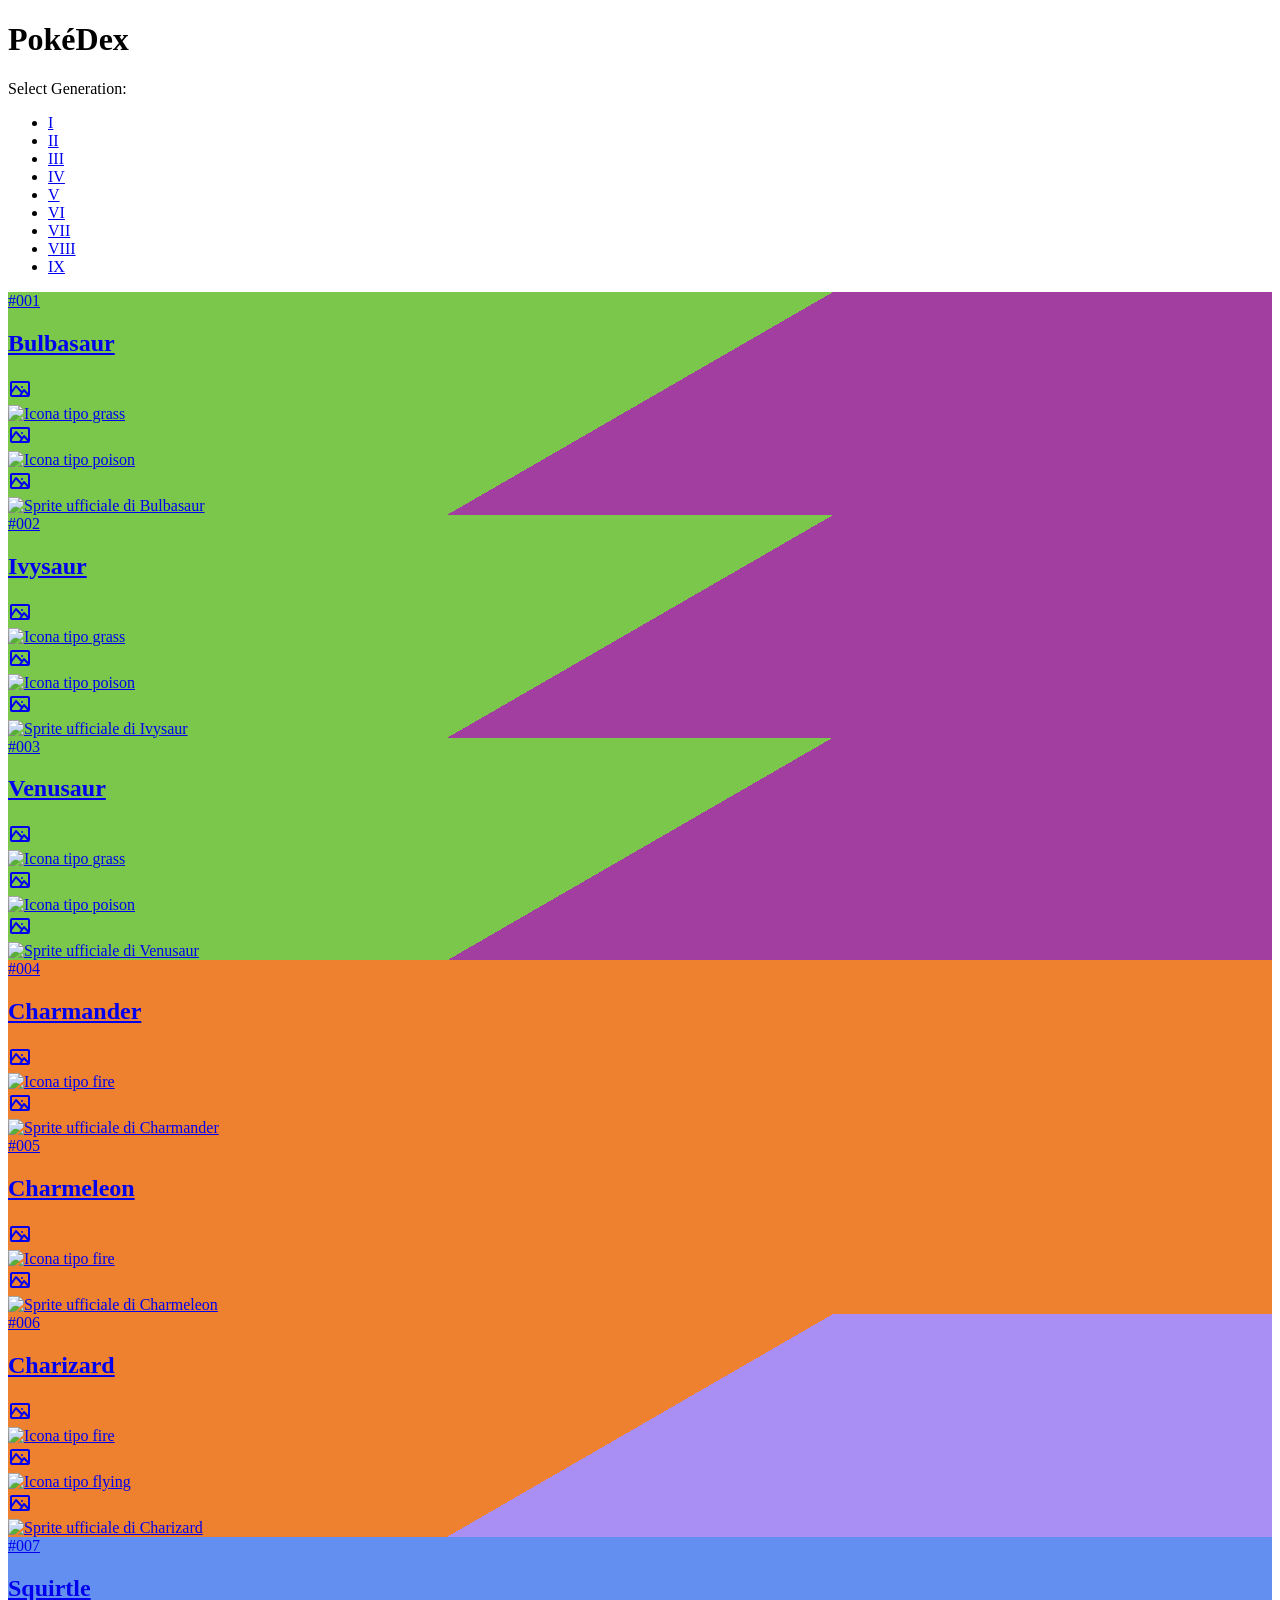
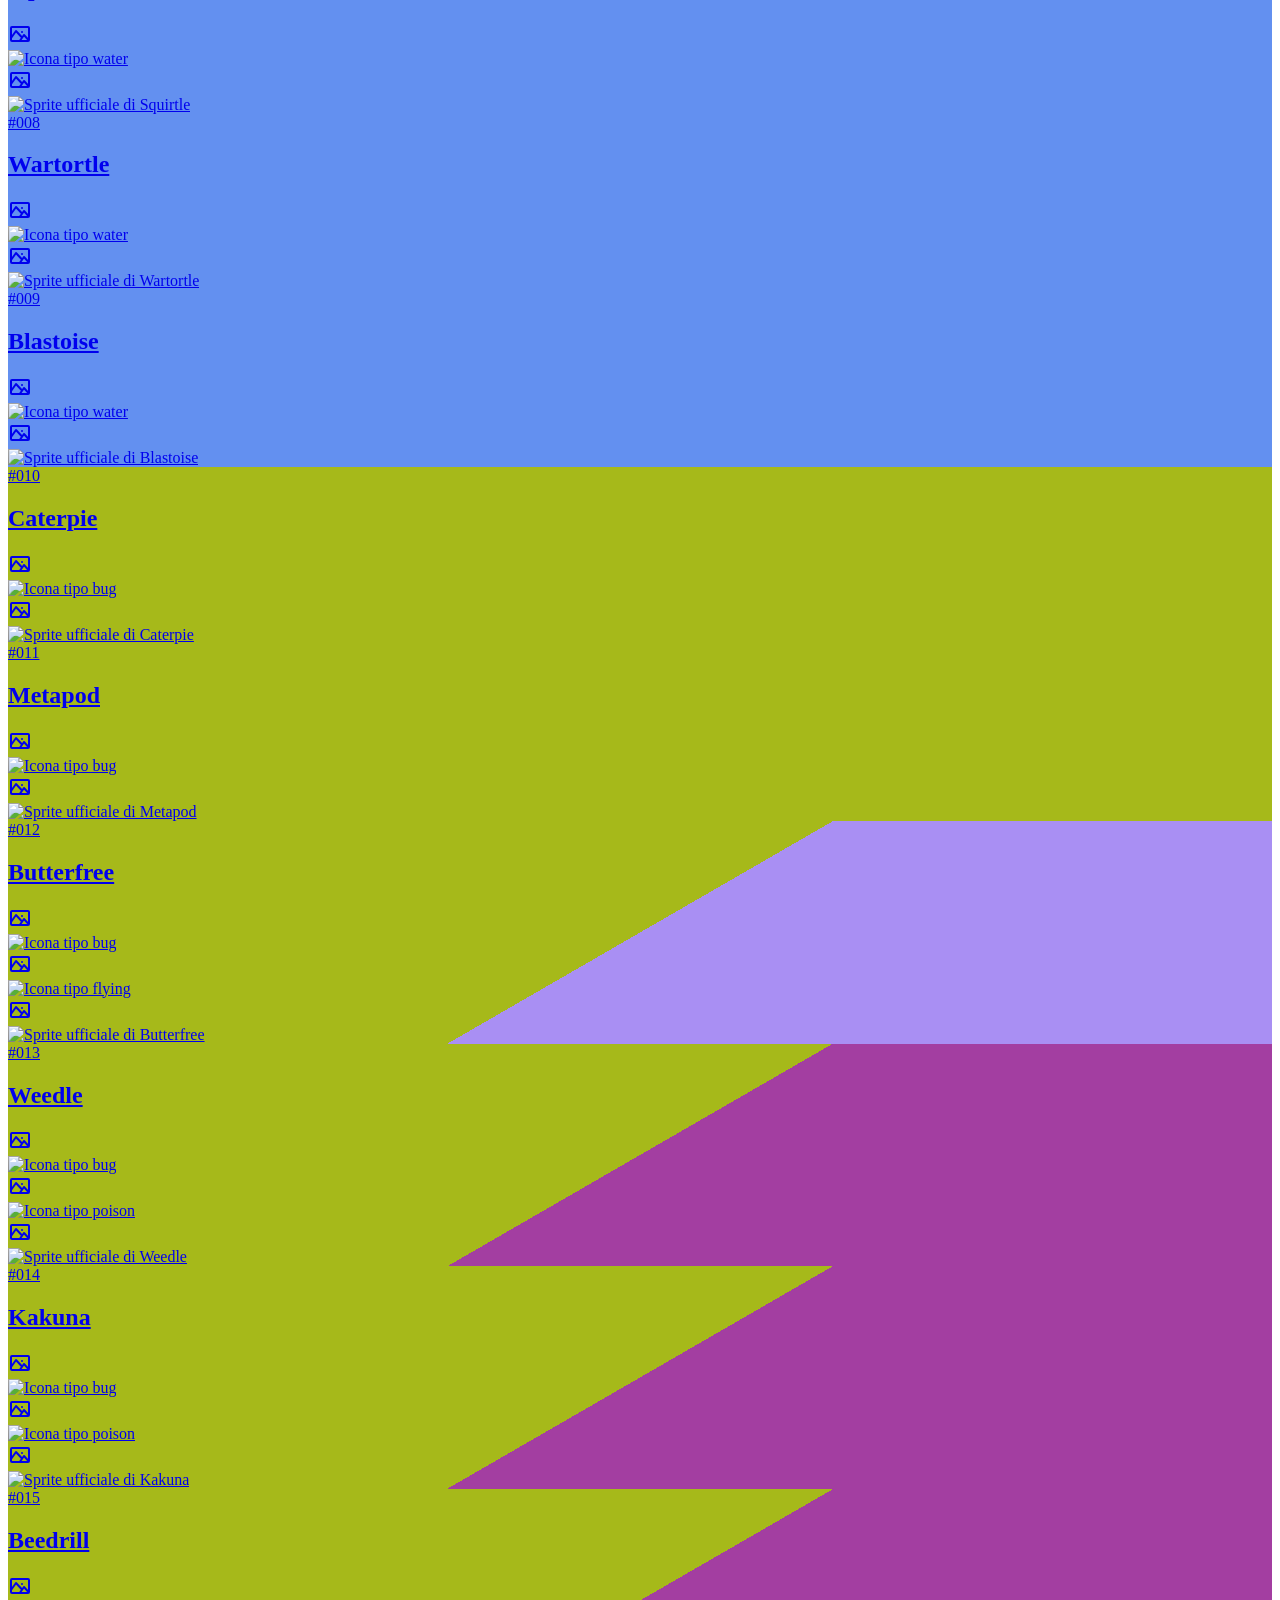
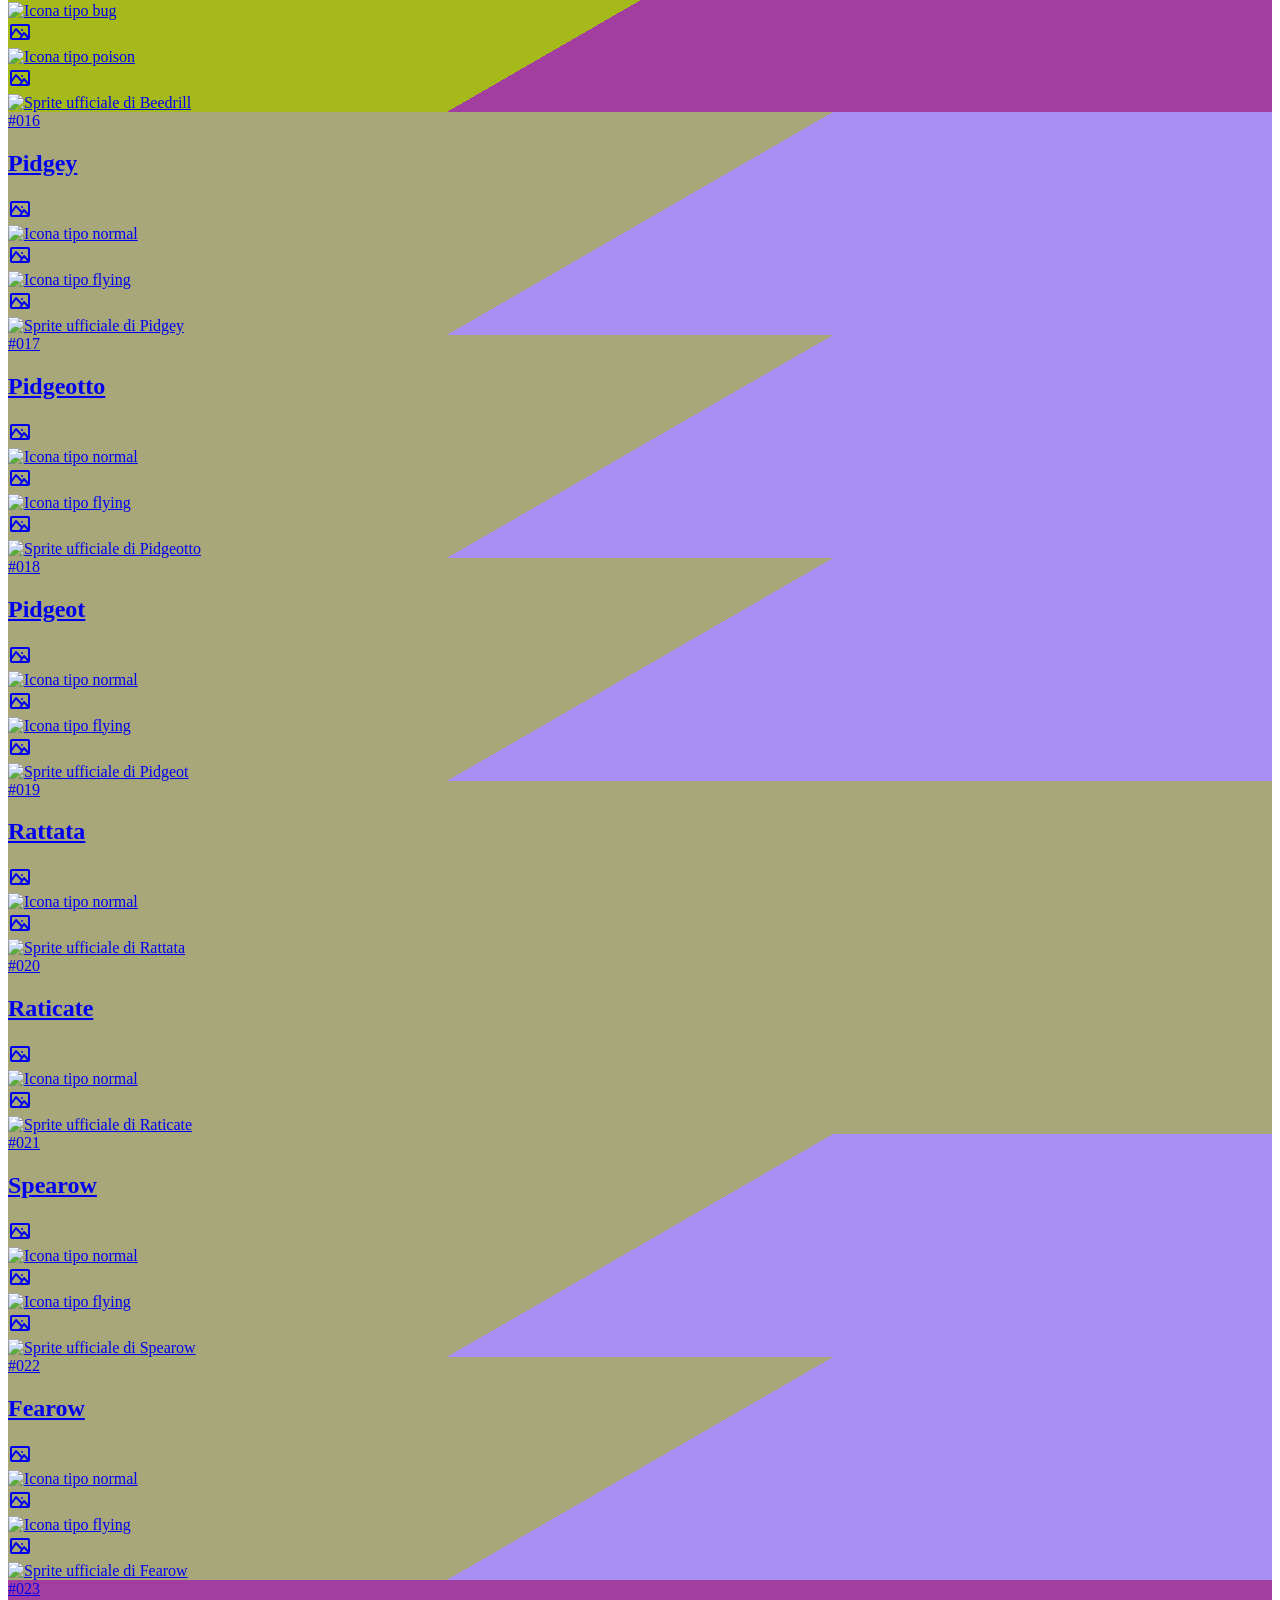
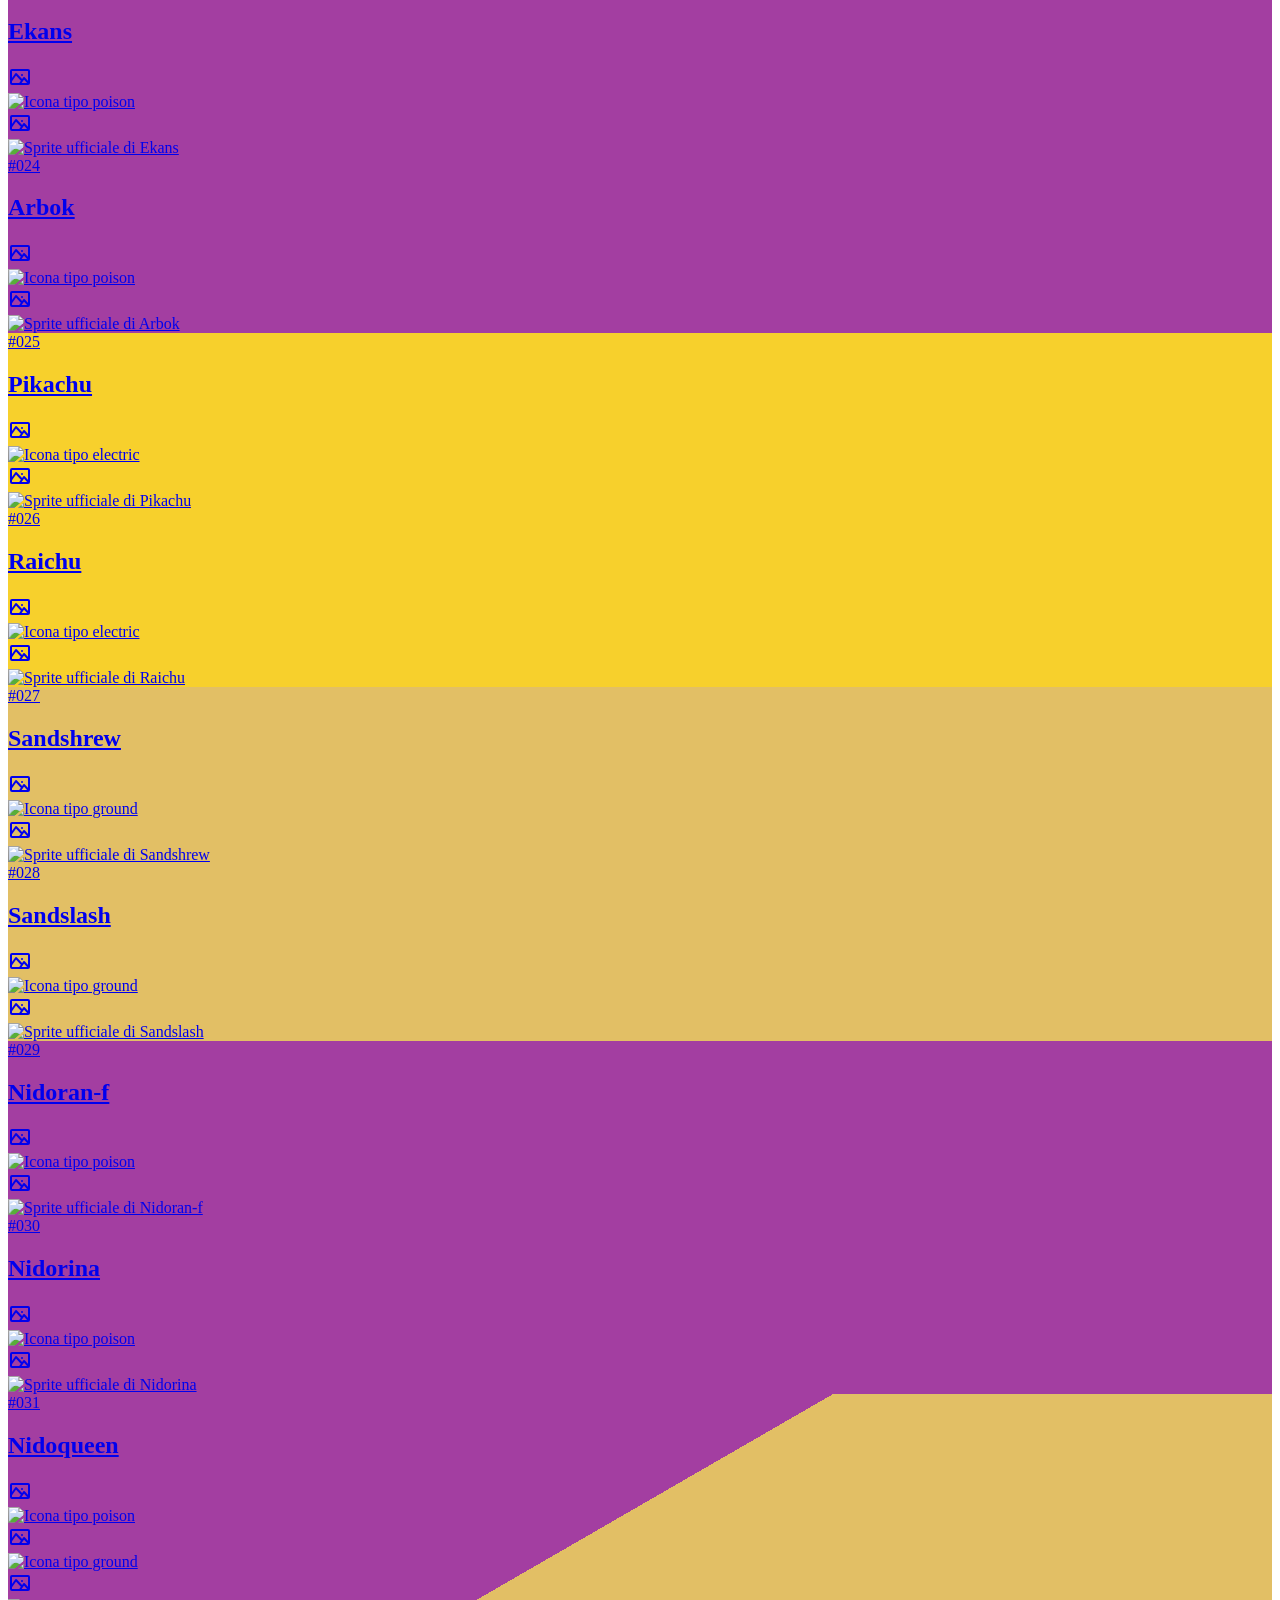
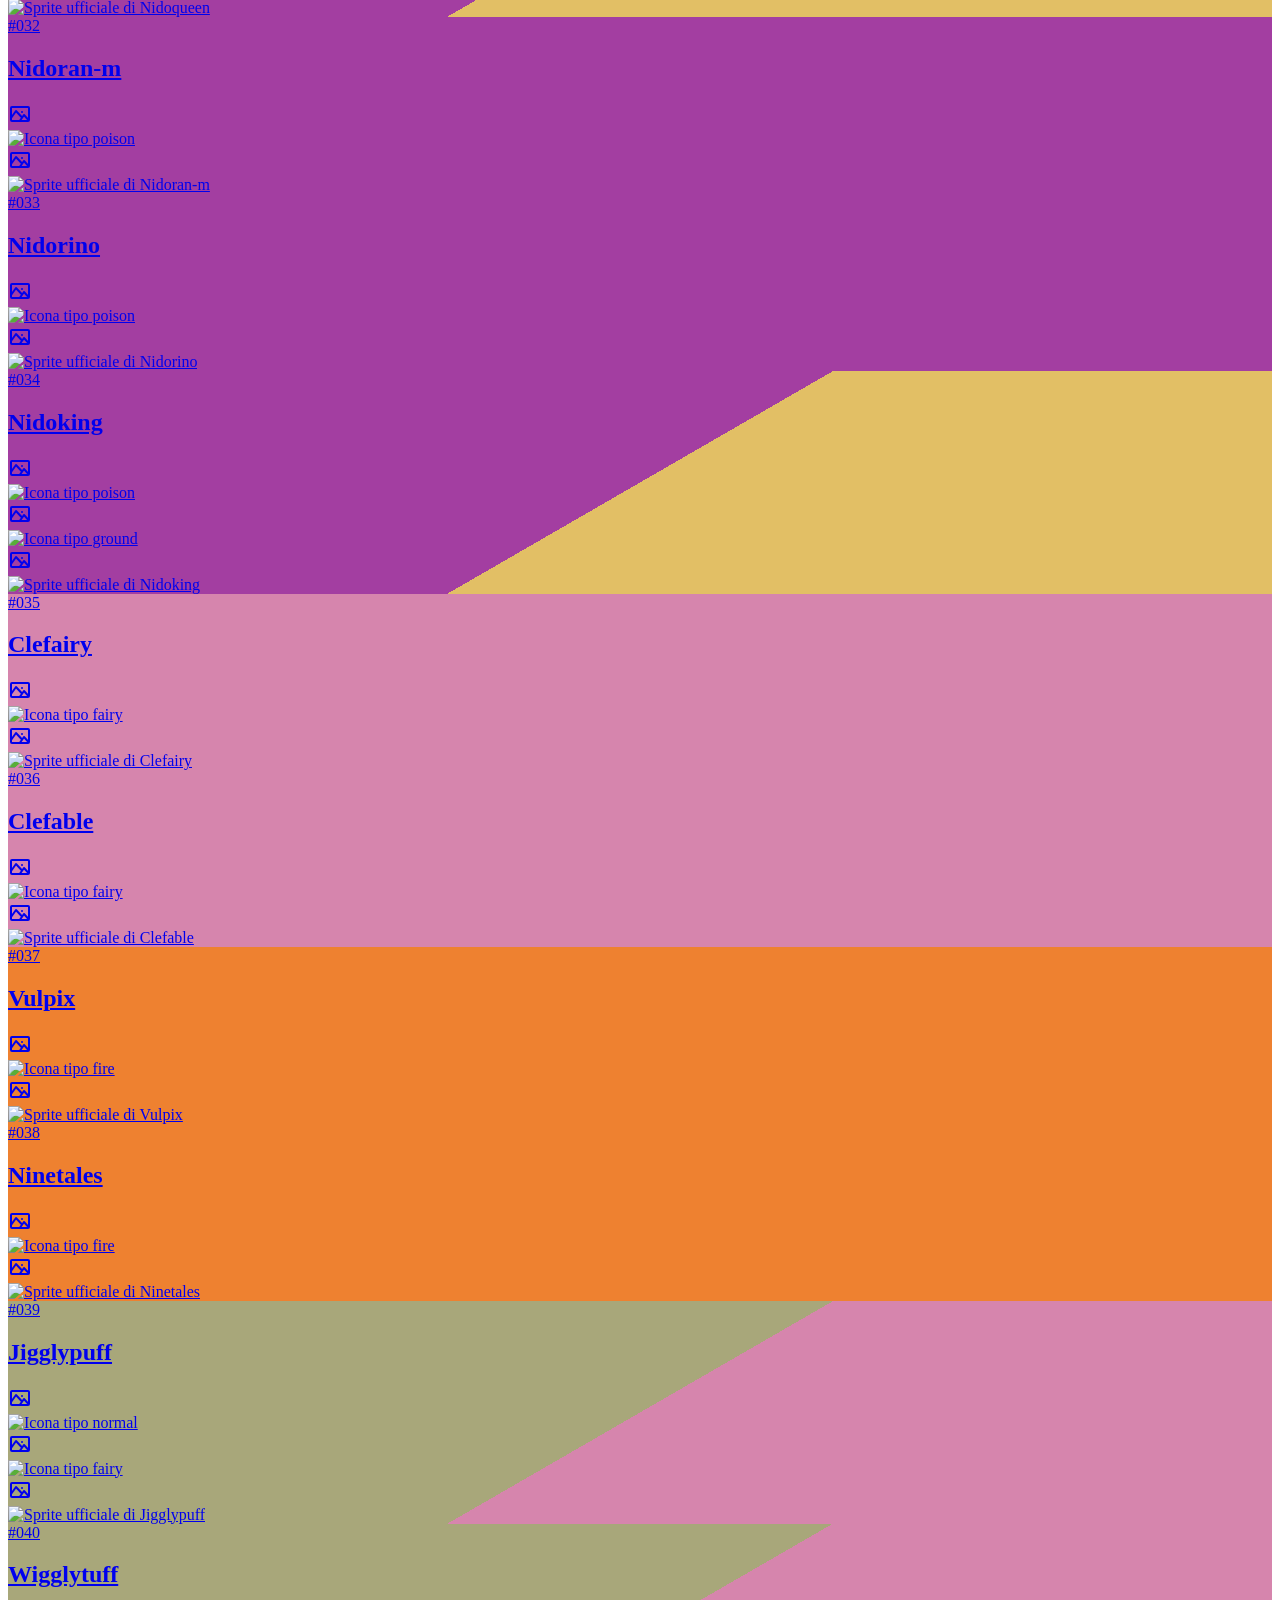
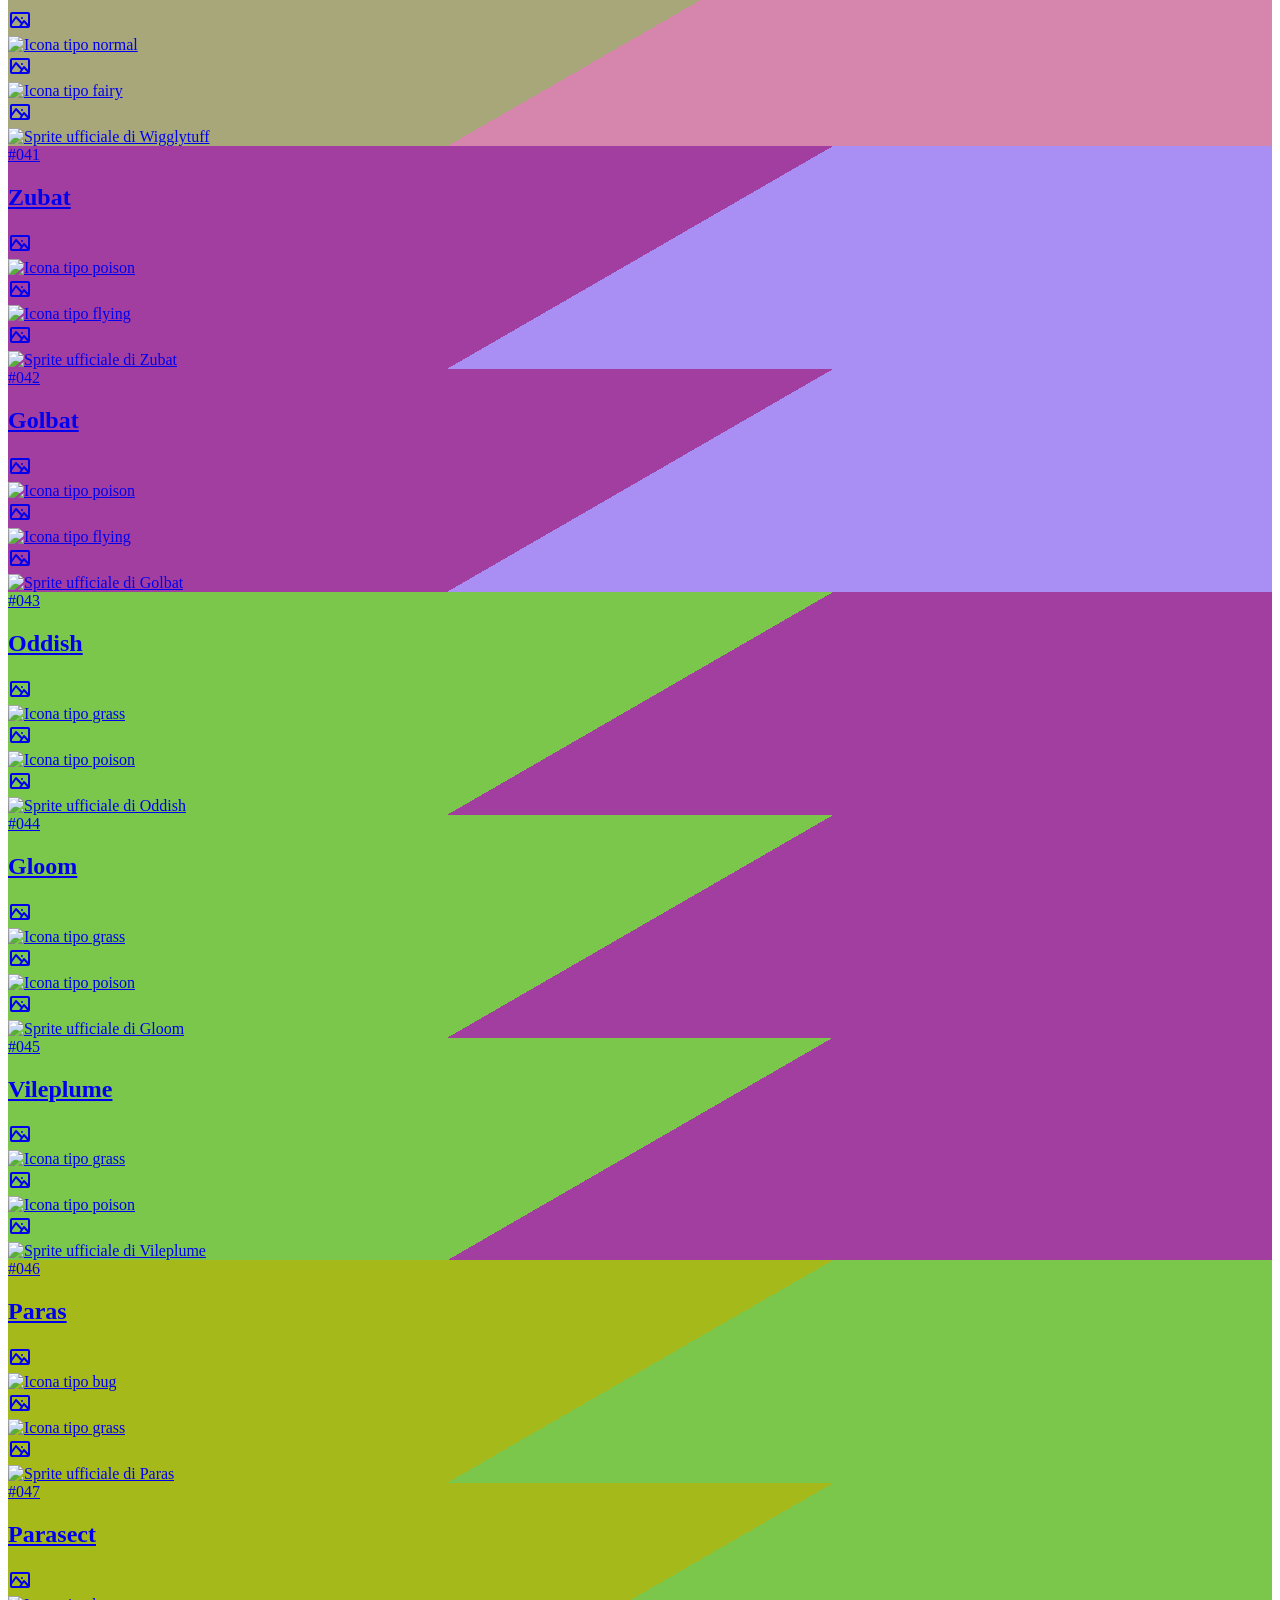
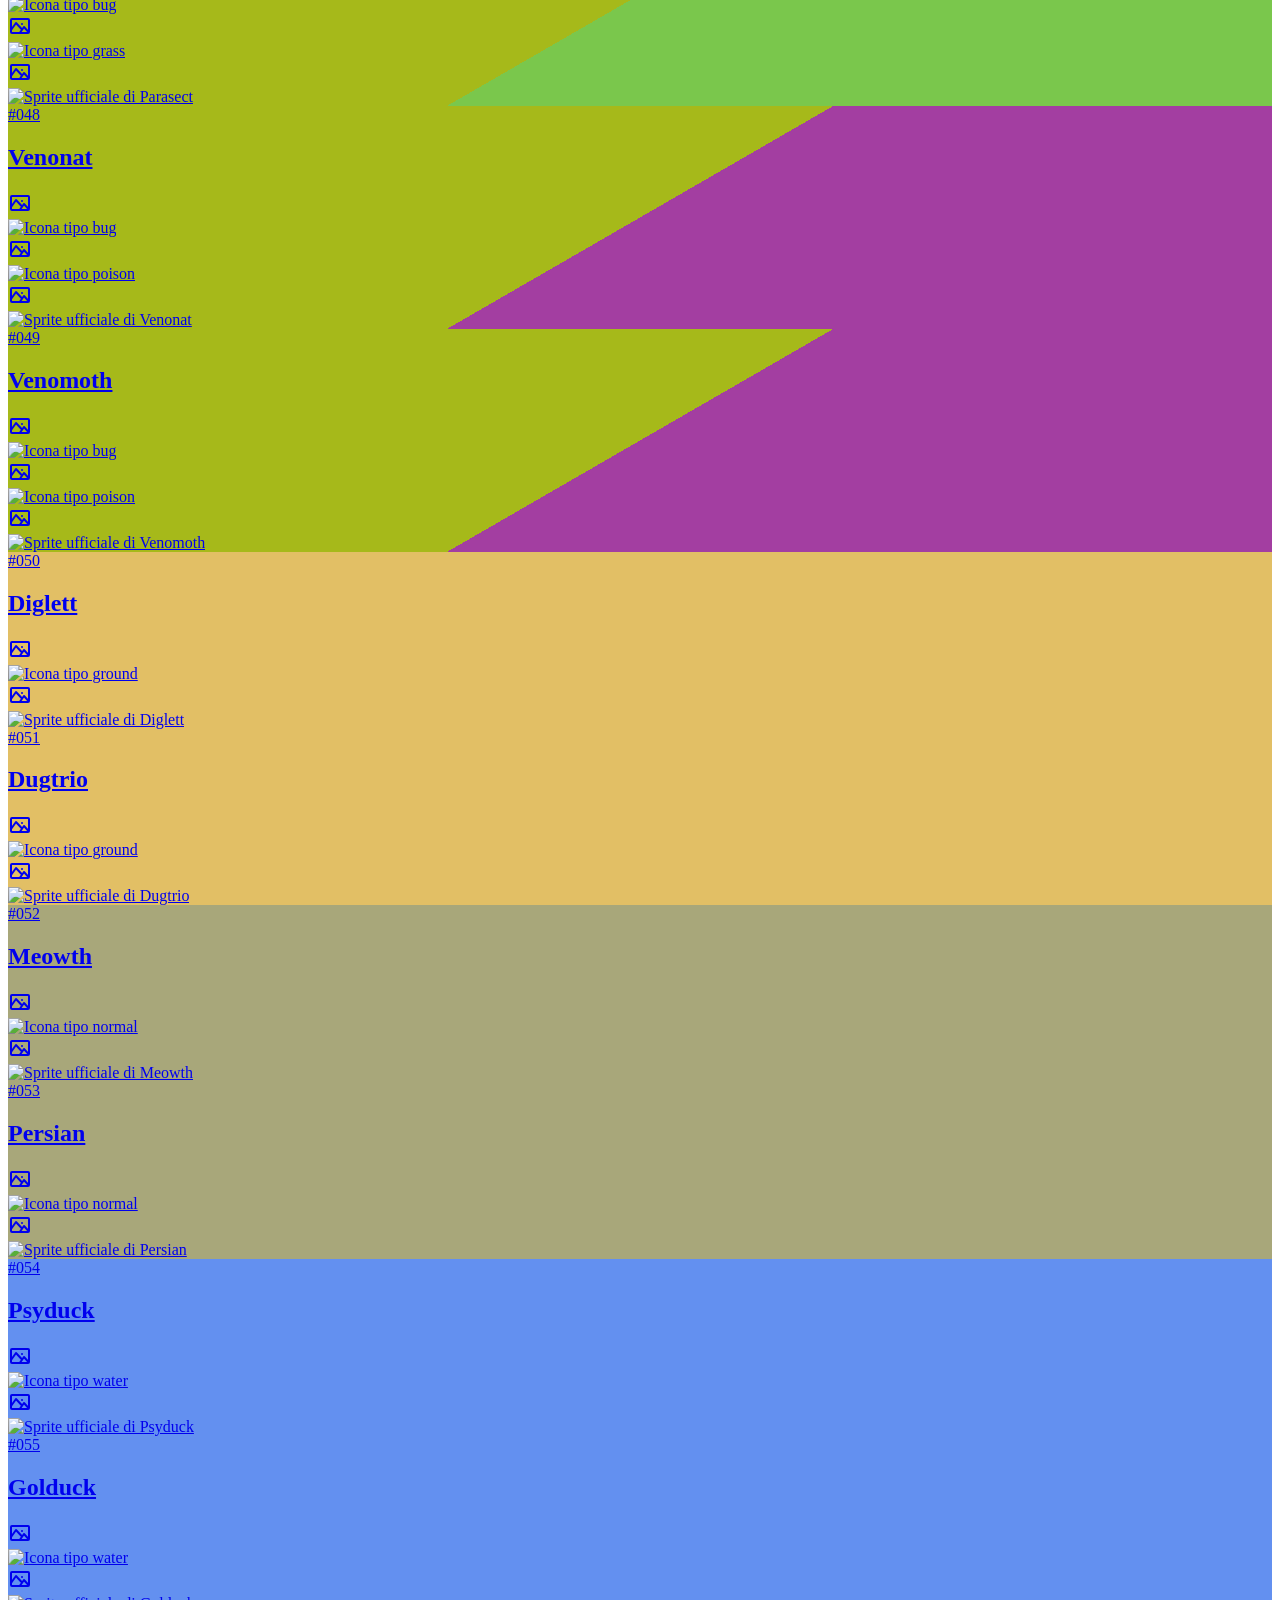
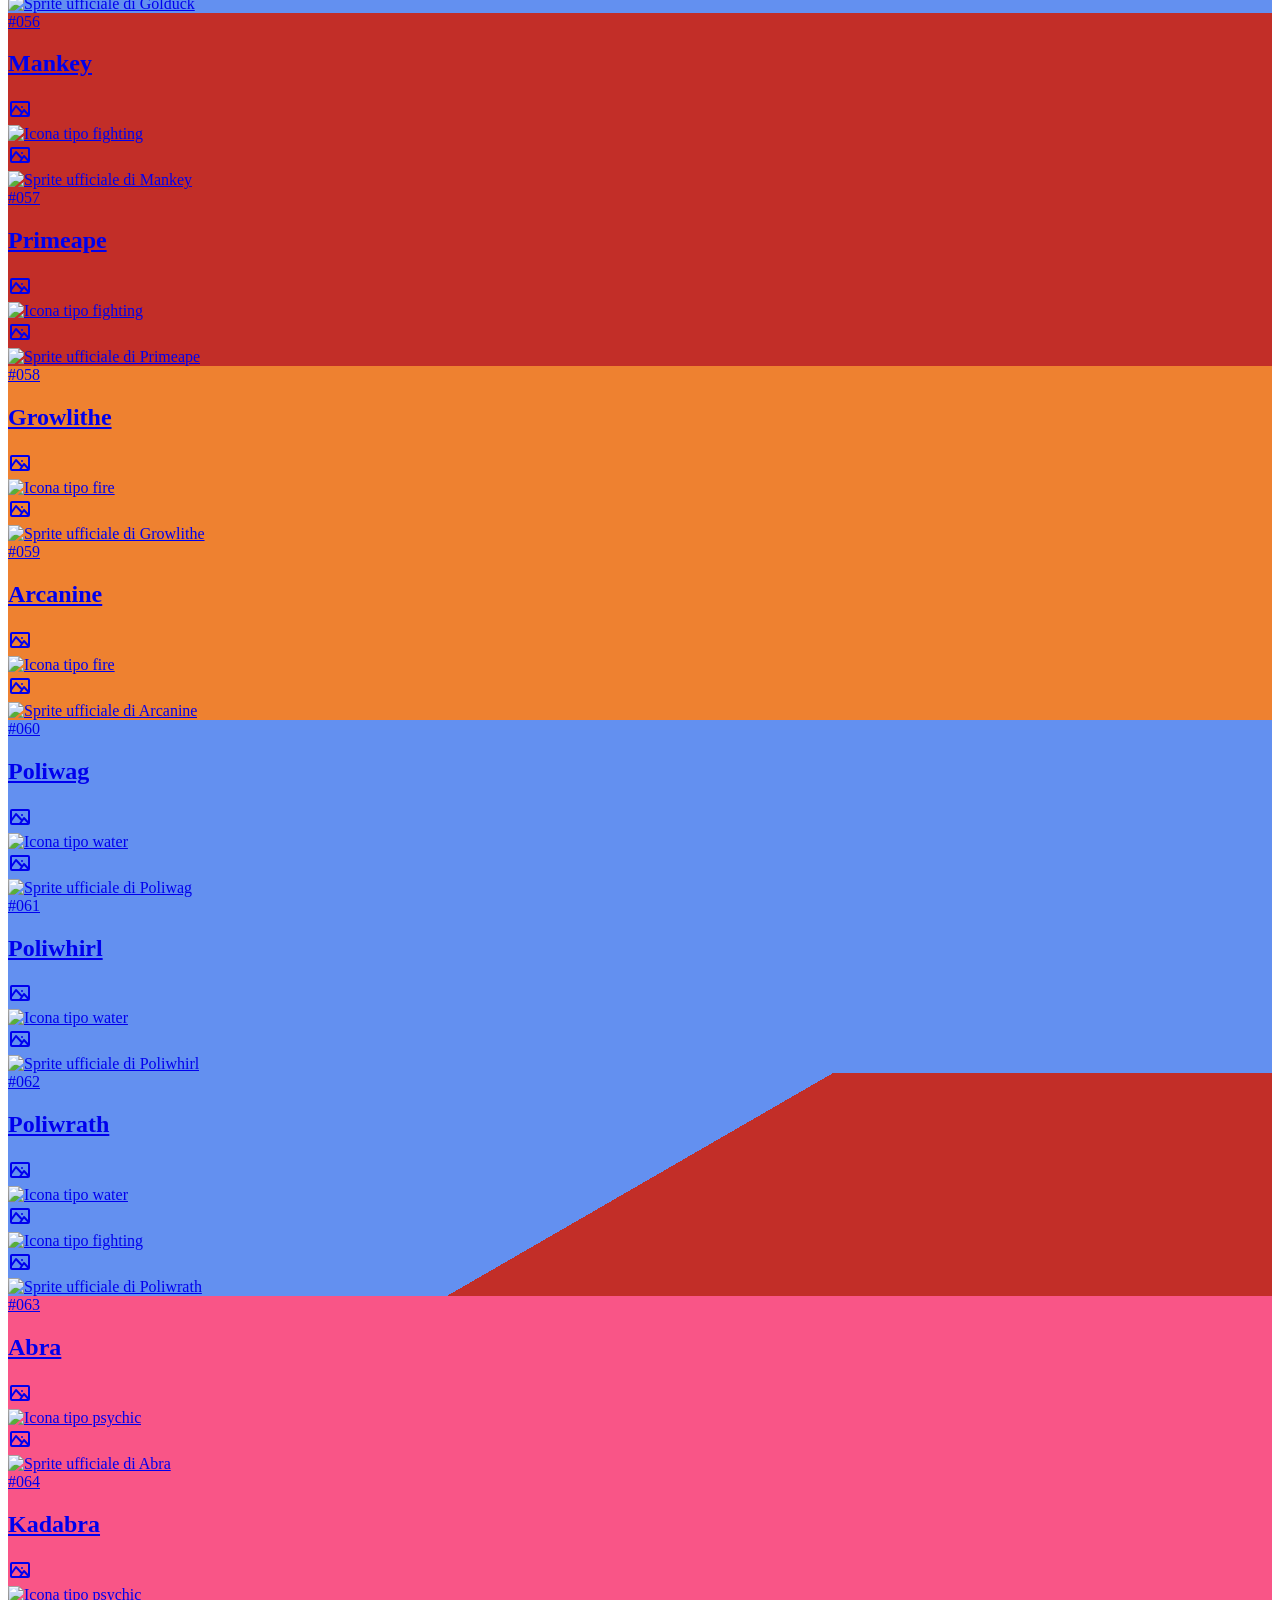
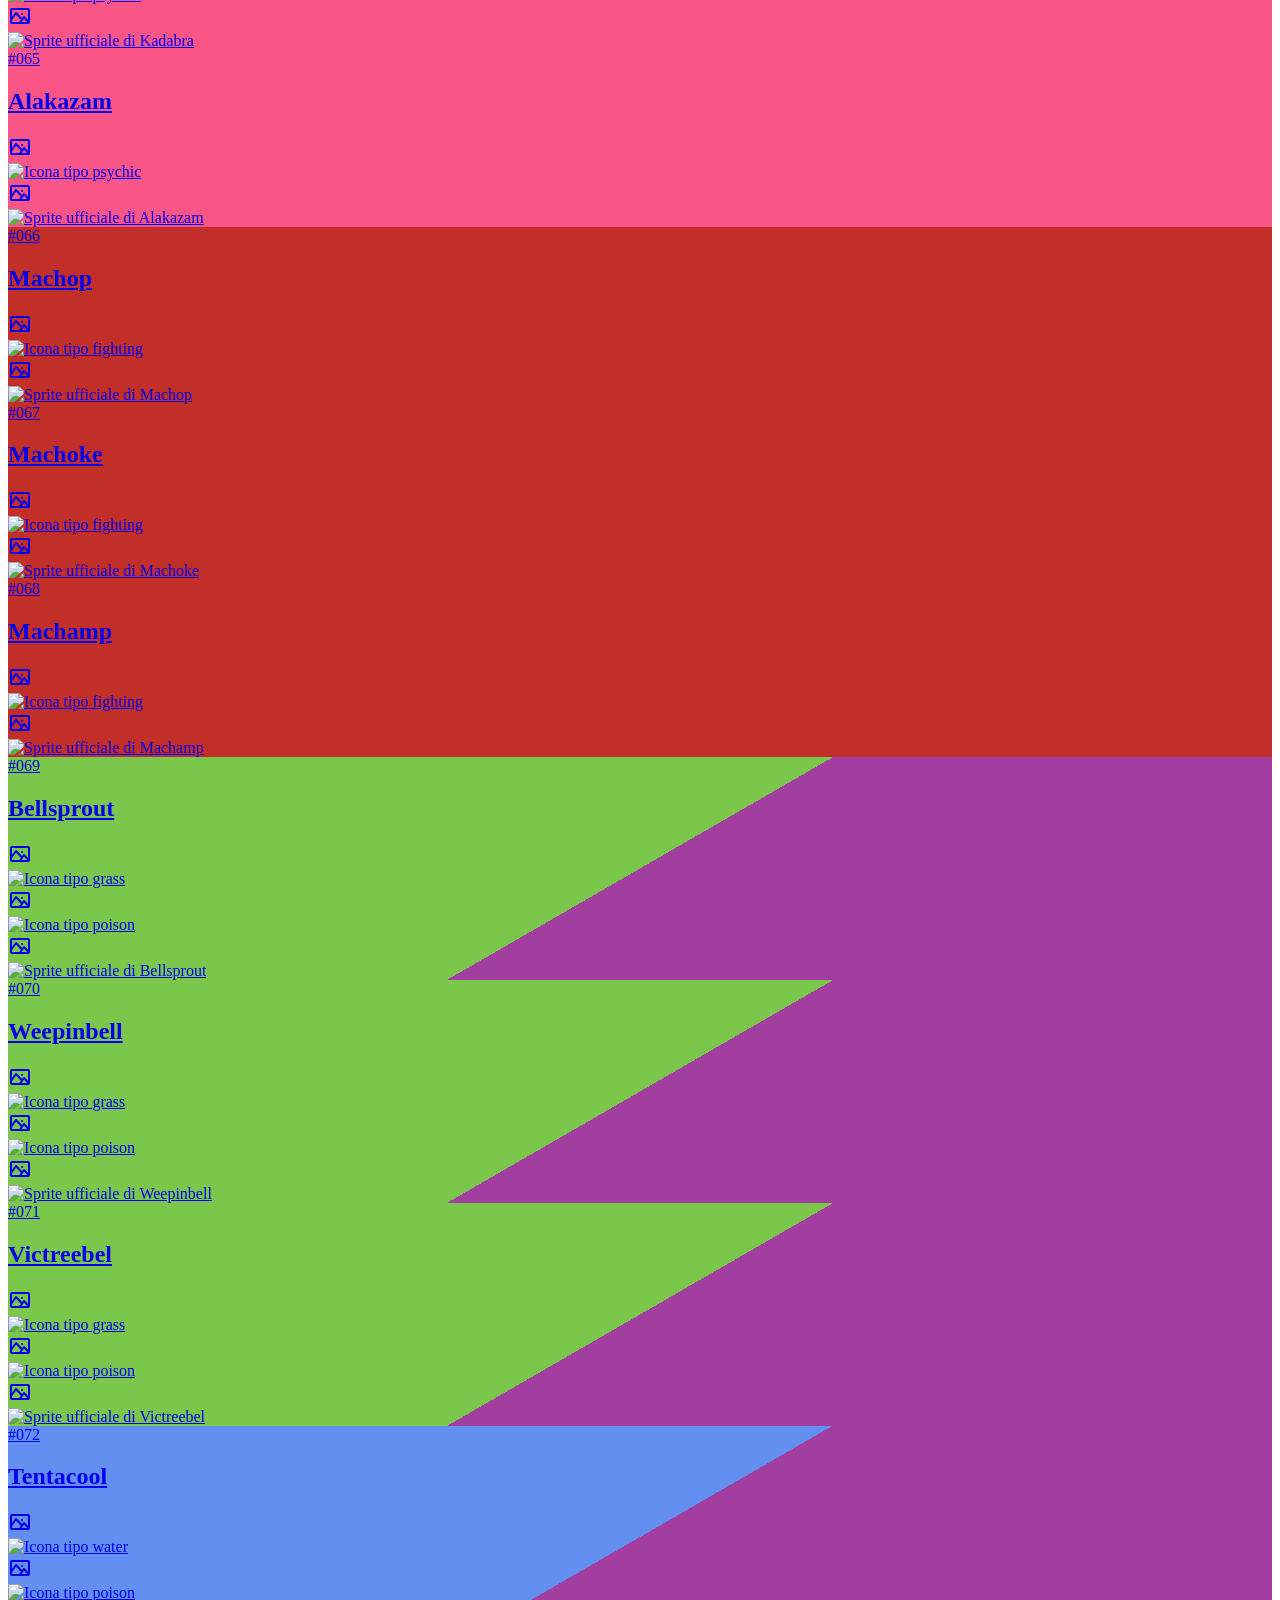
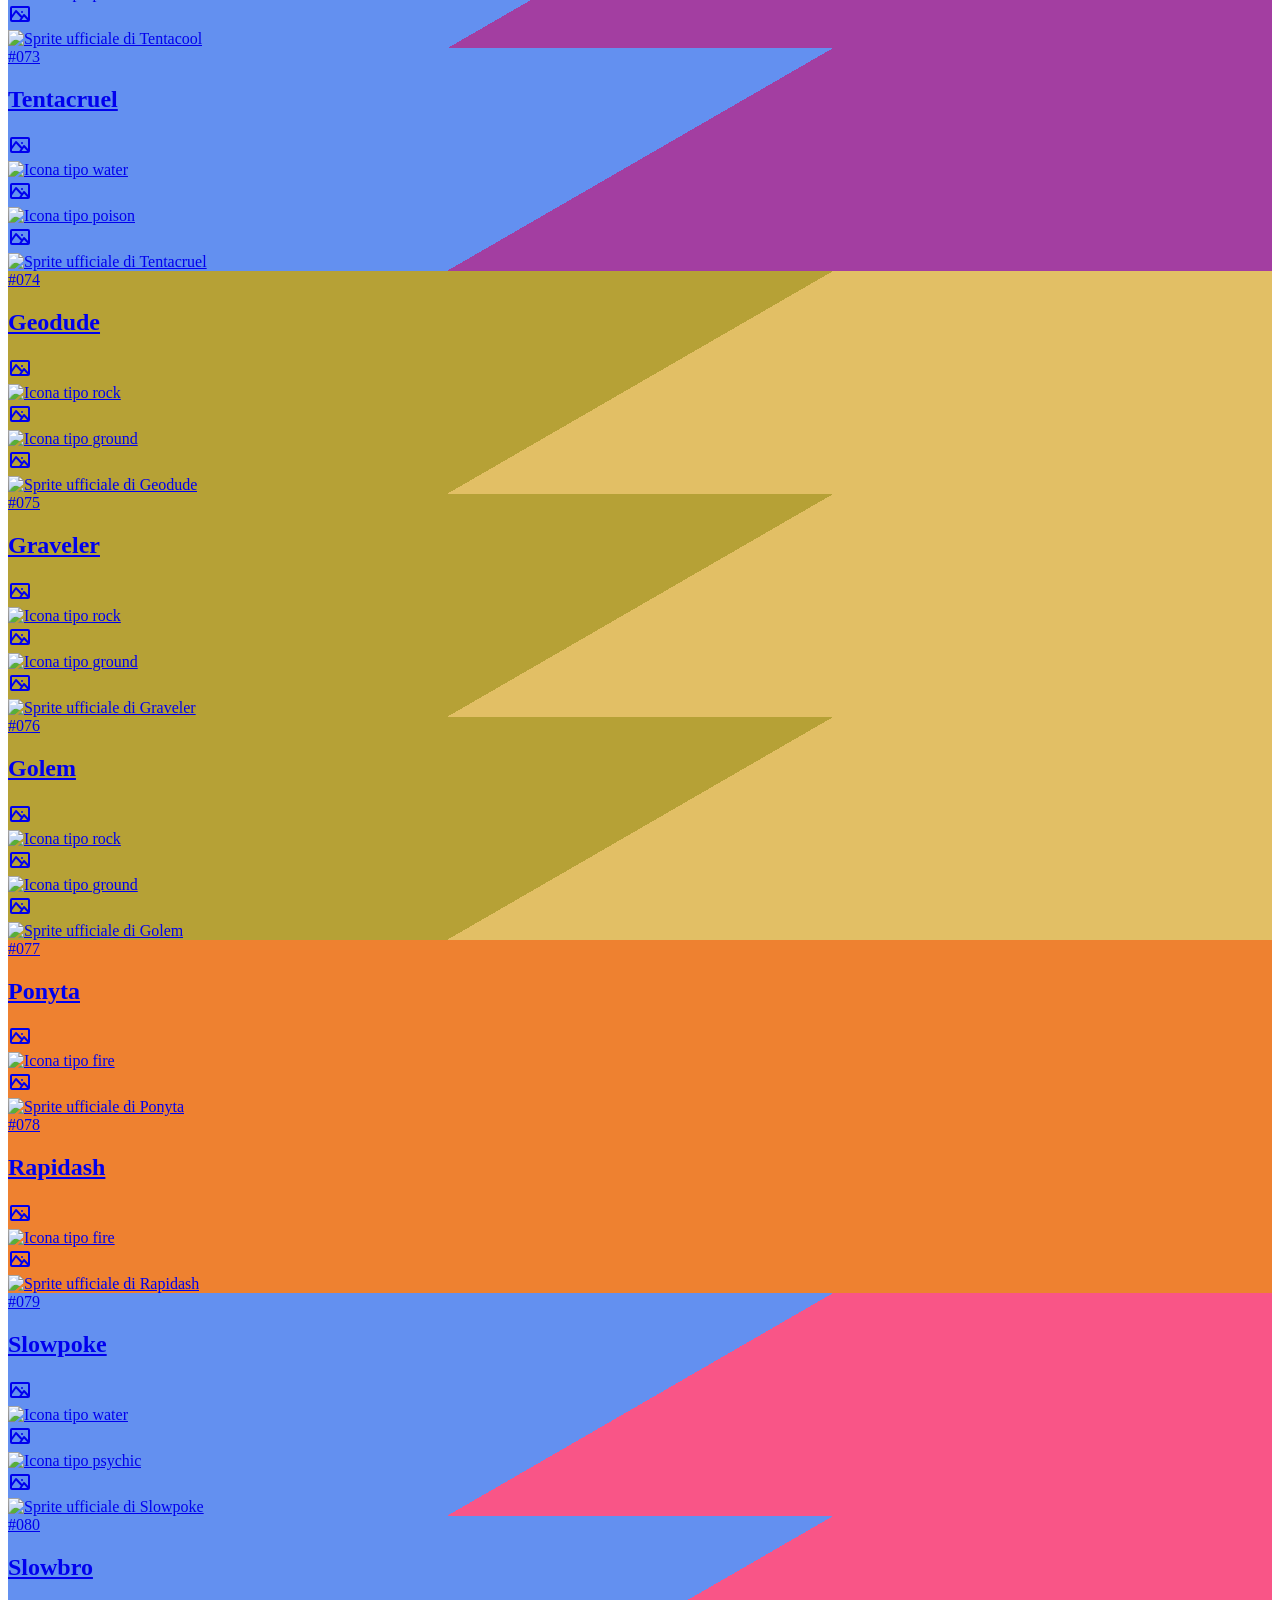
==== index.html @ 2216ac7d "deploy: 3ad9db44b88b744188fce6eb3da05980677ad4d4" ====
<!DOCTYPE html><html lang="it"> <head><!-- Global Metadata --><meta charset="utf-8"><meta name="viewport" content="width=device-width,initial-scale=1"><!-- Favicon base --><link rel="icon" type="image/svg+xml" href="/pokedex-astro/poke-icon.svg"><!-- <link rel="icon" type="image/png" href=`${BASE_PATH}/poke-icon.png` sizes="32x32" /> --><link rel="shortcut icon" href="/pokedex-astro/favicon.ico"><link rel="sitemap" href="https://mattia-carcione.github.io/sitemap-index.xml"><link rel="alternate" type="application/rss+xml" title="Pokédex" href="https://mattia-carcione.github.io/rss.xml"><!-- Font preloads --><!-- Canonical URL --><link rel="canonical" href="https://mattia-carcione.github.io/pokedex-astro"><!-- Meta --><meta name="keywords" content=""><meta name="generator" content="Astro v5.15.9"><meta name="theme-color" content=""><meta name="robots" content="index, follow"><meta name="author" content=""><meta name="copyright" content="©"><!-- Primary Meta Tags --><title>Pokédex</title><meta name="title" content="Pokédex"><meta name="description" content><!-- Open Graph / Facebook --><meta property="og:type" content="website"><meta property="og:locale" content="it_IT"><meta property="og:site_name" content="Pokédex"><meta property="og:url" content="https://mattia-carcione.github.io/pokedex-astro"><meta property="og:title" content="Pokédex"><meta property="og:description" content><meta property="og:image" content="https://mattia-carcione.github.io/pokedex-astro/_astro/pokeball.At0FP2gG.svg"><meta property="og:image:alt" content=""><!-- Twitter --><meta property="twitter:card" content="summary_large_image"><meta property="twitter:url" content="https://mattia-carcione.github.io/pokedex-astro"><meta property="twitter:title" content="Pokédex"><meta property="twitter:description" content><meta property="twitter:image" content="https://mattia-carcione.github.io/pokedex-astro/_astro/pokeball.At0FP2gG.svg"><!-- JSON-LD Scripts --><link rel="stylesheet" href="/pokedex-astro/_astro/_id_.CakXz622.css"></head> <body> <header id="header"> <div class="text-center"> <h1 class="pokemon mb-15">
PokéDex
</h1> <p id="set-gen" class="font-bold text-[2rem] text-[var(--color-primary)] [text-shadow:-1px_-1px_0_#0075BE,1px_-1px_0_#0075BE,-1px_1px_0_#0075BE,1px_1px_0_#0075BE]">
Select Generation:
</p> </div> <nav id="main-nav" class="rounded-[1rem] table mx-auto bg-[#FFF] rounded-[0.3rem] mt-4 [box-shadow:0_0_15px_0_rgba(0,0,0,0.2)]" aria-label="Navigazione generazioni Pokémon"> <ul class="flex flex-wrap"> <li> <a class="relative inline-block align-middle text-[var(--color-dark)] text-[1.5rem] md:text-[2rem] p-3 font-bold overflow-hidden transition-all navigation-link active" href="/pokedex-astro/generation/1" aria-label="Vai alla Gen I"> I </a> </li><li> <a class="relative inline-block align-middle text-[var(--color-dark)] text-[1.5rem] md:text-[2rem] p-3 font-bold overflow-hidden transition-all navigation-link" href="/pokedex-astro/generation/2" aria-label="Vai alla Gen II"> II </a> </li><li> <a class="relative inline-block align-middle text-[var(--color-dark)] text-[1.5rem] md:text-[2rem] p-3 font-bold overflow-hidden transition-all navigation-link" href="/pokedex-astro/generation/3" aria-label="Vai alla Gen III"> III </a> </li><li> <a class="relative inline-block align-middle text-[var(--color-dark)] text-[1.5rem] md:text-[2rem] p-3 font-bold overflow-hidden transition-all navigation-link" href="/pokedex-astro/generation/4" aria-label="Vai alla Gen IV"> IV </a> </li><li> <a class="relative inline-block align-middle text-[var(--color-dark)] text-[1.5rem] md:text-[2rem] p-3 font-bold overflow-hidden transition-all navigation-link" href="/pokedex-astro/generation/5" aria-label="Vai alla Gen V"> V </a> </li><li> <a class="relative inline-block align-middle text-[var(--color-dark)] text-[1.5rem] md:text-[2rem] p-3 font-bold overflow-hidden transition-all navigation-link" href="/pokedex-astro/generation/6" aria-label="Vai alla Gen VI"> VI </a> </li><li> <a class="relative inline-block align-middle text-[var(--color-dark)] text-[1.5rem] md:text-[2rem] p-3 font-bold overflow-hidden transition-all navigation-link" href="/pokedex-astro/generation/7" aria-label="Vai alla Gen VII"> VII </a> </li><li> <a class="relative inline-block align-middle text-[var(--color-dark)] text-[1.5rem] md:text-[2rem] p-3 font-bold overflow-hidden transition-all navigation-link" href="/pokedex-astro/generation/8" aria-label="Vai alla Gen VIII"> VIII </a> </li><li> <a class="relative inline-block align-middle text-[var(--color-dark)] text-[1.5rem] md:text-[2rem] p-3 font-bold overflow-hidden transition-all navigation-link" href="/pokedex-astro/generation/9" aria-label="Vai alla Gen IX"> IX </a> </li> </ul> </nav> </header> <main id="main" class="mt-5">  <section id="main-section" class="grid grid-cols-1 md:grid-cols-2 lg:grid-cols-3 2xl:grid-cols-4 gap-8 p-5" aria-label="Sezione contente l'indice dei Pokémon"> <article class="pokemon-card relative shadow-xl p-1 rounded-xl transition delay-150 duration-300 ease-in-out hover:scale-110 block" style="background: linear-gradient(150deg, #7AC74C 50%, #A33EA1 50%);" aria-label="Card Pokémon"> <a href="/pokedex-astro/pokemon/bulbasaur" aria-label="Vai alla scheda dettagliata di Bulbasaur" class="block p-5"> <!-- HEADER --> <div class="flex justify-between py-2"> <!-- POKEDEX NUMBER --><div class="p-1 flex flex-col max-w-2/3 text-wrap" aria-label="Numero Pokédex: 001" aria-label="Nome e numero Pokédex"> <!-- NAME --> <span class="font-bold text-amber-50 text-2xl px-3">#001</span> <div class="bg-gray-200 rounded-full py-2 px-3"> <h2 class="font-bold tracking-wide text-2xl"> Bulbasaur </h2> </div> </div> <!-- TYPES BADGES --><div class="flex gap-1 items-center" aria-label="Badge dei tipi Pokémon"> <div class="flex justify-center-safe items-center w-14 h-14 bg-amber-50 rounded-full p-1" aria-label="Tipo: grass"> <div class="skeleton animate-pulse w-full h-full rounded-full bg-gray-200/50 flex justify-center items-center" aria-label="Skeleton di caricamento dati"> <svg class="w-1/2 h-1/2" aria-hidden="true" xmlns="http://www.w3.org/2000/svg" width="24" height="24" fill="none" viewBox="0 0 24 24"><path stroke="currentColor" stroke-linecap="round" stroke-linejoin="round" stroke-width="2" d="m3 16 5-7 6 6.5m6.5 2.5L16 13l-4.286 6M14 10h.01M4 19h16a1 1 0 0 0 1-1V6a1 1 0 0 0-1-1H4a1 1 0 0 0-1 1v12a1 1 0 0 0 1 1Z"></path></svg> </div> <img class="rounded-full opacity-0 transition-opacity duration-300" src="/pokedex-astro/types/grass.svg" alt="Icona tipo grass" loading="lazy" onload="this.previousElementSibling.style.display='none'; this.style.opacity='1';"> </div><div class="flex justify-center-safe items-center w-14 h-14 bg-amber-50 rounded-full p-1" aria-label="Tipo: poison"> <div class="skeleton animate-pulse w-full h-full rounded-full bg-gray-200/50 flex justify-center items-center" aria-label="Skeleton di caricamento dati"> <svg class="w-1/2 h-1/2" aria-hidden="true" xmlns="http://www.w3.org/2000/svg" width="24" height="24" fill="none" viewBox="0 0 24 24"><path stroke="currentColor" stroke-linecap="round" stroke-linejoin="round" stroke-width="2" d="m3 16 5-7 6 6.5m6.5 2.5L16 13l-4.286 6M14 10h.01M4 19h16a1 1 0 0 0 1-1V6a1 1 0 0 0-1-1H4a1 1 0 0 0-1 1v12a1 1 0 0 0 1 1Z"></path></svg> </div> <img class="rounded-full opacity-0 transition-opacity duration-300" src="/pokedex-astro/types/poison.svg" alt="Icona tipo poison" loading="lazy" onload="this.previousElementSibling.style.display='none'; this.style.opacity='1';"> </div> </div> </div> <!-- SPRITE --><div class="flex justify-center-safe items-center w-[250px] h-[250px] bg-amber-50/50 rounded-full" aria-label="Sprite del Pokémon"> <div class="skeleton animate-pulse w-full h-full rounded-full bg-gray-200/50 flex justify-center items-center" aria-label="Skeleton di caricamento dati"> <svg class="w-1/2 h-1/2" aria-hidden="true" xmlns="http://www.w3.org/2000/svg" width="24" height="24" fill="none" viewBox="0 0 24 24"><path stroke="currentColor" stroke-linecap="round" stroke-linejoin="round" stroke-width="2" d="m3 16 5-7 6 6.5m6.5 2.5L16 13l-4.286 6M14 10h.01M4 19h16a1 1 0 0 0 1-1V6a1 1 0 0 0-1-1H4a1 1 0 0 0-1 1v12a1 1 0 0 0 1 1Z"></path></svg> </div> <img class="z-10 object-cover h-[250px] opacity-0 transition-opacity duration-300" src="https://raw.githubusercontent.com/PokeAPI/sprites/master/sprites/pokemon/other/home/1.png" alt="Sprite ufficiale di Bulbasaur" loading="lazy" onload="this.previousElementSibling.style.display='none'; this.style.opacity='1';"> </div> </a> </article><article class="pokemon-card relative shadow-xl p-1 rounded-xl transition delay-150 duration-300 ease-in-out hover:scale-110 block" style="background: linear-gradient(150deg, #7AC74C 50%, #A33EA1 50%);" aria-label="Card Pokémon"> <a href="/pokedex-astro/pokemon/ivysaur" aria-label="Vai alla scheda dettagliata di Ivysaur" class="block p-5"> <!-- HEADER --> <div class="flex justify-between py-2"> <!-- POKEDEX NUMBER --><div class="p-1 flex flex-col max-w-2/3 text-wrap" aria-label="Numero Pokédex: 002" aria-label="Nome e numero Pokédex"> <!-- NAME --> <span class="font-bold text-amber-50 text-2xl px-3">#002</span> <div class="bg-gray-200 rounded-full py-2 px-3"> <h2 class="font-bold tracking-wide text-2xl"> Ivysaur </h2> </div> </div> <!-- TYPES BADGES --><div class="flex gap-1 items-center" aria-label="Badge dei tipi Pokémon"> <div class="flex justify-center-safe items-center w-14 h-14 bg-amber-50 rounded-full p-1" aria-label="Tipo: grass"> <div class="skeleton animate-pulse w-full h-full rounded-full bg-gray-200/50 flex justify-center items-center" aria-label="Skeleton di caricamento dati"> <svg class="w-1/2 h-1/2" aria-hidden="true" xmlns="http://www.w3.org/2000/svg" width="24" height="24" fill="none" viewBox="0 0 24 24"><path stroke="currentColor" stroke-linecap="round" stroke-linejoin="round" stroke-width="2" d="m3 16 5-7 6 6.5m6.5 2.5L16 13l-4.286 6M14 10h.01M4 19h16a1 1 0 0 0 1-1V6a1 1 0 0 0-1-1H4a1 1 0 0 0-1 1v12a1 1 0 0 0 1 1Z"></path></svg> </div> <img class="rounded-full opacity-0 transition-opacity duration-300" src="/pokedex-astro/types/grass.svg" alt="Icona tipo grass" loading="lazy" onload="this.previousElementSibling.style.display='none'; this.style.opacity='1';"> </div><div class="flex justify-center-safe items-center w-14 h-14 bg-amber-50 rounded-full p-1" aria-label="Tipo: poison"> <div class="skeleton animate-pulse w-full h-full rounded-full bg-gray-200/50 flex justify-center items-center" aria-label="Skeleton di caricamento dati"> <svg class="w-1/2 h-1/2" aria-hidden="true" xmlns="http://www.w3.org/2000/svg" width="24" height="24" fill="none" viewBox="0 0 24 24"><path stroke="currentColor" stroke-linecap="round" stroke-linejoin="round" stroke-width="2" d="m3 16 5-7 6 6.5m6.5 2.5L16 13l-4.286 6M14 10h.01M4 19h16a1 1 0 0 0 1-1V6a1 1 0 0 0-1-1H4a1 1 0 0 0-1 1v12a1 1 0 0 0 1 1Z"></path></svg> </div> <img class="rounded-full opacity-0 transition-opacity duration-300" src="/pokedex-astro/types/poison.svg" alt="Icona tipo poison" loading="lazy" onload="this.previousElementSibling.style.display='none'; this.style.opacity='1';"> </div> </div> </div> <!-- SPRITE --><div class="flex justify-center-safe items-center w-[250px] h-[250px] bg-amber-50/50 rounded-full" aria-label="Sprite del Pokémon"> <div class="skeleton animate-pulse w-full h-full rounded-full bg-gray-200/50 flex justify-center items-center" aria-label="Skeleton di caricamento dati"> <svg class="w-1/2 h-1/2" aria-hidden="true" xmlns="http://www.w3.org/2000/svg" width="24" height="24" fill="none" viewBox="0 0 24 24"><path stroke="currentColor" stroke-linecap="round" stroke-linejoin="round" stroke-width="2" d="m3 16 5-7 6 6.5m6.5 2.5L16 13l-4.286 6M14 10h.01M4 19h16a1 1 0 0 0 1-1V6a1 1 0 0 0-1-1H4a1 1 0 0 0-1 1v12a1 1 0 0 0 1 1Z"></path></svg> </div> <img class="z-10 object-cover h-[250px] opacity-0 transition-opacity duration-300" src="https://raw.githubusercontent.com/PokeAPI/sprites/master/sprites/pokemon/other/home/2.png" alt="Sprite ufficiale di Ivysaur" loading="lazy" onload="this.previousElementSibling.style.display='none'; this.style.opacity='1';"> </div> </a> </article><article class="pokemon-card relative shadow-xl p-1 rounded-xl transition delay-150 duration-300 ease-in-out hover:scale-110 block" style="background: linear-gradient(150deg, #7AC74C 50%, #A33EA1 50%);" aria-label="Card Pokémon"> <a href="/pokedex-astro/pokemon/venusaur" aria-label="Vai alla scheda dettagliata di Venusaur" class="block p-5"> <!-- HEADER --> <div class="flex justify-between py-2"> <!-- POKEDEX NUMBER --><div class="p-1 flex flex-col max-w-2/3 text-wrap" aria-label="Numero Pokédex: 003" aria-label="Nome e numero Pokédex"> <!-- NAME --> <span class="font-bold text-amber-50 text-2xl px-3">#003</span> <div class="bg-gray-200 rounded-full py-2 px-3"> <h2 class="font-bold tracking-wide text-2xl"> Venusaur </h2> </div> </div> <!-- TYPES BADGES --><div class="flex gap-1 items-center" aria-label="Badge dei tipi Pokémon"> <div class="flex justify-center-safe items-center w-14 h-14 bg-amber-50 rounded-full p-1" aria-label="Tipo: grass"> <div class="skeleton animate-pulse w-full h-full rounded-full bg-gray-200/50 flex justify-center items-center" aria-label="Skeleton di caricamento dati"> <svg class="w-1/2 h-1/2" aria-hidden="true" xmlns="http://www.w3.org/2000/svg" width="24" height="24" fill="none" viewBox="0 0 24 24"><path stroke="currentColor" stroke-linecap="round" stroke-linejoin="round" stroke-width="2" d="m3 16 5-7 6 6.5m6.5 2.5L16 13l-4.286 6M14 10h.01M4 19h16a1 1 0 0 0 1-1V6a1 1 0 0 0-1-1H4a1 1 0 0 0-1 1v12a1 1 0 0 0 1 1Z"></path></svg> </div> <img class="rounded-full opacity-0 transition-opacity duration-300" src="/pokedex-astro/types/grass.svg" alt="Icona tipo grass" loading="lazy" onload="this.previousElementSibling.style.display='none'; this.style.opacity='1';"> </div><div class="flex justify-center-safe items-center w-14 h-14 bg-amber-50 rounded-full p-1" aria-label="Tipo: poison"> <div class="skeleton animate-pulse w-full h-full rounded-full bg-gray-200/50 flex justify-center items-center" aria-label="Skeleton di caricamento dati"> <svg class="w-1/2 h-1/2" aria-hidden="true" xmlns="http://www.w3.org/2000/svg" width="24" height="24" fill="none" viewBox="0 0 24 24"><path stroke="currentColor" stroke-linecap="round" stroke-linejoin="round" stroke-width="2" d="m3 16 5-7 6 6.5m6.5 2.5L16 13l-4.286 6M14 10h.01M4 19h16a1 1 0 0 0 1-1V6a1 1 0 0 0-1-1H4a1 1 0 0 0-1 1v12a1 1 0 0 0 1 1Z"></path></svg> </div> <img class="rounded-full opacity-0 transition-opacity duration-300" src="/pokedex-astro/types/poison.svg" alt="Icona tipo poison" loading="lazy" onload="this.previousElementSibling.style.display='none'; this.style.opacity='1';"> </div> </div> </div> <!-- SPRITE --><div class="flex justify-center-safe items-center w-[250px] h-[250px] bg-amber-50/50 rounded-full" aria-label="Sprite del Pokémon"> <div class="skeleton animate-pulse w-full h-full rounded-full bg-gray-200/50 flex justify-center items-center" aria-label="Skeleton di caricamento dati"> <svg class="w-1/2 h-1/2" aria-hidden="true" xmlns="http://www.w3.org/2000/svg" width="24" height="24" fill="none" viewBox="0 0 24 24"><path stroke="currentColor" stroke-linecap="round" stroke-linejoin="round" stroke-width="2" d="m3 16 5-7 6 6.5m6.5 2.5L16 13l-4.286 6M14 10h.01M4 19h16a1 1 0 0 0 1-1V6a1 1 0 0 0-1-1H4a1 1 0 0 0-1 1v12a1 1 0 0 0 1 1Z"></path></svg> </div> <img class="z-10 object-cover h-[250px] opacity-0 transition-opacity duration-300" src="https://raw.githubusercontent.com/PokeAPI/sprites/master/sprites/pokemon/other/home/3.png" alt="Sprite ufficiale di Venusaur" loading="lazy" onload="this.previousElementSibling.style.display='none'; this.style.opacity='1';"> </div> </a> </article><article class="pokemon-card relative shadow-xl p-1 rounded-xl transition delay-150 duration-300 ease-in-out hover:scale-110 block" style="background: linear-gradient(150deg, #EE8130 50%, #EE8130 50%);" aria-label="Card Pokémon"> <a href="/pokedex-astro/pokemon/charmander" aria-label="Vai alla scheda dettagliata di Charmander" class="block p-5"> <!-- HEADER --> <div class="flex justify-between py-2"> <!-- POKEDEX NUMBER --><div class="p-1 flex flex-col max-w-2/3 text-wrap" aria-label="Numero Pokédex: 004" aria-label="Nome e numero Pokédex"> <!-- NAME --> <span class="font-bold text-amber-50 text-2xl px-3">#004</span> <div class="bg-gray-200 rounded-full py-2 px-3"> <h2 class="font-bold tracking-wide text-2xl"> Charmander </h2> </div> </div> <!-- TYPES BADGES --><div class="flex gap-1 items-center" aria-label="Badge dei tipi Pokémon"> <div class="flex justify-center-safe items-center w-14 h-14 bg-amber-50 rounded-full p-1" aria-label="Tipo: fire"> <div class="skeleton animate-pulse w-full h-full rounded-full bg-gray-200/50 flex justify-center items-center" aria-label="Skeleton di caricamento dati"> <svg class="w-1/2 h-1/2" aria-hidden="true" xmlns="http://www.w3.org/2000/svg" width="24" height="24" fill="none" viewBox="0 0 24 24"><path stroke="currentColor" stroke-linecap="round" stroke-linejoin="round" stroke-width="2" d="m3 16 5-7 6 6.5m6.5 2.5L16 13l-4.286 6M14 10h.01M4 19h16a1 1 0 0 0 1-1V6a1 1 0 0 0-1-1H4a1 1 0 0 0-1 1v12a1 1 0 0 0 1 1Z"></path></svg> </div> <img class="rounded-full opacity-0 transition-opacity duration-300" src="/pokedex-astro/types/fire.svg" alt="Icona tipo fire" loading="lazy" onload="this.previousElementSibling.style.display='none'; this.style.opacity='1';"> </div> </div> </div> <!-- SPRITE --><div class="flex justify-center-safe items-center w-[250px] h-[250px] bg-amber-50/50 rounded-full" aria-label="Sprite del Pokémon"> <div class="skeleton animate-pulse w-full h-full rounded-full bg-gray-200/50 flex justify-center items-center" aria-label="Skeleton di caricamento dati"> <svg class="w-1/2 h-1/2" aria-hidden="true" xmlns="http://www.w3.org/2000/svg" width="24" height="24" fill="none" viewBox="0 0 24 24"><path stroke="currentColor" stroke-linecap="round" stroke-linejoin="round" stroke-width="2" d="m3 16 5-7 6 6.5m6.5 2.5L16 13l-4.286 6M14 10h.01M4 19h16a1 1 0 0 0 1-1V6a1 1 0 0 0-1-1H4a1 1 0 0 0-1 1v12a1 1 0 0 0 1 1Z"></path></svg> </div> <img class="z-10 object-cover h-[250px] opacity-0 transition-opacity duration-300" src="https://raw.githubusercontent.com/PokeAPI/sprites/master/sprites/pokemon/other/home/4.png" alt="Sprite ufficiale di Charmander" loading="lazy" onload="this.previousElementSibling.style.display='none'; this.style.opacity='1';"> </div> </a> </article><article class="pokemon-card relative shadow-xl p-1 rounded-xl transition delay-150 duration-300 ease-in-out hover:scale-110 block" style="background: linear-gradient(150deg, #EE8130 50%, #EE8130 50%);" aria-label="Card Pokémon"> <a href="/pokedex-astro/pokemon/charmeleon" aria-label="Vai alla scheda dettagliata di Charmeleon" class="block p-5"> <!-- HEADER --> <div class="flex justify-between py-2"> <!-- POKEDEX NUMBER --><div class="p-1 flex flex-col max-w-2/3 text-wrap" aria-label="Numero Pokédex: 005" aria-label="Nome e numero Pokédex"> <!-- NAME --> <span class="font-bold text-amber-50 text-2xl px-3">#005</span> <div class="bg-gray-200 rounded-full py-2 px-3"> <h2 class="font-bold tracking-wide text-2xl"> Charmeleon </h2> </div> </div> <!-- TYPES BADGES --><div class="flex gap-1 items-center" aria-label="Badge dei tipi Pokémon"> <div class="flex justify-center-safe items-center w-14 h-14 bg-amber-50 rounded-full p-1" aria-label="Tipo: fire"> <div class="skeleton animate-pulse w-full h-full rounded-full bg-gray-200/50 flex justify-center items-center" aria-label="Skeleton di caricamento dati"> <svg class="w-1/2 h-1/2" aria-hidden="true" xmlns="http://www.w3.org/2000/svg" width="24" height="24" fill="none" viewBox="0 0 24 24"><path stroke="currentColor" stroke-linecap="round" stroke-linejoin="round" stroke-width="2" d="m3 16 5-7 6 6.5m6.5 2.5L16 13l-4.286 6M14 10h.01M4 19h16a1 1 0 0 0 1-1V6a1 1 0 0 0-1-1H4a1 1 0 0 0-1 1v12a1 1 0 0 0 1 1Z"></path></svg> </div> <img class="rounded-full opacity-0 transition-opacity duration-300" src="/pokedex-astro/types/fire.svg" alt="Icona tipo fire" loading="lazy" onload="this.previousElementSibling.style.display='none'; this.style.opacity='1';"> </div> </div> </div> <!-- SPRITE --><div class="flex justify-center-safe items-center w-[250px] h-[250px] bg-amber-50/50 rounded-full" aria-label="Sprite del Pokémon"> <div class="skeleton animate-pulse w-full h-full rounded-full bg-gray-200/50 flex justify-center items-center" aria-label="Skeleton di caricamento dati"> <svg class="w-1/2 h-1/2" aria-hidden="true" xmlns="http://www.w3.org/2000/svg" width="24" height="24" fill="none" viewBox="0 0 24 24"><path stroke="currentColor" stroke-linecap="round" stroke-linejoin="round" stroke-width="2" d="m3 16 5-7 6 6.5m6.5 2.5L16 13l-4.286 6M14 10h.01M4 19h16a1 1 0 0 0 1-1V6a1 1 0 0 0-1-1H4a1 1 0 0 0-1 1v12a1 1 0 0 0 1 1Z"></path></svg> </div> <img class="z-10 object-cover h-[250px] opacity-0 transition-opacity duration-300" src="https://raw.githubusercontent.com/PokeAPI/sprites/master/sprites/pokemon/other/home/5.png" alt="Sprite ufficiale di Charmeleon" loading="lazy" onload="this.previousElementSibling.style.display='none'; this.style.opacity='1';"> </div> </a> </article><article class="pokemon-card relative shadow-xl p-1 rounded-xl transition delay-150 duration-300 ease-in-out hover:scale-110 block" style="background: linear-gradient(150deg, #EE8130 50%, #A98FF3 50%);" aria-label="Card Pokémon"> <a href="/pokedex-astro/pokemon/charizard" aria-label="Vai alla scheda dettagliata di Charizard" class="block p-5"> <!-- HEADER --> <div class="flex justify-between py-2"> <!-- POKEDEX NUMBER --><div class="p-1 flex flex-col max-w-2/3 text-wrap" aria-label="Numero Pokédex: 006" aria-label="Nome e numero Pokédex"> <!-- NAME --> <span class="font-bold text-amber-50 text-2xl px-3">#006</span> <div class="bg-gray-200 rounded-full py-2 px-3"> <h2 class="font-bold tracking-wide text-2xl"> Charizard </h2> </div> </div> <!-- TYPES BADGES --><div class="flex gap-1 items-center" aria-label="Badge dei tipi Pokémon"> <div class="flex justify-center-safe items-center w-14 h-14 bg-amber-50 rounded-full p-1" aria-label="Tipo: fire"> <div class="skeleton animate-pulse w-full h-full rounded-full bg-gray-200/50 flex justify-center items-center" aria-label="Skeleton di caricamento dati"> <svg class="w-1/2 h-1/2" aria-hidden="true" xmlns="http://www.w3.org/2000/svg" width="24" height="24" fill="none" viewBox="0 0 24 24"><path stroke="currentColor" stroke-linecap="round" stroke-linejoin="round" stroke-width="2" d="m3 16 5-7 6 6.5m6.5 2.5L16 13l-4.286 6M14 10h.01M4 19h16a1 1 0 0 0 1-1V6a1 1 0 0 0-1-1H4a1 1 0 0 0-1 1v12a1 1 0 0 0 1 1Z"></path></svg> </div> <img class="rounded-full opacity-0 transition-opacity duration-300" src="/pokedex-astro/types/fire.svg" alt="Icona tipo fire" loading="lazy" onload="this.previousElementSibling.style.display='none'; this.style.opacity='1';"> </div><div class="flex justify-center-safe items-center w-14 h-14 bg-amber-50 rounded-full p-1" aria-label="Tipo: flying"> <div class="skeleton animate-pulse w-full h-full rounded-full bg-gray-200/50 flex justify-center items-center" aria-label="Skeleton di caricamento dati"> <svg class="w-1/2 h-1/2" aria-hidden="true" xmlns="http://www.w3.org/2000/svg" width="24" height="24" fill="none" viewBox="0 0 24 24"><path stroke="currentColor" stroke-linecap="round" stroke-linejoin="round" stroke-width="2" d="m3 16 5-7 6 6.5m6.5 2.5L16 13l-4.286 6M14 10h.01M4 19h16a1 1 0 0 0 1-1V6a1 1 0 0 0-1-1H4a1 1 0 0 0-1 1v12a1 1 0 0 0 1 1Z"></path></svg> </div> <img class="rounded-full opacity-0 transition-opacity duration-300" src="/pokedex-astro/types/flying.svg" alt="Icona tipo flying" loading="lazy" onload="this.previousElementSibling.style.display='none'; this.style.opacity='1';"> </div> </div> </div> <!-- SPRITE --><div class="flex justify-center-safe items-center w-[250px] h-[250px] bg-amber-50/50 rounded-full" aria-label="Sprite del Pokémon"> <div class="skeleton animate-pulse w-full h-full rounded-full bg-gray-200/50 flex justify-center items-center" aria-label="Skeleton di caricamento dati"> <svg class="w-1/2 h-1/2" aria-hidden="true" xmlns="http://www.w3.org/2000/svg" width="24" height="24" fill="none" viewBox="0 0 24 24"><path stroke="currentColor" stroke-linecap="round" stroke-linejoin="round" stroke-width="2" d="m3 16 5-7 6 6.5m6.5 2.5L16 13l-4.286 6M14 10h.01M4 19h16a1 1 0 0 0 1-1V6a1 1 0 0 0-1-1H4a1 1 0 0 0-1 1v12a1 1 0 0 0 1 1Z"></path></svg> </div> <img class="z-10 object-cover h-[250px] opacity-0 transition-opacity duration-300" src="https://raw.githubusercontent.com/PokeAPI/sprites/master/sprites/pokemon/other/home/6.png" alt="Sprite ufficiale di Charizard" loading="lazy" onload="this.previousElementSibling.style.display='none'; this.style.opacity='1';"> </div> </a> </article><article class="pokemon-card relative shadow-xl p-1 rounded-xl transition delay-150 duration-300 ease-in-out hover:scale-110 block" style="background: linear-gradient(150deg, #6390F0 50%, #6390F0 50%);" aria-label="Card Pokémon"> <a href="/pokedex-astro/pokemon/squirtle" aria-label="Vai alla scheda dettagliata di Squirtle" class="block p-5"> <!-- HEADER --> <div class="flex justify-between py-2"> <!-- POKEDEX NUMBER --><div class="p-1 flex flex-col max-w-2/3 text-wrap" aria-label="Numero Pokédex: 007" aria-label="Nome e numero Pokédex"> <!-- NAME --> <span class="font-bold text-amber-50 text-2xl px-3">#007</span> <div class="bg-gray-200 rounded-full py-2 px-3"> <h2 class="font-bold tracking-wide text-2xl"> Squirtle </h2> </div> </div> <!-- TYPES BADGES --><div class="flex gap-1 items-center" aria-label="Badge dei tipi Pokémon"> <div class="flex justify-center-safe items-center w-14 h-14 bg-amber-50 rounded-full p-1" aria-label="Tipo: water"> <div class="skeleton animate-pulse w-full h-full rounded-full bg-gray-200/50 flex justify-center items-center" aria-label="Skeleton di caricamento dati"> <svg class="w-1/2 h-1/2" aria-hidden="true" xmlns="http://www.w3.org/2000/svg" width="24" height="24" fill="none" viewBox="0 0 24 24"><path stroke="currentColor" stroke-linecap="round" stroke-linejoin="round" stroke-width="2" d="m3 16 5-7 6 6.5m6.5 2.5L16 13l-4.286 6M14 10h.01M4 19h16a1 1 0 0 0 1-1V6a1 1 0 0 0-1-1H4a1 1 0 0 0-1 1v12a1 1 0 0 0 1 1Z"></path></svg> </div> <img class="rounded-full opacity-0 transition-opacity duration-300" src="/pokedex-astro/types/water.svg" alt="Icona tipo water" loading="lazy" onload="this.previousElementSibling.style.display='none'; this.style.opacity='1';"> </div> </div> </div> <!-- SPRITE --><div class="flex justify-center-safe items-center w-[250px] h-[250px] bg-amber-50/50 rounded-full" aria-label="Sprite del Pokémon"> <div class="skeleton animate-pulse w-full h-full rounded-full bg-gray-200/50 flex justify-center items-center" aria-label="Skeleton di caricamento dati"> <svg class="w-1/2 h-1/2" aria-hidden="true" xmlns="http://www.w3.org/2000/svg" width="24" height="24" fill="none" viewBox="0 0 24 24"><path stroke="currentColor" stroke-linecap="round" stroke-linejoin="round" stroke-width="2" d="m3 16 5-7 6 6.5m6.5 2.5L16 13l-4.286 6M14 10h.01M4 19h16a1 1 0 0 0 1-1V6a1 1 0 0 0-1-1H4a1 1 0 0 0-1 1v12a1 1 0 0 0 1 1Z"></path></svg> </div> <img class="z-10 object-cover h-[250px] opacity-0 transition-opacity duration-300" src="https://raw.githubusercontent.com/PokeAPI/sprites/master/sprites/pokemon/other/home/7.png" alt="Sprite ufficiale di Squirtle" loading="lazy" onload="this.previousElementSibling.style.display='none'; this.style.opacity='1';"> </div> </a> </article><article class="pokemon-card relative shadow-xl p-1 rounded-xl transition delay-150 duration-300 ease-in-out hover:scale-110 block" style="background: linear-gradient(150deg, #6390F0 50%, #6390F0 50%);" aria-label="Card Pokémon"> <a href="/pokedex-astro/pokemon/wartortle" aria-label="Vai alla scheda dettagliata di Wartortle" class="block p-5"> <!-- HEADER --> <div class="flex justify-between py-2"> <!-- POKEDEX NUMBER --><div class="p-1 flex flex-col max-w-2/3 text-wrap" aria-label="Numero Pokédex: 008" aria-label="Nome e numero Pokédex"> <!-- NAME --> <span class="font-bold text-amber-50 text-2xl px-3">#008</span> <div class="bg-gray-200 rounded-full py-2 px-3"> <h2 class="font-bold tracking-wide text-2xl"> Wartortle </h2> </div> </div> <!-- TYPES BADGES --><div class="flex gap-1 items-center" aria-label="Badge dei tipi Pokémon"> <div class="flex justify-center-safe items-center w-14 h-14 bg-amber-50 rounded-full p-1" aria-label="Tipo: water"> <div class="skeleton animate-pulse w-full h-full rounded-full bg-gray-200/50 flex justify-center items-center" aria-label="Skeleton di caricamento dati"> <svg class="w-1/2 h-1/2" aria-hidden="true" xmlns="http://www.w3.org/2000/svg" width="24" height="24" fill="none" viewBox="0 0 24 24"><path stroke="currentColor" stroke-linecap="round" stroke-linejoin="round" stroke-width="2" d="m3 16 5-7 6 6.5m6.5 2.5L16 13l-4.286 6M14 10h.01M4 19h16a1 1 0 0 0 1-1V6a1 1 0 0 0-1-1H4a1 1 0 0 0-1 1v12a1 1 0 0 0 1 1Z"></path></svg> </div> <img class="rounded-full opacity-0 transition-opacity duration-300" src="/pokedex-astro/types/water.svg" alt="Icona tipo water" loading="lazy" onload="this.previousElementSibling.style.display='none'; this.style.opacity='1';"> </div> </div> </div> <!-- SPRITE --><div class="flex justify-center-safe items-center w-[250px] h-[250px] bg-amber-50/50 rounded-full" aria-label="Sprite del Pokémon"> <div class="skeleton animate-pulse w-full h-full rounded-full bg-gray-200/50 flex justify-center items-center" aria-label="Skeleton di caricamento dati"> <svg class="w-1/2 h-1/2" aria-hidden="true" xmlns="http://www.w3.org/2000/svg" width="24" height="24" fill="none" viewBox="0 0 24 24"><path stroke="currentColor" stroke-linecap="round" stroke-linejoin="round" stroke-width="2" d="m3 16 5-7 6 6.5m6.5 2.5L16 13l-4.286 6M14 10h.01M4 19h16a1 1 0 0 0 1-1V6a1 1 0 0 0-1-1H4a1 1 0 0 0-1 1v12a1 1 0 0 0 1 1Z"></path></svg> </div> <img class="z-10 object-cover h-[250px] opacity-0 transition-opacity duration-300" src="https://raw.githubusercontent.com/PokeAPI/sprites/master/sprites/pokemon/other/home/8.png" alt="Sprite ufficiale di Wartortle" loading="lazy" onload="this.previousElementSibling.style.display='none'; this.style.opacity='1';"> </div> </a> </article><article class="pokemon-card relative shadow-xl p-1 rounded-xl transition delay-150 duration-300 ease-in-out hover:scale-110 block" style="background: linear-gradient(150deg, #6390F0 50%, #6390F0 50%);" aria-label="Card Pokémon"> <a href="/pokedex-astro/pokemon/blastoise" aria-label="Vai alla scheda dettagliata di Blastoise" class="block p-5"> <!-- HEADER --> <div class="flex justify-between py-2"> <!-- POKEDEX NUMBER --><div class="p-1 flex flex-col max-w-2/3 text-wrap" aria-label="Numero Pokédex: 009" aria-label="Nome e numero Pokédex"> <!-- NAME --> <span class="font-bold text-amber-50 text-2xl px-3">#009</span> <div class="bg-gray-200 rounded-full py-2 px-3"> <h2 class="font-bold tracking-wide text-2xl"> Blastoise </h2> </div> </div> <!-- TYPES BADGES --><div class="flex gap-1 items-center" aria-label="Badge dei tipi Pokémon"> <div class="flex justify-center-safe items-center w-14 h-14 bg-amber-50 rounded-full p-1" aria-label="Tipo: water"> <div class="skeleton animate-pulse w-full h-full rounded-full bg-gray-200/50 flex justify-center items-center" aria-label="Skeleton di caricamento dati"> <svg class="w-1/2 h-1/2" aria-hidden="true" xmlns="http://www.w3.org/2000/svg" width="24" height="24" fill="none" viewBox="0 0 24 24"><path stroke="currentColor" stroke-linecap="round" stroke-linejoin="round" stroke-width="2" d="m3 16 5-7 6 6.5m6.5 2.5L16 13l-4.286 6M14 10h.01M4 19h16a1 1 0 0 0 1-1V6a1 1 0 0 0-1-1H4a1 1 0 0 0-1 1v12a1 1 0 0 0 1 1Z"></path></svg> </div> <img class="rounded-full opacity-0 transition-opacity duration-300" src="/pokedex-astro/types/water.svg" alt="Icona tipo water" loading="lazy" onload="this.previousElementSibling.style.display='none'; this.style.opacity='1';"> </div> </div> </div> <!-- SPRITE --><div class="flex justify-center-safe items-center w-[250px] h-[250px] bg-amber-50/50 rounded-full" aria-label="Sprite del Pokémon"> <div class="skeleton animate-pulse w-full h-full rounded-full bg-gray-200/50 flex justify-center items-center" aria-label="Skeleton di caricamento dati"> <svg class="w-1/2 h-1/2" aria-hidden="true" xmlns="http://www.w3.org/2000/svg" width="24" height="24" fill="none" viewBox="0 0 24 24"><path stroke="currentColor" stroke-linecap="round" stroke-linejoin="round" stroke-width="2" d="m3 16 5-7 6 6.5m6.5 2.5L16 13l-4.286 6M14 10h.01M4 19h16a1 1 0 0 0 1-1V6a1 1 0 0 0-1-1H4a1 1 0 0 0-1 1v12a1 1 0 0 0 1 1Z"></path></svg> </div> <img class="z-10 object-cover h-[250px] opacity-0 transition-opacity duration-300" src="https://raw.githubusercontent.com/PokeAPI/sprites/master/sprites/pokemon/other/home/9.png" alt="Sprite ufficiale di Blastoise" loading="lazy" onload="this.previousElementSibling.style.display='none'; this.style.opacity='1';"> </div> </a> </article><article class="pokemon-card relative shadow-xl p-1 rounded-xl transition delay-150 duration-300 ease-in-out hover:scale-110 block" style="background: linear-gradient(150deg, #A6B91A 50%, #A6B91A 50%);" aria-label="Card Pokémon"> <a href="/pokedex-astro/pokemon/caterpie" aria-label="Vai alla scheda dettagliata di Caterpie" class="block p-5"> <!-- HEADER --> <div class="flex justify-between py-2"> <!-- POKEDEX NUMBER --><div class="p-1 flex flex-col max-w-2/3 text-wrap" aria-label="Numero Pokédex: 010" aria-label="Nome e numero Pokédex"> <!-- NAME --> <span class="font-bold text-amber-50 text-2xl px-3">#010</span> <div class="bg-gray-200 rounded-full py-2 px-3"> <h2 class="font-bold tracking-wide text-2xl"> Caterpie </h2> </div> </div> <!-- TYPES BADGES --><div class="flex gap-1 items-center" aria-label="Badge dei tipi Pokémon"> <div class="flex justify-center-safe items-center w-14 h-14 bg-amber-50 rounded-full p-1" aria-label="Tipo: bug"> <div class="skeleton animate-pulse w-full h-full rounded-full bg-gray-200/50 flex justify-center items-center" aria-label="Skeleton di caricamento dati"> <svg class="w-1/2 h-1/2" aria-hidden="true" xmlns="http://www.w3.org/2000/svg" width="24" height="24" fill="none" viewBox="0 0 24 24"><path stroke="currentColor" stroke-linecap="round" stroke-linejoin="round" stroke-width="2" d="m3 16 5-7 6 6.5m6.5 2.5L16 13l-4.286 6M14 10h.01M4 19h16a1 1 0 0 0 1-1V6a1 1 0 0 0-1-1H4a1 1 0 0 0-1 1v12a1 1 0 0 0 1 1Z"></path></svg> </div> <img class="rounded-full opacity-0 transition-opacity duration-300" src="/pokedex-astro/types/bug.svg" alt="Icona tipo bug" loading="lazy" onload="this.previousElementSibling.style.display='none'; this.style.opacity='1';"> </div> </div> </div> <!-- SPRITE --><div class="flex justify-center-safe items-center w-[250px] h-[250px] bg-amber-50/50 rounded-full" aria-label="Sprite del Pokémon"> <div class="skeleton animate-pulse w-full h-full rounded-full bg-gray-200/50 flex justify-center items-center" aria-label="Skeleton di caricamento dati"> <svg class="w-1/2 h-1/2" aria-hidden="true" xmlns="http://www.w3.org/2000/svg" width="24" height="24" fill="none" viewBox="0 0 24 24"><path stroke="currentColor" stroke-linecap="round" stroke-linejoin="round" stroke-width="2" d="m3 16 5-7 6 6.5m6.5 2.5L16 13l-4.286 6M14 10h.01M4 19h16a1 1 0 0 0 1-1V6a1 1 0 0 0-1-1H4a1 1 0 0 0-1 1v12a1 1 0 0 0 1 1Z"></path></svg> </div> <img class="z-10 object-cover h-[250px] opacity-0 transition-opacity duration-300" src="https://raw.githubusercontent.com/PokeAPI/sprites/master/sprites/pokemon/other/home/10.png" alt="Sprite ufficiale di Caterpie" loading="lazy" onload="this.previousElementSibling.style.display='none'; this.style.opacity='1';"> </div> </a> </article><article class="pokemon-card relative shadow-xl p-1 rounded-xl transition delay-150 duration-300 ease-in-out hover:scale-110 block" style="background: linear-gradient(150deg, #A6B91A 50%, #A6B91A 50%);" aria-label="Card Pokémon"> <a href="/pokedex-astro/pokemon/metapod" aria-label="Vai alla scheda dettagliata di Metapod" class="block p-5"> <!-- HEADER --> <div class="flex justify-between py-2"> <!-- POKEDEX NUMBER --><div class="p-1 flex flex-col max-w-2/3 text-wrap" aria-label="Numero Pokédex: 011" aria-label="Nome e numero Pokédex"> <!-- NAME --> <span class="font-bold text-amber-50 text-2xl px-3">#011</span> <div class="bg-gray-200 rounded-full py-2 px-3"> <h2 class="font-bold tracking-wide text-2xl"> Metapod </h2> </div> </div> <!-- TYPES BADGES --><div class="flex gap-1 items-center" aria-label="Badge dei tipi Pokémon"> <div class="flex justify-center-safe items-center w-14 h-14 bg-amber-50 rounded-full p-1" aria-label="Tipo: bug"> <div class="skeleton animate-pulse w-full h-full rounded-full bg-gray-200/50 flex justify-center items-center" aria-label="Skeleton di caricamento dati"> <svg class="w-1/2 h-1/2" aria-hidden="true" xmlns="http://www.w3.org/2000/svg" width="24" height="24" fill="none" viewBox="0 0 24 24"><path stroke="currentColor" stroke-linecap="round" stroke-linejoin="round" stroke-width="2" d="m3 16 5-7 6 6.5m6.5 2.5L16 13l-4.286 6M14 10h.01M4 19h16a1 1 0 0 0 1-1V6a1 1 0 0 0-1-1H4a1 1 0 0 0-1 1v12a1 1 0 0 0 1 1Z"></path></svg> </div> <img class="rounded-full opacity-0 transition-opacity duration-300" src="/pokedex-astro/types/bug.svg" alt="Icona tipo bug" loading="lazy" onload="this.previousElementSibling.style.display='none'; this.style.opacity='1';"> </div> </div> </div> <!-- SPRITE --><div class="flex justify-center-safe items-center w-[250px] h-[250px] bg-amber-50/50 rounded-full" aria-label="Sprite del Pokémon"> <div class="skeleton animate-pulse w-full h-full rounded-full bg-gray-200/50 flex justify-center items-center" aria-label="Skeleton di caricamento dati"> <svg class="w-1/2 h-1/2" aria-hidden="true" xmlns="http://www.w3.org/2000/svg" width="24" height="24" fill="none" viewBox="0 0 24 24"><path stroke="currentColor" stroke-linecap="round" stroke-linejoin="round" stroke-width="2" d="m3 16 5-7 6 6.5m6.5 2.5L16 13l-4.286 6M14 10h.01M4 19h16a1 1 0 0 0 1-1V6a1 1 0 0 0-1-1H4a1 1 0 0 0-1 1v12a1 1 0 0 0 1 1Z"></path></svg> </div> <img class="z-10 object-cover h-[250px] opacity-0 transition-opacity duration-300" src="https://raw.githubusercontent.com/PokeAPI/sprites/master/sprites/pokemon/other/home/11.png" alt="Sprite ufficiale di Metapod" loading="lazy" onload="this.previousElementSibling.style.display='none'; this.style.opacity='1';"> </div> </a> </article><article class="pokemon-card relative shadow-xl p-1 rounded-xl transition delay-150 duration-300 ease-in-out hover:scale-110 block" style="background: linear-gradient(150deg, #A6B91A 50%, #A98FF3 50%);" aria-label="Card Pokémon"> <a href="/pokedex-astro/pokemon/butterfree" aria-label="Vai alla scheda dettagliata di Butterfree" class="block p-5"> <!-- HEADER --> <div class="flex justify-between py-2"> <!-- POKEDEX NUMBER --><div class="p-1 flex flex-col max-w-2/3 text-wrap" aria-label="Numero Pokédex: 012" aria-label="Nome e numero Pokédex"> <!-- NAME --> <span class="font-bold text-amber-50 text-2xl px-3">#012</span> <div class="bg-gray-200 rounded-full py-2 px-3"> <h2 class="font-bold tracking-wide text-2xl"> Butterfree </h2> </div> </div> <!-- TYPES BADGES --><div class="flex gap-1 items-center" aria-label="Badge dei tipi Pokémon"> <div class="flex justify-center-safe items-center w-14 h-14 bg-amber-50 rounded-full p-1" aria-label="Tipo: bug"> <div class="skeleton animate-pulse w-full h-full rounded-full bg-gray-200/50 flex justify-center items-center" aria-label="Skeleton di caricamento dati"> <svg class="w-1/2 h-1/2" aria-hidden="true" xmlns="http://www.w3.org/2000/svg" width="24" height="24" fill="none" viewBox="0 0 24 24"><path stroke="currentColor" stroke-linecap="round" stroke-linejoin="round" stroke-width="2" d="m3 16 5-7 6 6.5m6.5 2.5L16 13l-4.286 6M14 10h.01M4 19h16a1 1 0 0 0 1-1V6a1 1 0 0 0-1-1H4a1 1 0 0 0-1 1v12a1 1 0 0 0 1 1Z"></path></svg> </div> <img class="rounded-full opacity-0 transition-opacity duration-300" src="/pokedex-astro/types/bug.svg" alt="Icona tipo bug" loading="lazy" onload="this.previousElementSibling.style.display='none'; this.style.opacity='1';"> </div><div class="flex justify-center-safe items-center w-14 h-14 bg-amber-50 rounded-full p-1" aria-label="Tipo: flying"> <div class="skeleton animate-pulse w-full h-full rounded-full bg-gray-200/50 flex justify-center items-center" aria-label="Skeleton di caricamento dati"> <svg class="w-1/2 h-1/2" aria-hidden="true" xmlns="http://www.w3.org/2000/svg" width="24" height="24" fill="none" viewBox="0 0 24 24"><path stroke="currentColor" stroke-linecap="round" stroke-linejoin="round" stroke-width="2" d="m3 16 5-7 6 6.5m6.5 2.5L16 13l-4.286 6M14 10h.01M4 19h16a1 1 0 0 0 1-1V6a1 1 0 0 0-1-1H4a1 1 0 0 0-1 1v12a1 1 0 0 0 1 1Z"></path></svg> </div> <img class="rounded-full opacity-0 transition-opacity duration-300" src="/pokedex-astro/types/flying.svg" alt="Icona tipo flying" loading="lazy" onload="this.previousElementSibling.style.display='none'; this.style.opacity='1';"> </div> </div> </div> <!-- SPRITE --><div class="flex justify-center-safe items-center w-[250px] h-[250px] bg-amber-50/50 rounded-full" aria-label="Sprite del Pokémon"> <div class="skeleton animate-pulse w-full h-full rounded-full bg-gray-200/50 flex justify-center items-center" aria-label="Skeleton di caricamento dati"> <svg class="w-1/2 h-1/2" aria-hidden="true" xmlns="http://www.w3.org/2000/svg" width="24" height="24" fill="none" viewBox="0 0 24 24"><path stroke="currentColor" stroke-linecap="round" stroke-linejoin="round" stroke-width="2" d="m3 16 5-7 6 6.5m6.5 2.5L16 13l-4.286 6M14 10h.01M4 19h16a1 1 0 0 0 1-1V6a1 1 0 0 0-1-1H4a1 1 0 0 0-1 1v12a1 1 0 0 0 1 1Z"></path></svg> </div> <img class="z-10 object-cover h-[250px] opacity-0 transition-opacity duration-300" src="https://raw.githubusercontent.com/PokeAPI/sprites/master/sprites/pokemon/other/home/12.png" alt="Sprite ufficiale di Butterfree" loading="lazy" onload="this.previousElementSibling.style.display='none'; this.style.opacity='1';"> </div> </a> </article><article class="pokemon-card relative shadow-xl p-1 rounded-xl transition delay-150 duration-300 ease-in-out hover:scale-110 block" style="background: linear-gradient(150deg, #A6B91A 50%, #A33EA1 50%);" aria-label="Card Pokémon"> <a href="/pokedex-astro/pokemon/weedle" aria-label="Vai alla scheda dettagliata di Weedle" class="block p-5"> <!-- HEADER --> <div class="flex justify-between py-2"> <!-- POKEDEX NUMBER --><div class="p-1 flex flex-col max-w-2/3 text-wrap" aria-label="Numero Pokédex: 013" aria-label="Nome e numero Pokédex"> <!-- NAME --> <span class="font-bold text-amber-50 text-2xl px-3">#013</span> <div class="bg-gray-200 rounded-full py-2 px-3"> <h2 class="font-bold tracking-wide text-2xl"> Weedle </h2> </div> </div> <!-- TYPES BADGES --><div class="flex gap-1 items-center" aria-label="Badge dei tipi Pokémon"> <div class="flex justify-center-safe items-center w-14 h-14 bg-amber-50 rounded-full p-1" aria-label="Tipo: bug"> <div class="skeleton animate-pulse w-full h-full rounded-full bg-gray-200/50 flex justify-center items-center" aria-label="Skeleton di caricamento dati"> <svg class="w-1/2 h-1/2" aria-hidden="true" xmlns="http://www.w3.org/2000/svg" width="24" height="24" fill="none" viewBox="0 0 24 24"><path stroke="currentColor" stroke-linecap="round" stroke-linejoin="round" stroke-width="2" d="m3 16 5-7 6 6.5m6.5 2.5L16 13l-4.286 6M14 10h.01M4 19h16a1 1 0 0 0 1-1V6a1 1 0 0 0-1-1H4a1 1 0 0 0-1 1v12a1 1 0 0 0 1 1Z"></path></svg> </div> <img class="rounded-full opacity-0 transition-opacity duration-300" src="/pokedex-astro/types/bug.svg" alt="Icona tipo bug" loading="lazy" onload="this.previousElementSibling.style.display='none'; this.style.opacity='1';"> </div><div class="flex justify-center-safe items-center w-14 h-14 bg-amber-50 rounded-full p-1" aria-label="Tipo: poison"> <div class="skeleton animate-pulse w-full h-full rounded-full bg-gray-200/50 flex justify-center items-center" aria-label="Skeleton di caricamento dati"> <svg class="w-1/2 h-1/2" aria-hidden="true" xmlns="http://www.w3.org/2000/svg" width="24" height="24" fill="none" viewBox="0 0 24 24"><path stroke="currentColor" stroke-linecap="round" stroke-linejoin="round" stroke-width="2" d="m3 16 5-7 6 6.5m6.5 2.5L16 13l-4.286 6M14 10h.01M4 19h16a1 1 0 0 0 1-1V6a1 1 0 0 0-1-1H4a1 1 0 0 0-1 1v12a1 1 0 0 0 1 1Z"></path></svg> </div> <img class="rounded-full opacity-0 transition-opacity duration-300" src="/pokedex-astro/types/poison.svg" alt="Icona tipo poison" loading="lazy" onload="this.previousElementSibling.style.display='none'; this.style.opacity='1';"> </div> </div> </div> <!-- SPRITE --><div class="flex justify-center-safe items-center w-[250px] h-[250px] bg-amber-50/50 rounded-full" aria-label="Sprite del Pokémon"> <div class="skeleton animate-pulse w-full h-full rounded-full bg-gray-200/50 flex justify-center items-center" aria-label="Skeleton di caricamento dati"> <svg class="w-1/2 h-1/2" aria-hidden="true" xmlns="http://www.w3.org/2000/svg" width="24" height="24" fill="none" viewBox="0 0 24 24"><path stroke="currentColor" stroke-linecap="round" stroke-linejoin="round" stroke-width="2" d="m3 16 5-7 6 6.5m6.5 2.5L16 13l-4.286 6M14 10h.01M4 19h16a1 1 0 0 0 1-1V6a1 1 0 0 0-1-1H4a1 1 0 0 0-1 1v12a1 1 0 0 0 1 1Z"></path></svg> </div> <img class="z-10 object-cover h-[250px] opacity-0 transition-opacity duration-300" src="https://raw.githubusercontent.com/PokeAPI/sprites/master/sprites/pokemon/other/home/13.png" alt="Sprite ufficiale di Weedle" loading="lazy" onload="this.previousElementSibling.style.display='none'; this.style.opacity='1';"> </div> </a> </article><article class="pokemon-card relative shadow-xl p-1 rounded-xl transition delay-150 duration-300 ease-in-out hover:scale-110 block" style="background: linear-gradient(150deg, #A6B91A 50%, #A33EA1 50%);" aria-label="Card Pokémon"> <a href="/pokedex-astro/pokemon/kakuna" aria-label="Vai alla scheda dettagliata di Kakuna" class="block p-5"> <!-- HEADER --> <div class="flex justify-between py-2"> <!-- POKEDEX NUMBER --><div class="p-1 flex flex-col max-w-2/3 text-wrap" aria-label="Numero Pokédex: 014" aria-label="Nome e numero Pokédex"> <!-- NAME --> <span class="font-bold text-amber-50 text-2xl px-3">#014</span> <div class="bg-gray-200 rounded-full py-2 px-3"> <h2 class="font-bold tracking-wide text-2xl"> Kakuna </h2> </div> </div> <!-- TYPES BADGES --><div class="flex gap-1 items-center" aria-label="Badge dei tipi Pokémon"> <div class="flex justify-center-safe items-center w-14 h-14 bg-amber-50 rounded-full p-1" aria-label="Tipo: bug"> <div class="skeleton animate-pulse w-full h-full rounded-full bg-gray-200/50 flex justify-center items-center" aria-label="Skeleton di caricamento dati"> <svg class="w-1/2 h-1/2" aria-hidden="true" xmlns="http://www.w3.org/2000/svg" width="24" height="24" fill="none" viewBox="0 0 24 24"><path stroke="currentColor" stroke-linecap="round" stroke-linejoin="round" stroke-width="2" d="m3 16 5-7 6 6.5m6.5 2.5L16 13l-4.286 6M14 10h.01M4 19h16a1 1 0 0 0 1-1V6a1 1 0 0 0-1-1H4a1 1 0 0 0-1 1v12a1 1 0 0 0 1 1Z"></path></svg> </div> <img class="rounded-full opacity-0 transition-opacity duration-300" src="/pokedex-astro/types/bug.svg" alt="Icona tipo bug" loading="lazy" onload="this.previousElementSibling.style.display='none'; this.style.opacity='1';"> </div><div class="flex justify-center-safe items-center w-14 h-14 bg-amber-50 rounded-full p-1" aria-label="Tipo: poison"> <div class="skeleton animate-pulse w-full h-full rounded-full bg-gray-200/50 flex justify-center items-center" aria-label="Skeleton di caricamento dati"> <svg class="w-1/2 h-1/2" aria-hidden="true" xmlns="http://www.w3.org/2000/svg" width="24" height="24" fill="none" viewBox="0 0 24 24"><path stroke="currentColor" stroke-linecap="round" stroke-linejoin="round" stroke-width="2" d="m3 16 5-7 6 6.5m6.5 2.5L16 13l-4.286 6M14 10h.01M4 19h16a1 1 0 0 0 1-1V6a1 1 0 0 0-1-1H4a1 1 0 0 0-1 1v12a1 1 0 0 0 1 1Z"></path></svg> </div> <img class="rounded-full opacity-0 transition-opacity duration-300" src="/pokedex-astro/types/poison.svg" alt="Icona tipo poison" loading="lazy" onload="this.previousElementSibling.style.display='none'; this.style.opacity='1';"> </div> </div> </div> <!-- SPRITE --><div class="flex justify-center-safe items-center w-[250px] h-[250px] bg-amber-50/50 rounded-full" aria-label="Sprite del Pokémon"> <div class="skeleton animate-pulse w-full h-full rounded-full bg-gray-200/50 flex justify-center items-center" aria-label="Skeleton di caricamento dati"> <svg class="w-1/2 h-1/2" aria-hidden="true" xmlns="http://www.w3.org/2000/svg" width="24" height="24" fill="none" viewBox="0 0 24 24"><path stroke="currentColor" stroke-linecap="round" stroke-linejoin="round" stroke-width="2" d="m3 16 5-7 6 6.5m6.5 2.5L16 13l-4.286 6M14 10h.01M4 19h16a1 1 0 0 0 1-1V6a1 1 0 0 0-1-1H4a1 1 0 0 0-1 1v12a1 1 0 0 0 1 1Z"></path></svg> </div> <img class="z-10 object-cover h-[250px] opacity-0 transition-opacity duration-300" src="https://raw.githubusercontent.com/PokeAPI/sprites/master/sprites/pokemon/other/home/14.png" alt="Sprite ufficiale di Kakuna" loading="lazy" onload="this.previousElementSibling.style.display='none'; this.style.opacity='1';"> </div> </a> </article><article class="pokemon-card relative shadow-xl p-1 rounded-xl transition delay-150 duration-300 ease-in-out hover:scale-110 block" style="background: linear-gradient(150deg, #A6B91A 50%, #A33EA1 50%);" aria-label="Card Pokémon"> <a href="/pokedex-astro/pokemon/beedrill" aria-label="Vai alla scheda dettagliata di Beedrill" class="block p-5"> <!-- HEADER --> <div class="flex justify-between py-2"> <!-- POKEDEX NUMBER --><div class="p-1 flex flex-col max-w-2/3 text-wrap" aria-label="Numero Pokédex: 015" aria-label="Nome e numero Pokédex"> <!-- NAME --> <span class="font-bold text-amber-50 text-2xl px-3">#015</span> <div class="bg-gray-200 rounded-full py-2 px-3"> <h2 class="font-bold tracking-wide text-2xl"> Beedrill </h2> </div> </div> <!-- TYPES BADGES --><div class="flex gap-1 items-center" aria-label="Badge dei tipi Pokémon"> <div class="flex justify-center-safe items-center w-14 h-14 bg-amber-50 rounded-full p-1" aria-label="Tipo: bug"> <div class="skeleton animate-pulse w-full h-full rounded-full bg-gray-200/50 flex justify-center items-center" aria-label="Skeleton di caricamento dati"> <svg class="w-1/2 h-1/2" aria-hidden="true" xmlns="http://www.w3.org/2000/svg" width="24" height="24" fill="none" viewBox="0 0 24 24"><path stroke="currentColor" stroke-linecap="round" stroke-linejoin="round" stroke-width="2" d="m3 16 5-7 6 6.5m6.5 2.5L16 13l-4.286 6M14 10h.01M4 19h16a1 1 0 0 0 1-1V6a1 1 0 0 0-1-1H4a1 1 0 0 0-1 1v12a1 1 0 0 0 1 1Z"></path></svg> </div> <img class="rounded-full opacity-0 transition-opacity duration-300" src="/pokedex-astro/types/bug.svg" alt="Icona tipo bug" loading="lazy" onload="this.previousElementSibling.style.display='none'; this.style.opacity='1';"> </div><div class="flex justify-center-safe items-center w-14 h-14 bg-amber-50 rounded-full p-1" aria-label="Tipo: poison"> <div class="skeleton animate-pulse w-full h-full rounded-full bg-gray-200/50 flex justify-center items-center" aria-label="Skeleton di caricamento dati"> <svg class="w-1/2 h-1/2" aria-hidden="true" xmlns="http://www.w3.org/2000/svg" width="24" height="24" fill="none" viewBox="0 0 24 24"><path stroke="currentColor" stroke-linecap="round" stroke-linejoin="round" stroke-width="2" d="m3 16 5-7 6 6.5m6.5 2.5L16 13l-4.286 6M14 10h.01M4 19h16a1 1 0 0 0 1-1V6a1 1 0 0 0-1-1H4a1 1 0 0 0-1 1v12a1 1 0 0 0 1 1Z"></path></svg> </div> <img class="rounded-full opacity-0 transition-opacity duration-300" src="/pokedex-astro/types/poison.svg" alt="Icona tipo poison" loading="lazy" onload="this.previousElementSibling.style.display='none'; this.style.opacity='1';"> </div> </div> </div> <!-- SPRITE --><div class="flex justify-center-safe items-center w-[250px] h-[250px] bg-amber-50/50 rounded-full" aria-label="Sprite del Pokémon"> <div class="skeleton animate-pulse w-full h-full rounded-full bg-gray-200/50 flex justify-center items-center" aria-label="Skeleton di caricamento dati"> <svg class="w-1/2 h-1/2" aria-hidden="true" xmlns="http://www.w3.org/2000/svg" width="24" height="24" fill="none" viewBox="0 0 24 24"><path stroke="currentColor" stroke-linecap="round" stroke-linejoin="round" stroke-width="2" d="m3 16 5-7 6 6.5m6.5 2.5L16 13l-4.286 6M14 10h.01M4 19h16a1 1 0 0 0 1-1V6a1 1 0 0 0-1-1H4a1 1 0 0 0-1 1v12a1 1 0 0 0 1 1Z"></path></svg> </div> <img class="z-10 object-cover h-[250px] opacity-0 transition-opacity duration-300" src="https://raw.githubusercontent.com/PokeAPI/sprites/master/sprites/pokemon/other/home/15.png" alt="Sprite ufficiale di Beedrill" loading="lazy" onload="this.previousElementSibling.style.display='none'; this.style.opacity='1';"> </div> </a> </article><article class="pokemon-card relative shadow-xl p-1 rounded-xl transition delay-150 duration-300 ease-in-out hover:scale-110 block" style="background: linear-gradient(150deg, #A8A77A 50%, #A98FF3 50%);" aria-label="Card Pokémon"> <a href="/pokedex-astro/pokemon/pidgey" aria-label="Vai alla scheda dettagliata di Pidgey" class="block p-5"> <!-- HEADER --> <div class="flex justify-between py-2"> <!-- POKEDEX NUMBER --><div class="p-1 flex flex-col max-w-2/3 text-wrap" aria-label="Numero Pokédex: 016" aria-label="Nome e numero Pokédex"> <!-- NAME --> <span class="font-bold text-amber-50 text-2xl px-3">#016</span> <div class="bg-gray-200 rounded-full py-2 px-3"> <h2 class="font-bold tracking-wide text-2xl"> Pidgey </h2> </div> </div> <!-- TYPES BADGES --><div class="flex gap-1 items-center" aria-label="Badge dei tipi Pokémon"> <div class="flex justify-center-safe items-center w-14 h-14 bg-amber-50 rounded-full p-1" aria-label="Tipo: normal"> <div class="skeleton animate-pulse w-full h-full rounded-full bg-gray-200/50 flex justify-center items-center" aria-label="Skeleton di caricamento dati"> <svg class="w-1/2 h-1/2" aria-hidden="true" xmlns="http://www.w3.org/2000/svg" width="24" height="24" fill="none" viewBox="0 0 24 24"><path stroke="currentColor" stroke-linecap="round" stroke-linejoin="round" stroke-width="2" d="m3 16 5-7 6 6.5m6.5 2.5L16 13l-4.286 6M14 10h.01M4 19h16a1 1 0 0 0 1-1V6a1 1 0 0 0-1-1H4a1 1 0 0 0-1 1v12a1 1 0 0 0 1 1Z"></path></svg> </div> <img class="rounded-full opacity-0 transition-opacity duration-300" src="/pokedex-astro/types/normal.svg" alt="Icona tipo normal" loading="lazy" onload="this.previousElementSibling.style.display='none'; this.style.opacity='1';"> </div><div class="flex justify-center-safe items-center w-14 h-14 bg-amber-50 rounded-full p-1" aria-label="Tipo: flying"> <div class="skeleton animate-pulse w-full h-full rounded-full bg-gray-200/50 flex justify-center items-center" aria-label="Skeleton di caricamento dati"> <svg class="w-1/2 h-1/2" aria-hidden="true" xmlns="http://www.w3.org/2000/svg" width="24" height="24" fill="none" viewBox="0 0 24 24"><path stroke="currentColor" stroke-linecap="round" stroke-linejoin="round" stroke-width="2" d="m3 16 5-7 6 6.5m6.5 2.5L16 13l-4.286 6M14 10h.01M4 19h16a1 1 0 0 0 1-1V6a1 1 0 0 0-1-1H4a1 1 0 0 0-1 1v12a1 1 0 0 0 1 1Z"></path></svg> </div> <img class="rounded-full opacity-0 transition-opacity duration-300" src="/pokedex-astro/types/flying.svg" alt="Icona tipo flying" loading="lazy" onload="this.previousElementSibling.style.display='none'; this.style.opacity='1';"> </div> </div> </div> <!-- SPRITE --><div class="flex justify-center-safe items-center w-[250px] h-[250px] bg-amber-50/50 rounded-full" aria-label="Sprite del Pokémon"> <div class="skeleton animate-pulse w-full h-full rounded-full bg-gray-200/50 flex justify-center items-center" aria-label="Skeleton di caricamento dati"> <svg class="w-1/2 h-1/2" aria-hidden="true" xmlns="http://www.w3.org/2000/svg" width="24" height="24" fill="none" viewBox="0 0 24 24"><path stroke="currentColor" stroke-linecap="round" stroke-linejoin="round" stroke-width="2" d="m3 16 5-7 6 6.5m6.5 2.5L16 13l-4.286 6M14 10h.01M4 19h16a1 1 0 0 0 1-1V6a1 1 0 0 0-1-1H4a1 1 0 0 0-1 1v12a1 1 0 0 0 1 1Z"></path></svg> </div> <img class="z-10 object-cover h-[250px] opacity-0 transition-opacity duration-300" src="https://raw.githubusercontent.com/PokeAPI/sprites/master/sprites/pokemon/other/home/16.png" alt="Sprite ufficiale di Pidgey" loading="lazy" onload="this.previousElementSibling.style.display='none'; this.style.opacity='1';"> </div> </a> </article><article class="pokemon-card relative shadow-xl p-1 rounded-xl transition delay-150 duration-300 ease-in-out hover:scale-110 block" style="background: linear-gradient(150deg, #A8A77A 50%, #A98FF3 50%);" aria-label="Card Pokémon"> <a href="/pokedex-astro/pokemon/pidgeotto" aria-label="Vai alla scheda dettagliata di Pidgeotto" class="block p-5"> <!-- HEADER --> <div class="flex justify-between py-2"> <!-- POKEDEX NUMBER --><div class="p-1 flex flex-col max-w-2/3 text-wrap" aria-label="Numero Pokédex: 017" aria-label="Nome e numero Pokédex"> <!-- NAME --> <span class="font-bold text-amber-50 text-2xl px-3">#017</span> <div class="bg-gray-200 rounded-full py-2 px-3"> <h2 class="font-bold tracking-wide text-2xl"> Pidgeotto </h2> </div> </div> <!-- TYPES BADGES --><div class="flex gap-1 items-center" aria-label="Badge dei tipi Pokémon"> <div class="flex justify-center-safe items-center w-14 h-14 bg-amber-50 rounded-full p-1" aria-label="Tipo: normal"> <div class="skeleton animate-pulse w-full h-full rounded-full bg-gray-200/50 flex justify-center items-center" aria-label="Skeleton di caricamento dati"> <svg class="w-1/2 h-1/2" aria-hidden="true" xmlns="http://www.w3.org/2000/svg" width="24" height="24" fill="none" viewBox="0 0 24 24"><path stroke="currentColor" stroke-linecap="round" stroke-linejoin="round" stroke-width="2" d="m3 16 5-7 6 6.5m6.5 2.5L16 13l-4.286 6M14 10h.01M4 19h16a1 1 0 0 0 1-1V6a1 1 0 0 0-1-1H4a1 1 0 0 0-1 1v12a1 1 0 0 0 1 1Z"></path></svg> </div> <img class="rounded-full opacity-0 transition-opacity duration-300" src="/pokedex-astro/types/normal.svg" alt="Icona tipo normal" loading="lazy" onload="this.previousElementSibling.style.display='none'; this.style.opacity='1';"> </div><div class="flex justify-center-safe items-center w-14 h-14 bg-amber-50 rounded-full p-1" aria-label="Tipo: flying"> <div class="skeleton animate-pulse w-full h-full rounded-full bg-gray-200/50 flex justify-center items-center" aria-label="Skeleton di caricamento dati"> <svg class="w-1/2 h-1/2" aria-hidden="true" xmlns="http://www.w3.org/2000/svg" width="24" height="24" fill="none" viewBox="0 0 24 24"><path stroke="currentColor" stroke-linecap="round" stroke-linejoin="round" stroke-width="2" d="m3 16 5-7 6 6.5m6.5 2.5L16 13l-4.286 6M14 10h.01M4 19h16a1 1 0 0 0 1-1V6a1 1 0 0 0-1-1H4a1 1 0 0 0-1 1v12a1 1 0 0 0 1 1Z"></path></svg> </div> <img class="rounded-full opacity-0 transition-opacity duration-300" src="/pokedex-astro/types/flying.svg" alt="Icona tipo flying" loading="lazy" onload="this.previousElementSibling.style.display='none'; this.style.opacity='1';"> </div> </div> </div> <!-- SPRITE --><div class="flex justify-center-safe items-center w-[250px] h-[250px] bg-amber-50/50 rounded-full" aria-label="Sprite del Pokémon"> <div class="skeleton animate-pulse w-full h-full rounded-full bg-gray-200/50 flex justify-center items-center" aria-label="Skeleton di caricamento dati"> <svg class="w-1/2 h-1/2" aria-hidden="true" xmlns="http://www.w3.org/2000/svg" width="24" height="24" fill="none" viewBox="0 0 24 24"><path stroke="currentColor" stroke-linecap="round" stroke-linejoin="round" stroke-width="2" d="m3 16 5-7 6 6.5m6.5 2.5L16 13l-4.286 6M14 10h.01M4 19h16a1 1 0 0 0 1-1V6a1 1 0 0 0-1-1H4a1 1 0 0 0-1 1v12a1 1 0 0 0 1 1Z"></path></svg> </div> <img class="z-10 object-cover h-[250px] opacity-0 transition-opacity duration-300" src="https://raw.githubusercontent.com/PokeAPI/sprites/master/sprites/pokemon/other/home/17.png" alt="Sprite ufficiale di Pidgeotto" loading="lazy" onload="this.previousElementSibling.style.display='none'; this.style.opacity='1';"> </div> </a> </article><article class="pokemon-card relative shadow-xl p-1 rounded-xl transition delay-150 duration-300 ease-in-out hover:scale-110 block" style="background: linear-gradient(150deg, #A8A77A 50%, #A98FF3 50%);" aria-label="Card Pokémon"> <a href="/pokedex-astro/pokemon/pidgeot" aria-label="Vai alla scheda dettagliata di Pidgeot" class="block p-5"> <!-- HEADER --> <div class="flex justify-between py-2"> <!-- POKEDEX NUMBER --><div class="p-1 flex flex-col max-w-2/3 text-wrap" aria-label="Numero Pokédex: 018" aria-label="Nome e numero Pokédex"> <!-- NAME --> <span class="font-bold text-amber-50 text-2xl px-3">#018</span> <div class="bg-gray-200 rounded-full py-2 px-3"> <h2 class="font-bold tracking-wide text-2xl"> Pidgeot </h2> </div> </div> <!-- TYPES BADGES --><div class="flex gap-1 items-center" aria-label="Badge dei tipi Pokémon"> <div class="flex justify-center-safe items-center w-14 h-14 bg-amber-50 rounded-full p-1" aria-label="Tipo: normal"> <div class="skeleton animate-pulse w-full h-full rounded-full bg-gray-200/50 flex justify-center items-center" aria-label="Skeleton di caricamento dati"> <svg class="w-1/2 h-1/2" aria-hidden="true" xmlns="http://www.w3.org/2000/svg" width="24" height="24" fill="none" viewBox="0 0 24 24"><path stroke="currentColor" stroke-linecap="round" stroke-linejoin="round" stroke-width="2" d="m3 16 5-7 6 6.5m6.5 2.5L16 13l-4.286 6M14 10h.01M4 19h16a1 1 0 0 0 1-1V6a1 1 0 0 0-1-1H4a1 1 0 0 0-1 1v12a1 1 0 0 0 1 1Z"></path></svg> </div> <img class="rounded-full opacity-0 transition-opacity duration-300" src="/pokedex-astro/types/normal.svg" alt="Icona tipo normal" loading="lazy" onload="this.previousElementSibling.style.display='none'; this.style.opacity='1';"> </div><div class="flex justify-center-safe items-center w-14 h-14 bg-amber-50 rounded-full p-1" aria-label="Tipo: flying"> <div class="skeleton animate-pulse w-full h-full rounded-full bg-gray-200/50 flex justify-center items-center" aria-label="Skeleton di caricamento dati"> <svg class="w-1/2 h-1/2" aria-hidden="true" xmlns="http://www.w3.org/2000/svg" width="24" height="24" fill="none" viewBox="0 0 24 24"><path stroke="currentColor" stroke-linecap="round" stroke-linejoin="round" stroke-width="2" d="m3 16 5-7 6 6.5m6.5 2.5L16 13l-4.286 6M14 10h.01M4 19h16a1 1 0 0 0 1-1V6a1 1 0 0 0-1-1H4a1 1 0 0 0-1 1v12a1 1 0 0 0 1 1Z"></path></svg> </div> <img class="rounded-full opacity-0 transition-opacity duration-300" src="/pokedex-astro/types/flying.svg" alt="Icona tipo flying" loading="lazy" onload="this.previousElementSibling.style.display='none'; this.style.opacity='1';"> </div> </div> </div> <!-- SPRITE --><div class="flex justify-center-safe items-center w-[250px] h-[250px] bg-amber-50/50 rounded-full" aria-label="Sprite del Pokémon"> <div class="skeleton animate-pulse w-full h-full rounded-full bg-gray-200/50 flex justify-center items-center" aria-label="Skeleton di caricamento dati"> <svg class="w-1/2 h-1/2" aria-hidden="true" xmlns="http://www.w3.org/2000/svg" width="24" height="24" fill="none" viewBox="0 0 24 24"><path stroke="currentColor" stroke-linecap="round" stroke-linejoin="round" stroke-width="2" d="m3 16 5-7 6 6.5m6.5 2.5L16 13l-4.286 6M14 10h.01M4 19h16a1 1 0 0 0 1-1V6a1 1 0 0 0-1-1H4a1 1 0 0 0-1 1v12a1 1 0 0 0 1 1Z"></path></svg> </div> <img class="z-10 object-cover h-[250px] opacity-0 transition-opacity duration-300" src="https://raw.githubusercontent.com/PokeAPI/sprites/master/sprites/pokemon/other/home/18.png" alt="Sprite ufficiale di Pidgeot" loading="lazy" onload="this.previousElementSibling.style.display='none'; this.style.opacity='1';"> </div> </a> </article><article class="pokemon-card relative shadow-xl p-1 rounded-xl transition delay-150 duration-300 ease-in-out hover:scale-110 block" style="background: linear-gradient(150deg, #A8A77A 50%, #A8A77A 50%);" aria-label="Card Pokémon"> <a href="/pokedex-astro/pokemon/rattata" aria-label="Vai alla scheda dettagliata di Rattata" class="block p-5"> <!-- HEADER --> <div class="flex justify-between py-2"> <!-- POKEDEX NUMBER --><div class="p-1 flex flex-col max-w-2/3 text-wrap" aria-label="Numero Pokédex: 019" aria-label="Nome e numero Pokédex"> <!-- NAME --> <span class="font-bold text-amber-50 text-2xl px-3">#019</span> <div class="bg-gray-200 rounded-full py-2 px-3"> <h2 class="font-bold tracking-wide text-2xl"> Rattata </h2> </div> </div> <!-- TYPES BADGES --><div class="flex gap-1 items-center" aria-label="Badge dei tipi Pokémon"> <div class="flex justify-center-safe items-center w-14 h-14 bg-amber-50 rounded-full p-1" aria-label="Tipo: normal"> <div class="skeleton animate-pulse w-full h-full rounded-full bg-gray-200/50 flex justify-center items-center" aria-label="Skeleton di caricamento dati"> <svg class="w-1/2 h-1/2" aria-hidden="true" xmlns="http://www.w3.org/2000/svg" width="24" height="24" fill="none" viewBox="0 0 24 24"><path stroke="currentColor" stroke-linecap="round" stroke-linejoin="round" stroke-width="2" d="m3 16 5-7 6 6.5m6.5 2.5L16 13l-4.286 6M14 10h.01M4 19h16a1 1 0 0 0 1-1V6a1 1 0 0 0-1-1H4a1 1 0 0 0-1 1v12a1 1 0 0 0 1 1Z"></path></svg> </div> <img class="rounded-full opacity-0 transition-opacity duration-300" src="/pokedex-astro/types/normal.svg" alt="Icona tipo normal" loading="lazy" onload="this.previousElementSibling.style.display='none'; this.style.opacity='1';"> </div> </div> </div> <!-- SPRITE --><div class="flex justify-center-safe items-center w-[250px] h-[250px] bg-amber-50/50 rounded-full" aria-label="Sprite del Pokémon"> <div class="skeleton animate-pulse w-full h-full rounded-full bg-gray-200/50 flex justify-center items-center" aria-label="Skeleton di caricamento dati"> <svg class="w-1/2 h-1/2" aria-hidden="true" xmlns="http://www.w3.org/2000/svg" width="24" height="24" fill="none" viewBox="0 0 24 24"><path stroke="currentColor" stroke-linecap="round" stroke-linejoin="round" stroke-width="2" d="m3 16 5-7 6 6.5m6.5 2.5L16 13l-4.286 6M14 10h.01M4 19h16a1 1 0 0 0 1-1V6a1 1 0 0 0-1-1H4a1 1 0 0 0-1 1v12a1 1 0 0 0 1 1Z"></path></svg> </div> <img class="z-10 object-cover h-[250px] opacity-0 transition-opacity duration-300" src="https://raw.githubusercontent.com/PokeAPI/sprites/master/sprites/pokemon/other/home/19.png" alt="Sprite ufficiale di Rattata" loading="lazy" onload="this.previousElementSibling.style.display='none'; this.style.opacity='1';"> </div> </a> </article><article class="pokemon-card relative shadow-xl p-1 rounded-xl transition delay-150 duration-300 ease-in-out hover:scale-110 block" style="background: linear-gradient(150deg, #A8A77A 50%, #A8A77A 50%);" aria-label="Card Pokémon"> <a href="/pokedex-astro/pokemon/raticate" aria-label="Vai alla scheda dettagliata di Raticate" class="block p-5"> <!-- HEADER --> <div class="flex justify-between py-2"> <!-- POKEDEX NUMBER --><div class="p-1 flex flex-col max-w-2/3 text-wrap" aria-label="Numero Pokédex: 020" aria-label="Nome e numero Pokédex"> <!-- NAME --> <span class="font-bold text-amber-50 text-2xl px-3">#020</span> <div class="bg-gray-200 rounded-full py-2 px-3"> <h2 class="font-bold tracking-wide text-2xl"> Raticate </h2> </div> </div> <!-- TYPES BADGES --><div class="flex gap-1 items-center" aria-label="Badge dei tipi Pokémon"> <div class="flex justify-center-safe items-center w-14 h-14 bg-amber-50 rounded-full p-1" aria-label="Tipo: normal"> <div class="skeleton animate-pulse w-full h-full rounded-full bg-gray-200/50 flex justify-center items-center" aria-label="Skeleton di caricamento dati"> <svg class="w-1/2 h-1/2" aria-hidden="true" xmlns="http://www.w3.org/2000/svg" width="24" height="24" fill="none" viewBox="0 0 24 24"><path stroke="currentColor" stroke-linecap="round" stroke-linejoin="round" stroke-width="2" d="m3 16 5-7 6 6.5m6.5 2.5L16 13l-4.286 6M14 10h.01M4 19h16a1 1 0 0 0 1-1V6a1 1 0 0 0-1-1H4a1 1 0 0 0-1 1v12a1 1 0 0 0 1 1Z"></path></svg> </div> <img class="rounded-full opacity-0 transition-opacity duration-300" src="/pokedex-astro/types/normal.svg" alt="Icona tipo normal" loading="lazy" onload="this.previousElementSibling.style.display='none'; this.style.opacity='1';"> </div> </div> </div> <!-- SPRITE --><div class="flex justify-center-safe items-center w-[250px] h-[250px] bg-amber-50/50 rounded-full" aria-label="Sprite del Pokémon"> <div class="skeleton animate-pulse w-full h-full rounded-full bg-gray-200/50 flex justify-center items-center" aria-label="Skeleton di caricamento dati"> <svg class="w-1/2 h-1/2" aria-hidden="true" xmlns="http://www.w3.org/2000/svg" width="24" height="24" fill="none" viewBox="0 0 24 24"><path stroke="currentColor" stroke-linecap="round" stroke-linejoin="round" stroke-width="2" d="m3 16 5-7 6 6.5m6.5 2.5L16 13l-4.286 6M14 10h.01M4 19h16a1 1 0 0 0 1-1V6a1 1 0 0 0-1-1H4a1 1 0 0 0-1 1v12a1 1 0 0 0 1 1Z"></path></svg> </div> <img class="z-10 object-cover h-[250px] opacity-0 transition-opacity duration-300" src="https://raw.githubusercontent.com/PokeAPI/sprites/master/sprites/pokemon/other/home/20.png" alt="Sprite ufficiale di Raticate" loading="lazy" onload="this.previousElementSibling.style.display='none'; this.style.opacity='1';"> </div> </a> </article><article class="pokemon-card relative shadow-xl p-1 rounded-xl transition delay-150 duration-300 ease-in-out hover:scale-110 block" style="background: linear-gradient(150deg, #A8A77A 50%, #A98FF3 50%);" aria-label="Card Pokémon"> <a href="/pokedex-astro/pokemon/spearow" aria-label="Vai alla scheda dettagliata di Spearow" class="block p-5"> <!-- HEADER --> <div class="flex justify-between py-2"> <!-- POKEDEX NUMBER --><div class="p-1 flex flex-col max-w-2/3 text-wrap" aria-label="Numero Pokédex: 021" aria-label="Nome e numero Pokédex"> <!-- NAME --> <span class="font-bold text-amber-50 text-2xl px-3">#021</span> <div class="bg-gray-200 rounded-full py-2 px-3"> <h2 class="font-bold tracking-wide text-2xl"> Spearow </h2> </div> </div> <!-- TYPES BADGES --><div class="flex gap-1 items-center" aria-label="Badge dei tipi Pokémon"> <div class="flex justify-center-safe items-center w-14 h-14 bg-amber-50 rounded-full p-1" aria-label="Tipo: normal"> <div class="skeleton animate-pulse w-full h-full rounded-full bg-gray-200/50 flex justify-center items-center" aria-label="Skeleton di caricamento dati"> <svg class="w-1/2 h-1/2" aria-hidden="true" xmlns="http://www.w3.org/2000/svg" width="24" height="24" fill="none" viewBox="0 0 24 24"><path stroke="currentColor" stroke-linecap="round" stroke-linejoin="round" stroke-width="2" d="m3 16 5-7 6 6.5m6.5 2.5L16 13l-4.286 6M14 10h.01M4 19h16a1 1 0 0 0 1-1V6a1 1 0 0 0-1-1H4a1 1 0 0 0-1 1v12a1 1 0 0 0 1 1Z"></path></svg> </div> <img class="rounded-full opacity-0 transition-opacity duration-300" src="/pokedex-astro/types/normal.svg" alt="Icona tipo normal" loading="lazy" onload="this.previousElementSibling.style.display='none'; this.style.opacity='1';"> </div><div class="flex justify-center-safe items-center w-14 h-14 bg-amber-50 rounded-full p-1" aria-label="Tipo: flying"> <div class="skeleton animate-pulse w-full h-full rounded-full bg-gray-200/50 flex justify-center items-center" aria-label="Skeleton di caricamento dati"> <svg class="w-1/2 h-1/2" aria-hidden="true" xmlns="http://www.w3.org/2000/svg" width="24" height="24" fill="none" viewBox="0 0 24 24"><path stroke="currentColor" stroke-linecap="round" stroke-linejoin="round" stroke-width="2" d="m3 16 5-7 6 6.5m6.5 2.5L16 13l-4.286 6M14 10h.01M4 19h16a1 1 0 0 0 1-1V6a1 1 0 0 0-1-1H4a1 1 0 0 0-1 1v12a1 1 0 0 0 1 1Z"></path></svg> </div> <img class="rounded-full opacity-0 transition-opacity duration-300" src="/pokedex-astro/types/flying.svg" alt="Icona tipo flying" loading="lazy" onload="this.previousElementSibling.style.display='none'; this.style.opacity='1';"> </div> </div> </div> <!-- SPRITE --><div class="flex justify-center-safe items-center w-[250px] h-[250px] bg-amber-50/50 rounded-full" aria-label="Sprite del Pokémon"> <div class="skeleton animate-pulse w-full h-full rounded-full bg-gray-200/50 flex justify-center items-center" aria-label="Skeleton di caricamento dati"> <svg class="w-1/2 h-1/2" aria-hidden="true" xmlns="http://www.w3.org/2000/svg" width="24" height="24" fill="none" viewBox="0 0 24 24"><path stroke="currentColor" stroke-linecap="round" stroke-linejoin="round" stroke-width="2" d="m3 16 5-7 6 6.5m6.5 2.5L16 13l-4.286 6M14 10h.01M4 19h16a1 1 0 0 0 1-1V6a1 1 0 0 0-1-1H4a1 1 0 0 0-1 1v12a1 1 0 0 0 1 1Z"></path></svg> </div> <img class="z-10 object-cover h-[250px] opacity-0 transition-opacity duration-300" src="https://raw.githubusercontent.com/PokeAPI/sprites/master/sprites/pokemon/other/home/21.png" alt="Sprite ufficiale di Spearow" loading="lazy" onload="this.previousElementSibling.style.display='none'; this.style.opacity='1';"> </div> </a> </article><article class="pokemon-card relative shadow-xl p-1 rounded-xl transition delay-150 duration-300 ease-in-out hover:scale-110 block" style="background: linear-gradient(150deg, #A8A77A 50%, #A98FF3 50%);" aria-label="Card Pokémon"> <a href="/pokedex-astro/pokemon/fearow" aria-label="Vai alla scheda dettagliata di Fearow" class="block p-5"> <!-- HEADER --> <div class="flex justify-between py-2"> <!-- POKEDEX NUMBER --><div class="p-1 flex flex-col max-w-2/3 text-wrap" aria-label="Numero Pokédex: 022" aria-label="Nome e numero Pokédex"> <!-- NAME --> <span class="font-bold text-amber-50 text-2xl px-3">#022</span> <div class="bg-gray-200 rounded-full py-2 px-3"> <h2 class="font-bold tracking-wide text-2xl"> Fearow </h2> </div> </div> <!-- TYPES BADGES --><div class="flex gap-1 items-center" aria-label="Badge dei tipi Pokémon"> <div class="flex justify-center-safe items-center w-14 h-14 bg-amber-50 rounded-full p-1" aria-label="Tipo: normal"> <div class="skeleton animate-pulse w-full h-full rounded-full bg-gray-200/50 flex justify-center items-center" aria-label="Skeleton di caricamento dati"> <svg class="w-1/2 h-1/2" aria-hidden="true" xmlns="http://www.w3.org/2000/svg" width="24" height="24" fill="none" viewBox="0 0 24 24"><path stroke="currentColor" stroke-linecap="round" stroke-linejoin="round" stroke-width="2" d="m3 16 5-7 6 6.5m6.5 2.5L16 13l-4.286 6M14 10h.01M4 19h16a1 1 0 0 0 1-1V6a1 1 0 0 0-1-1H4a1 1 0 0 0-1 1v12a1 1 0 0 0 1 1Z"></path></svg> </div> <img class="rounded-full opacity-0 transition-opacity duration-300" src="/pokedex-astro/types/normal.svg" alt="Icona tipo normal" loading="lazy" onload="this.previousElementSibling.style.display='none'; this.style.opacity='1';"> </div><div class="flex justify-center-safe items-center w-14 h-14 bg-amber-50 rounded-full p-1" aria-label="Tipo: flying"> <div class="skeleton animate-pulse w-full h-full rounded-full bg-gray-200/50 flex justify-center items-center" aria-label="Skeleton di caricamento dati"> <svg class="w-1/2 h-1/2" aria-hidden="true" xmlns="http://www.w3.org/2000/svg" width="24" height="24" fill="none" viewBox="0 0 24 24"><path stroke="currentColor" stroke-linecap="round" stroke-linejoin="round" stroke-width="2" d="m3 16 5-7 6 6.5m6.5 2.5L16 13l-4.286 6M14 10h.01M4 19h16a1 1 0 0 0 1-1V6a1 1 0 0 0-1-1H4a1 1 0 0 0-1 1v12a1 1 0 0 0 1 1Z"></path></svg> </div> <img class="rounded-full opacity-0 transition-opacity duration-300" src="/pokedex-astro/types/flying.svg" alt="Icona tipo flying" loading="lazy" onload="this.previousElementSibling.style.display='none'; this.style.opacity='1';"> </div> </div> </div> <!-- SPRITE --><div class="flex justify-center-safe items-center w-[250px] h-[250px] bg-amber-50/50 rounded-full" aria-label="Sprite del Pokémon"> <div class="skeleton animate-pulse w-full h-full rounded-full bg-gray-200/50 flex justify-center items-center" aria-label="Skeleton di caricamento dati"> <svg class="w-1/2 h-1/2" aria-hidden="true" xmlns="http://www.w3.org/2000/svg" width="24" height="24" fill="none" viewBox="0 0 24 24"><path stroke="currentColor" stroke-linecap="round" stroke-linejoin="round" stroke-width="2" d="m3 16 5-7 6 6.5m6.5 2.5L16 13l-4.286 6M14 10h.01M4 19h16a1 1 0 0 0 1-1V6a1 1 0 0 0-1-1H4a1 1 0 0 0-1 1v12a1 1 0 0 0 1 1Z"></path></svg> </div> <img class="z-10 object-cover h-[250px] opacity-0 transition-opacity duration-300" src="https://raw.githubusercontent.com/PokeAPI/sprites/master/sprites/pokemon/other/home/22.png" alt="Sprite ufficiale di Fearow" loading="lazy" onload="this.previousElementSibling.style.display='none'; this.style.opacity='1';"> </div> </a> </article><article class="pokemon-card relative shadow-xl p-1 rounded-xl transition delay-150 duration-300 ease-in-out hover:scale-110 block" style="background: linear-gradient(150deg, #A33EA1 50%, #A33EA1 50%);" aria-label="Card Pokémon"> <a href="/pokedex-astro/pokemon/ekans" aria-label="Vai alla scheda dettagliata di Ekans" class="block p-5"> <!-- HEADER --> <div class="flex justify-between py-2"> <!-- POKEDEX NUMBER --><div class="p-1 flex flex-col max-w-2/3 text-wrap" aria-label="Numero Pokédex: 023" aria-label="Nome e numero Pokédex"> <!-- NAME --> <span class="font-bold text-amber-50 text-2xl px-3">#023</span> <div class="bg-gray-200 rounded-full py-2 px-3"> <h2 class="font-bold tracking-wide text-2xl"> Ekans </h2> </div> </div> <!-- TYPES BADGES --><div class="flex gap-1 items-center" aria-label="Badge dei tipi Pokémon"> <div class="flex justify-center-safe items-center w-14 h-14 bg-amber-50 rounded-full p-1" aria-label="Tipo: poison"> <div class="skeleton animate-pulse w-full h-full rounded-full bg-gray-200/50 flex justify-center items-center" aria-label="Skeleton di caricamento dati"> <svg class="w-1/2 h-1/2" aria-hidden="true" xmlns="http://www.w3.org/2000/svg" width="24" height="24" fill="none" viewBox="0 0 24 24"><path stroke="currentColor" stroke-linecap="round" stroke-linejoin="round" stroke-width="2" d="m3 16 5-7 6 6.5m6.5 2.5L16 13l-4.286 6M14 10h.01M4 19h16a1 1 0 0 0 1-1V6a1 1 0 0 0-1-1H4a1 1 0 0 0-1 1v12a1 1 0 0 0 1 1Z"></path></svg> </div> <img class="rounded-full opacity-0 transition-opacity duration-300" src="/pokedex-astro/types/poison.svg" alt="Icona tipo poison" loading="lazy" onload="this.previousElementSibling.style.display='none'; this.style.opacity='1';"> </div> </div> </div> <!-- SPRITE --><div class="flex justify-center-safe items-center w-[250px] h-[250px] bg-amber-50/50 rounded-full" aria-label="Sprite del Pokémon"> <div class="skeleton animate-pulse w-full h-full rounded-full bg-gray-200/50 flex justify-center items-center" aria-label="Skeleton di caricamento dati"> <svg class="w-1/2 h-1/2" aria-hidden="true" xmlns="http://www.w3.org/2000/svg" width="24" height="24" fill="none" viewBox="0 0 24 24"><path stroke="currentColor" stroke-linecap="round" stroke-linejoin="round" stroke-width="2" d="m3 16 5-7 6 6.5m6.5 2.5L16 13l-4.286 6M14 10h.01M4 19h16a1 1 0 0 0 1-1V6a1 1 0 0 0-1-1H4a1 1 0 0 0-1 1v12a1 1 0 0 0 1 1Z"></path></svg> </div> <img class="z-10 object-cover h-[250px] opacity-0 transition-opacity duration-300" src="https://raw.githubusercontent.com/PokeAPI/sprites/master/sprites/pokemon/other/home/23.png" alt="Sprite ufficiale di Ekans" loading="lazy" onload="this.previousElementSibling.style.display='none'; this.style.opacity='1';"> </div> </a> </article><article class="pokemon-card relative shadow-xl p-1 rounded-xl transition delay-150 duration-300 ease-in-out hover:scale-110 block" style="background: linear-gradient(150deg, #A33EA1 50%, #A33EA1 50%);" aria-label="Card Pokémon"> <a href="/pokedex-astro/pokemon/arbok" aria-label="Vai alla scheda dettagliata di Arbok" class="block p-5"> <!-- HEADER --> <div class="flex justify-between py-2"> <!-- POKEDEX NUMBER --><div class="p-1 flex flex-col max-w-2/3 text-wrap" aria-label="Numero Pokédex: 024" aria-label="Nome e numero Pokédex"> <!-- NAME --> <span class="font-bold text-amber-50 text-2xl px-3">#024</span> <div class="bg-gray-200 rounded-full py-2 px-3"> <h2 class="font-bold tracking-wide text-2xl"> Arbok </h2> </div> </div> <!-- TYPES BADGES --><div class="flex gap-1 items-center" aria-label="Badge dei tipi Pokémon"> <div class="flex justify-center-safe items-center w-14 h-14 bg-amber-50 rounded-full p-1" aria-label="Tipo: poison"> <div class="skeleton animate-pulse w-full h-full rounded-full bg-gray-200/50 flex justify-center items-center" aria-label="Skeleton di caricamento dati"> <svg class="w-1/2 h-1/2" aria-hidden="true" xmlns="http://www.w3.org/2000/svg" width="24" height="24" fill="none" viewBox="0 0 24 24"><path stroke="currentColor" stroke-linecap="round" stroke-linejoin="round" stroke-width="2" d="m3 16 5-7 6 6.5m6.5 2.5L16 13l-4.286 6M14 10h.01M4 19h16a1 1 0 0 0 1-1V6a1 1 0 0 0-1-1H4a1 1 0 0 0-1 1v12a1 1 0 0 0 1 1Z"></path></svg> </div> <img class="rounded-full opacity-0 transition-opacity duration-300" src="/pokedex-astro/types/poison.svg" alt="Icona tipo poison" loading="lazy" onload="this.previousElementSibling.style.display='none'; this.style.opacity='1';"> </div> </div> </div> <!-- SPRITE --><div class="flex justify-center-safe items-center w-[250px] h-[250px] bg-amber-50/50 rounded-full" aria-label="Sprite del Pokémon"> <div class="skeleton animate-pulse w-full h-full rounded-full bg-gray-200/50 flex justify-center items-center" aria-label="Skeleton di caricamento dati"> <svg class="w-1/2 h-1/2" aria-hidden="true" xmlns="http://www.w3.org/2000/svg" width="24" height="24" fill="none" viewBox="0 0 24 24"><path stroke="currentColor" stroke-linecap="round" stroke-linejoin="round" stroke-width="2" d="m3 16 5-7 6 6.5m6.5 2.5L16 13l-4.286 6M14 10h.01M4 19h16a1 1 0 0 0 1-1V6a1 1 0 0 0-1-1H4a1 1 0 0 0-1 1v12a1 1 0 0 0 1 1Z"></path></svg> </div> <img class="z-10 object-cover h-[250px] opacity-0 transition-opacity duration-300" src="https://raw.githubusercontent.com/PokeAPI/sprites/master/sprites/pokemon/other/home/24.png" alt="Sprite ufficiale di Arbok" loading="lazy" onload="this.previousElementSibling.style.display='none'; this.style.opacity='1';"> </div> </a> </article><article class="pokemon-card relative shadow-xl p-1 rounded-xl transition delay-150 duration-300 ease-in-out hover:scale-110 block" style="background: linear-gradient(150deg, #F7D02C 50%, #F7D02C 50%);" aria-label="Card Pokémon"> <a href="/pokedex-astro/pokemon/pikachu" aria-label="Vai alla scheda dettagliata di Pikachu" class="block p-5"> <!-- HEADER --> <div class="flex justify-between py-2"> <!-- POKEDEX NUMBER --><div class="p-1 flex flex-col max-w-2/3 text-wrap" aria-label="Numero Pokédex: 025" aria-label="Nome e numero Pokédex"> <!-- NAME --> <span class="font-bold text-amber-50 text-2xl px-3">#025</span> <div class="bg-gray-200 rounded-full py-2 px-3"> <h2 class="font-bold tracking-wide text-2xl"> Pikachu </h2> </div> </div> <!-- TYPES BADGES --><div class="flex gap-1 items-center" aria-label="Badge dei tipi Pokémon"> <div class="flex justify-center-safe items-center w-14 h-14 bg-amber-50 rounded-full p-1" aria-label="Tipo: electric"> <div class="skeleton animate-pulse w-full h-full rounded-full bg-gray-200/50 flex justify-center items-center" aria-label="Skeleton di caricamento dati"> <svg class="w-1/2 h-1/2" aria-hidden="true" xmlns="http://www.w3.org/2000/svg" width="24" height="24" fill="none" viewBox="0 0 24 24"><path stroke="currentColor" stroke-linecap="round" stroke-linejoin="round" stroke-width="2" d="m3 16 5-7 6 6.5m6.5 2.5L16 13l-4.286 6M14 10h.01M4 19h16a1 1 0 0 0 1-1V6a1 1 0 0 0-1-1H4a1 1 0 0 0-1 1v12a1 1 0 0 0 1 1Z"></path></svg> </div> <img class="rounded-full opacity-0 transition-opacity duration-300" src="/pokedex-astro/types/electric.svg" alt="Icona tipo electric" loading="lazy" onload="this.previousElementSibling.style.display='none'; this.style.opacity='1';"> </div> </div> </div> <!-- SPRITE --><div class="flex justify-center-safe items-center w-[250px] h-[250px] bg-amber-50/50 rounded-full" aria-label="Sprite del Pokémon"> <div class="skeleton animate-pulse w-full h-full rounded-full bg-gray-200/50 flex justify-center items-center" aria-label="Skeleton di caricamento dati"> <svg class="w-1/2 h-1/2" aria-hidden="true" xmlns="http://www.w3.org/2000/svg" width="24" height="24" fill="none" viewBox="0 0 24 24"><path stroke="currentColor" stroke-linecap="round" stroke-linejoin="round" stroke-width="2" d="m3 16 5-7 6 6.5m6.5 2.5L16 13l-4.286 6M14 10h.01M4 19h16a1 1 0 0 0 1-1V6a1 1 0 0 0-1-1H4a1 1 0 0 0-1 1v12a1 1 0 0 0 1 1Z"></path></svg> </div> <img class="z-10 object-cover h-[250px] opacity-0 transition-opacity duration-300" src="https://raw.githubusercontent.com/PokeAPI/sprites/master/sprites/pokemon/other/home/25.png" alt="Sprite ufficiale di Pikachu" loading="lazy" onload="this.previousElementSibling.style.display='none'; this.style.opacity='1';"> </div> </a> </article><article class="pokemon-card relative shadow-xl p-1 rounded-xl transition delay-150 duration-300 ease-in-out hover:scale-110 block" style="background: linear-gradient(150deg, #F7D02C 50%, #F7D02C 50%);" aria-label="Card Pokémon"> <a href="/pokedex-astro/pokemon/raichu" aria-label="Vai alla scheda dettagliata di Raichu" class="block p-5"> <!-- HEADER --> <div class="flex justify-between py-2"> <!-- POKEDEX NUMBER --><div class="p-1 flex flex-col max-w-2/3 text-wrap" aria-label="Numero Pokédex: 026" aria-label="Nome e numero Pokédex"> <!-- NAME --> <span class="font-bold text-amber-50 text-2xl px-3">#026</span> <div class="bg-gray-200 rounded-full py-2 px-3"> <h2 class="font-bold tracking-wide text-2xl"> Raichu </h2> </div> </div> <!-- TYPES BADGES --><div class="flex gap-1 items-center" aria-label="Badge dei tipi Pokémon"> <div class="flex justify-center-safe items-center w-14 h-14 bg-amber-50 rounded-full p-1" aria-label="Tipo: electric"> <div class="skeleton animate-pulse w-full h-full rounded-full bg-gray-200/50 flex justify-center items-center" aria-label="Skeleton di caricamento dati"> <svg class="w-1/2 h-1/2" aria-hidden="true" xmlns="http://www.w3.org/2000/svg" width="24" height="24" fill="none" viewBox="0 0 24 24"><path stroke="currentColor" stroke-linecap="round" stroke-linejoin="round" stroke-width="2" d="m3 16 5-7 6 6.5m6.5 2.5L16 13l-4.286 6M14 10h.01M4 19h16a1 1 0 0 0 1-1V6a1 1 0 0 0-1-1H4a1 1 0 0 0-1 1v12a1 1 0 0 0 1 1Z"></path></svg> </div> <img class="rounded-full opacity-0 transition-opacity duration-300" src="/pokedex-astro/types/electric.svg" alt="Icona tipo electric" loading="lazy" onload="this.previousElementSibling.style.display='none'; this.style.opacity='1';"> </div> </div> </div> <!-- SPRITE --><div class="flex justify-center-safe items-center w-[250px] h-[250px] bg-amber-50/50 rounded-full" aria-label="Sprite del Pokémon"> <div class="skeleton animate-pulse w-full h-full rounded-full bg-gray-200/50 flex justify-center items-center" aria-label="Skeleton di caricamento dati"> <svg class="w-1/2 h-1/2" aria-hidden="true" xmlns="http://www.w3.org/2000/svg" width="24" height="24" fill="none" viewBox="0 0 24 24"><path stroke="currentColor" stroke-linecap="round" stroke-linejoin="round" stroke-width="2" d="m3 16 5-7 6 6.5m6.5 2.5L16 13l-4.286 6M14 10h.01M4 19h16a1 1 0 0 0 1-1V6a1 1 0 0 0-1-1H4a1 1 0 0 0-1 1v12a1 1 0 0 0 1 1Z"></path></svg> </div> <img class="z-10 object-cover h-[250px] opacity-0 transition-opacity duration-300" src="https://raw.githubusercontent.com/PokeAPI/sprites/master/sprites/pokemon/other/home/26.png" alt="Sprite ufficiale di Raichu" loading="lazy" onload="this.previousElementSibling.style.display='none'; this.style.opacity='1';"> </div> </a> </article><article class="pokemon-card relative shadow-xl p-1 rounded-xl transition delay-150 duration-300 ease-in-out hover:scale-110 block" style="background: linear-gradient(150deg, #E2BF65 50%, #E2BF65 50%);" aria-label="Card Pokémon"> <a href="/pokedex-astro/pokemon/sandshrew" aria-label="Vai alla scheda dettagliata di Sandshrew" class="block p-5"> <!-- HEADER --> <div class="flex justify-between py-2"> <!-- POKEDEX NUMBER --><div class="p-1 flex flex-col max-w-2/3 text-wrap" aria-label="Numero Pokédex: 027" aria-label="Nome e numero Pokédex"> <!-- NAME --> <span class="font-bold text-amber-50 text-2xl px-3">#027</span> <div class="bg-gray-200 rounded-full py-2 px-3"> <h2 class="font-bold tracking-wide text-2xl"> Sandshrew </h2> </div> </div> <!-- TYPES BADGES --><div class="flex gap-1 items-center" aria-label="Badge dei tipi Pokémon"> <div class="flex justify-center-safe items-center w-14 h-14 bg-amber-50 rounded-full p-1" aria-label="Tipo: ground"> <div class="skeleton animate-pulse w-full h-full rounded-full bg-gray-200/50 flex justify-center items-center" aria-label="Skeleton di caricamento dati"> <svg class="w-1/2 h-1/2" aria-hidden="true" xmlns="http://www.w3.org/2000/svg" width="24" height="24" fill="none" viewBox="0 0 24 24"><path stroke="currentColor" stroke-linecap="round" stroke-linejoin="round" stroke-width="2" d="m3 16 5-7 6 6.5m6.5 2.5L16 13l-4.286 6M14 10h.01M4 19h16a1 1 0 0 0 1-1V6a1 1 0 0 0-1-1H4a1 1 0 0 0-1 1v12a1 1 0 0 0 1 1Z"></path></svg> </div> <img class="rounded-full opacity-0 transition-opacity duration-300" src="/pokedex-astro/types/ground.svg" alt="Icona tipo ground" loading="lazy" onload="this.previousElementSibling.style.display='none'; this.style.opacity='1';"> </div> </div> </div> <!-- SPRITE --><div class="flex justify-center-safe items-center w-[250px] h-[250px] bg-amber-50/50 rounded-full" aria-label="Sprite del Pokémon"> <div class="skeleton animate-pulse w-full h-full rounded-full bg-gray-200/50 flex justify-center items-center" aria-label="Skeleton di caricamento dati"> <svg class="w-1/2 h-1/2" aria-hidden="true" xmlns="http://www.w3.org/2000/svg" width="24" height="24" fill="none" viewBox="0 0 24 24"><path stroke="currentColor" stroke-linecap="round" stroke-linejoin="round" stroke-width="2" d="m3 16 5-7 6 6.5m6.5 2.5L16 13l-4.286 6M14 10h.01M4 19h16a1 1 0 0 0 1-1V6a1 1 0 0 0-1-1H4a1 1 0 0 0-1 1v12a1 1 0 0 0 1 1Z"></path></svg> </div> <img class="z-10 object-cover h-[250px] opacity-0 transition-opacity duration-300" src="https://raw.githubusercontent.com/PokeAPI/sprites/master/sprites/pokemon/other/home/27.png" alt="Sprite ufficiale di Sandshrew" loading="lazy" onload="this.previousElementSibling.style.display='none'; this.style.opacity='1';"> </div> </a> </article><article class="pokemon-card relative shadow-xl p-1 rounded-xl transition delay-150 duration-300 ease-in-out hover:scale-110 block" style="background: linear-gradient(150deg, #E2BF65 50%, #E2BF65 50%);" aria-label="Card Pokémon"> <a href="/pokedex-astro/pokemon/sandslash" aria-label="Vai alla scheda dettagliata di Sandslash" class="block p-5"> <!-- HEADER --> <div class="flex justify-between py-2"> <!-- POKEDEX NUMBER --><div class="p-1 flex flex-col max-w-2/3 text-wrap" aria-label="Numero Pokédex: 028" aria-label="Nome e numero Pokédex"> <!-- NAME --> <span class="font-bold text-amber-50 text-2xl px-3">#028</span> <div class="bg-gray-200 rounded-full py-2 px-3"> <h2 class="font-bold tracking-wide text-2xl"> Sandslash </h2> </div> </div> <!-- TYPES BADGES --><div class="flex gap-1 items-center" aria-label="Badge dei tipi Pokémon"> <div class="flex justify-center-safe items-center w-14 h-14 bg-amber-50 rounded-full p-1" aria-label="Tipo: ground"> <div class="skeleton animate-pulse w-full h-full rounded-full bg-gray-200/50 flex justify-center items-center" aria-label="Skeleton di caricamento dati"> <svg class="w-1/2 h-1/2" aria-hidden="true" xmlns="http://www.w3.org/2000/svg" width="24" height="24" fill="none" viewBox="0 0 24 24"><path stroke="currentColor" stroke-linecap="round" stroke-linejoin="round" stroke-width="2" d="m3 16 5-7 6 6.5m6.5 2.5L16 13l-4.286 6M14 10h.01M4 19h16a1 1 0 0 0 1-1V6a1 1 0 0 0-1-1H4a1 1 0 0 0-1 1v12a1 1 0 0 0 1 1Z"></path></svg> </div> <img class="rounded-full opacity-0 transition-opacity duration-300" src="/pokedex-astro/types/ground.svg" alt="Icona tipo ground" loading="lazy" onload="this.previousElementSibling.style.display='none'; this.style.opacity='1';"> </div> </div> </div> <!-- SPRITE --><div class="flex justify-center-safe items-center w-[250px] h-[250px] bg-amber-50/50 rounded-full" aria-label="Sprite del Pokémon"> <div class="skeleton animate-pulse w-full h-full rounded-full bg-gray-200/50 flex justify-center items-center" aria-label="Skeleton di caricamento dati"> <svg class="w-1/2 h-1/2" aria-hidden="true" xmlns="http://www.w3.org/2000/svg" width="24" height="24" fill="none" viewBox="0 0 24 24"><path stroke="currentColor" stroke-linecap="round" stroke-linejoin="round" stroke-width="2" d="m3 16 5-7 6 6.5m6.5 2.5L16 13l-4.286 6M14 10h.01M4 19h16a1 1 0 0 0 1-1V6a1 1 0 0 0-1-1H4a1 1 0 0 0-1 1v12a1 1 0 0 0 1 1Z"></path></svg> </div> <img class="z-10 object-cover h-[250px] opacity-0 transition-opacity duration-300" src="https://raw.githubusercontent.com/PokeAPI/sprites/master/sprites/pokemon/other/home/28.png" alt="Sprite ufficiale di Sandslash" loading="lazy" onload="this.previousElementSibling.style.display='none'; this.style.opacity='1';"> </div> </a> </article><article class="pokemon-card relative shadow-xl p-1 rounded-xl transition delay-150 duration-300 ease-in-out hover:scale-110 block" style="background: linear-gradient(150deg, #A33EA1 50%, #A33EA1 50%);" aria-label="Card Pokémon"> <a href="/pokedex-astro/pokemon/nidoran-f" aria-label="Vai alla scheda dettagliata di Nidoran-f" class="block p-5"> <!-- HEADER --> <div class="flex justify-between py-2"> <!-- POKEDEX NUMBER --><div class="p-1 flex flex-col max-w-2/3 text-wrap" aria-label="Numero Pokédex: 029" aria-label="Nome e numero Pokédex"> <!-- NAME --> <span class="font-bold text-amber-50 text-2xl px-3">#029</span> <div class="bg-gray-200 rounded-full py-2 px-3"> <h2 class="font-bold tracking-wide text-2xl"> Nidoran-f </h2> </div> </div> <!-- TYPES BADGES --><div class="flex gap-1 items-center" aria-label="Badge dei tipi Pokémon"> <div class="flex justify-center-safe items-center w-14 h-14 bg-amber-50 rounded-full p-1" aria-label="Tipo: poison"> <div class="skeleton animate-pulse w-full h-full rounded-full bg-gray-200/50 flex justify-center items-center" aria-label="Skeleton di caricamento dati"> <svg class="w-1/2 h-1/2" aria-hidden="true" xmlns="http://www.w3.org/2000/svg" width="24" height="24" fill="none" viewBox="0 0 24 24"><path stroke="currentColor" stroke-linecap="round" stroke-linejoin="round" stroke-width="2" d="m3 16 5-7 6 6.5m6.5 2.5L16 13l-4.286 6M14 10h.01M4 19h16a1 1 0 0 0 1-1V6a1 1 0 0 0-1-1H4a1 1 0 0 0-1 1v12a1 1 0 0 0 1 1Z"></path></svg> </div> <img class="rounded-full opacity-0 transition-opacity duration-300" src="/pokedex-astro/types/poison.svg" alt="Icona tipo poison" loading="lazy" onload="this.previousElementSibling.style.display='none'; this.style.opacity='1';"> </div> </div> </div> <!-- SPRITE --><div class="flex justify-center-safe items-center w-[250px] h-[250px] bg-amber-50/50 rounded-full" aria-label="Sprite del Pokémon"> <div class="skeleton animate-pulse w-full h-full rounded-full bg-gray-200/50 flex justify-center items-center" aria-label="Skeleton di caricamento dati"> <svg class="w-1/2 h-1/2" aria-hidden="true" xmlns="http://www.w3.org/2000/svg" width="24" height="24" fill="none" viewBox="0 0 24 24"><path stroke="currentColor" stroke-linecap="round" stroke-linejoin="round" stroke-width="2" d="m3 16 5-7 6 6.5m6.5 2.5L16 13l-4.286 6M14 10h.01M4 19h16a1 1 0 0 0 1-1V6a1 1 0 0 0-1-1H4a1 1 0 0 0-1 1v12a1 1 0 0 0 1 1Z"></path></svg> </div> <img class="z-10 object-cover h-[250px] opacity-0 transition-opacity duration-300" src="https://raw.githubusercontent.com/PokeAPI/sprites/master/sprites/pokemon/other/home/29.png" alt="Sprite ufficiale di Nidoran-f" loading="lazy" onload="this.previousElementSibling.style.display='none'; this.style.opacity='1';"> </div> </a> </article><article class="pokemon-card relative shadow-xl p-1 rounded-xl transition delay-150 duration-300 ease-in-out hover:scale-110 block" style="background: linear-gradient(150deg, #A33EA1 50%, #A33EA1 50%);" aria-label="Card Pokémon"> <a href="/pokedex-astro/pokemon/nidorina" aria-label="Vai alla scheda dettagliata di Nidorina" class="block p-5"> <!-- HEADER --> <div class="flex justify-between py-2"> <!-- POKEDEX NUMBER --><div class="p-1 flex flex-col max-w-2/3 text-wrap" aria-label="Numero Pokédex: 030" aria-label="Nome e numero Pokédex"> <!-- NAME --> <span class="font-bold text-amber-50 text-2xl px-3">#030</span> <div class="bg-gray-200 rounded-full py-2 px-3"> <h2 class="font-bold tracking-wide text-2xl"> Nidorina </h2> </div> </div> <!-- TYPES BADGES --><div class="flex gap-1 items-center" aria-label="Badge dei tipi Pokémon"> <div class="flex justify-center-safe items-center w-14 h-14 bg-amber-50 rounded-full p-1" aria-label="Tipo: poison"> <div class="skeleton animate-pulse w-full h-full rounded-full bg-gray-200/50 flex justify-center items-center" aria-label="Skeleton di caricamento dati"> <svg class="w-1/2 h-1/2" aria-hidden="true" xmlns="http://www.w3.org/2000/svg" width="24" height="24" fill="none" viewBox="0 0 24 24"><path stroke="currentColor" stroke-linecap="round" stroke-linejoin="round" stroke-width="2" d="m3 16 5-7 6 6.5m6.5 2.5L16 13l-4.286 6M14 10h.01M4 19h16a1 1 0 0 0 1-1V6a1 1 0 0 0-1-1H4a1 1 0 0 0-1 1v12a1 1 0 0 0 1 1Z"></path></svg> </div> <img class="rounded-full opacity-0 transition-opacity duration-300" src="/pokedex-astro/types/poison.svg" alt="Icona tipo poison" loading="lazy" onload="this.previousElementSibling.style.display='none'; this.style.opacity='1';"> </div> </div> </div> <!-- SPRITE --><div class="flex justify-center-safe items-center w-[250px] h-[250px] bg-amber-50/50 rounded-full" aria-label="Sprite del Pokémon"> <div class="skeleton animate-pulse w-full h-full rounded-full bg-gray-200/50 flex justify-center items-center" aria-label="Skeleton di caricamento dati"> <svg class="w-1/2 h-1/2" aria-hidden="true" xmlns="http://www.w3.org/2000/svg" width="24" height="24" fill="none" viewBox="0 0 24 24"><path stroke="currentColor" stroke-linecap="round" stroke-linejoin="round" stroke-width="2" d="m3 16 5-7 6 6.5m6.5 2.5L16 13l-4.286 6M14 10h.01M4 19h16a1 1 0 0 0 1-1V6a1 1 0 0 0-1-1H4a1 1 0 0 0-1 1v12a1 1 0 0 0 1 1Z"></path></svg> </div> <img class="z-10 object-cover h-[250px] opacity-0 transition-opacity duration-300" src="https://raw.githubusercontent.com/PokeAPI/sprites/master/sprites/pokemon/other/home/30.png" alt="Sprite ufficiale di Nidorina" loading="lazy" onload="this.previousElementSibling.style.display='none'; this.style.opacity='1';"> </div> </a> </article><article class="pokemon-card relative shadow-xl p-1 rounded-xl transition delay-150 duration-300 ease-in-out hover:scale-110 block" style="background: linear-gradient(150deg, #A33EA1 50%, #E2BF65 50%);" aria-label="Card Pokémon"> <a href="/pokedex-astro/pokemon/nidoqueen" aria-label="Vai alla scheda dettagliata di Nidoqueen" class="block p-5"> <!-- HEADER --> <div class="flex justify-between py-2"> <!-- POKEDEX NUMBER --><div class="p-1 flex flex-col max-w-2/3 text-wrap" aria-label="Numero Pokédex: 031" aria-label="Nome e numero Pokédex"> <!-- NAME --> <span class="font-bold text-amber-50 text-2xl px-3">#031</span> <div class="bg-gray-200 rounded-full py-2 px-3"> <h2 class="font-bold tracking-wide text-2xl"> Nidoqueen </h2> </div> </div> <!-- TYPES BADGES --><div class="flex gap-1 items-center" aria-label="Badge dei tipi Pokémon"> <div class="flex justify-center-safe items-center w-14 h-14 bg-amber-50 rounded-full p-1" aria-label="Tipo: poison"> <div class="skeleton animate-pulse w-full h-full rounded-full bg-gray-200/50 flex justify-center items-center" aria-label="Skeleton di caricamento dati"> <svg class="w-1/2 h-1/2" aria-hidden="true" xmlns="http://www.w3.org/2000/svg" width="24" height="24" fill="none" viewBox="0 0 24 24"><path stroke="currentColor" stroke-linecap="round" stroke-linejoin="round" stroke-width="2" d="m3 16 5-7 6 6.5m6.5 2.5L16 13l-4.286 6M14 10h.01M4 19h16a1 1 0 0 0 1-1V6a1 1 0 0 0-1-1H4a1 1 0 0 0-1 1v12a1 1 0 0 0 1 1Z"></path></svg> </div> <img class="rounded-full opacity-0 transition-opacity duration-300" src="/pokedex-astro/types/poison.svg" alt="Icona tipo poison" loading="lazy" onload="this.previousElementSibling.style.display='none'; this.style.opacity='1';"> </div><div class="flex justify-center-safe items-center w-14 h-14 bg-amber-50 rounded-full p-1" aria-label="Tipo: ground"> <div class="skeleton animate-pulse w-full h-full rounded-full bg-gray-200/50 flex justify-center items-center" aria-label="Skeleton di caricamento dati"> <svg class="w-1/2 h-1/2" aria-hidden="true" xmlns="http://www.w3.org/2000/svg" width="24" height="24" fill="none" viewBox="0 0 24 24"><path stroke="currentColor" stroke-linecap="round" stroke-linejoin="round" stroke-width="2" d="m3 16 5-7 6 6.5m6.5 2.5L16 13l-4.286 6M14 10h.01M4 19h16a1 1 0 0 0 1-1V6a1 1 0 0 0-1-1H4a1 1 0 0 0-1 1v12a1 1 0 0 0 1 1Z"></path></svg> </div> <img class="rounded-full opacity-0 transition-opacity duration-300" src="/pokedex-astro/types/ground.svg" alt="Icona tipo ground" loading="lazy" onload="this.previousElementSibling.style.display='none'; this.style.opacity='1';"> </div> </div> </div> <!-- SPRITE --><div class="flex justify-center-safe items-center w-[250px] h-[250px] bg-amber-50/50 rounded-full" aria-label="Sprite del Pokémon"> <div class="skeleton animate-pulse w-full h-full rounded-full bg-gray-200/50 flex justify-center items-center" aria-label="Skeleton di caricamento dati"> <svg class="w-1/2 h-1/2" aria-hidden="true" xmlns="http://www.w3.org/2000/svg" width="24" height="24" fill="none" viewBox="0 0 24 24"><path stroke="currentColor" stroke-linecap="round" stroke-linejoin="round" stroke-width="2" d="m3 16 5-7 6 6.5m6.5 2.5L16 13l-4.286 6M14 10h.01M4 19h16a1 1 0 0 0 1-1V6a1 1 0 0 0-1-1H4a1 1 0 0 0-1 1v12a1 1 0 0 0 1 1Z"></path></svg> </div> <img class="z-10 object-cover h-[250px] opacity-0 transition-opacity duration-300" src="https://raw.githubusercontent.com/PokeAPI/sprites/master/sprites/pokemon/other/home/31.png" alt="Sprite ufficiale di Nidoqueen" loading="lazy" onload="this.previousElementSibling.style.display='none'; this.style.opacity='1';"> </div> </a> </article><article class="pokemon-card relative shadow-xl p-1 rounded-xl transition delay-150 duration-300 ease-in-out hover:scale-110 block" style="background: linear-gradient(150deg, #A33EA1 50%, #A33EA1 50%);" aria-label="Card Pokémon"> <a href="/pokedex-astro/pokemon/nidoran-m" aria-label="Vai alla scheda dettagliata di Nidoran-m" class="block p-5"> <!-- HEADER --> <div class="flex justify-between py-2"> <!-- POKEDEX NUMBER --><div class="p-1 flex flex-col max-w-2/3 text-wrap" aria-label="Numero Pokédex: 032" aria-label="Nome e numero Pokédex"> <!-- NAME --> <span class="font-bold text-amber-50 text-2xl px-3">#032</span> <div class="bg-gray-200 rounded-full py-2 px-3"> <h2 class="font-bold tracking-wide text-2xl"> Nidoran-m </h2> </div> </div> <!-- TYPES BADGES --><div class="flex gap-1 items-center" aria-label="Badge dei tipi Pokémon"> <div class="flex justify-center-safe items-center w-14 h-14 bg-amber-50 rounded-full p-1" aria-label="Tipo: poison"> <div class="skeleton animate-pulse w-full h-full rounded-full bg-gray-200/50 flex justify-center items-center" aria-label="Skeleton di caricamento dati"> <svg class="w-1/2 h-1/2" aria-hidden="true" xmlns="http://www.w3.org/2000/svg" width="24" height="24" fill="none" viewBox="0 0 24 24"><path stroke="currentColor" stroke-linecap="round" stroke-linejoin="round" stroke-width="2" d="m3 16 5-7 6 6.5m6.5 2.5L16 13l-4.286 6M14 10h.01M4 19h16a1 1 0 0 0 1-1V6a1 1 0 0 0-1-1H4a1 1 0 0 0-1 1v12a1 1 0 0 0 1 1Z"></path></svg> </div> <img class="rounded-full opacity-0 transition-opacity duration-300" src="/pokedex-astro/types/poison.svg" alt="Icona tipo poison" loading="lazy" onload="this.previousElementSibling.style.display='none'; this.style.opacity='1';"> </div> </div> </div> <!-- SPRITE --><div class="flex justify-center-safe items-center w-[250px] h-[250px] bg-amber-50/50 rounded-full" aria-label="Sprite del Pokémon"> <div class="skeleton animate-pulse w-full h-full rounded-full bg-gray-200/50 flex justify-center items-center" aria-label="Skeleton di caricamento dati"> <svg class="w-1/2 h-1/2" aria-hidden="true" xmlns="http://www.w3.org/2000/svg" width="24" height="24" fill="none" viewBox="0 0 24 24"><path stroke="currentColor" stroke-linecap="round" stroke-linejoin="round" stroke-width="2" d="m3 16 5-7 6 6.5m6.5 2.5L16 13l-4.286 6M14 10h.01M4 19h16a1 1 0 0 0 1-1V6a1 1 0 0 0-1-1H4a1 1 0 0 0-1 1v12a1 1 0 0 0 1 1Z"></path></svg> </div> <img class="z-10 object-cover h-[250px] opacity-0 transition-opacity duration-300" src="https://raw.githubusercontent.com/PokeAPI/sprites/master/sprites/pokemon/other/home/32.png" alt="Sprite ufficiale di Nidoran-m" loading="lazy" onload="this.previousElementSibling.style.display='none'; this.style.opacity='1';"> </div> </a> </article><article class="pokemon-card relative shadow-xl p-1 rounded-xl transition delay-150 duration-300 ease-in-out hover:scale-110 block" style="background: linear-gradient(150deg, #A33EA1 50%, #A33EA1 50%);" aria-label="Card Pokémon"> <a href="/pokedex-astro/pokemon/nidorino" aria-label="Vai alla scheda dettagliata di Nidorino" class="block p-5"> <!-- HEADER --> <div class="flex justify-between py-2"> <!-- POKEDEX NUMBER --><div class="p-1 flex flex-col max-w-2/3 text-wrap" aria-label="Numero Pokédex: 033" aria-label="Nome e numero Pokédex"> <!-- NAME --> <span class="font-bold text-amber-50 text-2xl px-3">#033</span> <div class="bg-gray-200 rounded-full py-2 px-3"> <h2 class="font-bold tracking-wide text-2xl"> Nidorino </h2> </div> </div> <!-- TYPES BADGES --><div class="flex gap-1 items-center" aria-label="Badge dei tipi Pokémon"> <div class="flex justify-center-safe items-center w-14 h-14 bg-amber-50 rounded-full p-1" aria-label="Tipo: poison"> <div class="skeleton animate-pulse w-full h-full rounded-full bg-gray-200/50 flex justify-center items-center" aria-label="Skeleton di caricamento dati"> <svg class="w-1/2 h-1/2" aria-hidden="true" xmlns="http://www.w3.org/2000/svg" width="24" height="24" fill="none" viewBox="0 0 24 24"><path stroke="currentColor" stroke-linecap="round" stroke-linejoin="round" stroke-width="2" d="m3 16 5-7 6 6.5m6.5 2.5L16 13l-4.286 6M14 10h.01M4 19h16a1 1 0 0 0 1-1V6a1 1 0 0 0-1-1H4a1 1 0 0 0-1 1v12a1 1 0 0 0 1 1Z"></path></svg> </div> <img class="rounded-full opacity-0 transition-opacity duration-300" src="/pokedex-astro/types/poison.svg" alt="Icona tipo poison" loading="lazy" onload="this.previousElementSibling.style.display='none'; this.style.opacity='1';"> </div> </div> </div> <!-- SPRITE --><div class="flex justify-center-safe items-center w-[250px] h-[250px] bg-amber-50/50 rounded-full" aria-label="Sprite del Pokémon"> <div class="skeleton animate-pulse w-full h-full rounded-full bg-gray-200/50 flex justify-center items-center" aria-label="Skeleton di caricamento dati"> <svg class="w-1/2 h-1/2" aria-hidden="true" xmlns="http://www.w3.org/2000/svg" width="24" height="24" fill="none" viewBox="0 0 24 24"><path stroke="currentColor" stroke-linecap="round" stroke-linejoin="round" stroke-width="2" d="m3 16 5-7 6 6.5m6.5 2.5L16 13l-4.286 6M14 10h.01M4 19h16a1 1 0 0 0 1-1V6a1 1 0 0 0-1-1H4a1 1 0 0 0-1 1v12a1 1 0 0 0 1 1Z"></path></svg> </div> <img class="z-10 object-cover h-[250px] opacity-0 transition-opacity duration-300" src="https://raw.githubusercontent.com/PokeAPI/sprites/master/sprites/pokemon/other/home/33.png" alt="Sprite ufficiale di Nidorino" loading="lazy" onload="this.previousElementSibling.style.display='none'; this.style.opacity='1';"> </div> </a> </article><article class="pokemon-card relative shadow-xl p-1 rounded-xl transition delay-150 duration-300 ease-in-out hover:scale-110 block" style="background: linear-gradient(150deg, #A33EA1 50%, #E2BF65 50%);" aria-label="Card Pokémon"> <a href="/pokedex-astro/pokemon/nidoking" aria-label="Vai alla scheda dettagliata di Nidoking" class="block p-5"> <!-- HEADER --> <div class="flex justify-between py-2"> <!-- POKEDEX NUMBER --><div class="p-1 flex flex-col max-w-2/3 text-wrap" aria-label="Numero Pokédex: 034" aria-label="Nome e numero Pokédex"> <!-- NAME --> <span class="font-bold text-amber-50 text-2xl px-3">#034</span> <div class="bg-gray-200 rounded-full py-2 px-3"> <h2 class="font-bold tracking-wide text-2xl"> Nidoking </h2> </div> </div> <!-- TYPES BADGES --><div class="flex gap-1 items-center" aria-label="Badge dei tipi Pokémon"> <div class="flex justify-center-safe items-center w-14 h-14 bg-amber-50 rounded-full p-1" aria-label="Tipo: poison"> <div class="skeleton animate-pulse w-full h-full rounded-full bg-gray-200/50 flex justify-center items-center" aria-label="Skeleton di caricamento dati"> <svg class="w-1/2 h-1/2" aria-hidden="true" xmlns="http://www.w3.org/2000/svg" width="24" height="24" fill="none" viewBox="0 0 24 24"><path stroke="currentColor" stroke-linecap="round" stroke-linejoin="round" stroke-width="2" d="m3 16 5-7 6 6.5m6.5 2.5L16 13l-4.286 6M14 10h.01M4 19h16a1 1 0 0 0 1-1V6a1 1 0 0 0-1-1H4a1 1 0 0 0-1 1v12a1 1 0 0 0 1 1Z"></path></svg> </div> <img class="rounded-full opacity-0 transition-opacity duration-300" src="/pokedex-astro/types/poison.svg" alt="Icona tipo poison" loading="lazy" onload="this.previousElementSibling.style.display='none'; this.style.opacity='1';"> </div><div class="flex justify-center-safe items-center w-14 h-14 bg-amber-50 rounded-full p-1" aria-label="Tipo: ground"> <div class="skeleton animate-pulse w-full h-full rounded-full bg-gray-200/50 flex justify-center items-center" aria-label="Skeleton di caricamento dati"> <svg class="w-1/2 h-1/2" aria-hidden="true" xmlns="http://www.w3.org/2000/svg" width="24" height="24" fill="none" viewBox="0 0 24 24"><path stroke="currentColor" stroke-linecap="round" stroke-linejoin="round" stroke-width="2" d="m3 16 5-7 6 6.5m6.5 2.5L16 13l-4.286 6M14 10h.01M4 19h16a1 1 0 0 0 1-1V6a1 1 0 0 0-1-1H4a1 1 0 0 0-1 1v12a1 1 0 0 0 1 1Z"></path></svg> </div> <img class="rounded-full opacity-0 transition-opacity duration-300" src="/pokedex-astro/types/ground.svg" alt="Icona tipo ground" loading="lazy" onload="this.previousElementSibling.style.display='none'; this.style.opacity='1';"> </div> </div> </div> <!-- SPRITE --><div class="flex justify-center-safe items-center w-[250px] h-[250px] bg-amber-50/50 rounded-full" aria-label="Sprite del Pokémon"> <div class="skeleton animate-pulse w-full h-full rounded-full bg-gray-200/50 flex justify-center items-center" aria-label="Skeleton di caricamento dati"> <svg class="w-1/2 h-1/2" aria-hidden="true" xmlns="http://www.w3.org/2000/svg" width="24" height="24" fill="none" viewBox="0 0 24 24"><path stroke="currentColor" stroke-linecap="round" stroke-linejoin="round" stroke-width="2" d="m3 16 5-7 6 6.5m6.5 2.5L16 13l-4.286 6M14 10h.01M4 19h16a1 1 0 0 0 1-1V6a1 1 0 0 0-1-1H4a1 1 0 0 0-1 1v12a1 1 0 0 0 1 1Z"></path></svg> </div> <img class="z-10 object-cover h-[250px] opacity-0 transition-opacity duration-300" src="https://raw.githubusercontent.com/PokeAPI/sprites/master/sprites/pokemon/other/home/34.png" alt="Sprite ufficiale di Nidoking" loading="lazy" onload="this.previousElementSibling.style.display='none'; this.style.opacity='1';"> </div> </a> </article><article class="pokemon-card relative shadow-xl p-1 rounded-xl transition delay-150 duration-300 ease-in-out hover:scale-110 block" style="background: linear-gradient(150deg, #D685AD 50%, #D685AD 50%);" aria-label="Card Pokémon"> <a href="/pokedex-astro/pokemon/clefairy" aria-label="Vai alla scheda dettagliata di Clefairy" class="block p-5"> <!-- HEADER --> <div class="flex justify-between py-2"> <!-- POKEDEX NUMBER --><div class="p-1 flex flex-col max-w-2/3 text-wrap" aria-label="Numero Pokédex: 035" aria-label="Nome e numero Pokédex"> <!-- NAME --> <span class="font-bold text-amber-50 text-2xl px-3">#035</span> <div class="bg-gray-200 rounded-full py-2 px-3"> <h2 class="font-bold tracking-wide text-2xl"> Clefairy </h2> </div> </div> <!-- TYPES BADGES --><div class="flex gap-1 items-center" aria-label="Badge dei tipi Pokémon"> <div class="flex justify-center-safe items-center w-14 h-14 bg-amber-50 rounded-full p-1" aria-label="Tipo: fairy"> <div class="skeleton animate-pulse w-full h-full rounded-full bg-gray-200/50 flex justify-center items-center" aria-label="Skeleton di caricamento dati"> <svg class="w-1/2 h-1/2" aria-hidden="true" xmlns="http://www.w3.org/2000/svg" width="24" height="24" fill="none" viewBox="0 0 24 24"><path stroke="currentColor" stroke-linecap="round" stroke-linejoin="round" stroke-width="2" d="m3 16 5-7 6 6.5m6.5 2.5L16 13l-4.286 6M14 10h.01M4 19h16a1 1 0 0 0 1-1V6a1 1 0 0 0-1-1H4a1 1 0 0 0-1 1v12a1 1 0 0 0 1 1Z"></path></svg> </div> <img class="rounded-full opacity-0 transition-opacity duration-300" src="/pokedex-astro/types/fairy.svg" alt="Icona tipo fairy" loading="lazy" onload="this.previousElementSibling.style.display='none'; this.style.opacity='1';"> </div> </div> </div> <!-- SPRITE --><div class="flex justify-center-safe items-center w-[250px] h-[250px] bg-amber-50/50 rounded-full" aria-label="Sprite del Pokémon"> <div class="skeleton animate-pulse w-full h-full rounded-full bg-gray-200/50 flex justify-center items-center" aria-label="Skeleton di caricamento dati"> <svg class="w-1/2 h-1/2" aria-hidden="true" xmlns="http://www.w3.org/2000/svg" width="24" height="24" fill="none" viewBox="0 0 24 24"><path stroke="currentColor" stroke-linecap="round" stroke-linejoin="round" stroke-width="2" d="m3 16 5-7 6 6.5m6.5 2.5L16 13l-4.286 6M14 10h.01M4 19h16a1 1 0 0 0 1-1V6a1 1 0 0 0-1-1H4a1 1 0 0 0-1 1v12a1 1 0 0 0 1 1Z"></path></svg> </div> <img class="z-10 object-cover h-[250px] opacity-0 transition-opacity duration-300" src="https://raw.githubusercontent.com/PokeAPI/sprites/master/sprites/pokemon/other/home/35.png" alt="Sprite ufficiale di Clefairy" loading="lazy" onload="this.previousElementSibling.style.display='none'; this.style.opacity='1';"> </div> </a> </article><article class="pokemon-card relative shadow-xl p-1 rounded-xl transition delay-150 duration-300 ease-in-out hover:scale-110 block" style="background: linear-gradient(150deg, #D685AD 50%, #D685AD 50%);" aria-label="Card Pokémon"> <a href="/pokedex-astro/pokemon/clefable" aria-label="Vai alla scheda dettagliata di Clefable" class="block p-5"> <!-- HEADER --> <div class="flex justify-between py-2"> <!-- POKEDEX NUMBER --><div class="p-1 flex flex-col max-w-2/3 text-wrap" aria-label="Numero Pokédex: 036" aria-label="Nome e numero Pokédex"> <!-- NAME --> <span class="font-bold text-amber-50 text-2xl px-3">#036</span> <div class="bg-gray-200 rounded-full py-2 px-3"> <h2 class="font-bold tracking-wide text-2xl"> Clefable </h2> </div> </div> <!-- TYPES BADGES --><div class="flex gap-1 items-center" aria-label="Badge dei tipi Pokémon"> <div class="flex justify-center-safe items-center w-14 h-14 bg-amber-50 rounded-full p-1" aria-label="Tipo: fairy"> <div class="skeleton animate-pulse w-full h-full rounded-full bg-gray-200/50 flex justify-center items-center" aria-label="Skeleton di caricamento dati"> <svg class="w-1/2 h-1/2" aria-hidden="true" xmlns="http://www.w3.org/2000/svg" width="24" height="24" fill="none" viewBox="0 0 24 24"><path stroke="currentColor" stroke-linecap="round" stroke-linejoin="round" stroke-width="2" d="m3 16 5-7 6 6.5m6.5 2.5L16 13l-4.286 6M14 10h.01M4 19h16a1 1 0 0 0 1-1V6a1 1 0 0 0-1-1H4a1 1 0 0 0-1 1v12a1 1 0 0 0 1 1Z"></path></svg> </div> <img class="rounded-full opacity-0 transition-opacity duration-300" src="/pokedex-astro/types/fairy.svg" alt="Icona tipo fairy" loading="lazy" onload="this.previousElementSibling.style.display='none'; this.style.opacity='1';"> </div> </div> </div> <!-- SPRITE --><div class="flex justify-center-safe items-center w-[250px] h-[250px] bg-amber-50/50 rounded-full" aria-label="Sprite del Pokémon"> <div class="skeleton animate-pulse w-full h-full rounded-full bg-gray-200/50 flex justify-center items-center" aria-label="Skeleton di caricamento dati"> <svg class="w-1/2 h-1/2" aria-hidden="true" xmlns="http://www.w3.org/2000/svg" width="24" height="24" fill="none" viewBox="0 0 24 24"><path stroke="currentColor" stroke-linecap="round" stroke-linejoin="round" stroke-width="2" d="m3 16 5-7 6 6.5m6.5 2.5L16 13l-4.286 6M14 10h.01M4 19h16a1 1 0 0 0 1-1V6a1 1 0 0 0-1-1H4a1 1 0 0 0-1 1v12a1 1 0 0 0 1 1Z"></path></svg> </div> <img class="z-10 object-cover h-[250px] opacity-0 transition-opacity duration-300" src="https://raw.githubusercontent.com/PokeAPI/sprites/master/sprites/pokemon/other/home/36.png" alt="Sprite ufficiale di Clefable" loading="lazy" onload="this.previousElementSibling.style.display='none'; this.style.opacity='1';"> </div> </a> </article><article class="pokemon-card relative shadow-xl p-1 rounded-xl transition delay-150 duration-300 ease-in-out hover:scale-110 block" style="background: linear-gradient(150deg, #EE8130 50%, #EE8130 50%);" aria-label="Card Pokémon"> <a href="/pokedex-astro/pokemon/vulpix" aria-label="Vai alla scheda dettagliata di Vulpix" class="block p-5"> <!-- HEADER --> <div class="flex justify-between py-2"> <!-- POKEDEX NUMBER --><div class="p-1 flex flex-col max-w-2/3 text-wrap" aria-label="Numero Pokédex: 037" aria-label="Nome e numero Pokédex"> <!-- NAME --> <span class="font-bold text-amber-50 text-2xl px-3">#037</span> <div class="bg-gray-200 rounded-full py-2 px-3"> <h2 class="font-bold tracking-wide text-2xl"> Vulpix </h2> </div> </div> <!-- TYPES BADGES --><div class="flex gap-1 items-center" aria-label="Badge dei tipi Pokémon"> <div class="flex justify-center-safe items-center w-14 h-14 bg-amber-50 rounded-full p-1" aria-label="Tipo: fire"> <div class="skeleton animate-pulse w-full h-full rounded-full bg-gray-200/50 flex justify-center items-center" aria-label="Skeleton di caricamento dati"> <svg class="w-1/2 h-1/2" aria-hidden="true" xmlns="http://www.w3.org/2000/svg" width="24" height="24" fill="none" viewBox="0 0 24 24"><path stroke="currentColor" stroke-linecap="round" stroke-linejoin="round" stroke-width="2" d="m3 16 5-7 6 6.5m6.5 2.5L16 13l-4.286 6M14 10h.01M4 19h16a1 1 0 0 0 1-1V6a1 1 0 0 0-1-1H4a1 1 0 0 0-1 1v12a1 1 0 0 0 1 1Z"></path></svg> </div> <img class="rounded-full opacity-0 transition-opacity duration-300" src="/pokedex-astro/types/fire.svg" alt="Icona tipo fire" loading="lazy" onload="this.previousElementSibling.style.display='none'; this.style.opacity='1';"> </div> </div> </div> <!-- SPRITE --><div class="flex justify-center-safe items-center w-[250px] h-[250px] bg-amber-50/50 rounded-full" aria-label="Sprite del Pokémon"> <div class="skeleton animate-pulse w-full h-full rounded-full bg-gray-200/50 flex justify-center items-center" aria-label="Skeleton di caricamento dati"> <svg class="w-1/2 h-1/2" aria-hidden="true" xmlns="http://www.w3.org/2000/svg" width="24" height="24" fill="none" viewBox="0 0 24 24"><path stroke="currentColor" stroke-linecap="round" stroke-linejoin="round" stroke-width="2" d="m3 16 5-7 6 6.5m6.5 2.5L16 13l-4.286 6M14 10h.01M4 19h16a1 1 0 0 0 1-1V6a1 1 0 0 0-1-1H4a1 1 0 0 0-1 1v12a1 1 0 0 0 1 1Z"></path></svg> </div> <img class="z-10 object-cover h-[250px] opacity-0 transition-opacity duration-300" src="https://raw.githubusercontent.com/PokeAPI/sprites/master/sprites/pokemon/other/home/37.png" alt="Sprite ufficiale di Vulpix" loading="lazy" onload="this.previousElementSibling.style.display='none'; this.style.opacity='1';"> </div> </a> </article><article class="pokemon-card relative shadow-xl p-1 rounded-xl transition delay-150 duration-300 ease-in-out hover:scale-110 block" style="background: linear-gradient(150deg, #EE8130 50%, #EE8130 50%);" aria-label="Card Pokémon"> <a href="/pokedex-astro/pokemon/ninetales" aria-label="Vai alla scheda dettagliata di Ninetales" class="block p-5"> <!-- HEADER --> <div class="flex justify-between py-2"> <!-- POKEDEX NUMBER --><div class="p-1 flex flex-col max-w-2/3 text-wrap" aria-label="Numero Pokédex: 038" aria-label="Nome e numero Pokédex"> <!-- NAME --> <span class="font-bold text-amber-50 text-2xl px-3">#038</span> <div class="bg-gray-200 rounded-full py-2 px-3"> <h2 class="font-bold tracking-wide text-2xl"> Ninetales </h2> </div> </div> <!-- TYPES BADGES --><div class="flex gap-1 items-center" aria-label="Badge dei tipi Pokémon"> <div class="flex justify-center-safe items-center w-14 h-14 bg-amber-50 rounded-full p-1" aria-label="Tipo: fire"> <div class="skeleton animate-pulse w-full h-full rounded-full bg-gray-200/50 flex justify-center items-center" aria-label="Skeleton di caricamento dati"> <svg class="w-1/2 h-1/2" aria-hidden="true" xmlns="http://www.w3.org/2000/svg" width="24" height="24" fill="none" viewBox="0 0 24 24"><path stroke="currentColor" stroke-linecap="round" stroke-linejoin="round" stroke-width="2" d="m3 16 5-7 6 6.5m6.5 2.5L16 13l-4.286 6M14 10h.01M4 19h16a1 1 0 0 0 1-1V6a1 1 0 0 0-1-1H4a1 1 0 0 0-1 1v12a1 1 0 0 0 1 1Z"></path></svg> </div> <img class="rounded-full opacity-0 transition-opacity duration-300" src="/pokedex-astro/types/fire.svg" alt="Icona tipo fire" loading="lazy" onload="this.previousElementSibling.style.display='none'; this.style.opacity='1';"> </div> </div> </div> <!-- SPRITE --><div class="flex justify-center-safe items-center w-[250px] h-[250px] bg-amber-50/50 rounded-full" aria-label="Sprite del Pokémon"> <div class="skeleton animate-pulse w-full h-full rounded-full bg-gray-200/50 flex justify-center items-center" aria-label="Skeleton di caricamento dati"> <svg class="w-1/2 h-1/2" aria-hidden="true" xmlns="http://www.w3.org/2000/svg" width="24" height="24" fill="none" viewBox="0 0 24 24"><path stroke="currentColor" stroke-linecap="round" stroke-linejoin="round" stroke-width="2" d="m3 16 5-7 6 6.5m6.5 2.5L16 13l-4.286 6M14 10h.01M4 19h16a1 1 0 0 0 1-1V6a1 1 0 0 0-1-1H4a1 1 0 0 0-1 1v12a1 1 0 0 0 1 1Z"></path></svg> </div> <img class="z-10 object-cover h-[250px] opacity-0 transition-opacity duration-300" src="https://raw.githubusercontent.com/PokeAPI/sprites/master/sprites/pokemon/other/home/38.png" alt="Sprite ufficiale di Ninetales" loading="lazy" onload="this.previousElementSibling.style.display='none'; this.style.opacity='1';"> </div> </a> </article><article class="pokemon-card relative shadow-xl p-1 rounded-xl transition delay-150 duration-300 ease-in-out hover:scale-110 block" style="background: linear-gradient(150deg, #A8A77A 50%, #D685AD 50%);" aria-label="Card Pokémon"> <a href="/pokedex-astro/pokemon/jigglypuff" aria-label="Vai alla scheda dettagliata di Jigglypuff" class="block p-5"> <!-- HEADER --> <div class="flex justify-between py-2"> <!-- POKEDEX NUMBER --><div class="p-1 flex flex-col max-w-2/3 text-wrap" aria-label="Numero Pokédex: 039" aria-label="Nome e numero Pokédex"> <!-- NAME --> <span class="font-bold text-amber-50 text-2xl px-3">#039</span> <div class="bg-gray-200 rounded-full py-2 px-3"> <h2 class="font-bold tracking-wide text-2xl"> Jigglypuff </h2> </div> </div> <!-- TYPES BADGES --><div class="flex gap-1 items-center" aria-label="Badge dei tipi Pokémon"> <div class="flex justify-center-safe items-center w-14 h-14 bg-amber-50 rounded-full p-1" aria-label="Tipo: normal"> <div class="skeleton animate-pulse w-full h-full rounded-full bg-gray-200/50 flex justify-center items-center" aria-label="Skeleton di caricamento dati"> <svg class="w-1/2 h-1/2" aria-hidden="true" xmlns="http://www.w3.org/2000/svg" width="24" height="24" fill="none" viewBox="0 0 24 24"><path stroke="currentColor" stroke-linecap="round" stroke-linejoin="round" stroke-width="2" d="m3 16 5-7 6 6.5m6.5 2.5L16 13l-4.286 6M14 10h.01M4 19h16a1 1 0 0 0 1-1V6a1 1 0 0 0-1-1H4a1 1 0 0 0-1 1v12a1 1 0 0 0 1 1Z"></path></svg> </div> <img class="rounded-full opacity-0 transition-opacity duration-300" src="/pokedex-astro/types/normal.svg" alt="Icona tipo normal" loading="lazy" onload="this.previousElementSibling.style.display='none'; this.style.opacity='1';"> </div><div class="flex justify-center-safe items-center w-14 h-14 bg-amber-50 rounded-full p-1" aria-label="Tipo: fairy"> <div class="skeleton animate-pulse w-full h-full rounded-full bg-gray-200/50 flex justify-center items-center" aria-label="Skeleton di caricamento dati"> <svg class="w-1/2 h-1/2" aria-hidden="true" xmlns="http://www.w3.org/2000/svg" width="24" height="24" fill="none" viewBox="0 0 24 24"><path stroke="currentColor" stroke-linecap="round" stroke-linejoin="round" stroke-width="2" d="m3 16 5-7 6 6.5m6.5 2.5L16 13l-4.286 6M14 10h.01M4 19h16a1 1 0 0 0 1-1V6a1 1 0 0 0-1-1H4a1 1 0 0 0-1 1v12a1 1 0 0 0 1 1Z"></path></svg> </div> <img class="rounded-full opacity-0 transition-opacity duration-300" src="/pokedex-astro/types/fairy.svg" alt="Icona tipo fairy" loading="lazy" onload="this.previousElementSibling.style.display='none'; this.style.opacity='1';"> </div> </div> </div> <!-- SPRITE --><div class="flex justify-center-safe items-center w-[250px] h-[250px] bg-amber-50/50 rounded-full" aria-label="Sprite del Pokémon"> <div class="skeleton animate-pulse w-full h-full rounded-full bg-gray-200/50 flex justify-center items-center" aria-label="Skeleton di caricamento dati"> <svg class="w-1/2 h-1/2" aria-hidden="true" xmlns="http://www.w3.org/2000/svg" width="24" height="24" fill="none" viewBox="0 0 24 24"><path stroke="currentColor" stroke-linecap="round" stroke-linejoin="round" stroke-width="2" d="m3 16 5-7 6 6.5m6.5 2.5L16 13l-4.286 6M14 10h.01M4 19h16a1 1 0 0 0 1-1V6a1 1 0 0 0-1-1H4a1 1 0 0 0-1 1v12a1 1 0 0 0 1 1Z"></path></svg> </div> <img class="z-10 object-cover h-[250px] opacity-0 transition-opacity duration-300" src="https://raw.githubusercontent.com/PokeAPI/sprites/master/sprites/pokemon/other/home/39.png" alt="Sprite ufficiale di Jigglypuff" loading="lazy" onload="this.previousElementSibling.style.display='none'; this.style.opacity='1';"> </div> </a> </article><article class="pokemon-card relative shadow-xl p-1 rounded-xl transition delay-150 duration-300 ease-in-out hover:scale-110 block" style="background: linear-gradient(150deg, #A8A77A 50%, #D685AD 50%);" aria-label="Card Pokémon"> <a href="/pokedex-astro/pokemon/wigglytuff" aria-label="Vai alla scheda dettagliata di Wigglytuff" class="block p-5"> <!-- HEADER --> <div class="flex justify-between py-2"> <!-- POKEDEX NUMBER --><div class="p-1 flex flex-col max-w-2/3 text-wrap" aria-label="Numero Pokédex: 040" aria-label="Nome e numero Pokédex"> <!-- NAME --> <span class="font-bold text-amber-50 text-2xl px-3">#040</span> <div class="bg-gray-200 rounded-full py-2 px-3"> <h2 class="font-bold tracking-wide text-2xl"> Wigglytuff </h2> </div> </div> <!-- TYPES BADGES --><div class="flex gap-1 items-center" aria-label="Badge dei tipi Pokémon"> <div class="flex justify-center-safe items-center w-14 h-14 bg-amber-50 rounded-full p-1" aria-label="Tipo: normal"> <div class="skeleton animate-pulse w-full h-full rounded-full bg-gray-200/50 flex justify-center items-center" aria-label="Skeleton di caricamento dati"> <svg class="w-1/2 h-1/2" aria-hidden="true" xmlns="http://www.w3.org/2000/svg" width="24" height="24" fill="none" viewBox="0 0 24 24"><path stroke="currentColor" stroke-linecap="round" stroke-linejoin="round" stroke-width="2" d="m3 16 5-7 6 6.5m6.5 2.5L16 13l-4.286 6M14 10h.01M4 19h16a1 1 0 0 0 1-1V6a1 1 0 0 0-1-1H4a1 1 0 0 0-1 1v12a1 1 0 0 0 1 1Z"></path></svg> </div> <img class="rounded-full opacity-0 transition-opacity duration-300" src="/pokedex-astro/types/normal.svg" alt="Icona tipo normal" loading="lazy" onload="this.previousElementSibling.style.display='none'; this.style.opacity='1';"> </div><div class="flex justify-center-safe items-center w-14 h-14 bg-amber-50 rounded-full p-1" aria-label="Tipo: fairy"> <div class="skeleton animate-pulse w-full h-full rounded-full bg-gray-200/50 flex justify-center items-center" aria-label="Skeleton di caricamento dati"> <svg class="w-1/2 h-1/2" aria-hidden="true" xmlns="http://www.w3.org/2000/svg" width="24" height="24" fill="none" viewBox="0 0 24 24"><path stroke="currentColor" stroke-linecap="round" stroke-linejoin="round" stroke-width="2" d="m3 16 5-7 6 6.5m6.5 2.5L16 13l-4.286 6M14 10h.01M4 19h16a1 1 0 0 0 1-1V6a1 1 0 0 0-1-1H4a1 1 0 0 0-1 1v12a1 1 0 0 0 1 1Z"></path></svg> </div> <img class="rounded-full opacity-0 transition-opacity duration-300" src="/pokedex-astro/types/fairy.svg" alt="Icona tipo fairy" loading="lazy" onload="this.previousElementSibling.style.display='none'; this.style.opacity='1';"> </div> </div> </div> <!-- SPRITE --><div class="flex justify-center-safe items-center w-[250px] h-[250px] bg-amber-50/50 rounded-full" aria-label="Sprite del Pokémon"> <div class="skeleton animate-pulse w-full h-full rounded-full bg-gray-200/50 flex justify-center items-center" aria-label="Skeleton di caricamento dati"> <svg class="w-1/2 h-1/2" aria-hidden="true" xmlns="http://www.w3.org/2000/svg" width="24" height="24" fill="none" viewBox="0 0 24 24"><path stroke="currentColor" stroke-linecap="round" stroke-linejoin="round" stroke-width="2" d="m3 16 5-7 6 6.5m6.5 2.5L16 13l-4.286 6M14 10h.01M4 19h16a1 1 0 0 0 1-1V6a1 1 0 0 0-1-1H4a1 1 0 0 0-1 1v12a1 1 0 0 0 1 1Z"></path></svg> </div> <img class="z-10 object-cover h-[250px] opacity-0 transition-opacity duration-300" src="https://raw.githubusercontent.com/PokeAPI/sprites/master/sprites/pokemon/other/home/40.png" alt="Sprite ufficiale di Wigglytuff" loading="lazy" onload="this.previousElementSibling.style.display='none'; this.style.opacity='1';"> </div> </a> </article><article class="pokemon-card relative shadow-xl p-1 rounded-xl transition delay-150 duration-300 ease-in-out hover:scale-110 block" style="background: linear-gradient(150deg, #A33EA1 50%, #A98FF3 50%);" aria-label="Card Pokémon"> <a href="/pokedex-astro/pokemon/zubat" aria-label="Vai alla scheda dettagliata di Zubat" class="block p-5"> <!-- HEADER --> <div class="flex justify-between py-2"> <!-- POKEDEX NUMBER --><div class="p-1 flex flex-col max-w-2/3 text-wrap" aria-label="Numero Pokédex: 041" aria-label="Nome e numero Pokédex"> <!-- NAME --> <span class="font-bold text-amber-50 text-2xl px-3">#041</span> <div class="bg-gray-200 rounded-full py-2 px-3"> <h2 class="font-bold tracking-wide text-2xl"> Zubat </h2> </div> </div> <!-- TYPES BADGES --><div class="flex gap-1 items-center" aria-label="Badge dei tipi Pokémon"> <div class="flex justify-center-safe items-center w-14 h-14 bg-amber-50 rounded-full p-1" aria-label="Tipo: poison"> <div class="skeleton animate-pulse w-full h-full rounded-full bg-gray-200/50 flex justify-center items-center" aria-label="Skeleton di caricamento dati"> <svg class="w-1/2 h-1/2" aria-hidden="true" xmlns="http://www.w3.org/2000/svg" width="24" height="24" fill="none" viewBox="0 0 24 24"><path stroke="currentColor" stroke-linecap="round" stroke-linejoin="round" stroke-width="2" d="m3 16 5-7 6 6.5m6.5 2.5L16 13l-4.286 6M14 10h.01M4 19h16a1 1 0 0 0 1-1V6a1 1 0 0 0-1-1H4a1 1 0 0 0-1 1v12a1 1 0 0 0 1 1Z"></path></svg> </div> <img class="rounded-full opacity-0 transition-opacity duration-300" src="/pokedex-astro/types/poison.svg" alt="Icona tipo poison" loading="lazy" onload="this.previousElementSibling.style.display='none'; this.style.opacity='1';"> </div><div class="flex justify-center-safe items-center w-14 h-14 bg-amber-50 rounded-full p-1" aria-label="Tipo: flying"> <div class="skeleton animate-pulse w-full h-full rounded-full bg-gray-200/50 flex justify-center items-center" aria-label="Skeleton di caricamento dati"> <svg class="w-1/2 h-1/2" aria-hidden="true" xmlns="http://www.w3.org/2000/svg" width="24" height="24" fill="none" viewBox="0 0 24 24"><path stroke="currentColor" stroke-linecap="round" stroke-linejoin="round" stroke-width="2" d="m3 16 5-7 6 6.5m6.5 2.5L16 13l-4.286 6M14 10h.01M4 19h16a1 1 0 0 0 1-1V6a1 1 0 0 0-1-1H4a1 1 0 0 0-1 1v12a1 1 0 0 0 1 1Z"></path></svg> </div> <img class="rounded-full opacity-0 transition-opacity duration-300" src="/pokedex-astro/types/flying.svg" alt="Icona tipo flying" loading="lazy" onload="this.previousElementSibling.style.display='none'; this.style.opacity='1';"> </div> </div> </div> <!-- SPRITE --><div class="flex justify-center-safe items-center w-[250px] h-[250px] bg-amber-50/50 rounded-full" aria-label="Sprite del Pokémon"> <div class="skeleton animate-pulse w-full h-full rounded-full bg-gray-200/50 flex justify-center items-center" aria-label="Skeleton di caricamento dati"> <svg class="w-1/2 h-1/2" aria-hidden="true" xmlns="http://www.w3.org/2000/svg" width="24" height="24" fill="none" viewBox="0 0 24 24"><path stroke="currentColor" stroke-linecap="round" stroke-linejoin="round" stroke-width="2" d="m3 16 5-7 6 6.5m6.5 2.5L16 13l-4.286 6M14 10h.01M4 19h16a1 1 0 0 0 1-1V6a1 1 0 0 0-1-1H4a1 1 0 0 0-1 1v12a1 1 0 0 0 1 1Z"></path></svg> </div> <img class="z-10 object-cover h-[250px] opacity-0 transition-opacity duration-300" src="https://raw.githubusercontent.com/PokeAPI/sprites/master/sprites/pokemon/other/home/41.png" alt="Sprite ufficiale di Zubat" loading="lazy" onload="this.previousElementSibling.style.display='none'; this.style.opacity='1';"> </div> </a> </article><article class="pokemon-card relative shadow-xl p-1 rounded-xl transition delay-150 duration-300 ease-in-out hover:scale-110 block" style="background: linear-gradient(150deg, #A33EA1 50%, #A98FF3 50%);" aria-label="Card Pokémon"> <a href="/pokedex-astro/pokemon/golbat" aria-label="Vai alla scheda dettagliata di Golbat" class="block p-5"> <!-- HEADER --> <div class="flex justify-between py-2"> <!-- POKEDEX NUMBER --><div class="p-1 flex flex-col max-w-2/3 text-wrap" aria-label="Numero Pokédex: 042" aria-label="Nome e numero Pokédex"> <!-- NAME --> <span class="font-bold text-amber-50 text-2xl px-3">#042</span> <div class="bg-gray-200 rounded-full py-2 px-3"> <h2 class="font-bold tracking-wide text-2xl"> Golbat </h2> </div> </div> <!-- TYPES BADGES --><div class="flex gap-1 items-center" aria-label="Badge dei tipi Pokémon"> <div class="flex justify-center-safe items-center w-14 h-14 bg-amber-50 rounded-full p-1" aria-label="Tipo: poison"> <div class="skeleton animate-pulse w-full h-full rounded-full bg-gray-200/50 flex justify-center items-center" aria-label="Skeleton di caricamento dati"> <svg class="w-1/2 h-1/2" aria-hidden="true" xmlns="http://www.w3.org/2000/svg" width="24" height="24" fill="none" viewBox="0 0 24 24"><path stroke="currentColor" stroke-linecap="round" stroke-linejoin="round" stroke-width="2" d="m3 16 5-7 6 6.5m6.5 2.5L16 13l-4.286 6M14 10h.01M4 19h16a1 1 0 0 0 1-1V6a1 1 0 0 0-1-1H4a1 1 0 0 0-1 1v12a1 1 0 0 0 1 1Z"></path></svg> </div> <img class="rounded-full opacity-0 transition-opacity duration-300" src="/pokedex-astro/types/poison.svg" alt="Icona tipo poison" loading="lazy" onload="this.previousElementSibling.style.display='none'; this.style.opacity='1';"> </div><div class="flex justify-center-safe items-center w-14 h-14 bg-amber-50 rounded-full p-1" aria-label="Tipo: flying"> <div class="skeleton animate-pulse w-full h-full rounded-full bg-gray-200/50 flex justify-center items-center" aria-label="Skeleton di caricamento dati"> <svg class="w-1/2 h-1/2" aria-hidden="true" xmlns="http://www.w3.org/2000/svg" width="24" height="24" fill="none" viewBox="0 0 24 24"><path stroke="currentColor" stroke-linecap="round" stroke-linejoin="round" stroke-width="2" d="m3 16 5-7 6 6.5m6.5 2.5L16 13l-4.286 6M14 10h.01M4 19h16a1 1 0 0 0 1-1V6a1 1 0 0 0-1-1H4a1 1 0 0 0-1 1v12a1 1 0 0 0 1 1Z"></path></svg> </div> <img class="rounded-full opacity-0 transition-opacity duration-300" src="/pokedex-astro/types/flying.svg" alt="Icona tipo flying" loading="lazy" onload="this.previousElementSibling.style.display='none'; this.style.opacity='1';"> </div> </div> </div> <!-- SPRITE --><div class="flex justify-center-safe items-center w-[250px] h-[250px] bg-amber-50/50 rounded-full" aria-label="Sprite del Pokémon"> <div class="skeleton animate-pulse w-full h-full rounded-full bg-gray-200/50 flex justify-center items-center" aria-label="Skeleton di caricamento dati"> <svg class="w-1/2 h-1/2" aria-hidden="true" xmlns="http://www.w3.org/2000/svg" width="24" height="24" fill="none" viewBox="0 0 24 24"><path stroke="currentColor" stroke-linecap="round" stroke-linejoin="round" stroke-width="2" d="m3 16 5-7 6 6.5m6.5 2.5L16 13l-4.286 6M14 10h.01M4 19h16a1 1 0 0 0 1-1V6a1 1 0 0 0-1-1H4a1 1 0 0 0-1 1v12a1 1 0 0 0 1 1Z"></path></svg> </div> <img class="z-10 object-cover h-[250px] opacity-0 transition-opacity duration-300" src="https://raw.githubusercontent.com/PokeAPI/sprites/master/sprites/pokemon/other/home/42.png" alt="Sprite ufficiale di Golbat" loading="lazy" onload="this.previousElementSibling.style.display='none'; this.style.opacity='1';"> </div> </a> </article><article class="pokemon-card relative shadow-xl p-1 rounded-xl transition delay-150 duration-300 ease-in-out hover:scale-110 block" style="background: linear-gradient(150deg, #7AC74C 50%, #A33EA1 50%);" aria-label="Card Pokémon"> <a href="/pokedex-astro/pokemon/oddish" aria-label="Vai alla scheda dettagliata di Oddish" class="block p-5"> <!-- HEADER --> <div class="flex justify-between py-2"> <!-- POKEDEX NUMBER --><div class="p-1 flex flex-col max-w-2/3 text-wrap" aria-label="Numero Pokédex: 043" aria-label="Nome e numero Pokédex"> <!-- NAME --> <span class="font-bold text-amber-50 text-2xl px-3">#043</span> <div class="bg-gray-200 rounded-full py-2 px-3"> <h2 class="font-bold tracking-wide text-2xl"> Oddish </h2> </div> </div> <!-- TYPES BADGES --><div class="flex gap-1 items-center" aria-label="Badge dei tipi Pokémon"> <div class="flex justify-center-safe items-center w-14 h-14 bg-amber-50 rounded-full p-1" aria-label="Tipo: grass"> <div class="skeleton animate-pulse w-full h-full rounded-full bg-gray-200/50 flex justify-center items-center" aria-label="Skeleton di caricamento dati"> <svg class="w-1/2 h-1/2" aria-hidden="true" xmlns="http://www.w3.org/2000/svg" width="24" height="24" fill="none" viewBox="0 0 24 24"><path stroke="currentColor" stroke-linecap="round" stroke-linejoin="round" stroke-width="2" d="m3 16 5-7 6 6.5m6.5 2.5L16 13l-4.286 6M14 10h.01M4 19h16a1 1 0 0 0 1-1V6a1 1 0 0 0-1-1H4a1 1 0 0 0-1 1v12a1 1 0 0 0 1 1Z"></path></svg> </div> <img class="rounded-full opacity-0 transition-opacity duration-300" src="/pokedex-astro/types/grass.svg" alt="Icona tipo grass" loading="lazy" onload="this.previousElementSibling.style.display='none'; this.style.opacity='1';"> </div><div class="flex justify-center-safe items-center w-14 h-14 bg-amber-50 rounded-full p-1" aria-label="Tipo: poison"> <div class="skeleton animate-pulse w-full h-full rounded-full bg-gray-200/50 flex justify-center items-center" aria-label="Skeleton di caricamento dati"> <svg class="w-1/2 h-1/2" aria-hidden="true" xmlns="http://www.w3.org/2000/svg" width="24" height="24" fill="none" viewBox="0 0 24 24"><path stroke="currentColor" stroke-linecap="round" stroke-linejoin="round" stroke-width="2" d="m3 16 5-7 6 6.5m6.5 2.5L16 13l-4.286 6M14 10h.01M4 19h16a1 1 0 0 0 1-1V6a1 1 0 0 0-1-1H4a1 1 0 0 0-1 1v12a1 1 0 0 0 1 1Z"></path></svg> </div> <img class="rounded-full opacity-0 transition-opacity duration-300" src="/pokedex-astro/types/poison.svg" alt="Icona tipo poison" loading="lazy" onload="this.previousElementSibling.style.display='none'; this.style.opacity='1';"> </div> </div> </div> <!-- SPRITE --><div class="flex justify-center-safe items-center w-[250px] h-[250px] bg-amber-50/50 rounded-full" aria-label="Sprite del Pokémon"> <div class="skeleton animate-pulse w-full h-full rounded-full bg-gray-200/50 flex justify-center items-center" aria-label="Skeleton di caricamento dati"> <svg class="w-1/2 h-1/2" aria-hidden="true" xmlns="http://www.w3.org/2000/svg" width="24" height="24" fill="none" viewBox="0 0 24 24"><path stroke="currentColor" stroke-linecap="round" stroke-linejoin="round" stroke-width="2" d="m3 16 5-7 6 6.5m6.5 2.5L16 13l-4.286 6M14 10h.01M4 19h16a1 1 0 0 0 1-1V6a1 1 0 0 0-1-1H4a1 1 0 0 0-1 1v12a1 1 0 0 0 1 1Z"></path></svg> </div> <img class="z-10 object-cover h-[250px] opacity-0 transition-opacity duration-300" src="https://raw.githubusercontent.com/PokeAPI/sprites/master/sprites/pokemon/other/home/43.png" alt="Sprite ufficiale di Oddish" loading="lazy" onload="this.previousElementSibling.style.display='none'; this.style.opacity='1';"> </div> </a> </article><article class="pokemon-card relative shadow-xl p-1 rounded-xl transition delay-150 duration-300 ease-in-out hover:scale-110 block" style="background: linear-gradient(150deg, #7AC74C 50%, #A33EA1 50%);" aria-label="Card Pokémon"> <a href="/pokedex-astro/pokemon/gloom" aria-label="Vai alla scheda dettagliata di Gloom" class="block p-5"> <!-- HEADER --> <div class="flex justify-between py-2"> <!-- POKEDEX NUMBER --><div class="p-1 flex flex-col max-w-2/3 text-wrap" aria-label="Numero Pokédex: 044" aria-label="Nome e numero Pokédex"> <!-- NAME --> <span class="font-bold text-amber-50 text-2xl px-3">#044</span> <div class="bg-gray-200 rounded-full py-2 px-3"> <h2 class="font-bold tracking-wide text-2xl"> Gloom </h2> </div> </div> <!-- TYPES BADGES --><div class="flex gap-1 items-center" aria-label="Badge dei tipi Pokémon"> <div class="flex justify-center-safe items-center w-14 h-14 bg-amber-50 rounded-full p-1" aria-label="Tipo: grass"> <div class="skeleton animate-pulse w-full h-full rounded-full bg-gray-200/50 flex justify-center items-center" aria-label="Skeleton di caricamento dati"> <svg class="w-1/2 h-1/2" aria-hidden="true" xmlns="http://www.w3.org/2000/svg" width="24" height="24" fill="none" viewBox="0 0 24 24"><path stroke="currentColor" stroke-linecap="round" stroke-linejoin="round" stroke-width="2" d="m3 16 5-7 6 6.5m6.5 2.5L16 13l-4.286 6M14 10h.01M4 19h16a1 1 0 0 0 1-1V6a1 1 0 0 0-1-1H4a1 1 0 0 0-1 1v12a1 1 0 0 0 1 1Z"></path></svg> </div> <img class="rounded-full opacity-0 transition-opacity duration-300" src="/pokedex-astro/types/grass.svg" alt="Icona tipo grass" loading="lazy" onload="this.previousElementSibling.style.display='none'; this.style.opacity='1';"> </div><div class="flex justify-center-safe items-center w-14 h-14 bg-amber-50 rounded-full p-1" aria-label="Tipo: poison"> <div class="skeleton animate-pulse w-full h-full rounded-full bg-gray-200/50 flex justify-center items-center" aria-label="Skeleton di caricamento dati"> <svg class="w-1/2 h-1/2" aria-hidden="true" xmlns="http://www.w3.org/2000/svg" width="24" height="24" fill="none" viewBox="0 0 24 24"><path stroke="currentColor" stroke-linecap="round" stroke-linejoin="round" stroke-width="2" d="m3 16 5-7 6 6.5m6.5 2.5L16 13l-4.286 6M14 10h.01M4 19h16a1 1 0 0 0 1-1V6a1 1 0 0 0-1-1H4a1 1 0 0 0-1 1v12a1 1 0 0 0 1 1Z"></path></svg> </div> <img class="rounded-full opacity-0 transition-opacity duration-300" src="/pokedex-astro/types/poison.svg" alt="Icona tipo poison" loading="lazy" onload="this.previousElementSibling.style.display='none'; this.style.opacity='1';"> </div> </div> </div> <!-- SPRITE --><div class="flex justify-center-safe items-center w-[250px] h-[250px] bg-amber-50/50 rounded-full" aria-label="Sprite del Pokémon"> <div class="skeleton animate-pulse w-full h-full rounded-full bg-gray-200/50 flex justify-center items-center" aria-label="Skeleton di caricamento dati"> <svg class="w-1/2 h-1/2" aria-hidden="true" xmlns="http://www.w3.org/2000/svg" width="24" height="24" fill="none" viewBox="0 0 24 24"><path stroke="currentColor" stroke-linecap="round" stroke-linejoin="round" stroke-width="2" d="m3 16 5-7 6 6.5m6.5 2.5L16 13l-4.286 6M14 10h.01M4 19h16a1 1 0 0 0 1-1V6a1 1 0 0 0-1-1H4a1 1 0 0 0-1 1v12a1 1 0 0 0 1 1Z"></path></svg> </div> <img class="z-10 object-cover h-[250px] opacity-0 transition-opacity duration-300" src="https://raw.githubusercontent.com/PokeAPI/sprites/master/sprites/pokemon/other/home/44.png" alt="Sprite ufficiale di Gloom" loading="lazy" onload="this.previousElementSibling.style.display='none'; this.style.opacity='1';"> </div> </a> </article><article class="pokemon-card relative shadow-xl p-1 rounded-xl transition delay-150 duration-300 ease-in-out hover:scale-110 block" style="background: linear-gradient(150deg, #7AC74C 50%, #A33EA1 50%);" aria-label="Card Pokémon"> <a href="/pokedex-astro/pokemon/vileplume" aria-label="Vai alla scheda dettagliata di Vileplume" class="block p-5"> <!-- HEADER --> <div class="flex justify-between py-2"> <!-- POKEDEX NUMBER --><div class="p-1 flex flex-col max-w-2/3 text-wrap" aria-label="Numero Pokédex: 045" aria-label="Nome e numero Pokédex"> <!-- NAME --> <span class="font-bold text-amber-50 text-2xl px-3">#045</span> <div class="bg-gray-200 rounded-full py-2 px-3"> <h2 class="font-bold tracking-wide text-2xl"> Vileplume </h2> </div> </div> <!-- TYPES BADGES --><div class="flex gap-1 items-center" aria-label="Badge dei tipi Pokémon"> <div class="flex justify-center-safe items-center w-14 h-14 bg-amber-50 rounded-full p-1" aria-label="Tipo: grass"> <div class="skeleton animate-pulse w-full h-full rounded-full bg-gray-200/50 flex justify-center items-center" aria-label="Skeleton di caricamento dati"> <svg class="w-1/2 h-1/2" aria-hidden="true" xmlns="http://www.w3.org/2000/svg" width="24" height="24" fill="none" viewBox="0 0 24 24"><path stroke="currentColor" stroke-linecap="round" stroke-linejoin="round" stroke-width="2" d="m3 16 5-7 6 6.5m6.5 2.5L16 13l-4.286 6M14 10h.01M4 19h16a1 1 0 0 0 1-1V6a1 1 0 0 0-1-1H4a1 1 0 0 0-1 1v12a1 1 0 0 0 1 1Z"></path></svg> </div> <img class="rounded-full opacity-0 transition-opacity duration-300" src="/pokedex-astro/types/grass.svg" alt="Icona tipo grass" loading="lazy" onload="this.previousElementSibling.style.display='none'; this.style.opacity='1';"> </div><div class="flex justify-center-safe items-center w-14 h-14 bg-amber-50 rounded-full p-1" aria-label="Tipo: poison"> <div class="skeleton animate-pulse w-full h-full rounded-full bg-gray-200/50 flex justify-center items-center" aria-label="Skeleton di caricamento dati"> <svg class="w-1/2 h-1/2" aria-hidden="true" xmlns="http://www.w3.org/2000/svg" width="24" height="24" fill="none" viewBox="0 0 24 24"><path stroke="currentColor" stroke-linecap="round" stroke-linejoin="round" stroke-width="2" d="m3 16 5-7 6 6.5m6.5 2.5L16 13l-4.286 6M14 10h.01M4 19h16a1 1 0 0 0 1-1V6a1 1 0 0 0-1-1H4a1 1 0 0 0-1 1v12a1 1 0 0 0 1 1Z"></path></svg> </div> <img class="rounded-full opacity-0 transition-opacity duration-300" src="/pokedex-astro/types/poison.svg" alt="Icona tipo poison" loading="lazy" onload="this.previousElementSibling.style.display='none'; this.style.opacity='1';"> </div> </div> </div> <!-- SPRITE --><div class="flex justify-center-safe items-center w-[250px] h-[250px] bg-amber-50/50 rounded-full" aria-label="Sprite del Pokémon"> <div class="skeleton animate-pulse w-full h-full rounded-full bg-gray-200/50 flex justify-center items-center" aria-label="Skeleton di caricamento dati"> <svg class="w-1/2 h-1/2" aria-hidden="true" xmlns="http://www.w3.org/2000/svg" width="24" height="24" fill="none" viewBox="0 0 24 24"><path stroke="currentColor" stroke-linecap="round" stroke-linejoin="round" stroke-width="2" d="m3 16 5-7 6 6.5m6.5 2.5L16 13l-4.286 6M14 10h.01M4 19h16a1 1 0 0 0 1-1V6a1 1 0 0 0-1-1H4a1 1 0 0 0-1 1v12a1 1 0 0 0 1 1Z"></path></svg> </div> <img class="z-10 object-cover h-[250px] opacity-0 transition-opacity duration-300" src="https://raw.githubusercontent.com/PokeAPI/sprites/master/sprites/pokemon/other/home/45.png" alt="Sprite ufficiale di Vileplume" loading="lazy" onload="this.previousElementSibling.style.display='none'; this.style.opacity='1';"> </div> </a> </article><article class="pokemon-card relative shadow-xl p-1 rounded-xl transition delay-150 duration-300 ease-in-out hover:scale-110 block" style="background: linear-gradient(150deg, #A6B91A 50%, #7AC74C 50%);" aria-label="Card Pokémon"> <a href="/pokedex-astro/pokemon/paras" aria-label="Vai alla scheda dettagliata di Paras" class="block p-5"> <!-- HEADER --> <div class="flex justify-between py-2"> <!-- POKEDEX NUMBER --><div class="p-1 flex flex-col max-w-2/3 text-wrap" aria-label="Numero Pokédex: 046" aria-label="Nome e numero Pokédex"> <!-- NAME --> <span class="font-bold text-amber-50 text-2xl px-3">#046</span> <div class="bg-gray-200 rounded-full py-2 px-3"> <h2 class="font-bold tracking-wide text-2xl"> Paras </h2> </div> </div> <!-- TYPES BADGES --><div class="flex gap-1 items-center" aria-label="Badge dei tipi Pokémon"> <div class="flex justify-center-safe items-center w-14 h-14 bg-amber-50 rounded-full p-1" aria-label="Tipo: bug"> <div class="skeleton animate-pulse w-full h-full rounded-full bg-gray-200/50 flex justify-center items-center" aria-label="Skeleton di caricamento dati"> <svg class="w-1/2 h-1/2" aria-hidden="true" xmlns="http://www.w3.org/2000/svg" width="24" height="24" fill="none" viewBox="0 0 24 24"><path stroke="currentColor" stroke-linecap="round" stroke-linejoin="round" stroke-width="2" d="m3 16 5-7 6 6.5m6.5 2.5L16 13l-4.286 6M14 10h.01M4 19h16a1 1 0 0 0 1-1V6a1 1 0 0 0-1-1H4a1 1 0 0 0-1 1v12a1 1 0 0 0 1 1Z"></path></svg> </div> <img class="rounded-full opacity-0 transition-opacity duration-300" src="/pokedex-astro/types/bug.svg" alt="Icona tipo bug" loading="lazy" onload="this.previousElementSibling.style.display='none'; this.style.opacity='1';"> </div><div class="flex justify-center-safe items-center w-14 h-14 bg-amber-50 rounded-full p-1" aria-label="Tipo: grass"> <div class="skeleton animate-pulse w-full h-full rounded-full bg-gray-200/50 flex justify-center items-center" aria-label="Skeleton di caricamento dati"> <svg class="w-1/2 h-1/2" aria-hidden="true" xmlns="http://www.w3.org/2000/svg" width="24" height="24" fill="none" viewBox="0 0 24 24"><path stroke="currentColor" stroke-linecap="round" stroke-linejoin="round" stroke-width="2" d="m3 16 5-7 6 6.5m6.5 2.5L16 13l-4.286 6M14 10h.01M4 19h16a1 1 0 0 0 1-1V6a1 1 0 0 0-1-1H4a1 1 0 0 0-1 1v12a1 1 0 0 0 1 1Z"></path></svg> </div> <img class="rounded-full opacity-0 transition-opacity duration-300" src="/pokedex-astro/types/grass.svg" alt="Icona tipo grass" loading="lazy" onload="this.previousElementSibling.style.display='none'; this.style.opacity='1';"> </div> </div> </div> <!-- SPRITE --><div class="flex justify-center-safe items-center w-[250px] h-[250px] bg-amber-50/50 rounded-full" aria-label="Sprite del Pokémon"> <div class="skeleton animate-pulse w-full h-full rounded-full bg-gray-200/50 flex justify-center items-center" aria-label="Skeleton di caricamento dati"> <svg class="w-1/2 h-1/2" aria-hidden="true" xmlns="http://www.w3.org/2000/svg" width="24" height="24" fill="none" viewBox="0 0 24 24"><path stroke="currentColor" stroke-linecap="round" stroke-linejoin="round" stroke-width="2" d="m3 16 5-7 6 6.5m6.5 2.5L16 13l-4.286 6M14 10h.01M4 19h16a1 1 0 0 0 1-1V6a1 1 0 0 0-1-1H4a1 1 0 0 0-1 1v12a1 1 0 0 0 1 1Z"></path></svg> </div> <img class="z-10 object-cover h-[250px] opacity-0 transition-opacity duration-300" src="https://raw.githubusercontent.com/PokeAPI/sprites/master/sprites/pokemon/other/home/46.png" alt="Sprite ufficiale di Paras" loading="lazy" onload="this.previousElementSibling.style.display='none'; this.style.opacity='1';"> </div> </a> </article><article class="pokemon-card relative shadow-xl p-1 rounded-xl transition delay-150 duration-300 ease-in-out hover:scale-110 block" style="background: linear-gradient(150deg, #A6B91A 50%, #7AC74C 50%);" aria-label="Card Pokémon"> <a href="/pokedex-astro/pokemon/parasect" aria-label="Vai alla scheda dettagliata di Parasect" class="block p-5"> <!-- HEADER --> <div class="flex justify-between py-2"> <!-- POKEDEX NUMBER --><div class="p-1 flex flex-col max-w-2/3 text-wrap" aria-label="Numero Pokédex: 047" aria-label="Nome e numero Pokédex"> <!-- NAME --> <span class="font-bold text-amber-50 text-2xl px-3">#047</span> <div class="bg-gray-200 rounded-full py-2 px-3"> <h2 class="font-bold tracking-wide text-2xl"> Parasect </h2> </div> </div> <!-- TYPES BADGES --><div class="flex gap-1 items-center" aria-label="Badge dei tipi Pokémon"> <div class="flex justify-center-safe items-center w-14 h-14 bg-amber-50 rounded-full p-1" aria-label="Tipo: bug"> <div class="skeleton animate-pulse w-full h-full rounded-full bg-gray-200/50 flex justify-center items-center" aria-label="Skeleton di caricamento dati"> <svg class="w-1/2 h-1/2" aria-hidden="true" xmlns="http://www.w3.org/2000/svg" width="24" height="24" fill="none" viewBox="0 0 24 24"><path stroke="currentColor" stroke-linecap="round" stroke-linejoin="round" stroke-width="2" d="m3 16 5-7 6 6.5m6.5 2.5L16 13l-4.286 6M14 10h.01M4 19h16a1 1 0 0 0 1-1V6a1 1 0 0 0-1-1H4a1 1 0 0 0-1 1v12a1 1 0 0 0 1 1Z"></path></svg> </div> <img class="rounded-full opacity-0 transition-opacity duration-300" src="/pokedex-astro/types/bug.svg" alt="Icona tipo bug" loading="lazy" onload="this.previousElementSibling.style.display='none'; this.style.opacity='1';"> </div><div class="flex justify-center-safe items-center w-14 h-14 bg-amber-50 rounded-full p-1" aria-label="Tipo: grass"> <div class="skeleton animate-pulse w-full h-full rounded-full bg-gray-200/50 flex justify-center items-center" aria-label="Skeleton di caricamento dati"> <svg class="w-1/2 h-1/2" aria-hidden="true" xmlns="http://www.w3.org/2000/svg" width="24" height="24" fill="none" viewBox="0 0 24 24"><path stroke="currentColor" stroke-linecap="round" stroke-linejoin="round" stroke-width="2" d="m3 16 5-7 6 6.5m6.5 2.5L16 13l-4.286 6M14 10h.01M4 19h16a1 1 0 0 0 1-1V6a1 1 0 0 0-1-1H4a1 1 0 0 0-1 1v12a1 1 0 0 0 1 1Z"></path></svg> </div> <img class="rounded-full opacity-0 transition-opacity duration-300" src="/pokedex-astro/types/grass.svg" alt="Icona tipo grass" loading="lazy" onload="this.previousElementSibling.style.display='none'; this.style.opacity='1';"> </div> </div> </div> <!-- SPRITE --><div class="flex justify-center-safe items-center w-[250px] h-[250px] bg-amber-50/50 rounded-full" aria-label="Sprite del Pokémon"> <div class="skeleton animate-pulse w-full h-full rounded-full bg-gray-200/50 flex justify-center items-center" aria-label="Skeleton di caricamento dati"> <svg class="w-1/2 h-1/2" aria-hidden="true" xmlns="http://www.w3.org/2000/svg" width="24" height="24" fill="none" viewBox="0 0 24 24"><path stroke="currentColor" stroke-linecap="round" stroke-linejoin="round" stroke-width="2" d="m3 16 5-7 6 6.5m6.5 2.5L16 13l-4.286 6M14 10h.01M4 19h16a1 1 0 0 0 1-1V6a1 1 0 0 0-1-1H4a1 1 0 0 0-1 1v12a1 1 0 0 0 1 1Z"></path></svg> </div> <img class="z-10 object-cover h-[250px] opacity-0 transition-opacity duration-300" src="https://raw.githubusercontent.com/PokeAPI/sprites/master/sprites/pokemon/other/home/47.png" alt="Sprite ufficiale di Parasect" loading="lazy" onload="this.previousElementSibling.style.display='none'; this.style.opacity='1';"> </div> </a> </article><article class="pokemon-card relative shadow-xl p-1 rounded-xl transition delay-150 duration-300 ease-in-out hover:scale-110 block" style="background: linear-gradient(150deg, #A6B91A 50%, #A33EA1 50%);" aria-label="Card Pokémon"> <a href="/pokedex-astro/pokemon/venonat" aria-label="Vai alla scheda dettagliata di Venonat" class="block p-5"> <!-- HEADER --> <div class="flex justify-between py-2"> <!-- POKEDEX NUMBER --><div class="p-1 flex flex-col max-w-2/3 text-wrap" aria-label="Numero Pokédex: 048" aria-label="Nome e numero Pokédex"> <!-- NAME --> <span class="font-bold text-amber-50 text-2xl px-3">#048</span> <div class="bg-gray-200 rounded-full py-2 px-3"> <h2 class="font-bold tracking-wide text-2xl"> Venonat </h2> </div> </div> <!-- TYPES BADGES --><div class="flex gap-1 items-center" aria-label="Badge dei tipi Pokémon"> <div class="flex justify-center-safe items-center w-14 h-14 bg-amber-50 rounded-full p-1" aria-label="Tipo: bug"> <div class="skeleton animate-pulse w-full h-full rounded-full bg-gray-200/50 flex justify-center items-center" aria-label="Skeleton di caricamento dati"> <svg class="w-1/2 h-1/2" aria-hidden="true" xmlns="http://www.w3.org/2000/svg" width="24" height="24" fill="none" viewBox="0 0 24 24"><path stroke="currentColor" stroke-linecap="round" stroke-linejoin="round" stroke-width="2" d="m3 16 5-7 6 6.5m6.5 2.5L16 13l-4.286 6M14 10h.01M4 19h16a1 1 0 0 0 1-1V6a1 1 0 0 0-1-1H4a1 1 0 0 0-1 1v12a1 1 0 0 0 1 1Z"></path></svg> </div> <img class="rounded-full opacity-0 transition-opacity duration-300" src="/pokedex-astro/types/bug.svg" alt="Icona tipo bug" loading="lazy" onload="this.previousElementSibling.style.display='none'; this.style.opacity='1';"> </div><div class="flex justify-center-safe items-center w-14 h-14 bg-amber-50 rounded-full p-1" aria-label="Tipo: poison"> <div class="skeleton animate-pulse w-full h-full rounded-full bg-gray-200/50 flex justify-center items-center" aria-label="Skeleton di caricamento dati"> <svg class="w-1/2 h-1/2" aria-hidden="true" xmlns="http://www.w3.org/2000/svg" width="24" height="24" fill="none" viewBox="0 0 24 24"><path stroke="currentColor" stroke-linecap="round" stroke-linejoin="round" stroke-width="2" d="m3 16 5-7 6 6.5m6.5 2.5L16 13l-4.286 6M14 10h.01M4 19h16a1 1 0 0 0 1-1V6a1 1 0 0 0-1-1H4a1 1 0 0 0-1 1v12a1 1 0 0 0 1 1Z"></path></svg> </div> <img class="rounded-full opacity-0 transition-opacity duration-300" src="/pokedex-astro/types/poison.svg" alt="Icona tipo poison" loading="lazy" onload="this.previousElementSibling.style.display='none'; this.style.opacity='1';"> </div> </div> </div> <!-- SPRITE --><div class="flex justify-center-safe items-center w-[250px] h-[250px] bg-amber-50/50 rounded-full" aria-label="Sprite del Pokémon"> <div class="skeleton animate-pulse w-full h-full rounded-full bg-gray-200/50 flex justify-center items-center" aria-label="Skeleton di caricamento dati"> <svg class="w-1/2 h-1/2" aria-hidden="true" xmlns="http://www.w3.org/2000/svg" width="24" height="24" fill="none" viewBox="0 0 24 24"><path stroke="currentColor" stroke-linecap="round" stroke-linejoin="round" stroke-width="2" d="m3 16 5-7 6 6.5m6.5 2.5L16 13l-4.286 6M14 10h.01M4 19h16a1 1 0 0 0 1-1V6a1 1 0 0 0-1-1H4a1 1 0 0 0-1 1v12a1 1 0 0 0 1 1Z"></path></svg> </div> <img class="z-10 object-cover h-[250px] opacity-0 transition-opacity duration-300" src="https://raw.githubusercontent.com/PokeAPI/sprites/master/sprites/pokemon/other/home/48.png" alt="Sprite ufficiale di Venonat" loading="lazy" onload="this.previousElementSibling.style.display='none'; this.style.opacity='1';"> </div> </a> </article><article class="pokemon-card relative shadow-xl p-1 rounded-xl transition delay-150 duration-300 ease-in-out hover:scale-110 block" style="background: linear-gradient(150deg, #A6B91A 50%, #A33EA1 50%);" aria-label="Card Pokémon"> <a href="/pokedex-astro/pokemon/venomoth" aria-label="Vai alla scheda dettagliata di Venomoth" class="block p-5"> <!-- HEADER --> <div class="flex justify-between py-2"> <!-- POKEDEX NUMBER --><div class="p-1 flex flex-col max-w-2/3 text-wrap" aria-label="Numero Pokédex: 049" aria-label="Nome e numero Pokédex"> <!-- NAME --> <span class="font-bold text-amber-50 text-2xl px-3">#049</span> <div class="bg-gray-200 rounded-full py-2 px-3"> <h2 class="font-bold tracking-wide text-2xl"> Venomoth </h2> </div> </div> <!-- TYPES BADGES --><div class="flex gap-1 items-center" aria-label="Badge dei tipi Pokémon"> <div class="flex justify-center-safe items-center w-14 h-14 bg-amber-50 rounded-full p-1" aria-label="Tipo: bug"> <div class="skeleton animate-pulse w-full h-full rounded-full bg-gray-200/50 flex justify-center items-center" aria-label="Skeleton di caricamento dati"> <svg class="w-1/2 h-1/2" aria-hidden="true" xmlns="http://www.w3.org/2000/svg" width="24" height="24" fill="none" viewBox="0 0 24 24"><path stroke="currentColor" stroke-linecap="round" stroke-linejoin="round" stroke-width="2" d="m3 16 5-7 6 6.5m6.5 2.5L16 13l-4.286 6M14 10h.01M4 19h16a1 1 0 0 0 1-1V6a1 1 0 0 0-1-1H4a1 1 0 0 0-1 1v12a1 1 0 0 0 1 1Z"></path></svg> </div> <img class="rounded-full opacity-0 transition-opacity duration-300" src="/pokedex-astro/types/bug.svg" alt="Icona tipo bug" loading="lazy" onload="this.previousElementSibling.style.display='none'; this.style.opacity='1';"> </div><div class="flex justify-center-safe items-center w-14 h-14 bg-amber-50 rounded-full p-1" aria-label="Tipo: poison"> <div class="skeleton animate-pulse w-full h-full rounded-full bg-gray-200/50 flex justify-center items-center" aria-label="Skeleton di caricamento dati"> <svg class="w-1/2 h-1/2" aria-hidden="true" xmlns="http://www.w3.org/2000/svg" width="24" height="24" fill="none" viewBox="0 0 24 24"><path stroke="currentColor" stroke-linecap="round" stroke-linejoin="round" stroke-width="2" d="m3 16 5-7 6 6.5m6.5 2.5L16 13l-4.286 6M14 10h.01M4 19h16a1 1 0 0 0 1-1V6a1 1 0 0 0-1-1H4a1 1 0 0 0-1 1v12a1 1 0 0 0 1 1Z"></path></svg> </div> <img class="rounded-full opacity-0 transition-opacity duration-300" src="/pokedex-astro/types/poison.svg" alt="Icona tipo poison" loading="lazy" onload="this.previousElementSibling.style.display='none'; this.style.opacity='1';"> </div> </div> </div> <!-- SPRITE --><div class="flex justify-center-safe items-center w-[250px] h-[250px] bg-amber-50/50 rounded-full" aria-label="Sprite del Pokémon"> <div class="skeleton animate-pulse w-full h-full rounded-full bg-gray-200/50 flex justify-center items-center" aria-label="Skeleton di caricamento dati"> <svg class="w-1/2 h-1/2" aria-hidden="true" xmlns="http://www.w3.org/2000/svg" width="24" height="24" fill="none" viewBox="0 0 24 24"><path stroke="currentColor" stroke-linecap="round" stroke-linejoin="round" stroke-width="2" d="m3 16 5-7 6 6.5m6.5 2.5L16 13l-4.286 6M14 10h.01M4 19h16a1 1 0 0 0 1-1V6a1 1 0 0 0-1-1H4a1 1 0 0 0-1 1v12a1 1 0 0 0 1 1Z"></path></svg> </div> <img class="z-10 object-cover h-[250px] opacity-0 transition-opacity duration-300" src="https://raw.githubusercontent.com/PokeAPI/sprites/master/sprites/pokemon/other/home/49.png" alt="Sprite ufficiale di Venomoth" loading="lazy" onload="this.previousElementSibling.style.display='none'; this.style.opacity='1';"> </div> </a> </article><article class="pokemon-card relative shadow-xl p-1 rounded-xl transition delay-150 duration-300 ease-in-out hover:scale-110 block" style="background: linear-gradient(150deg, #E2BF65 50%, #E2BF65 50%);" aria-label="Card Pokémon"> <a href="/pokedex-astro/pokemon/diglett" aria-label="Vai alla scheda dettagliata di Diglett" class="block p-5"> <!-- HEADER --> <div class="flex justify-between py-2"> <!-- POKEDEX NUMBER --><div class="p-1 flex flex-col max-w-2/3 text-wrap" aria-label="Numero Pokédex: 050" aria-label="Nome e numero Pokédex"> <!-- NAME --> <span class="font-bold text-amber-50 text-2xl px-3">#050</span> <div class="bg-gray-200 rounded-full py-2 px-3"> <h2 class="font-bold tracking-wide text-2xl"> Diglett </h2> </div> </div> <!-- TYPES BADGES --><div class="flex gap-1 items-center" aria-label="Badge dei tipi Pokémon"> <div class="flex justify-center-safe items-center w-14 h-14 bg-amber-50 rounded-full p-1" aria-label="Tipo: ground"> <div class="skeleton animate-pulse w-full h-full rounded-full bg-gray-200/50 flex justify-center items-center" aria-label="Skeleton di caricamento dati"> <svg class="w-1/2 h-1/2" aria-hidden="true" xmlns="http://www.w3.org/2000/svg" width="24" height="24" fill="none" viewBox="0 0 24 24"><path stroke="currentColor" stroke-linecap="round" stroke-linejoin="round" stroke-width="2" d="m3 16 5-7 6 6.5m6.5 2.5L16 13l-4.286 6M14 10h.01M4 19h16a1 1 0 0 0 1-1V6a1 1 0 0 0-1-1H4a1 1 0 0 0-1 1v12a1 1 0 0 0 1 1Z"></path></svg> </div> <img class="rounded-full opacity-0 transition-opacity duration-300" src="/pokedex-astro/types/ground.svg" alt="Icona tipo ground" loading="lazy" onload="this.previousElementSibling.style.display='none'; this.style.opacity='1';"> </div> </div> </div> <!-- SPRITE --><div class="flex justify-center-safe items-center w-[250px] h-[250px] bg-amber-50/50 rounded-full" aria-label="Sprite del Pokémon"> <div class="skeleton animate-pulse w-full h-full rounded-full bg-gray-200/50 flex justify-center items-center" aria-label="Skeleton di caricamento dati"> <svg class="w-1/2 h-1/2" aria-hidden="true" xmlns="http://www.w3.org/2000/svg" width="24" height="24" fill="none" viewBox="0 0 24 24"><path stroke="currentColor" stroke-linecap="round" stroke-linejoin="round" stroke-width="2" d="m3 16 5-7 6 6.5m6.5 2.5L16 13l-4.286 6M14 10h.01M4 19h16a1 1 0 0 0 1-1V6a1 1 0 0 0-1-1H4a1 1 0 0 0-1 1v12a1 1 0 0 0 1 1Z"></path></svg> </div> <img class="z-10 object-cover h-[250px] opacity-0 transition-opacity duration-300" src="https://raw.githubusercontent.com/PokeAPI/sprites/master/sprites/pokemon/other/home/50.png" alt="Sprite ufficiale di Diglett" loading="lazy" onload="this.previousElementSibling.style.display='none'; this.style.opacity='1';"> </div> </a> </article><article class="pokemon-card relative shadow-xl p-1 rounded-xl transition delay-150 duration-300 ease-in-out hover:scale-110 block" style="background: linear-gradient(150deg, #E2BF65 50%, #E2BF65 50%);" aria-label="Card Pokémon"> <a href="/pokedex-astro/pokemon/dugtrio" aria-label="Vai alla scheda dettagliata di Dugtrio" class="block p-5"> <!-- HEADER --> <div class="flex justify-between py-2"> <!-- POKEDEX NUMBER --><div class="p-1 flex flex-col max-w-2/3 text-wrap" aria-label="Numero Pokédex: 051" aria-label="Nome e numero Pokédex"> <!-- NAME --> <span class="font-bold text-amber-50 text-2xl px-3">#051</span> <div class="bg-gray-200 rounded-full py-2 px-3"> <h2 class="font-bold tracking-wide text-2xl"> Dugtrio </h2> </div> </div> <!-- TYPES BADGES --><div class="flex gap-1 items-center" aria-label="Badge dei tipi Pokémon"> <div class="flex justify-center-safe items-center w-14 h-14 bg-amber-50 rounded-full p-1" aria-label="Tipo: ground"> <div class="skeleton animate-pulse w-full h-full rounded-full bg-gray-200/50 flex justify-center items-center" aria-label="Skeleton di caricamento dati"> <svg class="w-1/2 h-1/2" aria-hidden="true" xmlns="http://www.w3.org/2000/svg" width="24" height="24" fill="none" viewBox="0 0 24 24"><path stroke="currentColor" stroke-linecap="round" stroke-linejoin="round" stroke-width="2" d="m3 16 5-7 6 6.5m6.5 2.5L16 13l-4.286 6M14 10h.01M4 19h16a1 1 0 0 0 1-1V6a1 1 0 0 0-1-1H4a1 1 0 0 0-1 1v12a1 1 0 0 0 1 1Z"></path></svg> </div> <img class="rounded-full opacity-0 transition-opacity duration-300" src="/pokedex-astro/types/ground.svg" alt="Icona tipo ground" loading="lazy" onload="this.previousElementSibling.style.display='none'; this.style.opacity='1';"> </div> </div> </div> <!-- SPRITE --><div class="flex justify-center-safe items-center w-[250px] h-[250px] bg-amber-50/50 rounded-full" aria-label="Sprite del Pokémon"> <div class="skeleton animate-pulse w-full h-full rounded-full bg-gray-200/50 flex justify-center items-center" aria-label="Skeleton di caricamento dati"> <svg class="w-1/2 h-1/2" aria-hidden="true" xmlns="http://www.w3.org/2000/svg" width="24" height="24" fill="none" viewBox="0 0 24 24"><path stroke="currentColor" stroke-linecap="round" stroke-linejoin="round" stroke-width="2" d="m3 16 5-7 6 6.5m6.5 2.5L16 13l-4.286 6M14 10h.01M4 19h16a1 1 0 0 0 1-1V6a1 1 0 0 0-1-1H4a1 1 0 0 0-1 1v12a1 1 0 0 0 1 1Z"></path></svg> </div> <img class="z-10 object-cover h-[250px] opacity-0 transition-opacity duration-300" src="https://raw.githubusercontent.com/PokeAPI/sprites/master/sprites/pokemon/other/home/51.png" alt="Sprite ufficiale di Dugtrio" loading="lazy" onload="this.previousElementSibling.style.display='none'; this.style.opacity='1';"> </div> </a> </article><article class="pokemon-card relative shadow-xl p-1 rounded-xl transition delay-150 duration-300 ease-in-out hover:scale-110 block" style="background: linear-gradient(150deg, #A8A77A 50%, #A8A77A 50%);" aria-label="Card Pokémon"> <a href="/pokedex-astro/pokemon/meowth" aria-label="Vai alla scheda dettagliata di Meowth" class="block p-5"> <!-- HEADER --> <div class="flex justify-between py-2"> <!-- POKEDEX NUMBER --><div class="p-1 flex flex-col max-w-2/3 text-wrap" aria-label="Numero Pokédex: 052" aria-label="Nome e numero Pokédex"> <!-- NAME --> <span class="font-bold text-amber-50 text-2xl px-3">#052</span> <div class="bg-gray-200 rounded-full py-2 px-3"> <h2 class="font-bold tracking-wide text-2xl"> Meowth </h2> </div> </div> <!-- TYPES BADGES --><div class="flex gap-1 items-center" aria-label="Badge dei tipi Pokémon"> <div class="flex justify-center-safe items-center w-14 h-14 bg-amber-50 rounded-full p-1" aria-label="Tipo: normal"> <div class="skeleton animate-pulse w-full h-full rounded-full bg-gray-200/50 flex justify-center items-center" aria-label="Skeleton di caricamento dati"> <svg class="w-1/2 h-1/2" aria-hidden="true" xmlns="http://www.w3.org/2000/svg" width="24" height="24" fill="none" viewBox="0 0 24 24"><path stroke="currentColor" stroke-linecap="round" stroke-linejoin="round" stroke-width="2" d="m3 16 5-7 6 6.5m6.5 2.5L16 13l-4.286 6M14 10h.01M4 19h16a1 1 0 0 0 1-1V6a1 1 0 0 0-1-1H4a1 1 0 0 0-1 1v12a1 1 0 0 0 1 1Z"></path></svg> </div> <img class="rounded-full opacity-0 transition-opacity duration-300" src="/pokedex-astro/types/normal.svg" alt="Icona tipo normal" loading="lazy" onload="this.previousElementSibling.style.display='none'; this.style.opacity='1';"> </div> </div> </div> <!-- SPRITE --><div class="flex justify-center-safe items-center w-[250px] h-[250px] bg-amber-50/50 rounded-full" aria-label="Sprite del Pokémon"> <div class="skeleton animate-pulse w-full h-full rounded-full bg-gray-200/50 flex justify-center items-center" aria-label="Skeleton di caricamento dati"> <svg class="w-1/2 h-1/2" aria-hidden="true" xmlns="http://www.w3.org/2000/svg" width="24" height="24" fill="none" viewBox="0 0 24 24"><path stroke="currentColor" stroke-linecap="round" stroke-linejoin="round" stroke-width="2" d="m3 16 5-7 6 6.5m6.5 2.5L16 13l-4.286 6M14 10h.01M4 19h16a1 1 0 0 0 1-1V6a1 1 0 0 0-1-1H4a1 1 0 0 0-1 1v12a1 1 0 0 0 1 1Z"></path></svg> </div> <img class="z-10 object-cover h-[250px] opacity-0 transition-opacity duration-300" src="https://raw.githubusercontent.com/PokeAPI/sprites/master/sprites/pokemon/other/home/52.png" alt="Sprite ufficiale di Meowth" loading="lazy" onload="this.previousElementSibling.style.display='none'; this.style.opacity='1';"> </div> </a> </article><article class="pokemon-card relative shadow-xl p-1 rounded-xl transition delay-150 duration-300 ease-in-out hover:scale-110 block" style="background: linear-gradient(150deg, #A8A77A 50%, #A8A77A 50%);" aria-label="Card Pokémon"> <a href="/pokedex-astro/pokemon/persian" aria-label="Vai alla scheda dettagliata di Persian" class="block p-5"> <!-- HEADER --> <div class="flex justify-between py-2"> <!-- POKEDEX NUMBER --><div class="p-1 flex flex-col max-w-2/3 text-wrap" aria-label="Numero Pokédex: 053" aria-label="Nome e numero Pokédex"> <!-- NAME --> <span class="font-bold text-amber-50 text-2xl px-3">#053</span> <div class="bg-gray-200 rounded-full py-2 px-3"> <h2 class="font-bold tracking-wide text-2xl"> Persian </h2> </div> </div> <!-- TYPES BADGES --><div class="flex gap-1 items-center" aria-label="Badge dei tipi Pokémon"> <div class="flex justify-center-safe items-center w-14 h-14 bg-amber-50 rounded-full p-1" aria-label="Tipo: normal"> <div class="skeleton animate-pulse w-full h-full rounded-full bg-gray-200/50 flex justify-center items-center" aria-label="Skeleton di caricamento dati"> <svg class="w-1/2 h-1/2" aria-hidden="true" xmlns="http://www.w3.org/2000/svg" width="24" height="24" fill="none" viewBox="0 0 24 24"><path stroke="currentColor" stroke-linecap="round" stroke-linejoin="round" stroke-width="2" d="m3 16 5-7 6 6.5m6.5 2.5L16 13l-4.286 6M14 10h.01M4 19h16a1 1 0 0 0 1-1V6a1 1 0 0 0-1-1H4a1 1 0 0 0-1 1v12a1 1 0 0 0 1 1Z"></path></svg> </div> <img class="rounded-full opacity-0 transition-opacity duration-300" src="/pokedex-astro/types/normal.svg" alt="Icona tipo normal" loading="lazy" onload="this.previousElementSibling.style.display='none'; this.style.opacity='1';"> </div> </div> </div> <!-- SPRITE --><div class="flex justify-center-safe items-center w-[250px] h-[250px] bg-amber-50/50 rounded-full" aria-label="Sprite del Pokémon"> <div class="skeleton animate-pulse w-full h-full rounded-full bg-gray-200/50 flex justify-center items-center" aria-label="Skeleton di caricamento dati"> <svg class="w-1/2 h-1/2" aria-hidden="true" xmlns="http://www.w3.org/2000/svg" width="24" height="24" fill="none" viewBox="0 0 24 24"><path stroke="currentColor" stroke-linecap="round" stroke-linejoin="round" stroke-width="2" d="m3 16 5-7 6 6.5m6.5 2.5L16 13l-4.286 6M14 10h.01M4 19h16a1 1 0 0 0 1-1V6a1 1 0 0 0-1-1H4a1 1 0 0 0-1 1v12a1 1 0 0 0 1 1Z"></path></svg> </div> <img class="z-10 object-cover h-[250px] opacity-0 transition-opacity duration-300" src="https://raw.githubusercontent.com/PokeAPI/sprites/master/sprites/pokemon/other/home/53.png" alt="Sprite ufficiale di Persian" loading="lazy" onload="this.previousElementSibling.style.display='none'; this.style.opacity='1';"> </div> </a> </article><article class="pokemon-card relative shadow-xl p-1 rounded-xl transition delay-150 duration-300 ease-in-out hover:scale-110 block" style="background: linear-gradient(150deg, #6390F0 50%, #6390F0 50%);" aria-label="Card Pokémon"> <a href="/pokedex-astro/pokemon/psyduck" aria-label="Vai alla scheda dettagliata di Psyduck" class="block p-5"> <!-- HEADER --> <div class="flex justify-between py-2"> <!-- POKEDEX NUMBER --><div class="p-1 flex flex-col max-w-2/3 text-wrap" aria-label="Numero Pokédex: 054" aria-label="Nome e numero Pokédex"> <!-- NAME --> <span class="font-bold text-amber-50 text-2xl px-3">#054</span> <div class="bg-gray-200 rounded-full py-2 px-3"> <h2 class="font-bold tracking-wide text-2xl"> Psyduck </h2> </div> </div> <!-- TYPES BADGES --><div class="flex gap-1 items-center" aria-label="Badge dei tipi Pokémon"> <div class="flex justify-center-safe items-center w-14 h-14 bg-amber-50 rounded-full p-1" aria-label="Tipo: water"> <div class="skeleton animate-pulse w-full h-full rounded-full bg-gray-200/50 flex justify-center items-center" aria-label="Skeleton di caricamento dati"> <svg class="w-1/2 h-1/2" aria-hidden="true" xmlns="http://www.w3.org/2000/svg" width="24" height="24" fill="none" viewBox="0 0 24 24"><path stroke="currentColor" stroke-linecap="round" stroke-linejoin="round" stroke-width="2" d="m3 16 5-7 6 6.5m6.5 2.5L16 13l-4.286 6M14 10h.01M4 19h16a1 1 0 0 0 1-1V6a1 1 0 0 0-1-1H4a1 1 0 0 0-1 1v12a1 1 0 0 0 1 1Z"></path></svg> </div> <img class="rounded-full opacity-0 transition-opacity duration-300" src="/pokedex-astro/types/water.svg" alt="Icona tipo water" loading="lazy" onload="this.previousElementSibling.style.display='none'; this.style.opacity='1';"> </div> </div> </div> <!-- SPRITE --><div class="flex justify-center-safe items-center w-[250px] h-[250px] bg-amber-50/50 rounded-full" aria-label="Sprite del Pokémon"> <div class="skeleton animate-pulse w-full h-full rounded-full bg-gray-200/50 flex justify-center items-center" aria-label="Skeleton di caricamento dati"> <svg class="w-1/2 h-1/2" aria-hidden="true" xmlns="http://www.w3.org/2000/svg" width="24" height="24" fill="none" viewBox="0 0 24 24"><path stroke="currentColor" stroke-linecap="round" stroke-linejoin="round" stroke-width="2" d="m3 16 5-7 6 6.5m6.5 2.5L16 13l-4.286 6M14 10h.01M4 19h16a1 1 0 0 0 1-1V6a1 1 0 0 0-1-1H4a1 1 0 0 0-1 1v12a1 1 0 0 0 1 1Z"></path></svg> </div> <img class="z-10 object-cover h-[250px] opacity-0 transition-opacity duration-300" src="https://raw.githubusercontent.com/PokeAPI/sprites/master/sprites/pokemon/other/home/54.png" alt="Sprite ufficiale di Psyduck" loading="lazy" onload="this.previousElementSibling.style.display='none'; this.style.opacity='1';"> </div> </a> </article><article class="pokemon-card relative shadow-xl p-1 rounded-xl transition delay-150 duration-300 ease-in-out hover:scale-110 block" style="background: linear-gradient(150deg, #6390F0 50%, #6390F0 50%);" aria-label="Card Pokémon"> <a href="/pokedex-astro/pokemon/golduck" aria-label="Vai alla scheda dettagliata di Golduck" class="block p-5"> <!-- HEADER --> <div class="flex justify-between py-2"> <!-- POKEDEX NUMBER --><div class="p-1 flex flex-col max-w-2/3 text-wrap" aria-label="Numero Pokédex: 055" aria-label="Nome e numero Pokédex"> <!-- NAME --> <span class="font-bold text-amber-50 text-2xl px-3">#055</span> <div class="bg-gray-200 rounded-full py-2 px-3"> <h2 class="font-bold tracking-wide text-2xl"> Golduck </h2> </div> </div> <!-- TYPES BADGES --><div class="flex gap-1 items-center" aria-label="Badge dei tipi Pokémon"> <div class="flex justify-center-safe items-center w-14 h-14 bg-amber-50 rounded-full p-1" aria-label="Tipo: water"> <div class="skeleton animate-pulse w-full h-full rounded-full bg-gray-200/50 flex justify-center items-center" aria-label="Skeleton di caricamento dati"> <svg class="w-1/2 h-1/2" aria-hidden="true" xmlns="http://www.w3.org/2000/svg" width="24" height="24" fill="none" viewBox="0 0 24 24"><path stroke="currentColor" stroke-linecap="round" stroke-linejoin="round" stroke-width="2" d="m3 16 5-7 6 6.5m6.5 2.5L16 13l-4.286 6M14 10h.01M4 19h16a1 1 0 0 0 1-1V6a1 1 0 0 0-1-1H4a1 1 0 0 0-1 1v12a1 1 0 0 0 1 1Z"></path></svg> </div> <img class="rounded-full opacity-0 transition-opacity duration-300" src="/pokedex-astro/types/water.svg" alt="Icona tipo water" loading="lazy" onload="this.previousElementSibling.style.display='none'; this.style.opacity='1';"> </div> </div> </div> <!-- SPRITE --><div class="flex justify-center-safe items-center w-[250px] h-[250px] bg-amber-50/50 rounded-full" aria-label="Sprite del Pokémon"> <div class="skeleton animate-pulse w-full h-full rounded-full bg-gray-200/50 flex justify-center items-center" aria-label="Skeleton di caricamento dati"> <svg class="w-1/2 h-1/2" aria-hidden="true" xmlns="http://www.w3.org/2000/svg" width="24" height="24" fill="none" viewBox="0 0 24 24"><path stroke="currentColor" stroke-linecap="round" stroke-linejoin="round" stroke-width="2" d="m3 16 5-7 6 6.5m6.5 2.5L16 13l-4.286 6M14 10h.01M4 19h16a1 1 0 0 0 1-1V6a1 1 0 0 0-1-1H4a1 1 0 0 0-1 1v12a1 1 0 0 0 1 1Z"></path></svg> </div> <img class="z-10 object-cover h-[250px] opacity-0 transition-opacity duration-300" src="https://raw.githubusercontent.com/PokeAPI/sprites/master/sprites/pokemon/other/home/55.png" alt="Sprite ufficiale di Golduck" loading="lazy" onload="this.previousElementSibling.style.display='none'; this.style.opacity='1';"> </div> </a> </article><article class="pokemon-card relative shadow-xl p-1 rounded-xl transition delay-150 duration-300 ease-in-out hover:scale-110 block" style="background: linear-gradient(150deg, #C22E28 50%, #C22E28 50%);" aria-label="Card Pokémon"> <a href="/pokedex-astro/pokemon/mankey" aria-label="Vai alla scheda dettagliata di Mankey" class="block p-5"> <!-- HEADER --> <div class="flex justify-between py-2"> <!-- POKEDEX NUMBER --><div class="p-1 flex flex-col max-w-2/3 text-wrap" aria-label="Numero Pokédex: 056" aria-label="Nome e numero Pokédex"> <!-- NAME --> <span class="font-bold text-amber-50 text-2xl px-3">#056</span> <div class="bg-gray-200 rounded-full py-2 px-3"> <h2 class="font-bold tracking-wide text-2xl"> Mankey </h2> </div> </div> <!-- TYPES BADGES --><div class="flex gap-1 items-center" aria-label="Badge dei tipi Pokémon"> <div class="flex justify-center-safe items-center w-14 h-14 bg-amber-50 rounded-full p-1" aria-label="Tipo: fighting"> <div class="skeleton animate-pulse w-full h-full rounded-full bg-gray-200/50 flex justify-center items-center" aria-label="Skeleton di caricamento dati"> <svg class="w-1/2 h-1/2" aria-hidden="true" xmlns="http://www.w3.org/2000/svg" width="24" height="24" fill="none" viewBox="0 0 24 24"><path stroke="currentColor" stroke-linecap="round" stroke-linejoin="round" stroke-width="2" d="m3 16 5-7 6 6.5m6.5 2.5L16 13l-4.286 6M14 10h.01M4 19h16a1 1 0 0 0 1-1V6a1 1 0 0 0-1-1H4a1 1 0 0 0-1 1v12a1 1 0 0 0 1 1Z"></path></svg> </div> <img class="rounded-full opacity-0 transition-opacity duration-300" src="/pokedex-astro/types/fighting.svg" alt="Icona tipo fighting" loading="lazy" onload="this.previousElementSibling.style.display='none'; this.style.opacity='1';"> </div> </div> </div> <!-- SPRITE --><div class="flex justify-center-safe items-center w-[250px] h-[250px] bg-amber-50/50 rounded-full" aria-label="Sprite del Pokémon"> <div class="skeleton animate-pulse w-full h-full rounded-full bg-gray-200/50 flex justify-center items-center" aria-label="Skeleton di caricamento dati"> <svg class="w-1/2 h-1/2" aria-hidden="true" xmlns="http://www.w3.org/2000/svg" width="24" height="24" fill="none" viewBox="0 0 24 24"><path stroke="currentColor" stroke-linecap="round" stroke-linejoin="round" stroke-width="2" d="m3 16 5-7 6 6.5m6.5 2.5L16 13l-4.286 6M14 10h.01M4 19h16a1 1 0 0 0 1-1V6a1 1 0 0 0-1-1H4a1 1 0 0 0-1 1v12a1 1 0 0 0 1 1Z"></path></svg> </div> <img class="z-10 object-cover h-[250px] opacity-0 transition-opacity duration-300" src="https://raw.githubusercontent.com/PokeAPI/sprites/master/sprites/pokemon/other/home/56.png" alt="Sprite ufficiale di Mankey" loading="lazy" onload="this.previousElementSibling.style.display='none'; this.style.opacity='1';"> </div> </a> </article><article class="pokemon-card relative shadow-xl p-1 rounded-xl transition delay-150 duration-300 ease-in-out hover:scale-110 block" style="background: linear-gradient(150deg, #C22E28 50%, #C22E28 50%);" aria-label="Card Pokémon"> <a href="/pokedex-astro/pokemon/primeape" aria-label="Vai alla scheda dettagliata di Primeape" class="block p-5"> <!-- HEADER --> <div class="flex justify-between py-2"> <!-- POKEDEX NUMBER --><div class="p-1 flex flex-col max-w-2/3 text-wrap" aria-label="Numero Pokédex: 057" aria-label="Nome e numero Pokédex"> <!-- NAME --> <span class="font-bold text-amber-50 text-2xl px-3">#057</span> <div class="bg-gray-200 rounded-full py-2 px-3"> <h2 class="font-bold tracking-wide text-2xl"> Primeape </h2> </div> </div> <!-- TYPES BADGES --><div class="flex gap-1 items-center" aria-label="Badge dei tipi Pokémon"> <div class="flex justify-center-safe items-center w-14 h-14 bg-amber-50 rounded-full p-1" aria-label="Tipo: fighting"> <div class="skeleton animate-pulse w-full h-full rounded-full bg-gray-200/50 flex justify-center items-center" aria-label="Skeleton di caricamento dati"> <svg class="w-1/2 h-1/2" aria-hidden="true" xmlns="http://www.w3.org/2000/svg" width="24" height="24" fill="none" viewBox="0 0 24 24"><path stroke="currentColor" stroke-linecap="round" stroke-linejoin="round" stroke-width="2" d="m3 16 5-7 6 6.5m6.5 2.5L16 13l-4.286 6M14 10h.01M4 19h16a1 1 0 0 0 1-1V6a1 1 0 0 0-1-1H4a1 1 0 0 0-1 1v12a1 1 0 0 0 1 1Z"></path></svg> </div> <img class="rounded-full opacity-0 transition-opacity duration-300" src="/pokedex-astro/types/fighting.svg" alt="Icona tipo fighting" loading="lazy" onload="this.previousElementSibling.style.display='none'; this.style.opacity='1';"> </div> </div> </div> <!-- SPRITE --><div class="flex justify-center-safe items-center w-[250px] h-[250px] bg-amber-50/50 rounded-full" aria-label="Sprite del Pokémon"> <div class="skeleton animate-pulse w-full h-full rounded-full bg-gray-200/50 flex justify-center items-center" aria-label="Skeleton di caricamento dati"> <svg class="w-1/2 h-1/2" aria-hidden="true" xmlns="http://www.w3.org/2000/svg" width="24" height="24" fill="none" viewBox="0 0 24 24"><path stroke="currentColor" stroke-linecap="round" stroke-linejoin="round" stroke-width="2" d="m3 16 5-7 6 6.5m6.5 2.5L16 13l-4.286 6M14 10h.01M4 19h16a1 1 0 0 0 1-1V6a1 1 0 0 0-1-1H4a1 1 0 0 0-1 1v12a1 1 0 0 0 1 1Z"></path></svg> </div> <img class="z-10 object-cover h-[250px] opacity-0 transition-opacity duration-300" src="https://raw.githubusercontent.com/PokeAPI/sprites/master/sprites/pokemon/other/home/57.png" alt="Sprite ufficiale di Primeape" loading="lazy" onload="this.previousElementSibling.style.display='none'; this.style.opacity='1';"> </div> </a> </article><article class="pokemon-card relative shadow-xl p-1 rounded-xl transition delay-150 duration-300 ease-in-out hover:scale-110 block" style="background: linear-gradient(150deg, #EE8130 50%, #EE8130 50%);" aria-label="Card Pokémon"> <a href="/pokedex-astro/pokemon/growlithe" aria-label="Vai alla scheda dettagliata di Growlithe" class="block p-5"> <!-- HEADER --> <div class="flex justify-between py-2"> <!-- POKEDEX NUMBER --><div class="p-1 flex flex-col max-w-2/3 text-wrap" aria-label="Numero Pokédex: 058" aria-label="Nome e numero Pokédex"> <!-- NAME --> <span class="font-bold text-amber-50 text-2xl px-3">#058</span> <div class="bg-gray-200 rounded-full py-2 px-3"> <h2 class="font-bold tracking-wide text-2xl"> Growlithe </h2> </div> </div> <!-- TYPES BADGES --><div class="flex gap-1 items-center" aria-label="Badge dei tipi Pokémon"> <div class="flex justify-center-safe items-center w-14 h-14 bg-amber-50 rounded-full p-1" aria-label="Tipo: fire"> <div class="skeleton animate-pulse w-full h-full rounded-full bg-gray-200/50 flex justify-center items-center" aria-label="Skeleton di caricamento dati"> <svg class="w-1/2 h-1/2" aria-hidden="true" xmlns="http://www.w3.org/2000/svg" width="24" height="24" fill="none" viewBox="0 0 24 24"><path stroke="currentColor" stroke-linecap="round" stroke-linejoin="round" stroke-width="2" d="m3 16 5-7 6 6.5m6.5 2.5L16 13l-4.286 6M14 10h.01M4 19h16a1 1 0 0 0 1-1V6a1 1 0 0 0-1-1H4a1 1 0 0 0-1 1v12a1 1 0 0 0 1 1Z"></path></svg> </div> <img class="rounded-full opacity-0 transition-opacity duration-300" src="/pokedex-astro/types/fire.svg" alt="Icona tipo fire" loading="lazy" onload="this.previousElementSibling.style.display='none'; this.style.opacity='1';"> </div> </div> </div> <!-- SPRITE --><div class="flex justify-center-safe items-center w-[250px] h-[250px] bg-amber-50/50 rounded-full" aria-label="Sprite del Pokémon"> <div class="skeleton animate-pulse w-full h-full rounded-full bg-gray-200/50 flex justify-center items-center" aria-label="Skeleton di caricamento dati"> <svg class="w-1/2 h-1/2" aria-hidden="true" xmlns="http://www.w3.org/2000/svg" width="24" height="24" fill="none" viewBox="0 0 24 24"><path stroke="currentColor" stroke-linecap="round" stroke-linejoin="round" stroke-width="2" d="m3 16 5-7 6 6.5m6.5 2.5L16 13l-4.286 6M14 10h.01M4 19h16a1 1 0 0 0 1-1V6a1 1 0 0 0-1-1H4a1 1 0 0 0-1 1v12a1 1 0 0 0 1 1Z"></path></svg> </div> <img class="z-10 object-cover h-[250px] opacity-0 transition-opacity duration-300" src="https://raw.githubusercontent.com/PokeAPI/sprites/master/sprites/pokemon/other/home/58.png" alt="Sprite ufficiale di Growlithe" loading="lazy" onload="this.previousElementSibling.style.display='none'; this.style.opacity='1';"> </div> </a> </article><article class="pokemon-card relative shadow-xl p-1 rounded-xl transition delay-150 duration-300 ease-in-out hover:scale-110 block" style="background: linear-gradient(150deg, #EE8130 50%, #EE8130 50%);" aria-label="Card Pokémon"> <a href="/pokedex-astro/pokemon/arcanine" aria-label="Vai alla scheda dettagliata di Arcanine" class="block p-5"> <!-- HEADER --> <div class="flex justify-between py-2"> <!-- POKEDEX NUMBER --><div class="p-1 flex flex-col max-w-2/3 text-wrap" aria-label="Numero Pokédex: 059" aria-label="Nome e numero Pokédex"> <!-- NAME --> <span class="font-bold text-amber-50 text-2xl px-3">#059</span> <div class="bg-gray-200 rounded-full py-2 px-3"> <h2 class="font-bold tracking-wide text-2xl"> Arcanine </h2> </div> </div> <!-- TYPES BADGES --><div class="flex gap-1 items-center" aria-label="Badge dei tipi Pokémon"> <div class="flex justify-center-safe items-center w-14 h-14 bg-amber-50 rounded-full p-1" aria-label="Tipo: fire"> <div class="skeleton animate-pulse w-full h-full rounded-full bg-gray-200/50 flex justify-center items-center" aria-label="Skeleton di caricamento dati"> <svg class="w-1/2 h-1/2" aria-hidden="true" xmlns="http://www.w3.org/2000/svg" width="24" height="24" fill="none" viewBox="0 0 24 24"><path stroke="currentColor" stroke-linecap="round" stroke-linejoin="round" stroke-width="2" d="m3 16 5-7 6 6.5m6.5 2.5L16 13l-4.286 6M14 10h.01M4 19h16a1 1 0 0 0 1-1V6a1 1 0 0 0-1-1H4a1 1 0 0 0-1 1v12a1 1 0 0 0 1 1Z"></path></svg> </div> <img class="rounded-full opacity-0 transition-opacity duration-300" src="/pokedex-astro/types/fire.svg" alt="Icona tipo fire" loading="lazy" onload="this.previousElementSibling.style.display='none'; this.style.opacity='1';"> </div> </div> </div> <!-- SPRITE --><div class="flex justify-center-safe items-center w-[250px] h-[250px] bg-amber-50/50 rounded-full" aria-label="Sprite del Pokémon"> <div class="skeleton animate-pulse w-full h-full rounded-full bg-gray-200/50 flex justify-center items-center" aria-label="Skeleton di caricamento dati"> <svg class="w-1/2 h-1/2" aria-hidden="true" xmlns="http://www.w3.org/2000/svg" width="24" height="24" fill="none" viewBox="0 0 24 24"><path stroke="currentColor" stroke-linecap="round" stroke-linejoin="round" stroke-width="2" d="m3 16 5-7 6 6.5m6.5 2.5L16 13l-4.286 6M14 10h.01M4 19h16a1 1 0 0 0 1-1V6a1 1 0 0 0-1-1H4a1 1 0 0 0-1 1v12a1 1 0 0 0 1 1Z"></path></svg> </div> <img class="z-10 object-cover h-[250px] opacity-0 transition-opacity duration-300" src="https://raw.githubusercontent.com/PokeAPI/sprites/master/sprites/pokemon/other/home/59.png" alt="Sprite ufficiale di Arcanine" loading="lazy" onload="this.previousElementSibling.style.display='none'; this.style.opacity='1';"> </div> </a> </article><article class="pokemon-card relative shadow-xl p-1 rounded-xl transition delay-150 duration-300 ease-in-out hover:scale-110 block" style="background: linear-gradient(150deg, #6390F0 50%, #6390F0 50%);" aria-label="Card Pokémon"> <a href="/pokedex-astro/pokemon/poliwag" aria-label="Vai alla scheda dettagliata di Poliwag" class="block p-5"> <!-- HEADER --> <div class="flex justify-between py-2"> <!-- POKEDEX NUMBER --><div class="p-1 flex flex-col max-w-2/3 text-wrap" aria-label="Numero Pokédex: 060" aria-label="Nome e numero Pokédex"> <!-- NAME --> <span class="font-bold text-amber-50 text-2xl px-3">#060</span> <div class="bg-gray-200 rounded-full py-2 px-3"> <h2 class="font-bold tracking-wide text-2xl"> Poliwag </h2> </div> </div> <!-- TYPES BADGES --><div class="flex gap-1 items-center" aria-label="Badge dei tipi Pokémon"> <div class="flex justify-center-safe items-center w-14 h-14 bg-amber-50 rounded-full p-1" aria-label="Tipo: water"> <div class="skeleton animate-pulse w-full h-full rounded-full bg-gray-200/50 flex justify-center items-center" aria-label="Skeleton di caricamento dati"> <svg class="w-1/2 h-1/2" aria-hidden="true" xmlns="http://www.w3.org/2000/svg" width="24" height="24" fill="none" viewBox="0 0 24 24"><path stroke="currentColor" stroke-linecap="round" stroke-linejoin="round" stroke-width="2" d="m3 16 5-7 6 6.5m6.5 2.5L16 13l-4.286 6M14 10h.01M4 19h16a1 1 0 0 0 1-1V6a1 1 0 0 0-1-1H4a1 1 0 0 0-1 1v12a1 1 0 0 0 1 1Z"></path></svg> </div> <img class="rounded-full opacity-0 transition-opacity duration-300" src="/pokedex-astro/types/water.svg" alt="Icona tipo water" loading="lazy" onload="this.previousElementSibling.style.display='none'; this.style.opacity='1';"> </div> </div> </div> <!-- SPRITE --><div class="flex justify-center-safe items-center w-[250px] h-[250px] bg-amber-50/50 rounded-full" aria-label="Sprite del Pokémon"> <div class="skeleton animate-pulse w-full h-full rounded-full bg-gray-200/50 flex justify-center items-center" aria-label="Skeleton di caricamento dati"> <svg class="w-1/2 h-1/2" aria-hidden="true" xmlns="http://www.w3.org/2000/svg" width="24" height="24" fill="none" viewBox="0 0 24 24"><path stroke="currentColor" stroke-linecap="round" stroke-linejoin="round" stroke-width="2" d="m3 16 5-7 6 6.5m6.5 2.5L16 13l-4.286 6M14 10h.01M4 19h16a1 1 0 0 0 1-1V6a1 1 0 0 0-1-1H4a1 1 0 0 0-1 1v12a1 1 0 0 0 1 1Z"></path></svg> </div> <img class="z-10 object-cover h-[250px] opacity-0 transition-opacity duration-300" src="https://raw.githubusercontent.com/PokeAPI/sprites/master/sprites/pokemon/other/home/60.png" alt="Sprite ufficiale di Poliwag" loading="lazy" onload="this.previousElementSibling.style.display='none'; this.style.opacity='1';"> </div> </a> </article><article class="pokemon-card relative shadow-xl p-1 rounded-xl transition delay-150 duration-300 ease-in-out hover:scale-110 block" style="background: linear-gradient(150deg, #6390F0 50%, #6390F0 50%);" aria-label="Card Pokémon"> <a href="/pokedex-astro/pokemon/poliwhirl" aria-label="Vai alla scheda dettagliata di Poliwhirl" class="block p-5"> <!-- HEADER --> <div class="flex justify-between py-2"> <!-- POKEDEX NUMBER --><div class="p-1 flex flex-col max-w-2/3 text-wrap" aria-label="Numero Pokédex: 061" aria-label="Nome e numero Pokédex"> <!-- NAME --> <span class="font-bold text-amber-50 text-2xl px-3">#061</span> <div class="bg-gray-200 rounded-full py-2 px-3"> <h2 class="font-bold tracking-wide text-2xl"> Poliwhirl </h2> </div> </div> <!-- TYPES BADGES --><div class="flex gap-1 items-center" aria-label="Badge dei tipi Pokémon"> <div class="flex justify-center-safe items-center w-14 h-14 bg-amber-50 rounded-full p-1" aria-label="Tipo: water"> <div class="skeleton animate-pulse w-full h-full rounded-full bg-gray-200/50 flex justify-center items-center" aria-label="Skeleton di caricamento dati"> <svg class="w-1/2 h-1/2" aria-hidden="true" xmlns="http://www.w3.org/2000/svg" width="24" height="24" fill="none" viewBox="0 0 24 24"><path stroke="currentColor" stroke-linecap="round" stroke-linejoin="round" stroke-width="2" d="m3 16 5-7 6 6.5m6.5 2.5L16 13l-4.286 6M14 10h.01M4 19h16a1 1 0 0 0 1-1V6a1 1 0 0 0-1-1H4a1 1 0 0 0-1 1v12a1 1 0 0 0 1 1Z"></path></svg> </div> <img class="rounded-full opacity-0 transition-opacity duration-300" src="/pokedex-astro/types/water.svg" alt="Icona tipo water" loading="lazy" onload="this.previousElementSibling.style.display='none'; this.style.opacity='1';"> </div> </div> </div> <!-- SPRITE --><div class="flex justify-center-safe items-center w-[250px] h-[250px] bg-amber-50/50 rounded-full" aria-label="Sprite del Pokémon"> <div class="skeleton animate-pulse w-full h-full rounded-full bg-gray-200/50 flex justify-center items-center" aria-label="Skeleton di caricamento dati"> <svg class="w-1/2 h-1/2" aria-hidden="true" xmlns="http://www.w3.org/2000/svg" width="24" height="24" fill="none" viewBox="0 0 24 24"><path stroke="currentColor" stroke-linecap="round" stroke-linejoin="round" stroke-width="2" d="m3 16 5-7 6 6.5m6.5 2.5L16 13l-4.286 6M14 10h.01M4 19h16a1 1 0 0 0 1-1V6a1 1 0 0 0-1-1H4a1 1 0 0 0-1 1v12a1 1 0 0 0 1 1Z"></path></svg> </div> <img class="z-10 object-cover h-[250px] opacity-0 transition-opacity duration-300" src="https://raw.githubusercontent.com/PokeAPI/sprites/master/sprites/pokemon/other/home/61.png" alt="Sprite ufficiale di Poliwhirl" loading="lazy" onload="this.previousElementSibling.style.display='none'; this.style.opacity='1';"> </div> </a> </article><article class="pokemon-card relative shadow-xl p-1 rounded-xl transition delay-150 duration-300 ease-in-out hover:scale-110 block" style="background: linear-gradient(150deg, #6390F0 50%, #C22E28 50%);" aria-label="Card Pokémon"> <a href="/pokedex-astro/pokemon/poliwrath" aria-label="Vai alla scheda dettagliata di Poliwrath" class="block p-5"> <!-- HEADER --> <div class="flex justify-between py-2"> <!-- POKEDEX NUMBER --><div class="p-1 flex flex-col max-w-2/3 text-wrap" aria-label="Numero Pokédex: 062" aria-label="Nome e numero Pokédex"> <!-- NAME --> <span class="font-bold text-amber-50 text-2xl px-3">#062</span> <div class="bg-gray-200 rounded-full py-2 px-3"> <h2 class="font-bold tracking-wide text-2xl"> Poliwrath </h2> </div> </div> <!-- TYPES BADGES --><div class="flex gap-1 items-center" aria-label="Badge dei tipi Pokémon"> <div class="flex justify-center-safe items-center w-14 h-14 bg-amber-50 rounded-full p-1" aria-label="Tipo: water"> <div class="skeleton animate-pulse w-full h-full rounded-full bg-gray-200/50 flex justify-center items-center" aria-label="Skeleton di caricamento dati"> <svg class="w-1/2 h-1/2" aria-hidden="true" xmlns="http://www.w3.org/2000/svg" width="24" height="24" fill="none" viewBox="0 0 24 24"><path stroke="currentColor" stroke-linecap="round" stroke-linejoin="round" stroke-width="2" d="m3 16 5-7 6 6.5m6.5 2.5L16 13l-4.286 6M14 10h.01M4 19h16a1 1 0 0 0 1-1V6a1 1 0 0 0-1-1H4a1 1 0 0 0-1 1v12a1 1 0 0 0 1 1Z"></path></svg> </div> <img class="rounded-full opacity-0 transition-opacity duration-300" src="/pokedex-astro/types/water.svg" alt="Icona tipo water" loading="lazy" onload="this.previousElementSibling.style.display='none'; this.style.opacity='1';"> </div><div class="flex justify-center-safe items-center w-14 h-14 bg-amber-50 rounded-full p-1" aria-label="Tipo: fighting"> <div class="skeleton animate-pulse w-full h-full rounded-full bg-gray-200/50 flex justify-center items-center" aria-label="Skeleton di caricamento dati"> <svg class="w-1/2 h-1/2" aria-hidden="true" xmlns="http://www.w3.org/2000/svg" width="24" height="24" fill="none" viewBox="0 0 24 24"><path stroke="currentColor" stroke-linecap="round" stroke-linejoin="round" stroke-width="2" d="m3 16 5-7 6 6.5m6.5 2.5L16 13l-4.286 6M14 10h.01M4 19h16a1 1 0 0 0 1-1V6a1 1 0 0 0-1-1H4a1 1 0 0 0-1 1v12a1 1 0 0 0 1 1Z"></path></svg> </div> <img class="rounded-full opacity-0 transition-opacity duration-300" src="/pokedex-astro/types/fighting.svg" alt="Icona tipo fighting" loading="lazy" onload="this.previousElementSibling.style.display='none'; this.style.opacity='1';"> </div> </div> </div> <!-- SPRITE --><div class="flex justify-center-safe items-center w-[250px] h-[250px] bg-amber-50/50 rounded-full" aria-label="Sprite del Pokémon"> <div class="skeleton animate-pulse w-full h-full rounded-full bg-gray-200/50 flex justify-center items-center" aria-label="Skeleton di caricamento dati"> <svg class="w-1/2 h-1/2" aria-hidden="true" xmlns="http://www.w3.org/2000/svg" width="24" height="24" fill="none" viewBox="0 0 24 24"><path stroke="currentColor" stroke-linecap="round" stroke-linejoin="round" stroke-width="2" d="m3 16 5-7 6 6.5m6.5 2.5L16 13l-4.286 6M14 10h.01M4 19h16a1 1 0 0 0 1-1V6a1 1 0 0 0-1-1H4a1 1 0 0 0-1 1v12a1 1 0 0 0 1 1Z"></path></svg> </div> <img class="z-10 object-cover h-[250px] opacity-0 transition-opacity duration-300" src="https://raw.githubusercontent.com/PokeAPI/sprites/master/sprites/pokemon/other/home/62.png" alt="Sprite ufficiale di Poliwrath" loading="lazy" onload="this.previousElementSibling.style.display='none'; this.style.opacity='1';"> </div> </a> </article><article class="pokemon-card relative shadow-xl p-1 rounded-xl transition delay-150 duration-300 ease-in-out hover:scale-110 block" style="background: linear-gradient(150deg, #F95587 50%, #F95587 50%);" aria-label="Card Pokémon"> <a href="/pokedex-astro/pokemon/abra" aria-label="Vai alla scheda dettagliata di Abra" class="block p-5"> <!-- HEADER --> <div class="flex justify-between py-2"> <!-- POKEDEX NUMBER --><div class="p-1 flex flex-col max-w-2/3 text-wrap" aria-label="Numero Pokédex: 063" aria-label="Nome e numero Pokédex"> <!-- NAME --> <span class="font-bold text-amber-50 text-2xl px-3">#063</span> <div class="bg-gray-200 rounded-full py-2 px-3"> <h2 class="font-bold tracking-wide text-2xl"> Abra </h2> </div> </div> <!-- TYPES BADGES --><div class="flex gap-1 items-center" aria-label="Badge dei tipi Pokémon"> <div class="flex justify-center-safe items-center w-14 h-14 bg-amber-50 rounded-full p-1" aria-label="Tipo: psychic"> <div class="skeleton animate-pulse w-full h-full rounded-full bg-gray-200/50 flex justify-center items-center" aria-label="Skeleton di caricamento dati"> <svg class="w-1/2 h-1/2" aria-hidden="true" xmlns="http://www.w3.org/2000/svg" width="24" height="24" fill="none" viewBox="0 0 24 24"><path stroke="currentColor" stroke-linecap="round" stroke-linejoin="round" stroke-width="2" d="m3 16 5-7 6 6.5m6.5 2.5L16 13l-4.286 6M14 10h.01M4 19h16a1 1 0 0 0 1-1V6a1 1 0 0 0-1-1H4a1 1 0 0 0-1 1v12a1 1 0 0 0 1 1Z"></path></svg> </div> <img class="rounded-full opacity-0 transition-opacity duration-300" src="/pokedex-astro/types/psychic.svg" alt="Icona tipo psychic" loading="lazy" onload="this.previousElementSibling.style.display='none'; this.style.opacity='1';"> </div> </div> </div> <!-- SPRITE --><div class="flex justify-center-safe items-center w-[250px] h-[250px] bg-amber-50/50 rounded-full" aria-label="Sprite del Pokémon"> <div class="skeleton animate-pulse w-full h-full rounded-full bg-gray-200/50 flex justify-center items-center" aria-label="Skeleton di caricamento dati"> <svg class="w-1/2 h-1/2" aria-hidden="true" xmlns="http://www.w3.org/2000/svg" width="24" height="24" fill="none" viewBox="0 0 24 24"><path stroke="currentColor" stroke-linecap="round" stroke-linejoin="round" stroke-width="2" d="m3 16 5-7 6 6.5m6.5 2.5L16 13l-4.286 6M14 10h.01M4 19h16a1 1 0 0 0 1-1V6a1 1 0 0 0-1-1H4a1 1 0 0 0-1 1v12a1 1 0 0 0 1 1Z"></path></svg> </div> <img class="z-10 object-cover h-[250px] opacity-0 transition-opacity duration-300" src="https://raw.githubusercontent.com/PokeAPI/sprites/master/sprites/pokemon/other/home/63.png" alt="Sprite ufficiale di Abra" loading="lazy" onload="this.previousElementSibling.style.display='none'; this.style.opacity='1';"> </div> </a> </article><article class="pokemon-card relative shadow-xl p-1 rounded-xl transition delay-150 duration-300 ease-in-out hover:scale-110 block" style="background: linear-gradient(150deg, #F95587 50%, #F95587 50%);" aria-label="Card Pokémon"> <a href="/pokedex-astro/pokemon/kadabra" aria-label="Vai alla scheda dettagliata di Kadabra" class="block p-5"> <!-- HEADER --> <div class="flex justify-between py-2"> <!-- POKEDEX NUMBER --><div class="p-1 flex flex-col max-w-2/3 text-wrap" aria-label="Numero Pokédex: 064" aria-label="Nome e numero Pokédex"> <!-- NAME --> <span class="font-bold text-amber-50 text-2xl px-3">#064</span> <div class="bg-gray-200 rounded-full py-2 px-3"> <h2 class="font-bold tracking-wide text-2xl"> Kadabra </h2> </div> </div> <!-- TYPES BADGES --><div class="flex gap-1 items-center" aria-label="Badge dei tipi Pokémon"> <div class="flex justify-center-safe items-center w-14 h-14 bg-amber-50 rounded-full p-1" aria-label="Tipo: psychic"> <div class="skeleton animate-pulse w-full h-full rounded-full bg-gray-200/50 flex justify-center items-center" aria-label="Skeleton di caricamento dati"> <svg class="w-1/2 h-1/2" aria-hidden="true" xmlns="http://www.w3.org/2000/svg" width="24" height="24" fill="none" viewBox="0 0 24 24"><path stroke="currentColor" stroke-linecap="round" stroke-linejoin="round" stroke-width="2" d="m3 16 5-7 6 6.5m6.5 2.5L16 13l-4.286 6M14 10h.01M4 19h16a1 1 0 0 0 1-1V6a1 1 0 0 0-1-1H4a1 1 0 0 0-1 1v12a1 1 0 0 0 1 1Z"></path></svg> </div> <img class="rounded-full opacity-0 transition-opacity duration-300" src="/pokedex-astro/types/psychic.svg" alt="Icona tipo psychic" loading="lazy" onload="this.previousElementSibling.style.display='none'; this.style.opacity='1';"> </div> </div> </div> <!-- SPRITE --><div class="flex justify-center-safe items-center w-[250px] h-[250px] bg-amber-50/50 rounded-full" aria-label="Sprite del Pokémon"> <div class="skeleton animate-pulse w-full h-full rounded-full bg-gray-200/50 flex justify-center items-center" aria-label="Skeleton di caricamento dati"> <svg class="w-1/2 h-1/2" aria-hidden="true" xmlns="http://www.w3.org/2000/svg" width="24" height="24" fill="none" viewBox="0 0 24 24"><path stroke="currentColor" stroke-linecap="round" stroke-linejoin="round" stroke-width="2" d="m3 16 5-7 6 6.5m6.5 2.5L16 13l-4.286 6M14 10h.01M4 19h16a1 1 0 0 0 1-1V6a1 1 0 0 0-1-1H4a1 1 0 0 0-1 1v12a1 1 0 0 0 1 1Z"></path></svg> </div> <img class="z-10 object-cover h-[250px] opacity-0 transition-opacity duration-300" src="https://raw.githubusercontent.com/PokeAPI/sprites/master/sprites/pokemon/other/home/64.png" alt="Sprite ufficiale di Kadabra" loading="lazy" onload="this.previousElementSibling.style.display='none'; this.style.opacity='1';"> </div> </a> </article><article class="pokemon-card relative shadow-xl p-1 rounded-xl transition delay-150 duration-300 ease-in-out hover:scale-110 block" style="background: linear-gradient(150deg, #F95587 50%, #F95587 50%);" aria-label="Card Pokémon"> <a href="/pokedex-astro/pokemon/alakazam" aria-label="Vai alla scheda dettagliata di Alakazam" class="block p-5"> <!-- HEADER --> <div class="flex justify-between py-2"> <!-- POKEDEX NUMBER --><div class="p-1 flex flex-col max-w-2/3 text-wrap" aria-label="Numero Pokédex: 065" aria-label="Nome e numero Pokédex"> <!-- NAME --> <span class="font-bold text-amber-50 text-2xl px-3">#065</span> <div class="bg-gray-200 rounded-full py-2 px-3"> <h2 class="font-bold tracking-wide text-2xl"> Alakazam </h2> </div> </div> <!-- TYPES BADGES --><div class="flex gap-1 items-center" aria-label="Badge dei tipi Pokémon"> <div class="flex justify-center-safe items-center w-14 h-14 bg-amber-50 rounded-full p-1" aria-label="Tipo: psychic"> <div class="skeleton animate-pulse w-full h-full rounded-full bg-gray-200/50 flex justify-center items-center" aria-label="Skeleton di caricamento dati"> <svg class="w-1/2 h-1/2" aria-hidden="true" xmlns="http://www.w3.org/2000/svg" width="24" height="24" fill="none" viewBox="0 0 24 24"><path stroke="currentColor" stroke-linecap="round" stroke-linejoin="round" stroke-width="2" d="m3 16 5-7 6 6.5m6.5 2.5L16 13l-4.286 6M14 10h.01M4 19h16a1 1 0 0 0 1-1V6a1 1 0 0 0-1-1H4a1 1 0 0 0-1 1v12a1 1 0 0 0 1 1Z"></path></svg> </div> <img class="rounded-full opacity-0 transition-opacity duration-300" src="/pokedex-astro/types/psychic.svg" alt="Icona tipo psychic" loading="lazy" onload="this.previousElementSibling.style.display='none'; this.style.opacity='1';"> </div> </div> </div> <!-- SPRITE --><div class="flex justify-center-safe items-center w-[250px] h-[250px] bg-amber-50/50 rounded-full" aria-label="Sprite del Pokémon"> <div class="skeleton animate-pulse w-full h-full rounded-full bg-gray-200/50 flex justify-center items-center" aria-label="Skeleton di caricamento dati"> <svg class="w-1/2 h-1/2" aria-hidden="true" xmlns="http://www.w3.org/2000/svg" width="24" height="24" fill="none" viewBox="0 0 24 24"><path stroke="currentColor" stroke-linecap="round" stroke-linejoin="round" stroke-width="2" d="m3 16 5-7 6 6.5m6.5 2.5L16 13l-4.286 6M14 10h.01M4 19h16a1 1 0 0 0 1-1V6a1 1 0 0 0-1-1H4a1 1 0 0 0-1 1v12a1 1 0 0 0 1 1Z"></path></svg> </div> <img class="z-10 object-cover h-[250px] opacity-0 transition-opacity duration-300" src="https://raw.githubusercontent.com/PokeAPI/sprites/master/sprites/pokemon/other/home/65.png" alt="Sprite ufficiale di Alakazam" loading="lazy" onload="this.previousElementSibling.style.display='none'; this.style.opacity='1';"> </div> </a> </article><article class="pokemon-card relative shadow-xl p-1 rounded-xl transition delay-150 duration-300 ease-in-out hover:scale-110 block" style="background: linear-gradient(150deg, #C22E28 50%, #C22E28 50%);" aria-label="Card Pokémon"> <a href="/pokedex-astro/pokemon/machop" aria-label="Vai alla scheda dettagliata di Machop" class="block p-5"> <!-- HEADER --> <div class="flex justify-between py-2"> <!-- POKEDEX NUMBER --><div class="p-1 flex flex-col max-w-2/3 text-wrap" aria-label="Numero Pokédex: 066" aria-label="Nome e numero Pokédex"> <!-- NAME --> <span class="font-bold text-amber-50 text-2xl px-3">#066</span> <div class="bg-gray-200 rounded-full py-2 px-3"> <h2 class="font-bold tracking-wide text-2xl"> Machop </h2> </div> </div> <!-- TYPES BADGES --><div class="flex gap-1 items-center" aria-label="Badge dei tipi Pokémon"> <div class="flex justify-center-safe items-center w-14 h-14 bg-amber-50 rounded-full p-1" aria-label="Tipo: fighting"> <div class="skeleton animate-pulse w-full h-full rounded-full bg-gray-200/50 flex justify-center items-center" aria-label="Skeleton di caricamento dati"> <svg class="w-1/2 h-1/2" aria-hidden="true" xmlns="http://www.w3.org/2000/svg" width="24" height="24" fill="none" viewBox="0 0 24 24"><path stroke="currentColor" stroke-linecap="round" stroke-linejoin="round" stroke-width="2" d="m3 16 5-7 6 6.5m6.5 2.5L16 13l-4.286 6M14 10h.01M4 19h16a1 1 0 0 0 1-1V6a1 1 0 0 0-1-1H4a1 1 0 0 0-1 1v12a1 1 0 0 0 1 1Z"></path></svg> </div> <img class="rounded-full opacity-0 transition-opacity duration-300" src="/pokedex-astro/types/fighting.svg" alt="Icona tipo fighting" loading="lazy" onload="this.previousElementSibling.style.display='none'; this.style.opacity='1';"> </div> </div> </div> <!-- SPRITE --><div class="flex justify-center-safe items-center w-[250px] h-[250px] bg-amber-50/50 rounded-full" aria-label="Sprite del Pokémon"> <div class="skeleton animate-pulse w-full h-full rounded-full bg-gray-200/50 flex justify-center items-center" aria-label="Skeleton di caricamento dati"> <svg class="w-1/2 h-1/2" aria-hidden="true" xmlns="http://www.w3.org/2000/svg" width="24" height="24" fill="none" viewBox="0 0 24 24"><path stroke="currentColor" stroke-linecap="round" stroke-linejoin="round" stroke-width="2" d="m3 16 5-7 6 6.5m6.5 2.5L16 13l-4.286 6M14 10h.01M4 19h16a1 1 0 0 0 1-1V6a1 1 0 0 0-1-1H4a1 1 0 0 0-1 1v12a1 1 0 0 0 1 1Z"></path></svg> </div> <img class="z-10 object-cover h-[250px] opacity-0 transition-opacity duration-300" src="https://raw.githubusercontent.com/PokeAPI/sprites/master/sprites/pokemon/other/home/66.png" alt="Sprite ufficiale di Machop" loading="lazy" onload="this.previousElementSibling.style.display='none'; this.style.opacity='1';"> </div> </a> </article><article class="pokemon-card relative shadow-xl p-1 rounded-xl transition delay-150 duration-300 ease-in-out hover:scale-110 block" style="background: linear-gradient(150deg, #C22E28 50%, #C22E28 50%);" aria-label="Card Pokémon"> <a href="/pokedex-astro/pokemon/machoke" aria-label="Vai alla scheda dettagliata di Machoke" class="block p-5"> <!-- HEADER --> <div class="flex justify-between py-2"> <!-- POKEDEX NUMBER --><div class="p-1 flex flex-col max-w-2/3 text-wrap" aria-label="Numero Pokédex: 067" aria-label="Nome e numero Pokédex"> <!-- NAME --> <span class="font-bold text-amber-50 text-2xl px-3">#067</span> <div class="bg-gray-200 rounded-full py-2 px-3"> <h2 class="font-bold tracking-wide text-2xl"> Machoke </h2> </div> </div> <!-- TYPES BADGES --><div class="flex gap-1 items-center" aria-label="Badge dei tipi Pokémon"> <div class="flex justify-center-safe items-center w-14 h-14 bg-amber-50 rounded-full p-1" aria-label="Tipo: fighting"> <div class="skeleton animate-pulse w-full h-full rounded-full bg-gray-200/50 flex justify-center items-center" aria-label="Skeleton di caricamento dati"> <svg class="w-1/2 h-1/2" aria-hidden="true" xmlns="http://www.w3.org/2000/svg" width="24" height="24" fill="none" viewBox="0 0 24 24"><path stroke="currentColor" stroke-linecap="round" stroke-linejoin="round" stroke-width="2" d="m3 16 5-7 6 6.5m6.5 2.5L16 13l-4.286 6M14 10h.01M4 19h16a1 1 0 0 0 1-1V6a1 1 0 0 0-1-1H4a1 1 0 0 0-1 1v12a1 1 0 0 0 1 1Z"></path></svg> </div> <img class="rounded-full opacity-0 transition-opacity duration-300" src="/pokedex-astro/types/fighting.svg" alt="Icona tipo fighting" loading="lazy" onload="this.previousElementSibling.style.display='none'; this.style.opacity='1';"> </div> </div> </div> <!-- SPRITE --><div class="flex justify-center-safe items-center w-[250px] h-[250px] bg-amber-50/50 rounded-full" aria-label="Sprite del Pokémon"> <div class="skeleton animate-pulse w-full h-full rounded-full bg-gray-200/50 flex justify-center items-center" aria-label="Skeleton di caricamento dati"> <svg class="w-1/2 h-1/2" aria-hidden="true" xmlns="http://www.w3.org/2000/svg" width="24" height="24" fill="none" viewBox="0 0 24 24"><path stroke="currentColor" stroke-linecap="round" stroke-linejoin="round" stroke-width="2" d="m3 16 5-7 6 6.5m6.5 2.5L16 13l-4.286 6M14 10h.01M4 19h16a1 1 0 0 0 1-1V6a1 1 0 0 0-1-1H4a1 1 0 0 0-1 1v12a1 1 0 0 0 1 1Z"></path></svg> </div> <img class="z-10 object-cover h-[250px] opacity-0 transition-opacity duration-300" src="https://raw.githubusercontent.com/PokeAPI/sprites/master/sprites/pokemon/other/home/67.png" alt="Sprite ufficiale di Machoke" loading="lazy" onload="this.previousElementSibling.style.display='none'; this.style.opacity='1';"> </div> </a> </article><article class="pokemon-card relative shadow-xl p-1 rounded-xl transition delay-150 duration-300 ease-in-out hover:scale-110 block" style="background: linear-gradient(150deg, #C22E28 50%, #C22E28 50%);" aria-label="Card Pokémon"> <a href="/pokedex-astro/pokemon/machamp" aria-label="Vai alla scheda dettagliata di Machamp" class="block p-5"> <!-- HEADER --> <div class="flex justify-between py-2"> <!-- POKEDEX NUMBER --><div class="p-1 flex flex-col max-w-2/3 text-wrap" aria-label="Numero Pokédex: 068" aria-label="Nome e numero Pokédex"> <!-- NAME --> <span class="font-bold text-amber-50 text-2xl px-3">#068</span> <div class="bg-gray-200 rounded-full py-2 px-3"> <h2 class="font-bold tracking-wide text-2xl"> Machamp </h2> </div> </div> <!-- TYPES BADGES --><div class="flex gap-1 items-center" aria-label="Badge dei tipi Pokémon"> <div class="flex justify-center-safe items-center w-14 h-14 bg-amber-50 rounded-full p-1" aria-label="Tipo: fighting"> <div class="skeleton animate-pulse w-full h-full rounded-full bg-gray-200/50 flex justify-center items-center" aria-label="Skeleton di caricamento dati"> <svg class="w-1/2 h-1/2" aria-hidden="true" xmlns="http://www.w3.org/2000/svg" width="24" height="24" fill="none" viewBox="0 0 24 24"><path stroke="currentColor" stroke-linecap="round" stroke-linejoin="round" stroke-width="2" d="m3 16 5-7 6 6.5m6.5 2.5L16 13l-4.286 6M14 10h.01M4 19h16a1 1 0 0 0 1-1V6a1 1 0 0 0-1-1H4a1 1 0 0 0-1 1v12a1 1 0 0 0 1 1Z"></path></svg> </div> <img class="rounded-full opacity-0 transition-opacity duration-300" src="/pokedex-astro/types/fighting.svg" alt="Icona tipo fighting" loading="lazy" onload="this.previousElementSibling.style.display='none'; this.style.opacity='1';"> </div> </div> </div> <!-- SPRITE --><div class="flex justify-center-safe items-center w-[250px] h-[250px] bg-amber-50/50 rounded-full" aria-label="Sprite del Pokémon"> <div class="skeleton animate-pulse w-full h-full rounded-full bg-gray-200/50 flex justify-center items-center" aria-label="Skeleton di caricamento dati"> <svg class="w-1/2 h-1/2" aria-hidden="true" xmlns="http://www.w3.org/2000/svg" width="24" height="24" fill="none" viewBox="0 0 24 24"><path stroke="currentColor" stroke-linecap="round" stroke-linejoin="round" stroke-width="2" d="m3 16 5-7 6 6.5m6.5 2.5L16 13l-4.286 6M14 10h.01M4 19h16a1 1 0 0 0 1-1V6a1 1 0 0 0-1-1H4a1 1 0 0 0-1 1v12a1 1 0 0 0 1 1Z"></path></svg> </div> <img class="z-10 object-cover h-[250px] opacity-0 transition-opacity duration-300" src="https://raw.githubusercontent.com/PokeAPI/sprites/master/sprites/pokemon/other/home/68.png" alt="Sprite ufficiale di Machamp" loading="lazy" onload="this.previousElementSibling.style.display='none'; this.style.opacity='1';"> </div> </a> </article><article class="pokemon-card relative shadow-xl p-1 rounded-xl transition delay-150 duration-300 ease-in-out hover:scale-110 block" style="background: linear-gradient(150deg, #7AC74C 50%, #A33EA1 50%);" aria-label="Card Pokémon"> <a href="/pokedex-astro/pokemon/bellsprout" aria-label="Vai alla scheda dettagliata di Bellsprout" class="block p-5"> <!-- HEADER --> <div class="flex justify-between py-2"> <!-- POKEDEX NUMBER --><div class="p-1 flex flex-col max-w-2/3 text-wrap" aria-label="Numero Pokédex: 069" aria-label="Nome e numero Pokédex"> <!-- NAME --> <span class="font-bold text-amber-50 text-2xl px-3">#069</span> <div class="bg-gray-200 rounded-full py-2 px-3"> <h2 class="font-bold tracking-wide text-2xl"> Bellsprout </h2> </div> </div> <!-- TYPES BADGES --><div class="flex gap-1 items-center" aria-label="Badge dei tipi Pokémon"> <div class="flex justify-center-safe items-center w-14 h-14 bg-amber-50 rounded-full p-1" aria-label="Tipo: grass"> <div class="skeleton animate-pulse w-full h-full rounded-full bg-gray-200/50 flex justify-center items-center" aria-label="Skeleton di caricamento dati"> <svg class="w-1/2 h-1/2" aria-hidden="true" xmlns="http://www.w3.org/2000/svg" width="24" height="24" fill="none" viewBox="0 0 24 24"><path stroke="currentColor" stroke-linecap="round" stroke-linejoin="round" stroke-width="2" d="m3 16 5-7 6 6.5m6.5 2.5L16 13l-4.286 6M14 10h.01M4 19h16a1 1 0 0 0 1-1V6a1 1 0 0 0-1-1H4a1 1 0 0 0-1 1v12a1 1 0 0 0 1 1Z"></path></svg> </div> <img class="rounded-full opacity-0 transition-opacity duration-300" src="/pokedex-astro/types/grass.svg" alt="Icona tipo grass" loading="lazy" onload="this.previousElementSibling.style.display='none'; this.style.opacity='1';"> </div><div class="flex justify-center-safe items-center w-14 h-14 bg-amber-50 rounded-full p-1" aria-label="Tipo: poison"> <div class="skeleton animate-pulse w-full h-full rounded-full bg-gray-200/50 flex justify-center items-center" aria-label="Skeleton di caricamento dati"> <svg class="w-1/2 h-1/2" aria-hidden="true" xmlns="http://www.w3.org/2000/svg" width="24" height="24" fill="none" viewBox="0 0 24 24"><path stroke="currentColor" stroke-linecap="round" stroke-linejoin="round" stroke-width="2" d="m3 16 5-7 6 6.5m6.5 2.5L16 13l-4.286 6M14 10h.01M4 19h16a1 1 0 0 0 1-1V6a1 1 0 0 0-1-1H4a1 1 0 0 0-1 1v12a1 1 0 0 0 1 1Z"></path></svg> </div> <img class="rounded-full opacity-0 transition-opacity duration-300" src="/pokedex-astro/types/poison.svg" alt="Icona tipo poison" loading="lazy" onload="this.previousElementSibling.style.display='none'; this.style.opacity='1';"> </div> </div> </div> <!-- SPRITE --><div class="flex justify-center-safe items-center w-[250px] h-[250px] bg-amber-50/50 rounded-full" aria-label="Sprite del Pokémon"> <div class="skeleton animate-pulse w-full h-full rounded-full bg-gray-200/50 flex justify-center items-center" aria-label="Skeleton di caricamento dati"> <svg class="w-1/2 h-1/2" aria-hidden="true" xmlns="http://www.w3.org/2000/svg" width="24" height="24" fill="none" viewBox="0 0 24 24"><path stroke="currentColor" stroke-linecap="round" stroke-linejoin="round" stroke-width="2" d="m3 16 5-7 6 6.5m6.5 2.5L16 13l-4.286 6M14 10h.01M4 19h16a1 1 0 0 0 1-1V6a1 1 0 0 0-1-1H4a1 1 0 0 0-1 1v12a1 1 0 0 0 1 1Z"></path></svg> </div> <img class="z-10 object-cover h-[250px] opacity-0 transition-opacity duration-300" src="https://raw.githubusercontent.com/PokeAPI/sprites/master/sprites/pokemon/other/home/69.png" alt="Sprite ufficiale di Bellsprout" loading="lazy" onload="this.previousElementSibling.style.display='none'; this.style.opacity='1';"> </div> </a> </article><article class="pokemon-card relative shadow-xl p-1 rounded-xl transition delay-150 duration-300 ease-in-out hover:scale-110 block" style="background: linear-gradient(150deg, #7AC74C 50%, #A33EA1 50%);" aria-label="Card Pokémon"> <a href="/pokedex-astro/pokemon/weepinbell" aria-label="Vai alla scheda dettagliata di Weepinbell" class="block p-5"> <!-- HEADER --> <div class="flex justify-between py-2"> <!-- POKEDEX NUMBER --><div class="p-1 flex flex-col max-w-2/3 text-wrap" aria-label="Numero Pokédex: 070" aria-label="Nome e numero Pokédex"> <!-- NAME --> <span class="font-bold text-amber-50 text-2xl px-3">#070</span> <div class="bg-gray-200 rounded-full py-2 px-3"> <h2 class="font-bold tracking-wide text-2xl"> Weepinbell </h2> </div> </div> <!-- TYPES BADGES --><div class="flex gap-1 items-center" aria-label="Badge dei tipi Pokémon"> <div class="flex justify-center-safe items-center w-14 h-14 bg-amber-50 rounded-full p-1" aria-label="Tipo: grass"> <div class="skeleton animate-pulse w-full h-full rounded-full bg-gray-200/50 flex justify-center items-center" aria-label="Skeleton di caricamento dati"> <svg class="w-1/2 h-1/2" aria-hidden="true" xmlns="http://www.w3.org/2000/svg" width="24" height="24" fill="none" viewBox="0 0 24 24"><path stroke="currentColor" stroke-linecap="round" stroke-linejoin="round" stroke-width="2" d="m3 16 5-7 6 6.5m6.5 2.5L16 13l-4.286 6M14 10h.01M4 19h16a1 1 0 0 0 1-1V6a1 1 0 0 0-1-1H4a1 1 0 0 0-1 1v12a1 1 0 0 0 1 1Z"></path></svg> </div> <img class="rounded-full opacity-0 transition-opacity duration-300" src="/pokedex-astro/types/grass.svg" alt="Icona tipo grass" loading="lazy" onload="this.previousElementSibling.style.display='none'; this.style.opacity='1';"> </div><div class="flex justify-center-safe items-center w-14 h-14 bg-amber-50 rounded-full p-1" aria-label="Tipo: poison"> <div class="skeleton animate-pulse w-full h-full rounded-full bg-gray-200/50 flex justify-center items-center" aria-label="Skeleton di caricamento dati"> <svg class="w-1/2 h-1/2" aria-hidden="true" xmlns="http://www.w3.org/2000/svg" width="24" height="24" fill="none" viewBox="0 0 24 24"><path stroke="currentColor" stroke-linecap="round" stroke-linejoin="round" stroke-width="2" d="m3 16 5-7 6 6.5m6.5 2.5L16 13l-4.286 6M14 10h.01M4 19h16a1 1 0 0 0 1-1V6a1 1 0 0 0-1-1H4a1 1 0 0 0-1 1v12a1 1 0 0 0 1 1Z"></path></svg> </div> <img class="rounded-full opacity-0 transition-opacity duration-300" src="/pokedex-astro/types/poison.svg" alt="Icona tipo poison" loading="lazy" onload="this.previousElementSibling.style.display='none'; this.style.opacity='1';"> </div> </div> </div> <!-- SPRITE --><div class="flex justify-center-safe items-center w-[250px] h-[250px] bg-amber-50/50 rounded-full" aria-label="Sprite del Pokémon"> <div class="skeleton animate-pulse w-full h-full rounded-full bg-gray-200/50 flex justify-center items-center" aria-label="Skeleton di caricamento dati"> <svg class="w-1/2 h-1/2" aria-hidden="true" xmlns="http://www.w3.org/2000/svg" width="24" height="24" fill="none" viewBox="0 0 24 24"><path stroke="currentColor" stroke-linecap="round" stroke-linejoin="round" stroke-width="2" d="m3 16 5-7 6 6.5m6.5 2.5L16 13l-4.286 6M14 10h.01M4 19h16a1 1 0 0 0 1-1V6a1 1 0 0 0-1-1H4a1 1 0 0 0-1 1v12a1 1 0 0 0 1 1Z"></path></svg> </div> <img class="z-10 object-cover h-[250px] opacity-0 transition-opacity duration-300" src="https://raw.githubusercontent.com/PokeAPI/sprites/master/sprites/pokemon/other/home/70.png" alt="Sprite ufficiale di Weepinbell" loading="lazy" onload="this.previousElementSibling.style.display='none'; this.style.opacity='1';"> </div> </a> </article><article class="pokemon-card relative shadow-xl p-1 rounded-xl transition delay-150 duration-300 ease-in-out hover:scale-110 block" style="background: linear-gradient(150deg, #7AC74C 50%, #A33EA1 50%);" aria-label="Card Pokémon"> <a href="/pokedex-astro/pokemon/victreebel" aria-label="Vai alla scheda dettagliata di Victreebel" class="block p-5"> <!-- HEADER --> <div class="flex justify-between py-2"> <!-- POKEDEX NUMBER --><div class="p-1 flex flex-col max-w-2/3 text-wrap" aria-label="Numero Pokédex: 071" aria-label="Nome e numero Pokédex"> <!-- NAME --> <span class="font-bold text-amber-50 text-2xl px-3">#071</span> <div class="bg-gray-200 rounded-full py-2 px-3"> <h2 class="font-bold tracking-wide text-2xl"> Victreebel </h2> </div> </div> <!-- TYPES BADGES --><div class="flex gap-1 items-center" aria-label="Badge dei tipi Pokémon"> <div class="flex justify-center-safe items-center w-14 h-14 bg-amber-50 rounded-full p-1" aria-label="Tipo: grass"> <div class="skeleton animate-pulse w-full h-full rounded-full bg-gray-200/50 flex justify-center items-center" aria-label="Skeleton di caricamento dati"> <svg class="w-1/2 h-1/2" aria-hidden="true" xmlns="http://www.w3.org/2000/svg" width="24" height="24" fill="none" viewBox="0 0 24 24"><path stroke="currentColor" stroke-linecap="round" stroke-linejoin="round" stroke-width="2" d="m3 16 5-7 6 6.5m6.5 2.5L16 13l-4.286 6M14 10h.01M4 19h16a1 1 0 0 0 1-1V6a1 1 0 0 0-1-1H4a1 1 0 0 0-1 1v12a1 1 0 0 0 1 1Z"></path></svg> </div> <img class="rounded-full opacity-0 transition-opacity duration-300" src="/pokedex-astro/types/grass.svg" alt="Icona tipo grass" loading="lazy" onload="this.previousElementSibling.style.display='none'; this.style.opacity='1';"> </div><div class="flex justify-center-safe items-center w-14 h-14 bg-amber-50 rounded-full p-1" aria-label="Tipo: poison"> <div class="skeleton animate-pulse w-full h-full rounded-full bg-gray-200/50 flex justify-center items-center" aria-label="Skeleton di caricamento dati"> <svg class="w-1/2 h-1/2" aria-hidden="true" xmlns="http://www.w3.org/2000/svg" width="24" height="24" fill="none" viewBox="0 0 24 24"><path stroke="currentColor" stroke-linecap="round" stroke-linejoin="round" stroke-width="2" d="m3 16 5-7 6 6.5m6.5 2.5L16 13l-4.286 6M14 10h.01M4 19h16a1 1 0 0 0 1-1V6a1 1 0 0 0-1-1H4a1 1 0 0 0-1 1v12a1 1 0 0 0 1 1Z"></path></svg> </div> <img class="rounded-full opacity-0 transition-opacity duration-300" src="/pokedex-astro/types/poison.svg" alt="Icona tipo poison" loading="lazy" onload="this.previousElementSibling.style.display='none'; this.style.opacity='1';"> </div> </div> </div> <!-- SPRITE --><div class="flex justify-center-safe items-center w-[250px] h-[250px] bg-amber-50/50 rounded-full" aria-label="Sprite del Pokémon"> <div class="skeleton animate-pulse w-full h-full rounded-full bg-gray-200/50 flex justify-center items-center" aria-label="Skeleton di caricamento dati"> <svg class="w-1/2 h-1/2" aria-hidden="true" xmlns="http://www.w3.org/2000/svg" width="24" height="24" fill="none" viewBox="0 0 24 24"><path stroke="currentColor" stroke-linecap="round" stroke-linejoin="round" stroke-width="2" d="m3 16 5-7 6 6.5m6.5 2.5L16 13l-4.286 6M14 10h.01M4 19h16a1 1 0 0 0 1-1V6a1 1 0 0 0-1-1H4a1 1 0 0 0-1 1v12a1 1 0 0 0 1 1Z"></path></svg> </div> <img class="z-10 object-cover h-[250px] opacity-0 transition-opacity duration-300" src="https://raw.githubusercontent.com/PokeAPI/sprites/master/sprites/pokemon/other/home/71.png" alt="Sprite ufficiale di Victreebel" loading="lazy" onload="this.previousElementSibling.style.display='none'; this.style.opacity='1';"> </div> </a> </article><article class="pokemon-card relative shadow-xl p-1 rounded-xl transition delay-150 duration-300 ease-in-out hover:scale-110 block" style="background: linear-gradient(150deg, #6390F0 50%, #A33EA1 50%);" aria-label="Card Pokémon"> <a href="/pokedex-astro/pokemon/tentacool" aria-label="Vai alla scheda dettagliata di Tentacool" class="block p-5"> <!-- HEADER --> <div class="flex justify-between py-2"> <!-- POKEDEX NUMBER --><div class="p-1 flex flex-col max-w-2/3 text-wrap" aria-label="Numero Pokédex: 072" aria-label="Nome e numero Pokédex"> <!-- NAME --> <span class="font-bold text-amber-50 text-2xl px-3">#072</span> <div class="bg-gray-200 rounded-full py-2 px-3"> <h2 class="font-bold tracking-wide text-2xl"> Tentacool </h2> </div> </div> <!-- TYPES BADGES --><div class="flex gap-1 items-center" aria-label="Badge dei tipi Pokémon"> <div class="flex justify-center-safe items-center w-14 h-14 bg-amber-50 rounded-full p-1" aria-label="Tipo: water"> <div class="skeleton animate-pulse w-full h-full rounded-full bg-gray-200/50 flex justify-center items-center" aria-label="Skeleton di caricamento dati"> <svg class="w-1/2 h-1/2" aria-hidden="true" xmlns="http://www.w3.org/2000/svg" width="24" height="24" fill="none" viewBox="0 0 24 24"><path stroke="currentColor" stroke-linecap="round" stroke-linejoin="round" stroke-width="2" d="m3 16 5-7 6 6.5m6.5 2.5L16 13l-4.286 6M14 10h.01M4 19h16a1 1 0 0 0 1-1V6a1 1 0 0 0-1-1H4a1 1 0 0 0-1 1v12a1 1 0 0 0 1 1Z"></path></svg> </div> <img class="rounded-full opacity-0 transition-opacity duration-300" src="/pokedex-astro/types/water.svg" alt="Icona tipo water" loading="lazy" onload="this.previousElementSibling.style.display='none'; this.style.opacity='1';"> </div><div class="flex justify-center-safe items-center w-14 h-14 bg-amber-50 rounded-full p-1" aria-label="Tipo: poison"> <div class="skeleton animate-pulse w-full h-full rounded-full bg-gray-200/50 flex justify-center items-center" aria-label="Skeleton di caricamento dati"> <svg class="w-1/2 h-1/2" aria-hidden="true" xmlns="http://www.w3.org/2000/svg" width="24" height="24" fill="none" viewBox="0 0 24 24"><path stroke="currentColor" stroke-linecap="round" stroke-linejoin="round" stroke-width="2" d="m3 16 5-7 6 6.5m6.5 2.5L16 13l-4.286 6M14 10h.01M4 19h16a1 1 0 0 0 1-1V6a1 1 0 0 0-1-1H4a1 1 0 0 0-1 1v12a1 1 0 0 0 1 1Z"></path></svg> </div> <img class="rounded-full opacity-0 transition-opacity duration-300" src="/pokedex-astro/types/poison.svg" alt="Icona tipo poison" loading="lazy" onload="this.previousElementSibling.style.display='none'; this.style.opacity='1';"> </div> </div> </div> <!-- SPRITE --><div class="flex justify-center-safe items-center w-[250px] h-[250px] bg-amber-50/50 rounded-full" aria-label="Sprite del Pokémon"> <div class="skeleton animate-pulse w-full h-full rounded-full bg-gray-200/50 flex justify-center items-center" aria-label="Skeleton di caricamento dati"> <svg class="w-1/2 h-1/2" aria-hidden="true" xmlns="http://www.w3.org/2000/svg" width="24" height="24" fill="none" viewBox="0 0 24 24"><path stroke="currentColor" stroke-linecap="round" stroke-linejoin="round" stroke-width="2" d="m3 16 5-7 6 6.5m6.5 2.5L16 13l-4.286 6M14 10h.01M4 19h16a1 1 0 0 0 1-1V6a1 1 0 0 0-1-1H4a1 1 0 0 0-1 1v12a1 1 0 0 0 1 1Z"></path></svg> </div> <img class="z-10 object-cover h-[250px] opacity-0 transition-opacity duration-300" src="https://raw.githubusercontent.com/PokeAPI/sprites/master/sprites/pokemon/other/home/72.png" alt="Sprite ufficiale di Tentacool" loading="lazy" onload="this.previousElementSibling.style.display='none'; this.style.opacity='1';"> </div> </a> </article><article class="pokemon-card relative shadow-xl p-1 rounded-xl transition delay-150 duration-300 ease-in-out hover:scale-110 block" style="background: linear-gradient(150deg, #6390F0 50%, #A33EA1 50%);" aria-label="Card Pokémon"> <a href="/pokedex-astro/pokemon/tentacruel" aria-label="Vai alla scheda dettagliata di Tentacruel" class="block p-5"> <!-- HEADER --> <div class="flex justify-between py-2"> <!-- POKEDEX NUMBER --><div class="p-1 flex flex-col max-w-2/3 text-wrap" aria-label="Numero Pokédex: 073" aria-label="Nome e numero Pokédex"> <!-- NAME --> <span class="font-bold text-amber-50 text-2xl px-3">#073</span> <div class="bg-gray-200 rounded-full py-2 px-3"> <h2 class="font-bold tracking-wide text-2xl"> Tentacruel </h2> </div> </div> <!-- TYPES BADGES --><div class="flex gap-1 items-center" aria-label="Badge dei tipi Pokémon"> <div class="flex justify-center-safe items-center w-14 h-14 bg-amber-50 rounded-full p-1" aria-label="Tipo: water"> <div class="skeleton animate-pulse w-full h-full rounded-full bg-gray-200/50 flex justify-center items-center" aria-label="Skeleton di caricamento dati"> <svg class="w-1/2 h-1/2" aria-hidden="true" xmlns="http://www.w3.org/2000/svg" width="24" height="24" fill="none" viewBox="0 0 24 24"><path stroke="currentColor" stroke-linecap="round" stroke-linejoin="round" stroke-width="2" d="m3 16 5-7 6 6.5m6.5 2.5L16 13l-4.286 6M14 10h.01M4 19h16a1 1 0 0 0 1-1V6a1 1 0 0 0-1-1H4a1 1 0 0 0-1 1v12a1 1 0 0 0 1 1Z"></path></svg> </div> <img class="rounded-full opacity-0 transition-opacity duration-300" src="/pokedex-astro/types/water.svg" alt="Icona tipo water" loading="lazy" onload="this.previousElementSibling.style.display='none'; this.style.opacity='1';"> </div><div class="flex justify-center-safe items-center w-14 h-14 bg-amber-50 rounded-full p-1" aria-label="Tipo: poison"> <div class="skeleton animate-pulse w-full h-full rounded-full bg-gray-200/50 flex justify-center items-center" aria-label="Skeleton di caricamento dati"> <svg class="w-1/2 h-1/2" aria-hidden="true" xmlns="http://www.w3.org/2000/svg" width="24" height="24" fill="none" viewBox="0 0 24 24"><path stroke="currentColor" stroke-linecap="round" stroke-linejoin="round" stroke-width="2" d="m3 16 5-7 6 6.5m6.5 2.5L16 13l-4.286 6M14 10h.01M4 19h16a1 1 0 0 0 1-1V6a1 1 0 0 0-1-1H4a1 1 0 0 0-1 1v12a1 1 0 0 0 1 1Z"></path></svg> </div> <img class="rounded-full opacity-0 transition-opacity duration-300" src="/pokedex-astro/types/poison.svg" alt="Icona tipo poison" loading="lazy" onload="this.previousElementSibling.style.display='none'; this.style.opacity='1';"> </div> </div> </div> <!-- SPRITE --><div class="flex justify-center-safe items-center w-[250px] h-[250px] bg-amber-50/50 rounded-full" aria-label="Sprite del Pokémon"> <div class="skeleton animate-pulse w-full h-full rounded-full bg-gray-200/50 flex justify-center items-center" aria-label="Skeleton di caricamento dati"> <svg class="w-1/2 h-1/2" aria-hidden="true" xmlns="http://www.w3.org/2000/svg" width="24" height="24" fill="none" viewBox="0 0 24 24"><path stroke="currentColor" stroke-linecap="round" stroke-linejoin="round" stroke-width="2" d="m3 16 5-7 6 6.5m6.5 2.5L16 13l-4.286 6M14 10h.01M4 19h16a1 1 0 0 0 1-1V6a1 1 0 0 0-1-1H4a1 1 0 0 0-1 1v12a1 1 0 0 0 1 1Z"></path></svg> </div> <img class="z-10 object-cover h-[250px] opacity-0 transition-opacity duration-300" src="https://raw.githubusercontent.com/PokeAPI/sprites/master/sprites/pokemon/other/home/73.png" alt="Sprite ufficiale di Tentacruel" loading="lazy" onload="this.previousElementSibling.style.display='none'; this.style.opacity='1';"> </div> </a> </article><article class="pokemon-card relative shadow-xl p-1 rounded-xl transition delay-150 duration-300 ease-in-out hover:scale-110 block" style="background: linear-gradient(150deg, #B6A136 50%, #E2BF65 50%);" aria-label="Card Pokémon"> <a href="/pokedex-astro/pokemon/geodude" aria-label="Vai alla scheda dettagliata di Geodude" class="block p-5"> <!-- HEADER --> <div class="flex justify-between py-2"> <!-- POKEDEX NUMBER --><div class="p-1 flex flex-col max-w-2/3 text-wrap" aria-label="Numero Pokédex: 074" aria-label="Nome e numero Pokédex"> <!-- NAME --> <span class="font-bold text-amber-50 text-2xl px-3">#074</span> <div class="bg-gray-200 rounded-full py-2 px-3"> <h2 class="font-bold tracking-wide text-2xl"> Geodude </h2> </div> </div> <!-- TYPES BADGES --><div class="flex gap-1 items-center" aria-label="Badge dei tipi Pokémon"> <div class="flex justify-center-safe items-center w-14 h-14 bg-amber-50 rounded-full p-1" aria-label="Tipo: rock"> <div class="skeleton animate-pulse w-full h-full rounded-full bg-gray-200/50 flex justify-center items-center" aria-label="Skeleton di caricamento dati"> <svg class="w-1/2 h-1/2" aria-hidden="true" xmlns="http://www.w3.org/2000/svg" width="24" height="24" fill="none" viewBox="0 0 24 24"><path stroke="currentColor" stroke-linecap="round" stroke-linejoin="round" stroke-width="2" d="m3 16 5-7 6 6.5m6.5 2.5L16 13l-4.286 6M14 10h.01M4 19h16a1 1 0 0 0 1-1V6a1 1 0 0 0-1-1H4a1 1 0 0 0-1 1v12a1 1 0 0 0 1 1Z"></path></svg> </div> <img class="rounded-full opacity-0 transition-opacity duration-300" src="/pokedex-astro/types/rock.svg" alt="Icona tipo rock" loading="lazy" onload="this.previousElementSibling.style.display='none'; this.style.opacity='1';"> </div><div class="flex justify-center-safe items-center w-14 h-14 bg-amber-50 rounded-full p-1" aria-label="Tipo: ground"> <div class="skeleton animate-pulse w-full h-full rounded-full bg-gray-200/50 flex justify-center items-center" aria-label="Skeleton di caricamento dati"> <svg class="w-1/2 h-1/2" aria-hidden="true" xmlns="http://www.w3.org/2000/svg" width="24" height="24" fill="none" viewBox="0 0 24 24"><path stroke="currentColor" stroke-linecap="round" stroke-linejoin="round" stroke-width="2" d="m3 16 5-7 6 6.5m6.5 2.5L16 13l-4.286 6M14 10h.01M4 19h16a1 1 0 0 0 1-1V6a1 1 0 0 0-1-1H4a1 1 0 0 0-1 1v12a1 1 0 0 0 1 1Z"></path></svg> </div> <img class="rounded-full opacity-0 transition-opacity duration-300" src="/pokedex-astro/types/ground.svg" alt="Icona tipo ground" loading="lazy" onload="this.previousElementSibling.style.display='none'; this.style.opacity='1';"> </div> </div> </div> <!-- SPRITE --><div class="flex justify-center-safe items-center w-[250px] h-[250px] bg-amber-50/50 rounded-full" aria-label="Sprite del Pokémon"> <div class="skeleton animate-pulse w-full h-full rounded-full bg-gray-200/50 flex justify-center items-center" aria-label="Skeleton di caricamento dati"> <svg class="w-1/2 h-1/2" aria-hidden="true" xmlns="http://www.w3.org/2000/svg" width="24" height="24" fill="none" viewBox="0 0 24 24"><path stroke="currentColor" stroke-linecap="round" stroke-linejoin="round" stroke-width="2" d="m3 16 5-7 6 6.5m6.5 2.5L16 13l-4.286 6M14 10h.01M4 19h16a1 1 0 0 0 1-1V6a1 1 0 0 0-1-1H4a1 1 0 0 0-1 1v12a1 1 0 0 0 1 1Z"></path></svg> </div> <img class="z-10 object-cover h-[250px] opacity-0 transition-opacity duration-300" src="https://raw.githubusercontent.com/PokeAPI/sprites/master/sprites/pokemon/other/home/74.png" alt="Sprite ufficiale di Geodude" loading="lazy" onload="this.previousElementSibling.style.display='none'; this.style.opacity='1';"> </div> </a> </article><article class="pokemon-card relative shadow-xl p-1 rounded-xl transition delay-150 duration-300 ease-in-out hover:scale-110 block" style="background: linear-gradient(150deg, #B6A136 50%, #E2BF65 50%);" aria-label="Card Pokémon"> <a href="/pokedex-astro/pokemon/graveler" aria-label="Vai alla scheda dettagliata di Graveler" class="block p-5"> <!-- HEADER --> <div class="flex justify-between py-2"> <!-- POKEDEX NUMBER --><div class="p-1 flex flex-col max-w-2/3 text-wrap" aria-label="Numero Pokédex: 075" aria-label="Nome e numero Pokédex"> <!-- NAME --> <span class="font-bold text-amber-50 text-2xl px-3">#075</span> <div class="bg-gray-200 rounded-full py-2 px-3"> <h2 class="font-bold tracking-wide text-2xl"> Graveler </h2> </div> </div> <!-- TYPES BADGES --><div class="flex gap-1 items-center" aria-label="Badge dei tipi Pokémon"> <div class="flex justify-center-safe items-center w-14 h-14 bg-amber-50 rounded-full p-1" aria-label="Tipo: rock"> <div class="skeleton animate-pulse w-full h-full rounded-full bg-gray-200/50 flex justify-center items-center" aria-label="Skeleton di caricamento dati"> <svg class="w-1/2 h-1/2" aria-hidden="true" xmlns="http://www.w3.org/2000/svg" width="24" height="24" fill="none" viewBox="0 0 24 24"><path stroke="currentColor" stroke-linecap="round" stroke-linejoin="round" stroke-width="2" d="m3 16 5-7 6 6.5m6.5 2.5L16 13l-4.286 6M14 10h.01M4 19h16a1 1 0 0 0 1-1V6a1 1 0 0 0-1-1H4a1 1 0 0 0-1 1v12a1 1 0 0 0 1 1Z"></path></svg> </div> <img class="rounded-full opacity-0 transition-opacity duration-300" src="/pokedex-astro/types/rock.svg" alt="Icona tipo rock" loading="lazy" onload="this.previousElementSibling.style.display='none'; this.style.opacity='1';"> </div><div class="flex justify-center-safe items-center w-14 h-14 bg-amber-50 rounded-full p-1" aria-label="Tipo: ground"> <div class="skeleton animate-pulse w-full h-full rounded-full bg-gray-200/50 flex justify-center items-center" aria-label="Skeleton di caricamento dati"> <svg class="w-1/2 h-1/2" aria-hidden="true" xmlns="http://www.w3.org/2000/svg" width="24" height="24" fill="none" viewBox="0 0 24 24"><path stroke="currentColor" stroke-linecap="round" stroke-linejoin="round" stroke-width="2" d="m3 16 5-7 6 6.5m6.5 2.5L16 13l-4.286 6M14 10h.01M4 19h16a1 1 0 0 0 1-1V6a1 1 0 0 0-1-1H4a1 1 0 0 0-1 1v12a1 1 0 0 0 1 1Z"></path></svg> </div> <img class="rounded-full opacity-0 transition-opacity duration-300" src="/pokedex-astro/types/ground.svg" alt="Icona tipo ground" loading="lazy" onload="this.previousElementSibling.style.display='none'; this.style.opacity='1';"> </div> </div> </div> <!-- SPRITE --><div class="flex justify-center-safe items-center w-[250px] h-[250px] bg-amber-50/50 rounded-full" aria-label="Sprite del Pokémon"> <div class="skeleton animate-pulse w-full h-full rounded-full bg-gray-200/50 flex justify-center items-center" aria-label="Skeleton di caricamento dati"> <svg class="w-1/2 h-1/2" aria-hidden="true" xmlns="http://www.w3.org/2000/svg" width="24" height="24" fill="none" viewBox="0 0 24 24"><path stroke="currentColor" stroke-linecap="round" stroke-linejoin="round" stroke-width="2" d="m3 16 5-7 6 6.5m6.5 2.5L16 13l-4.286 6M14 10h.01M4 19h16a1 1 0 0 0 1-1V6a1 1 0 0 0-1-1H4a1 1 0 0 0-1 1v12a1 1 0 0 0 1 1Z"></path></svg> </div> <img class="z-10 object-cover h-[250px] opacity-0 transition-opacity duration-300" src="https://raw.githubusercontent.com/PokeAPI/sprites/master/sprites/pokemon/other/home/75.png" alt="Sprite ufficiale di Graveler" loading="lazy" onload="this.previousElementSibling.style.display='none'; this.style.opacity='1';"> </div> </a> </article><article class="pokemon-card relative shadow-xl p-1 rounded-xl transition delay-150 duration-300 ease-in-out hover:scale-110 block" style="background: linear-gradient(150deg, #B6A136 50%, #E2BF65 50%);" aria-label="Card Pokémon"> <a href="/pokedex-astro/pokemon/golem" aria-label="Vai alla scheda dettagliata di Golem" class="block p-5"> <!-- HEADER --> <div class="flex justify-between py-2"> <!-- POKEDEX NUMBER --><div class="p-1 flex flex-col max-w-2/3 text-wrap" aria-label="Numero Pokédex: 076" aria-label="Nome e numero Pokédex"> <!-- NAME --> <span class="font-bold text-amber-50 text-2xl px-3">#076</span> <div class="bg-gray-200 rounded-full py-2 px-3"> <h2 class="font-bold tracking-wide text-2xl"> Golem </h2> </div> </div> <!-- TYPES BADGES --><div class="flex gap-1 items-center" aria-label="Badge dei tipi Pokémon"> <div class="flex justify-center-safe items-center w-14 h-14 bg-amber-50 rounded-full p-1" aria-label="Tipo: rock"> <div class="skeleton animate-pulse w-full h-full rounded-full bg-gray-200/50 flex justify-center items-center" aria-label="Skeleton di caricamento dati"> <svg class="w-1/2 h-1/2" aria-hidden="true" xmlns="http://www.w3.org/2000/svg" width="24" height="24" fill="none" viewBox="0 0 24 24"><path stroke="currentColor" stroke-linecap="round" stroke-linejoin="round" stroke-width="2" d="m3 16 5-7 6 6.5m6.5 2.5L16 13l-4.286 6M14 10h.01M4 19h16a1 1 0 0 0 1-1V6a1 1 0 0 0-1-1H4a1 1 0 0 0-1 1v12a1 1 0 0 0 1 1Z"></path></svg> </div> <img class="rounded-full opacity-0 transition-opacity duration-300" src="/pokedex-astro/types/rock.svg" alt="Icona tipo rock" loading="lazy" onload="this.previousElementSibling.style.display='none'; this.style.opacity='1';"> </div><div class="flex justify-center-safe items-center w-14 h-14 bg-amber-50 rounded-full p-1" aria-label="Tipo: ground"> <div class="skeleton animate-pulse w-full h-full rounded-full bg-gray-200/50 flex justify-center items-center" aria-label="Skeleton di caricamento dati"> <svg class="w-1/2 h-1/2" aria-hidden="true" xmlns="http://www.w3.org/2000/svg" width="24" height="24" fill="none" viewBox="0 0 24 24"><path stroke="currentColor" stroke-linecap="round" stroke-linejoin="round" stroke-width="2" d="m3 16 5-7 6 6.5m6.5 2.5L16 13l-4.286 6M14 10h.01M4 19h16a1 1 0 0 0 1-1V6a1 1 0 0 0-1-1H4a1 1 0 0 0-1 1v12a1 1 0 0 0 1 1Z"></path></svg> </div> <img class="rounded-full opacity-0 transition-opacity duration-300" src="/pokedex-astro/types/ground.svg" alt="Icona tipo ground" loading="lazy" onload="this.previousElementSibling.style.display='none'; this.style.opacity='1';"> </div> </div> </div> <!-- SPRITE --><div class="flex justify-center-safe items-center w-[250px] h-[250px] bg-amber-50/50 rounded-full" aria-label="Sprite del Pokémon"> <div class="skeleton animate-pulse w-full h-full rounded-full bg-gray-200/50 flex justify-center items-center" aria-label="Skeleton di caricamento dati"> <svg class="w-1/2 h-1/2" aria-hidden="true" xmlns="http://www.w3.org/2000/svg" width="24" height="24" fill="none" viewBox="0 0 24 24"><path stroke="currentColor" stroke-linecap="round" stroke-linejoin="round" stroke-width="2" d="m3 16 5-7 6 6.5m6.5 2.5L16 13l-4.286 6M14 10h.01M4 19h16a1 1 0 0 0 1-1V6a1 1 0 0 0-1-1H4a1 1 0 0 0-1 1v12a1 1 0 0 0 1 1Z"></path></svg> </div> <img class="z-10 object-cover h-[250px] opacity-0 transition-opacity duration-300" src="https://raw.githubusercontent.com/PokeAPI/sprites/master/sprites/pokemon/other/home/76.png" alt="Sprite ufficiale di Golem" loading="lazy" onload="this.previousElementSibling.style.display='none'; this.style.opacity='1';"> </div> </a> </article><article class="pokemon-card relative shadow-xl p-1 rounded-xl transition delay-150 duration-300 ease-in-out hover:scale-110 block" style="background: linear-gradient(150deg, #EE8130 50%, #EE8130 50%);" aria-label="Card Pokémon"> <a href="/pokedex-astro/pokemon/ponyta" aria-label="Vai alla scheda dettagliata di Ponyta" class="block p-5"> <!-- HEADER --> <div class="flex justify-between py-2"> <!-- POKEDEX NUMBER --><div class="p-1 flex flex-col max-w-2/3 text-wrap" aria-label="Numero Pokédex: 077" aria-label="Nome e numero Pokédex"> <!-- NAME --> <span class="font-bold text-amber-50 text-2xl px-3">#077</span> <div class="bg-gray-200 rounded-full py-2 px-3"> <h2 class="font-bold tracking-wide text-2xl"> Ponyta </h2> </div> </div> <!-- TYPES BADGES --><div class="flex gap-1 items-center" aria-label="Badge dei tipi Pokémon"> <div class="flex justify-center-safe items-center w-14 h-14 bg-amber-50 rounded-full p-1" aria-label="Tipo: fire"> <div class="skeleton animate-pulse w-full h-full rounded-full bg-gray-200/50 flex justify-center items-center" aria-label="Skeleton di caricamento dati"> <svg class="w-1/2 h-1/2" aria-hidden="true" xmlns="http://www.w3.org/2000/svg" width="24" height="24" fill="none" viewBox="0 0 24 24"><path stroke="currentColor" stroke-linecap="round" stroke-linejoin="round" stroke-width="2" d="m3 16 5-7 6 6.5m6.5 2.5L16 13l-4.286 6M14 10h.01M4 19h16a1 1 0 0 0 1-1V6a1 1 0 0 0-1-1H4a1 1 0 0 0-1 1v12a1 1 0 0 0 1 1Z"></path></svg> </div> <img class="rounded-full opacity-0 transition-opacity duration-300" src="/pokedex-astro/types/fire.svg" alt="Icona tipo fire" loading="lazy" onload="this.previousElementSibling.style.display='none'; this.style.opacity='1';"> </div> </div> </div> <!-- SPRITE --><div class="flex justify-center-safe items-center w-[250px] h-[250px] bg-amber-50/50 rounded-full" aria-label="Sprite del Pokémon"> <div class="skeleton animate-pulse w-full h-full rounded-full bg-gray-200/50 flex justify-center items-center" aria-label="Skeleton di caricamento dati"> <svg class="w-1/2 h-1/2" aria-hidden="true" xmlns="http://www.w3.org/2000/svg" width="24" height="24" fill="none" viewBox="0 0 24 24"><path stroke="currentColor" stroke-linecap="round" stroke-linejoin="round" stroke-width="2" d="m3 16 5-7 6 6.5m6.5 2.5L16 13l-4.286 6M14 10h.01M4 19h16a1 1 0 0 0 1-1V6a1 1 0 0 0-1-1H4a1 1 0 0 0-1 1v12a1 1 0 0 0 1 1Z"></path></svg> </div> <img class="z-10 object-cover h-[250px] opacity-0 transition-opacity duration-300" src="https://raw.githubusercontent.com/PokeAPI/sprites/master/sprites/pokemon/other/home/77.png" alt="Sprite ufficiale di Ponyta" loading="lazy" onload="this.previousElementSibling.style.display='none'; this.style.opacity='1';"> </div> </a> </article><article class="pokemon-card relative shadow-xl p-1 rounded-xl transition delay-150 duration-300 ease-in-out hover:scale-110 block" style="background: linear-gradient(150deg, #EE8130 50%, #EE8130 50%);" aria-label="Card Pokémon"> <a href="/pokedex-astro/pokemon/rapidash" aria-label="Vai alla scheda dettagliata di Rapidash" class="block p-5"> <!-- HEADER --> <div class="flex justify-between py-2"> <!-- POKEDEX NUMBER --><div class="p-1 flex flex-col max-w-2/3 text-wrap" aria-label="Numero Pokédex: 078" aria-label="Nome e numero Pokédex"> <!-- NAME --> <span class="font-bold text-amber-50 text-2xl px-3">#078</span> <div class="bg-gray-200 rounded-full py-2 px-3"> <h2 class="font-bold tracking-wide text-2xl"> Rapidash </h2> </div> </div> <!-- TYPES BADGES --><div class="flex gap-1 items-center" aria-label="Badge dei tipi Pokémon"> <div class="flex justify-center-safe items-center w-14 h-14 bg-amber-50 rounded-full p-1" aria-label="Tipo: fire"> <div class="skeleton animate-pulse w-full h-full rounded-full bg-gray-200/50 flex justify-center items-center" aria-label="Skeleton di caricamento dati"> <svg class="w-1/2 h-1/2" aria-hidden="true" xmlns="http://www.w3.org/2000/svg" width="24" height="24" fill="none" viewBox="0 0 24 24"><path stroke="currentColor" stroke-linecap="round" stroke-linejoin="round" stroke-width="2" d="m3 16 5-7 6 6.5m6.5 2.5L16 13l-4.286 6M14 10h.01M4 19h16a1 1 0 0 0 1-1V6a1 1 0 0 0-1-1H4a1 1 0 0 0-1 1v12a1 1 0 0 0 1 1Z"></path></svg> </div> <img class="rounded-full opacity-0 transition-opacity duration-300" src="/pokedex-astro/types/fire.svg" alt="Icona tipo fire" loading="lazy" onload="this.previousElementSibling.style.display='none'; this.style.opacity='1';"> </div> </div> </div> <!-- SPRITE --><div class="flex justify-center-safe items-center w-[250px] h-[250px] bg-amber-50/50 rounded-full" aria-label="Sprite del Pokémon"> <div class="skeleton animate-pulse w-full h-full rounded-full bg-gray-200/50 flex justify-center items-center" aria-label="Skeleton di caricamento dati"> <svg class="w-1/2 h-1/2" aria-hidden="true" xmlns="http://www.w3.org/2000/svg" width="24" height="24" fill="none" viewBox="0 0 24 24"><path stroke="currentColor" stroke-linecap="round" stroke-linejoin="round" stroke-width="2" d="m3 16 5-7 6 6.5m6.5 2.5L16 13l-4.286 6M14 10h.01M4 19h16a1 1 0 0 0 1-1V6a1 1 0 0 0-1-1H4a1 1 0 0 0-1 1v12a1 1 0 0 0 1 1Z"></path></svg> </div> <img class="z-10 object-cover h-[250px] opacity-0 transition-opacity duration-300" src="https://raw.githubusercontent.com/PokeAPI/sprites/master/sprites/pokemon/other/home/78.png" alt="Sprite ufficiale di Rapidash" loading="lazy" onload="this.previousElementSibling.style.display='none'; this.style.opacity='1';"> </div> </a> </article><article class="pokemon-card relative shadow-xl p-1 rounded-xl transition delay-150 duration-300 ease-in-out hover:scale-110 block" style="background: linear-gradient(150deg, #6390F0 50%, #F95587 50%);" aria-label="Card Pokémon"> <a href="/pokedex-astro/pokemon/slowpoke" aria-label="Vai alla scheda dettagliata di Slowpoke" class="block p-5"> <!-- HEADER --> <div class="flex justify-between py-2"> <!-- POKEDEX NUMBER --><div class="p-1 flex flex-col max-w-2/3 text-wrap" aria-label="Numero Pokédex: 079" aria-label="Nome e numero Pokédex"> <!-- NAME --> <span class="font-bold text-amber-50 text-2xl px-3">#079</span> <div class="bg-gray-200 rounded-full py-2 px-3"> <h2 class="font-bold tracking-wide text-2xl"> Slowpoke </h2> </div> </div> <!-- TYPES BADGES --><div class="flex gap-1 items-center" aria-label="Badge dei tipi Pokémon"> <div class="flex justify-center-safe items-center w-14 h-14 bg-amber-50 rounded-full p-1" aria-label="Tipo: water"> <div class="skeleton animate-pulse w-full h-full rounded-full bg-gray-200/50 flex justify-center items-center" aria-label="Skeleton di caricamento dati"> <svg class="w-1/2 h-1/2" aria-hidden="true" xmlns="http://www.w3.org/2000/svg" width="24" height="24" fill="none" viewBox="0 0 24 24"><path stroke="currentColor" stroke-linecap="round" stroke-linejoin="round" stroke-width="2" d="m3 16 5-7 6 6.5m6.5 2.5L16 13l-4.286 6M14 10h.01M4 19h16a1 1 0 0 0 1-1V6a1 1 0 0 0-1-1H4a1 1 0 0 0-1 1v12a1 1 0 0 0 1 1Z"></path></svg> </div> <img class="rounded-full opacity-0 transition-opacity duration-300" src="/pokedex-astro/types/water.svg" alt="Icona tipo water" loading="lazy" onload="this.previousElementSibling.style.display='none'; this.style.opacity='1';"> </div><div class="flex justify-center-safe items-center w-14 h-14 bg-amber-50 rounded-full p-1" aria-label="Tipo: psychic"> <div class="skeleton animate-pulse w-full h-full rounded-full bg-gray-200/50 flex justify-center items-center" aria-label="Skeleton di caricamento dati"> <svg class="w-1/2 h-1/2" aria-hidden="true" xmlns="http://www.w3.org/2000/svg" width="24" height="24" fill="none" viewBox="0 0 24 24"><path stroke="currentColor" stroke-linecap="round" stroke-linejoin="round" stroke-width="2" d="m3 16 5-7 6 6.5m6.5 2.5L16 13l-4.286 6M14 10h.01M4 19h16a1 1 0 0 0 1-1V6a1 1 0 0 0-1-1H4a1 1 0 0 0-1 1v12a1 1 0 0 0 1 1Z"></path></svg> </div> <img class="rounded-full opacity-0 transition-opacity duration-300" src="/pokedex-astro/types/psychic.svg" alt="Icona tipo psychic" loading="lazy" onload="this.previousElementSibling.style.display='none'; this.style.opacity='1';"> </div> </div> </div> <!-- SPRITE --><div class="flex justify-center-safe items-center w-[250px] h-[250px] bg-amber-50/50 rounded-full" aria-label="Sprite del Pokémon"> <div class="skeleton animate-pulse w-full h-full rounded-full bg-gray-200/50 flex justify-center items-center" aria-label="Skeleton di caricamento dati"> <svg class="w-1/2 h-1/2" aria-hidden="true" xmlns="http://www.w3.org/2000/svg" width="24" height="24" fill="none" viewBox="0 0 24 24"><path stroke="currentColor" stroke-linecap="round" stroke-linejoin="round" stroke-width="2" d="m3 16 5-7 6 6.5m6.5 2.5L16 13l-4.286 6M14 10h.01M4 19h16a1 1 0 0 0 1-1V6a1 1 0 0 0-1-1H4a1 1 0 0 0-1 1v12a1 1 0 0 0 1 1Z"></path></svg> </div> <img class="z-10 object-cover h-[250px] opacity-0 transition-opacity duration-300" src="https://raw.githubusercontent.com/PokeAPI/sprites/master/sprites/pokemon/other/home/79.png" alt="Sprite ufficiale di Slowpoke" loading="lazy" onload="this.previousElementSibling.style.display='none'; this.style.opacity='1';"> </div> </a> </article><article class="pokemon-card relative shadow-xl p-1 rounded-xl transition delay-150 duration-300 ease-in-out hover:scale-110 block" style="background: linear-gradient(150deg, #6390F0 50%, #F95587 50%);" aria-label="Card Pokémon"> <a href="/pokedex-astro/pokemon/slowbro" aria-label="Vai alla scheda dettagliata di Slowbro" class="block p-5"> <!-- HEADER --> <div class="flex justify-between py-2"> <!-- POKEDEX NUMBER --><div class="p-1 flex flex-col max-w-2/3 text-wrap" aria-label="Numero Pokédex: 080" aria-label="Nome e numero Pokédex"> <!-- NAME --> <span class="font-bold text-amber-50 text-2xl px-3">#080</span> <div class="bg-gray-200 rounded-full py-2 px-3"> <h2 class="font-bold tracking-wide text-2xl"> Slowbro </h2> </div> </div> <!-- TYPES BADGES --><div class="flex gap-1 items-center" aria-label="Badge dei tipi Pokémon"> <div class="flex justify-center-safe items-center w-14 h-14 bg-amber-50 rounded-full p-1" aria-label="Tipo: water"> <div class="skeleton animate-pulse w-full h-full rounded-full bg-gray-200/50 flex justify-center items-center" aria-label="Skeleton di caricamento dati"> <svg class="w-1/2 h-1/2" aria-hidden="true" xmlns="http://www.w3.org/2000/svg" width="24" height="24" fill="none" viewBox="0 0 24 24"><path stroke="currentColor" stroke-linecap="round" stroke-linejoin="round" stroke-width="2" d="m3 16 5-7 6 6.5m6.5 2.5L16 13l-4.286 6M14 10h.01M4 19h16a1 1 0 0 0 1-1V6a1 1 0 0 0-1-1H4a1 1 0 0 0-1 1v12a1 1 0 0 0 1 1Z"></path></svg> </div> <img class="rounded-full opacity-0 transition-opacity duration-300" src="/pokedex-astro/types/water.svg" alt="Icona tipo water" loading="lazy" onload="this.previousElementSibling.style.display='none'; this.style.opacity='1';"> </div><div class="flex justify-center-safe items-center w-14 h-14 bg-amber-50 rounded-full p-1" aria-label="Tipo: psychic"> <div class="skeleton animate-pulse w-full h-full rounded-full bg-gray-200/50 flex justify-center items-center" aria-label="Skeleton di caricamento dati"> <svg class="w-1/2 h-1/2" aria-hidden="true" xmlns="http://www.w3.org/2000/svg" width="24" height="24" fill="none" viewBox="0 0 24 24"><path stroke="currentColor" stroke-linecap="round" stroke-linejoin="round" stroke-width="2" d="m3 16 5-7 6 6.5m6.5 2.5L16 13l-4.286 6M14 10h.01M4 19h16a1 1 0 0 0 1-1V6a1 1 0 0 0-1-1H4a1 1 0 0 0-1 1v12a1 1 0 0 0 1 1Z"></path></svg> </div> <img class="rounded-full opacity-0 transition-opacity duration-300" src="/pokedex-astro/types/psychic.svg" alt="Icona tipo psychic" loading="lazy" onload="this.previousElementSibling.style.display='none'; this.style.opacity='1';"> </div> </div> </div> <!-- SPRITE --><div class="flex justify-center-safe items-center w-[250px] h-[250px] bg-amber-50/50 rounded-full" aria-label="Sprite del Pokémon"> <div class="skeleton animate-pulse w-full h-full rounded-full bg-gray-200/50 flex justify-center items-center" aria-label="Skeleton di caricamento dati"> <svg class="w-1/2 h-1/2" aria-hidden="true" xmlns="http://www.w3.org/2000/svg" width="24" height="24" fill="none" viewBox="0 0 24 24"><path stroke="currentColor" stroke-linecap="round" stroke-linejoin="round" stroke-width="2" d="m3 16 5-7 6 6.5m6.5 2.5L16 13l-4.286 6M14 10h.01M4 19h16a1 1 0 0 0 1-1V6a1 1 0 0 0-1-1H4a1 1 0 0 0-1 1v12a1 1 0 0 0 1 1Z"></path></svg> </div> <img class="z-10 object-cover h-[250px] opacity-0 transition-opacity duration-300" src="https://raw.githubusercontent.com/PokeAPI/sprites/master/sprites/pokemon/other/home/80.png" alt="Sprite ufficiale di Slowbro" loading="lazy" onload="this.previousElementSibling.style.display='none'; this.style.opacity='1';"> </div> </a> </article><article class="pokemon-card relative shadow-xl p-1 rounded-xl transition delay-150 duration-300 ease-in-out hover:scale-110 block" style="background: linear-gradient(150deg, #F7D02C 50%, #B7B7CE 50%);" aria-label="Card Pokémon"> <a href="/pokedex-astro/pokemon/magnemite" aria-label="Vai alla scheda dettagliata di Magnemite" class="block p-5"> <!-- HEADER --> <div class="flex justify-between py-2"> <!-- POKEDEX NUMBER --><div class="p-1 flex flex-col max-w-2/3 text-wrap" aria-label="Numero Pokédex: 081" aria-label="Nome e numero Pokédex"> <!-- NAME --> <span class="font-bold text-amber-50 text-2xl px-3">#081</span> <div class="bg-gray-200 rounded-full py-2 px-3"> <h2 class="font-bold tracking-wide text-2xl"> Magnemite </h2> </div> </div> <!-- TYPES BADGES --><div class="flex gap-1 items-center" aria-label="Badge dei tipi Pokémon"> <div class="flex justify-center-safe items-center w-14 h-14 bg-amber-50 rounded-full p-1" aria-label="Tipo: electric"> <div class="skeleton animate-pulse w-full h-full rounded-full bg-gray-200/50 flex justify-center items-center" aria-label="Skeleton di caricamento dati"> <svg class="w-1/2 h-1/2" aria-hidden="true" xmlns="http://www.w3.org/2000/svg" width="24" height="24" fill="none" viewBox="0 0 24 24"><path stroke="currentColor" stroke-linecap="round" stroke-linejoin="round" stroke-width="2" d="m3 16 5-7 6 6.5m6.5 2.5L16 13l-4.286 6M14 10h.01M4 19h16a1 1 0 0 0 1-1V6a1 1 0 0 0-1-1H4a1 1 0 0 0-1 1v12a1 1 0 0 0 1 1Z"></path></svg> </div> <img class="rounded-full opacity-0 transition-opacity duration-300" src="/pokedex-astro/types/electric.svg" alt="Icona tipo electric" loading="lazy" onload="this.previousElementSibling.style.display='none'; this.style.opacity='1';"> </div><div class="flex justify-center-safe items-center w-14 h-14 bg-amber-50 rounded-full p-1" aria-label="Tipo: steel"> <div class="skeleton animate-pulse w-full h-full rounded-full bg-gray-200/50 flex justify-center items-center" aria-label="Skeleton di caricamento dati"> <svg class="w-1/2 h-1/2" aria-hidden="true" xmlns="http://www.w3.org/2000/svg" width="24" height="24" fill="none" viewBox="0 0 24 24"><path stroke="currentColor" stroke-linecap="round" stroke-linejoin="round" stroke-width="2" d="m3 16 5-7 6 6.5m6.5 2.5L16 13l-4.286 6M14 10h.01M4 19h16a1 1 0 0 0 1-1V6a1 1 0 0 0-1-1H4a1 1 0 0 0-1 1v12a1 1 0 0 0 1 1Z"></path></svg> </div> <img class="rounded-full opacity-0 transition-opacity duration-300" src="/pokedex-astro/types/steel.svg" alt="Icona tipo steel" loading="lazy" onload="this.previousElementSibling.style.display='none'; this.style.opacity='1';"> </div> </div> </div> <!-- SPRITE --><div class="flex justify-center-safe items-center w-[250px] h-[250px] bg-amber-50/50 rounded-full" aria-label="Sprite del Pokémon"> <div class="skeleton animate-pulse w-full h-full rounded-full bg-gray-200/50 flex justify-center items-center" aria-label="Skeleton di caricamento dati"> <svg class="w-1/2 h-1/2" aria-hidden="true" xmlns="http://www.w3.org/2000/svg" width="24" height="24" fill="none" viewBox="0 0 24 24"><path stroke="currentColor" stroke-linecap="round" stroke-linejoin="round" stroke-width="2" d="m3 16 5-7 6 6.5m6.5 2.5L16 13l-4.286 6M14 10h.01M4 19h16a1 1 0 0 0 1-1V6a1 1 0 0 0-1-1H4a1 1 0 0 0-1 1v12a1 1 0 0 0 1 1Z"></path></svg> </div> <img class="z-10 object-cover h-[250px] opacity-0 transition-opacity duration-300" src="https://raw.githubusercontent.com/PokeAPI/sprites/master/sprites/pokemon/other/home/81.png" alt="Sprite ufficiale di Magnemite" loading="lazy" onload="this.previousElementSibling.style.display='none'; this.style.opacity='1';"> </div> </a> </article><article class="pokemon-card relative shadow-xl p-1 rounded-xl transition delay-150 duration-300 ease-in-out hover:scale-110 block" style="background: linear-gradient(150deg, #F7D02C 50%, #B7B7CE 50%);" aria-label="Card Pokémon"> <a href="/pokedex-astro/pokemon/magneton" aria-label="Vai alla scheda dettagliata di Magneton" class="block p-5"> <!-- HEADER --> <div class="flex justify-between py-2"> <!-- POKEDEX NUMBER --><div class="p-1 flex flex-col max-w-2/3 text-wrap" aria-label="Numero Pokédex: 082" aria-label="Nome e numero Pokédex"> <!-- NAME --> <span class="font-bold text-amber-50 text-2xl px-3">#082</span> <div class="bg-gray-200 rounded-full py-2 px-3"> <h2 class="font-bold tracking-wide text-2xl"> Magneton </h2> </div> </div> <!-- TYPES BADGES --><div class="flex gap-1 items-center" aria-label="Badge dei tipi Pokémon"> <div class="flex justify-center-safe items-center w-14 h-14 bg-amber-50 rounded-full p-1" aria-label="Tipo: electric"> <div class="skeleton animate-pulse w-full h-full rounded-full bg-gray-200/50 flex justify-center items-center" aria-label="Skeleton di caricamento dati"> <svg class="w-1/2 h-1/2" aria-hidden="true" xmlns="http://www.w3.org/2000/svg" width="24" height="24" fill="none" viewBox="0 0 24 24"><path stroke="currentColor" stroke-linecap="round" stroke-linejoin="round" stroke-width="2" d="m3 16 5-7 6 6.5m6.5 2.5L16 13l-4.286 6M14 10h.01M4 19h16a1 1 0 0 0 1-1V6a1 1 0 0 0-1-1H4a1 1 0 0 0-1 1v12a1 1 0 0 0 1 1Z"></path></svg> </div> <img class="rounded-full opacity-0 transition-opacity duration-300" src="/pokedex-astro/types/electric.svg" alt="Icona tipo electric" loading="lazy" onload="this.previousElementSibling.style.display='none'; this.style.opacity='1';"> </div><div class="flex justify-center-safe items-center w-14 h-14 bg-amber-50 rounded-full p-1" aria-label="Tipo: steel"> <div class="skeleton animate-pulse w-full h-full rounded-full bg-gray-200/50 flex justify-center items-center" aria-label="Skeleton di caricamento dati"> <svg class="w-1/2 h-1/2" aria-hidden="true" xmlns="http://www.w3.org/2000/svg" width="24" height="24" fill="none" viewBox="0 0 24 24"><path stroke="currentColor" stroke-linecap="round" stroke-linejoin="round" stroke-width="2" d="m3 16 5-7 6 6.5m6.5 2.5L16 13l-4.286 6M14 10h.01M4 19h16a1 1 0 0 0 1-1V6a1 1 0 0 0-1-1H4a1 1 0 0 0-1 1v12a1 1 0 0 0 1 1Z"></path></svg> </div> <img class="rounded-full opacity-0 transition-opacity duration-300" src="/pokedex-astro/types/steel.svg" alt="Icona tipo steel" loading="lazy" onload="this.previousElementSibling.style.display='none'; this.style.opacity='1';"> </div> </div> </div> <!-- SPRITE --><div class="flex justify-center-safe items-center w-[250px] h-[250px] bg-amber-50/50 rounded-full" aria-label="Sprite del Pokémon"> <div class="skeleton animate-pulse w-full h-full rounded-full bg-gray-200/50 flex justify-center items-center" aria-label="Skeleton di caricamento dati"> <svg class="w-1/2 h-1/2" aria-hidden="true" xmlns="http://www.w3.org/2000/svg" width="24" height="24" fill="none" viewBox="0 0 24 24"><path stroke="currentColor" stroke-linecap="round" stroke-linejoin="round" stroke-width="2" d="m3 16 5-7 6 6.5m6.5 2.5L16 13l-4.286 6M14 10h.01M4 19h16a1 1 0 0 0 1-1V6a1 1 0 0 0-1-1H4a1 1 0 0 0-1 1v12a1 1 0 0 0 1 1Z"></path></svg> </div> <img class="z-10 object-cover h-[250px] opacity-0 transition-opacity duration-300" src="https://raw.githubusercontent.com/PokeAPI/sprites/master/sprites/pokemon/other/home/82.png" alt="Sprite ufficiale di Magneton" loading="lazy" onload="this.previousElementSibling.style.display='none'; this.style.opacity='1';"> </div> </a> </article><article class="pokemon-card relative shadow-xl p-1 rounded-xl transition delay-150 duration-300 ease-in-out hover:scale-110 block" style="background: linear-gradient(150deg, #A8A77A 50%, #A98FF3 50%);" aria-label="Card Pokémon"> <a href="/pokedex-astro/pokemon/farfetchd" aria-label="Vai alla scheda dettagliata di Farfetchd" class="block p-5"> <!-- HEADER --> <div class="flex justify-between py-2"> <!-- POKEDEX NUMBER --><div class="p-1 flex flex-col max-w-2/3 text-wrap" aria-label="Numero Pokédex: 083" aria-label="Nome e numero Pokédex"> <!-- NAME --> <span class="font-bold text-amber-50 text-2xl px-3">#083</span> <div class="bg-gray-200 rounded-full py-2 px-3"> <h2 class="font-bold tracking-wide text-2xl"> Farfetchd </h2> </div> </div> <!-- TYPES BADGES --><div class="flex gap-1 items-center" aria-label="Badge dei tipi Pokémon"> <div class="flex justify-center-safe items-center w-14 h-14 bg-amber-50 rounded-full p-1" aria-label="Tipo: normal"> <div class="skeleton animate-pulse w-full h-full rounded-full bg-gray-200/50 flex justify-center items-center" aria-label="Skeleton di caricamento dati"> <svg class="w-1/2 h-1/2" aria-hidden="true" xmlns="http://www.w3.org/2000/svg" width="24" height="24" fill="none" viewBox="0 0 24 24"><path stroke="currentColor" stroke-linecap="round" stroke-linejoin="round" stroke-width="2" d="m3 16 5-7 6 6.5m6.5 2.5L16 13l-4.286 6M14 10h.01M4 19h16a1 1 0 0 0 1-1V6a1 1 0 0 0-1-1H4a1 1 0 0 0-1 1v12a1 1 0 0 0 1 1Z"></path></svg> </div> <img class="rounded-full opacity-0 transition-opacity duration-300" src="/pokedex-astro/types/normal.svg" alt="Icona tipo normal" loading="lazy" onload="this.previousElementSibling.style.display='none'; this.style.opacity='1';"> </div><div class="flex justify-center-safe items-center w-14 h-14 bg-amber-50 rounded-full p-1" aria-label="Tipo: flying"> <div class="skeleton animate-pulse w-full h-full rounded-full bg-gray-200/50 flex justify-center items-center" aria-label="Skeleton di caricamento dati"> <svg class="w-1/2 h-1/2" aria-hidden="true" xmlns="http://www.w3.org/2000/svg" width="24" height="24" fill="none" viewBox="0 0 24 24"><path stroke="currentColor" stroke-linecap="round" stroke-linejoin="round" stroke-width="2" d="m3 16 5-7 6 6.5m6.5 2.5L16 13l-4.286 6M14 10h.01M4 19h16a1 1 0 0 0 1-1V6a1 1 0 0 0-1-1H4a1 1 0 0 0-1 1v12a1 1 0 0 0 1 1Z"></path></svg> </div> <img class="rounded-full opacity-0 transition-opacity duration-300" src="/pokedex-astro/types/flying.svg" alt="Icona tipo flying" loading="lazy" onload="this.previousElementSibling.style.display='none'; this.style.opacity='1';"> </div> </div> </div> <!-- SPRITE --><div class="flex justify-center-safe items-center w-[250px] h-[250px] bg-amber-50/50 rounded-full" aria-label="Sprite del Pokémon"> <div class="skeleton animate-pulse w-full h-full rounded-full bg-gray-200/50 flex justify-center items-center" aria-label="Skeleton di caricamento dati"> <svg class="w-1/2 h-1/2" aria-hidden="true" xmlns="http://www.w3.org/2000/svg" width="24" height="24" fill="none" viewBox="0 0 24 24"><path stroke="currentColor" stroke-linecap="round" stroke-linejoin="round" stroke-width="2" d="m3 16 5-7 6 6.5m6.5 2.5L16 13l-4.286 6M14 10h.01M4 19h16a1 1 0 0 0 1-1V6a1 1 0 0 0-1-1H4a1 1 0 0 0-1 1v12a1 1 0 0 0 1 1Z"></path></svg> </div> <img class="z-10 object-cover h-[250px] opacity-0 transition-opacity duration-300" src="https://raw.githubusercontent.com/PokeAPI/sprites/master/sprites/pokemon/other/home/83.png" alt="Sprite ufficiale di Farfetchd" loading="lazy" onload="this.previousElementSibling.style.display='none'; this.style.opacity='1';"> </div> </a> </article><article class="pokemon-card relative shadow-xl p-1 rounded-xl transition delay-150 duration-300 ease-in-out hover:scale-110 block" style="background: linear-gradient(150deg, #A8A77A 50%, #A98FF3 50%);" aria-label="Card Pokémon"> <a href="/pokedex-astro/pokemon/doduo" aria-label="Vai alla scheda dettagliata di Doduo" class="block p-5"> <!-- HEADER --> <div class="flex justify-between py-2"> <!-- POKEDEX NUMBER --><div class="p-1 flex flex-col max-w-2/3 text-wrap" aria-label="Numero Pokédex: 084" aria-label="Nome e numero Pokédex"> <!-- NAME --> <span class="font-bold text-amber-50 text-2xl px-3">#084</span> <div class="bg-gray-200 rounded-full py-2 px-3"> <h2 class="font-bold tracking-wide text-2xl"> Doduo </h2> </div> </div> <!-- TYPES BADGES --><div class="flex gap-1 items-center" aria-label="Badge dei tipi Pokémon"> <div class="flex justify-center-safe items-center w-14 h-14 bg-amber-50 rounded-full p-1" aria-label="Tipo: normal"> <div class="skeleton animate-pulse w-full h-full rounded-full bg-gray-200/50 flex justify-center items-center" aria-label="Skeleton di caricamento dati"> <svg class="w-1/2 h-1/2" aria-hidden="true" xmlns="http://www.w3.org/2000/svg" width="24" height="24" fill="none" viewBox="0 0 24 24"><path stroke="currentColor" stroke-linecap="round" stroke-linejoin="round" stroke-width="2" d="m3 16 5-7 6 6.5m6.5 2.5L16 13l-4.286 6M14 10h.01M4 19h16a1 1 0 0 0 1-1V6a1 1 0 0 0-1-1H4a1 1 0 0 0-1 1v12a1 1 0 0 0 1 1Z"></path></svg> </div> <img class="rounded-full opacity-0 transition-opacity duration-300" src="/pokedex-astro/types/normal.svg" alt="Icona tipo normal" loading="lazy" onload="this.previousElementSibling.style.display='none'; this.style.opacity='1';"> </div><div class="flex justify-center-safe items-center w-14 h-14 bg-amber-50 rounded-full p-1" aria-label="Tipo: flying"> <div class="skeleton animate-pulse w-full h-full rounded-full bg-gray-200/50 flex justify-center items-center" aria-label="Skeleton di caricamento dati"> <svg class="w-1/2 h-1/2" aria-hidden="true" xmlns="http://www.w3.org/2000/svg" width="24" height="24" fill="none" viewBox="0 0 24 24"><path stroke="currentColor" stroke-linecap="round" stroke-linejoin="round" stroke-width="2" d="m3 16 5-7 6 6.5m6.5 2.5L16 13l-4.286 6M14 10h.01M4 19h16a1 1 0 0 0 1-1V6a1 1 0 0 0-1-1H4a1 1 0 0 0-1 1v12a1 1 0 0 0 1 1Z"></path></svg> </div> <img class="rounded-full opacity-0 transition-opacity duration-300" src="/pokedex-astro/types/flying.svg" alt="Icona tipo flying" loading="lazy" onload="this.previousElementSibling.style.display='none'; this.style.opacity='1';"> </div> </div> </div> <!-- SPRITE --><div class="flex justify-center-safe items-center w-[250px] h-[250px] bg-amber-50/50 rounded-full" aria-label="Sprite del Pokémon"> <div class="skeleton animate-pulse w-full h-full rounded-full bg-gray-200/50 flex justify-center items-center" aria-label="Skeleton di caricamento dati"> <svg class="w-1/2 h-1/2" aria-hidden="true" xmlns="http://www.w3.org/2000/svg" width="24" height="24" fill="none" viewBox="0 0 24 24"><path stroke="currentColor" stroke-linecap="round" stroke-linejoin="round" stroke-width="2" d="m3 16 5-7 6 6.5m6.5 2.5L16 13l-4.286 6M14 10h.01M4 19h16a1 1 0 0 0 1-1V6a1 1 0 0 0-1-1H4a1 1 0 0 0-1 1v12a1 1 0 0 0 1 1Z"></path></svg> </div> <img class="z-10 object-cover h-[250px] opacity-0 transition-opacity duration-300" src="https://raw.githubusercontent.com/PokeAPI/sprites/master/sprites/pokemon/other/home/84.png" alt="Sprite ufficiale di Doduo" loading="lazy" onload="this.previousElementSibling.style.display='none'; this.style.opacity='1';"> </div> </a> </article><article class="pokemon-card relative shadow-xl p-1 rounded-xl transition delay-150 duration-300 ease-in-out hover:scale-110 block" style="background: linear-gradient(150deg, #A8A77A 50%, #A98FF3 50%);" aria-label="Card Pokémon"> <a href="/pokedex-astro/pokemon/dodrio" aria-label="Vai alla scheda dettagliata di Dodrio" class="block p-5"> <!-- HEADER --> <div class="flex justify-between py-2"> <!-- POKEDEX NUMBER --><div class="p-1 flex flex-col max-w-2/3 text-wrap" aria-label="Numero Pokédex: 085" aria-label="Nome e numero Pokédex"> <!-- NAME --> <span class="font-bold text-amber-50 text-2xl px-3">#085</span> <div class="bg-gray-200 rounded-full py-2 px-3"> <h2 class="font-bold tracking-wide text-2xl"> Dodrio </h2> </div> </div> <!-- TYPES BADGES --><div class="flex gap-1 items-center" aria-label="Badge dei tipi Pokémon"> <div class="flex justify-center-safe items-center w-14 h-14 bg-amber-50 rounded-full p-1" aria-label="Tipo: normal"> <div class="skeleton animate-pulse w-full h-full rounded-full bg-gray-200/50 flex justify-center items-center" aria-label="Skeleton di caricamento dati"> <svg class="w-1/2 h-1/2" aria-hidden="true" xmlns="http://www.w3.org/2000/svg" width="24" height="24" fill="none" viewBox="0 0 24 24"><path stroke="currentColor" stroke-linecap="round" stroke-linejoin="round" stroke-width="2" d="m3 16 5-7 6 6.5m6.5 2.5L16 13l-4.286 6M14 10h.01M4 19h16a1 1 0 0 0 1-1V6a1 1 0 0 0-1-1H4a1 1 0 0 0-1 1v12a1 1 0 0 0 1 1Z"></path></svg> </div> <img class="rounded-full opacity-0 transition-opacity duration-300" src="/pokedex-astro/types/normal.svg" alt="Icona tipo normal" loading="lazy" onload="this.previousElementSibling.style.display='none'; this.style.opacity='1';"> </div><div class="flex justify-center-safe items-center w-14 h-14 bg-amber-50 rounded-full p-1" aria-label="Tipo: flying"> <div class="skeleton animate-pulse w-full h-full rounded-full bg-gray-200/50 flex justify-center items-center" aria-label="Skeleton di caricamento dati"> <svg class="w-1/2 h-1/2" aria-hidden="true" xmlns="http://www.w3.org/2000/svg" width="24" height="24" fill="none" viewBox="0 0 24 24"><path stroke="currentColor" stroke-linecap="round" stroke-linejoin="round" stroke-width="2" d="m3 16 5-7 6 6.5m6.5 2.5L16 13l-4.286 6M14 10h.01M4 19h16a1 1 0 0 0 1-1V6a1 1 0 0 0-1-1H4a1 1 0 0 0-1 1v12a1 1 0 0 0 1 1Z"></path></svg> </div> <img class="rounded-full opacity-0 transition-opacity duration-300" src="/pokedex-astro/types/flying.svg" alt="Icona tipo flying" loading="lazy" onload="this.previousElementSibling.style.display='none'; this.style.opacity='1';"> </div> </div> </div> <!-- SPRITE --><div class="flex justify-center-safe items-center w-[250px] h-[250px] bg-amber-50/50 rounded-full" aria-label="Sprite del Pokémon"> <div class="skeleton animate-pulse w-full h-full rounded-full bg-gray-200/50 flex justify-center items-center" aria-label="Skeleton di caricamento dati"> <svg class="w-1/2 h-1/2" aria-hidden="true" xmlns="http://www.w3.org/2000/svg" width="24" height="24" fill="none" viewBox="0 0 24 24"><path stroke="currentColor" stroke-linecap="round" stroke-linejoin="round" stroke-width="2" d="m3 16 5-7 6 6.5m6.5 2.5L16 13l-4.286 6M14 10h.01M4 19h16a1 1 0 0 0 1-1V6a1 1 0 0 0-1-1H4a1 1 0 0 0-1 1v12a1 1 0 0 0 1 1Z"></path></svg> </div> <img class="z-10 object-cover h-[250px] opacity-0 transition-opacity duration-300" src="https://raw.githubusercontent.com/PokeAPI/sprites/master/sprites/pokemon/other/home/85.png" alt="Sprite ufficiale di Dodrio" loading="lazy" onload="this.previousElementSibling.style.display='none'; this.style.opacity='1';"> </div> </a> </article><article class="pokemon-card relative shadow-xl p-1 rounded-xl transition delay-150 duration-300 ease-in-out hover:scale-110 block" style="background: linear-gradient(150deg, #6390F0 50%, #6390F0 50%);" aria-label="Card Pokémon"> <a href="/pokedex-astro/pokemon/seel" aria-label="Vai alla scheda dettagliata di Seel" class="block p-5"> <!-- HEADER --> <div class="flex justify-between py-2"> <!-- POKEDEX NUMBER --><div class="p-1 flex flex-col max-w-2/3 text-wrap" aria-label="Numero Pokédex: 086" aria-label="Nome e numero Pokédex"> <!-- NAME --> <span class="font-bold text-amber-50 text-2xl px-3">#086</span> <div class="bg-gray-200 rounded-full py-2 px-3"> <h2 class="font-bold tracking-wide text-2xl"> Seel </h2> </div> </div> <!-- TYPES BADGES --><div class="flex gap-1 items-center" aria-label="Badge dei tipi Pokémon"> <div class="flex justify-center-safe items-center w-14 h-14 bg-amber-50 rounded-full p-1" aria-label="Tipo: water"> <div class="skeleton animate-pulse w-full h-full rounded-full bg-gray-200/50 flex justify-center items-center" aria-label="Skeleton di caricamento dati"> <svg class="w-1/2 h-1/2" aria-hidden="true" xmlns="http://www.w3.org/2000/svg" width="24" height="24" fill="none" viewBox="0 0 24 24"><path stroke="currentColor" stroke-linecap="round" stroke-linejoin="round" stroke-width="2" d="m3 16 5-7 6 6.5m6.5 2.5L16 13l-4.286 6M14 10h.01M4 19h16a1 1 0 0 0 1-1V6a1 1 0 0 0-1-1H4a1 1 0 0 0-1 1v12a1 1 0 0 0 1 1Z"></path></svg> </div> <img class="rounded-full opacity-0 transition-opacity duration-300" src="/pokedex-astro/types/water.svg" alt="Icona tipo water" loading="lazy" onload="this.previousElementSibling.style.display='none'; this.style.opacity='1';"> </div> </div> </div> <!-- SPRITE --><div class="flex justify-center-safe items-center w-[250px] h-[250px] bg-amber-50/50 rounded-full" aria-label="Sprite del Pokémon"> <div class="skeleton animate-pulse w-full h-full rounded-full bg-gray-200/50 flex justify-center items-center" aria-label="Skeleton di caricamento dati"> <svg class="w-1/2 h-1/2" aria-hidden="true" xmlns="http://www.w3.org/2000/svg" width="24" height="24" fill="none" viewBox="0 0 24 24"><path stroke="currentColor" stroke-linecap="round" stroke-linejoin="round" stroke-width="2" d="m3 16 5-7 6 6.5m6.5 2.5L16 13l-4.286 6M14 10h.01M4 19h16a1 1 0 0 0 1-1V6a1 1 0 0 0-1-1H4a1 1 0 0 0-1 1v12a1 1 0 0 0 1 1Z"></path></svg> </div> <img class="z-10 object-cover h-[250px] opacity-0 transition-opacity duration-300" src="https://raw.githubusercontent.com/PokeAPI/sprites/master/sprites/pokemon/other/home/86.png" alt="Sprite ufficiale di Seel" loading="lazy" onload="this.previousElementSibling.style.display='none'; this.style.opacity='1';"> </div> </a> </article><article class="pokemon-card relative shadow-xl p-1 rounded-xl transition delay-150 duration-300 ease-in-out hover:scale-110 block" style="background: linear-gradient(150deg, #6390F0 50%, #96D9D6 50%);" aria-label="Card Pokémon"> <a href="/pokedex-astro/pokemon/dewgong" aria-label="Vai alla scheda dettagliata di Dewgong" class="block p-5"> <!-- HEADER --> <div class="flex justify-between py-2"> <!-- POKEDEX NUMBER --><div class="p-1 flex flex-col max-w-2/3 text-wrap" aria-label="Numero Pokédex: 087" aria-label="Nome e numero Pokédex"> <!-- NAME --> <span class="font-bold text-amber-50 text-2xl px-3">#087</span> <div class="bg-gray-200 rounded-full py-2 px-3"> <h2 class="font-bold tracking-wide text-2xl"> Dewgong </h2> </div> </div> <!-- TYPES BADGES --><div class="flex gap-1 items-center" aria-label="Badge dei tipi Pokémon"> <div class="flex justify-center-safe items-center w-14 h-14 bg-amber-50 rounded-full p-1" aria-label="Tipo: water"> <div class="skeleton animate-pulse w-full h-full rounded-full bg-gray-200/50 flex justify-center items-center" aria-label="Skeleton di caricamento dati"> <svg class="w-1/2 h-1/2" aria-hidden="true" xmlns="http://www.w3.org/2000/svg" width="24" height="24" fill="none" viewBox="0 0 24 24"><path stroke="currentColor" stroke-linecap="round" stroke-linejoin="round" stroke-width="2" d="m3 16 5-7 6 6.5m6.5 2.5L16 13l-4.286 6M14 10h.01M4 19h16a1 1 0 0 0 1-1V6a1 1 0 0 0-1-1H4a1 1 0 0 0-1 1v12a1 1 0 0 0 1 1Z"></path></svg> </div> <img class="rounded-full opacity-0 transition-opacity duration-300" src="/pokedex-astro/types/water.svg" alt="Icona tipo water" loading="lazy" onload="this.previousElementSibling.style.display='none'; this.style.opacity='1';"> </div><div class="flex justify-center-safe items-center w-14 h-14 bg-amber-50 rounded-full p-1" aria-label="Tipo: ice"> <div class="skeleton animate-pulse w-full h-full rounded-full bg-gray-200/50 flex justify-center items-center" aria-label="Skeleton di caricamento dati"> <svg class="w-1/2 h-1/2" aria-hidden="true" xmlns="http://www.w3.org/2000/svg" width="24" height="24" fill="none" viewBox="0 0 24 24"><path stroke="currentColor" stroke-linecap="round" stroke-linejoin="round" stroke-width="2" d="m3 16 5-7 6 6.5m6.5 2.5L16 13l-4.286 6M14 10h.01M4 19h16a1 1 0 0 0 1-1V6a1 1 0 0 0-1-1H4a1 1 0 0 0-1 1v12a1 1 0 0 0 1 1Z"></path></svg> </div> <img class="rounded-full opacity-0 transition-opacity duration-300" src="/pokedex-astro/types/ice.svg" alt="Icona tipo ice" loading="lazy" onload="this.previousElementSibling.style.display='none'; this.style.opacity='1';"> </div> </div> </div> <!-- SPRITE --><div class="flex justify-center-safe items-center w-[250px] h-[250px] bg-amber-50/50 rounded-full" aria-label="Sprite del Pokémon"> <div class="skeleton animate-pulse w-full h-full rounded-full bg-gray-200/50 flex justify-center items-center" aria-label="Skeleton di caricamento dati"> <svg class="w-1/2 h-1/2" aria-hidden="true" xmlns="http://www.w3.org/2000/svg" width="24" height="24" fill="none" viewBox="0 0 24 24"><path stroke="currentColor" stroke-linecap="round" stroke-linejoin="round" stroke-width="2" d="m3 16 5-7 6 6.5m6.5 2.5L16 13l-4.286 6M14 10h.01M4 19h16a1 1 0 0 0 1-1V6a1 1 0 0 0-1-1H4a1 1 0 0 0-1 1v12a1 1 0 0 0 1 1Z"></path></svg> </div> <img class="z-10 object-cover h-[250px] opacity-0 transition-opacity duration-300" src="https://raw.githubusercontent.com/PokeAPI/sprites/master/sprites/pokemon/other/home/87.png" alt="Sprite ufficiale di Dewgong" loading="lazy" onload="this.previousElementSibling.style.display='none'; this.style.opacity='1';"> </div> </a> </article><article class="pokemon-card relative shadow-xl p-1 rounded-xl transition delay-150 duration-300 ease-in-out hover:scale-110 block" style="background: linear-gradient(150deg, #A33EA1 50%, #A33EA1 50%);" aria-label="Card Pokémon"> <a href="/pokedex-astro/pokemon/grimer" aria-label="Vai alla scheda dettagliata di Grimer" class="block p-5"> <!-- HEADER --> <div class="flex justify-between py-2"> <!-- POKEDEX NUMBER --><div class="p-1 flex flex-col max-w-2/3 text-wrap" aria-label="Numero Pokédex: 088" aria-label="Nome e numero Pokédex"> <!-- NAME --> <span class="font-bold text-amber-50 text-2xl px-3">#088</span> <div class="bg-gray-200 rounded-full py-2 px-3"> <h2 class="font-bold tracking-wide text-2xl"> Grimer </h2> </div> </div> <!-- TYPES BADGES --><div class="flex gap-1 items-center" aria-label="Badge dei tipi Pokémon"> <div class="flex justify-center-safe items-center w-14 h-14 bg-amber-50 rounded-full p-1" aria-label="Tipo: poison"> <div class="skeleton animate-pulse w-full h-full rounded-full bg-gray-200/50 flex justify-center items-center" aria-label="Skeleton di caricamento dati"> <svg class="w-1/2 h-1/2" aria-hidden="true" xmlns="http://www.w3.org/2000/svg" width="24" height="24" fill="none" viewBox="0 0 24 24"><path stroke="currentColor" stroke-linecap="round" stroke-linejoin="round" stroke-width="2" d="m3 16 5-7 6 6.5m6.5 2.5L16 13l-4.286 6M14 10h.01M4 19h16a1 1 0 0 0 1-1V6a1 1 0 0 0-1-1H4a1 1 0 0 0-1 1v12a1 1 0 0 0 1 1Z"></path></svg> </div> <img class="rounded-full opacity-0 transition-opacity duration-300" src="/pokedex-astro/types/poison.svg" alt="Icona tipo poison" loading="lazy" onload="this.previousElementSibling.style.display='none'; this.style.opacity='1';"> </div> </div> </div> <!-- SPRITE --><div class="flex justify-center-safe items-center w-[250px] h-[250px] bg-amber-50/50 rounded-full" aria-label="Sprite del Pokémon"> <div class="skeleton animate-pulse w-full h-full rounded-full bg-gray-200/50 flex justify-center items-center" aria-label="Skeleton di caricamento dati"> <svg class="w-1/2 h-1/2" aria-hidden="true" xmlns="http://www.w3.org/2000/svg" width="24" height="24" fill="none" viewBox="0 0 24 24"><path stroke="currentColor" stroke-linecap="round" stroke-linejoin="round" stroke-width="2" d="m3 16 5-7 6 6.5m6.5 2.5L16 13l-4.286 6M14 10h.01M4 19h16a1 1 0 0 0 1-1V6a1 1 0 0 0-1-1H4a1 1 0 0 0-1 1v12a1 1 0 0 0 1 1Z"></path></svg> </div> <img class="z-10 object-cover h-[250px] opacity-0 transition-opacity duration-300" src="https://raw.githubusercontent.com/PokeAPI/sprites/master/sprites/pokemon/other/home/88.png" alt="Sprite ufficiale di Grimer" loading="lazy" onload="this.previousElementSibling.style.display='none'; this.style.opacity='1';"> </div> </a> </article><article class="pokemon-card relative shadow-xl p-1 rounded-xl transition delay-150 duration-300 ease-in-out hover:scale-110 block" style="background: linear-gradient(150deg, #A33EA1 50%, #A33EA1 50%);" aria-label="Card Pokémon"> <a href="/pokedex-astro/pokemon/muk" aria-label="Vai alla scheda dettagliata di Muk" class="block p-5"> <!-- HEADER --> <div class="flex justify-between py-2"> <!-- POKEDEX NUMBER --><div class="p-1 flex flex-col max-w-2/3 text-wrap" aria-label="Numero Pokédex: 089" aria-label="Nome e numero Pokédex"> <!-- NAME --> <span class="font-bold text-amber-50 text-2xl px-3">#089</span> <div class="bg-gray-200 rounded-full py-2 px-3"> <h2 class="font-bold tracking-wide text-2xl"> Muk </h2> </div> </div> <!-- TYPES BADGES --><div class="flex gap-1 items-center" aria-label="Badge dei tipi Pokémon"> <div class="flex justify-center-safe items-center w-14 h-14 bg-amber-50 rounded-full p-1" aria-label="Tipo: poison"> <div class="skeleton animate-pulse w-full h-full rounded-full bg-gray-200/50 flex justify-center items-center" aria-label="Skeleton di caricamento dati"> <svg class="w-1/2 h-1/2" aria-hidden="true" xmlns="http://www.w3.org/2000/svg" width="24" height="24" fill="none" viewBox="0 0 24 24"><path stroke="currentColor" stroke-linecap="round" stroke-linejoin="round" stroke-width="2" d="m3 16 5-7 6 6.5m6.5 2.5L16 13l-4.286 6M14 10h.01M4 19h16a1 1 0 0 0 1-1V6a1 1 0 0 0-1-1H4a1 1 0 0 0-1 1v12a1 1 0 0 0 1 1Z"></path></svg> </div> <img class="rounded-full opacity-0 transition-opacity duration-300" src="/pokedex-astro/types/poison.svg" alt="Icona tipo poison" loading="lazy" onload="this.previousElementSibling.style.display='none'; this.style.opacity='1';"> </div> </div> </div> <!-- SPRITE --><div class="flex justify-center-safe items-center w-[250px] h-[250px] bg-amber-50/50 rounded-full" aria-label="Sprite del Pokémon"> <div class="skeleton animate-pulse w-full h-full rounded-full bg-gray-200/50 flex justify-center items-center" aria-label="Skeleton di caricamento dati"> <svg class="w-1/2 h-1/2" aria-hidden="true" xmlns="http://www.w3.org/2000/svg" width="24" height="24" fill="none" viewBox="0 0 24 24"><path stroke="currentColor" stroke-linecap="round" stroke-linejoin="round" stroke-width="2" d="m3 16 5-7 6 6.5m6.5 2.5L16 13l-4.286 6M14 10h.01M4 19h16a1 1 0 0 0 1-1V6a1 1 0 0 0-1-1H4a1 1 0 0 0-1 1v12a1 1 0 0 0 1 1Z"></path></svg> </div> <img class="z-10 object-cover h-[250px] opacity-0 transition-opacity duration-300" src="https://raw.githubusercontent.com/PokeAPI/sprites/master/sprites/pokemon/other/home/89.png" alt="Sprite ufficiale di Muk" loading="lazy" onload="this.previousElementSibling.style.display='none'; this.style.opacity='1';"> </div> </a> </article><article class="pokemon-card relative shadow-xl p-1 rounded-xl transition delay-150 duration-300 ease-in-out hover:scale-110 block" style="background: linear-gradient(150deg, #6390F0 50%, #6390F0 50%);" aria-label="Card Pokémon"> <a href="/pokedex-astro/pokemon/shellder" aria-label="Vai alla scheda dettagliata di Shellder" class="block p-5"> <!-- HEADER --> <div class="flex justify-between py-2"> <!-- POKEDEX NUMBER --><div class="p-1 flex flex-col max-w-2/3 text-wrap" aria-label="Numero Pokédex: 090" aria-label="Nome e numero Pokédex"> <!-- NAME --> <span class="font-bold text-amber-50 text-2xl px-3">#090</span> <div class="bg-gray-200 rounded-full py-2 px-3"> <h2 class="font-bold tracking-wide text-2xl"> Shellder </h2> </div> </div> <!-- TYPES BADGES --><div class="flex gap-1 items-center" aria-label="Badge dei tipi Pokémon"> <div class="flex justify-center-safe items-center w-14 h-14 bg-amber-50 rounded-full p-1" aria-label="Tipo: water"> <div class="skeleton animate-pulse w-full h-full rounded-full bg-gray-200/50 flex justify-center items-center" aria-label="Skeleton di caricamento dati"> <svg class="w-1/2 h-1/2" aria-hidden="true" xmlns="http://www.w3.org/2000/svg" width="24" height="24" fill="none" viewBox="0 0 24 24"><path stroke="currentColor" stroke-linecap="round" stroke-linejoin="round" stroke-width="2" d="m3 16 5-7 6 6.5m6.5 2.5L16 13l-4.286 6M14 10h.01M4 19h16a1 1 0 0 0 1-1V6a1 1 0 0 0-1-1H4a1 1 0 0 0-1 1v12a1 1 0 0 0 1 1Z"></path></svg> </div> <img class="rounded-full opacity-0 transition-opacity duration-300" src="/pokedex-astro/types/water.svg" alt="Icona tipo water" loading="lazy" onload="this.previousElementSibling.style.display='none'; this.style.opacity='1';"> </div> </div> </div> <!-- SPRITE --><div class="flex justify-center-safe items-center w-[250px] h-[250px] bg-amber-50/50 rounded-full" aria-label="Sprite del Pokémon"> <div class="skeleton animate-pulse w-full h-full rounded-full bg-gray-200/50 flex justify-center items-center" aria-label="Skeleton di caricamento dati"> <svg class="w-1/2 h-1/2" aria-hidden="true" xmlns="http://www.w3.org/2000/svg" width="24" height="24" fill="none" viewBox="0 0 24 24"><path stroke="currentColor" stroke-linecap="round" stroke-linejoin="round" stroke-width="2" d="m3 16 5-7 6 6.5m6.5 2.5L16 13l-4.286 6M14 10h.01M4 19h16a1 1 0 0 0 1-1V6a1 1 0 0 0-1-1H4a1 1 0 0 0-1 1v12a1 1 0 0 0 1 1Z"></path></svg> </div> <img class="z-10 object-cover h-[250px] opacity-0 transition-opacity duration-300" src="https://raw.githubusercontent.com/PokeAPI/sprites/master/sprites/pokemon/other/home/90.png" alt="Sprite ufficiale di Shellder" loading="lazy" onload="this.previousElementSibling.style.display='none'; this.style.opacity='1';"> </div> </a> </article><article class="pokemon-card relative shadow-xl p-1 rounded-xl transition delay-150 duration-300 ease-in-out hover:scale-110 block" style="background: linear-gradient(150deg, #6390F0 50%, #96D9D6 50%);" aria-label="Card Pokémon"> <a href="/pokedex-astro/pokemon/cloyster" aria-label="Vai alla scheda dettagliata di Cloyster" class="block p-5"> <!-- HEADER --> <div class="flex justify-between py-2"> <!-- POKEDEX NUMBER --><div class="p-1 flex flex-col max-w-2/3 text-wrap" aria-label="Numero Pokédex: 091" aria-label="Nome e numero Pokédex"> <!-- NAME --> <span class="font-bold text-amber-50 text-2xl px-3">#091</span> <div class="bg-gray-200 rounded-full py-2 px-3"> <h2 class="font-bold tracking-wide text-2xl"> Cloyster </h2> </div> </div> <!-- TYPES BADGES --><div class="flex gap-1 items-center" aria-label="Badge dei tipi Pokémon"> <div class="flex justify-center-safe items-center w-14 h-14 bg-amber-50 rounded-full p-1" aria-label="Tipo: water"> <div class="skeleton animate-pulse w-full h-full rounded-full bg-gray-200/50 flex justify-center items-center" aria-label="Skeleton di caricamento dati"> <svg class="w-1/2 h-1/2" aria-hidden="true" xmlns="http://www.w3.org/2000/svg" width="24" height="24" fill="none" viewBox="0 0 24 24"><path stroke="currentColor" stroke-linecap="round" stroke-linejoin="round" stroke-width="2" d="m3 16 5-7 6 6.5m6.5 2.5L16 13l-4.286 6M14 10h.01M4 19h16a1 1 0 0 0 1-1V6a1 1 0 0 0-1-1H4a1 1 0 0 0-1 1v12a1 1 0 0 0 1 1Z"></path></svg> </div> <img class="rounded-full opacity-0 transition-opacity duration-300" src="/pokedex-astro/types/water.svg" alt="Icona tipo water" loading="lazy" onload="this.previousElementSibling.style.display='none'; this.style.opacity='1';"> </div><div class="flex justify-center-safe items-center w-14 h-14 bg-amber-50 rounded-full p-1" aria-label="Tipo: ice"> <div class="skeleton animate-pulse w-full h-full rounded-full bg-gray-200/50 flex justify-center items-center" aria-label="Skeleton di caricamento dati"> <svg class="w-1/2 h-1/2" aria-hidden="true" xmlns="http://www.w3.org/2000/svg" width="24" height="24" fill="none" viewBox="0 0 24 24"><path stroke="currentColor" stroke-linecap="round" stroke-linejoin="round" stroke-width="2" d="m3 16 5-7 6 6.5m6.5 2.5L16 13l-4.286 6M14 10h.01M4 19h16a1 1 0 0 0 1-1V6a1 1 0 0 0-1-1H4a1 1 0 0 0-1 1v12a1 1 0 0 0 1 1Z"></path></svg> </div> <img class="rounded-full opacity-0 transition-opacity duration-300" src="/pokedex-astro/types/ice.svg" alt="Icona tipo ice" loading="lazy" onload="this.previousElementSibling.style.display='none'; this.style.opacity='1';"> </div> </div> </div> <!-- SPRITE --><div class="flex justify-center-safe items-center w-[250px] h-[250px] bg-amber-50/50 rounded-full" aria-label="Sprite del Pokémon"> <div class="skeleton animate-pulse w-full h-full rounded-full bg-gray-200/50 flex justify-center items-center" aria-label="Skeleton di caricamento dati"> <svg class="w-1/2 h-1/2" aria-hidden="true" xmlns="http://www.w3.org/2000/svg" width="24" height="24" fill="none" viewBox="0 0 24 24"><path stroke="currentColor" stroke-linecap="round" stroke-linejoin="round" stroke-width="2" d="m3 16 5-7 6 6.5m6.5 2.5L16 13l-4.286 6M14 10h.01M4 19h16a1 1 0 0 0 1-1V6a1 1 0 0 0-1-1H4a1 1 0 0 0-1 1v12a1 1 0 0 0 1 1Z"></path></svg> </div> <img class="z-10 object-cover h-[250px] opacity-0 transition-opacity duration-300" src="https://raw.githubusercontent.com/PokeAPI/sprites/master/sprites/pokemon/other/home/91.png" alt="Sprite ufficiale di Cloyster" loading="lazy" onload="this.previousElementSibling.style.display='none'; this.style.opacity='1';"> </div> </a> </article><article class="pokemon-card relative shadow-xl p-1 rounded-xl transition delay-150 duration-300 ease-in-out hover:scale-110 block" style="background: linear-gradient(150deg, #735797 50%, #A33EA1 50%);" aria-label="Card Pokémon"> <a href="/pokedex-astro/pokemon/gastly" aria-label="Vai alla scheda dettagliata di Gastly" class="block p-5"> <!-- HEADER --> <div class="flex justify-between py-2"> <!-- POKEDEX NUMBER --><div class="p-1 flex flex-col max-w-2/3 text-wrap" aria-label="Numero Pokédex: 092" aria-label="Nome e numero Pokédex"> <!-- NAME --> <span class="font-bold text-amber-50 text-2xl px-3">#092</span> <div class="bg-gray-200 rounded-full py-2 px-3"> <h2 class="font-bold tracking-wide text-2xl"> Gastly </h2> </div> </div> <!-- TYPES BADGES --><div class="flex gap-1 items-center" aria-label="Badge dei tipi Pokémon"> <div class="flex justify-center-safe items-center w-14 h-14 bg-amber-50 rounded-full p-1" aria-label="Tipo: ghost"> <div class="skeleton animate-pulse w-full h-full rounded-full bg-gray-200/50 flex justify-center items-center" aria-label="Skeleton di caricamento dati"> <svg class="w-1/2 h-1/2" aria-hidden="true" xmlns="http://www.w3.org/2000/svg" width="24" height="24" fill="none" viewBox="0 0 24 24"><path stroke="currentColor" stroke-linecap="round" stroke-linejoin="round" stroke-width="2" d="m3 16 5-7 6 6.5m6.5 2.5L16 13l-4.286 6M14 10h.01M4 19h16a1 1 0 0 0 1-1V6a1 1 0 0 0-1-1H4a1 1 0 0 0-1 1v12a1 1 0 0 0 1 1Z"></path></svg> </div> <img class="rounded-full opacity-0 transition-opacity duration-300" src="/pokedex-astro/types/ghost.svg" alt="Icona tipo ghost" loading="lazy" onload="this.previousElementSibling.style.display='none'; this.style.opacity='1';"> </div><div class="flex justify-center-safe items-center w-14 h-14 bg-amber-50 rounded-full p-1" aria-label="Tipo: poison"> <div class="skeleton animate-pulse w-full h-full rounded-full bg-gray-200/50 flex justify-center items-center" aria-label="Skeleton di caricamento dati"> <svg class="w-1/2 h-1/2" aria-hidden="true" xmlns="http://www.w3.org/2000/svg" width="24" height="24" fill="none" viewBox="0 0 24 24"><path stroke="currentColor" stroke-linecap="round" stroke-linejoin="round" stroke-width="2" d="m3 16 5-7 6 6.5m6.5 2.5L16 13l-4.286 6M14 10h.01M4 19h16a1 1 0 0 0 1-1V6a1 1 0 0 0-1-1H4a1 1 0 0 0-1 1v12a1 1 0 0 0 1 1Z"></path></svg> </div> <img class="rounded-full opacity-0 transition-opacity duration-300" src="/pokedex-astro/types/poison.svg" alt="Icona tipo poison" loading="lazy" onload="this.previousElementSibling.style.display='none'; this.style.opacity='1';"> </div> </div> </div> <!-- SPRITE --><div class="flex justify-center-safe items-center w-[250px] h-[250px] bg-amber-50/50 rounded-full" aria-label="Sprite del Pokémon"> <div class="skeleton animate-pulse w-full h-full rounded-full bg-gray-200/50 flex justify-center items-center" aria-label="Skeleton di caricamento dati"> <svg class="w-1/2 h-1/2" aria-hidden="true" xmlns="http://www.w3.org/2000/svg" width="24" height="24" fill="none" viewBox="0 0 24 24"><path stroke="currentColor" stroke-linecap="round" stroke-linejoin="round" stroke-width="2" d="m3 16 5-7 6 6.5m6.5 2.5L16 13l-4.286 6M14 10h.01M4 19h16a1 1 0 0 0 1-1V6a1 1 0 0 0-1-1H4a1 1 0 0 0-1 1v12a1 1 0 0 0 1 1Z"></path></svg> </div> <img class="z-10 object-cover h-[250px] opacity-0 transition-opacity duration-300" src="https://raw.githubusercontent.com/PokeAPI/sprites/master/sprites/pokemon/other/home/92.png" alt="Sprite ufficiale di Gastly" loading="lazy" onload="this.previousElementSibling.style.display='none'; this.style.opacity='1';"> </div> </a> </article><article class="pokemon-card relative shadow-xl p-1 rounded-xl transition delay-150 duration-300 ease-in-out hover:scale-110 block" style="background: linear-gradient(150deg, #735797 50%, #A33EA1 50%);" aria-label="Card Pokémon"> <a href="/pokedex-astro/pokemon/haunter" aria-label="Vai alla scheda dettagliata di Haunter" class="block p-5"> <!-- HEADER --> <div class="flex justify-between py-2"> <!-- POKEDEX NUMBER --><div class="p-1 flex flex-col max-w-2/3 text-wrap" aria-label="Numero Pokédex: 093" aria-label="Nome e numero Pokédex"> <!-- NAME --> <span class="font-bold text-amber-50 text-2xl px-3">#093</span> <div class="bg-gray-200 rounded-full py-2 px-3"> <h2 class="font-bold tracking-wide text-2xl"> Haunter </h2> </div> </div> <!-- TYPES BADGES --><div class="flex gap-1 items-center" aria-label="Badge dei tipi Pokémon"> <div class="flex justify-center-safe items-center w-14 h-14 bg-amber-50 rounded-full p-1" aria-label="Tipo: ghost"> <div class="skeleton animate-pulse w-full h-full rounded-full bg-gray-200/50 flex justify-center items-center" aria-label="Skeleton di caricamento dati"> <svg class="w-1/2 h-1/2" aria-hidden="true" xmlns="http://www.w3.org/2000/svg" width="24" height="24" fill="none" viewBox="0 0 24 24"><path stroke="currentColor" stroke-linecap="round" stroke-linejoin="round" stroke-width="2" d="m3 16 5-7 6 6.5m6.5 2.5L16 13l-4.286 6M14 10h.01M4 19h16a1 1 0 0 0 1-1V6a1 1 0 0 0-1-1H4a1 1 0 0 0-1 1v12a1 1 0 0 0 1 1Z"></path></svg> </div> <img class="rounded-full opacity-0 transition-opacity duration-300" src="/pokedex-astro/types/ghost.svg" alt="Icona tipo ghost" loading="lazy" onload="this.previousElementSibling.style.display='none'; this.style.opacity='1';"> </div><div class="flex justify-center-safe items-center w-14 h-14 bg-amber-50 rounded-full p-1" aria-label="Tipo: poison"> <div class="skeleton animate-pulse w-full h-full rounded-full bg-gray-200/50 flex justify-center items-center" aria-label="Skeleton di caricamento dati"> <svg class="w-1/2 h-1/2" aria-hidden="true" xmlns="http://www.w3.org/2000/svg" width="24" height="24" fill="none" viewBox="0 0 24 24"><path stroke="currentColor" stroke-linecap="round" stroke-linejoin="round" stroke-width="2" d="m3 16 5-7 6 6.5m6.5 2.5L16 13l-4.286 6M14 10h.01M4 19h16a1 1 0 0 0 1-1V6a1 1 0 0 0-1-1H4a1 1 0 0 0-1 1v12a1 1 0 0 0 1 1Z"></path></svg> </div> <img class="rounded-full opacity-0 transition-opacity duration-300" src="/pokedex-astro/types/poison.svg" alt="Icona tipo poison" loading="lazy" onload="this.previousElementSibling.style.display='none'; this.style.opacity='1';"> </div> </div> </div> <!-- SPRITE --><div class="flex justify-center-safe items-center w-[250px] h-[250px] bg-amber-50/50 rounded-full" aria-label="Sprite del Pokémon"> <div class="skeleton animate-pulse w-full h-full rounded-full bg-gray-200/50 flex justify-center items-center" aria-label="Skeleton di caricamento dati"> <svg class="w-1/2 h-1/2" aria-hidden="true" xmlns="http://www.w3.org/2000/svg" width="24" height="24" fill="none" viewBox="0 0 24 24"><path stroke="currentColor" stroke-linecap="round" stroke-linejoin="round" stroke-width="2" d="m3 16 5-7 6 6.5m6.5 2.5L16 13l-4.286 6M14 10h.01M4 19h16a1 1 0 0 0 1-1V6a1 1 0 0 0-1-1H4a1 1 0 0 0-1 1v12a1 1 0 0 0 1 1Z"></path></svg> </div> <img class="z-10 object-cover h-[250px] opacity-0 transition-opacity duration-300" src="https://raw.githubusercontent.com/PokeAPI/sprites/master/sprites/pokemon/other/home/93.png" alt="Sprite ufficiale di Haunter" loading="lazy" onload="this.previousElementSibling.style.display='none'; this.style.opacity='1';"> </div> </a> </article><article class="pokemon-card relative shadow-xl p-1 rounded-xl transition delay-150 duration-300 ease-in-out hover:scale-110 block" style="background: linear-gradient(150deg, #735797 50%, #A33EA1 50%);" aria-label="Card Pokémon"> <a href="/pokedex-astro/pokemon/gengar" aria-label="Vai alla scheda dettagliata di Gengar" class="block p-5"> <!-- HEADER --> <div class="flex justify-between py-2"> <!-- POKEDEX NUMBER --><div class="p-1 flex flex-col max-w-2/3 text-wrap" aria-label="Numero Pokédex: 094" aria-label="Nome e numero Pokédex"> <!-- NAME --> <span class="font-bold text-amber-50 text-2xl px-3">#094</span> <div class="bg-gray-200 rounded-full py-2 px-3"> <h2 class="font-bold tracking-wide text-2xl"> Gengar </h2> </div> </div> <!-- TYPES BADGES --><div class="flex gap-1 items-center" aria-label="Badge dei tipi Pokémon"> <div class="flex justify-center-safe items-center w-14 h-14 bg-amber-50 rounded-full p-1" aria-label="Tipo: ghost"> <div class="skeleton animate-pulse w-full h-full rounded-full bg-gray-200/50 flex justify-center items-center" aria-label="Skeleton di caricamento dati"> <svg class="w-1/2 h-1/2" aria-hidden="true" xmlns="http://www.w3.org/2000/svg" width="24" height="24" fill="none" viewBox="0 0 24 24"><path stroke="currentColor" stroke-linecap="round" stroke-linejoin="round" stroke-width="2" d="m3 16 5-7 6 6.5m6.5 2.5L16 13l-4.286 6M14 10h.01M4 19h16a1 1 0 0 0 1-1V6a1 1 0 0 0-1-1H4a1 1 0 0 0-1 1v12a1 1 0 0 0 1 1Z"></path></svg> </div> <img class="rounded-full opacity-0 transition-opacity duration-300" src="/pokedex-astro/types/ghost.svg" alt="Icona tipo ghost" loading="lazy" onload="this.previousElementSibling.style.display='none'; this.style.opacity='1';"> </div><div class="flex justify-center-safe items-center w-14 h-14 bg-amber-50 rounded-full p-1" aria-label="Tipo: poison"> <div class="skeleton animate-pulse w-full h-full rounded-full bg-gray-200/50 flex justify-center items-center" aria-label="Skeleton di caricamento dati"> <svg class="w-1/2 h-1/2" aria-hidden="true" xmlns="http://www.w3.org/2000/svg" width="24" height="24" fill="none" viewBox="0 0 24 24"><path stroke="currentColor" stroke-linecap="round" stroke-linejoin="round" stroke-width="2" d="m3 16 5-7 6 6.5m6.5 2.5L16 13l-4.286 6M14 10h.01M4 19h16a1 1 0 0 0 1-1V6a1 1 0 0 0-1-1H4a1 1 0 0 0-1 1v12a1 1 0 0 0 1 1Z"></path></svg> </div> <img class="rounded-full opacity-0 transition-opacity duration-300" src="/pokedex-astro/types/poison.svg" alt="Icona tipo poison" loading="lazy" onload="this.previousElementSibling.style.display='none'; this.style.opacity='1';"> </div> </div> </div> <!-- SPRITE --><div class="flex justify-center-safe items-center w-[250px] h-[250px] bg-amber-50/50 rounded-full" aria-label="Sprite del Pokémon"> <div class="skeleton animate-pulse w-full h-full rounded-full bg-gray-200/50 flex justify-center items-center" aria-label="Skeleton di caricamento dati"> <svg class="w-1/2 h-1/2" aria-hidden="true" xmlns="http://www.w3.org/2000/svg" width="24" height="24" fill="none" viewBox="0 0 24 24"><path stroke="currentColor" stroke-linecap="round" stroke-linejoin="round" stroke-width="2" d="m3 16 5-7 6 6.5m6.5 2.5L16 13l-4.286 6M14 10h.01M4 19h16a1 1 0 0 0 1-1V6a1 1 0 0 0-1-1H4a1 1 0 0 0-1 1v12a1 1 0 0 0 1 1Z"></path></svg> </div> <img class="z-10 object-cover h-[250px] opacity-0 transition-opacity duration-300" src="https://raw.githubusercontent.com/PokeAPI/sprites/master/sprites/pokemon/other/home/94.png" alt="Sprite ufficiale di Gengar" loading="lazy" onload="this.previousElementSibling.style.display='none'; this.style.opacity='1';"> </div> </a> </article><article class="pokemon-card relative shadow-xl p-1 rounded-xl transition delay-150 duration-300 ease-in-out hover:scale-110 block" style="background: linear-gradient(150deg, #B6A136 50%, #E2BF65 50%);" aria-label="Card Pokémon"> <a href="/pokedex-astro/pokemon/onix" aria-label="Vai alla scheda dettagliata di Onix" class="block p-5"> <!-- HEADER --> <div class="flex justify-between py-2"> <!-- POKEDEX NUMBER --><div class="p-1 flex flex-col max-w-2/3 text-wrap" aria-label="Numero Pokédex: 095" aria-label="Nome e numero Pokédex"> <!-- NAME --> <span class="font-bold text-amber-50 text-2xl px-3">#095</span> <div class="bg-gray-200 rounded-full py-2 px-3"> <h2 class="font-bold tracking-wide text-2xl"> Onix </h2> </div> </div> <!-- TYPES BADGES --><div class="flex gap-1 items-center" aria-label="Badge dei tipi Pokémon"> <div class="flex justify-center-safe items-center w-14 h-14 bg-amber-50 rounded-full p-1" aria-label="Tipo: rock"> <div class="skeleton animate-pulse w-full h-full rounded-full bg-gray-200/50 flex justify-center items-center" aria-label="Skeleton di caricamento dati"> <svg class="w-1/2 h-1/2" aria-hidden="true" xmlns="http://www.w3.org/2000/svg" width="24" height="24" fill="none" viewBox="0 0 24 24"><path stroke="currentColor" stroke-linecap="round" stroke-linejoin="round" stroke-width="2" d="m3 16 5-7 6 6.5m6.5 2.5L16 13l-4.286 6M14 10h.01M4 19h16a1 1 0 0 0 1-1V6a1 1 0 0 0-1-1H4a1 1 0 0 0-1 1v12a1 1 0 0 0 1 1Z"></path></svg> </div> <img class="rounded-full opacity-0 transition-opacity duration-300" src="/pokedex-astro/types/rock.svg" alt="Icona tipo rock" loading="lazy" onload="this.previousElementSibling.style.display='none'; this.style.opacity='1';"> </div><div class="flex justify-center-safe items-center w-14 h-14 bg-amber-50 rounded-full p-1" aria-label="Tipo: ground"> <div class="skeleton animate-pulse w-full h-full rounded-full bg-gray-200/50 flex justify-center items-center" aria-label="Skeleton di caricamento dati"> <svg class="w-1/2 h-1/2" aria-hidden="true" xmlns="http://www.w3.org/2000/svg" width="24" height="24" fill="none" viewBox="0 0 24 24"><path stroke="currentColor" stroke-linecap="round" stroke-linejoin="round" stroke-width="2" d="m3 16 5-7 6 6.5m6.5 2.5L16 13l-4.286 6M14 10h.01M4 19h16a1 1 0 0 0 1-1V6a1 1 0 0 0-1-1H4a1 1 0 0 0-1 1v12a1 1 0 0 0 1 1Z"></path></svg> </div> <img class="rounded-full opacity-0 transition-opacity duration-300" src="/pokedex-astro/types/ground.svg" alt="Icona tipo ground" loading="lazy" onload="this.previousElementSibling.style.display='none'; this.style.opacity='1';"> </div> </div> </div> <!-- SPRITE --><div class="flex justify-center-safe items-center w-[250px] h-[250px] bg-amber-50/50 rounded-full" aria-label="Sprite del Pokémon"> <div class="skeleton animate-pulse w-full h-full rounded-full bg-gray-200/50 flex justify-center items-center" aria-label="Skeleton di caricamento dati"> <svg class="w-1/2 h-1/2" aria-hidden="true" xmlns="http://www.w3.org/2000/svg" width="24" height="24" fill="none" viewBox="0 0 24 24"><path stroke="currentColor" stroke-linecap="round" stroke-linejoin="round" stroke-width="2" d="m3 16 5-7 6 6.5m6.5 2.5L16 13l-4.286 6M14 10h.01M4 19h16a1 1 0 0 0 1-1V6a1 1 0 0 0-1-1H4a1 1 0 0 0-1 1v12a1 1 0 0 0 1 1Z"></path></svg> </div> <img class="z-10 object-cover h-[250px] opacity-0 transition-opacity duration-300" src="https://raw.githubusercontent.com/PokeAPI/sprites/master/sprites/pokemon/other/home/95.png" alt="Sprite ufficiale di Onix" loading="lazy" onload="this.previousElementSibling.style.display='none'; this.style.opacity='1';"> </div> </a> </article><article class="pokemon-card relative shadow-xl p-1 rounded-xl transition delay-150 duration-300 ease-in-out hover:scale-110 block" style="background: linear-gradient(150deg, #F95587 50%, #F95587 50%);" aria-label="Card Pokémon"> <a href="/pokedex-astro/pokemon/drowzee" aria-label="Vai alla scheda dettagliata di Drowzee" class="block p-5"> <!-- HEADER --> <div class="flex justify-between py-2"> <!-- POKEDEX NUMBER --><div class="p-1 flex flex-col max-w-2/3 text-wrap" aria-label="Numero Pokédex: 096" aria-label="Nome e numero Pokédex"> <!-- NAME --> <span class="font-bold text-amber-50 text-2xl px-3">#096</span> <div class="bg-gray-200 rounded-full py-2 px-3"> <h2 class="font-bold tracking-wide text-2xl"> Drowzee </h2> </div> </div> <!-- TYPES BADGES --><div class="flex gap-1 items-center" aria-label="Badge dei tipi Pokémon"> <div class="flex justify-center-safe items-center w-14 h-14 bg-amber-50 rounded-full p-1" aria-label="Tipo: psychic"> <div class="skeleton animate-pulse w-full h-full rounded-full bg-gray-200/50 flex justify-center items-center" aria-label="Skeleton di caricamento dati"> <svg class="w-1/2 h-1/2" aria-hidden="true" xmlns="http://www.w3.org/2000/svg" width="24" height="24" fill="none" viewBox="0 0 24 24"><path stroke="currentColor" stroke-linecap="round" stroke-linejoin="round" stroke-width="2" d="m3 16 5-7 6 6.5m6.5 2.5L16 13l-4.286 6M14 10h.01M4 19h16a1 1 0 0 0 1-1V6a1 1 0 0 0-1-1H4a1 1 0 0 0-1 1v12a1 1 0 0 0 1 1Z"></path></svg> </div> <img class="rounded-full opacity-0 transition-opacity duration-300" src="/pokedex-astro/types/psychic.svg" alt="Icona tipo psychic" loading="lazy" onload="this.previousElementSibling.style.display='none'; this.style.opacity='1';"> </div> </div> </div> <!-- SPRITE --><div class="flex justify-center-safe items-center w-[250px] h-[250px] bg-amber-50/50 rounded-full" aria-label="Sprite del Pokémon"> <div class="skeleton animate-pulse w-full h-full rounded-full bg-gray-200/50 flex justify-center items-center" aria-label="Skeleton di caricamento dati"> <svg class="w-1/2 h-1/2" aria-hidden="true" xmlns="http://www.w3.org/2000/svg" width="24" height="24" fill="none" viewBox="0 0 24 24"><path stroke="currentColor" stroke-linecap="round" stroke-linejoin="round" stroke-width="2" d="m3 16 5-7 6 6.5m6.5 2.5L16 13l-4.286 6M14 10h.01M4 19h16a1 1 0 0 0 1-1V6a1 1 0 0 0-1-1H4a1 1 0 0 0-1 1v12a1 1 0 0 0 1 1Z"></path></svg> </div> <img class="z-10 object-cover h-[250px] opacity-0 transition-opacity duration-300" src="https://raw.githubusercontent.com/PokeAPI/sprites/master/sprites/pokemon/other/home/96.png" alt="Sprite ufficiale di Drowzee" loading="lazy" onload="this.previousElementSibling.style.display='none'; this.style.opacity='1';"> </div> </a> </article><article class="pokemon-card relative shadow-xl p-1 rounded-xl transition delay-150 duration-300 ease-in-out hover:scale-110 block" style="background: linear-gradient(150deg, #F95587 50%, #F95587 50%);" aria-label="Card Pokémon"> <a href="/pokedex-astro/pokemon/hypno" aria-label="Vai alla scheda dettagliata di Hypno" class="block p-5"> <!-- HEADER --> <div class="flex justify-between py-2"> <!-- POKEDEX NUMBER --><div class="p-1 flex flex-col max-w-2/3 text-wrap" aria-label="Numero Pokédex: 097" aria-label="Nome e numero Pokédex"> <!-- NAME --> <span class="font-bold text-amber-50 text-2xl px-3">#097</span> <div class="bg-gray-200 rounded-full py-2 px-3"> <h2 class="font-bold tracking-wide text-2xl"> Hypno </h2> </div> </div> <!-- TYPES BADGES --><div class="flex gap-1 items-center" aria-label="Badge dei tipi Pokémon"> <div class="flex justify-center-safe items-center w-14 h-14 bg-amber-50 rounded-full p-1" aria-label="Tipo: psychic"> <div class="skeleton animate-pulse w-full h-full rounded-full bg-gray-200/50 flex justify-center items-center" aria-label="Skeleton di caricamento dati"> <svg class="w-1/2 h-1/2" aria-hidden="true" xmlns="http://www.w3.org/2000/svg" width="24" height="24" fill="none" viewBox="0 0 24 24"><path stroke="currentColor" stroke-linecap="round" stroke-linejoin="round" stroke-width="2" d="m3 16 5-7 6 6.5m6.5 2.5L16 13l-4.286 6M14 10h.01M4 19h16a1 1 0 0 0 1-1V6a1 1 0 0 0-1-1H4a1 1 0 0 0-1 1v12a1 1 0 0 0 1 1Z"></path></svg> </div> <img class="rounded-full opacity-0 transition-opacity duration-300" src="/pokedex-astro/types/psychic.svg" alt="Icona tipo psychic" loading="lazy" onload="this.previousElementSibling.style.display='none'; this.style.opacity='1';"> </div> </div> </div> <!-- SPRITE --><div class="flex justify-center-safe items-center w-[250px] h-[250px] bg-amber-50/50 rounded-full" aria-label="Sprite del Pokémon"> <div class="skeleton animate-pulse w-full h-full rounded-full bg-gray-200/50 flex justify-center items-center" aria-label="Skeleton di caricamento dati"> <svg class="w-1/2 h-1/2" aria-hidden="true" xmlns="http://www.w3.org/2000/svg" width="24" height="24" fill="none" viewBox="0 0 24 24"><path stroke="currentColor" stroke-linecap="round" stroke-linejoin="round" stroke-width="2" d="m3 16 5-7 6 6.5m6.5 2.5L16 13l-4.286 6M14 10h.01M4 19h16a1 1 0 0 0 1-1V6a1 1 0 0 0-1-1H4a1 1 0 0 0-1 1v12a1 1 0 0 0 1 1Z"></path></svg> </div> <img class="z-10 object-cover h-[250px] opacity-0 transition-opacity duration-300" src="https://raw.githubusercontent.com/PokeAPI/sprites/master/sprites/pokemon/other/home/97.png" alt="Sprite ufficiale di Hypno" loading="lazy" onload="this.previousElementSibling.style.display='none'; this.style.opacity='1';"> </div> </a> </article><article class="pokemon-card relative shadow-xl p-1 rounded-xl transition delay-150 duration-300 ease-in-out hover:scale-110 block" style="background: linear-gradient(150deg, #6390F0 50%, #6390F0 50%);" aria-label="Card Pokémon"> <a href="/pokedex-astro/pokemon/krabby" aria-label="Vai alla scheda dettagliata di Krabby" class="block p-5"> <!-- HEADER --> <div class="flex justify-between py-2"> <!-- POKEDEX NUMBER --><div class="p-1 flex flex-col max-w-2/3 text-wrap" aria-label="Numero Pokédex: 098" aria-label="Nome e numero Pokédex"> <!-- NAME --> <span class="font-bold text-amber-50 text-2xl px-3">#098</span> <div class="bg-gray-200 rounded-full py-2 px-3"> <h2 class="font-bold tracking-wide text-2xl"> Krabby </h2> </div> </div> <!-- TYPES BADGES --><div class="flex gap-1 items-center" aria-label="Badge dei tipi Pokémon"> <div class="flex justify-center-safe items-center w-14 h-14 bg-amber-50 rounded-full p-1" aria-label="Tipo: water"> <div class="skeleton animate-pulse w-full h-full rounded-full bg-gray-200/50 flex justify-center items-center" aria-label="Skeleton di caricamento dati"> <svg class="w-1/2 h-1/2" aria-hidden="true" xmlns="http://www.w3.org/2000/svg" width="24" height="24" fill="none" viewBox="0 0 24 24"><path stroke="currentColor" stroke-linecap="round" stroke-linejoin="round" stroke-width="2" d="m3 16 5-7 6 6.5m6.5 2.5L16 13l-4.286 6M14 10h.01M4 19h16a1 1 0 0 0 1-1V6a1 1 0 0 0-1-1H4a1 1 0 0 0-1 1v12a1 1 0 0 0 1 1Z"></path></svg> </div> <img class="rounded-full opacity-0 transition-opacity duration-300" src="/pokedex-astro/types/water.svg" alt="Icona tipo water" loading="lazy" onload="this.previousElementSibling.style.display='none'; this.style.opacity='1';"> </div> </div> </div> <!-- SPRITE --><div class="flex justify-center-safe items-center w-[250px] h-[250px] bg-amber-50/50 rounded-full" aria-label="Sprite del Pokémon"> <div class="skeleton animate-pulse w-full h-full rounded-full bg-gray-200/50 flex justify-center items-center" aria-label="Skeleton di caricamento dati"> <svg class="w-1/2 h-1/2" aria-hidden="true" xmlns="http://www.w3.org/2000/svg" width="24" height="24" fill="none" viewBox="0 0 24 24"><path stroke="currentColor" stroke-linecap="round" stroke-linejoin="round" stroke-width="2" d="m3 16 5-7 6 6.5m6.5 2.5L16 13l-4.286 6M14 10h.01M4 19h16a1 1 0 0 0 1-1V6a1 1 0 0 0-1-1H4a1 1 0 0 0-1 1v12a1 1 0 0 0 1 1Z"></path></svg> </div> <img class="z-10 object-cover h-[250px] opacity-0 transition-opacity duration-300" src="https://raw.githubusercontent.com/PokeAPI/sprites/master/sprites/pokemon/other/home/98.png" alt="Sprite ufficiale di Krabby" loading="lazy" onload="this.previousElementSibling.style.display='none'; this.style.opacity='1';"> </div> </a> </article><article class="pokemon-card relative shadow-xl p-1 rounded-xl transition delay-150 duration-300 ease-in-out hover:scale-110 block" style="background: linear-gradient(150deg, #6390F0 50%, #6390F0 50%);" aria-label="Card Pokémon"> <a href="/pokedex-astro/pokemon/kingler" aria-label="Vai alla scheda dettagliata di Kingler" class="block p-5"> <!-- HEADER --> <div class="flex justify-between py-2"> <!-- POKEDEX NUMBER --><div class="p-1 flex flex-col max-w-2/3 text-wrap" aria-label="Numero Pokédex: 099" aria-label="Nome e numero Pokédex"> <!-- NAME --> <span class="font-bold text-amber-50 text-2xl px-3">#099</span> <div class="bg-gray-200 rounded-full py-2 px-3"> <h2 class="font-bold tracking-wide text-2xl"> Kingler </h2> </div> </div> <!-- TYPES BADGES --><div class="flex gap-1 items-center" aria-label="Badge dei tipi Pokémon"> <div class="flex justify-center-safe items-center w-14 h-14 bg-amber-50 rounded-full p-1" aria-label="Tipo: water"> <div class="skeleton animate-pulse w-full h-full rounded-full bg-gray-200/50 flex justify-center items-center" aria-label="Skeleton di caricamento dati"> <svg class="w-1/2 h-1/2" aria-hidden="true" xmlns="http://www.w3.org/2000/svg" width="24" height="24" fill="none" viewBox="0 0 24 24"><path stroke="currentColor" stroke-linecap="round" stroke-linejoin="round" stroke-width="2" d="m3 16 5-7 6 6.5m6.5 2.5L16 13l-4.286 6M14 10h.01M4 19h16a1 1 0 0 0 1-1V6a1 1 0 0 0-1-1H4a1 1 0 0 0-1 1v12a1 1 0 0 0 1 1Z"></path></svg> </div> <img class="rounded-full opacity-0 transition-opacity duration-300" src="/pokedex-astro/types/water.svg" alt="Icona tipo water" loading="lazy" onload="this.previousElementSibling.style.display='none'; this.style.opacity='1';"> </div> </div> </div> <!-- SPRITE --><div class="flex justify-center-safe items-center w-[250px] h-[250px] bg-amber-50/50 rounded-full" aria-label="Sprite del Pokémon"> <div class="skeleton animate-pulse w-full h-full rounded-full bg-gray-200/50 flex justify-center items-center" aria-label="Skeleton di caricamento dati"> <svg class="w-1/2 h-1/2" aria-hidden="true" xmlns="http://www.w3.org/2000/svg" width="24" height="24" fill="none" viewBox="0 0 24 24"><path stroke="currentColor" stroke-linecap="round" stroke-linejoin="round" stroke-width="2" d="m3 16 5-7 6 6.5m6.5 2.5L16 13l-4.286 6M14 10h.01M4 19h16a1 1 0 0 0 1-1V6a1 1 0 0 0-1-1H4a1 1 0 0 0-1 1v12a1 1 0 0 0 1 1Z"></path></svg> </div> <img class="z-10 object-cover h-[250px] opacity-0 transition-opacity duration-300" src="https://raw.githubusercontent.com/PokeAPI/sprites/master/sprites/pokemon/other/home/99.png" alt="Sprite ufficiale di Kingler" loading="lazy" onload="this.previousElementSibling.style.display='none'; this.style.opacity='1';"> </div> </a> </article><article class="pokemon-card relative shadow-xl p-1 rounded-xl transition delay-150 duration-300 ease-in-out hover:scale-110 block" style="background: linear-gradient(150deg, #F7D02C 50%, #F7D02C 50%);" aria-label="Card Pokémon"> <a href="/pokedex-astro/pokemon/voltorb" aria-label="Vai alla scheda dettagliata di Voltorb" class="block p-5"> <!-- HEADER --> <div class="flex justify-between py-2"> <!-- POKEDEX NUMBER --><div class="p-1 flex flex-col max-w-2/3 text-wrap" aria-label="Numero Pokédex: 100" aria-label="Nome e numero Pokédex"> <!-- NAME --> <span class="font-bold text-amber-50 text-2xl px-3">#100</span> <div class="bg-gray-200 rounded-full py-2 px-3"> <h2 class="font-bold tracking-wide text-2xl"> Voltorb </h2> </div> </div> <!-- TYPES BADGES --><div class="flex gap-1 items-center" aria-label="Badge dei tipi Pokémon"> <div class="flex justify-center-safe items-center w-14 h-14 bg-amber-50 rounded-full p-1" aria-label="Tipo: electric"> <div class="skeleton animate-pulse w-full h-full rounded-full bg-gray-200/50 flex justify-center items-center" aria-label="Skeleton di caricamento dati"> <svg class="w-1/2 h-1/2" aria-hidden="true" xmlns="http://www.w3.org/2000/svg" width="24" height="24" fill="none" viewBox="0 0 24 24"><path stroke="currentColor" stroke-linecap="round" stroke-linejoin="round" stroke-width="2" d="m3 16 5-7 6 6.5m6.5 2.5L16 13l-4.286 6M14 10h.01M4 19h16a1 1 0 0 0 1-1V6a1 1 0 0 0-1-1H4a1 1 0 0 0-1 1v12a1 1 0 0 0 1 1Z"></path></svg> </div> <img class="rounded-full opacity-0 transition-opacity duration-300" src="/pokedex-astro/types/electric.svg" alt="Icona tipo electric" loading="lazy" onload="this.previousElementSibling.style.display='none'; this.style.opacity='1';"> </div> </div> </div> <!-- SPRITE --><div class="flex justify-center-safe items-center w-[250px] h-[250px] bg-amber-50/50 rounded-full" aria-label="Sprite del Pokémon"> <div class="skeleton animate-pulse w-full h-full rounded-full bg-gray-200/50 flex justify-center items-center" aria-label="Skeleton di caricamento dati"> <svg class="w-1/2 h-1/2" aria-hidden="true" xmlns="http://www.w3.org/2000/svg" width="24" height="24" fill="none" viewBox="0 0 24 24"><path stroke="currentColor" stroke-linecap="round" stroke-linejoin="round" stroke-width="2" d="m3 16 5-7 6 6.5m6.5 2.5L16 13l-4.286 6M14 10h.01M4 19h16a1 1 0 0 0 1-1V6a1 1 0 0 0-1-1H4a1 1 0 0 0-1 1v12a1 1 0 0 0 1 1Z"></path></svg> </div> <img class="z-10 object-cover h-[250px] opacity-0 transition-opacity duration-300" src="https://raw.githubusercontent.com/PokeAPI/sprites/master/sprites/pokemon/other/home/100.png" alt="Sprite ufficiale di Voltorb" loading="lazy" onload="this.previousElementSibling.style.display='none'; this.style.opacity='1';"> </div> </a> </article><article class="pokemon-card relative shadow-xl p-1 rounded-xl transition delay-150 duration-300 ease-in-out hover:scale-110 block" style="background: linear-gradient(150deg, #F7D02C 50%, #F7D02C 50%);" aria-label="Card Pokémon"> <a href="/pokedex-astro/pokemon/electrode" aria-label="Vai alla scheda dettagliata di Electrode" class="block p-5"> <!-- HEADER --> <div class="flex justify-between py-2"> <!-- POKEDEX NUMBER --><div class="p-1 flex flex-col max-w-2/3 text-wrap" aria-label="Numero Pokédex: 101" aria-label="Nome e numero Pokédex"> <!-- NAME --> <span class="font-bold text-amber-50 text-2xl px-3">#101</span> <div class="bg-gray-200 rounded-full py-2 px-3"> <h2 class="font-bold tracking-wide text-2xl"> Electrode </h2> </div> </div> <!-- TYPES BADGES --><div class="flex gap-1 items-center" aria-label="Badge dei tipi Pokémon"> <div class="flex justify-center-safe items-center w-14 h-14 bg-amber-50 rounded-full p-1" aria-label="Tipo: electric"> <div class="skeleton animate-pulse w-full h-full rounded-full bg-gray-200/50 flex justify-center items-center" aria-label="Skeleton di caricamento dati"> <svg class="w-1/2 h-1/2" aria-hidden="true" xmlns="http://www.w3.org/2000/svg" width="24" height="24" fill="none" viewBox="0 0 24 24"><path stroke="currentColor" stroke-linecap="round" stroke-linejoin="round" stroke-width="2" d="m3 16 5-7 6 6.5m6.5 2.5L16 13l-4.286 6M14 10h.01M4 19h16a1 1 0 0 0 1-1V6a1 1 0 0 0-1-1H4a1 1 0 0 0-1 1v12a1 1 0 0 0 1 1Z"></path></svg> </div> <img class="rounded-full opacity-0 transition-opacity duration-300" src="/pokedex-astro/types/electric.svg" alt="Icona tipo electric" loading="lazy" onload="this.previousElementSibling.style.display='none'; this.style.opacity='1';"> </div> </div> </div> <!-- SPRITE --><div class="flex justify-center-safe items-center w-[250px] h-[250px] bg-amber-50/50 rounded-full" aria-label="Sprite del Pokémon"> <div class="skeleton animate-pulse w-full h-full rounded-full bg-gray-200/50 flex justify-center items-center" aria-label="Skeleton di caricamento dati"> <svg class="w-1/2 h-1/2" aria-hidden="true" xmlns="http://www.w3.org/2000/svg" width="24" height="24" fill="none" viewBox="0 0 24 24"><path stroke="currentColor" stroke-linecap="round" stroke-linejoin="round" stroke-width="2" d="m3 16 5-7 6 6.5m6.5 2.5L16 13l-4.286 6M14 10h.01M4 19h16a1 1 0 0 0 1-1V6a1 1 0 0 0-1-1H4a1 1 0 0 0-1 1v12a1 1 0 0 0 1 1Z"></path></svg> </div> <img class="z-10 object-cover h-[250px] opacity-0 transition-opacity duration-300" src="https://raw.githubusercontent.com/PokeAPI/sprites/master/sprites/pokemon/other/home/101.png" alt="Sprite ufficiale di Electrode" loading="lazy" onload="this.previousElementSibling.style.display='none'; this.style.opacity='1';"> </div> </a> </article><article class="pokemon-card relative shadow-xl p-1 rounded-xl transition delay-150 duration-300 ease-in-out hover:scale-110 block" style="background: linear-gradient(150deg, #7AC74C 50%, #F95587 50%);" aria-label="Card Pokémon"> <a href="/pokedex-astro/pokemon/exeggcute" aria-label="Vai alla scheda dettagliata di Exeggcute" class="block p-5"> <!-- HEADER --> <div class="flex justify-between py-2"> <!-- POKEDEX NUMBER --><div class="p-1 flex flex-col max-w-2/3 text-wrap" aria-label="Numero Pokédex: 102" aria-label="Nome e numero Pokédex"> <!-- NAME --> <span class="font-bold text-amber-50 text-2xl px-3">#102</span> <div class="bg-gray-200 rounded-full py-2 px-3"> <h2 class="font-bold tracking-wide text-2xl"> Exeggcute </h2> </div> </div> <!-- TYPES BADGES --><div class="flex gap-1 items-center" aria-label="Badge dei tipi Pokémon"> <div class="flex justify-center-safe items-center w-14 h-14 bg-amber-50 rounded-full p-1" aria-label="Tipo: grass"> <div class="skeleton animate-pulse w-full h-full rounded-full bg-gray-200/50 flex justify-center items-center" aria-label="Skeleton di caricamento dati"> <svg class="w-1/2 h-1/2" aria-hidden="true" xmlns="http://www.w3.org/2000/svg" width="24" height="24" fill="none" viewBox="0 0 24 24"><path stroke="currentColor" stroke-linecap="round" stroke-linejoin="round" stroke-width="2" d="m3 16 5-7 6 6.5m6.5 2.5L16 13l-4.286 6M14 10h.01M4 19h16a1 1 0 0 0 1-1V6a1 1 0 0 0-1-1H4a1 1 0 0 0-1 1v12a1 1 0 0 0 1 1Z"></path></svg> </div> <img class="rounded-full opacity-0 transition-opacity duration-300" src="/pokedex-astro/types/grass.svg" alt="Icona tipo grass" loading="lazy" onload="this.previousElementSibling.style.display='none'; this.style.opacity='1';"> </div><div class="flex justify-center-safe items-center w-14 h-14 bg-amber-50 rounded-full p-1" aria-label="Tipo: psychic"> <div class="skeleton animate-pulse w-full h-full rounded-full bg-gray-200/50 flex justify-center items-center" aria-label="Skeleton di caricamento dati"> <svg class="w-1/2 h-1/2" aria-hidden="true" xmlns="http://www.w3.org/2000/svg" width="24" height="24" fill="none" viewBox="0 0 24 24"><path stroke="currentColor" stroke-linecap="round" stroke-linejoin="round" stroke-width="2" d="m3 16 5-7 6 6.5m6.5 2.5L16 13l-4.286 6M14 10h.01M4 19h16a1 1 0 0 0 1-1V6a1 1 0 0 0-1-1H4a1 1 0 0 0-1 1v12a1 1 0 0 0 1 1Z"></path></svg> </div> <img class="rounded-full opacity-0 transition-opacity duration-300" src="/pokedex-astro/types/psychic.svg" alt="Icona tipo psychic" loading="lazy" onload="this.previousElementSibling.style.display='none'; this.style.opacity='1';"> </div> </div> </div> <!-- SPRITE --><div class="flex justify-center-safe items-center w-[250px] h-[250px] bg-amber-50/50 rounded-full" aria-label="Sprite del Pokémon"> <div class="skeleton animate-pulse w-full h-full rounded-full bg-gray-200/50 flex justify-center items-center" aria-label="Skeleton di caricamento dati"> <svg class="w-1/2 h-1/2" aria-hidden="true" xmlns="http://www.w3.org/2000/svg" width="24" height="24" fill="none" viewBox="0 0 24 24"><path stroke="currentColor" stroke-linecap="round" stroke-linejoin="round" stroke-width="2" d="m3 16 5-7 6 6.5m6.5 2.5L16 13l-4.286 6M14 10h.01M4 19h16a1 1 0 0 0 1-1V6a1 1 0 0 0-1-1H4a1 1 0 0 0-1 1v12a1 1 0 0 0 1 1Z"></path></svg> </div> <img class="z-10 object-cover h-[250px] opacity-0 transition-opacity duration-300" src="https://raw.githubusercontent.com/PokeAPI/sprites/master/sprites/pokemon/other/home/102.png" alt="Sprite ufficiale di Exeggcute" loading="lazy" onload="this.previousElementSibling.style.display='none'; this.style.opacity='1';"> </div> </a> </article><article class="pokemon-card relative shadow-xl p-1 rounded-xl transition delay-150 duration-300 ease-in-out hover:scale-110 block" style="background: linear-gradient(150deg, #7AC74C 50%, #F95587 50%);" aria-label="Card Pokémon"> <a href="/pokedex-astro/pokemon/exeggutor" aria-label="Vai alla scheda dettagliata di Exeggutor" class="block p-5"> <!-- HEADER --> <div class="flex justify-between py-2"> <!-- POKEDEX NUMBER --><div class="p-1 flex flex-col max-w-2/3 text-wrap" aria-label="Numero Pokédex: 103" aria-label="Nome e numero Pokédex"> <!-- NAME --> <span class="font-bold text-amber-50 text-2xl px-3">#103</span> <div class="bg-gray-200 rounded-full py-2 px-3"> <h2 class="font-bold tracking-wide text-2xl"> Exeggutor </h2> </div> </div> <!-- TYPES BADGES --><div class="flex gap-1 items-center" aria-label="Badge dei tipi Pokémon"> <div class="flex justify-center-safe items-center w-14 h-14 bg-amber-50 rounded-full p-1" aria-label="Tipo: grass"> <div class="skeleton animate-pulse w-full h-full rounded-full bg-gray-200/50 flex justify-center items-center" aria-label="Skeleton di caricamento dati"> <svg class="w-1/2 h-1/2" aria-hidden="true" xmlns="http://www.w3.org/2000/svg" width="24" height="24" fill="none" viewBox="0 0 24 24"><path stroke="currentColor" stroke-linecap="round" stroke-linejoin="round" stroke-width="2" d="m3 16 5-7 6 6.5m6.5 2.5L16 13l-4.286 6M14 10h.01M4 19h16a1 1 0 0 0 1-1V6a1 1 0 0 0-1-1H4a1 1 0 0 0-1 1v12a1 1 0 0 0 1 1Z"></path></svg> </div> <img class="rounded-full opacity-0 transition-opacity duration-300" src="/pokedex-astro/types/grass.svg" alt="Icona tipo grass" loading="lazy" onload="this.previousElementSibling.style.display='none'; this.style.opacity='1';"> </div><div class="flex justify-center-safe items-center w-14 h-14 bg-amber-50 rounded-full p-1" aria-label="Tipo: psychic"> <div class="skeleton animate-pulse w-full h-full rounded-full bg-gray-200/50 flex justify-center items-center" aria-label="Skeleton di caricamento dati"> <svg class="w-1/2 h-1/2" aria-hidden="true" xmlns="http://www.w3.org/2000/svg" width="24" height="24" fill="none" viewBox="0 0 24 24"><path stroke="currentColor" stroke-linecap="round" stroke-linejoin="round" stroke-width="2" d="m3 16 5-7 6 6.5m6.5 2.5L16 13l-4.286 6M14 10h.01M4 19h16a1 1 0 0 0 1-1V6a1 1 0 0 0-1-1H4a1 1 0 0 0-1 1v12a1 1 0 0 0 1 1Z"></path></svg> </div> <img class="rounded-full opacity-0 transition-opacity duration-300" src="/pokedex-astro/types/psychic.svg" alt="Icona tipo psychic" loading="lazy" onload="this.previousElementSibling.style.display='none'; this.style.opacity='1';"> </div> </div> </div> <!-- SPRITE --><div class="flex justify-center-safe items-center w-[250px] h-[250px] bg-amber-50/50 rounded-full" aria-label="Sprite del Pokémon"> <div class="skeleton animate-pulse w-full h-full rounded-full bg-gray-200/50 flex justify-center items-center" aria-label="Skeleton di caricamento dati"> <svg class="w-1/2 h-1/2" aria-hidden="true" xmlns="http://www.w3.org/2000/svg" width="24" height="24" fill="none" viewBox="0 0 24 24"><path stroke="currentColor" stroke-linecap="round" stroke-linejoin="round" stroke-width="2" d="m3 16 5-7 6 6.5m6.5 2.5L16 13l-4.286 6M14 10h.01M4 19h16a1 1 0 0 0 1-1V6a1 1 0 0 0-1-1H4a1 1 0 0 0-1 1v12a1 1 0 0 0 1 1Z"></path></svg> </div> <img class="z-10 object-cover h-[250px] opacity-0 transition-opacity duration-300" src="https://raw.githubusercontent.com/PokeAPI/sprites/master/sprites/pokemon/other/home/103.png" alt="Sprite ufficiale di Exeggutor" loading="lazy" onload="this.previousElementSibling.style.display='none'; this.style.opacity='1';"> </div> </a> </article><article class="pokemon-card relative shadow-xl p-1 rounded-xl transition delay-150 duration-300 ease-in-out hover:scale-110 block" style="background: linear-gradient(150deg, #E2BF65 50%, #E2BF65 50%);" aria-label="Card Pokémon"> <a href="/pokedex-astro/pokemon/cubone" aria-label="Vai alla scheda dettagliata di Cubone" class="block p-5"> <!-- HEADER --> <div class="flex justify-between py-2"> <!-- POKEDEX NUMBER --><div class="p-1 flex flex-col max-w-2/3 text-wrap" aria-label="Numero Pokédex: 104" aria-label="Nome e numero Pokédex"> <!-- NAME --> <span class="font-bold text-amber-50 text-2xl px-3">#104</span> <div class="bg-gray-200 rounded-full py-2 px-3"> <h2 class="font-bold tracking-wide text-2xl"> Cubone </h2> </div> </div> <!-- TYPES BADGES --><div class="flex gap-1 items-center" aria-label="Badge dei tipi Pokémon"> <div class="flex justify-center-safe items-center w-14 h-14 bg-amber-50 rounded-full p-1" aria-label="Tipo: ground"> <div class="skeleton animate-pulse w-full h-full rounded-full bg-gray-200/50 flex justify-center items-center" aria-label="Skeleton di caricamento dati"> <svg class="w-1/2 h-1/2" aria-hidden="true" xmlns="http://www.w3.org/2000/svg" width="24" height="24" fill="none" viewBox="0 0 24 24"><path stroke="currentColor" stroke-linecap="round" stroke-linejoin="round" stroke-width="2" d="m3 16 5-7 6 6.5m6.5 2.5L16 13l-4.286 6M14 10h.01M4 19h16a1 1 0 0 0 1-1V6a1 1 0 0 0-1-1H4a1 1 0 0 0-1 1v12a1 1 0 0 0 1 1Z"></path></svg> </div> <img class="rounded-full opacity-0 transition-opacity duration-300" src="/pokedex-astro/types/ground.svg" alt="Icona tipo ground" loading="lazy" onload="this.previousElementSibling.style.display='none'; this.style.opacity='1';"> </div> </div> </div> <!-- SPRITE --><div class="flex justify-center-safe items-center w-[250px] h-[250px] bg-amber-50/50 rounded-full" aria-label="Sprite del Pokémon"> <div class="skeleton animate-pulse w-full h-full rounded-full bg-gray-200/50 flex justify-center items-center" aria-label="Skeleton di caricamento dati"> <svg class="w-1/2 h-1/2" aria-hidden="true" xmlns="http://www.w3.org/2000/svg" width="24" height="24" fill="none" viewBox="0 0 24 24"><path stroke="currentColor" stroke-linecap="round" stroke-linejoin="round" stroke-width="2" d="m3 16 5-7 6 6.5m6.5 2.5L16 13l-4.286 6M14 10h.01M4 19h16a1 1 0 0 0 1-1V6a1 1 0 0 0-1-1H4a1 1 0 0 0-1 1v12a1 1 0 0 0 1 1Z"></path></svg> </div> <img class="z-10 object-cover h-[250px] opacity-0 transition-opacity duration-300" src="https://raw.githubusercontent.com/PokeAPI/sprites/master/sprites/pokemon/other/home/104.png" alt="Sprite ufficiale di Cubone" loading="lazy" onload="this.previousElementSibling.style.display='none'; this.style.opacity='1';"> </div> </a> </article><article class="pokemon-card relative shadow-xl p-1 rounded-xl transition delay-150 duration-300 ease-in-out hover:scale-110 block" style="background: linear-gradient(150deg, #E2BF65 50%, #E2BF65 50%);" aria-label="Card Pokémon"> <a href="/pokedex-astro/pokemon/marowak" aria-label="Vai alla scheda dettagliata di Marowak" class="block p-5"> <!-- HEADER --> <div class="flex justify-between py-2"> <!-- POKEDEX NUMBER --><div class="p-1 flex flex-col max-w-2/3 text-wrap" aria-label="Numero Pokédex: 105" aria-label="Nome e numero Pokédex"> <!-- NAME --> <span class="font-bold text-amber-50 text-2xl px-3">#105</span> <div class="bg-gray-200 rounded-full py-2 px-3"> <h2 class="font-bold tracking-wide text-2xl"> Marowak </h2> </div> </div> <!-- TYPES BADGES --><div class="flex gap-1 items-center" aria-label="Badge dei tipi Pokémon"> <div class="flex justify-center-safe items-center w-14 h-14 bg-amber-50 rounded-full p-1" aria-label="Tipo: ground"> <div class="skeleton animate-pulse w-full h-full rounded-full bg-gray-200/50 flex justify-center items-center" aria-label="Skeleton di caricamento dati"> <svg class="w-1/2 h-1/2" aria-hidden="true" xmlns="http://www.w3.org/2000/svg" width="24" height="24" fill="none" viewBox="0 0 24 24"><path stroke="currentColor" stroke-linecap="round" stroke-linejoin="round" stroke-width="2" d="m3 16 5-7 6 6.5m6.5 2.5L16 13l-4.286 6M14 10h.01M4 19h16a1 1 0 0 0 1-1V6a1 1 0 0 0-1-1H4a1 1 0 0 0-1 1v12a1 1 0 0 0 1 1Z"></path></svg> </div> <img class="rounded-full opacity-0 transition-opacity duration-300" src="/pokedex-astro/types/ground.svg" alt="Icona tipo ground" loading="lazy" onload="this.previousElementSibling.style.display='none'; this.style.opacity='1';"> </div> </div> </div> <!-- SPRITE --><div class="flex justify-center-safe items-center w-[250px] h-[250px] bg-amber-50/50 rounded-full" aria-label="Sprite del Pokémon"> <div class="skeleton animate-pulse w-full h-full rounded-full bg-gray-200/50 flex justify-center items-center" aria-label="Skeleton di caricamento dati"> <svg class="w-1/2 h-1/2" aria-hidden="true" xmlns="http://www.w3.org/2000/svg" width="24" height="24" fill="none" viewBox="0 0 24 24"><path stroke="currentColor" stroke-linecap="round" stroke-linejoin="round" stroke-width="2" d="m3 16 5-7 6 6.5m6.5 2.5L16 13l-4.286 6M14 10h.01M4 19h16a1 1 0 0 0 1-1V6a1 1 0 0 0-1-1H4a1 1 0 0 0-1 1v12a1 1 0 0 0 1 1Z"></path></svg> </div> <img class="z-10 object-cover h-[250px] opacity-0 transition-opacity duration-300" src="https://raw.githubusercontent.com/PokeAPI/sprites/master/sprites/pokemon/other/home/105.png" alt="Sprite ufficiale di Marowak" loading="lazy" onload="this.previousElementSibling.style.display='none'; this.style.opacity='1';"> </div> </a> </article><article class="pokemon-card relative shadow-xl p-1 rounded-xl transition delay-150 duration-300 ease-in-out hover:scale-110 block" style="background: linear-gradient(150deg, #C22E28 50%, #C22E28 50%);" aria-label="Card Pokémon"> <a href="/pokedex-astro/pokemon/hitmonlee" aria-label="Vai alla scheda dettagliata di Hitmonlee" class="block p-5"> <!-- HEADER --> <div class="flex justify-between py-2"> <!-- POKEDEX NUMBER --><div class="p-1 flex flex-col max-w-2/3 text-wrap" aria-label="Numero Pokédex: 106" aria-label="Nome e numero Pokédex"> <!-- NAME --> <span class="font-bold text-amber-50 text-2xl px-3">#106</span> <div class="bg-gray-200 rounded-full py-2 px-3"> <h2 class="font-bold tracking-wide text-2xl"> Hitmonlee </h2> </div> </div> <!-- TYPES BADGES --><div class="flex gap-1 items-center" aria-label="Badge dei tipi Pokémon"> <div class="flex justify-center-safe items-center w-14 h-14 bg-amber-50 rounded-full p-1" aria-label="Tipo: fighting"> <div class="skeleton animate-pulse w-full h-full rounded-full bg-gray-200/50 flex justify-center items-center" aria-label="Skeleton di caricamento dati"> <svg class="w-1/2 h-1/2" aria-hidden="true" xmlns="http://www.w3.org/2000/svg" width="24" height="24" fill="none" viewBox="0 0 24 24"><path stroke="currentColor" stroke-linecap="round" stroke-linejoin="round" stroke-width="2" d="m3 16 5-7 6 6.5m6.5 2.5L16 13l-4.286 6M14 10h.01M4 19h16a1 1 0 0 0 1-1V6a1 1 0 0 0-1-1H4a1 1 0 0 0-1 1v12a1 1 0 0 0 1 1Z"></path></svg> </div> <img class="rounded-full opacity-0 transition-opacity duration-300" src="/pokedex-astro/types/fighting.svg" alt="Icona tipo fighting" loading="lazy" onload="this.previousElementSibling.style.display='none'; this.style.opacity='1';"> </div> </div> </div> <!-- SPRITE --><div class="flex justify-center-safe items-center w-[250px] h-[250px] bg-amber-50/50 rounded-full" aria-label="Sprite del Pokémon"> <div class="skeleton animate-pulse w-full h-full rounded-full bg-gray-200/50 flex justify-center items-center" aria-label="Skeleton di caricamento dati"> <svg class="w-1/2 h-1/2" aria-hidden="true" xmlns="http://www.w3.org/2000/svg" width="24" height="24" fill="none" viewBox="0 0 24 24"><path stroke="currentColor" stroke-linecap="round" stroke-linejoin="round" stroke-width="2" d="m3 16 5-7 6 6.5m6.5 2.5L16 13l-4.286 6M14 10h.01M4 19h16a1 1 0 0 0 1-1V6a1 1 0 0 0-1-1H4a1 1 0 0 0-1 1v12a1 1 0 0 0 1 1Z"></path></svg> </div> <img class="z-10 object-cover h-[250px] opacity-0 transition-opacity duration-300" src="https://raw.githubusercontent.com/PokeAPI/sprites/master/sprites/pokemon/other/home/106.png" alt="Sprite ufficiale di Hitmonlee" loading="lazy" onload="this.previousElementSibling.style.display='none'; this.style.opacity='1';"> </div> </a> </article><article class="pokemon-card relative shadow-xl p-1 rounded-xl transition delay-150 duration-300 ease-in-out hover:scale-110 block" style="background: linear-gradient(150deg, #C22E28 50%, #C22E28 50%);" aria-label="Card Pokémon"> <a href="/pokedex-astro/pokemon/hitmonchan" aria-label="Vai alla scheda dettagliata di Hitmonchan" class="block p-5"> <!-- HEADER --> <div class="flex justify-between py-2"> <!-- POKEDEX NUMBER --><div class="p-1 flex flex-col max-w-2/3 text-wrap" aria-label="Numero Pokédex: 107" aria-label="Nome e numero Pokédex"> <!-- NAME --> <span class="font-bold text-amber-50 text-2xl px-3">#107</span> <div class="bg-gray-200 rounded-full py-2 px-3"> <h2 class="font-bold tracking-wide text-2xl"> Hitmonchan </h2> </div> </div> <!-- TYPES BADGES --><div class="flex gap-1 items-center" aria-label="Badge dei tipi Pokémon"> <div class="flex justify-center-safe items-center w-14 h-14 bg-amber-50 rounded-full p-1" aria-label="Tipo: fighting"> <div class="skeleton animate-pulse w-full h-full rounded-full bg-gray-200/50 flex justify-center items-center" aria-label="Skeleton di caricamento dati"> <svg class="w-1/2 h-1/2" aria-hidden="true" xmlns="http://www.w3.org/2000/svg" width="24" height="24" fill="none" viewBox="0 0 24 24"><path stroke="currentColor" stroke-linecap="round" stroke-linejoin="round" stroke-width="2" d="m3 16 5-7 6 6.5m6.5 2.5L16 13l-4.286 6M14 10h.01M4 19h16a1 1 0 0 0 1-1V6a1 1 0 0 0-1-1H4a1 1 0 0 0-1 1v12a1 1 0 0 0 1 1Z"></path></svg> </div> <img class="rounded-full opacity-0 transition-opacity duration-300" src="/pokedex-astro/types/fighting.svg" alt="Icona tipo fighting" loading="lazy" onload="this.previousElementSibling.style.display='none'; this.style.opacity='1';"> </div> </div> </div> <!-- SPRITE --><div class="flex justify-center-safe items-center w-[250px] h-[250px] bg-amber-50/50 rounded-full" aria-label="Sprite del Pokémon"> <div class="skeleton animate-pulse w-full h-full rounded-full bg-gray-200/50 flex justify-center items-center" aria-label="Skeleton di caricamento dati"> <svg class="w-1/2 h-1/2" aria-hidden="true" xmlns="http://www.w3.org/2000/svg" width="24" height="24" fill="none" viewBox="0 0 24 24"><path stroke="currentColor" stroke-linecap="round" stroke-linejoin="round" stroke-width="2" d="m3 16 5-7 6 6.5m6.5 2.5L16 13l-4.286 6M14 10h.01M4 19h16a1 1 0 0 0 1-1V6a1 1 0 0 0-1-1H4a1 1 0 0 0-1 1v12a1 1 0 0 0 1 1Z"></path></svg> </div> <img class="z-10 object-cover h-[250px] opacity-0 transition-opacity duration-300" src="https://raw.githubusercontent.com/PokeAPI/sprites/master/sprites/pokemon/other/home/107.png" alt="Sprite ufficiale di Hitmonchan" loading="lazy" onload="this.previousElementSibling.style.display='none'; this.style.opacity='1';"> </div> </a> </article><article class="pokemon-card relative shadow-xl p-1 rounded-xl transition delay-150 duration-300 ease-in-out hover:scale-110 block" style="background: linear-gradient(150deg, #A8A77A 50%, #A8A77A 50%);" aria-label="Card Pokémon"> <a href="/pokedex-astro/pokemon/lickitung" aria-label="Vai alla scheda dettagliata di Lickitung" class="block p-5"> <!-- HEADER --> <div class="flex justify-between py-2"> <!-- POKEDEX NUMBER --><div class="p-1 flex flex-col max-w-2/3 text-wrap" aria-label="Numero Pokédex: 108" aria-label="Nome e numero Pokédex"> <!-- NAME --> <span class="font-bold text-amber-50 text-2xl px-3">#108</span> <div class="bg-gray-200 rounded-full py-2 px-3"> <h2 class="font-bold tracking-wide text-2xl"> Lickitung </h2> </div> </div> <!-- TYPES BADGES --><div class="flex gap-1 items-center" aria-label="Badge dei tipi Pokémon"> <div class="flex justify-center-safe items-center w-14 h-14 bg-amber-50 rounded-full p-1" aria-label="Tipo: normal"> <div class="skeleton animate-pulse w-full h-full rounded-full bg-gray-200/50 flex justify-center items-center" aria-label="Skeleton di caricamento dati"> <svg class="w-1/2 h-1/2" aria-hidden="true" xmlns="http://www.w3.org/2000/svg" width="24" height="24" fill="none" viewBox="0 0 24 24"><path stroke="currentColor" stroke-linecap="round" stroke-linejoin="round" stroke-width="2" d="m3 16 5-7 6 6.5m6.5 2.5L16 13l-4.286 6M14 10h.01M4 19h16a1 1 0 0 0 1-1V6a1 1 0 0 0-1-1H4a1 1 0 0 0-1 1v12a1 1 0 0 0 1 1Z"></path></svg> </div> <img class="rounded-full opacity-0 transition-opacity duration-300" src="/pokedex-astro/types/normal.svg" alt="Icona tipo normal" loading="lazy" onload="this.previousElementSibling.style.display='none'; this.style.opacity='1';"> </div> </div> </div> <!-- SPRITE --><div class="flex justify-center-safe items-center w-[250px] h-[250px] bg-amber-50/50 rounded-full" aria-label="Sprite del Pokémon"> <div class="skeleton animate-pulse w-full h-full rounded-full bg-gray-200/50 flex justify-center items-center" aria-label="Skeleton di caricamento dati"> <svg class="w-1/2 h-1/2" aria-hidden="true" xmlns="http://www.w3.org/2000/svg" width="24" height="24" fill="none" viewBox="0 0 24 24"><path stroke="currentColor" stroke-linecap="round" stroke-linejoin="round" stroke-width="2" d="m3 16 5-7 6 6.5m6.5 2.5L16 13l-4.286 6M14 10h.01M4 19h16a1 1 0 0 0 1-1V6a1 1 0 0 0-1-1H4a1 1 0 0 0-1 1v12a1 1 0 0 0 1 1Z"></path></svg> </div> <img class="z-10 object-cover h-[250px] opacity-0 transition-opacity duration-300" src="https://raw.githubusercontent.com/PokeAPI/sprites/master/sprites/pokemon/other/home/108.png" alt="Sprite ufficiale di Lickitung" loading="lazy" onload="this.previousElementSibling.style.display='none'; this.style.opacity='1';"> </div> </a> </article><article class="pokemon-card relative shadow-xl p-1 rounded-xl transition delay-150 duration-300 ease-in-out hover:scale-110 block" style="background: linear-gradient(150deg, #A33EA1 50%, #A33EA1 50%);" aria-label="Card Pokémon"> <a href="/pokedex-astro/pokemon/koffing" aria-label="Vai alla scheda dettagliata di Koffing" class="block p-5"> <!-- HEADER --> <div class="flex justify-between py-2"> <!-- POKEDEX NUMBER --><div class="p-1 flex flex-col max-w-2/3 text-wrap" aria-label="Numero Pokédex: 109" aria-label="Nome e numero Pokédex"> <!-- NAME --> <span class="font-bold text-amber-50 text-2xl px-3">#109</span> <div class="bg-gray-200 rounded-full py-2 px-3"> <h2 class="font-bold tracking-wide text-2xl"> Koffing </h2> </div> </div> <!-- TYPES BADGES --><div class="flex gap-1 items-center" aria-label="Badge dei tipi Pokémon"> <div class="flex justify-center-safe items-center w-14 h-14 bg-amber-50 rounded-full p-1" aria-label="Tipo: poison"> <div class="skeleton animate-pulse w-full h-full rounded-full bg-gray-200/50 flex justify-center items-center" aria-label="Skeleton di caricamento dati"> <svg class="w-1/2 h-1/2" aria-hidden="true" xmlns="http://www.w3.org/2000/svg" width="24" height="24" fill="none" viewBox="0 0 24 24"><path stroke="currentColor" stroke-linecap="round" stroke-linejoin="round" stroke-width="2" d="m3 16 5-7 6 6.5m6.5 2.5L16 13l-4.286 6M14 10h.01M4 19h16a1 1 0 0 0 1-1V6a1 1 0 0 0-1-1H4a1 1 0 0 0-1 1v12a1 1 0 0 0 1 1Z"></path></svg> </div> <img class="rounded-full opacity-0 transition-opacity duration-300" src="/pokedex-astro/types/poison.svg" alt="Icona tipo poison" loading="lazy" onload="this.previousElementSibling.style.display='none'; this.style.opacity='1';"> </div> </div> </div> <!-- SPRITE --><div class="flex justify-center-safe items-center w-[250px] h-[250px] bg-amber-50/50 rounded-full" aria-label="Sprite del Pokémon"> <div class="skeleton animate-pulse w-full h-full rounded-full bg-gray-200/50 flex justify-center items-center" aria-label="Skeleton di caricamento dati"> <svg class="w-1/2 h-1/2" aria-hidden="true" xmlns="http://www.w3.org/2000/svg" width="24" height="24" fill="none" viewBox="0 0 24 24"><path stroke="currentColor" stroke-linecap="round" stroke-linejoin="round" stroke-width="2" d="m3 16 5-7 6 6.5m6.5 2.5L16 13l-4.286 6M14 10h.01M4 19h16a1 1 0 0 0 1-1V6a1 1 0 0 0-1-1H4a1 1 0 0 0-1 1v12a1 1 0 0 0 1 1Z"></path></svg> </div> <img class="z-10 object-cover h-[250px] opacity-0 transition-opacity duration-300" src="https://raw.githubusercontent.com/PokeAPI/sprites/master/sprites/pokemon/other/home/109.png" alt="Sprite ufficiale di Koffing" loading="lazy" onload="this.previousElementSibling.style.display='none'; this.style.opacity='1';"> </div> </a> </article><article class="pokemon-card relative shadow-xl p-1 rounded-xl transition delay-150 duration-300 ease-in-out hover:scale-110 block" style="background: linear-gradient(150deg, #A33EA1 50%, #A33EA1 50%);" aria-label="Card Pokémon"> <a href="/pokedex-astro/pokemon/weezing" aria-label="Vai alla scheda dettagliata di Weezing" class="block p-5"> <!-- HEADER --> <div class="flex justify-between py-2"> <!-- POKEDEX NUMBER --><div class="p-1 flex flex-col max-w-2/3 text-wrap" aria-label="Numero Pokédex: 110" aria-label="Nome e numero Pokédex"> <!-- NAME --> <span class="font-bold text-amber-50 text-2xl px-3">#110</span> <div class="bg-gray-200 rounded-full py-2 px-3"> <h2 class="font-bold tracking-wide text-2xl"> Weezing </h2> </div> </div> <!-- TYPES BADGES --><div class="flex gap-1 items-center" aria-label="Badge dei tipi Pokémon"> <div class="flex justify-center-safe items-center w-14 h-14 bg-amber-50 rounded-full p-1" aria-label="Tipo: poison"> <div class="skeleton animate-pulse w-full h-full rounded-full bg-gray-200/50 flex justify-center items-center" aria-label="Skeleton di caricamento dati"> <svg class="w-1/2 h-1/2" aria-hidden="true" xmlns="http://www.w3.org/2000/svg" width="24" height="24" fill="none" viewBox="0 0 24 24"><path stroke="currentColor" stroke-linecap="round" stroke-linejoin="round" stroke-width="2" d="m3 16 5-7 6 6.5m6.5 2.5L16 13l-4.286 6M14 10h.01M4 19h16a1 1 0 0 0 1-1V6a1 1 0 0 0-1-1H4a1 1 0 0 0-1 1v12a1 1 0 0 0 1 1Z"></path></svg> </div> <img class="rounded-full opacity-0 transition-opacity duration-300" src="/pokedex-astro/types/poison.svg" alt="Icona tipo poison" loading="lazy" onload="this.previousElementSibling.style.display='none'; this.style.opacity='1';"> </div> </div> </div> <!-- SPRITE --><div class="flex justify-center-safe items-center w-[250px] h-[250px] bg-amber-50/50 rounded-full" aria-label="Sprite del Pokémon"> <div class="skeleton animate-pulse w-full h-full rounded-full bg-gray-200/50 flex justify-center items-center" aria-label="Skeleton di caricamento dati"> <svg class="w-1/2 h-1/2" aria-hidden="true" xmlns="http://www.w3.org/2000/svg" width="24" height="24" fill="none" viewBox="0 0 24 24"><path stroke="currentColor" stroke-linecap="round" stroke-linejoin="round" stroke-width="2" d="m3 16 5-7 6 6.5m6.5 2.5L16 13l-4.286 6M14 10h.01M4 19h16a1 1 0 0 0 1-1V6a1 1 0 0 0-1-1H4a1 1 0 0 0-1 1v12a1 1 0 0 0 1 1Z"></path></svg> </div> <img class="z-10 object-cover h-[250px] opacity-0 transition-opacity duration-300" src="https://raw.githubusercontent.com/PokeAPI/sprites/master/sprites/pokemon/other/home/110.png" alt="Sprite ufficiale di Weezing" loading="lazy" onload="this.previousElementSibling.style.display='none'; this.style.opacity='1';"> </div> </a> </article><article class="pokemon-card relative shadow-xl p-1 rounded-xl transition delay-150 duration-300 ease-in-out hover:scale-110 block" style="background: linear-gradient(150deg, #E2BF65 50%, #B6A136 50%);" aria-label="Card Pokémon"> <a href="/pokedex-astro/pokemon/rhyhorn" aria-label="Vai alla scheda dettagliata di Rhyhorn" class="block p-5"> <!-- HEADER --> <div class="flex justify-between py-2"> <!-- POKEDEX NUMBER --><div class="p-1 flex flex-col max-w-2/3 text-wrap" aria-label="Numero Pokédex: 111" aria-label="Nome e numero Pokédex"> <!-- NAME --> <span class="font-bold text-amber-50 text-2xl px-3">#111</span> <div class="bg-gray-200 rounded-full py-2 px-3"> <h2 class="font-bold tracking-wide text-2xl"> Rhyhorn </h2> </div> </div> <!-- TYPES BADGES --><div class="flex gap-1 items-center" aria-label="Badge dei tipi Pokémon"> <div class="flex justify-center-safe items-center w-14 h-14 bg-amber-50 rounded-full p-1" aria-label="Tipo: ground"> <div class="skeleton animate-pulse w-full h-full rounded-full bg-gray-200/50 flex justify-center items-center" aria-label="Skeleton di caricamento dati"> <svg class="w-1/2 h-1/2" aria-hidden="true" xmlns="http://www.w3.org/2000/svg" width="24" height="24" fill="none" viewBox="0 0 24 24"><path stroke="currentColor" stroke-linecap="round" stroke-linejoin="round" stroke-width="2" d="m3 16 5-7 6 6.5m6.5 2.5L16 13l-4.286 6M14 10h.01M4 19h16a1 1 0 0 0 1-1V6a1 1 0 0 0-1-1H4a1 1 0 0 0-1 1v12a1 1 0 0 0 1 1Z"></path></svg> </div> <img class="rounded-full opacity-0 transition-opacity duration-300" src="/pokedex-astro/types/ground.svg" alt="Icona tipo ground" loading="lazy" onload="this.previousElementSibling.style.display='none'; this.style.opacity='1';"> </div><div class="flex justify-center-safe items-center w-14 h-14 bg-amber-50 rounded-full p-1" aria-label="Tipo: rock"> <div class="skeleton animate-pulse w-full h-full rounded-full bg-gray-200/50 flex justify-center items-center" aria-label="Skeleton di caricamento dati"> <svg class="w-1/2 h-1/2" aria-hidden="true" xmlns="http://www.w3.org/2000/svg" width="24" height="24" fill="none" viewBox="0 0 24 24"><path stroke="currentColor" stroke-linecap="round" stroke-linejoin="round" stroke-width="2" d="m3 16 5-7 6 6.5m6.5 2.5L16 13l-4.286 6M14 10h.01M4 19h16a1 1 0 0 0 1-1V6a1 1 0 0 0-1-1H4a1 1 0 0 0-1 1v12a1 1 0 0 0 1 1Z"></path></svg> </div> <img class="rounded-full opacity-0 transition-opacity duration-300" src="/pokedex-astro/types/rock.svg" alt="Icona tipo rock" loading="lazy" onload="this.previousElementSibling.style.display='none'; this.style.opacity='1';"> </div> </div> </div> <!-- SPRITE --><div class="flex justify-center-safe items-center w-[250px] h-[250px] bg-amber-50/50 rounded-full" aria-label="Sprite del Pokémon"> <div class="skeleton animate-pulse w-full h-full rounded-full bg-gray-200/50 flex justify-center items-center" aria-label="Skeleton di caricamento dati"> <svg class="w-1/2 h-1/2" aria-hidden="true" xmlns="http://www.w3.org/2000/svg" width="24" height="24" fill="none" viewBox="0 0 24 24"><path stroke="currentColor" stroke-linecap="round" stroke-linejoin="round" stroke-width="2" d="m3 16 5-7 6 6.5m6.5 2.5L16 13l-4.286 6M14 10h.01M4 19h16a1 1 0 0 0 1-1V6a1 1 0 0 0-1-1H4a1 1 0 0 0-1 1v12a1 1 0 0 0 1 1Z"></path></svg> </div> <img class="z-10 object-cover h-[250px] opacity-0 transition-opacity duration-300" src="https://raw.githubusercontent.com/PokeAPI/sprites/master/sprites/pokemon/other/home/111.png" alt="Sprite ufficiale di Rhyhorn" loading="lazy" onload="this.previousElementSibling.style.display='none'; this.style.opacity='1';"> </div> </a> </article><article class="pokemon-card relative shadow-xl p-1 rounded-xl transition delay-150 duration-300 ease-in-out hover:scale-110 block" style="background: linear-gradient(150deg, #E2BF65 50%, #B6A136 50%);" aria-label="Card Pokémon"> <a href="/pokedex-astro/pokemon/rhydon" aria-label="Vai alla scheda dettagliata di Rhydon" class="block p-5"> <!-- HEADER --> <div class="flex justify-between py-2"> <!-- POKEDEX NUMBER --><div class="p-1 flex flex-col max-w-2/3 text-wrap" aria-label="Numero Pokédex: 112" aria-label="Nome e numero Pokédex"> <!-- NAME --> <span class="font-bold text-amber-50 text-2xl px-3">#112</span> <div class="bg-gray-200 rounded-full py-2 px-3"> <h2 class="font-bold tracking-wide text-2xl"> Rhydon </h2> </div> </div> <!-- TYPES BADGES --><div class="flex gap-1 items-center" aria-label="Badge dei tipi Pokémon"> <div class="flex justify-center-safe items-center w-14 h-14 bg-amber-50 rounded-full p-1" aria-label="Tipo: ground"> <div class="skeleton animate-pulse w-full h-full rounded-full bg-gray-200/50 flex justify-center items-center" aria-label="Skeleton di caricamento dati"> <svg class="w-1/2 h-1/2" aria-hidden="true" xmlns="http://www.w3.org/2000/svg" width="24" height="24" fill="none" viewBox="0 0 24 24"><path stroke="currentColor" stroke-linecap="round" stroke-linejoin="round" stroke-width="2" d="m3 16 5-7 6 6.5m6.5 2.5L16 13l-4.286 6M14 10h.01M4 19h16a1 1 0 0 0 1-1V6a1 1 0 0 0-1-1H4a1 1 0 0 0-1 1v12a1 1 0 0 0 1 1Z"></path></svg> </div> <img class="rounded-full opacity-0 transition-opacity duration-300" src="/pokedex-astro/types/ground.svg" alt="Icona tipo ground" loading="lazy" onload="this.previousElementSibling.style.display='none'; this.style.opacity='1';"> </div><div class="flex justify-center-safe items-center w-14 h-14 bg-amber-50 rounded-full p-1" aria-label="Tipo: rock"> <div class="skeleton animate-pulse w-full h-full rounded-full bg-gray-200/50 flex justify-center items-center" aria-label="Skeleton di caricamento dati"> <svg class="w-1/2 h-1/2" aria-hidden="true" xmlns="http://www.w3.org/2000/svg" width="24" height="24" fill="none" viewBox="0 0 24 24"><path stroke="currentColor" stroke-linecap="round" stroke-linejoin="round" stroke-width="2" d="m3 16 5-7 6 6.5m6.5 2.5L16 13l-4.286 6M14 10h.01M4 19h16a1 1 0 0 0 1-1V6a1 1 0 0 0-1-1H4a1 1 0 0 0-1 1v12a1 1 0 0 0 1 1Z"></path></svg> </div> <img class="rounded-full opacity-0 transition-opacity duration-300" src="/pokedex-astro/types/rock.svg" alt="Icona tipo rock" loading="lazy" onload="this.previousElementSibling.style.display='none'; this.style.opacity='1';"> </div> </div> </div> <!-- SPRITE --><div class="flex justify-center-safe items-center w-[250px] h-[250px] bg-amber-50/50 rounded-full" aria-label="Sprite del Pokémon"> <div class="skeleton animate-pulse w-full h-full rounded-full bg-gray-200/50 flex justify-center items-center" aria-label="Skeleton di caricamento dati"> <svg class="w-1/2 h-1/2" aria-hidden="true" xmlns="http://www.w3.org/2000/svg" width="24" height="24" fill="none" viewBox="0 0 24 24"><path stroke="currentColor" stroke-linecap="round" stroke-linejoin="round" stroke-width="2" d="m3 16 5-7 6 6.5m6.5 2.5L16 13l-4.286 6M14 10h.01M4 19h16a1 1 0 0 0 1-1V6a1 1 0 0 0-1-1H4a1 1 0 0 0-1 1v12a1 1 0 0 0 1 1Z"></path></svg> </div> <img class="z-10 object-cover h-[250px] opacity-0 transition-opacity duration-300" src="https://raw.githubusercontent.com/PokeAPI/sprites/master/sprites/pokemon/other/home/112.png" alt="Sprite ufficiale di Rhydon" loading="lazy" onload="this.previousElementSibling.style.display='none'; this.style.opacity='1';"> </div> </a> </article><article class="pokemon-card relative shadow-xl p-1 rounded-xl transition delay-150 duration-300 ease-in-out hover:scale-110 block" style="background: linear-gradient(150deg, #A8A77A 50%, #A8A77A 50%);" aria-label="Card Pokémon"> <a href="/pokedex-astro/pokemon/chansey" aria-label="Vai alla scheda dettagliata di Chansey" class="block p-5"> <!-- HEADER --> <div class="flex justify-between py-2"> <!-- POKEDEX NUMBER --><div class="p-1 flex flex-col max-w-2/3 text-wrap" aria-label="Numero Pokédex: 113" aria-label="Nome e numero Pokédex"> <!-- NAME --> <span class="font-bold text-amber-50 text-2xl px-3">#113</span> <div class="bg-gray-200 rounded-full py-2 px-3"> <h2 class="font-bold tracking-wide text-2xl"> Chansey </h2> </div> </div> <!-- TYPES BADGES --><div class="flex gap-1 items-center" aria-label="Badge dei tipi Pokémon"> <div class="flex justify-center-safe items-center w-14 h-14 bg-amber-50 rounded-full p-1" aria-label="Tipo: normal"> <div class="skeleton animate-pulse w-full h-full rounded-full bg-gray-200/50 flex justify-center items-center" aria-label="Skeleton di caricamento dati"> <svg class="w-1/2 h-1/2" aria-hidden="true" xmlns="http://www.w3.org/2000/svg" width="24" height="24" fill="none" viewBox="0 0 24 24"><path stroke="currentColor" stroke-linecap="round" stroke-linejoin="round" stroke-width="2" d="m3 16 5-7 6 6.5m6.5 2.5L16 13l-4.286 6M14 10h.01M4 19h16a1 1 0 0 0 1-1V6a1 1 0 0 0-1-1H4a1 1 0 0 0-1 1v12a1 1 0 0 0 1 1Z"></path></svg> </div> <img class="rounded-full opacity-0 transition-opacity duration-300" src="/pokedex-astro/types/normal.svg" alt="Icona tipo normal" loading="lazy" onload="this.previousElementSibling.style.display='none'; this.style.opacity='1';"> </div> </div> </div> <!-- SPRITE --><div class="flex justify-center-safe items-center w-[250px] h-[250px] bg-amber-50/50 rounded-full" aria-label="Sprite del Pokémon"> <div class="skeleton animate-pulse w-full h-full rounded-full bg-gray-200/50 flex justify-center items-center" aria-label="Skeleton di caricamento dati"> <svg class="w-1/2 h-1/2" aria-hidden="true" xmlns="http://www.w3.org/2000/svg" width="24" height="24" fill="none" viewBox="0 0 24 24"><path stroke="currentColor" stroke-linecap="round" stroke-linejoin="round" stroke-width="2" d="m3 16 5-7 6 6.5m6.5 2.5L16 13l-4.286 6M14 10h.01M4 19h16a1 1 0 0 0 1-1V6a1 1 0 0 0-1-1H4a1 1 0 0 0-1 1v12a1 1 0 0 0 1 1Z"></path></svg> </div> <img class="z-10 object-cover h-[250px] opacity-0 transition-opacity duration-300" src="https://raw.githubusercontent.com/PokeAPI/sprites/master/sprites/pokemon/other/home/113.png" alt="Sprite ufficiale di Chansey" loading="lazy" onload="this.previousElementSibling.style.display='none'; this.style.opacity='1';"> </div> </a> </article><article class="pokemon-card relative shadow-xl p-1 rounded-xl transition delay-150 duration-300 ease-in-out hover:scale-110 block" style="background: linear-gradient(150deg, #7AC74C 50%, #7AC74C 50%);" aria-label="Card Pokémon"> <a href="/pokedex-astro/pokemon/tangela" aria-label="Vai alla scheda dettagliata di Tangela" class="block p-5"> <!-- HEADER --> <div class="flex justify-between py-2"> <!-- POKEDEX NUMBER --><div class="p-1 flex flex-col max-w-2/3 text-wrap" aria-label="Numero Pokédex: 114" aria-label="Nome e numero Pokédex"> <!-- NAME --> <span class="font-bold text-amber-50 text-2xl px-3">#114</span> <div class="bg-gray-200 rounded-full py-2 px-3"> <h2 class="font-bold tracking-wide text-2xl"> Tangela </h2> </div> </div> <!-- TYPES BADGES --><div class="flex gap-1 items-center" aria-label="Badge dei tipi Pokémon"> <div class="flex justify-center-safe items-center w-14 h-14 bg-amber-50 rounded-full p-1" aria-label="Tipo: grass"> <div class="skeleton animate-pulse w-full h-full rounded-full bg-gray-200/50 flex justify-center items-center" aria-label="Skeleton di caricamento dati"> <svg class="w-1/2 h-1/2" aria-hidden="true" xmlns="http://www.w3.org/2000/svg" width="24" height="24" fill="none" viewBox="0 0 24 24"><path stroke="currentColor" stroke-linecap="round" stroke-linejoin="round" stroke-width="2" d="m3 16 5-7 6 6.5m6.5 2.5L16 13l-4.286 6M14 10h.01M4 19h16a1 1 0 0 0 1-1V6a1 1 0 0 0-1-1H4a1 1 0 0 0-1 1v12a1 1 0 0 0 1 1Z"></path></svg> </div> <img class="rounded-full opacity-0 transition-opacity duration-300" src="/pokedex-astro/types/grass.svg" alt="Icona tipo grass" loading="lazy" onload="this.previousElementSibling.style.display='none'; this.style.opacity='1';"> </div> </div> </div> <!-- SPRITE --><div class="flex justify-center-safe items-center w-[250px] h-[250px] bg-amber-50/50 rounded-full" aria-label="Sprite del Pokémon"> <div class="skeleton animate-pulse w-full h-full rounded-full bg-gray-200/50 flex justify-center items-center" aria-label="Skeleton di caricamento dati"> <svg class="w-1/2 h-1/2" aria-hidden="true" xmlns="http://www.w3.org/2000/svg" width="24" height="24" fill="none" viewBox="0 0 24 24"><path stroke="currentColor" stroke-linecap="round" stroke-linejoin="round" stroke-width="2" d="m3 16 5-7 6 6.5m6.5 2.5L16 13l-4.286 6M14 10h.01M4 19h16a1 1 0 0 0 1-1V6a1 1 0 0 0-1-1H4a1 1 0 0 0-1 1v12a1 1 0 0 0 1 1Z"></path></svg> </div> <img class="z-10 object-cover h-[250px] opacity-0 transition-opacity duration-300" src="https://raw.githubusercontent.com/PokeAPI/sprites/master/sprites/pokemon/other/home/114.png" alt="Sprite ufficiale di Tangela" loading="lazy" onload="this.previousElementSibling.style.display='none'; this.style.opacity='1';"> </div> </a> </article><article class="pokemon-card relative shadow-xl p-1 rounded-xl transition delay-150 duration-300 ease-in-out hover:scale-110 block" style="background: linear-gradient(150deg, #A8A77A 50%, #A8A77A 50%);" aria-label="Card Pokémon"> <a href="/pokedex-astro/pokemon/kangaskhan" aria-label="Vai alla scheda dettagliata di Kangaskhan" class="block p-5"> <!-- HEADER --> <div class="flex justify-between py-2"> <!-- POKEDEX NUMBER --><div class="p-1 flex flex-col max-w-2/3 text-wrap" aria-label="Numero Pokédex: 115" aria-label="Nome e numero Pokédex"> <!-- NAME --> <span class="font-bold text-amber-50 text-2xl px-3">#115</span> <div class="bg-gray-200 rounded-full py-2 px-3"> <h2 class="font-bold tracking-wide text-2xl"> Kangaskhan </h2> </div> </div> <!-- TYPES BADGES --><div class="flex gap-1 items-center" aria-label="Badge dei tipi Pokémon"> <div class="flex justify-center-safe items-center w-14 h-14 bg-amber-50 rounded-full p-1" aria-label="Tipo: normal"> <div class="skeleton animate-pulse w-full h-full rounded-full bg-gray-200/50 flex justify-center items-center" aria-label="Skeleton di caricamento dati"> <svg class="w-1/2 h-1/2" aria-hidden="true" xmlns="http://www.w3.org/2000/svg" width="24" height="24" fill="none" viewBox="0 0 24 24"><path stroke="currentColor" stroke-linecap="round" stroke-linejoin="round" stroke-width="2" d="m3 16 5-7 6 6.5m6.5 2.5L16 13l-4.286 6M14 10h.01M4 19h16a1 1 0 0 0 1-1V6a1 1 0 0 0-1-1H4a1 1 0 0 0-1 1v12a1 1 0 0 0 1 1Z"></path></svg> </div> <img class="rounded-full opacity-0 transition-opacity duration-300" src="/pokedex-astro/types/normal.svg" alt="Icona tipo normal" loading="lazy" onload="this.previousElementSibling.style.display='none'; this.style.opacity='1';"> </div> </div> </div> <!-- SPRITE --><div class="flex justify-center-safe items-center w-[250px] h-[250px] bg-amber-50/50 rounded-full" aria-label="Sprite del Pokémon"> <div class="skeleton animate-pulse w-full h-full rounded-full bg-gray-200/50 flex justify-center items-center" aria-label="Skeleton di caricamento dati"> <svg class="w-1/2 h-1/2" aria-hidden="true" xmlns="http://www.w3.org/2000/svg" width="24" height="24" fill="none" viewBox="0 0 24 24"><path stroke="currentColor" stroke-linecap="round" stroke-linejoin="round" stroke-width="2" d="m3 16 5-7 6 6.5m6.5 2.5L16 13l-4.286 6M14 10h.01M4 19h16a1 1 0 0 0 1-1V6a1 1 0 0 0-1-1H4a1 1 0 0 0-1 1v12a1 1 0 0 0 1 1Z"></path></svg> </div> <img class="z-10 object-cover h-[250px] opacity-0 transition-opacity duration-300" src="https://raw.githubusercontent.com/PokeAPI/sprites/master/sprites/pokemon/other/home/115.png" alt="Sprite ufficiale di Kangaskhan" loading="lazy" onload="this.previousElementSibling.style.display='none'; this.style.opacity='1';"> </div> </a> </article><article class="pokemon-card relative shadow-xl p-1 rounded-xl transition delay-150 duration-300 ease-in-out hover:scale-110 block" style="background: linear-gradient(150deg, #6390F0 50%, #6390F0 50%);" aria-label="Card Pokémon"> <a href="/pokedex-astro/pokemon/horsea" aria-label="Vai alla scheda dettagliata di Horsea" class="block p-5"> <!-- HEADER --> <div class="flex justify-between py-2"> <!-- POKEDEX NUMBER --><div class="p-1 flex flex-col max-w-2/3 text-wrap" aria-label="Numero Pokédex: 116" aria-label="Nome e numero Pokédex"> <!-- NAME --> <span class="font-bold text-amber-50 text-2xl px-3">#116</span> <div class="bg-gray-200 rounded-full py-2 px-3"> <h2 class="font-bold tracking-wide text-2xl"> Horsea </h2> </div> </div> <!-- TYPES BADGES --><div class="flex gap-1 items-center" aria-label="Badge dei tipi Pokémon"> <div class="flex justify-center-safe items-center w-14 h-14 bg-amber-50 rounded-full p-1" aria-label="Tipo: water"> <div class="skeleton animate-pulse w-full h-full rounded-full bg-gray-200/50 flex justify-center items-center" aria-label="Skeleton di caricamento dati"> <svg class="w-1/2 h-1/2" aria-hidden="true" xmlns="http://www.w3.org/2000/svg" width="24" height="24" fill="none" viewBox="0 0 24 24"><path stroke="currentColor" stroke-linecap="round" stroke-linejoin="round" stroke-width="2" d="m3 16 5-7 6 6.5m6.5 2.5L16 13l-4.286 6M14 10h.01M4 19h16a1 1 0 0 0 1-1V6a1 1 0 0 0-1-1H4a1 1 0 0 0-1 1v12a1 1 0 0 0 1 1Z"></path></svg> </div> <img class="rounded-full opacity-0 transition-opacity duration-300" src="/pokedex-astro/types/water.svg" alt="Icona tipo water" loading="lazy" onload="this.previousElementSibling.style.display='none'; this.style.opacity='1';"> </div> </div> </div> <!-- SPRITE --><div class="flex justify-center-safe items-center w-[250px] h-[250px] bg-amber-50/50 rounded-full" aria-label="Sprite del Pokémon"> <div class="skeleton animate-pulse w-full h-full rounded-full bg-gray-200/50 flex justify-center items-center" aria-label="Skeleton di caricamento dati"> <svg class="w-1/2 h-1/2" aria-hidden="true" xmlns="http://www.w3.org/2000/svg" width="24" height="24" fill="none" viewBox="0 0 24 24"><path stroke="currentColor" stroke-linecap="round" stroke-linejoin="round" stroke-width="2" d="m3 16 5-7 6 6.5m6.5 2.5L16 13l-4.286 6M14 10h.01M4 19h16a1 1 0 0 0 1-1V6a1 1 0 0 0-1-1H4a1 1 0 0 0-1 1v12a1 1 0 0 0 1 1Z"></path></svg> </div> <img class="z-10 object-cover h-[250px] opacity-0 transition-opacity duration-300" src="https://raw.githubusercontent.com/PokeAPI/sprites/master/sprites/pokemon/other/home/116.png" alt="Sprite ufficiale di Horsea" loading="lazy" onload="this.previousElementSibling.style.display='none'; this.style.opacity='1';"> </div> </a> </article><article class="pokemon-card relative shadow-xl p-1 rounded-xl transition delay-150 duration-300 ease-in-out hover:scale-110 block" style="background: linear-gradient(150deg, #6390F0 50%, #6390F0 50%);" aria-label="Card Pokémon"> <a href="/pokedex-astro/pokemon/seadra" aria-label="Vai alla scheda dettagliata di Seadra" class="block p-5"> <!-- HEADER --> <div class="flex justify-between py-2"> <!-- POKEDEX NUMBER --><div class="p-1 flex flex-col max-w-2/3 text-wrap" aria-label="Numero Pokédex: 117" aria-label="Nome e numero Pokédex"> <!-- NAME --> <span class="font-bold text-amber-50 text-2xl px-3">#117</span> <div class="bg-gray-200 rounded-full py-2 px-3"> <h2 class="font-bold tracking-wide text-2xl"> Seadra </h2> </div> </div> <!-- TYPES BADGES --><div class="flex gap-1 items-center" aria-label="Badge dei tipi Pokémon"> <div class="flex justify-center-safe items-center w-14 h-14 bg-amber-50 rounded-full p-1" aria-label="Tipo: water"> <div class="skeleton animate-pulse w-full h-full rounded-full bg-gray-200/50 flex justify-center items-center" aria-label="Skeleton di caricamento dati"> <svg class="w-1/2 h-1/2" aria-hidden="true" xmlns="http://www.w3.org/2000/svg" width="24" height="24" fill="none" viewBox="0 0 24 24"><path stroke="currentColor" stroke-linecap="round" stroke-linejoin="round" stroke-width="2" d="m3 16 5-7 6 6.5m6.5 2.5L16 13l-4.286 6M14 10h.01M4 19h16a1 1 0 0 0 1-1V6a1 1 0 0 0-1-1H4a1 1 0 0 0-1 1v12a1 1 0 0 0 1 1Z"></path></svg> </div> <img class="rounded-full opacity-0 transition-opacity duration-300" src="/pokedex-astro/types/water.svg" alt="Icona tipo water" loading="lazy" onload="this.previousElementSibling.style.display='none'; this.style.opacity='1';"> </div> </div> </div> <!-- SPRITE --><div class="flex justify-center-safe items-center w-[250px] h-[250px] bg-amber-50/50 rounded-full" aria-label="Sprite del Pokémon"> <div class="skeleton animate-pulse w-full h-full rounded-full bg-gray-200/50 flex justify-center items-center" aria-label="Skeleton di caricamento dati"> <svg class="w-1/2 h-1/2" aria-hidden="true" xmlns="http://www.w3.org/2000/svg" width="24" height="24" fill="none" viewBox="0 0 24 24"><path stroke="currentColor" stroke-linecap="round" stroke-linejoin="round" stroke-width="2" d="m3 16 5-7 6 6.5m6.5 2.5L16 13l-4.286 6M14 10h.01M4 19h16a1 1 0 0 0 1-1V6a1 1 0 0 0-1-1H4a1 1 0 0 0-1 1v12a1 1 0 0 0 1 1Z"></path></svg> </div> <img class="z-10 object-cover h-[250px] opacity-0 transition-opacity duration-300" src="https://raw.githubusercontent.com/PokeAPI/sprites/master/sprites/pokemon/other/home/117.png" alt="Sprite ufficiale di Seadra" loading="lazy" onload="this.previousElementSibling.style.display='none'; this.style.opacity='1';"> </div> </a> </article><article class="pokemon-card relative shadow-xl p-1 rounded-xl transition delay-150 duration-300 ease-in-out hover:scale-110 block" style="background: linear-gradient(150deg, #6390F0 50%, #6390F0 50%);" aria-label="Card Pokémon"> <a href="/pokedex-astro/pokemon/goldeen" aria-label="Vai alla scheda dettagliata di Goldeen" class="block p-5"> <!-- HEADER --> <div class="flex justify-between py-2"> <!-- POKEDEX NUMBER --><div class="p-1 flex flex-col max-w-2/3 text-wrap" aria-label="Numero Pokédex: 118" aria-label="Nome e numero Pokédex"> <!-- NAME --> <span class="font-bold text-amber-50 text-2xl px-3">#118</span> <div class="bg-gray-200 rounded-full py-2 px-3"> <h2 class="font-bold tracking-wide text-2xl"> Goldeen </h2> </div> </div> <!-- TYPES BADGES --><div class="flex gap-1 items-center" aria-label="Badge dei tipi Pokémon"> <div class="flex justify-center-safe items-center w-14 h-14 bg-amber-50 rounded-full p-1" aria-label="Tipo: water"> <div class="skeleton animate-pulse w-full h-full rounded-full bg-gray-200/50 flex justify-center items-center" aria-label="Skeleton di caricamento dati"> <svg class="w-1/2 h-1/2" aria-hidden="true" xmlns="http://www.w3.org/2000/svg" width="24" height="24" fill="none" viewBox="0 0 24 24"><path stroke="currentColor" stroke-linecap="round" stroke-linejoin="round" stroke-width="2" d="m3 16 5-7 6 6.5m6.5 2.5L16 13l-4.286 6M14 10h.01M4 19h16a1 1 0 0 0 1-1V6a1 1 0 0 0-1-1H4a1 1 0 0 0-1 1v12a1 1 0 0 0 1 1Z"></path></svg> </div> <img class="rounded-full opacity-0 transition-opacity duration-300" src="/pokedex-astro/types/water.svg" alt="Icona tipo water" loading="lazy" onload="this.previousElementSibling.style.display='none'; this.style.opacity='1';"> </div> </div> </div> <!-- SPRITE --><div class="flex justify-center-safe items-center w-[250px] h-[250px] bg-amber-50/50 rounded-full" aria-label="Sprite del Pokémon"> <div class="skeleton animate-pulse w-full h-full rounded-full bg-gray-200/50 flex justify-center items-center" aria-label="Skeleton di caricamento dati"> <svg class="w-1/2 h-1/2" aria-hidden="true" xmlns="http://www.w3.org/2000/svg" width="24" height="24" fill="none" viewBox="0 0 24 24"><path stroke="currentColor" stroke-linecap="round" stroke-linejoin="round" stroke-width="2" d="m3 16 5-7 6 6.5m6.5 2.5L16 13l-4.286 6M14 10h.01M4 19h16a1 1 0 0 0 1-1V6a1 1 0 0 0-1-1H4a1 1 0 0 0-1 1v12a1 1 0 0 0 1 1Z"></path></svg> </div> <img class="z-10 object-cover h-[250px] opacity-0 transition-opacity duration-300" src="https://raw.githubusercontent.com/PokeAPI/sprites/master/sprites/pokemon/other/home/118.png" alt="Sprite ufficiale di Goldeen" loading="lazy" onload="this.previousElementSibling.style.display='none'; this.style.opacity='1';"> </div> </a> </article><article class="pokemon-card relative shadow-xl p-1 rounded-xl transition delay-150 duration-300 ease-in-out hover:scale-110 block" style="background: linear-gradient(150deg, #6390F0 50%, #6390F0 50%);" aria-label="Card Pokémon"> <a href="/pokedex-astro/pokemon/seaking" aria-label="Vai alla scheda dettagliata di Seaking" class="block p-5"> <!-- HEADER --> <div class="flex justify-between py-2"> <!-- POKEDEX NUMBER --><div class="p-1 flex flex-col max-w-2/3 text-wrap" aria-label="Numero Pokédex: 119" aria-label="Nome e numero Pokédex"> <!-- NAME --> <span class="font-bold text-amber-50 text-2xl px-3">#119</span> <div class="bg-gray-200 rounded-full py-2 px-3"> <h2 class="font-bold tracking-wide text-2xl"> Seaking </h2> </div> </div> <!-- TYPES BADGES --><div class="flex gap-1 items-center" aria-label="Badge dei tipi Pokémon"> <div class="flex justify-center-safe items-center w-14 h-14 bg-amber-50 rounded-full p-1" aria-label="Tipo: water"> <div class="skeleton animate-pulse w-full h-full rounded-full bg-gray-200/50 flex justify-center items-center" aria-label="Skeleton di caricamento dati"> <svg class="w-1/2 h-1/2" aria-hidden="true" xmlns="http://www.w3.org/2000/svg" width="24" height="24" fill="none" viewBox="0 0 24 24"><path stroke="currentColor" stroke-linecap="round" stroke-linejoin="round" stroke-width="2" d="m3 16 5-7 6 6.5m6.5 2.5L16 13l-4.286 6M14 10h.01M4 19h16a1 1 0 0 0 1-1V6a1 1 0 0 0-1-1H4a1 1 0 0 0-1 1v12a1 1 0 0 0 1 1Z"></path></svg> </div> <img class="rounded-full opacity-0 transition-opacity duration-300" src="/pokedex-astro/types/water.svg" alt="Icona tipo water" loading="lazy" onload="this.previousElementSibling.style.display='none'; this.style.opacity='1';"> </div> </div> </div> <!-- SPRITE --><div class="flex justify-center-safe items-center w-[250px] h-[250px] bg-amber-50/50 rounded-full" aria-label="Sprite del Pokémon"> <div class="skeleton animate-pulse w-full h-full rounded-full bg-gray-200/50 flex justify-center items-center" aria-label="Skeleton di caricamento dati"> <svg class="w-1/2 h-1/2" aria-hidden="true" xmlns="http://www.w3.org/2000/svg" width="24" height="24" fill="none" viewBox="0 0 24 24"><path stroke="currentColor" stroke-linecap="round" stroke-linejoin="round" stroke-width="2" d="m3 16 5-7 6 6.5m6.5 2.5L16 13l-4.286 6M14 10h.01M4 19h16a1 1 0 0 0 1-1V6a1 1 0 0 0-1-1H4a1 1 0 0 0-1 1v12a1 1 0 0 0 1 1Z"></path></svg> </div> <img class="z-10 object-cover h-[250px] opacity-0 transition-opacity duration-300" src="https://raw.githubusercontent.com/PokeAPI/sprites/master/sprites/pokemon/other/home/119.png" alt="Sprite ufficiale di Seaking" loading="lazy" onload="this.previousElementSibling.style.display='none'; this.style.opacity='1';"> </div> </a> </article><article class="pokemon-card relative shadow-xl p-1 rounded-xl transition delay-150 duration-300 ease-in-out hover:scale-110 block" style="background: linear-gradient(150deg, #6390F0 50%, #6390F0 50%);" aria-label="Card Pokémon"> <a href="/pokedex-astro/pokemon/staryu" aria-label="Vai alla scheda dettagliata di Staryu" class="block p-5"> <!-- HEADER --> <div class="flex justify-between py-2"> <!-- POKEDEX NUMBER --><div class="p-1 flex flex-col max-w-2/3 text-wrap" aria-label="Numero Pokédex: 120" aria-label="Nome e numero Pokédex"> <!-- NAME --> <span class="font-bold text-amber-50 text-2xl px-3">#120</span> <div class="bg-gray-200 rounded-full py-2 px-3"> <h2 class="font-bold tracking-wide text-2xl"> Staryu </h2> </div> </div> <!-- TYPES BADGES --><div class="flex gap-1 items-center" aria-label="Badge dei tipi Pokémon"> <div class="flex justify-center-safe items-center w-14 h-14 bg-amber-50 rounded-full p-1" aria-label="Tipo: water"> <div class="skeleton animate-pulse w-full h-full rounded-full bg-gray-200/50 flex justify-center items-center" aria-label="Skeleton di caricamento dati"> <svg class="w-1/2 h-1/2" aria-hidden="true" xmlns="http://www.w3.org/2000/svg" width="24" height="24" fill="none" viewBox="0 0 24 24"><path stroke="currentColor" stroke-linecap="round" stroke-linejoin="round" stroke-width="2" d="m3 16 5-7 6 6.5m6.5 2.5L16 13l-4.286 6M14 10h.01M4 19h16a1 1 0 0 0 1-1V6a1 1 0 0 0-1-1H4a1 1 0 0 0-1 1v12a1 1 0 0 0 1 1Z"></path></svg> </div> <img class="rounded-full opacity-0 transition-opacity duration-300" src="/pokedex-astro/types/water.svg" alt="Icona tipo water" loading="lazy" onload="this.previousElementSibling.style.display='none'; this.style.opacity='1';"> </div> </div> </div> <!-- SPRITE --><div class="flex justify-center-safe items-center w-[250px] h-[250px] bg-amber-50/50 rounded-full" aria-label="Sprite del Pokémon"> <div class="skeleton animate-pulse w-full h-full rounded-full bg-gray-200/50 flex justify-center items-center" aria-label="Skeleton di caricamento dati"> <svg class="w-1/2 h-1/2" aria-hidden="true" xmlns="http://www.w3.org/2000/svg" width="24" height="24" fill="none" viewBox="0 0 24 24"><path stroke="currentColor" stroke-linecap="round" stroke-linejoin="round" stroke-width="2" d="m3 16 5-7 6 6.5m6.5 2.5L16 13l-4.286 6M14 10h.01M4 19h16a1 1 0 0 0 1-1V6a1 1 0 0 0-1-1H4a1 1 0 0 0-1 1v12a1 1 0 0 0 1 1Z"></path></svg> </div> <img class="z-10 object-cover h-[250px] opacity-0 transition-opacity duration-300" src="https://raw.githubusercontent.com/PokeAPI/sprites/master/sprites/pokemon/other/home/120.png" alt="Sprite ufficiale di Staryu" loading="lazy" onload="this.previousElementSibling.style.display='none'; this.style.opacity='1';"> </div> </a> </article><article class="pokemon-card relative shadow-xl p-1 rounded-xl transition delay-150 duration-300 ease-in-out hover:scale-110 block" style="background: linear-gradient(150deg, #6390F0 50%, #F95587 50%);" aria-label="Card Pokémon"> <a href="/pokedex-astro/pokemon/starmie" aria-label="Vai alla scheda dettagliata di Starmie" class="block p-5"> <!-- HEADER --> <div class="flex justify-between py-2"> <!-- POKEDEX NUMBER --><div class="p-1 flex flex-col max-w-2/3 text-wrap" aria-label="Numero Pokédex: 121" aria-label="Nome e numero Pokédex"> <!-- NAME --> <span class="font-bold text-amber-50 text-2xl px-3">#121</span> <div class="bg-gray-200 rounded-full py-2 px-3"> <h2 class="font-bold tracking-wide text-2xl"> Starmie </h2> </div> </div> <!-- TYPES BADGES --><div class="flex gap-1 items-center" aria-label="Badge dei tipi Pokémon"> <div class="flex justify-center-safe items-center w-14 h-14 bg-amber-50 rounded-full p-1" aria-label="Tipo: water"> <div class="skeleton animate-pulse w-full h-full rounded-full bg-gray-200/50 flex justify-center items-center" aria-label="Skeleton di caricamento dati"> <svg class="w-1/2 h-1/2" aria-hidden="true" xmlns="http://www.w3.org/2000/svg" width="24" height="24" fill="none" viewBox="0 0 24 24"><path stroke="currentColor" stroke-linecap="round" stroke-linejoin="round" stroke-width="2" d="m3 16 5-7 6 6.5m6.5 2.5L16 13l-4.286 6M14 10h.01M4 19h16a1 1 0 0 0 1-1V6a1 1 0 0 0-1-1H4a1 1 0 0 0-1 1v12a1 1 0 0 0 1 1Z"></path></svg> </div> <img class="rounded-full opacity-0 transition-opacity duration-300" src="/pokedex-astro/types/water.svg" alt="Icona tipo water" loading="lazy" onload="this.previousElementSibling.style.display='none'; this.style.opacity='1';"> </div><div class="flex justify-center-safe items-center w-14 h-14 bg-amber-50 rounded-full p-1" aria-label="Tipo: psychic"> <div class="skeleton animate-pulse w-full h-full rounded-full bg-gray-200/50 flex justify-center items-center" aria-label="Skeleton di caricamento dati"> <svg class="w-1/2 h-1/2" aria-hidden="true" xmlns="http://www.w3.org/2000/svg" width="24" height="24" fill="none" viewBox="0 0 24 24"><path stroke="currentColor" stroke-linecap="round" stroke-linejoin="round" stroke-width="2" d="m3 16 5-7 6 6.5m6.5 2.5L16 13l-4.286 6M14 10h.01M4 19h16a1 1 0 0 0 1-1V6a1 1 0 0 0-1-1H4a1 1 0 0 0-1 1v12a1 1 0 0 0 1 1Z"></path></svg> </div> <img class="rounded-full opacity-0 transition-opacity duration-300" src="/pokedex-astro/types/psychic.svg" alt="Icona tipo psychic" loading="lazy" onload="this.previousElementSibling.style.display='none'; this.style.opacity='1';"> </div> </div> </div> <!-- SPRITE --><div class="flex justify-center-safe items-center w-[250px] h-[250px] bg-amber-50/50 rounded-full" aria-label="Sprite del Pokémon"> <div class="skeleton animate-pulse w-full h-full rounded-full bg-gray-200/50 flex justify-center items-center" aria-label="Skeleton di caricamento dati"> <svg class="w-1/2 h-1/2" aria-hidden="true" xmlns="http://www.w3.org/2000/svg" width="24" height="24" fill="none" viewBox="0 0 24 24"><path stroke="currentColor" stroke-linecap="round" stroke-linejoin="round" stroke-width="2" d="m3 16 5-7 6 6.5m6.5 2.5L16 13l-4.286 6M14 10h.01M4 19h16a1 1 0 0 0 1-1V6a1 1 0 0 0-1-1H4a1 1 0 0 0-1 1v12a1 1 0 0 0 1 1Z"></path></svg> </div> <img class="z-10 object-cover h-[250px] opacity-0 transition-opacity duration-300" src="https://raw.githubusercontent.com/PokeAPI/sprites/master/sprites/pokemon/other/home/121.png" alt="Sprite ufficiale di Starmie" loading="lazy" onload="this.previousElementSibling.style.display='none'; this.style.opacity='1';"> </div> </a> </article><article class="pokemon-card relative shadow-xl p-1 rounded-xl transition delay-150 duration-300 ease-in-out hover:scale-110 block" style="background: linear-gradient(150deg, #F95587 50%, #D685AD 50%);" aria-label="Card Pokémon"> <a href="/pokedex-astro/pokemon/mr-mime" aria-label="Vai alla scheda dettagliata di Mr-mime" class="block p-5"> <!-- HEADER --> <div class="flex justify-between py-2"> <!-- POKEDEX NUMBER --><div class="p-1 flex flex-col max-w-2/3 text-wrap" aria-label="Numero Pokédex: 122" aria-label="Nome e numero Pokédex"> <!-- NAME --> <span class="font-bold text-amber-50 text-2xl px-3">#122</span> <div class="bg-gray-200 rounded-full py-2 px-3"> <h2 class="font-bold tracking-wide text-2xl"> Mr-mime </h2> </div> </div> <!-- TYPES BADGES --><div class="flex gap-1 items-center" aria-label="Badge dei tipi Pokémon"> <div class="flex justify-center-safe items-center w-14 h-14 bg-amber-50 rounded-full p-1" aria-label="Tipo: psychic"> <div class="skeleton animate-pulse w-full h-full rounded-full bg-gray-200/50 flex justify-center items-center" aria-label="Skeleton di caricamento dati"> <svg class="w-1/2 h-1/2" aria-hidden="true" xmlns="http://www.w3.org/2000/svg" width="24" height="24" fill="none" viewBox="0 0 24 24"><path stroke="currentColor" stroke-linecap="round" stroke-linejoin="round" stroke-width="2" d="m3 16 5-7 6 6.5m6.5 2.5L16 13l-4.286 6M14 10h.01M4 19h16a1 1 0 0 0 1-1V6a1 1 0 0 0-1-1H4a1 1 0 0 0-1 1v12a1 1 0 0 0 1 1Z"></path></svg> </div> <img class="rounded-full opacity-0 transition-opacity duration-300" src="/pokedex-astro/types/psychic.svg" alt="Icona tipo psychic" loading="lazy" onload="this.previousElementSibling.style.display='none'; this.style.opacity='1';"> </div><div class="flex justify-center-safe items-center w-14 h-14 bg-amber-50 rounded-full p-1" aria-label="Tipo: fairy"> <div class="skeleton animate-pulse w-full h-full rounded-full bg-gray-200/50 flex justify-center items-center" aria-label="Skeleton di caricamento dati"> <svg class="w-1/2 h-1/2" aria-hidden="true" xmlns="http://www.w3.org/2000/svg" width="24" height="24" fill="none" viewBox="0 0 24 24"><path stroke="currentColor" stroke-linecap="round" stroke-linejoin="round" stroke-width="2" d="m3 16 5-7 6 6.5m6.5 2.5L16 13l-4.286 6M14 10h.01M4 19h16a1 1 0 0 0 1-1V6a1 1 0 0 0-1-1H4a1 1 0 0 0-1 1v12a1 1 0 0 0 1 1Z"></path></svg> </div> <img class="rounded-full opacity-0 transition-opacity duration-300" src="/pokedex-astro/types/fairy.svg" alt="Icona tipo fairy" loading="lazy" onload="this.previousElementSibling.style.display='none'; this.style.opacity='1';"> </div> </div> </div> <!-- SPRITE --><div class="flex justify-center-safe items-center w-[250px] h-[250px] bg-amber-50/50 rounded-full" aria-label="Sprite del Pokémon"> <div class="skeleton animate-pulse w-full h-full rounded-full bg-gray-200/50 flex justify-center items-center" aria-label="Skeleton di caricamento dati"> <svg class="w-1/2 h-1/2" aria-hidden="true" xmlns="http://www.w3.org/2000/svg" width="24" height="24" fill="none" viewBox="0 0 24 24"><path stroke="currentColor" stroke-linecap="round" stroke-linejoin="round" stroke-width="2" d="m3 16 5-7 6 6.5m6.5 2.5L16 13l-4.286 6M14 10h.01M4 19h16a1 1 0 0 0 1-1V6a1 1 0 0 0-1-1H4a1 1 0 0 0-1 1v12a1 1 0 0 0 1 1Z"></path></svg> </div> <img class="z-10 object-cover h-[250px] opacity-0 transition-opacity duration-300" src="https://raw.githubusercontent.com/PokeAPI/sprites/master/sprites/pokemon/other/home/122.png" alt="Sprite ufficiale di Mr-mime" loading="lazy" onload="this.previousElementSibling.style.display='none'; this.style.opacity='1';"> </div> </a> </article><article class="pokemon-card relative shadow-xl p-1 rounded-xl transition delay-150 duration-300 ease-in-out hover:scale-110 block" style="background: linear-gradient(150deg, #A6B91A 50%, #A98FF3 50%);" aria-label="Card Pokémon"> <a href="/pokedex-astro/pokemon/scyther" aria-label="Vai alla scheda dettagliata di Scyther" class="block p-5"> <!-- HEADER --> <div class="flex justify-between py-2"> <!-- POKEDEX NUMBER --><div class="p-1 flex flex-col max-w-2/3 text-wrap" aria-label="Numero Pokédex: 123" aria-label="Nome e numero Pokédex"> <!-- NAME --> <span class="font-bold text-amber-50 text-2xl px-3">#123</span> <div class="bg-gray-200 rounded-full py-2 px-3"> <h2 class="font-bold tracking-wide text-2xl"> Scyther </h2> </div> </div> <!-- TYPES BADGES --><div class="flex gap-1 items-center" aria-label="Badge dei tipi Pokémon"> <div class="flex justify-center-safe items-center w-14 h-14 bg-amber-50 rounded-full p-1" aria-label="Tipo: bug"> <div class="skeleton animate-pulse w-full h-full rounded-full bg-gray-200/50 flex justify-center items-center" aria-label="Skeleton di caricamento dati"> <svg class="w-1/2 h-1/2" aria-hidden="true" xmlns="http://www.w3.org/2000/svg" width="24" height="24" fill="none" viewBox="0 0 24 24"><path stroke="currentColor" stroke-linecap="round" stroke-linejoin="round" stroke-width="2" d="m3 16 5-7 6 6.5m6.5 2.5L16 13l-4.286 6M14 10h.01M4 19h16a1 1 0 0 0 1-1V6a1 1 0 0 0-1-1H4a1 1 0 0 0-1 1v12a1 1 0 0 0 1 1Z"></path></svg> </div> <img class="rounded-full opacity-0 transition-opacity duration-300" src="/pokedex-astro/types/bug.svg" alt="Icona tipo bug" loading="lazy" onload="this.previousElementSibling.style.display='none'; this.style.opacity='1';"> </div><div class="flex justify-center-safe items-center w-14 h-14 bg-amber-50 rounded-full p-1" aria-label="Tipo: flying"> <div class="skeleton animate-pulse w-full h-full rounded-full bg-gray-200/50 flex justify-center items-center" aria-label="Skeleton di caricamento dati"> <svg class="w-1/2 h-1/2" aria-hidden="true" xmlns="http://www.w3.org/2000/svg" width="24" height="24" fill="none" viewBox="0 0 24 24"><path stroke="currentColor" stroke-linecap="round" stroke-linejoin="round" stroke-width="2" d="m3 16 5-7 6 6.5m6.5 2.5L16 13l-4.286 6M14 10h.01M4 19h16a1 1 0 0 0 1-1V6a1 1 0 0 0-1-1H4a1 1 0 0 0-1 1v12a1 1 0 0 0 1 1Z"></path></svg> </div> <img class="rounded-full opacity-0 transition-opacity duration-300" src="/pokedex-astro/types/flying.svg" alt="Icona tipo flying" loading="lazy" onload="this.previousElementSibling.style.display='none'; this.style.opacity='1';"> </div> </div> </div> <!-- SPRITE --><div class="flex justify-center-safe items-center w-[250px] h-[250px] bg-amber-50/50 rounded-full" aria-label="Sprite del Pokémon"> <div class="skeleton animate-pulse w-full h-full rounded-full bg-gray-200/50 flex justify-center items-center" aria-label="Skeleton di caricamento dati"> <svg class="w-1/2 h-1/2" aria-hidden="true" xmlns="http://www.w3.org/2000/svg" width="24" height="24" fill="none" viewBox="0 0 24 24"><path stroke="currentColor" stroke-linecap="round" stroke-linejoin="round" stroke-width="2" d="m3 16 5-7 6 6.5m6.5 2.5L16 13l-4.286 6M14 10h.01M4 19h16a1 1 0 0 0 1-1V6a1 1 0 0 0-1-1H4a1 1 0 0 0-1 1v12a1 1 0 0 0 1 1Z"></path></svg> </div> <img class="z-10 object-cover h-[250px] opacity-0 transition-opacity duration-300" src="https://raw.githubusercontent.com/PokeAPI/sprites/master/sprites/pokemon/other/home/123.png" alt="Sprite ufficiale di Scyther" loading="lazy" onload="this.previousElementSibling.style.display='none'; this.style.opacity='1';"> </div> </a> </article><article class="pokemon-card relative shadow-xl p-1 rounded-xl transition delay-150 duration-300 ease-in-out hover:scale-110 block" style="background: linear-gradient(150deg, #96D9D6 50%, #F95587 50%);" aria-label="Card Pokémon"> <a href="/pokedex-astro/pokemon/jynx" aria-label="Vai alla scheda dettagliata di Jynx" class="block p-5"> <!-- HEADER --> <div class="flex justify-between py-2"> <!-- POKEDEX NUMBER --><div class="p-1 flex flex-col max-w-2/3 text-wrap" aria-label="Numero Pokédex: 124" aria-label="Nome e numero Pokédex"> <!-- NAME --> <span class="font-bold text-amber-50 text-2xl px-3">#124</span> <div class="bg-gray-200 rounded-full py-2 px-3"> <h2 class="font-bold tracking-wide text-2xl"> Jynx </h2> </div> </div> <!-- TYPES BADGES --><div class="flex gap-1 items-center" aria-label="Badge dei tipi Pokémon"> <div class="flex justify-center-safe items-center w-14 h-14 bg-amber-50 rounded-full p-1" aria-label="Tipo: ice"> <div class="skeleton animate-pulse w-full h-full rounded-full bg-gray-200/50 flex justify-center items-center" aria-label="Skeleton di caricamento dati"> <svg class="w-1/2 h-1/2" aria-hidden="true" xmlns="http://www.w3.org/2000/svg" width="24" height="24" fill="none" viewBox="0 0 24 24"><path stroke="currentColor" stroke-linecap="round" stroke-linejoin="round" stroke-width="2" d="m3 16 5-7 6 6.5m6.5 2.5L16 13l-4.286 6M14 10h.01M4 19h16a1 1 0 0 0 1-1V6a1 1 0 0 0-1-1H4a1 1 0 0 0-1 1v12a1 1 0 0 0 1 1Z"></path></svg> </div> <img class="rounded-full opacity-0 transition-opacity duration-300" src="/pokedex-astro/types/ice.svg" alt="Icona tipo ice" loading="lazy" onload="this.previousElementSibling.style.display='none'; this.style.opacity='1';"> </div><div class="flex justify-center-safe items-center w-14 h-14 bg-amber-50 rounded-full p-1" aria-label="Tipo: psychic"> <div class="skeleton animate-pulse w-full h-full rounded-full bg-gray-200/50 flex justify-center items-center" aria-label="Skeleton di caricamento dati"> <svg class="w-1/2 h-1/2" aria-hidden="true" xmlns="http://www.w3.org/2000/svg" width="24" height="24" fill="none" viewBox="0 0 24 24"><path stroke="currentColor" stroke-linecap="round" stroke-linejoin="round" stroke-width="2" d="m3 16 5-7 6 6.5m6.5 2.5L16 13l-4.286 6M14 10h.01M4 19h16a1 1 0 0 0 1-1V6a1 1 0 0 0-1-1H4a1 1 0 0 0-1 1v12a1 1 0 0 0 1 1Z"></path></svg> </div> <img class="rounded-full opacity-0 transition-opacity duration-300" src="/pokedex-astro/types/psychic.svg" alt="Icona tipo psychic" loading="lazy" onload="this.previousElementSibling.style.display='none'; this.style.opacity='1';"> </div> </div> </div> <!-- SPRITE --><div class="flex justify-center-safe items-center w-[250px] h-[250px] bg-amber-50/50 rounded-full" aria-label="Sprite del Pokémon"> <div class="skeleton animate-pulse w-full h-full rounded-full bg-gray-200/50 flex justify-center items-center" aria-label="Skeleton di caricamento dati"> <svg class="w-1/2 h-1/2" aria-hidden="true" xmlns="http://www.w3.org/2000/svg" width="24" height="24" fill="none" viewBox="0 0 24 24"><path stroke="currentColor" stroke-linecap="round" stroke-linejoin="round" stroke-width="2" d="m3 16 5-7 6 6.5m6.5 2.5L16 13l-4.286 6M14 10h.01M4 19h16a1 1 0 0 0 1-1V6a1 1 0 0 0-1-1H4a1 1 0 0 0-1 1v12a1 1 0 0 0 1 1Z"></path></svg> </div> <img class="z-10 object-cover h-[250px] opacity-0 transition-opacity duration-300" src="https://raw.githubusercontent.com/PokeAPI/sprites/master/sprites/pokemon/other/home/124.png" alt="Sprite ufficiale di Jynx" loading="lazy" onload="this.previousElementSibling.style.display='none'; this.style.opacity='1';"> </div> </a> </article><article class="pokemon-card relative shadow-xl p-1 rounded-xl transition delay-150 duration-300 ease-in-out hover:scale-110 block" style="background: linear-gradient(150deg, #F7D02C 50%, #F7D02C 50%);" aria-label="Card Pokémon"> <a href="/pokedex-astro/pokemon/electabuzz" aria-label="Vai alla scheda dettagliata di Electabuzz" class="block p-5"> <!-- HEADER --> <div class="flex justify-between py-2"> <!-- POKEDEX NUMBER --><div class="p-1 flex flex-col max-w-2/3 text-wrap" aria-label="Numero Pokédex: 125" aria-label="Nome e numero Pokédex"> <!-- NAME --> <span class="font-bold text-amber-50 text-2xl px-3">#125</span> <div class="bg-gray-200 rounded-full py-2 px-3"> <h2 class="font-bold tracking-wide text-2xl"> Electabuzz </h2> </div> </div> <!-- TYPES BADGES --><div class="flex gap-1 items-center" aria-label="Badge dei tipi Pokémon"> <div class="flex justify-center-safe items-center w-14 h-14 bg-amber-50 rounded-full p-1" aria-label="Tipo: electric"> <div class="skeleton animate-pulse w-full h-full rounded-full bg-gray-200/50 flex justify-center items-center" aria-label="Skeleton di caricamento dati"> <svg class="w-1/2 h-1/2" aria-hidden="true" xmlns="http://www.w3.org/2000/svg" width="24" height="24" fill="none" viewBox="0 0 24 24"><path stroke="currentColor" stroke-linecap="round" stroke-linejoin="round" stroke-width="2" d="m3 16 5-7 6 6.5m6.5 2.5L16 13l-4.286 6M14 10h.01M4 19h16a1 1 0 0 0 1-1V6a1 1 0 0 0-1-1H4a1 1 0 0 0-1 1v12a1 1 0 0 0 1 1Z"></path></svg> </div> <img class="rounded-full opacity-0 transition-opacity duration-300" src="/pokedex-astro/types/electric.svg" alt="Icona tipo electric" loading="lazy" onload="this.previousElementSibling.style.display='none'; this.style.opacity='1';"> </div> </div> </div> <!-- SPRITE --><div class="flex justify-center-safe items-center w-[250px] h-[250px] bg-amber-50/50 rounded-full" aria-label="Sprite del Pokémon"> <div class="skeleton animate-pulse w-full h-full rounded-full bg-gray-200/50 flex justify-center items-center" aria-label="Skeleton di caricamento dati"> <svg class="w-1/2 h-1/2" aria-hidden="true" xmlns="http://www.w3.org/2000/svg" width="24" height="24" fill="none" viewBox="0 0 24 24"><path stroke="currentColor" stroke-linecap="round" stroke-linejoin="round" stroke-width="2" d="m3 16 5-7 6 6.5m6.5 2.5L16 13l-4.286 6M14 10h.01M4 19h16a1 1 0 0 0 1-1V6a1 1 0 0 0-1-1H4a1 1 0 0 0-1 1v12a1 1 0 0 0 1 1Z"></path></svg> </div> <img class="z-10 object-cover h-[250px] opacity-0 transition-opacity duration-300" src="https://raw.githubusercontent.com/PokeAPI/sprites/master/sprites/pokemon/other/home/125.png" alt="Sprite ufficiale di Electabuzz" loading="lazy" onload="this.previousElementSibling.style.display='none'; this.style.opacity='1';"> </div> </a> </article><article class="pokemon-card relative shadow-xl p-1 rounded-xl transition delay-150 duration-300 ease-in-out hover:scale-110 block" style="background: linear-gradient(150deg, #EE8130 50%, #EE8130 50%);" aria-label="Card Pokémon"> <a href="/pokedex-astro/pokemon/magmar" aria-label="Vai alla scheda dettagliata di Magmar" class="block p-5"> <!-- HEADER --> <div class="flex justify-between py-2"> <!-- POKEDEX NUMBER --><div class="p-1 flex flex-col max-w-2/3 text-wrap" aria-label="Numero Pokédex: 126" aria-label="Nome e numero Pokédex"> <!-- NAME --> <span class="font-bold text-amber-50 text-2xl px-3">#126</span> <div class="bg-gray-200 rounded-full py-2 px-3"> <h2 class="font-bold tracking-wide text-2xl"> Magmar </h2> </div> </div> <!-- TYPES BADGES --><div class="flex gap-1 items-center" aria-label="Badge dei tipi Pokémon"> <div class="flex justify-center-safe items-center w-14 h-14 bg-amber-50 rounded-full p-1" aria-label="Tipo: fire"> <div class="skeleton animate-pulse w-full h-full rounded-full bg-gray-200/50 flex justify-center items-center" aria-label="Skeleton di caricamento dati"> <svg class="w-1/2 h-1/2" aria-hidden="true" xmlns="http://www.w3.org/2000/svg" width="24" height="24" fill="none" viewBox="0 0 24 24"><path stroke="currentColor" stroke-linecap="round" stroke-linejoin="round" stroke-width="2" d="m3 16 5-7 6 6.5m6.5 2.5L16 13l-4.286 6M14 10h.01M4 19h16a1 1 0 0 0 1-1V6a1 1 0 0 0-1-1H4a1 1 0 0 0-1 1v12a1 1 0 0 0 1 1Z"></path></svg> </div> <img class="rounded-full opacity-0 transition-opacity duration-300" src="/pokedex-astro/types/fire.svg" alt="Icona tipo fire" loading="lazy" onload="this.previousElementSibling.style.display='none'; this.style.opacity='1';"> </div> </div> </div> <!-- SPRITE --><div class="flex justify-center-safe items-center w-[250px] h-[250px] bg-amber-50/50 rounded-full" aria-label="Sprite del Pokémon"> <div class="skeleton animate-pulse w-full h-full rounded-full bg-gray-200/50 flex justify-center items-center" aria-label="Skeleton di caricamento dati"> <svg class="w-1/2 h-1/2" aria-hidden="true" xmlns="http://www.w3.org/2000/svg" width="24" height="24" fill="none" viewBox="0 0 24 24"><path stroke="currentColor" stroke-linecap="round" stroke-linejoin="round" stroke-width="2" d="m3 16 5-7 6 6.5m6.5 2.5L16 13l-4.286 6M14 10h.01M4 19h16a1 1 0 0 0 1-1V6a1 1 0 0 0-1-1H4a1 1 0 0 0-1 1v12a1 1 0 0 0 1 1Z"></path></svg> </div> <img class="z-10 object-cover h-[250px] opacity-0 transition-opacity duration-300" src="https://raw.githubusercontent.com/PokeAPI/sprites/master/sprites/pokemon/other/home/126.png" alt="Sprite ufficiale di Magmar" loading="lazy" onload="this.previousElementSibling.style.display='none'; this.style.opacity='1';"> </div> </a> </article><article class="pokemon-card relative shadow-xl p-1 rounded-xl transition delay-150 duration-300 ease-in-out hover:scale-110 block" style="background: linear-gradient(150deg, #A6B91A 50%, #A6B91A 50%);" aria-label="Card Pokémon"> <a href="/pokedex-astro/pokemon/pinsir" aria-label="Vai alla scheda dettagliata di Pinsir" class="block p-5"> <!-- HEADER --> <div class="flex justify-between py-2"> <!-- POKEDEX NUMBER --><div class="p-1 flex flex-col max-w-2/3 text-wrap" aria-label="Numero Pokédex: 127" aria-label="Nome e numero Pokédex"> <!-- NAME --> <span class="font-bold text-amber-50 text-2xl px-3">#127</span> <div class="bg-gray-200 rounded-full py-2 px-3"> <h2 class="font-bold tracking-wide text-2xl"> Pinsir </h2> </div> </div> <!-- TYPES BADGES --><div class="flex gap-1 items-center" aria-label="Badge dei tipi Pokémon"> <div class="flex justify-center-safe items-center w-14 h-14 bg-amber-50 rounded-full p-1" aria-label="Tipo: bug"> <div class="skeleton animate-pulse w-full h-full rounded-full bg-gray-200/50 flex justify-center items-center" aria-label="Skeleton di caricamento dati"> <svg class="w-1/2 h-1/2" aria-hidden="true" xmlns="http://www.w3.org/2000/svg" width="24" height="24" fill="none" viewBox="0 0 24 24"><path stroke="currentColor" stroke-linecap="round" stroke-linejoin="round" stroke-width="2" d="m3 16 5-7 6 6.5m6.5 2.5L16 13l-4.286 6M14 10h.01M4 19h16a1 1 0 0 0 1-1V6a1 1 0 0 0-1-1H4a1 1 0 0 0-1 1v12a1 1 0 0 0 1 1Z"></path></svg> </div> <img class="rounded-full opacity-0 transition-opacity duration-300" src="/pokedex-astro/types/bug.svg" alt="Icona tipo bug" loading="lazy" onload="this.previousElementSibling.style.display='none'; this.style.opacity='1';"> </div> </div> </div> <!-- SPRITE --><div class="flex justify-center-safe items-center w-[250px] h-[250px] bg-amber-50/50 rounded-full" aria-label="Sprite del Pokémon"> <div class="skeleton animate-pulse w-full h-full rounded-full bg-gray-200/50 flex justify-center items-center" aria-label="Skeleton di caricamento dati"> <svg class="w-1/2 h-1/2" aria-hidden="true" xmlns="http://www.w3.org/2000/svg" width="24" height="24" fill="none" viewBox="0 0 24 24"><path stroke="currentColor" stroke-linecap="round" stroke-linejoin="round" stroke-width="2" d="m3 16 5-7 6 6.5m6.5 2.5L16 13l-4.286 6M14 10h.01M4 19h16a1 1 0 0 0 1-1V6a1 1 0 0 0-1-1H4a1 1 0 0 0-1 1v12a1 1 0 0 0 1 1Z"></path></svg> </div> <img class="z-10 object-cover h-[250px] opacity-0 transition-opacity duration-300" src="https://raw.githubusercontent.com/PokeAPI/sprites/master/sprites/pokemon/other/home/127.png" alt="Sprite ufficiale di Pinsir" loading="lazy" onload="this.previousElementSibling.style.display='none'; this.style.opacity='1';"> </div> </a> </article><article class="pokemon-card relative shadow-xl p-1 rounded-xl transition delay-150 duration-300 ease-in-out hover:scale-110 block" style="background: linear-gradient(150deg, #A8A77A 50%, #A8A77A 50%);" aria-label="Card Pokémon"> <a href="/pokedex-astro/pokemon/tauros" aria-label="Vai alla scheda dettagliata di Tauros" class="block p-5"> <!-- HEADER --> <div class="flex justify-between py-2"> <!-- POKEDEX NUMBER --><div class="p-1 flex flex-col max-w-2/3 text-wrap" aria-label="Numero Pokédex: 128" aria-label="Nome e numero Pokédex"> <!-- NAME --> <span class="font-bold text-amber-50 text-2xl px-3">#128</span> <div class="bg-gray-200 rounded-full py-2 px-3"> <h2 class="font-bold tracking-wide text-2xl"> Tauros </h2> </div> </div> <!-- TYPES BADGES --><div class="flex gap-1 items-center" aria-label="Badge dei tipi Pokémon"> <div class="flex justify-center-safe items-center w-14 h-14 bg-amber-50 rounded-full p-1" aria-label="Tipo: normal"> <div class="skeleton animate-pulse w-full h-full rounded-full bg-gray-200/50 flex justify-center items-center" aria-label="Skeleton di caricamento dati"> <svg class="w-1/2 h-1/2" aria-hidden="true" xmlns="http://www.w3.org/2000/svg" width="24" height="24" fill="none" viewBox="0 0 24 24"><path stroke="currentColor" stroke-linecap="round" stroke-linejoin="round" stroke-width="2" d="m3 16 5-7 6 6.5m6.5 2.5L16 13l-4.286 6M14 10h.01M4 19h16a1 1 0 0 0 1-1V6a1 1 0 0 0-1-1H4a1 1 0 0 0-1 1v12a1 1 0 0 0 1 1Z"></path></svg> </div> <img class="rounded-full opacity-0 transition-opacity duration-300" src="/pokedex-astro/types/normal.svg" alt="Icona tipo normal" loading="lazy" onload="this.previousElementSibling.style.display='none'; this.style.opacity='1';"> </div> </div> </div> <!-- SPRITE --><div class="flex justify-center-safe items-center w-[250px] h-[250px] bg-amber-50/50 rounded-full" aria-label="Sprite del Pokémon"> <div class="skeleton animate-pulse w-full h-full rounded-full bg-gray-200/50 flex justify-center items-center" aria-label="Skeleton di caricamento dati"> <svg class="w-1/2 h-1/2" aria-hidden="true" xmlns="http://www.w3.org/2000/svg" width="24" height="24" fill="none" viewBox="0 0 24 24"><path stroke="currentColor" stroke-linecap="round" stroke-linejoin="round" stroke-width="2" d="m3 16 5-7 6 6.5m6.5 2.5L16 13l-4.286 6M14 10h.01M4 19h16a1 1 0 0 0 1-1V6a1 1 0 0 0-1-1H4a1 1 0 0 0-1 1v12a1 1 0 0 0 1 1Z"></path></svg> </div> <img class="z-10 object-cover h-[250px] opacity-0 transition-opacity duration-300" src="https://raw.githubusercontent.com/PokeAPI/sprites/master/sprites/pokemon/other/home/128.png" alt="Sprite ufficiale di Tauros" loading="lazy" onload="this.previousElementSibling.style.display='none'; this.style.opacity='1';"> </div> </a> </article><article class="pokemon-card relative shadow-xl p-1 rounded-xl transition delay-150 duration-300 ease-in-out hover:scale-110 block" style="background: linear-gradient(150deg, #6390F0 50%, #6390F0 50%);" aria-label="Card Pokémon"> <a href="/pokedex-astro/pokemon/magikarp" aria-label="Vai alla scheda dettagliata di Magikarp" class="block p-5"> <!-- HEADER --> <div class="flex justify-between py-2"> <!-- POKEDEX NUMBER --><div class="p-1 flex flex-col max-w-2/3 text-wrap" aria-label="Numero Pokédex: 129" aria-label="Nome e numero Pokédex"> <!-- NAME --> <span class="font-bold text-amber-50 text-2xl px-3">#129</span> <div class="bg-gray-200 rounded-full py-2 px-3"> <h2 class="font-bold tracking-wide text-2xl"> Magikarp </h2> </div> </div> <!-- TYPES BADGES --><div class="flex gap-1 items-center" aria-label="Badge dei tipi Pokémon"> <div class="flex justify-center-safe items-center w-14 h-14 bg-amber-50 rounded-full p-1" aria-label="Tipo: water"> <div class="skeleton animate-pulse w-full h-full rounded-full bg-gray-200/50 flex justify-center items-center" aria-label="Skeleton di caricamento dati"> <svg class="w-1/2 h-1/2" aria-hidden="true" xmlns="http://www.w3.org/2000/svg" width="24" height="24" fill="none" viewBox="0 0 24 24"><path stroke="currentColor" stroke-linecap="round" stroke-linejoin="round" stroke-width="2" d="m3 16 5-7 6 6.5m6.5 2.5L16 13l-4.286 6M14 10h.01M4 19h16a1 1 0 0 0 1-1V6a1 1 0 0 0-1-1H4a1 1 0 0 0-1 1v12a1 1 0 0 0 1 1Z"></path></svg> </div> <img class="rounded-full opacity-0 transition-opacity duration-300" src="/pokedex-astro/types/water.svg" alt="Icona tipo water" loading="lazy" onload="this.previousElementSibling.style.display='none'; this.style.opacity='1';"> </div> </div> </div> <!-- SPRITE --><div class="flex justify-center-safe items-center w-[250px] h-[250px] bg-amber-50/50 rounded-full" aria-label="Sprite del Pokémon"> <div class="skeleton animate-pulse w-full h-full rounded-full bg-gray-200/50 flex justify-center items-center" aria-label="Skeleton di caricamento dati"> <svg class="w-1/2 h-1/2" aria-hidden="true" xmlns="http://www.w3.org/2000/svg" width="24" height="24" fill="none" viewBox="0 0 24 24"><path stroke="currentColor" stroke-linecap="round" stroke-linejoin="round" stroke-width="2" d="m3 16 5-7 6 6.5m6.5 2.5L16 13l-4.286 6M14 10h.01M4 19h16a1 1 0 0 0 1-1V6a1 1 0 0 0-1-1H4a1 1 0 0 0-1 1v12a1 1 0 0 0 1 1Z"></path></svg> </div> <img class="z-10 object-cover h-[250px] opacity-0 transition-opacity duration-300" src="https://raw.githubusercontent.com/PokeAPI/sprites/master/sprites/pokemon/other/home/129.png" alt="Sprite ufficiale di Magikarp" loading="lazy" onload="this.previousElementSibling.style.display='none'; this.style.opacity='1';"> </div> </a> </article><article class="pokemon-card relative shadow-xl p-1 rounded-xl transition delay-150 duration-300 ease-in-out hover:scale-110 block" style="background: linear-gradient(150deg, #6390F0 50%, #A98FF3 50%);" aria-label="Card Pokémon"> <a href="/pokedex-astro/pokemon/gyarados" aria-label="Vai alla scheda dettagliata di Gyarados" class="block p-5"> <!-- HEADER --> <div class="flex justify-between py-2"> <!-- POKEDEX NUMBER --><div class="p-1 flex flex-col max-w-2/3 text-wrap" aria-label="Numero Pokédex: 130" aria-label="Nome e numero Pokédex"> <!-- NAME --> <span class="font-bold text-amber-50 text-2xl px-3">#130</span> <div class="bg-gray-200 rounded-full py-2 px-3"> <h2 class="font-bold tracking-wide text-2xl"> Gyarados </h2> </div> </div> <!-- TYPES BADGES --><div class="flex gap-1 items-center" aria-label="Badge dei tipi Pokémon"> <div class="flex justify-center-safe items-center w-14 h-14 bg-amber-50 rounded-full p-1" aria-label="Tipo: water"> <div class="skeleton animate-pulse w-full h-full rounded-full bg-gray-200/50 flex justify-center items-center" aria-label="Skeleton di caricamento dati"> <svg class="w-1/2 h-1/2" aria-hidden="true" xmlns="http://www.w3.org/2000/svg" width="24" height="24" fill="none" viewBox="0 0 24 24"><path stroke="currentColor" stroke-linecap="round" stroke-linejoin="round" stroke-width="2" d="m3 16 5-7 6 6.5m6.5 2.5L16 13l-4.286 6M14 10h.01M4 19h16a1 1 0 0 0 1-1V6a1 1 0 0 0-1-1H4a1 1 0 0 0-1 1v12a1 1 0 0 0 1 1Z"></path></svg> </div> <img class="rounded-full opacity-0 transition-opacity duration-300" src="/pokedex-astro/types/water.svg" alt="Icona tipo water" loading="lazy" onload="this.previousElementSibling.style.display='none'; this.style.opacity='1';"> </div><div class="flex justify-center-safe items-center w-14 h-14 bg-amber-50 rounded-full p-1" aria-label="Tipo: flying"> <div class="skeleton animate-pulse w-full h-full rounded-full bg-gray-200/50 flex justify-center items-center" aria-label="Skeleton di caricamento dati"> <svg class="w-1/2 h-1/2" aria-hidden="true" xmlns="http://www.w3.org/2000/svg" width="24" height="24" fill="none" viewBox="0 0 24 24"><path stroke="currentColor" stroke-linecap="round" stroke-linejoin="round" stroke-width="2" d="m3 16 5-7 6 6.5m6.5 2.5L16 13l-4.286 6M14 10h.01M4 19h16a1 1 0 0 0 1-1V6a1 1 0 0 0-1-1H4a1 1 0 0 0-1 1v12a1 1 0 0 0 1 1Z"></path></svg> </div> <img class="rounded-full opacity-0 transition-opacity duration-300" src="/pokedex-astro/types/flying.svg" alt="Icona tipo flying" loading="lazy" onload="this.previousElementSibling.style.display='none'; this.style.opacity='1';"> </div> </div> </div> <!-- SPRITE --><div class="flex justify-center-safe items-center w-[250px] h-[250px] bg-amber-50/50 rounded-full" aria-label="Sprite del Pokémon"> <div class="skeleton animate-pulse w-full h-full rounded-full bg-gray-200/50 flex justify-center items-center" aria-label="Skeleton di caricamento dati"> <svg class="w-1/2 h-1/2" aria-hidden="true" xmlns="http://www.w3.org/2000/svg" width="24" height="24" fill="none" viewBox="0 0 24 24"><path stroke="currentColor" stroke-linecap="round" stroke-linejoin="round" stroke-width="2" d="m3 16 5-7 6 6.5m6.5 2.5L16 13l-4.286 6M14 10h.01M4 19h16a1 1 0 0 0 1-1V6a1 1 0 0 0-1-1H4a1 1 0 0 0-1 1v12a1 1 0 0 0 1 1Z"></path></svg> </div> <img class="z-10 object-cover h-[250px] opacity-0 transition-opacity duration-300" src="https://raw.githubusercontent.com/PokeAPI/sprites/master/sprites/pokemon/other/home/130.png" alt="Sprite ufficiale di Gyarados" loading="lazy" onload="this.previousElementSibling.style.display='none'; this.style.opacity='1';"> </div> </a> </article><article class="pokemon-card relative shadow-xl p-1 rounded-xl transition delay-150 duration-300 ease-in-out hover:scale-110 block" style="background: linear-gradient(150deg, #6390F0 50%, #96D9D6 50%);" aria-label="Card Pokémon"> <a href="/pokedex-astro/pokemon/lapras" aria-label="Vai alla scheda dettagliata di Lapras" class="block p-5"> <!-- HEADER --> <div class="flex justify-between py-2"> <!-- POKEDEX NUMBER --><div class="p-1 flex flex-col max-w-2/3 text-wrap" aria-label="Numero Pokédex: 131" aria-label="Nome e numero Pokédex"> <!-- NAME --> <span class="font-bold text-amber-50 text-2xl px-3">#131</span> <div class="bg-gray-200 rounded-full py-2 px-3"> <h2 class="font-bold tracking-wide text-2xl"> Lapras </h2> </div> </div> <!-- TYPES BADGES --><div class="flex gap-1 items-center" aria-label="Badge dei tipi Pokémon"> <div class="flex justify-center-safe items-center w-14 h-14 bg-amber-50 rounded-full p-1" aria-label="Tipo: water"> <div class="skeleton animate-pulse w-full h-full rounded-full bg-gray-200/50 flex justify-center items-center" aria-label="Skeleton di caricamento dati"> <svg class="w-1/2 h-1/2" aria-hidden="true" xmlns="http://www.w3.org/2000/svg" width="24" height="24" fill="none" viewBox="0 0 24 24"><path stroke="currentColor" stroke-linecap="round" stroke-linejoin="round" stroke-width="2" d="m3 16 5-7 6 6.5m6.5 2.5L16 13l-4.286 6M14 10h.01M4 19h16a1 1 0 0 0 1-1V6a1 1 0 0 0-1-1H4a1 1 0 0 0-1 1v12a1 1 0 0 0 1 1Z"></path></svg> </div> <img class="rounded-full opacity-0 transition-opacity duration-300" src="/pokedex-astro/types/water.svg" alt="Icona tipo water" loading="lazy" onload="this.previousElementSibling.style.display='none'; this.style.opacity='1';"> </div><div class="flex justify-center-safe items-center w-14 h-14 bg-amber-50 rounded-full p-1" aria-label="Tipo: ice"> <div class="skeleton animate-pulse w-full h-full rounded-full bg-gray-200/50 flex justify-center items-center" aria-label="Skeleton di caricamento dati"> <svg class="w-1/2 h-1/2" aria-hidden="true" xmlns="http://www.w3.org/2000/svg" width="24" height="24" fill="none" viewBox="0 0 24 24"><path stroke="currentColor" stroke-linecap="round" stroke-linejoin="round" stroke-width="2" d="m3 16 5-7 6 6.5m6.5 2.5L16 13l-4.286 6M14 10h.01M4 19h16a1 1 0 0 0 1-1V6a1 1 0 0 0-1-1H4a1 1 0 0 0-1 1v12a1 1 0 0 0 1 1Z"></path></svg> </div> <img class="rounded-full opacity-0 transition-opacity duration-300" src="/pokedex-astro/types/ice.svg" alt="Icona tipo ice" loading="lazy" onload="this.previousElementSibling.style.display='none'; this.style.opacity='1';"> </div> </div> </div> <!-- SPRITE --><div class="flex justify-center-safe items-center w-[250px] h-[250px] bg-amber-50/50 rounded-full" aria-label="Sprite del Pokémon"> <div class="skeleton animate-pulse w-full h-full rounded-full bg-gray-200/50 flex justify-center items-center" aria-label="Skeleton di caricamento dati"> <svg class="w-1/2 h-1/2" aria-hidden="true" xmlns="http://www.w3.org/2000/svg" width="24" height="24" fill="none" viewBox="0 0 24 24"><path stroke="currentColor" stroke-linecap="round" stroke-linejoin="round" stroke-width="2" d="m3 16 5-7 6 6.5m6.5 2.5L16 13l-4.286 6M14 10h.01M4 19h16a1 1 0 0 0 1-1V6a1 1 0 0 0-1-1H4a1 1 0 0 0-1 1v12a1 1 0 0 0 1 1Z"></path></svg> </div> <img class="z-10 object-cover h-[250px] opacity-0 transition-opacity duration-300" src="https://raw.githubusercontent.com/PokeAPI/sprites/master/sprites/pokemon/other/home/131.png" alt="Sprite ufficiale di Lapras" loading="lazy" onload="this.previousElementSibling.style.display='none'; this.style.opacity='1';"> </div> </a> </article><article class="pokemon-card relative shadow-xl p-1 rounded-xl transition delay-150 duration-300 ease-in-out hover:scale-110 block" style="background: linear-gradient(150deg, #A8A77A 50%, #A8A77A 50%);" aria-label="Card Pokémon"> <a href="/pokedex-astro/pokemon/ditto" aria-label="Vai alla scheda dettagliata di Ditto" class="block p-5"> <!-- HEADER --> <div class="flex justify-between py-2"> <!-- POKEDEX NUMBER --><div class="p-1 flex flex-col max-w-2/3 text-wrap" aria-label="Numero Pokédex: 132" aria-label="Nome e numero Pokédex"> <!-- NAME --> <span class="font-bold text-amber-50 text-2xl px-3">#132</span> <div class="bg-gray-200 rounded-full py-2 px-3"> <h2 class="font-bold tracking-wide text-2xl"> Ditto </h2> </div> </div> <!-- TYPES BADGES --><div class="flex gap-1 items-center" aria-label="Badge dei tipi Pokémon"> <div class="flex justify-center-safe items-center w-14 h-14 bg-amber-50 rounded-full p-1" aria-label="Tipo: normal"> <div class="skeleton animate-pulse w-full h-full rounded-full bg-gray-200/50 flex justify-center items-center" aria-label="Skeleton di caricamento dati"> <svg class="w-1/2 h-1/2" aria-hidden="true" xmlns="http://www.w3.org/2000/svg" width="24" height="24" fill="none" viewBox="0 0 24 24"><path stroke="currentColor" stroke-linecap="round" stroke-linejoin="round" stroke-width="2" d="m3 16 5-7 6 6.5m6.5 2.5L16 13l-4.286 6M14 10h.01M4 19h16a1 1 0 0 0 1-1V6a1 1 0 0 0-1-1H4a1 1 0 0 0-1 1v12a1 1 0 0 0 1 1Z"></path></svg> </div> <img class="rounded-full opacity-0 transition-opacity duration-300" src="/pokedex-astro/types/normal.svg" alt="Icona tipo normal" loading="lazy" onload="this.previousElementSibling.style.display='none'; this.style.opacity='1';"> </div> </div> </div> <!-- SPRITE --><div class="flex justify-center-safe items-center w-[250px] h-[250px] bg-amber-50/50 rounded-full" aria-label="Sprite del Pokémon"> <div class="skeleton animate-pulse w-full h-full rounded-full bg-gray-200/50 flex justify-center items-center" aria-label="Skeleton di caricamento dati"> <svg class="w-1/2 h-1/2" aria-hidden="true" xmlns="http://www.w3.org/2000/svg" width="24" height="24" fill="none" viewBox="0 0 24 24"><path stroke="currentColor" stroke-linecap="round" stroke-linejoin="round" stroke-width="2" d="m3 16 5-7 6 6.5m6.5 2.5L16 13l-4.286 6M14 10h.01M4 19h16a1 1 0 0 0 1-1V6a1 1 0 0 0-1-1H4a1 1 0 0 0-1 1v12a1 1 0 0 0 1 1Z"></path></svg> </div> <img class="z-10 object-cover h-[250px] opacity-0 transition-opacity duration-300" src="https://raw.githubusercontent.com/PokeAPI/sprites/master/sprites/pokemon/other/home/132.png" alt="Sprite ufficiale di Ditto" loading="lazy" onload="this.previousElementSibling.style.display='none'; this.style.opacity='1';"> </div> </a> </article><article class="pokemon-card relative shadow-xl p-1 rounded-xl transition delay-150 duration-300 ease-in-out hover:scale-110 block" style="background: linear-gradient(150deg, #A8A77A 50%, #A8A77A 50%);" aria-label="Card Pokémon"> <a href="/pokedex-astro/pokemon/eevee" aria-label="Vai alla scheda dettagliata di Eevee" class="block p-5"> <!-- HEADER --> <div class="flex justify-between py-2"> <!-- POKEDEX NUMBER --><div class="p-1 flex flex-col max-w-2/3 text-wrap" aria-label="Numero Pokédex: 133" aria-label="Nome e numero Pokédex"> <!-- NAME --> <span class="font-bold text-amber-50 text-2xl px-3">#133</span> <div class="bg-gray-200 rounded-full py-2 px-3"> <h2 class="font-bold tracking-wide text-2xl"> Eevee </h2> </div> </div> <!-- TYPES BADGES --><div class="flex gap-1 items-center" aria-label="Badge dei tipi Pokémon"> <div class="flex justify-center-safe items-center w-14 h-14 bg-amber-50 rounded-full p-1" aria-label="Tipo: normal"> <div class="skeleton animate-pulse w-full h-full rounded-full bg-gray-200/50 flex justify-center items-center" aria-label="Skeleton di caricamento dati"> <svg class="w-1/2 h-1/2" aria-hidden="true" xmlns="http://www.w3.org/2000/svg" width="24" height="24" fill="none" viewBox="0 0 24 24"><path stroke="currentColor" stroke-linecap="round" stroke-linejoin="round" stroke-width="2" d="m3 16 5-7 6 6.5m6.5 2.5L16 13l-4.286 6M14 10h.01M4 19h16a1 1 0 0 0 1-1V6a1 1 0 0 0-1-1H4a1 1 0 0 0-1 1v12a1 1 0 0 0 1 1Z"></path></svg> </div> <img class="rounded-full opacity-0 transition-opacity duration-300" src="/pokedex-astro/types/normal.svg" alt="Icona tipo normal" loading="lazy" onload="this.previousElementSibling.style.display='none'; this.style.opacity='1';"> </div> </div> </div> <!-- SPRITE --><div class="flex justify-center-safe items-center w-[250px] h-[250px] bg-amber-50/50 rounded-full" aria-label="Sprite del Pokémon"> <div class="skeleton animate-pulse w-full h-full rounded-full bg-gray-200/50 flex justify-center items-center" aria-label="Skeleton di caricamento dati"> <svg class="w-1/2 h-1/2" aria-hidden="true" xmlns="http://www.w3.org/2000/svg" width="24" height="24" fill="none" viewBox="0 0 24 24"><path stroke="currentColor" stroke-linecap="round" stroke-linejoin="round" stroke-width="2" d="m3 16 5-7 6 6.5m6.5 2.5L16 13l-4.286 6M14 10h.01M4 19h16a1 1 0 0 0 1-1V6a1 1 0 0 0-1-1H4a1 1 0 0 0-1 1v12a1 1 0 0 0 1 1Z"></path></svg> </div> <img class="z-10 object-cover h-[250px] opacity-0 transition-opacity duration-300" src="https://raw.githubusercontent.com/PokeAPI/sprites/master/sprites/pokemon/other/home/133.png" alt="Sprite ufficiale di Eevee" loading="lazy" onload="this.previousElementSibling.style.display='none'; this.style.opacity='1';"> </div> </a> </article><article class="pokemon-card relative shadow-xl p-1 rounded-xl transition delay-150 duration-300 ease-in-out hover:scale-110 block" style="background: linear-gradient(150deg, #6390F0 50%, #6390F0 50%);" aria-label="Card Pokémon"> <a href="/pokedex-astro/pokemon/vaporeon" aria-label="Vai alla scheda dettagliata di Vaporeon" class="block p-5"> <!-- HEADER --> <div class="flex justify-between py-2"> <!-- POKEDEX NUMBER --><div class="p-1 flex flex-col max-w-2/3 text-wrap" aria-label="Numero Pokédex: 134" aria-label="Nome e numero Pokédex"> <!-- NAME --> <span class="font-bold text-amber-50 text-2xl px-3">#134</span> <div class="bg-gray-200 rounded-full py-2 px-3"> <h2 class="font-bold tracking-wide text-2xl"> Vaporeon </h2> </div> </div> <!-- TYPES BADGES --><div class="flex gap-1 items-center" aria-label="Badge dei tipi Pokémon"> <div class="flex justify-center-safe items-center w-14 h-14 bg-amber-50 rounded-full p-1" aria-label="Tipo: water"> <div class="skeleton animate-pulse w-full h-full rounded-full bg-gray-200/50 flex justify-center items-center" aria-label="Skeleton di caricamento dati"> <svg class="w-1/2 h-1/2" aria-hidden="true" xmlns="http://www.w3.org/2000/svg" width="24" height="24" fill="none" viewBox="0 0 24 24"><path stroke="currentColor" stroke-linecap="round" stroke-linejoin="round" stroke-width="2" d="m3 16 5-7 6 6.5m6.5 2.5L16 13l-4.286 6M14 10h.01M4 19h16a1 1 0 0 0 1-1V6a1 1 0 0 0-1-1H4a1 1 0 0 0-1 1v12a1 1 0 0 0 1 1Z"></path></svg> </div> <img class="rounded-full opacity-0 transition-opacity duration-300" src="/pokedex-astro/types/water.svg" alt="Icona tipo water" loading="lazy" onload="this.previousElementSibling.style.display='none'; this.style.opacity='1';"> </div> </div> </div> <!-- SPRITE --><div class="flex justify-center-safe items-center w-[250px] h-[250px] bg-amber-50/50 rounded-full" aria-label="Sprite del Pokémon"> <div class="skeleton animate-pulse w-full h-full rounded-full bg-gray-200/50 flex justify-center items-center" aria-label="Skeleton di caricamento dati"> <svg class="w-1/2 h-1/2" aria-hidden="true" xmlns="http://www.w3.org/2000/svg" width="24" height="24" fill="none" viewBox="0 0 24 24"><path stroke="currentColor" stroke-linecap="round" stroke-linejoin="round" stroke-width="2" d="m3 16 5-7 6 6.5m6.5 2.5L16 13l-4.286 6M14 10h.01M4 19h16a1 1 0 0 0 1-1V6a1 1 0 0 0-1-1H4a1 1 0 0 0-1 1v12a1 1 0 0 0 1 1Z"></path></svg> </div> <img class="z-10 object-cover h-[250px] opacity-0 transition-opacity duration-300" src="https://raw.githubusercontent.com/PokeAPI/sprites/master/sprites/pokemon/other/home/134.png" alt="Sprite ufficiale di Vaporeon" loading="lazy" onload="this.previousElementSibling.style.display='none'; this.style.opacity='1';"> </div> </a> </article><article class="pokemon-card relative shadow-xl p-1 rounded-xl transition delay-150 duration-300 ease-in-out hover:scale-110 block" style="background: linear-gradient(150deg, #F7D02C 50%, #F7D02C 50%);" aria-label="Card Pokémon"> <a href="/pokedex-astro/pokemon/jolteon" aria-label="Vai alla scheda dettagliata di Jolteon" class="block p-5"> <!-- HEADER --> <div class="flex justify-between py-2"> <!-- POKEDEX NUMBER --><div class="p-1 flex flex-col max-w-2/3 text-wrap" aria-label="Numero Pokédex: 135" aria-label="Nome e numero Pokédex"> <!-- NAME --> <span class="font-bold text-amber-50 text-2xl px-3">#135</span> <div class="bg-gray-200 rounded-full py-2 px-3"> <h2 class="font-bold tracking-wide text-2xl"> Jolteon </h2> </div> </div> <!-- TYPES BADGES --><div class="flex gap-1 items-center" aria-label="Badge dei tipi Pokémon"> <div class="flex justify-center-safe items-center w-14 h-14 bg-amber-50 rounded-full p-1" aria-label="Tipo: electric"> <div class="skeleton animate-pulse w-full h-full rounded-full bg-gray-200/50 flex justify-center items-center" aria-label="Skeleton di caricamento dati"> <svg class="w-1/2 h-1/2" aria-hidden="true" xmlns="http://www.w3.org/2000/svg" width="24" height="24" fill="none" viewBox="0 0 24 24"><path stroke="currentColor" stroke-linecap="round" stroke-linejoin="round" stroke-width="2" d="m3 16 5-7 6 6.5m6.5 2.5L16 13l-4.286 6M14 10h.01M4 19h16a1 1 0 0 0 1-1V6a1 1 0 0 0-1-1H4a1 1 0 0 0-1 1v12a1 1 0 0 0 1 1Z"></path></svg> </div> <img class="rounded-full opacity-0 transition-opacity duration-300" src="/pokedex-astro/types/electric.svg" alt="Icona tipo electric" loading="lazy" onload="this.previousElementSibling.style.display='none'; this.style.opacity='1';"> </div> </div> </div> <!-- SPRITE --><div class="flex justify-center-safe items-center w-[250px] h-[250px] bg-amber-50/50 rounded-full" aria-label="Sprite del Pokémon"> <div class="skeleton animate-pulse w-full h-full rounded-full bg-gray-200/50 flex justify-center items-center" aria-label="Skeleton di caricamento dati"> <svg class="w-1/2 h-1/2" aria-hidden="true" xmlns="http://www.w3.org/2000/svg" width="24" height="24" fill="none" viewBox="0 0 24 24"><path stroke="currentColor" stroke-linecap="round" stroke-linejoin="round" stroke-width="2" d="m3 16 5-7 6 6.5m6.5 2.5L16 13l-4.286 6M14 10h.01M4 19h16a1 1 0 0 0 1-1V6a1 1 0 0 0-1-1H4a1 1 0 0 0-1 1v12a1 1 0 0 0 1 1Z"></path></svg> </div> <img class="z-10 object-cover h-[250px] opacity-0 transition-opacity duration-300" src="https://raw.githubusercontent.com/PokeAPI/sprites/master/sprites/pokemon/other/home/135.png" alt="Sprite ufficiale di Jolteon" loading="lazy" onload="this.previousElementSibling.style.display='none'; this.style.opacity='1';"> </div> </a> </article><article class="pokemon-card relative shadow-xl p-1 rounded-xl transition delay-150 duration-300 ease-in-out hover:scale-110 block" style="background: linear-gradient(150deg, #EE8130 50%, #EE8130 50%);" aria-label="Card Pokémon"> <a href="/pokedex-astro/pokemon/flareon" aria-label="Vai alla scheda dettagliata di Flareon" class="block p-5"> <!-- HEADER --> <div class="flex justify-between py-2"> <!-- POKEDEX NUMBER --><div class="p-1 flex flex-col max-w-2/3 text-wrap" aria-label="Numero Pokédex: 136" aria-label="Nome e numero Pokédex"> <!-- NAME --> <span class="font-bold text-amber-50 text-2xl px-3">#136</span> <div class="bg-gray-200 rounded-full py-2 px-3"> <h2 class="font-bold tracking-wide text-2xl"> Flareon </h2> </div> </div> <!-- TYPES BADGES --><div class="flex gap-1 items-center" aria-label="Badge dei tipi Pokémon"> <div class="flex justify-center-safe items-center w-14 h-14 bg-amber-50 rounded-full p-1" aria-label="Tipo: fire"> <div class="skeleton animate-pulse w-full h-full rounded-full bg-gray-200/50 flex justify-center items-center" aria-label="Skeleton di caricamento dati"> <svg class="w-1/2 h-1/2" aria-hidden="true" xmlns="http://www.w3.org/2000/svg" width="24" height="24" fill="none" viewBox="0 0 24 24"><path stroke="currentColor" stroke-linecap="round" stroke-linejoin="round" stroke-width="2" d="m3 16 5-7 6 6.5m6.5 2.5L16 13l-4.286 6M14 10h.01M4 19h16a1 1 0 0 0 1-1V6a1 1 0 0 0-1-1H4a1 1 0 0 0-1 1v12a1 1 0 0 0 1 1Z"></path></svg> </div> <img class="rounded-full opacity-0 transition-opacity duration-300" src="/pokedex-astro/types/fire.svg" alt="Icona tipo fire" loading="lazy" onload="this.previousElementSibling.style.display='none'; this.style.opacity='1';"> </div> </div> </div> <!-- SPRITE --><div class="flex justify-center-safe items-center w-[250px] h-[250px] bg-amber-50/50 rounded-full" aria-label="Sprite del Pokémon"> <div class="skeleton animate-pulse w-full h-full rounded-full bg-gray-200/50 flex justify-center items-center" aria-label="Skeleton di caricamento dati"> <svg class="w-1/2 h-1/2" aria-hidden="true" xmlns="http://www.w3.org/2000/svg" width="24" height="24" fill="none" viewBox="0 0 24 24"><path stroke="currentColor" stroke-linecap="round" stroke-linejoin="round" stroke-width="2" d="m3 16 5-7 6 6.5m6.5 2.5L16 13l-4.286 6M14 10h.01M4 19h16a1 1 0 0 0 1-1V6a1 1 0 0 0-1-1H4a1 1 0 0 0-1 1v12a1 1 0 0 0 1 1Z"></path></svg> </div> <img class="z-10 object-cover h-[250px] opacity-0 transition-opacity duration-300" src="https://raw.githubusercontent.com/PokeAPI/sprites/master/sprites/pokemon/other/home/136.png" alt="Sprite ufficiale di Flareon" loading="lazy" onload="this.previousElementSibling.style.display='none'; this.style.opacity='1';"> </div> </a> </article><article class="pokemon-card relative shadow-xl p-1 rounded-xl transition delay-150 duration-300 ease-in-out hover:scale-110 block" style="background: linear-gradient(150deg, #A8A77A 50%, #A8A77A 50%);" aria-label="Card Pokémon"> <a href="/pokedex-astro/pokemon/porygon" aria-label="Vai alla scheda dettagliata di Porygon" class="block p-5"> <!-- HEADER --> <div class="flex justify-between py-2"> <!-- POKEDEX NUMBER --><div class="p-1 flex flex-col max-w-2/3 text-wrap" aria-label="Numero Pokédex: 137" aria-label="Nome e numero Pokédex"> <!-- NAME --> <span class="font-bold text-amber-50 text-2xl px-3">#137</span> <div class="bg-gray-200 rounded-full py-2 px-3"> <h2 class="font-bold tracking-wide text-2xl"> Porygon </h2> </div> </div> <!-- TYPES BADGES --><div class="flex gap-1 items-center" aria-label="Badge dei tipi Pokémon"> <div class="flex justify-center-safe items-center w-14 h-14 bg-amber-50 rounded-full p-1" aria-label="Tipo: normal"> <div class="skeleton animate-pulse w-full h-full rounded-full bg-gray-200/50 flex justify-center items-center" aria-label="Skeleton di caricamento dati"> <svg class="w-1/2 h-1/2" aria-hidden="true" xmlns="http://www.w3.org/2000/svg" width="24" height="24" fill="none" viewBox="0 0 24 24"><path stroke="currentColor" stroke-linecap="round" stroke-linejoin="round" stroke-width="2" d="m3 16 5-7 6 6.5m6.5 2.5L16 13l-4.286 6M14 10h.01M4 19h16a1 1 0 0 0 1-1V6a1 1 0 0 0-1-1H4a1 1 0 0 0-1 1v12a1 1 0 0 0 1 1Z"></path></svg> </div> <img class="rounded-full opacity-0 transition-opacity duration-300" src="/pokedex-astro/types/normal.svg" alt="Icona tipo normal" loading="lazy" onload="this.previousElementSibling.style.display='none'; this.style.opacity='1';"> </div> </div> </div> <!-- SPRITE --><div class="flex justify-center-safe items-center w-[250px] h-[250px] bg-amber-50/50 rounded-full" aria-label="Sprite del Pokémon"> <div class="skeleton animate-pulse w-full h-full rounded-full bg-gray-200/50 flex justify-center items-center" aria-label="Skeleton di caricamento dati"> <svg class="w-1/2 h-1/2" aria-hidden="true" xmlns="http://www.w3.org/2000/svg" width="24" height="24" fill="none" viewBox="0 0 24 24"><path stroke="currentColor" stroke-linecap="round" stroke-linejoin="round" stroke-width="2" d="m3 16 5-7 6 6.5m6.5 2.5L16 13l-4.286 6M14 10h.01M4 19h16a1 1 0 0 0 1-1V6a1 1 0 0 0-1-1H4a1 1 0 0 0-1 1v12a1 1 0 0 0 1 1Z"></path></svg> </div> <img class="z-10 object-cover h-[250px] opacity-0 transition-opacity duration-300" src="https://raw.githubusercontent.com/PokeAPI/sprites/master/sprites/pokemon/other/home/137.png" alt="Sprite ufficiale di Porygon" loading="lazy" onload="this.previousElementSibling.style.display='none'; this.style.opacity='1';"> </div> </a> </article><article class="pokemon-card relative shadow-xl p-1 rounded-xl transition delay-150 duration-300 ease-in-out hover:scale-110 block" style="background: linear-gradient(150deg, #B6A136 50%, #6390F0 50%);" aria-label="Card Pokémon"> <a href="/pokedex-astro/pokemon/omanyte" aria-label="Vai alla scheda dettagliata di Omanyte" class="block p-5"> <!-- HEADER --> <div class="flex justify-between py-2"> <!-- POKEDEX NUMBER --><div class="p-1 flex flex-col max-w-2/3 text-wrap" aria-label="Numero Pokédex: 138" aria-label="Nome e numero Pokédex"> <!-- NAME --> <span class="font-bold text-amber-50 text-2xl px-3">#138</span> <div class="bg-gray-200 rounded-full py-2 px-3"> <h2 class="font-bold tracking-wide text-2xl"> Omanyte </h2> </div> </div> <!-- TYPES BADGES --><div class="flex gap-1 items-center" aria-label="Badge dei tipi Pokémon"> <div class="flex justify-center-safe items-center w-14 h-14 bg-amber-50 rounded-full p-1" aria-label="Tipo: rock"> <div class="skeleton animate-pulse w-full h-full rounded-full bg-gray-200/50 flex justify-center items-center" aria-label="Skeleton di caricamento dati"> <svg class="w-1/2 h-1/2" aria-hidden="true" xmlns="http://www.w3.org/2000/svg" width="24" height="24" fill="none" viewBox="0 0 24 24"><path stroke="currentColor" stroke-linecap="round" stroke-linejoin="round" stroke-width="2" d="m3 16 5-7 6 6.5m6.5 2.5L16 13l-4.286 6M14 10h.01M4 19h16a1 1 0 0 0 1-1V6a1 1 0 0 0-1-1H4a1 1 0 0 0-1 1v12a1 1 0 0 0 1 1Z"></path></svg> </div> <img class="rounded-full opacity-0 transition-opacity duration-300" src="/pokedex-astro/types/rock.svg" alt="Icona tipo rock" loading="lazy" onload="this.previousElementSibling.style.display='none'; this.style.opacity='1';"> </div><div class="flex justify-center-safe items-center w-14 h-14 bg-amber-50 rounded-full p-1" aria-label="Tipo: water"> <div class="skeleton animate-pulse w-full h-full rounded-full bg-gray-200/50 flex justify-center items-center" aria-label="Skeleton di caricamento dati"> <svg class="w-1/2 h-1/2" aria-hidden="true" xmlns="http://www.w3.org/2000/svg" width="24" height="24" fill="none" viewBox="0 0 24 24"><path stroke="currentColor" stroke-linecap="round" stroke-linejoin="round" stroke-width="2" d="m3 16 5-7 6 6.5m6.5 2.5L16 13l-4.286 6M14 10h.01M4 19h16a1 1 0 0 0 1-1V6a1 1 0 0 0-1-1H4a1 1 0 0 0-1 1v12a1 1 0 0 0 1 1Z"></path></svg> </div> <img class="rounded-full opacity-0 transition-opacity duration-300" src="/pokedex-astro/types/water.svg" alt="Icona tipo water" loading="lazy" onload="this.previousElementSibling.style.display='none'; this.style.opacity='1';"> </div> </div> </div> <!-- SPRITE --><div class="flex justify-center-safe items-center w-[250px] h-[250px] bg-amber-50/50 rounded-full" aria-label="Sprite del Pokémon"> <div class="skeleton animate-pulse w-full h-full rounded-full bg-gray-200/50 flex justify-center items-center" aria-label="Skeleton di caricamento dati"> <svg class="w-1/2 h-1/2" aria-hidden="true" xmlns="http://www.w3.org/2000/svg" width="24" height="24" fill="none" viewBox="0 0 24 24"><path stroke="currentColor" stroke-linecap="round" stroke-linejoin="round" stroke-width="2" d="m3 16 5-7 6 6.5m6.5 2.5L16 13l-4.286 6M14 10h.01M4 19h16a1 1 0 0 0 1-1V6a1 1 0 0 0-1-1H4a1 1 0 0 0-1 1v12a1 1 0 0 0 1 1Z"></path></svg> </div> <img class="z-10 object-cover h-[250px] opacity-0 transition-opacity duration-300" src="https://raw.githubusercontent.com/PokeAPI/sprites/master/sprites/pokemon/other/home/138.png" alt="Sprite ufficiale di Omanyte" loading="lazy" onload="this.previousElementSibling.style.display='none'; this.style.opacity='1';"> </div> </a> </article><article class="pokemon-card relative shadow-xl p-1 rounded-xl transition delay-150 duration-300 ease-in-out hover:scale-110 block" style="background: linear-gradient(150deg, #B6A136 50%, #6390F0 50%);" aria-label="Card Pokémon"> <a href="/pokedex-astro/pokemon/omastar" aria-label="Vai alla scheda dettagliata di Omastar" class="block p-5"> <!-- HEADER --> <div class="flex justify-between py-2"> <!-- POKEDEX NUMBER --><div class="p-1 flex flex-col max-w-2/3 text-wrap" aria-label="Numero Pokédex: 139" aria-label="Nome e numero Pokédex"> <!-- NAME --> <span class="font-bold text-amber-50 text-2xl px-3">#139</span> <div class="bg-gray-200 rounded-full py-2 px-3"> <h2 class="font-bold tracking-wide text-2xl"> Omastar </h2> </div> </div> <!-- TYPES BADGES --><div class="flex gap-1 items-center" aria-label="Badge dei tipi Pokémon"> <div class="flex justify-center-safe items-center w-14 h-14 bg-amber-50 rounded-full p-1" aria-label="Tipo: rock"> <div class="skeleton animate-pulse w-full h-full rounded-full bg-gray-200/50 flex justify-center items-center" aria-label="Skeleton di caricamento dati"> <svg class="w-1/2 h-1/2" aria-hidden="true" xmlns="http://www.w3.org/2000/svg" width="24" height="24" fill="none" viewBox="0 0 24 24"><path stroke="currentColor" stroke-linecap="round" stroke-linejoin="round" stroke-width="2" d="m3 16 5-7 6 6.5m6.5 2.5L16 13l-4.286 6M14 10h.01M4 19h16a1 1 0 0 0 1-1V6a1 1 0 0 0-1-1H4a1 1 0 0 0-1 1v12a1 1 0 0 0 1 1Z"></path></svg> </div> <img class="rounded-full opacity-0 transition-opacity duration-300" src="/pokedex-astro/types/rock.svg" alt="Icona tipo rock" loading="lazy" onload="this.previousElementSibling.style.display='none'; this.style.opacity='1';"> </div><div class="flex justify-center-safe items-center w-14 h-14 bg-amber-50 rounded-full p-1" aria-label="Tipo: water"> <div class="skeleton animate-pulse w-full h-full rounded-full bg-gray-200/50 flex justify-center items-center" aria-label="Skeleton di caricamento dati"> <svg class="w-1/2 h-1/2" aria-hidden="true" xmlns="http://www.w3.org/2000/svg" width="24" height="24" fill="none" viewBox="0 0 24 24"><path stroke="currentColor" stroke-linecap="round" stroke-linejoin="round" stroke-width="2" d="m3 16 5-7 6 6.5m6.5 2.5L16 13l-4.286 6M14 10h.01M4 19h16a1 1 0 0 0 1-1V6a1 1 0 0 0-1-1H4a1 1 0 0 0-1 1v12a1 1 0 0 0 1 1Z"></path></svg> </div> <img class="rounded-full opacity-0 transition-opacity duration-300" src="/pokedex-astro/types/water.svg" alt="Icona tipo water" loading="lazy" onload="this.previousElementSibling.style.display='none'; this.style.opacity='1';"> </div> </div> </div> <!-- SPRITE --><div class="flex justify-center-safe items-center w-[250px] h-[250px] bg-amber-50/50 rounded-full" aria-label="Sprite del Pokémon"> <div class="skeleton animate-pulse w-full h-full rounded-full bg-gray-200/50 flex justify-center items-center" aria-label="Skeleton di caricamento dati"> <svg class="w-1/2 h-1/2" aria-hidden="true" xmlns="http://www.w3.org/2000/svg" width="24" height="24" fill="none" viewBox="0 0 24 24"><path stroke="currentColor" stroke-linecap="round" stroke-linejoin="round" stroke-width="2" d="m3 16 5-7 6 6.5m6.5 2.5L16 13l-4.286 6M14 10h.01M4 19h16a1 1 0 0 0 1-1V6a1 1 0 0 0-1-1H4a1 1 0 0 0-1 1v12a1 1 0 0 0 1 1Z"></path></svg> </div> <img class="z-10 object-cover h-[250px] opacity-0 transition-opacity duration-300" src="https://raw.githubusercontent.com/PokeAPI/sprites/master/sprites/pokemon/other/home/139.png" alt="Sprite ufficiale di Omastar" loading="lazy" onload="this.previousElementSibling.style.display='none'; this.style.opacity='1';"> </div> </a> </article><article class="pokemon-card relative shadow-xl p-1 rounded-xl transition delay-150 duration-300 ease-in-out hover:scale-110 block" style="background: linear-gradient(150deg, #B6A136 50%, #6390F0 50%);" aria-label="Card Pokémon"> <a href="/pokedex-astro/pokemon/kabuto" aria-label="Vai alla scheda dettagliata di Kabuto" class="block p-5"> <!-- HEADER --> <div class="flex justify-between py-2"> <!-- POKEDEX NUMBER --><div class="p-1 flex flex-col max-w-2/3 text-wrap" aria-label="Numero Pokédex: 140" aria-label="Nome e numero Pokédex"> <!-- NAME --> <span class="font-bold text-amber-50 text-2xl px-3">#140</span> <div class="bg-gray-200 rounded-full py-2 px-3"> <h2 class="font-bold tracking-wide text-2xl"> Kabuto </h2> </div> </div> <!-- TYPES BADGES --><div class="flex gap-1 items-center" aria-label="Badge dei tipi Pokémon"> <div class="flex justify-center-safe items-center w-14 h-14 bg-amber-50 rounded-full p-1" aria-label="Tipo: rock"> <div class="skeleton animate-pulse w-full h-full rounded-full bg-gray-200/50 flex justify-center items-center" aria-label="Skeleton di caricamento dati"> <svg class="w-1/2 h-1/2" aria-hidden="true" xmlns="http://www.w3.org/2000/svg" width="24" height="24" fill="none" viewBox="0 0 24 24"><path stroke="currentColor" stroke-linecap="round" stroke-linejoin="round" stroke-width="2" d="m3 16 5-7 6 6.5m6.5 2.5L16 13l-4.286 6M14 10h.01M4 19h16a1 1 0 0 0 1-1V6a1 1 0 0 0-1-1H4a1 1 0 0 0-1 1v12a1 1 0 0 0 1 1Z"></path></svg> </div> <img class="rounded-full opacity-0 transition-opacity duration-300" src="/pokedex-astro/types/rock.svg" alt="Icona tipo rock" loading="lazy" onload="this.previousElementSibling.style.display='none'; this.style.opacity='1';"> </div><div class="flex justify-center-safe items-center w-14 h-14 bg-amber-50 rounded-full p-1" aria-label="Tipo: water"> <div class="skeleton animate-pulse w-full h-full rounded-full bg-gray-200/50 flex justify-center items-center" aria-label="Skeleton di caricamento dati"> <svg class="w-1/2 h-1/2" aria-hidden="true" xmlns="http://www.w3.org/2000/svg" width="24" height="24" fill="none" viewBox="0 0 24 24"><path stroke="currentColor" stroke-linecap="round" stroke-linejoin="round" stroke-width="2" d="m3 16 5-7 6 6.5m6.5 2.5L16 13l-4.286 6M14 10h.01M4 19h16a1 1 0 0 0 1-1V6a1 1 0 0 0-1-1H4a1 1 0 0 0-1 1v12a1 1 0 0 0 1 1Z"></path></svg> </div> <img class="rounded-full opacity-0 transition-opacity duration-300" src="/pokedex-astro/types/water.svg" alt="Icona tipo water" loading="lazy" onload="this.previousElementSibling.style.display='none'; this.style.opacity='1';"> </div> </div> </div> <!-- SPRITE --><div class="flex justify-center-safe items-center w-[250px] h-[250px] bg-amber-50/50 rounded-full" aria-label="Sprite del Pokémon"> <div class="skeleton animate-pulse w-full h-full rounded-full bg-gray-200/50 flex justify-center items-center" aria-label="Skeleton di caricamento dati"> <svg class="w-1/2 h-1/2" aria-hidden="true" xmlns="http://www.w3.org/2000/svg" width="24" height="24" fill="none" viewBox="0 0 24 24"><path stroke="currentColor" stroke-linecap="round" stroke-linejoin="round" stroke-width="2" d="m3 16 5-7 6 6.5m6.5 2.5L16 13l-4.286 6M14 10h.01M4 19h16a1 1 0 0 0 1-1V6a1 1 0 0 0-1-1H4a1 1 0 0 0-1 1v12a1 1 0 0 0 1 1Z"></path></svg> </div> <img class="z-10 object-cover h-[250px] opacity-0 transition-opacity duration-300" src="https://raw.githubusercontent.com/PokeAPI/sprites/master/sprites/pokemon/other/home/140.png" alt="Sprite ufficiale di Kabuto" loading="lazy" onload="this.previousElementSibling.style.display='none'; this.style.opacity='1';"> </div> </a> </article><article class="pokemon-card relative shadow-xl p-1 rounded-xl transition delay-150 duration-300 ease-in-out hover:scale-110 block" style="background: linear-gradient(150deg, #B6A136 50%, #6390F0 50%);" aria-label="Card Pokémon"> <a href="/pokedex-astro/pokemon/kabutops" aria-label="Vai alla scheda dettagliata di Kabutops" class="block p-5"> <!-- HEADER --> <div class="flex justify-between py-2"> <!-- POKEDEX NUMBER --><div class="p-1 flex flex-col max-w-2/3 text-wrap" aria-label="Numero Pokédex: 141" aria-label="Nome e numero Pokédex"> <!-- NAME --> <span class="font-bold text-amber-50 text-2xl px-3">#141</span> <div class="bg-gray-200 rounded-full py-2 px-3"> <h2 class="font-bold tracking-wide text-2xl"> Kabutops </h2> </div> </div> <!-- TYPES BADGES --><div class="flex gap-1 items-center" aria-label="Badge dei tipi Pokémon"> <div class="flex justify-center-safe items-center w-14 h-14 bg-amber-50 rounded-full p-1" aria-label="Tipo: rock"> <div class="skeleton animate-pulse w-full h-full rounded-full bg-gray-200/50 flex justify-center items-center" aria-label="Skeleton di caricamento dati"> <svg class="w-1/2 h-1/2" aria-hidden="true" xmlns="http://www.w3.org/2000/svg" width="24" height="24" fill="none" viewBox="0 0 24 24"><path stroke="currentColor" stroke-linecap="round" stroke-linejoin="round" stroke-width="2" d="m3 16 5-7 6 6.5m6.5 2.5L16 13l-4.286 6M14 10h.01M4 19h16a1 1 0 0 0 1-1V6a1 1 0 0 0-1-1H4a1 1 0 0 0-1 1v12a1 1 0 0 0 1 1Z"></path></svg> </div> <img class="rounded-full opacity-0 transition-opacity duration-300" src="/pokedex-astro/types/rock.svg" alt="Icona tipo rock" loading="lazy" onload="this.previousElementSibling.style.display='none'; this.style.opacity='1';"> </div><div class="flex justify-center-safe items-center w-14 h-14 bg-amber-50 rounded-full p-1" aria-label="Tipo: water"> <div class="skeleton animate-pulse w-full h-full rounded-full bg-gray-200/50 flex justify-center items-center" aria-label="Skeleton di caricamento dati"> <svg class="w-1/2 h-1/2" aria-hidden="true" xmlns="http://www.w3.org/2000/svg" width="24" height="24" fill="none" viewBox="0 0 24 24"><path stroke="currentColor" stroke-linecap="round" stroke-linejoin="round" stroke-width="2" d="m3 16 5-7 6 6.5m6.5 2.5L16 13l-4.286 6M14 10h.01M4 19h16a1 1 0 0 0 1-1V6a1 1 0 0 0-1-1H4a1 1 0 0 0-1 1v12a1 1 0 0 0 1 1Z"></path></svg> </div> <img class="rounded-full opacity-0 transition-opacity duration-300" src="/pokedex-astro/types/water.svg" alt="Icona tipo water" loading="lazy" onload="this.previousElementSibling.style.display='none'; this.style.opacity='1';"> </div> </div> </div> <!-- SPRITE --><div class="flex justify-center-safe items-center w-[250px] h-[250px] bg-amber-50/50 rounded-full" aria-label="Sprite del Pokémon"> <div class="skeleton animate-pulse w-full h-full rounded-full bg-gray-200/50 flex justify-center items-center" aria-label="Skeleton di caricamento dati"> <svg class="w-1/2 h-1/2" aria-hidden="true" xmlns="http://www.w3.org/2000/svg" width="24" height="24" fill="none" viewBox="0 0 24 24"><path stroke="currentColor" stroke-linecap="round" stroke-linejoin="round" stroke-width="2" d="m3 16 5-7 6 6.5m6.5 2.5L16 13l-4.286 6M14 10h.01M4 19h16a1 1 0 0 0 1-1V6a1 1 0 0 0-1-1H4a1 1 0 0 0-1 1v12a1 1 0 0 0 1 1Z"></path></svg> </div> <img class="z-10 object-cover h-[250px] opacity-0 transition-opacity duration-300" src="https://raw.githubusercontent.com/PokeAPI/sprites/master/sprites/pokemon/other/home/141.png" alt="Sprite ufficiale di Kabutops" loading="lazy" onload="this.previousElementSibling.style.display='none'; this.style.opacity='1';"> </div> </a> </article><article class="pokemon-card relative shadow-xl p-1 rounded-xl transition delay-150 duration-300 ease-in-out hover:scale-110 block" style="background: linear-gradient(150deg, #B6A136 50%, #A98FF3 50%);" aria-label="Card Pokémon"> <a href="/pokedex-astro/pokemon/aerodactyl" aria-label="Vai alla scheda dettagliata di Aerodactyl" class="block p-5"> <!-- HEADER --> <div class="flex justify-between py-2"> <!-- POKEDEX NUMBER --><div class="p-1 flex flex-col max-w-2/3 text-wrap" aria-label="Numero Pokédex: 142" aria-label="Nome e numero Pokédex"> <!-- NAME --> <span class="font-bold text-amber-50 text-2xl px-3">#142</span> <div class="bg-gray-200 rounded-full py-2 px-3"> <h2 class="font-bold tracking-wide text-2xl"> Aerodactyl </h2> </div> </div> <!-- TYPES BADGES --><div class="flex gap-1 items-center" aria-label="Badge dei tipi Pokémon"> <div class="flex justify-center-safe items-center w-14 h-14 bg-amber-50 rounded-full p-1" aria-label="Tipo: rock"> <div class="skeleton animate-pulse w-full h-full rounded-full bg-gray-200/50 flex justify-center items-center" aria-label="Skeleton di caricamento dati"> <svg class="w-1/2 h-1/2" aria-hidden="true" xmlns="http://www.w3.org/2000/svg" width="24" height="24" fill="none" viewBox="0 0 24 24"><path stroke="currentColor" stroke-linecap="round" stroke-linejoin="round" stroke-width="2" d="m3 16 5-7 6 6.5m6.5 2.5L16 13l-4.286 6M14 10h.01M4 19h16a1 1 0 0 0 1-1V6a1 1 0 0 0-1-1H4a1 1 0 0 0-1 1v12a1 1 0 0 0 1 1Z"></path></svg> </div> <img class="rounded-full opacity-0 transition-opacity duration-300" src="/pokedex-astro/types/rock.svg" alt="Icona tipo rock" loading="lazy" onload="this.previousElementSibling.style.display='none'; this.style.opacity='1';"> </div><div class="flex justify-center-safe items-center w-14 h-14 bg-amber-50 rounded-full p-1" aria-label="Tipo: flying"> <div class="skeleton animate-pulse w-full h-full rounded-full bg-gray-200/50 flex justify-center items-center" aria-label="Skeleton di caricamento dati"> <svg class="w-1/2 h-1/2" aria-hidden="true" xmlns="http://www.w3.org/2000/svg" width="24" height="24" fill="none" viewBox="0 0 24 24"><path stroke="currentColor" stroke-linecap="round" stroke-linejoin="round" stroke-width="2" d="m3 16 5-7 6 6.5m6.5 2.5L16 13l-4.286 6M14 10h.01M4 19h16a1 1 0 0 0 1-1V6a1 1 0 0 0-1-1H4a1 1 0 0 0-1 1v12a1 1 0 0 0 1 1Z"></path></svg> </div> <img class="rounded-full opacity-0 transition-opacity duration-300" src="/pokedex-astro/types/flying.svg" alt="Icona tipo flying" loading="lazy" onload="this.previousElementSibling.style.display='none'; this.style.opacity='1';"> </div> </div> </div> <!-- SPRITE --><div class="flex justify-center-safe items-center w-[250px] h-[250px] bg-amber-50/50 rounded-full" aria-label="Sprite del Pokémon"> <div class="skeleton animate-pulse w-full h-full rounded-full bg-gray-200/50 flex justify-center items-center" aria-label="Skeleton di caricamento dati"> <svg class="w-1/2 h-1/2" aria-hidden="true" xmlns="http://www.w3.org/2000/svg" width="24" height="24" fill="none" viewBox="0 0 24 24"><path stroke="currentColor" stroke-linecap="round" stroke-linejoin="round" stroke-width="2" d="m3 16 5-7 6 6.5m6.5 2.5L16 13l-4.286 6M14 10h.01M4 19h16a1 1 0 0 0 1-1V6a1 1 0 0 0-1-1H4a1 1 0 0 0-1 1v12a1 1 0 0 0 1 1Z"></path></svg> </div> <img class="z-10 object-cover h-[250px] opacity-0 transition-opacity duration-300" src="https://raw.githubusercontent.com/PokeAPI/sprites/master/sprites/pokemon/other/home/142.png" alt="Sprite ufficiale di Aerodactyl" loading="lazy" onload="this.previousElementSibling.style.display='none'; this.style.opacity='1';"> </div> </a> </article><article class="pokemon-card relative shadow-xl p-1 rounded-xl transition delay-150 duration-300 ease-in-out hover:scale-110 block" style="background: linear-gradient(150deg, #A8A77A 50%, #A8A77A 50%);" aria-label="Card Pokémon"> <a href="/pokedex-astro/pokemon/snorlax" aria-label="Vai alla scheda dettagliata di Snorlax" class="block p-5"> <!-- HEADER --> <div class="flex justify-between py-2"> <!-- POKEDEX NUMBER --><div class="p-1 flex flex-col max-w-2/3 text-wrap" aria-label="Numero Pokédex: 143" aria-label="Nome e numero Pokédex"> <!-- NAME --> <span class="font-bold text-amber-50 text-2xl px-3">#143</span> <div class="bg-gray-200 rounded-full py-2 px-3"> <h2 class="font-bold tracking-wide text-2xl"> Snorlax </h2> </div> </div> <!-- TYPES BADGES --><div class="flex gap-1 items-center" aria-label="Badge dei tipi Pokémon"> <div class="flex justify-center-safe items-center w-14 h-14 bg-amber-50 rounded-full p-1" aria-label="Tipo: normal"> <div class="skeleton animate-pulse w-full h-full rounded-full bg-gray-200/50 flex justify-center items-center" aria-label="Skeleton di caricamento dati"> <svg class="w-1/2 h-1/2" aria-hidden="true" xmlns="http://www.w3.org/2000/svg" width="24" height="24" fill="none" viewBox="0 0 24 24"><path stroke="currentColor" stroke-linecap="round" stroke-linejoin="round" stroke-width="2" d="m3 16 5-7 6 6.5m6.5 2.5L16 13l-4.286 6M14 10h.01M4 19h16a1 1 0 0 0 1-1V6a1 1 0 0 0-1-1H4a1 1 0 0 0-1 1v12a1 1 0 0 0 1 1Z"></path></svg> </div> <img class="rounded-full opacity-0 transition-opacity duration-300" src="/pokedex-astro/types/normal.svg" alt="Icona tipo normal" loading="lazy" onload="this.previousElementSibling.style.display='none'; this.style.opacity='1';"> </div> </div> </div> <!-- SPRITE --><div class="flex justify-center-safe items-center w-[250px] h-[250px] bg-amber-50/50 rounded-full" aria-label="Sprite del Pokémon"> <div class="skeleton animate-pulse w-full h-full rounded-full bg-gray-200/50 flex justify-center items-center" aria-label="Skeleton di caricamento dati"> <svg class="w-1/2 h-1/2" aria-hidden="true" xmlns="http://www.w3.org/2000/svg" width="24" height="24" fill="none" viewBox="0 0 24 24"><path stroke="currentColor" stroke-linecap="round" stroke-linejoin="round" stroke-width="2" d="m3 16 5-7 6 6.5m6.5 2.5L16 13l-4.286 6M14 10h.01M4 19h16a1 1 0 0 0 1-1V6a1 1 0 0 0-1-1H4a1 1 0 0 0-1 1v12a1 1 0 0 0 1 1Z"></path></svg> </div> <img class="z-10 object-cover h-[250px] opacity-0 transition-opacity duration-300" src="https://raw.githubusercontent.com/PokeAPI/sprites/master/sprites/pokemon/other/home/143.png" alt="Sprite ufficiale di Snorlax" loading="lazy" onload="this.previousElementSibling.style.display='none'; this.style.opacity='1';"> </div> </a> </article><article class="pokemon-card relative shadow-xl p-1 rounded-xl transition delay-150 duration-300 ease-in-out hover:scale-110 block" style="background: linear-gradient(150deg, #96D9D6 50%, #A98FF3 50%);" aria-label="Card Pokémon"> <a href="/pokedex-astro/pokemon/articuno" aria-label="Vai alla scheda dettagliata di Articuno" class="block p-5"> <!-- HEADER --> <div class="flex justify-between py-2"> <!-- POKEDEX NUMBER --><div class="p-1 flex flex-col max-w-2/3 text-wrap" aria-label="Numero Pokédex: 144" aria-label="Nome e numero Pokédex"> <!-- NAME --> <span class="font-bold text-amber-50 text-2xl px-3">#144</span> <div class="bg-gray-200 rounded-full py-2 px-3"> <h2 class="font-bold tracking-wide text-2xl"> Articuno </h2> </div> </div> <!-- TYPES BADGES --><div class="flex gap-1 items-center" aria-label="Badge dei tipi Pokémon"> <div class="flex justify-center-safe items-center w-14 h-14 bg-amber-50 rounded-full p-1" aria-label="Tipo: ice"> <div class="skeleton animate-pulse w-full h-full rounded-full bg-gray-200/50 flex justify-center items-center" aria-label="Skeleton di caricamento dati"> <svg class="w-1/2 h-1/2" aria-hidden="true" xmlns="http://www.w3.org/2000/svg" width="24" height="24" fill="none" viewBox="0 0 24 24"><path stroke="currentColor" stroke-linecap="round" stroke-linejoin="round" stroke-width="2" d="m3 16 5-7 6 6.5m6.5 2.5L16 13l-4.286 6M14 10h.01M4 19h16a1 1 0 0 0 1-1V6a1 1 0 0 0-1-1H4a1 1 0 0 0-1 1v12a1 1 0 0 0 1 1Z"></path></svg> </div> <img class="rounded-full opacity-0 transition-opacity duration-300" src="/pokedex-astro/types/ice.svg" alt="Icona tipo ice" loading="lazy" onload="this.previousElementSibling.style.display='none'; this.style.opacity='1';"> </div><div class="flex justify-center-safe items-center w-14 h-14 bg-amber-50 rounded-full p-1" aria-label="Tipo: flying"> <div class="skeleton animate-pulse w-full h-full rounded-full bg-gray-200/50 flex justify-center items-center" aria-label="Skeleton di caricamento dati"> <svg class="w-1/2 h-1/2" aria-hidden="true" xmlns="http://www.w3.org/2000/svg" width="24" height="24" fill="none" viewBox="0 0 24 24"><path stroke="currentColor" stroke-linecap="round" stroke-linejoin="round" stroke-width="2" d="m3 16 5-7 6 6.5m6.5 2.5L16 13l-4.286 6M14 10h.01M4 19h16a1 1 0 0 0 1-1V6a1 1 0 0 0-1-1H4a1 1 0 0 0-1 1v12a1 1 0 0 0 1 1Z"></path></svg> </div> <img class="rounded-full opacity-0 transition-opacity duration-300" src="/pokedex-astro/types/flying.svg" alt="Icona tipo flying" loading="lazy" onload="this.previousElementSibling.style.display='none'; this.style.opacity='1';"> </div> </div> </div> <!-- SPRITE --><div class="flex justify-center-safe items-center w-[250px] h-[250px] bg-amber-50/50 rounded-full" aria-label="Sprite del Pokémon"> <div class="skeleton animate-pulse w-full h-full rounded-full bg-gray-200/50 flex justify-center items-center" aria-label="Skeleton di caricamento dati"> <svg class="w-1/2 h-1/2" aria-hidden="true" xmlns="http://www.w3.org/2000/svg" width="24" height="24" fill="none" viewBox="0 0 24 24"><path stroke="currentColor" stroke-linecap="round" stroke-linejoin="round" stroke-width="2" d="m3 16 5-7 6 6.5m6.5 2.5L16 13l-4.286 6M14 10h.01M4 19h16a1 1 0 0 0 1-1V6a1 1 0 0 0-1-1H4a1 1 0 0 0-1 1v12a1 1 0 0 0 1 1Z"></path></svg> </div> <img class="z-10 object-cover h-[250px] opacity-0 transition-opacity duration-300" src="https://raw.githubusercontent.com/PokeAPI/sprites/master/sprites/pokemon/other/home/144.png" alt="Sprite ufficiale di Articuno" loading="lazy" onload="this.previousElementSibling.style.display='none'; this.style.opacity='1';"> </div> </a> </article><article class="pokemon-card relative shadow-xl p-1 rounded-xl transition delay-150 duration-300 ease-in-out hover:scale-110 block" style="background: linear-gradient(150deg, #F7D02C 50%, #A98FF3 50%);" aria-label="Card Pokémon"> <a href="/pokedex-astro/pokemon/zapdos" aria-label="Vai alla scheda dettagliata di Zapdos" class="block p-5"> <!-- HEADER --> <div class="flex justify-between py-2"> <!-- POKEDEX NUMBER --><div class="p-1 flex flex-col max-w-2/3 text-wrap" aria-label="Numero Pokédex: 145" aria-label="Nome e numero Pokédex"> <!-- NAME --> <span class="font-bold text-amber-50 text-2xl px-3">#145</span> <div class="bg-gray-200 rounded-full py-2 px-3"> <h2 class="font-bold tracking-wide text-2xl"> Zapdos </h2> </div> </div> <!-- TYPES BADGES --><div class="flex gap-1 items-center" aria-label="Badge dei tipi Pokémon"> <div class="flex justify-center-safe items-center w-14 h-14 bg-amber-50 rounded-full p-1" aria-label="Tipo: electric"> <div class="skeleton animate-pulse w-full h-full rounded-full bg-gray-200/50 flex justify-center items-center" aria-label="Skeleton di caricamento dati"> <svg class="w-1/2 h-1/2" aria-hidden="true" xmlns="http://www.w3.org/2000/svg" width="24" height="24" fill="none" viewBox="0 0 24 24"><path stroke="currentColor" stroke-linecap="round" stroke-linejoin="round" stroke-width="2" d="m3 16 5-7 6 6.5m6.5 2.5L16 13l-4.286 6M14 10h.01M4 19h16a1 1 0 0 0 1-1V6a1 1 0 0 0-1-1H4a1 1 0 0 0-1 1v12a1 1 0 0 0 1 1Z"></path></svg> </div> <img class="rounded-full opacity-0 transition-opacity duration-300" src="/pokedex-astro/types/electric.svg" alt="Icona tipo electric" loading="lazy" onload="this.previousElementSibling.style.display='none'; this.style.opacity='1';"> </div><div class="flex justify-center-safe items-center w-14 h-14 bg-amber-50 rounded-full p-1" aria-label="Tipo: flying"> <div class="skeleton animate-pulse w-full h-full rounded-full bg-gray-200/50 flex justify-center items-center" aria-label="Skeleton di caricamento dati"> <svg class="w-1/2 h-1/2" aria-hidden="true" xmlns="http://www.w3.org/2000/svg" width="24" height="24" fill="none" viewBox="0 0 24 24"><path stroke="currentColor" stroke-linecap="round" stroke-linejoin="round" stroke-width="2" d="m3 16 5-7 6 6.5m6.5 2.5L16 13l-4.286 6M14 10h.01M4 19h16a1 1 0 0 0 1-1V6a1 1 0 0 0-1-1H4a1 1 0 0 0-1 1v12a1 1 0 0 0 1 1Z"></path></svg> </div> <img class="rounded-full opacity-0 transition-opacity duration-300" src="/pokedex-astro/types/flying.svg" alt="Icona tipo flying" loading="lazy" onload="this.previousElementSibling.style.display='none'; this.style.opacity='1';"> </div> </div> </div> <!-- SPRITE --><div class="flex justify-center-safe items-center w-[250px] h-[250px] bg-amber-50/50 rounded-full" aria-label="Sprite del Pokémon"> <div class="skeleton animate-pulse w-full h-full rounded-full bg-gray-200/50 flex justify-center items-center" aria-label="Skeleton di caricamento dati"> <svg class="w-1/2 h-1/2" aria-hidden="true" xmlns="http://www.w3.org/2000/svg" width="24" height="24" fill="none" viewBox="0 0 24 24"><path stroke="currentColor" stroke-linecap="round" stroke-linejoin="round" stroke-width="2" d="m3 16 5-7 6 6.5m6.5 2.5L16 13l-4.286 6M14 10h.01M4 19h16a1 1 0 0 0 1-1V6a1 1 0 0 0-1-1H4a1 1 0 0 0-1 1v12a1 1 0 0 0 1 1Z"></path></svg> </div> <img class="z-10 object-cover h-[250px] opacity-0 transition-opacity duration-300" src="https://raw.githubusercontent.com/PokeAPI/sprites/master/sprites/pokemon/other/home/145.png" alt="Sprite ufficiale di Zapdos" loading="lazy" onload="this.previousElementSibling.style.display='none'; this.style.opacity='1';"> </div> </a> </article><article class="pokemon-card relative shadow-xl p-1 rounded-xl transition delay-150 duration-300 ease-in-out hover:scale-110 block" style="background: linear-gradient(150deg, #EE8130 50%, #A98FF3 50%);" aria-label="Card Pokémon"> <a href="/pokedex-astro/pokemon/moltres" aria-label="Vai alla scheda dettagliata di Moltres" class="block p-5"> <!-- HEADER --> <div class="flex justify-between py-2"> <!-- POKEDEX NUMBER --><div class="p-1 flex flex-col max-w-2/3 text-wrap" aria-label="Numero Pokédex: 146" aria-label="Nome e numero Pokédex"> <!-- NAME --> <span class="font-bold text-amber-50 text-2xl px-3">#146</span> <div class="bg-gray-200 rounded-full py-2 px-3"> <h2 class="font-bold tracking-wide text-2xl"> Moltres </h2> </div> </div> <!-- TYPES BADGES --><div class="flex gap-1 items-center" aria-label="Badge dei tipi Pokémon"> <div class="flex justify-center-safe items-center w-14 h-14 bg-amber-50 rounded-full p-1" aria-label="Tipo: fire"> <div class="skeleton animate-pulse w-full h-full rounded-full bg-gray-200/50 flex justify-center items-center" aria-label="Skeleton di caricamento dati"> <svg class="w-1/2 h-1/2" aria-hidden="true" xmlns="http://www.w3.org/2000/svg" width="24" height="24" fill="none" viewBox="0 0 24 24"><path stroke="currentColor" stroke-linecap="round" stroke-linejoin="round" stroke-width="2" d="m3 16 5-7 6 6.5m6.5 2.5L16 13l-4.286 6M14 10h.01M4 19h16a1 1 0 0 0 1-1V6a1 1 0 0 0-1-1H4a1 1 0 0 0-1 1v12a1 1 0 0 0 1 1Z"></path></svg> </div> <img class="rounded-full opacity-0 transition-opacity duration-300" src="/pokedex-astro/types/fire.svg" alt="Icona tipo fire" loading="lazy" onload="this.previousElementSibling.style.display='none'; this.style.opacity='1';"> </div><div class="flex justify-center-safe items-center w-14 h-14 bg-amber-50 rounded-full p-1" aria-label="Tipo: flying"> <div class="skeleton animate-pulse w-full h-full rounded-full bg-gray-200/50 flex justify-center items-center" aria-label="Skeleton di caricamento dati"> <svg class="w-1/2 h-1/2" aria-hidden="true" xmlns="http://www.w3.org/2000/svg" width="24" height="24" fill="none" viewBox="0 0 24 24"><path stroke="currentColor" stroke-linecap="round" stroke-linejoin="round" stroke-width="2" d="m3 16 5-7 6 6.5m6.5 2.5L16 13l-4.286 6M14 10h.01M4 19h16a1 1 0 0 0 1-1V6a1 1 0 0 0-1-1H4a1 1 0 0 0-1 1v12a1 1 0 0 0 1 1Z"></path></svg> </div> <img class="rounded-full opacity-0 transition-opacity duration-300" src="/pokedex-astro/types/flying.svg" alt="Icona tipo flying" loading="lazy" onload="this.previousElementSibling.style.display='none'; this.style.opacity='1';"> </div> </div> </div> <!-- SPRITE --><div class="flex justify-center-safe items-center w-[250px] h-[250px] bg-amber-50/50 rounded-full" aria-label="Sprite del Pokémon"> <div class="skeleton animate-pulse w-full h-full rounded-full bg-gray-200/50 flex justify-center items-center" aria-label="Skeleton di caricamento dati"> <svg class="w-1/2 h-1/2" aria-hidden="true" xmlns="http://www.w3.org/2000/svg" width="24" height="24" fill="none" viewBox="0 0 24 24"><path stroke="currentColor" stroke-linecap="round" stroke-linejoin="round" stroke-width="2" d="m3 16 5-7 6 6.5m6.5 2.5L16 13l-4.286 6M14 10h.01M4 19h16a1 1 0 0 0 1-1V6a1 1 0 0 0-1-1H4a1 1 0 0 0-1 1v12a1 1 0 0 0 1 1Z"></path></svg> </div> <img class="z-10 object-cover h-[250px] opacity-0 transition-opacity duration-300" src="https://raw.githubusercontent.com/PokeAPI/sprites/master/sprites/pokemon/other/home/146.png" alt="Sprite ufficiale di Moltres" loading="lazy" onload="this.previousElementSibling.style.display='none'; this.style.opacity='1';"> </div> </a> </article><article class="pokemon-card relative shadow-xl p-1 rounded-xl transition delay-150 duration-300 ease-in-out hover:scale-110 block" style="background: linear-gradient(150deg, #6F35FC 50%, #6F35FC 50%);" aria-label="Card Pokémon"> <a href="/pokedex-astro/pokemon/dratini" aria-label="Vai alla scheda dettagliata di Dratini" class="block p-5"> <!-- HEADER --> <div class="flex justify-between py-2"> <!-- POKEDEX NUMBER --><div class="p-1 flex flex-col max-w-2/3 text-wrap" aria-label="Numero Pokédex: 147" aria-label="Nome e numero Pokédex"> <!-- NAME --> <span class="font-bold text-amber-50 text-2xl px-3">#147</span> <div class="bg-gray-200 rounded-full py-2 px-3"> <h2 class="font-bold tracking-wide text-2xl"> Dratini </h2> </div> </div> <!-- TYPES BADGES --><div class="flex gap-1 items-center" aria-label="Badge dei tipi Pokémon"> <div class="flex justify-center-safe items-center w-14 h-14 bg-amber-50 rounded-full p-1" aria-label="Tipo: dragon"> <div class="skeleton animate-pulse w-full h-full rounded-full bg-gray-200/50 flex justify-center items-center" aria-label="Skeleton di caricamento dati"> <svg class="w-1/2 h-1/2" aria-hidden="true" xmlns="http://www.w3.org/2000/svg" width="24" height="24" fill="none" viewBox="0 0 24 24"><path stroke="currentColor" stroke-linecap="round" stroke-linejoin="round" stroke-width="2" d="m3 16 5-7 6 6.5m6.5 2.5L16 13l-4.286 6M14 10h.01M4 19h16a1 1 0 0 0 1-1V6a1 1 0 0 0-1-1H4a1 1 0 0 0-1 1v12a1 1 0 0 0 1 1Z"></path></svg> </div> <img class="rounded-full opacity-0 transition-opacity duration-300" src="/pokedex-astro/types/dragon.svg" alt="Icona tipo dragon" loading="lazy" onload="this.previousElementSibling.style.display='none'; this.style.opacity='1';"> </div> </div> </div> <!-- SPRITE --><div class="flex justify-center-safe items-center w-[250px] h-[250px] bg-amber-50/50 rounded-full" aria-label="Sprite del Pokémon"> <div class="skeleton animate-pulse w-full h-full rounded-full bg-gray-200/50 flex justify-center items-center" aria-label="Skeleton di caricamento dati"> <svg class="w-1/2 h-1/2" aria-hidden="true" xmlns="http://www.w3.org/2000/svg" width="24" height="24" fill="none" viewBox="0 0 24 24"><path stroke="currentColor" stroke-linecap="round" stroke-linejoin="round" stroke-width="2" d="m3 16 5-7 6 6.5m6.5 2.5L16 13l-4.286 6M14 10h.01M4 19h16a1 1 0 0 0 1-1V6a1 1 0 0 0-1-1H4a1 1 0 0 0-1 1v12a1 1 0 0 0 1 1Z"></path></svg> </div> <img class="z-10 object-cover h-[250px] opacity-0 transition-opacity duration-300" src="https://raw.githubusercontent.com/PokeAPI/sprites/master/sprites/pokemon/other/home/147.png" alt="Sprite ufficiale di Dratini" loading="lazy" onload="this.previousElementSibling.style.display='none'; this.style.opacity='1';"> </div> </a> </article><article class="pokemon-card relative shadow-xl p-1 rounded-xl transition delay-150 duration-300 ease-in-out hover:scale-110 block" style="background: linear-gradient(150deg, #6F35FC 50%, #6F35FC 50%);" aria-label="Card Pokémon"> <a href="/pokedex-astro/pokemon/dragonair" aria-label="Vai alla scheda dettagliata di Dragonair" class="block p-5"> <!-- HEADER --> <div class="flex justify-between py-2"> <!-- POKEDEX NUMBER --><div class="p-1 flex flex-col max-w-2/3 text-wrap" aria-label="Numero Pokédex: 148" aria-label="Nome e numero Pokédex"> <!-- NAME --> <span class="font-bold text-amber-50 text-2xl px-3">#148</span> <div class="bg-gray-200 rounded-full py-2 px-3"> <h2 class="font-bold tracking-wide text-2xl"> Dragonair </h2> </div> </div> <!-- TYPES BADGES --><div class="flex gap-1 items-center" aria-label="Badge dei tipi Pokémon"> <div class="flex justify-center-safe items-center w-14 h-14 bg-amber-50 rounded-full p-1" aria-label="Tipo: dragon"> <div class="skeleton animate-pulse w-full h-full rounded-full bg-gray-200/50 flex justify-center items-center" aria-label="Skeleton di caricamento dati"> <svg class="w-1/2 h-1/2" aria-hidden="true" xmlns="http://www.w3.org/2000/svg" width="24" height="24" fill="none" viewBox="0 0 24 24"><path stroke="currentColor" stroke-linecap="round" stroke-linejoin="round" stroke-width="2" d="m3 16 5-7 6 6.5m6.5 2.5L16 13l-4.286 6M14 10h.01M4 19h16a1 1 0 0 0 1-1V6a1 1 0 0 0-1-1H4a1 1 0 0 0-1 1v12a1 1 0 0 0 1 1Z"></path></svg> </div> <img class="rounded-full opacity-0 transition-opacity duration-300" src="/pokedex-astro/types/dragon.svg" alt="Icona tipo dragon" loading="lazy" onload="this.previousElementSibling.style.display='none'; this.style.opacity='1';"> </div> </div> </div> <!-- SPRITE --><div class="flex justify-center-safe items-center w-[250px] h-[250px] bg-amber-50/50 rounded-full" aria-label="Sprite del Pokémon"> <div class="skeleton animate-pulse w-full h-full rounded-full bg-gray-200/50 flex justify-center items-center" aria-label="Skeleton di caricamento dati"> <svg class="w-1/2 h-1/2" aria-hidden="true" xmlns="http://www.w3.org/2000/svg" width="24" height="24" fill="none" viewBox="0 0 24 24"><path stroke="currentColor" stroke-linecap="round" stroke-linejoin="round" stroke-width="2" d="m3 16 5-7 6 6.5m6.5 2.5L16 13l-4.286 6M14 10h.01M4 19h16a1 1 0 0 0 1-1V6a1 1 0 0 0-1-1H4a1 1 0 0 0-1 1v12a1 1 0 0 0 1 1Z"></path></svg> </div> <img class="z-10 object-cover h-[250px] opacity-0 transition-opacity duration-300" src="https://raw.githubusercontent.com/PokeAPI/sprites/master/sprites/pokemon/other/home/148.png" alt="Sprite ufficiale di Dragonair" loading="lazy" onload="this.previousElementSibling.style.display='none'; this.style.opacity='1';"> </div> </a> </article><article class="pokemon-card relative shadow-xl p-1 rounded-xl transition delay-150 duration-300 ease-in-out hover:scale-110 block" style="background: linear-gradient(150deg, #6F35FC 50%, #A98FF3 50%);" aria-label="Card Pokémon"> <a href="/pokedex-astro/pokemon/dragonite" aria-label="Vai alla scheda dettagliata di Dragonite" class="block p-5"> <!-- HEADER --> <div class="flex justify-between py-2"> <!-- POKEDEX NUMBER --><div class="p-1 flex flex-col max-w-2/3 text-wrap" aria-label="Numero Pokédex: 149" aria-label="Nome e numero Pokédex"> <!-- NAME --> <span class="font-bold text-amber-50 text-2xl px-3">#149</span> <div class="bg-gray-200 rounded-full py-2 px-3"> <h2 class="font-bold tracking-wide text-2xl"> Dragonite </h2> </div> </div> <!-- TYPES BADGES --><div class="flex gap-1 items-center" aria-label="Badge dei tipi Pokémon"> <div class="flex justify-center-safe items-center w-14 h-14 bg-amber-50 rounded-full p-1" aria-label="Tipo: dragon"> <div class="skeleton animate-pulse w-full h-full rounded-full bg-gray-200/50 flex justify-center items-center" aria-label="Skeleton di caricamento dati"> <svg class="w-1/2 h-1/2" aria-hidden="true" xmlns="http://www.w3.org/2000/svg" width="24" height="24" fill="none" viewBox="0 0 24 24"><path stroke="currentColor" stroke-linecap="round" stroke-linejoin="round" stroke-width="2" d="m3 16 5-7 6 6.5m6.5 2.5L16 13l-4.286 6M14 10h.01M4 19h16a1 1 0 0 0 1-1V6a1 1 0 0 0-1-1H4a1 1 0 0 0-1 1v12a1 1 0 0 0 1 1Z"></path></svg> </div> <img class="rounded-full opacity-0 transition-opacity duration-300" src="/pokedex-astro/types/dragon.svg" alt="Icona tipo dragon" loading="lazy" onload="this.previousElementSibling.style.display='none'; this.style.opacity='1';"> </div><div class="flex justify-center-safe items-center w-14 h-14 bg-amber-50 rounded-full p-1" aria-label="Tipo: flying"> <div class="skeleton animate-pulse w-full h-full rounded-full bg-gray-200/50 flex justify-center items-center" aria-label="Skeleton di caricamento dati"> <svg class="w-1/2 h-1/2" aria-hidden="true" xmlns="http://www.w3.org/2000/svg" width="24" height="24" fill="none" viewBox="0 0 24 24"><path stroke="currentColor" stroke-linecap="round" stroke-linejoin="round" stroke-width="2" d="m3 16 5-7 6 6.5m6.5 2.5L16 13l-4.286 6M14 10h.01M4 19h16a1 1 0 0 0 1-1V6a1 1 0 0 0-1-1H4a1 1 0 0 0-1 1v12a1 1 0 0 0 1 1Z"></path></svg> </div> <img class="rounded-full opacity-0 transition-opacity duration-300" src="/pokedex-astro/types/flying.svg" alt="Icona tipo flying" loading="lazy" onload="this.previousElementSibling.style.display='none'; this.style.opacity='1';"> </div> </div> </div> <!-- SPRITE --><div class="flex justify-center-safe items-center w-[250px] h-[250px] bg-amber-50/50 rounded-full" aria-label="Sprite del Pokémon"> <div class="skeleton animate-pulse w-full h-full rounded-full bg-gray-200/50 flex justify-center items-center" aria-label="Skeleton di caricamento dati"> <svg class="w-1/2 h-1/2" aria-hidden="true" xmlns="http://www.w3.org/2000/svg" width="24" height="24" fill="none" viewBox="0 0 24 24"><path stroke="currentColor" stroke-linecap="round" stroke-linejoin="round" stroke-width="2" d="m3 16 5-7 6 6.5m6.5 2.5L16 13l-4.286 6M14 10h.01M4 19h16a1 1 0 0 0 1-1V6a1 1 0 0 0-1-1H4a1 1 0 0 0-1 1v12a1 1 0 0 0 1 1Z"></path></svg> </div> <img class="z-10 object-cover h-[250px] opacity-0 transition-opacity duration-300" src="https://raw.githubusercontent.com/PokeAPI/sprites/master/sprites/pokemon/other/home/149.png" alt="Sprite ufficiale di Dragonite" loading="lazy" onload="this.previousElementSibling.style.display='none'; this.style.opacity='1';"> </div> </a> </article><article class="pokemon-card relative shadow-xl p-1 rounded-xl transition delay-150 duration-300 ease-in-out hover:scale-110 block" style="background: linear-gradient(150deg, #F95587 50%, #F95587 50%);" aria-label="Card Pokémon"> <a href="/pokedex-astro/pokemon/mewtwo" aria-label="Vai alla scheda dettagliata di Mewtwo" class="block p-5"> <!-- HEADER --> <div class="flex justify-between py-2"> <!-- POKEDEX NUMBER --><div class="p-1 flex flex-col max-w-2/3 text-wrap" aria-label="Numero Pokédex: 150" aria-label="Nome e numero Pokédex"> <!-- NAME --> <span class="font-bold text-amber-50 text-2xl px-3">#150</span> <div class="bg-gray-200 rounded-full py-2 px-3"> <h2 class="font-bold tracking-wide text-2xl"> Mewtwo </h2> </div> </div> <!-- TYPES BADGES --><div class="flex gap-1 items-center" aria-label="Badge dei tipi Pokémon"> <div class="flex justify-center-safe items-center w-14 h-14 bg-amber-50 rounded-full p-1" aria-label="Tipo: psychic"> <div class="skeleton animate-pulse w-full h-full rounded-full bg-gray-200/50 flex justify-center items-center" aria-label="Skeleton di caricamento dati"> <svg class="w-1/2 h-1/2" aria-hidden="true" xmlns="http://www.w3.org/2000/svg" width="24" height="24" fill="none" viewBox="0 0 24 24"><path stroke="currentColor" stroke-linecap="round" stroke-linejoin="round" stroke-width="2" d="m3 16 5-7 6 6.5m6.5 2.5L16 13l-4.286 6M14 10h.01M4 19h16a1 1 0 0 0 1-1V6a1 1 0 0 0-1-1H4a1 1 0 0 0-1 1v12a1 1 0 0 0 1 1Z"></path></svg> </div> <img class="rounded-full opacity-0 transition-opacity duration-300" src="/pokedex-astro/types/psychic.svg" alt="Icona tipo psychic" loading="lazy" onload="this.previousElementSibling.style.display='none'; this.style.opacity='1';"> </div> </div> </div> <!-- SPRITE --><div class="flex justify-center-safe items-center w-[250px] h-[250px] bg-amber-50/50 rounded-full" aria-label="Sprite del Pokémon"> <div class="skeleton animate-pulse w-full h-full rounded-full bg-gray-200/50 flex justify-center items-center" aria-label="Skeleton di caricamento dati"> <svg class="w-1/2 h-1/2" aria-hidden="true" xmlns="http://www.w3.org/2000/svg" width="24" height="24" fill="none" viewBox="0 0 24 24"><path stroke="currentColor" stroke-linecap="round" stroke-linejoin="round" stroke-width="2" d="m3 16 5-7 6 6.5m6.5 2.5L16 13l-4.286 6M14 10h.01M4 19h16a1 1 0 0 0 1-1V6a1 1 0 0 0-1-1H4a1 1 0 0 0-1 1v12a1 1 0 0 0 1 1Z"></path></svg> </div> <img class="z-10 object-cover h-[250px] opacity-0 transition-opacity duration-300" src="https://raw.githubusercontent.com/PokeAPI/sprites/master/sprites/pokemon/other/home/150.png" alt="Sprite ufficiale di Mewtwo" loading="lazy" onload="this.previousElementSibling.style.display='none'; this.style.opacity='1';"> </div> </a> </article><article class="pokemon-card relative shadow-xl p-1 rounded-xl transition delay-150 duration-300 ease-in-out hover:scale-110 block" style="background: linear-gradient(150deg, #F95587 50%, #F95587 50%);" aria-label="Card Pokémon"> <a href="/pokedex-astro/pokemon/mew" aria-label="Vai alla scheda dettagliata di Mew" class="block p-5"> <!-- HEADER --> <div class="flex justify-between py-2"> <!-- POKEDEX NUMBER --><div class="p-1 flex flex-col max-w-2/3 text-wrap" aria-label="Numero Pokédex: 151" aria-label="Nome e numero Pokédex"> <!-- NAME --> <span class="font-bold text-amber-50 text-2xl px-3">#151</span> <div class="bg-gray-200 rounded-full py-2 px-3"> <h2 class="font-bold tracking-wide text-2xl"> Mew </h2> </div> </div> <!-- TYPES BADGES --><div class="flex gap-1 items-center" aria-label="Badge dei tipi Pokémon"> <div class="flex justify-center-safe items-center w-14 h-14 bg-amber-50 rounded-full p-1" aria-label="Tipo: psychic"> <div class="skeleton animate-pulse w-full h-full rounded-full bg-gray-200/50 flex justify-center items-center" aria-label="Skeleton di caricamento dati"> <svg class="w-1/2 h-1/2" aria-hidden="true" xmlns="http://www.w3.org/2000/svg" width="24" height="24" fill="none" viewBox="0 0 24 24"><path stroke="currentColor" stroke-linecap="round" stroke-linejoin="round" stroke-width="2" d="m3 16 5-7 6 6.5m6.5 2.5L16 13l-4.286 6M14 10h.01M4 19h16a1 1 0 0 0 1-1V6a1 1 0 0 0-1-1H4a1 1 0 0 0-1 1v12a1 1 0 0 0 1 1Z"></path></svg> </div> <img class="rounded-full opacity-0 transition-opacity duration-300" src="/pokedex-astro/types/psychic.svg" alt="Icona tipo psychic" loading="lazy" onload="this.previousElementSibling.style.display='none'; this.style.opacity='1';"> </div> </div> </div> <!-- SPRITE --><div class="flex justify-center-safe items-center w-[250px] h-[250px] bg-amber-50/50 rounded-full" aria-label="Sprite del Pokémon"> <div class="skeleton animate-pulse w-full h-full rounded-full bg-gray-200/50 flex justify-center items-center" aria-label="Skeleton di caricamento dati"> <svg class="w-1/2 h-1/2" aria-hidden="true" xmlns="http://www.w3.org/2000/svg" width="24" height="24" fill="none" viewBox="0 0 24 24"><path stroke="currentColor" stroke-linecap="round" stroke-linejoin="round" stroke-width="2" d="m3 16 5-7 6 6.5m6.5 2.5L16 13l-4.286 6M14 10h.01M4 19h16a1 1 0 0 0 1-1V6a1 1 0 0 0-1-1H4a1 1 0 0 0-1 1v12a1 1 0 0 0 1 1Z"></path></svg> </div> <img class="z-10 object-cover h-[250px] opacity-0 transition-opacity duration-300" src="https://raw.githubusercontent.com/PokeAPI/sprites/master/sprites/pokemon/other/home/151.png" alt="Sprite ufficiale di Mew" loading="lazy" onload="this.previousElementSibling.style.display='none'; this.style.opacity='1';"> </div> </a> </article> </section>  <div class="size-14 animate-bounce absolute fixed bottom-10 left-5 z-30"> <a href="#header" aria-label="Vai all'inizio"> <img class="origin-center rotate-180" src="/pokedex-astro/_astro/arrowDown.DotgnSh1.svg" alt="Arrow up icon"> <img src="/pokedex-astro/_astro/poke-icon.B-0qhmmg.svg" alt="poké ball icon"> </a> </div> </main> </body></html>
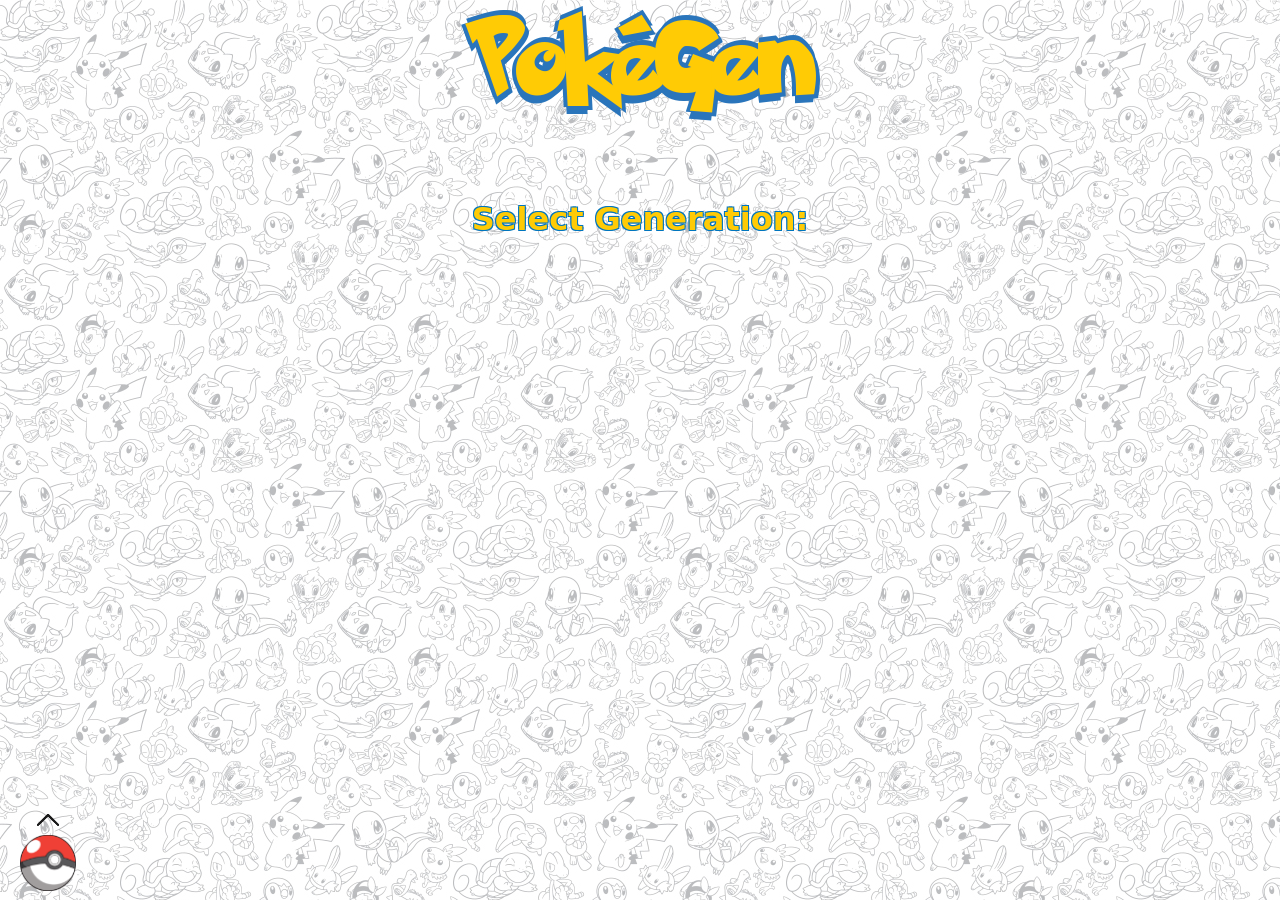
==== commit 6d997ab5: "deploy: da6ae7abc3c35d664c88a3b4d27b887a2559f2e2" ====
--- a/index.html
+++ b/index.html
@@ -1,5 +1,16 @@
-<!DOCTYPE html><html lang="it"> <head><!-- Global Metadata --><meta charset="utf-8"><meta name="viewport" content="width=device-width,initial-scale=1"><!-- Favicon base --><link rel="icon" type="image/svg+xml" href="/pokedex-astro/poke-icon.svg"><!-- <link rel="icon" type="image/png" href=`${BASE_PATH}/poke-icon.png` sizes="32x32" /> --><link rel="shortcut icon" href="/pokedex-astro/favicon.ico"><link rel="sitemap" href="https://mattia-carcione.github.io/sitemap-index.xml"><link rel="alternate" type="application/rss+xml" title="Pokédex" href="https://mattia-carcione.github.io/rss.xml"><!-- Font preloads --><!-- Canonical URL --><link rel="canonical" href="https://mattia-carcione.github.io/pokedex-astro"><!-- Meta --><meta name="keywords" content=""><meta name="generator" content="Astro v5.15.9"><meta name="theme-color" content=""><meta name="robots" content="index, follow"><meta name="author" content=""><meta name="copyright" content="©"><!-- Primary Meta Tags --><title>Pokédex</title><meta name="title" content="Pokédex"><meta name="description" content><!-- Open Graph / Facebook --><meta property="og:type" content="website"><meta property="og:locale" content="it_IT"><meta property="og:site_name" content="Pokédex"><meta property="og:url" content="https://mattia-carcione.github.io/pokedex-astro"><meta property="og:title" content="Pokédex"><meta property="og:description" content><meta property="og:image" content="https://mattia-carcione.github.io/pokedex-astro/_astro/pokeball.At0FP2gG.svg"><meta property="og:image:alt" content=""><!-- Twitter --><meta property="twitter:card" content="summary_large_image"><meta property="twitter:url" content="https://mattia-carcione.github.io/pokedex-astro"><meta property="twitter:title" content="Pokédex"><meta property="twitter:description" content><meta property="twitter:image" content="https://mattia-carcione.github.io/pokedex-astro/_astro/pokeball.At0FP2gG.svg"><!-- JSON-LD Scripts --><link rel="stylesheet" href="/pokedex-astro/_astro/_id_.CakXz622.css"></head> <body> <header id="header"> <div class="text-center"> <h1 class="pokemon mb-15">
-PokéDex
-</h1> <p id="set-gen" class="font-bold text-[2rem] text-[var(--color-primary)] [text-shadow:-1px_-1px_0_#0075BE,1px_-1px_0_#0075BE,-1px_1px_0_#0075BE,1px_1px_0_#0075BE]">
-Select Generation:
-</p> </div> <nav id="main-nav" class="rounded-[1rem] table mx-auto bg-[#FFF] rounded-[0.3rem] mt-4 [box-shadow:0_0_15px_0_rgba(0,0,0,0.2)]" aria-label="Navigazione generazioni Pokémon"> <ul class="flex flex-wrap"> <li> <a class="relative inline-block align-middle text-[var(--color-dark)] text-[1.5rem] md:text-[2rem] p-3 font-bold overflow-hidden transition-all navigation-link active" href="/pokedex-astro/generation/1" aria-label="Vai alla Gen I"> I </a> </li><li> <a class="relative inline-block align-middle text-[var(--color-dark)] text-[1.5rem] md:text-[2rem] p-3 font-bold overflow-hidden transition-all navigation-link" href="/pokedex-astro/generation/2" aria-label="Vai alla Gen II"> II </a> </li><li> <a class="relative inline-block align-middle text-[var(--color-dark)] text-[1.5rem] md:text-[2rem] p-3 font-bold overflow-hidden transition-all navigation-link" href="/pokedex-astro/generation/3" aria-label="Vai alla Gen III"> III </a> </li><li> <a class="relative inline-block align-middle text-[var(--color-dark)] text-[1.5rem] md:text-[2rem] p-3 font-bold overflow-hidden transition-all navigation-link" href="/pokedex-astro/generation/4" aria-label="Vai alla Gen IV"> IV </a> </li><li> <a class="relative inline-block align-middle text-[var(--color-dark)] text-[1.5rem] md:text-[2rem] p-3 font-bold overflow-hidden transition-all navigation-link" href="/pokedex-astro/generation/5" aria-label="Vai alla Gen V"> V </a> </li><li> <a class="relative inline-block align-middle text-[var(--color-dark)] text-[1.5rem] md:text-[2rem] p-3 font-bold overflow-hidden transition-all navigation-link" href="/pokedex-astro/generation/6" aria-label="Vai alla Gen VI"> VI </a> </li><li> <a class="relative inline-block align-middle text-[var(--color-dark)] text-[1.5rem] md:text-[2rem] p-3 font-bold overflow-hidden transition-all navigation-link" href="/pokedex-astro/generation/7" aria-label="Vai alla Gen VII"> VII </a> </li><li> <a class="relative inline-block align-middle text-[var(--color-dark)] text-[1.5rem] md:text-[2rem] p-3 font-bold overflow-hidden transition-all navigation-link" href="/pokedex-astro/generation/8" aria-label="Vai alla Gen VIII"> VIII </a> </li><li> <a class="relative inline-block align-middle text-[var(--color-dark)] text-[1.5rem] md:text-[2rem] p-3 font-bold overflow-hidden transition-all navigation-link" href="/pokedex-astro/generation/9" aria-label="Vai alla Gen IX"> IX </a> </li> </ul> </nav> </header> <main id="main" class="mt-5">  <section id="main-section" class="grid grid-cols-1 md:grid-cols-2 lg:grid-cols-3 2xl:grid-cols-4 gap-8 p-5" aria-label="Sezione contente l'indice dei Pokémon"> <article class="pokemon-card relative shadow-xl p-1 rounded-xl transition delay-150 duration-300 ease-in-out hover:scale-110 block" style="background: linear-gradient(150deg, #7AC74C 50%, #A33EA1 50%);" aria-label="Card Pokémon"> <a href="/pokedex-astro/pokemon/bulbasaur" aria-label="Vai alla scheda dettagliata di Bulbasaur" class="block p-5"> <!-- HEADER --> <div class="flex justify-between py-2"> <!-- POKEDEX NUMBER --><div class="p-1 flex flex-col max-w-2/3 text-wrap" aria-label="Numero Pokédex: 001" aria-label="Nome e numero Pokédex"> <!-- NAME --> <span class="font-bold text-amber-50 text-2xl px-3">#001</span> <div class="bg-gray-200 rounded-full py-2 px-3"> <h2 class="font-bold tracking-wide text-2xl"> Bulbasaur </h2> </div> </div> <!-- TYPES BADGES --><div class="flex gap-1 items-center" aria-label="Badge dei tipi Pokémon"> <div class="flex justify-center-safe items-center w-14 h-14 bg-amber-50 rounded-full p-1" aria-label="Tipo: grass"> <div class="skeleton animate-pulse w-full h-full rounded-full bg-gray-200/50 flex justify-center items-center" aria-label="Skeleton di caricamento dati"> <svg class="w-1/2 h-1/2" aria-hidden="true" xmlns="http://www.w3.org/2000/svg" width="24" height="24" fill="none" viewBox="0 0 24 24"><path stroke="currentColor" stroke-linecap="round" stroke-linejoin="round" stroke-width="2" d="m3 16 5-7 6 6.5m6.5 2.5L16 13l-4.286 6M14 10h.01M4 19h16a1 1 0 0 0 1-1V6a1 1 0 0 0-1-1H4a1 1 0 0 0-1 1v12a1 1 0 0 0 1 1Z"></path></svg> </div> <img class="rounded-full opacity-0 transition-opacity duration-300" src="/pokedex-astro/types/grass.svg" alt="Icona tipo grass" loading="lazy" onload="this.previousElementSibling.style.display='none'; this.style.opacity='1';"> </div><div class="flex justify-center-safe items-center w-14 h-14 bg-amber-50 rounded-full p-1" aria-label="Tipo: poison"> <div class="skeleton animate-pulse w-full h-full rounded-full bg-gray-200/50 flex justify-center items-center" aria-label="Skeleton di caricamento dati"> <svg class="w-1/2 h-1/2" aria-hidden="true" xmlns="http://www.w3.org/2000/svg" width="24" height="24" fill="none" viewBox="0 0 24 24"><path stroke="currentColor" stroke-linecap="round" stroke-linejoin="round" stroke-width="2" d="m3 16 5-7 6 6.5m6.5 2.5L16 13l-4.286 6M14 10h.01M4 19h16a1 1 0 0 0 1-1V6a1 1 0 0 0-1-1H4a1 1 0 0 0-1 1v12a1 1 0 0 0 1 1Z"></path></svg> </div> <img class="rounded-full opacity-0 transition-opacity duration-300" src="/pokedex-astro/types/poison.svg" alt="Icona tipo poison" loading="lazy" onload="this.previousElementSibling.style.display='none'; this.style.opacity='1';"> </div> </div> </div> <!-- SPRITE --><div class="flex justify-center-safe items-center w-[250px] h-[250px] bg-amber-50/50 rounded-full" aria-label="Sprite del Pokémon"> <div class="skeleton animate-pulse w-full h-full rounded-full bg-gray-200/50 flex justify-center items-center" aria-label="Skeleton di caricamento dati"> <svg class="w-1/2 h-1/2" aria-hidden="true" xmlns="http://www.w3.org/2000/svg" width="24" height="24" fill="none" viewBox="0 0 24 24"><path stroke="currentColor" stroke-linecap="round" stroke-linejoin="round" stroke-width="2" d="m3 16 5-7 6 6.5m6.5 2.5L16 13l-4.286 6M14 10h.01M4 19h16a1 1 0 0 0 1-1V6a1 1 0 0 0-1-1H4a1 1 0 0 0-1 1v12a1 1 0 0 0 1 1Z"></path></svg> </div> <img class="z-10 object-cover h-[250px] opacity-0 transition-opacity duration-300" src="https://raw.githubusercontent.com/PokeAPI/sprites/master/sprites/pokemon/other/home/1.png" alt="Sprite ufficiale di Bulbasaur" loading="lazy" onload="this.previousElementSibling.style.display='none'; this.style.opacity='1';"> </div> </a> </article><article class="pokemon-card relative shadow-xl p-1 rounded-xl transition delay-150 duration-300 ease-in-out hover:scale-110 block" style="background: linear-gradient(150deg, #7AC74C 50%, #A33EA1 50%);" aria-label="Card Pokémon"> <a href="/pokedex-astro/pokemon/ivysaur" aria-label="Vai alla scheda dettagliata di Ivysaur" class="block p-5"> <!-- HEADER --> <div class="flex justify-between py-2"> <!-- POKEDEX NUMBER --><div class="p-1 flex flex-col max-w-2/3 text-wrap" aria-label="Numero Pokédex: 002" aria-label="Nome e numero Pokédex"> <!-- NAME --> <span class="font-bold text-amber-50 text-2xl px-3">#002</span> <div class="bg-gray-200 rounded-full py-2 px-3"> <h2 class="font-bold tracking-wide text-2xl"> Ivysaur </h2> </div> </div> <!-- TYPES BADGES --><div class="flex gap-1 items-center" aria-label="Badge dei tipi Pokémon"> <div class="flex justify-center-safe items-center w-14 h-14 bg-amber-50 rounded-full p-1" aria-label="Tipo: grass"> <div class="skeleton animate-pulse w-full h-full rounded-full bg-gray-200/50 flex justify-center items-center" aria-label="Skeleton di caricamento dati"> <svg class="w-1/2 h-1/2" aria-hidden="true" xmlns="http://www.w3.org/2000/svg" width="24" height="24" fill="none" viewBox="0 0 24 24"><path stroke="currentColor" stroke-linecap="round" stroke-linejoin="round" stroke-width="2" d="m3 16 5-7 6 6.5m6.5 2.5L16 13l-4.286 6M14 10h.01M4 19h16a1 1 0 0 0 1-1V6a1 1 0 0 0-1-1H4a1 1 0 0 0-1 1v12a1 1 0 0 0 1 1Z"></path></svg> </div> <img class="rounded-full opacity-0 transition-opacity duration-300" src="/pokedex-astro/types/grass.svg" alt="Icona tipo grass" loading="lazy" onload="this.previousElementSibling.style.display='none'; this.style.opacity='1';"> </div><div class="flex justify-center-safe items-center w-14 h-14 bg-amber-50 rounded-full p-1" aria-label="Tipo: poison"> <div class="skeleton animate-pulse w-full h-full rounded-full bg-gray-200/50 flex justify-center items-center" aria-label="Skeleton di caricamento dati"> <svg class="w-1/2 h-1/2" aria-hidden="true" xmlns="http://www.w3.org/2000/svg" width="24" height="24" fill="none" viewBox="0 0 24 24"><path stroke="currentColor" stroke-linecap="round" stroke-linejoin="round" stroke-width="2" d="m3 16 5-7 6 6.5m6.5 2.5L16 13l-4.286 6M14 10h.01M4 19h16a1 1 0 0 0 1-1V6a1 1 0 0 0-1-1H4a1 1 0 0 0-1 1v12a1 1 0 0 0 1 1Z"></path></svg> </div> <img class="rounded-full opacity-0 transition-opacity duration-300" src="/pokedex-astro/types/poison.svg" alt="Icona tipo poison" loading="lazy" onload="this.previousElementSibling.style.display='none'; this.style.opacity='1';"> </div> </div> </div> <!-- SPRITE --><div class="flex justify-center-safe items-center w-[250px] h-[250px] bg-amber-50/50 rounded-full" aria-label="Sprite del Pokémon"> <div class="skeleton animate-pulse w-full h-full rounded-full bg-gray-200/50 flex justify-center items-center" aria-label="Skeleton di caricamento dati"> <svg class="w-1/2 h-1/2" aria-hidden="true" xmlns="http://www.w3.org/2000/svg" width="24" height="24" fill="none" viewBox="0 0 24 24"><path stroke="currentColor" stroke-linecap="round" stroke-linejoin="round" stroke-width="2" d="m3 16 5-7 6 6.5m6.5 2.5L16 13l-4.286 6M14 10h.01M4 19h16a1 1 0 0 0 1-1V6a1 1 0 0 0-1-1H4a1 1 0 0 0-1 1v12a1 1 0 0 0 1 1Z"></path></svg> </div> <img class="z-10 object-cover h-[250px] opacity-0 transition-opacity duration-300" src="https://raw.githubusercontent.com/PokeAPI/sprites/master/sprites/pokemon/other/home/2.png" alt="Sprite ufficiale di Ivysaur" loading="lazy" onload="this.previousElementSibling.style.display='none'; this.style.opacity='1';"> </div> </a> </article><article class="pokemon-card relative shadow-xl p-1 rounded-xl transition delay-150 duration-300 ease-in-out hover:scale-110 block" style="background: linear-gradient(150deg, #7AC74C 50%, #A33EA1 50%);" aria-label="Card Pokémon"> <a href="/pokedex-astro/pokemon/venusaur" aria-label="Vai alla scheda dettagliata di Venusaur" class="block p-5"> <!-- HEADER --> <div class="flex justify-between py-2"> <!-- POKEDEX NUMBER --><div class="p-1 flex flex-col max-w-2/3 text-wrap" aria-label="Numero Pokédex: 003" aria-label="Nome e numero Pokédex"> <!-- NAME --> <span class="font-bold text-amber-50 text-2xl px-3">#003</span> <div class="bg-gray-200 rounded-full py-2 px-3"> <h2 class="font-bold tracking-wide text-2xl"> Venusaur </h2> </div> </div> <!-- TYPES BADGES --><div class="flex gap-1 items-center" aria-label="Badge dei tipi Pokémon"> <div class="flex justify-center-safe items-center w-14 h-14 bg-amber-50 rounded-full p-1" aria-label="Tipo: grass"> <div class="skeleton animate-pulse w-full h-full rounded-full bg-gray-200/50 flex justify-center items-center" aria-label="Skeleton di caricamento dati"> <svg class="w-1/2 h-1/2" aria-hidden="true" xmlns="http://www.w3.org/2000/svg" width="24" height="24" fill="none" viewBox="0 0 24 24"><path stroke="currentColor" stroke-linecap="round" stroke-linejoin="round" stroke-width="2" d="m3 16 5-7 6 6.5m6.5 2.5L16 13l-4.286 6M14 10h.01M4 19h16a1 1 0 0 0 1-1V6a1 1 0 0 0-1-1H4a1 1 0 0 0-1 1v12a1 1 0 0 0 1 1Z"></path></svg> </div> <img class="rounded-full opacity-0 transition-opacity duration-300" src="/pokedex-astro/types/grass.svg" alt="Icona tipo grass" loading="lazy" onload="this.previousElementSibling.style.display='none'; this.style.opacity='1';"> </div><div class="flex justify-center-safe items-center w-14 h-14 bg-amber-50 rounded-full p-1" aria-label="Tipo: poison"> <div class="skeleton animate-pulse w-full h-full rounded-full bg-gray-200/50 flex justify-center items-center" aria-label="Skeleton di caricamento dati"> <svg class="w-1/2 h-1/2" aria-hidden="true" xmlns="http://www.w3.org/2000/svg" width="24" height="24" fill="none" viewBox="0 0 24 24"><path stroke="currentColor" stroke-linecap="round" stroke-linejoin="round" stroke-width="2" d="m3 16 5-7 6 6.5m6.5 2.5L16 13l-4.286 6M14 10h.01M4 19h16a1 1 0 0 0 1-1V6a1 1 0 0 0-1-1H4a1 1 0 0 0-1 1v12a1 1 0 0 0 1 1Z"></path></svg> </div> <img class="rounded-full opacity-0 transition-opacity duration-300" src="/pokedex-astro/types/poison.svg" alt="Icona tipo poison" loading="lazy" onload="this.previousElementSibling.style.display='none'; this.style.opacity='1';"> </div> </div> </div> <!-- SPRITE --><div class="flex justify-center-safe items-center w-[250px] h-[250px] bg-amber-50/50 rounded-full" aria-label="Sprite del Pokémon"> <div class="skeleton animate-pulse w-full h-full rounded-full bg-gray-200/50 flex justify-center items-center" aria-label="Skeleton di caricamento dati"> <svg class="w-1/2 h-1/2" aria-hidden="true" xmlns="http://www.w3.org/2000/svg" width="24" height="24" fill="none" viewBox="0 0 24 24"><path stroke="currentColor" stroke-linecap="round" stroke-linejoin="round" stroke-width="2" d="m3 16 5-7 6 6.5m6.5 2.5L16 13l-4.286 6M14 10h.01M4 19h16a1 1 0 0 0 1-1V6a1 1 0 0 0-1-1H4a1 1 0 0 0-1 1v12a1 1 0 0 0 1 1Z"></path></svg> </div> <img class="z-10 object-cover h-[250px] opacity-0 transition-opacity duration-300" src="https://raw.githubusercontent.com/PokeAPI/sprites/master/sprites/pokemon/other/home/3.png" alt="Sprite ufficiale di Venusaur" loading="lazy" onload="this.previousElementSibling.style.display='none'; this.style.opacity='1';"> </div> </a> </article><article class="pokemon-card relative shadow-xl p-1 rounded-xl transition delay-150 duration-300 ease-in-out hover:scale-110 block" style="background: linear-gradient(150deg, #EE8130 50%, #EE8130 50%);" aria-label="Card Pokémon"> <a href="/pokedex-astro/pokemon/charmander" aria-label="Vai alla scheda dettagliata di Charmander" class="block p-5"> <!-- HEADER --> <div class="flex justify-between py-2"> <!-- POKEDEX NUMBER --><div class="p-1 flex flex-col max-w-2/3 text-wrap" aria-label="Numero Pokédex: 004" aria-label="Nome e numero Pokédex"> <!-- NAME --> <span class="font-bold text-amber-50 text-2xl px-3">#004</span> <div class="bg-gray-200 rounded-full py-2 px-3"> <h2 class="font-bold tracking-wide text-2xl"> Charmander </h2> </div> </div> <!-- TYPES BADGES --><div class="flex gap-1 items-center" aria-label="Badge dei tipi Pokémon"> <div class="flex justify-center-safe items-center w-14 h-14 bg-amber-50 rounded-full p-1" aria-label="Tipo: fire"> <div class="skeleton animate-pulse w-full h-full rounded-full bg-gray-200/50 flex justify-center items-center" aria-label="Skeleton di caricamento dati"> <svg class="w-1/2 h-1/2" aria-hidden="true" xmlns="http://www.w3.org/2000/svg" width="24" height="24" fill="none" viewBox="0 0 24 24"><path stroke="currentColor" stroke-linecap="round" stroke-linejoin="round" stroke-width="2" d="m3 16 5-7 6 6.5m6.5 2.5L16 13l-4.286 6M14 10h.01M4 19h16a1 1 0 0 0 1-1V6a1 1 0 0 0-1-1H4a1 1 0 0 0-1 1v12a1 1 0 0 0 1 1Z"></path></svg> </div> <img class="rounded-full opacity-0 transition-opacity duration-300" src="/pokedex-astro/types/fire.svg" alt="Icona tipo fire" loading="lazy" onload="this.previousElementSibling.style.display='none'; this.style.opacity='1';"> </div> </div> </div> <!-- SPRITE --><div class="flex justify-center-safe items-center w-[250px] h-[250px] bg-amber-50/50 rounded-full" aria-label="Sprite del Pokémon"> <div class="skeleton animate-pulse w-full h-full rounded-full bg-gray-200/50 flex justify-center items-center" aria-label="Skeleton di caricamento dati"> <svg class="w-1/2 h-1/2" aria-hidden="true" xmlns="http://www.w3.org/2000/svg" width="24" height="24" fill="none" viewBox="0 0 24 24"><path stroke="currentColor" stroke-linecap="round" stroke-linejoin="round" stroke-width="2" d="m3 16 5-7 6 6.5m6.5 2.5L16 13l-4.286 6M14 10h.01M4 19h16a1 1 0 0 0 1-1V6a1 1 0 0 0-1-1H4a1 1 0 0 0-1 1v12a1 1 0 0 0 1 1Z"></path></svg> </div> <img class="z-10 object-cover h-[250px] opacity-0 transition-opacity duration-300" src="https://raw.githubusercontent.com/PokeAPI/sprites/master/sprites/pokemon/other/home/4.png" alt="Sprite ufficiale di Charmander" loading="lazy" onload="this.previousElementSibling.style.display='none'; this.style.opacity='1';"> </div> </a> </article><article class="pokemon-card relative shadow-xl p-1 rounded-xl transition delay-150 duration-300 ease-in-out hover:scale-110 block" style="background: linear-gradient(150deg, #EE8130 50%, #EE8130 50%);" aria-label="Card Pokémon"> <a href="/pokedex-astro/pokemon/charmeleon" aria-label="Vai alla scheda dettagliata di Charmeleon" class="block p-5"> <!-- HEADER --> <div class="flex justify-between py-2"> <!-- POKEDEX NUMBER --><div class="p-1 flex flex-col max-w-2/3 text-wrap" aria-label="Numero Pokédex: 005" aria-label="Nome e numero Pokédex"> <!-- NAME --> <span class="font-bold text-amber-50 text-2xl px-3">#005</span> <div class="bg-gray-200 rounded-full py-2 px-3"> <h2 class="font-bold tracking-wide text-2xl"> Charmeleon </h2> </div> </div> <!-- TYPES BADGES --><div class="flex gap-1 items-center" aria-label="Badge dei tipi Pokémon"> <div class="flex justify-center-safe items-center w-14 h-14 bg-amber-50 rounded-full p-1" aria-label="Tipo: fire"> <div class="skeleton animate-pulse w-full h-full rounded-full bg-gray-200/50 flex justify-center items-center" aria-label="Skeleton di caricamento dati"> <svg class="w-1/2 h-1/2" aria-hidden="true" xmlns="http://www.w3.org/2000/svg" width="24" height="24" fill="none" viewBox="0 0 24 24"><path stroke="currentColor" stroke-linecap="round" stroke-linejoin="round" stroke-width="2" d="m3 16 5-7 6 6.5m6.5 2.5L16 13l-4.286 6M14 10h.01M4 19h16a1 1 0 0 0 1-1V6a1 1 0 0 0-1-1H4a1 1 0 0 0-1 1v12a1 1 0 0 0 1 1Z"></path></svg> </div> <img class="rounded-full opacity-0 transition-opacity duration-300" src="/pokedex-astro/types/fire.svg" alt="Icona tipo fire" loading="lazy" onload="this.previousElementSibling.style.display='none'; this.style.opacity='1';"> </div> </div> </div> <!-- SPRITE --><div class="flex justify-center-safe items-center w-[250px] h-[250px] bg-amber-50/50 rounded-full" aria-label="Sprite del Pokémon"> <div class="skeleton animate-pulse w-full h-full rounded-full bg-gray-200/50 flex justify-center items-center" aria-label="Skeleton di caricamento dati"> <svg class="w-1/2 h-1/2" aria-hidden="true" xmlns="http://www.w3.org/2000/svg" width="24" height="24" fill="none" viewBox="0 0 24 24"><path stroke="currentColor" stroke-linecap="round" stroke-linejoin="round" stroke-width="2" d="m3 16 5-7 6 6.5m6.5 2.5L16 13l-4.286 6M14 10h.01M4 19h16a1 1 0 0 0 1-1V6a1 1 0 0 0-1-1H4a1 1 0 0 0-1 1v12a1 1 0 0 0 1 1Z"></path></svg> </div> <img class="z-10 object-cover h-[250px] opacity-0 transition-opacity duration-300" src="https://raw.githubusercontent.com/PokeAPI/sprites/master/sprites/pokemon/other/home/5.png" alt="Sprite ufficiale di Charmeleon" loading="lazy" onload="this.previousElementSibling.style.display='none'; this.style.opacity='1';"> </div> </a> </article><article class="pokemon-card relative shadow-xl p-1 rounded-xl transition delay-150 duration-300 ease-in-out hover:scale-110 block" style="background: linear-gradient(150deg, #EE8130 50%, #A98FF3 50%);" aria-label="Card Pokémon"> <a href="/pokedex-astro/pokemon/charizard" aria-label="Vai alla scheda dettagliata di Charizard" class="block p-5"> <!-- HEADER --> <div class="flex justify-between py-2"> <!-- POKEDEX NUMBER --><div class="p-1 flex flex-col max-w-2/3 text-wrap" aria-label="Numero Pokédex: 006" aria-label="Nome e numero Pokédex"> <!-- NAME --> <span class="font-bold text-amber-50 text-2xl px-3">#006</span> <div class="bg-gray-200 rounded-full py-2 px-3"> <h2 class="font-bold tracking-wide text-2xl"> Charizard </h2> </div> </div> <!-- TYPES BADGES --><div class="flex gap-1 items-center" aria-label="Badge dei tipi Pokémon"> <div class="flex justify-center-safe items-center w-14 h-14 bg-amber-50 rounded-full p-1" aria-label="Tipo: fire"> <div class="skeleton animate-pulse w-full h-full rounded-full bg-gray-200/50 flex justify-center items-center" aria-label="Skeleton di caricamento dati"> <svg class="w-1/2 h-1/2" aria-hidden="true" xmlns="http://www.w3.org/2000/svg" width="24" height="24" fill="none" viewBox="0 0 24 24"><path stroke="currentColor" stroke-linecap="round" stroke-linejoin="round" stroke-width="2" d="m3 16 5-7 6 6.5m6.5 2.5L16 13l-4.286 6M14 10h.01M4 19h16a1 1 0 0 0 1-1V6a1 1 0 0 0-1-1H4a1 1 0 0 0-1 1v12a1 1 0 0 0 1 1Z"></path></svg> </div> <img class="rounded-full opacity-0 transition-opacity duration-300" src="/pokedex-astro/types/fire.svg" alt="Icona tipo fire" loading="lazy" onload="this.previousElementSibling.style.display='none'; this.style.opacity='1';"> </div><div class="flex justify-center-safe items-center w-14 h-14 bg-amber-50 rounded-full p-1" aria-label="Tipo: flying"> <div class="skeleton animate-pulse w-full h-full rounded-full bg-gray-200/50 flex justify-center items-center" aria-label="Skeleton di caricamento dati"> <svg class="w-1/2 h-1/2" aria-hidden="true" xmlns="http://www.w3.org/2000/svg" width="24" height="24" fill="none" viewBox="0 0 24 24"><path stroke="currentColor" stroke-linecap="round" stroke-linejoin="round" stroke-width="2" d="m3 16 5-7 6 6.5m6.5 2.5L16 13l-4.286 6M14 10h.01M4 19h16a1 1 0 0 0 1-1V6a1 1 0 0 0-1-1H4a1 1 0 0 0-1 1v12a1 1 0 0 0 1 1Z"></path></svg> </div> <img class="rounded-full opacity-0 transition-opacity duration-300" src="/pokedex-astro/types/flying.svg" alt="Icona tipo flying" loading="lazy" onload="this.previousElementSibling.style.display='none'; this.style.opacity='1';"> </div> </div> </div> <!-- SPRITE --><div class="flex justify-center-safe items-center w-[250px] h-[250px] bg-amber-50/50 rounded-full" aria-label="Sprite del Pokémon"> <div class="skeleton animate-pulse w-full h-full rounded-full bg-gray-200/50 flex justify-center items-center" aria-label="Skeleton di caricamento dati"> <svg class="w-1/2 h-1/2" aria-hidden="true" xmlns="http://www.w3.org/2000/svg" width="24" height="24" fill="none" viewBox="0 0 24 24"><path stroke="currentColor" stroke-linecap="round" stroke-linejoin="round" stroke-width="2" d="m3 16 5-7 6 6.5m6.5 2.5L16 13l-4.286 6M14 10h.01M4 19h16a1 1 0 0 0 1-1V6a1 1 0 0 0-1-1H4a1 1 0 0 0-1 1v12a1 1 0 0 0 1 1Z"></path></svg> </div> <img class="z-10 object-cover h-[250px] opacity-0 transition-opacity duration-300" src="https://raw.githubusercontent.com/PokeAPI/sprites/master/sprites/pokemon/other/home/6.png" alt="Sprite ufficiale di Charizard" loading="lazy" onload="this.previousElementSibling.style.display='none'; this.style.opacity='1';"> </div> </a> </article><article class="pokemon-card relative shadow-xl p-1 rounded-xl transition delay-150 duration-300 ease-in-out hover:scale-110 block" style="background: linear-gradient(150deg, #6390F0 50%, #6390F0 50%);" aria-label="Card Pokémon"> <a href="/pokedex-astro/pokemon/squirtle" aria-label="Vai alla scheda dettagliata di Squirtle" class="block p-5"> <!-- HEADER --> <div class="flex justify-between py-2"> <!-- POKEDEX NUMBER --><div class="p-1 flex flex-col max-w-2/3 text-wrap" aria-label="Numero Pokédex: 007" aria-label="Nome e numero Pokédex"> <!-- NAME --> <span class="font-bold text-amber-50 text-2xl px-3">#007</span> <div class="bg-gray-200 rounded-full py-2 px-3"> <h2 class="font-bold tracking-wide text-2xl"> Squirtle </h2> </div> </div> <!-- TYPES BADGES --><div class="flex gap-1 items-center" aria-label="Badge dei tipi Pokémon"> <div class="flex justify-center-safe items-center w-14 h-14 bg-amber-50 rounded-full p-1" aria-label="Tipo: water"> <div class="skeleton animate-pulse w-full h-full rounded-full bg-gray-200/50 flex justify-center items-center" aria-label="Skeleton di caricamento dati"> <svg class="w-1/2 h-1/2" aria-hidden="true" xmlns="http://www.w3.org/2000/svg" width="24" height="24" fill="none" viewBox="0 0 24 24"><path stroke="currentColor" stroke-linecap="round" stroke-linejoin="round" stroke-width="2" d="m3 16 5-7 6 6.5m6.5 2.5L16 13l-4.286 6M14 10h.01M4 19h16a1 1 0 0 0 1-1V6a1 1 0 0 0-1-1H4a1 1 0 0 0-1 1v12a1 1 0 0 0 1 1Z"></path></svg> </div> <img class="rounded-full opacity-0 transition-opacity duration-300" src="/pokedex-astro/types/water.svg" alt="Icona tipo water" loading="lazy" onload="this.previousElementSibling.style.display='none'; this.style.opacity='1';"> </div> </div> </div> <!-- SPRITE --><div class="flex justify-center-safe items-center w-[250px] h-[250px] bg-amber-50/50 rounded-full" aria-label="Sprite del Pokémon"> <div class="skeleton animate-pulse w-full h-full rounded-full bg-gray-200/50 flex justify-center items-center" aria-label="Skeleton di caricamento dati"> <svg class="w-1/2 h-1/2" aria-hidden="true" xmlns="http://www.w3.org/2000/svg" width="24" height="24" fill="none" viewBox="0 0 24 24"><path stroke="currentColor" stroke-linecap="round" stroke-linejoin="round" stroke-width="2" d="m3 16 5-7 6 6.5m6.5 2.5L16 13l-4.286 6M14 10h.01M4 19h16a1 1 0 0 0 1-1V6a1 1 0 0 0-1-1H4a1 1 0 0 0-1 1v12a1 1 0 0 0 1 1Z"></path></svg> </div> <img class="z-10 object-cover h-[250px] opacity-0 transition-opacity duration-300" src="https://raw.githubusercontent.com/PokeAPI/sprites/master/sprites/pokemon/other/home/7.png" alt="Sprite ufficiale di Squirtle" loading="lazy" onload="this.previousElementSibling.style.display='none'; this.style.opacity='1';"> </div> </a> </article><article class="pokemon-card relative shadow-xl p-1 rounded-xl transition delay-150 duration-300 ease-in-out hover:scale-110 block" style="background: linear-gradient(150deg, #6390F0 50%, #6390F0 50%);" aria-label="Card Pokémon"> <a href="/pokedex-astro/pokemon/wartortle" aria-label="Vai alla scheda dettagliata di Wartortle" class="block p-5"> <!-- HEADER --> <div class="flex justify-between py-2"> <!-- POKEDEX NUMBER --><div class="p-1 flex flex-col max-w-2/3 text-wrap" aria-label="Numero Pokédex: 008" aria-label="Nome e numero Pokédex"> <!-- NAME --> <span class="font-bold text-amber-50 text-2xl px-3">#008</span> <div class="bg-gray-200 rounded-full py-2 px-3"> <h2 class="font-bold tracking-wide text-2xl"> Wartortle </h2> </div> </div> <!-- TYPES BADGES --><div class="flex gap-1 items-center" aria-label="Badge dei tipi Pokémon"> <div class="flex justify-center-safe items-center w-14 h-14 bg-amber-50 rounded-full p-1" aria-label="Tipo: water"> <div class="skeleton animate-pulse w-full h-full rounded-full bg-gray-200/50 flex justify-center items-center" aria-label="Skeleton di caricamento dati"> <svg class="w-1/2 h-1/2" aria-hidden="true" xmlns="http://www.w3.org/2000/svg" width="24" height="24" fill="none" viewBox="0 0 24 24"><path stroke="currentColor" stroke-linecap="round" stroke-linejoin="round" stroke-width="2" d="m3 16 5-7 6 6.5m6.5 2.5L16 13l-4.286 6M14 10h.01M4 19h16a1 1 0 0 0 1-1V6a1 1 0 0 0-1-1H4a1 1 0 0 0-1 1v12a1 1 0 0 0 1 1Z"></path></svg> </div> <img class="rounded-full opacity-0 transition-opacity duration-300" src="/pokedex-astro/types/water.svg" alt="Icona tipo water" loading="lazy" onload="this.previousElementSibling.style.display='none'; this.style.opacity='1';"> </div> </div> </div> <!-- SPRITE --><div class="flex justify-center-safe items-center w-[250px] h-[250px] bg-amber-50/50 rounded-full" aria-label="Sprite del Pokémon"> <div class="skeleton animate-pulse w-full h-full rounded-full bg-gray-200/50 flex justify-center items-center" aria-label="Skeleton di caricamento dati"> <svg class="w-1/2 h-1/2" aria-hidden="true" xmlns="http://www.w3.org/2000/svg" width="24" height="24" fill="none" viewBox="0 0 24 24"><path stroke="currentColor" stroke-linecap="round" stroke-linejoin="round" stroke-width="2" d="m3 16 5-7 6 6.5m6.5 2.5L16 13l-4.286 6M14 10h.01M4 19h16a1 1 0 0 0 1-1V6a1 1 0 0 0-1-1H4a1 1 0 0 0-1 1v12a1 1 0 0 0 1 1Z"></path></svg> </div> <img class="z-10 object-cover h-[250px] opacity-0 transition-opacity duration-300" src="https://raw.githubusercontent.com/PokeAPI/sprites/master/sprites/pokemon/other/home/8.png" alt="Sprite ufficiale di Wartortle" loading="lazy" onload="this.previousElementSibling.style.display='none'; this.style.opacity='1';"> </div> </a> </article><article class="pokemon-card relative shadow-xl p-1 rounded-xl transition delay-150 duration-300 ease-in-out hover:scale-110 block" style="background: linear-gradient(150deg, #6390F0 50%, #6390F0 50%);" aria-label="Card Pokémon"> <a href="/pokedex-astro/pokemon/blastoise" aria-label="Vai alla scheda dettagliata di Blastoise" class="block p-5"> <!-- HEADER --> <div class="flex justify-between py-2"> <!-- POKEDEX NUMBER --><div class="p-1 flex flex-col max-w-2/3 text-wrap" aria-label="Numero Pokédex: 009" aria-label="Nome e numero Pokédex"> <!-- NAME --> <span class="font-bold text-amber-50 text-2xl px-3">#009</span> <div class="bg-gray-200 rounded-full py-2 px-3"> <h2 class="font-bold tracking-wide text-2xl"> Blastoise </h2> </div> </div> <!-- TYPES BADGES --><div class="flex gap-1 items-center" aria-label="Badge dei tipi Pokémon"> <div class="flex justify-center-safe items-center w-14 h-14 bg-amber-50 rounded-full p-1" aria-label="Tipo: water"> <div class="skeleton animate-pulse w-full h-full rounded-full bg-gray-200/50 flex justify-center items-center" aria-label="Skeleton di caricamento dati"> <svg class="w-1/2 h-1/2" aria-hidden="true" xmlns="http://www.w3.org/2000/svg" width="24" height="24" fill="none" viewBox="0 0 24 24"><path stroke="currentColor" stroke-linecap="round" stroke-linejoin="round" stroke-width="2" d="m3 16 5-7 6 6.5m6.5 2.5L16 13l-4.286 6M14 10h.01M4 19h16a1 1 0 0 0 1-1V6a1 1 0 0 0-1-1H4a1 1 0 0 0-1 1v12a1 1 0 0 0 1 1Z"></path></svg> </div> <img class="rounded-full opacity-0 transition-opacity duration-300" src="/pokedex-astro/types/water.svg" alt="Icona tipo water" loading="lazy" onload="this.previousElementSibling.style.display='none'; this.style.opacity='1';"> </div> </div> </div> <!-- SPRITE --><div class="flex justify-center-safe items-center w-[250px] h-[250px] bg-amber-50/50 rounded-full" aria-label="Sprite del Pokémon"> <div class="skeleton animate-pulse w-full h-full rounded-full bg-gray-200/50 flex justify-center items-center" aria-label="Skeleton di caricamento dati"> <svg class="w-1/2 h-1/2" aria-hidden="true" xmlns="http://www.w3.org/2000/svg" width="24" height="24" fill="none" viewBox="0 0 24 24"><path stroke="currentColor" stroke-linecap="round" stroke-linejoin="round" stroke-width="2" d="m3 16 5-7 6 6.5m6.5 2.5L16 13l-4.286 6M14 10h.01M4 19h16a1 1 0 0 0 1-1V6a1 1 0 0 0-1-1H4a1 1 0 0 0-1 1v12a1 1 0 0 0 1 1Z"></path></svg> </div> <img class="z-10 object-cover h-[250px] opacity-0 transition-opacity duration-300" src="https://raw.githubusercontent.com/PokeAPI/sprites/master/sprites/pokemon/other/home/9.png" alt="Sprite ufficiale di Blastoise" loading="lazy" onload="this.previousElementSibling.style.display='none'; this.style.opacity='1';"> </div> </a> </article><article class="pokemon-card relative shadow-xl p-1 rounded-xl transition delay-150 duration-300 ease-in-out hover:scale-110 block" style="background: linear-gradient(150deg, #A6B91A 50%, #A6B91A 50%);" aria-label="Card Pokémon"> <a href="/pokedex-astro/pokemon/caterpie" aria-label="Vai alla scheda dettagliata di Caterpie" class="block p-5"> <!-- HEADER --> <div class="flex justify-between py-2"> <!-- POKEDEX NUMBER --><div class="p-1 flex flex-col max-w-2/3 text-wrap" aria-label="Numero Pokédex: 010" aria-label="Nome e numero Pokédex"> <!-- NAME --> <span class="font-bold text-amber-50 text-2xl px-3">#010</span> <div class="bg-gray-200 rounded-full py-2 px-3"> <h2 class="font-bold tracking-wide text-2xl"> Caterpie </h2> </div> </div> <!-- TYPES BADGES --><div class="flex gap-1 items-center" aria-label="Badge dei tipi Pokémon"> <div class="flex justify-center-safe items-center w-14 h-14 bg-amber-50 rounded-full p-1" aria-label="Tipo: bug"> <div class="skeleton animate-pulse w-full h-full rounded-full bg-gray-200/50 flex justify-center items-center" aria-label="Skeleton di caricamento dati"> <svg class="w-1/2 h-1/2" aria-hidden="true" xmlns="http://www.w3.org/2000/svg" width="24" height="24" fill="none" viewBox="0 0 24 24"><path stroke="currentColor" stroke-linecap="round" stroke-linejoin="round" stroke-width="2" d="m3 16 5-7 6 6.5m6.5 2.5L16 13l-4.286 6M14 10h.01M4 19h16a1 1 0 0 0 1-1V6a1 1 0 0 0-1-1H4a1 1 0 0 0-1 1v12a1 1 0 0 0 1 1Z"></path></svg> </div> <img class="rounded-full opacity-0 transition-opacity duration-300" src="/pokedex-astro/types/bug.svg" alt="Icona tipo bug" loading="lazy" onload="this.previousElementSibling.style.display='none'; this.style.opacity='1';"> </div> </div> </div> <!-- SPRITE --><div class="flex justify-center-safe items-center w-[250px] h-[250px] bg-amber-50/50 rounded-full" aria-label="Sprite del Pokémon"> <div class="skeleton animate-pulse w-full h-full rounded-full bg-gray-200/50 flex justify-center items-center" aria-label="Skeleton di caricamento dati"> <svg class="w-1/2 h-1/2" aria-hidden="true" xmlns="http://www.w3.org/2000/svg" width="24" height="24" fill="none" viewBox="0 0 24 24"><path stroke="currentColor" stroke-linecap="round" stroke-linejoin="round" stroke-width="2" d="m3 16 5-7 6 6.5m6.5 2.5L16 13l-4.286 6M14 10h.01M4 19h16a1 1 0 0 0 1-1V6a1 1 0 0 0-1-1H4a1 1 0 0 0-1 1v12a1 1 0 0 0 1 1Z"></path></svg> </div> <img class="z-10 object-cover h-[250px] opacity-0 transition-opacity duration-300" src="https://raw.githubusercontent.com/PokeAPI/sprites/master/sprites/pokemon/other/home/10.png" alt="Sprite ufficiale di Caterpie" loading="lazy" onload="this.previousElementSibling.style.display='none'; this.style.opacity='1';"> </div> </a> </article><article class="pokemon-card relative shadow-xl p-1 rounded-xl transition delay-150 duration-300 ease-in-out hover:scale-110 block" style="background: linear-gradient(150deg, #A6B91A 50%, #A6B91A 50%);" aria-label="Card Pokémon"> <a href="/pokedex-astro/pokemon/metapod" aria-label="Vai alla scheda dettagliata di Metapod" class="block p-5"> <!-- HEADER --> <div class="flex justify-between py-2"> <!-- POKEDEX NUMBER --><div class="p-1 flex flex-col max-w-2/3 text-wrap" aria-label="Numero Pokédex: 011" aria-label="Nome e numero Pokédex"> <!-- NAME --> <span class="font-bold text-amber-50 text-2xl px-3">#011</span> <div class="bg-gray-200 rounded-full py-2 px-3"> <h2 class="font-bold tracking-wide text-2xl"> Metapod </h2> </div> </div> <!-- TYPES BADGES --><div class="flex gap-1 items-center" aria-label="Badge dei tipi Pokémon"> <div class="flex justify-center-safe items-center w-14 h-14 bg-amber-50 rounded-full p-1" aria-label="Tipo: bug"> <div class="skeleton animate-pulse w-full h-full rounded-full bg-gray-200/50 flex justify-center items-center" aria-label="Skeleton di caricamento dati"> <svg class="w-1/2 h-1/2" aria-hidden="true" xmlns="http://www.w3.org/2000/svg" width="24" height="24" fill="none" viewBox="0 0 24 24"><path stroke="currentColor" stroke-linecap="round" stroke-linejoin="round" stroke-width="2" d="m3 16 5-7 6 6.5m6.5 2.5L16 13l-4.286 6M14 10h.01M4 19h16a1 1 0 0 0 1-1V6a1 1 0 0 0-1-1H4a1 1 0 0 0-1 1v12a1 1 0 0 0 1 1Z"></path></svg> </div> <img class="rounded-full opacity-0 transition-opacity duration-300" src="/pokedex-astro/types/bug.svg" alt="Icona tipo bug" loading="lazy" onload="this.previousElementSibling.style.display='none'; this.style.opacity='1';"> </div> </div> </div> <!-- SPRITE --><div class="flex justify-center-safe items-center w-[250px] h-[250px] bg-amber-50/50 rounded-full" aria-label="Sprite del Pokémon"> <div class="skeleton animate-pulse w-full h-full rounded-full bg-gray-200/50 flex justify-center items-center" aria-label="Skeleton di caricamento dati"> <svg class="w-1/2 h-1/2" aria-hidden="true" xmlns="http://www.w3.org/2000/svg" width="24" height="24" fill="none" viewBox="0 0 24 24"><path stroke="currentColor" stroke-linecap="round" stroke-linejoin="round" stroke-width="2" d="m3 16 5-7 6 6.5m6.5 2.5L16 13l-4.286 6M14 10h.01M4 19h16a1 1 0 0 0 1-1V6a1 1 0 0 0-1-1H4a1 1 0 0 0-1 1v12a1 1 0 0 0 1 1Z"></path></svg> </div> <img class="z-10 object-cover h-[250px] opacity-0 transition-opacity duration-300" src="https://raw.githubusercontent.com/PokeAPI/sprites/master/sprites/pokemon/other/home/11.png" alt="Sprite ufficiale di Metapod" loading="lazy" onload="this.previousElementSibling.style.display='none'; this.style.opacity='1';"> </div> </a> </article><article class="pokemon-card relative shadow-xl p-1 rounded-xl transition delay-150 duration-300 ease-in-out hover:scale-110 block" style="background: linear-gradient(150deg, #A6B91A 50%, #A98FF3 50%);" aria-label="Card Pokémon"> <a href="/pokedex-astro/pokemon/butterfree" aria-label="Vai alla scheda dettagliata di Butterfree" class="block p-5"> <!-- HEADER --> <div class="flex justify-between py-2"> <!-- POKEDEX NUMBER --><div class="p-1 flex flex-col max-w-2/3 text-wrap" aria-label="Numero Pokédex: 012" aria-label="Nome e numero Pokédex"> <!-- NAME --> <span class="font-bold text-amber-50 text-2xl px-3">#012</span> <div class="bg-gray-200 rounded-full py-2 px-3"> <h2 class="font-bold tracking-wide text-2xl"> Butterfree </h2> </div> </div> <!-- TYPES BADGES --><div class="flex gap-1 items-center" aria-label="Badge dei tipi Pokémon"> <div class="flex justify-center-safe items-center w-14 h-14 bg-amber-50 rounded-full p-1" aria-label="Tipo: bug"> <div class="skeleton animate-pulse w-full h-full rounded-full bg-gray-200/50 flex justify-center items-center" aria-label="Skeleton di caricamento dati"> <svg class="w-1/2 h-1/2" aria-hidden="true" xmlns="http://www.w3.org/2000/svg" width="24" height="24" fill="none" viewBox="0 0 24 24"><path stroke="currentColor" stroke-linecap="round" stroke-linejoin="round" stroke-width="2" d="m3 16 5-7 6 6.5m6.5 2.5L16 13l-4.286 6M14 10h.01M4 19h16a1 1 0 0 0 1-1V6a1 1 0 0 0-1-1H4a1 1 0 0 0-1 1v12a1 1 0 0 0 1 1Z"></path></svg> </div> <img class="rounded-full opacity-0 transition-opacity duration-300" src="/pokedex-astro/types/bug.svg" alt="Icona tipo bug" loading="lazy" onload="this.previousElementSibling.style.display='none'; this.style.opacity='1';"> </div><div class="flex justify-center-safe items-center w-14 h-14 bg-amber-50 rounded-full p-1" aria-label="Tipo: flying"> <div class="skeleton animate-pulse w-full h-full rounded-full bg-gray-200/50 flex justify-center items-center" aria-label="Skeleton di caricamento dati"> <svg class="w-1/2 h-1/2" aria-hidden="true" xmlns="http://www.w3.org/2000/svg" width="24" height="24" fill="none" viewBox="0 0 24 24"><path stroke="currentColor" stroke-linecap="round" stroke-linejoin="round" stroke-width="2" d="m3 16 5-7 6 6.5m6.5 2.5L16 13l-4.286 6M14 10h.01M4 19h16a1 1 0 0 0 1-1V6a1 1 0 0 0-1-1H4a1 1 0 0 0-1 1v12a1 1 0 0 0 1 1Z"></path></svg> </div> <img class="rounded-full opacity-0 transition-opacity duration-300" src="/pokedex-astro/types/flying.svg" alt="Icona tipo flying" loading="lazy" onload="this.previousElementSibling.style.display='none'; this.style.opacity='1';"> </div> </div> </div> <!-- SPRITE --><div class="flex justify-center-safe items-center w-[250px] h-[250px] bg-amber-50/50 rounded-full" aria-label="Sprite del Pokémon"> <div class="skeleton animate-pulse w-full h-full rounded-full bg-gray-200/50 flex justify-center items-center" aria-label="Skeleton di caricamento dati"> <svg class="w-1/2 h-1/2" aria-hidden="true" xmlns="http://www.w3.org/2000/svg" width="24" height="24" fill="none" viewBox="0 0 24 24"><path stroke="currentColor" stroke-linecap="round" stroke-linejoin="round" stroke-width="2" d="m3 16 5-7 6 6.5m6.5 2.5L16 13l-4.286 6M14 10h.01M4 19h16a1 1 0 0 0 1-1V6a1 1 0 0 0-1-1H4a1 1 0 0 0-1 1v12a1 1 0 0 0 1 1Z"></path></svg> </div> <img class="z-10 object-cover h-[250px] opacity-0 transition-opacity duration-300" src="https://raw.githubusercontent.com/PokeAPI/sprites/master/sprites/pokemon/other/home/12.png" alt="Sprite ufficiale di Butterfree" loading="lazy" onload="this.previousElementSibling.style.display='none'; this.style.opacity='1';"> </div> </a> </article><article class="pokemon-card relative shadow-xl p-1 rounded-xl transition delay-150 duration-300 ease-in-out hover:scale-110 block" style="background: linear-gradient(150deg, #A6B91A 50%, #A33EA1 50%);" aria-label="Card Pokémon"> <a href="/pokedex-astro/pokemon/weedle" aria-label="Vai alla scheda dettagliata di Weedle" class="block p-5"> <!-- HEADER --> <div class="flex justify-between py-2"> <!-- POKEDEX NUMBER --><div class="p-1 flex flex-col max-w-2/3 text-wrap" aria-label="Numero Pokédex: 013" aria-label="Nome e numero Pokédex"> <!-- NAME --> <span class="font-bold text-amber-50 text-2xl px-3">#013</span> <div class="bg-gray-200 rounded-full py-2 px-3"> <h2 class="font-bold tracking-wide text-2xl"> Weedle </h2> </div> </div> <!-- TYPES BADGES --><div class="flex gap-1 items-center" aria-label="Badge dei tipi Pokémon"> <div class="flex justify-center-safe items-center w-14 h-14 bg-amber-50 rounded-full p-1" aria-label="Tipo: bug"> <div class="skeleton animate-pulse w-full h-full rounded-full bg-gray-200/50 flex justify-center items-center" aria-label="Skeleton di caricamento dati"> <svg class="w-1/2 h-1/2" aria-hidden="true" xmlns="http://www.w3.org/2000/svg" width="24" height="24" fill="none" viewBox="0 0 24 24"><path stroke="currentColor" stroke-linecap="round" stroke-linejoin="round" stroke-width="2" d="m3 16 5-7 6 6.5m6.5 2.5L16 13l-4.286 6M14 10h.01M4 19h16a1 1 0 0 0 1-1V6a1 1 0 0 0-1-1H4a1 1 0 0 0-1 1v12a1 1 0 0 0 1 1Z"></path></svg> </div> <img class="rounded-full opacity-0 transition-opacity duration-300" src="/pokedex-astro/types/bug.svg" alt="Icona tipo bug" loading="lazy" onload="this.previousElementSibling.style.display='none'; this.style.opacity='1';"> </div><div class="flex justify-center-safe items-center w-14 h-14 bg-amber-50 rounded-full p-1" aria-label="Tipo: poison"> <div class="skeleton animate-pulse w-full h-full rounded-full bg-gray-200/50 flex justify-center items-center" aria-label="Skeleton di caricamento dati"> <svg class="w-1/2 h-1/2" aria-hidden="true" xmlns="http://www.w3.org/2000/svg" width="24" height="24" fill="none" viewBox="0 0 24 24"><path stroke="currentColor" stroke-linecap="round" stroke-linejoin="round" stroke-width="2" d="m3 16 5-7 6 6.5m6.5 2.5L16 13l-4.286 6M14 10h.01M4 19h16a1 1 0 0 0 1-1V6a1 1 0 0 0-1-1H4a1 1 0 0 0-1 1v12a1 1 0 0 0 1 1Z"></path></svg> </div> <img class="rounded-full opacity-0 transition-opacity duration-300" src="/pokedex-astro/types/poison.svg" alt="Icona tipo poison" loading="lazy" onload="this.previousElementSibling.style.display='none'; this.style.opacity='1';"> </div> </div> </div> <!-- SPRITE --><div class="flex justify-center-safe items-center w-[250px] h-[250px] bg-amber-50/50 rounded-full" aria-label="Sprite del Pokémon"> <div class="skeleton animate-pulse w-full h-full rounded-full bg-gray-200/50 flex justify-center items-center" aria-label="Skeleton di caricamento dati"> <svg class="w-1/2 h-1/2" aria-hidden="true" xmlns="http://www.w3.org/2000/svg" width="24" height="24" fill="none" viewBox="0 0 24 24"><path stroke="currentColor" stroke-linecap="round" stroke-linejoin="round" stroke-width="2" d="m3 16 5-7 6 6.5m6.5 2.5L16 13l-4.286 6M14 10h.01M4 19h16a1 1 0 0 0 1-1V6a1 1 0 0 0-1-1H4a1 1 0 0 0-1 1v12a1 1 0 0 0 1 1Z"></path></svg> </div> <img class="z-10 object-cover h-[250px] opacity-0 transition-opacity duration-300" src="https://raw.githubusercontent.com/PokeAPI/sprites/master/sprites/pokemon/other/home/13.png" alt="Sprite ufficiale di Weedle" loading="lazy" onload="this.previousElementSibling.style.display='none'; this.style.opacity='1';"> </div> </a> </article><article class="pokemon-card relative shadow-xl p-1 rounded-xl transition delay-150 duration-300 ease-in-out hover:scale-110 block" style="background: linear-gradient(150deg, #A6B91A 50%, #A33EA1 50%);" aria-label="Card Pokémon"> <a href="/pokedex-astro/pokemon/kakuna" aria-label="Vai alla scheda dettagliata di Kakuna" class="block p-5"> <!-- HEADER --> <div class="flex justify-between py-2"> <!-- POKEDEX NUMBER --><div class="p-1 flex flex-col max-w-2/3 text-wrap" aria-label="Numero Pokédex: 014" aria-label="Nome e numero Pokédex"> <!-- NAME --> <span class="font-bold text-amber-50 text-2xl px-3">#014</span> <div class="bg-gray-200 rounded-full py-2 px-3"> <h2 class="font-bold tracking-wide text-2xl"> Kakuna </h2> </div> </div> <!-- TYPES BADGES --><div class="flex gap-1 items-center" aria-label="Badge dei tipi Pokémon"> <div class="flex justify-center-safe items-center w-14 h-14 bg-amber-50 rounded-full p-1" aria-label="Tipo: bug"> <div class="skeleton animate-pulse w-full h-full rounded-full bg-gray-200/50 flex justify-center items-center" aria-label="Skeleton di caricamento dati"> <svg class="w-1/2 h-1/2" aria-hidden="true" xmlns="http://www.w3.org/2000/svg" width="24" height="24" fill="none" viewBox="0 0 24 24"><path stroke="currentColor" stroke-linecap="round" stroke-linejoin="round" stroke-width="2" d="m3 16 5-7 6 6.5m6.5 2.5L16 13l-4.286 6M14 10h.01M4 19h16a1 1 0 0 0 1-1V6a1 1 0 0 0-1-1H4a1 1 0 0 0-1 1v12a1 1 0 0 0 1 1Z"></path></svg> </div> <img class="rounded-full opacity-0 transition-opacity duration-300" src="/pokedex-astro/types/bug.svg" alt="Icona tipo bug" loading="lazy" onload="this.previousElementSibling.style.display='none'; this.style.opacity='1';"> </div><div class="flex justify-center-safe items-center w-14 h-14 bg-amber-50 rounded-full p-1" aria-label="Tipo: poison"> <div class="skeleton animate-pulse w-full h-full rounded-full bg-gray-200/50 flex justify-center items-center" aria-label="Skeleton di caricamento dati"> <svg class="w-1/2 h-1/2" aria-hidden="true" xmlns="http://www.w3.org/2000/svg" width="24" height="24" fill="none" viewBox="0 0 24 24"><path stroke="currentColor" stroke-linecap="round" stroke-linejoin="round" stroke-width="2" d="m3 16 5-7 6 6.5m6.5 2.5L16 13l-4.286 6M14 10h.01M4 19h16a1 1 0 0 0 1-1V6a1 1 0 0 0-1-1H4a1 1 0 0 0-1 1v12a1 1 0 0 0 1 1Z"></path></svg> </div> <img class="rounded-full opacity-0 transition-opacity duration-300" src="/pokedex-astro/types/poison.svg" alt="Icona tipo poison" loading="lazy" onload="this.previousElementSibling.style.display='none'; this.style.opacity='1';"> </div> </div> </div> <!-- SPRITE --><div class="flex justify-center-safe items-center w-[250px] h-[250px] bg-amber-50/50 rounded-full" aria-label="Sprite del Pokémon"> <div class="skeleton animate-pulse w-full h-full rounded-full bg-gray-200/50 flex justify-center items-center" aria-label="Skeleton di caricamento dati"> <svg class="w-1/2 h-1/2" aria-hidden="true" xmlns="http://www.w3.org/2000/svg" width="24" height="24" fill="none" viewBox="0 0 24 24"><path stroke="currentColor" stroke-linecap="round" stroke-linejoin="round" stroke-width="2" d="m3 16 5-7 6 6.5m6.5 2.5L16 13l-4.286 6M14 10h.01M4 19h16a1 1 0 0 0 1-1V6a1 1 0 0 0-1-1H4a1 1 0 0 0-1 1v12a1 1 0 0 0 1 1Z"></path></svg> </div> <img class="z-10 object-cover h-[250px] opacity-0 transition-opacity duration-300" src="https://raw.githubusercontent.com/PokeAPI/sprites/master/sprites/pokemon/other/home/14.png" alt="Sprite ufficiale di Kakuna" loading="lazy" onload="this.previousElementSibling.style.display='none'; this.style.opacity='1';"> </div> </a> </article><article class="pokemon-card relative shadow-xl p-1 rounded-xl transition delay-150 duration-300 ease-in-out hover:scale-110 block" style="background: linear-gradient(150deg, #A6B91A 50%, #A33EA1 50%);" aria-label="Card Pokémon"> <a href="/pokedex-astro/pokemon/beedrill" aria-label="Vai alla scheda dettagliata di Beedrill" class="block p-5"> <!-- HEADER --> <div class="flex justify-between py-2"> <!-- POKEDEX NUMBER --><div class="p-1 flex flex-col max-w-2/3 text-wrap" aria-label="Numero Pokédex: 015" aria-label="Nome e numero Pokédex"> <!-- NAME --> <span class="font-bold text-amber-50 text-2xl px-3">#015</span> <div class="bg-gray-200 rounded-full py-2 px-3"> <h2 class="font-bold tracking-wide text-2xl"> Beedrill </h2> </div> </div> <!-- TYPES BADGES --><div class="flex gap-1 items-center" aria-label="Badge dei tipi Pokémon"> <div class="flex justify-center-safe items-center w-14 h-14 bg-amber-50 rounded-full p-1" aria-label="Tipo: bug"> <div class="skeleton animate-pulse w-full h-full rounded-full bg-gray-200/50 flex justify-center items-center" aria-label="Skeleton di caricamento dati"> <svg class="w-1/2 h-1/2" aria-hidden="true" xmlns="http://www.w3.org/2000/svg" width="24" height="24" fill="none" viewBox="0 0 24 24"><path stroke="currentColor" stroke-linecap="round" stroke-linejoin="round" stroke-width="2" d="m3 16 5-7 6 6.5m6.5 2.5L16 13l-4.286 6M14 10h.01M4 19h16a1 1 0 0 0 1-1V6a1 1 0 0 0-1-1H4a1 1 0 0 0-1 1v12a1 1 0 0 0 1 1Z"></path></svg> </div> <img class="rounded-full opacity-0 transition-opacity duration-300" src="/pokedex-astro/types/bug.svg" alt="Icona tipo bug" loading="lazy" onload="this.previousElementSibling.style.display='none'; this.style.opacity='1';"> </div><div class="flex justify-center-safe items-center w-14 h-14 bg-amber-50 rounded-full p-1" aria-label="Tipo: poison"> <div class="skeleton animate-pulse w-full h-full rounded-full bg-gray-200/50 flex justify-center items-center" aria-label="Skeleton di caricamento dati"> <svg class="w-1/2 h-1/2" aria-hidden="true" xmlns="http://www.w3.org/2000/svg" width="24" height="24" fill="none" viewBox="0 0 24 24"><path stroke="currentColor" stroke-linecap="round" stroke-linejoin="round" stroke-width="2" d="m3 16 5-7 6 6.5m6.5 2.5L16 13l-4.286 6M14 10h.01M4 19h16a1 1 0 0 0 1-1V6a1 1 0 0 0-1-1H4a1 1 0 0 0-1 1v12a1 1 0 0 0 1 1Z"></path></svg> </div> <img class="rounded-full opacity-0 transition-opacity duration-300" src="/pokedex-astro/types/poison.svg" alt="Icona tipo poison" loading="lazy" onload="this.previousElementSibling.style.display='none'; this.style.opacity='1';"> </div> </div> </div> <!-- SPRITE --><div class="flex justify-center-safe items-center w-[250px] h-[250px] bg-amber-50/50 rounded-full" aria-label="Sprite del Pokémon"> <div class="skeleton animate-pulse w-full h-full rounded-full bg-gray-200/50 flex justify-center items-center" aria-label="Skeleton di caricamento dati"> <svg class="w-1/2 h-1/2" aria-hidden="true" xmlns="http://www.w3.org/2000/svg" width="24" height="24" fill="none" viewBox="0 0 24 24"><path stroke="currentColor" stroke-linecap="round" stroke-linejoin="round" stroke-width="2" d="m3 16 5-7 6 6.5m6.5 2.5L16 13l-4.286 6M14 10h.01M4 19h16a1 1 0 0 0 1-1V6a1 1 0 0 0-1-1H4a1 1 0 0 0-1 1v12a1 1 0 0 0 1 1Z"></path></svg> </div> <img class="z-10 object-cover h-[250px] opacity-0 transition-opacity duration-300" src="https://raw.githubusercontent.com/PokeAPI/sprites/master/sprites/pokemon/other/home/15.png" alt="Sprite ufficiale di Beedrill" loading="lazy" onload="this.previousElementSibling.style.display='none'; this.style.opacity='1';"> </div> </a> </article><article class="pokemon-card relative shadow-xl p-1 rounded-xl transition delay-150 duration-300 ease-in-out hover:scale-110 block" style="background: linear-gradient(150deg, #A8A77A 50%, #A98FF3 50%);" aria-label="Card Pokémon"> <a href="/pokedex-astro/pokemon/pidgey" aria-label="Vai alla scheda dettagliata di Pidgey" class="block p-5"> <!-- HEADER --> <div class="flex justify-between py-2"> <!-- POKEDEX NUMBER --><div class="p-1 flex flex-col max-w-2/3 text-wrap" aria-label="Numero Pokédex: 016" aria-label="Nome e numero Pokédex"> <!-- NAME --> <span class="font-bold text-amber-50 text-2xl px-3">#016</span> <div class="bg-gray-200 rounded-full py-2 px-3"> <h2 class="font-bold tracking-wide text-2xl"> Pidgey </h2> </div> </div> <!-- TYPES BADGES --><div class="flex gap-1 items-center" aria-label="Badge dei tipi Pokémon"> <div class="flex justify-center-safe items-center w-14 h-14 bg-amber-50 rounded-full p-1" aria-label="Tipo: normal"> <div class="skeleton animate-pulse w-full h-full rounded-full bg-gray-200/50 flex justify-center items-center" aria-label="Skeleton di caricamento dati"> <svg class="w-1/2 h-1/2" aria-hidden="true" xmlns="http://www.w3.org/2000/svg" width="24" height="24" fill="none" viewBox="0 0 24 24"><path stroke="currentColor" stroke-linecap="round" stroke-linejoin="round" stroke-width="2" d="m3 16 5-7 6 6.5m6.5 2.5L16 13l-4.286 6M14 10h.01M4 19h16a1 1 0 0 0 1-1V6a1 1 0 0 0-1-1H4a1 1 0 0 0-1 1v12a1 1 0 0 0 1 1Z"></path></svg> </div> <img class="rounded-full opacity-0 transition-opacity duration-300" src="/pokedex-astro/types/normal.svg" alt="Icona tipo normal" loading="lazy" onload="this.previousElementSibling.style.display='none'; this.style.opacity='1';"> </div><div class="flex justify-center-safe items-center w-14 h-14 bg-amber-50 rounded-full p-1" aria-label="Tipo: flying"> <div class="skeleton animate-pulse w-full h-full rounded-full bg-gray-200/50 flex justify-center items-center" aria-label="Skeleton di caricamento dati"> <svg class="w-1/2 h-1/2" aria-hidden="true" xmlns="http://www.w3.org/2000/svg" width="24" height="24" fill="none" viewBox="0 0 24 24"><path stroke="currentColor" stroke-linecap="round" stroke-linejoin="round" stroke-width="2" d="m3 16 5-7 6 6.5m6.5 2.5L16 13l-4.286 6M14 10h.01M4 19h16a1 1 0 0 0 1-1V6a1 1 0 0 0-1-1H4a1 1 0 0 0-1 1v12a1 1 0 0 0 1 1Z"></path></svg> </div> <img class="rounded-full opacity-0 transition-opacity duration-300" src="/pokedex-astro/types/flying.svg" alt="Icona tipo flying" loading="lazy" onload="this.previousElementSibling.style.display='none'; this.style.opacity='1';"> </div> </div> </div> <!-- SPRITE --><div class="flex justify-center-safe items-center w-[250px] h-[250px] bg-amber-50/50 rounded-full" aria-label="Sprite del Pokémon"> <div class="skeleton animate-pulse w-full h-full rounded-full bg-gray-200/50 flex justify-center items-center" aria-label="Skeleton di caricamento dati"> <svg class="w-1/2 h-1/2" aria-hidden="true" xmlns="http://www.w3.org/2000/svg" width="24" height="24" fill="none" viewBox="0 0 24 24"><path stroke="currentColor" stroke-linecap="round" stroke-linejoin="round" stroke-width="2" d="m3 16 5-7 6 6.5m6.5 2.5L16 13l-4.286 6M14 10h.01M4 19h16a1 1 0 0 0 1-1V6a1 1 0 0 0-1-1H4a1 1 0 0 0-1 1v12a1 1 0 0 0 1 1Z"></path></svg> </div> <img class="z-10 object-cover h-[250px] opacity-0 transition-opacity duration-300" src="https://raw.githubusercontent.com/PokeAPI/sprites/master/sprites/pokemon/other/home/16.png" alt="Sprite ufficiale di Pidgey" loading="lazy" onload="this.previousElementSibling.style.display='none'; this.style.opacity='1';"> </div> </a> </article><article class="pokemon-card relative shadow-xl p-1 rounded-xl transition delay-150 duration-300 ease-in-out hover:scale-110 block" style="background: linear-gradient(150deg, #A8A77A 50%, #A98FF3 50%);" aria-label="Card Pokémon"> <a href="/pokedex-astro/pokemon/pidgeotto" aria-label="Vai alla scheda dettagliata di Pidgeotto" class="block p-5"> <!-- HEADER --> <div class="flex justify-between py-2"> <!-- POKEDEX NUMBER --><div class="p-1 flex flex-col max-w-2/3 text-wrap" aria-label="Numero Pokédex: 017" aria-label="Nome e numero Pokédex"> <!-- NAME --> <span class="font-bold text-amber-50 text-2xl px-3">#017</span> <div class="bg-gray-200 rounded-full py-2 px-3"> <h2 class="font-bold tracking-wide text-2xl"> Pidgeotto </h2> </div> </div> <!-- TYPES BADGES --><div class="flex gap-1 items-center" aria-label="Badge dei tipi Pokémon"> <div class="flex justify-center-safe items-center w-14 h-14 bg-amber-50 rounded-full p-1" aria-label="Tipo: normal"> <div class="skeleton animate-pulse w-full h-full rounded-full bg-gray-200/50 flex justify-center items-center" aria-label="Skeleton di caricamento dati"> <svg class="w-1/2 h-1/2" aria-hidden="true" xmlns="http://www.w3.org/2000/svg" width="24" height="24" fill="none" viewBox="0 0 24 24"><path stroke="currentColor" stroke-linecap="round" stroke-linejoin="round" stroke-width="2" d="m3 16 5-7 6 6.5m6.5 2.5L16 13l-4.286 6M14 10h.01M4 19h16a1 1 0 0 0 1-1V6a1 1 0 0 0-1-1H4a1 1 0 0 0-1 1v12a1 1 0 0 0 1 1Z"></path></svg> </div> <img class="rounded-full opacity-0 transition-opacity duration-300" src="/pokedex-astro/types/normal.svg" alt="Icona tipo normal" loading="lazy" onload="this.previousElementSibling.style.display='none'; this.style.opacity='1';"> </div><div class="flex justify-center-safe items-center w-14 h-14 bg-amber-50 rounded-full p-1" aria-label="Tipo: flying"> <div class="skeleton animate-pulse w-full h-full rounded-full bg-gray-200/50 flex justify-center items-center" aria-label="Skeleton di caricamento dati"> <svg class="w-1/2 h-1/2" aria-hidden="true" xmlns="http://www.w3.org/2000/svg" width="24" height="24" fill="none" viewBox="0 0 24 24"><path stroke="currentColor" stroke-linecap="round" stroke-linejoin="round" stroke-width="2" d="m3 16 5-7 6 6.5m6.5 2.5L16 13l-4.286 6M14 10h.01M4 19h16a1 1 0 0 0 1-1V6a1 1 0 0 0-1-1H4a1 1 0 0 0-1 1v12a1 1 0 0 0 1 1Z"></path></svg> </div> <img class="rounded-full opacity-0 transition-opacity duration-300" src="/pokedex-astro/types/flying.svg" alt="Icona tipo flying" loading="lazy" onload="this.previousElementSibling.style.display='none'; this.style.opacity='1';"> </div> </div> </div> <!-- SPRITE --><div class="flex justify-center-safe items-center w-[250px] h-[250px] bg-amber-50/50 rounded-full" aria-label="Sprite del Pokémon"> <div class="skeleton animate-pulse w-full h-full rounded-full bg-gray-200/50 flex justify-center items-center" aria-label="Skeleton di caricamento dati"> <svg class="w-1/2 h-1/2" aria-hidden="true" xmlns="http://www.w3.org/2000/svg" width="24" height="24" fill="none" viewBox="0 0 24 24"><path stroke="currentColor" stroke-linecap="round" stroke-linejoin="round" stroke-width="2" d="m3 16 5-7 6 6.5m6.5 2.5L16 13l-4.286 6M14 10h.01M4 19h16a1 1 0 0 0 1-1V6a1 1 0 0 0-1-1H4a1 1 0 0 0-1 1v12a1 1 0 0 0 1 1Z"></path></svg> </div> <img class="z-10 object-cover h-[250px] opacity-0 transition-opacity duration-300" src="https://raw.githubusercontent.com/PokeAPI/sprites/master/sprites/pokemon/other/home/17.png" alt="Sprite ufficiale di Pidgeotto" loading="lazy" onload="this.previousElementSibling.style.display='none'; this.style.opacity='1';"> </div> </a> </article><article class="pokemon-card relative shadow-xl p-1 rounded-xl transition delay-150 duration-300 ease-in-out hover:scale-110 block" style="background: linear-gradient(150deg, #A8A77A 50%, #A98FF3 50%);" aria-label="Card Pokémon"> <a href="/pokedex-astro/pokemon/pidgeot" aria-label="Vai alla scheda dettagliata di Pidgeot" class="block p-5"> <!-- HEADER --> <div class="flex justify-between py-2"> <!-- POKEDEX NUMBER --><div class="p-1 flex flex-col max-w-2/3 text-wrap" aria-label="Numero Pokédex: 018" aria-label="Nome e numero Pokédex"> <!-- NAME --> <span class="font-bold text-amber-50 text-2xl px-3">#018</span> <div class="bg-gray-200 rounded-full py-2 px-3"> <h2 class="font-bold tracking-wide text-2xl"> Pidgeot </h2> </div> </div> <!-- TYPES BADGES --><div class="flex gap-1 items-center" aria-label="Badge dei tipi Pokémon"> <div class="flex justify-center-safe items-center w-14 h-14 bg-amber-50 rounded-full p-1" aria-label="Tipo: normal"> <div class="skeleton animate-pulse w-full h-full rounded-full bg-gray-200/50 flex justify-center items-center" aria-label="Skeleton di caricamento dati"> <svg class="w-1/2 h-1/2" aria-hidden="true" xmlns="http://www.w3.org/2000/svg" width="24" height="24" fill="none" viewBox="0 0 24 24"><path stroke="currentColor" stroke-linecap="round" stroke-linejoin="round" stroke-width="2" d="m3 16 5-7 6 6.5m6.5 2.5L16 13l-4.286 6M14 10h.01M4 19h16a1 1 0 0 0 1-1V6a1 1 0 0 0-1-1H4a1 1 0 0 0-1 1v12a1 1 0 0 0 1 1Z"></path></svg> </div> <img class="rounded-full opacity-0 transition-opacity duration-300" src="/pokedex-astro/types/normal.svg" alt="Icona tipo normal" loading="lazy" onload="this.previousElementSibling.style.display='none'; this.style.opacity='1';"> </div><div class="flex justify-center-safe items-center w-14 h-14 bg-amber-50 rounded-full p-1" aria-label="Tipo: flying"> <div class="skeleton animate-pulse w-full h-full rounded-full bg-gray-200/50 flex justify-center items-center" aria-label="Skeleton di caricamento dati"> <svg class="w-1/2 h-1/2" aria-hidden="true" xmlns="http://www.w3.org/2000/svg" width="24" height="24" fill="none" viewBox="0 0 24 24"><path stroke="currentColor" stroke-linecap="round" stroke-linejoin="round" stroke-width="2" d="m3 16 5-7 6 6.5m6.5 2.5L16 13l-4.286 6M14 10h.01M4 19h16a1 1 0 0 0 1-1V6a1 1 0 0 0-1-1H4a1 1 0 0 0-1 1v12a1 1 0 0 0 1 1Z"></path></svg> </div> <img class="rounded-full opacity-0 transition-opacity duration-300" src="/pokedex-astro/types/flying.svg" alt="Icona tipo flying" loading="lazy" onload="this.previousElementSibling.style.display='none'; this.style.opacity='1';"> </div> </div> </div> <!-- SPRITE --><div class="flex justify-center-safe items-center w-[250px] h-[250px] bg-amber-50/50 rounded-full" aria-label="Sprite del Pokémon"> <div class="skeleton animate-pulse w-full h-full rounded-full bg-gray-200/50 flex justify-center items-center" aria-label="Skeleton di caricamento dati"> <svg class="w-1/2 h-1/2" aria-hidden="true" xmlns="http://www.w3.org/2000/svg" width="24" height="24" fill="none" viewBox="0 0 24 24"><path stroke="currentColor" stroke-linecap="round" stroke-linejoin="round" stroke-width="2" d="m3 16 5-7 6 6.5m6.5 2.5L16 13l-4.286 6M14 10h.01M4 19h16a1 1 0 0 0 1-1V6a1 1 0 0 0-1-1H4a1 1 0 0 0-1 1v12a1 1 0 0 0 1 1Z"></path></svg> </div> <img class="z-10 object-cover h-[250px] opacity-0 transition-opacity duration-300" src="https://raw.githubusercontent.com/PokeAPI/sprites/master/sprites/pokemon/other/home/18.png" alt="Sprite ufficiale di Pidgeot" loading="lazy" onload="this.previousElementSibling.style.display='none'; this.style.opacity='1';"> </div> </a> </article><article class="pokemon-card relative shadow-xl p-1 rounded-xl transition delay-150 duration-300 ease-in-out hover:scale-110 block" style="background: linear-gradient(150deg, #A8A77A 50%, #A8A77A 50%);" aria-label="Card Pokémon"> <a href="/pokedex-astro/pokemon/rattata" aria-label="Vai alla scheda dettagliata di Rattata" class="block p-5"> <!-- HEADER --> <div class="flex justify-between py-2"> <!-- POKEDEX NUMBER --><div class="p-1 flex flex-col max-w-2/3 text-wrap" aria-label="Numero Pokédex: 019" aria-label="Nome e numero Pokédex"> <!-- NAME --> <span class="font-bold text-amber-50 text-2xl px-3">#019</span> <div class="bg-gray-200 rounded-full py-2 px-3"> <h2 class="font-bold tracking-wide text-2xl"> Rattata </h2> </div> </div> <!-- TYPES BADGES --><div class="flex gap-1 items-center" aria-label="Badge dei tipi Pokémon"> <div class="flex justify-center-safe items-center w-14 h-14 bg-amber-50 rounded-full p-1" aria-label="Tipo: normal"> <div class="skeleton animate-pulse w-full h-full rounded-full bg-gray-200/50 flex justify-center items-center" aria-label="Skeleton di caricamento dati"> <svg class="w-1/2 h-1/2" aria-hidden="true" xmlns="http://www.w3.org/2000/svg" width="24" height="24" fill="none" viewBox="0 0 24 24"><path stroke="currentColor" stroke-linecap="round" stroke-linejoin="round" stroke-width="2" d="m3 16 5-7 6 6.5m6.5 2.5L16 13l-4.286 6M14 10h.01M4 19h16a1 1 0 0 0 1-1V6a1 1 0 0 0-1-1H4a1 1 0 0 0-1 1v12a1 1 0 0 0 1 1Z"></path></svg> </div> <img class="rounded-full opacity-0 transition-opacity duration-300" src="/pokedex-astro/types/normal.svg" alt="Icona tipo normal" loading="lazy" onload="this.previousElementSibling.style.display='none'; this.style.opacity='1';"> </div> </div> </div> <!-- SPRITE --><div class="flex justify-center-safe items-center w-[250px] h-[250px] bg-amber-50/50 rounded-full" aria-label="Sprite del Pokémon"> <div class="skeleton animate-pulse w-full h-full rounded-full bg-gray-200/50 flex justify-center items-center" aria-label="Skeleton di caricamento dati"> <svg class="w-1/2 h-1/2" aria-hidden="true" xmlns="http://www.w3.org/2000/svg" width="24" height="24" fill="none" viewBox="0 0 24 24"><path stroke="currentColor" stroke-linecap="round" stroke-linejoin="round" stroke-width="2" d="m3 16 5-7 6 6.5m6.5 2.5L16 13l-4.286 6M14 10h.01M4 19h16a1 1 0 0 0 1-1V6a1 1 0 0 0-1-1H4a1 1 0 0 0-1 1v12a1 1 0 0 0 1 1Z"></path></svg> </div> <img class="z-10 object-cover h-[250px] opacity-0 transition-opacity duration-300" src="https://raw.githubusercontent.com/PokeAPI/sprites/master/sprites/pokemon/other/home/19.png" alt="Sprite ufficiale di Rattata" loading="lazy" onload="this.previousElementSibling.style.display='none'; this.style.opacity='1';"> </div> </a> </article><article class="pokemon-card relative shadow-xl p-1 rounded-xl transition delay-150 duration-300 ease-in-out hover:scale-110 block" style="background: linear-gradient(150deg, #A8A77A 50%, #A8A77A 50%);" aria-label="Card Pokémon"> <a href="/pokedex-astro/pokemon/raticate" aria-label="Vai alla scheda dettagliata di Raticate" class="block p-5"> <!-- HEADER --> <div class="flex justify-between py-2"> <!-- POKEDEX NUMBER --><div class="p-1 flex flex-col max-w-2/3 text-wrap" aria-label="Numero Pokédex: 020" aria-label="Nome e numero Pokédex"> <!-- NAME --> <span class="font-bold text-amber-50 text-2xl px-3">#020</span> <div class="bg-gray-200 rounded-full py-2 px-3"> <h2 class="font-bold tracking-wide text-2xl"> Raticate </h2> </div> </div> <!-- TYPES BADGES --><div class="flex gap-1 items-center" aria-label="Badge dei tipi Pokémon"> <div class="flex justify-center-safe items-center w-14 h-14 bg-amber-50 rounded-full p-1" aria-label="Tipo: normal"> <div class="skeleton animate-pulse w-full h-full rounded-full bg-gray-200/50 flex justify-center items-center" aria-label="Skeleton di caricamento dati"> <svg class="w-1/2 h-1/2" aria-hidden="true" xmlns="http://www.w3.org/2000/svg" width="24" height="24" fill="none" viewBox="0 0 24 24"><path stroke="currentColor" stroke-linecap="round" stroke-linejoin="round" stroke-width="2" d="m3 16 5-7 6 6.5m6.5 2.5L16 13l-4.286 6M14 10h.01M4 19h16a1 1 0 0 0 1-1V6a1 1 0 0 0-1-1H4a1 1 0 0 0-1 1v12a1 1 0 0 0 1 1Z"></path></svg> </div> <img class="rounded-full opacity-0 transition-opacity duration-300" src="/pokedex-astro/types/normal.svg" alt="Icona tipo normal" loading="lazy" onload="this.previousElementSibling.style.display='none'; this.style.opacity='1';"> </div> </div> </div> <!-- SPRITE --><div class="flex justify-center-safe items-center w-[250px] h-[250px] bg-amber-50/50 rounded-full" aria-label="Sprite del Pokémon"> <div class="skeleton animate-pulse w-full h-full rounded-full bg-gray-200/50 flex justify-center items-center" aria-label="Skeleton di caricamento dati"> <svg class="w-1/2 h-1/2" aria-hidden="true" xmlns="http://www.w3.org/2000/svg" width="24" height="24" fill="none" viewBox="0 0 24 24"><path stroke="currentColor" stroke-linecap="round" stroke-linejoin="round" stroke-width="2" d="m3 16 5-7 6 6.5m6.5 2.5L16 13l-4.286 6M14 10h.01M4 19h16a1 1 0 0 0 1-1V6a1 1 0 0 0-1-1H4a1 1 0 0 0-1 1v12a1 1 0 0 0 1 1Z"></path></svg> </div> <img class="z-10 object-cover h-[250px] opacity-0 transition-opacity duration-300" src="https://raw.githubusercontent.com/PokeAPI/sprites/master/sprites/pokemon/other/home/20.png" alt="Sprite ufficiale di Raticate" loading="lazy" onload="this.previousElementSibling.style.display='none'; this.style.opacity='1';"> </div> </a> </article><article class="pokemon-card relative shadow-xl p-1 rounded-xl transition delay-150 duration-300 ease-in-out hover:scale-110 block" style="background: linear-gradient(150deg, #A8A77A 50%, #A98FF3 50%);" aria-label="Card Pokémon"> <a href="/pokedex-astro/pokemon/spearow" aria-label="Vai alla scheda dettagliata di Spearow" class="block p-5"> <!-- HEADER --> <div class="flex justify-between py-2"> <!-- POKEDEX NUMBER --><div class="p-1 flex flex-col max-w-2/3 text-wrap" aria-label="Numero Pokédex: 021" aria-label="Nome e numero Pokédex"> <!-- NAME --> <span class="font-bold text-amber-50 text-2xl px-3">#021</span> <div class="bg-gray-200 rounded-full py-2 px-3"> <h2 class="font-bold tracking-wide text-2xl"> Spearow </h2> </div> </div> <!-- TYPES BADGES --><div class="flex gap-1 items-center" aria-label="Badge dei tipi Pokémon"> <div class="flex justify-center-safe items-center w-14 h-14 bg-amber-50 rounded-full p-1" aria-label="Tipo: normal"> <div class="skeleton animate-pulse w-full h-full rounded-full bg-gray-200/50 flex justify-center items-center" aria-label="Skeleton di caricamento dati"> <svg class="w-1/2 h-1/2" aria-hidden="true" xmlns="http://www.w3.org/2000/svg" width="24" height="24" fill="none" viewBox="0 0 24 24"><path stroke="currentColor" stroke-linecap="round" stroke-linejoin="round" stroke-width="2" d="m3 16 5-7 6 6.5m6.5 2.5L16 13l-4.286 6M14 10h.01M4 19h16a1 1 0 0 0 1-1V6a1 1 0 0 0-1-1H4a1 1 0 0 0-1 1v12a1 1 0 0 0 1 1Z"></path></svg> </div> <img class="rounded-full opacity-0 transition-opacity duration-300" src="/pokedex-astro/types/normal.svg" alt="Icona tipo normal" loading="lazy" onload="this.previousElementSibling.style.display='none'; this.style.opacity='1';"> </div><div class="flex justify-center-safe items-center w-14 h-14 bg-amber-50 rounded-full p-1" aria-label="Tipo: flying"> <div class="skeleton animate-pulse w-full h-full rounded-full bg-gray-200/50 flex justify-center items-center" aria-label="Skeleton di caricamento dati"> <svg class="w-1/2 h-1/2" aria-hidden="true" xmlns="http://www.w3.org/2000/svg" width="24" height="24" fill="none" viewBox="0 0 24 24"><path stroke="currentColor" stroke-linecap="round" stroke-linejoin="round" stroke-width="2" d="m3 16 5-7 6 6.5m6.5 2.5L16 13l-4.286 6M14 10h.01M4 19h16a1 1 0 0 0 1-1V6a1 1 0 0 0-1-1H4a1 1 0 0 0-1 1v12a1 1 0 0 0 1 1Z"></path></svg> </div> <img class="rounded-full opacity-0 transition-opacity duration-300" src="/pokedex-astro/types/flying.svg" alt="Icona tipo flying" loading="lazy" onload="this.previousElementSibling.style.display='none'; this.style.opacity='1';"> </div> </div> </div> <!-- SPRITE --><div class="flex justify-center-safe items-center w-[250px] h-[250px] bg-amber-50/50 rounded-full" aria-label="Sprite del Pokémon"> <div class="skeleton animate-pulse w-full h-full rounded-full bg-gray-200/50 flex justify-center items-center" aria-label="Skeleton di caricamento dati"> <svg class="w-1/2 h-1/2" aria-hidden="true" xmlns="http://www.w3.org/2000/svg" width="24" height="24" fill="none" viewBox="0 0 24 24"><path stroke="currentColor" stroke-linecap="round" stroke-linejoin="round" stroke-width="2" d="m3 16 5-7 6 6.5m6.5 2.5L16 13l-4.286 6M14 10h.01M4 19h16a1 1 0 0 0 1-1V6a1 1 0 0 0-1-1H4a1 1 0 0 0-1 1v12a1 1 0 0 0 1 1Z"></path></svg> </div> <img class="z-10 object-cover h-[250px] opacity-0 transition-opacity duration-300" src="https://raw.githubusercontent.com/PokeAPI/sprites/master/sprites/pokemon/other/home/21.png" alt="Sprite ufficiale di Spearow" loading="lazy" onload="this.previousElementSibling.style.display='none'; this.style.opacity='1';"> </div> </a> </article><article class="pokemon-card relative shadow-xl p-1 rounded-xl transition delay-150 duration-300 ease-in-out hover:scale-110 block" style="background: linear-gradient(150deg, #A8A77A 50%, #A98FF3 50%);" aria-label="Card Pokémon"> <a href="/pokedex-astro/pokemon/fearow" aria-label="Vai alla scheda dettagliata di Fearow" class="block p-5"> <!-- HEADER --> <div class="flex justify-between py-2"> <!-- POKEDEX NUMBER --><div class="p-1 flex flex-col max-w-2/3 text-wrap" aria-label="Numero Pokédex: 022" aria-label="Nome e numero Pokédex"> <!-- NAME --> <span class="font-bold text-amber-50 text-2xl px-3">#022</span> <div class="bg-gray-200 rounded-full py-2 px-3"> <h2 class="font-bold tracking-wide text-2xl"> Fearow </h2> </div> </div> <!-- TYPES BADGES --><div class="flex gap-1 items-center" aria-label="Badge dei tipi Pokémon"> <div class="flex justify-center-safe items-center w-14 h-14 bg-amber-50 rounded-full p-1" aria-label="Tipo: normal"> <div class="skeleton animate-pulse w-full h-full rounded-full bg-gray-200/50 flex justify-center items-center" aria-label="Skeleton di caricamento dati"> <svg class="w-1/2 h-1/2" aria-hidden="true" xmlns="http://www.w3.org/2000/svg" width="24" height="24" fill="none" viewBox="0 0 24 24"><path stroke="currentColor" stroke-linecap="round" stroke-linejoin="round" stroke-width="2" d="m3 16 5-7 6 6.5m6.5 2.5L16 13l-4.286 6M14 10h.01M4 19h16a1 1 0 0 0 1-1V6a1 1 0 0 0-1-1H4a1 1 0 0 0-1 1v12a1 1 0 0 0 1 1Z"></path></svg> </div> <img class="rounded-full opacity-0 transition-opacity duration-300" src="/pokedex-astro/types/normal.svg" alt="Icona tipo normal" loading="lazy" onload="this.previousElementSibling.style.display='none'; this.style.opacity='1';"> </div><div class="flex justify-center-safe items-center w-14 h-14 bg-amber-50 rounded-full p-1" aria-label="Tipo: flying"> <div class="skeleton animate-pulse w-full h-full rounded-full bg-gray-200/50 flex justify-center items-center" aria-label="Skeleton di caricamento dati"> <svg class="w-1/2 h-1/2" aria-hidden="true" xmlns="http://www.w3.org/2000/svg" width="24" height="24" fill="none" viewBox="0 0 24 24"><path stroke="currentColor" stroke-linecap="round" stroke-linejoin="round" stroke-width="2" d="m3 16 5-7 6 6.5m6.5 2.5L16 13l-4.286 6M14 10h.01M4 19h16a1 1 0 0 0 1-1V6a1 1 0 0 0-1-1H4a1 1 0 0 0-1 1v12a1 1 0 0 0 1 1Z"></path></svg> </div> <img class="rounded-full opacity-0 transition-opacity duration-300" src="/pokedex-astro/types/flying.svg" alt="Icona tipo flying" loading="lazy" onload="this.previousElementSibling.style.display='none'; this.style.opacity='1';"> </div> </div> </div> <!-- SPRITE --><div class="flex justify-center-safe items-center w-[250px] h-[250px] bg-amber-50/50 rounded-full" aria-label="Sprite del Pokémon"> <div class="skeleton animate-pulse w-full h-full rounded-full bg-gray-200/50 flex justify-center items-center" aria-label="Skeleton di caricamento dati"> <svg class="w-1/2 h-1/2" aria-hidden="true" xmlns="http://www.w3.org/2000/svg" width="24" height="24" fill="none" viewBox="0 0 24 24"><path stroke="currentColor" stroke-linecap="round" stroke-linejoin="round" stroke-width="2" d="m3 16 5-7 6 6.5m6.5 2.5L16 13l-4.286 6M14 10h.01M4 19h16a1 1 0 0 0 1-1V6a1 1 0 0 0-1-1H4a1 1 0 0 0-1 1v12a1 1 0 0 0 1 1Z"></path></svg> </div> <img class="z-10 object-cover h-[250px] opacity-0 transition-opacity duration-300" src="https://raw.githubusercontent.com/PokeAPI/sprites/master/sprites/pokemon/other/home/22.png" alt="Sprite ufficiale di Fearow" loading="lazy" onload="this.previousElementSibling.style.display='none'; this.style.opacity='1';"> </div> </a> </article><article class="pokemon-card relative shadow-xl p-1 rounded-xl transition delay-150 duration-300 ease-in-out hover:scale-110 block" style="background: linear-gradient(150deg, #A33EA1 50%, #A33EA1 50%);" aria-label="Card Pokémon"> <a href="/pokedex-astro/pokemon/ekans" aria-label="Vai alla scheda dettagliata di Ekans" class="block p-5"> <!-- HEADER --> <div class="flex justify-between py-2"> <!-- POKEDEX NUMBER --><div class="p-1 flex flex-col max-w-2/3 text-wrap" aria-label="Numero Pokédex: 023" aria-label="Nome e numero Pokédex"> <!-- NAME --> <span class="font-bold text-amber-50 text-2xl px-3">#023</span> <div class="bg-gray-200 rounded-full py-2 px-3"> <h2 class="font-bold tracking-wide text-2xl"> Ekans </h2> </div> </div> <!-- TYPES BADGES --><div class="flex gap-1 items-center" aria-label="Badge dei tipi Pokémon"> <div class="flex justify-center-safe items-center w-14 h-14 bg-amber-50 rounded-full p-1" aria-label="Tipo: poison"> <div class="skeleton animate-pulse w-full h-full rounded-full bg-gray-200/50 flex justify-center items-center" aria-label="Skeleton di caricamento dati"> <svg class="w-1/2 h-1/2" aria-hidden="true" xmlns="http://www.w3.org/2000/svg" width="24" height="24" fill="none" viewBox="0 0 24 24"><path stroke="currentColor" stroke-linecap="round" stroke-linejoin="round" stroke-width="2" d="m3 16 5-7 6 6.5m6.5 2.5L16 13l-4.286 6M14 10h.01M4 19h16a1 1 0 0 0 1-1V6a1 1 0 0 0-1-1H4a1 1 0 0 0-1 1v12a1 1 0 0 0 1 1Z"></path></svg> </div> <img class="rounded-full opacity-0 transition-opacity duration-300" src="/pokedex-astro/types/poison.svg" alt="Icona tipo poison" loading="lazy" onload="this.previousElementSibling.style.display='none'; this.style.opacity='1';"> </div> </div> </div> <!-- SPRITE --><div class="flex justify-center-safe items-center w-[250px] h-[250px] bg-amber-50/50 rounded-full" aria-label="Sprite del Pokémon"> <div class="skeleton animate-pulse w-full h-full rounded-full bg-gray-200/50 flex justify-center items-center" aria-label="Skeleton di caricamento dati"> <svg class="w-1/2 h-1/2" aria-hidden="true" xmlns="http://www.w3.org/2000/svg" width="24" height="24" fill="none" viewBox="0 0 24 24"><path stroke="currentColor" stroke-linecap="round" stroke-linejoin="round" stroke-width="2" d="m3 16 5-7 6 6.5m6.5 2.5L16 13l-4.286 6M14 10h.01M4 19h16a1 1 0 0 0 1-1V6a1 1 0 0 0-1-1H4a1 1 0 0 0-1 1v12a1 1 0 0 0 1 1Z"></path></svg> </div> <img class="z-10 object-cover h-[250px] opacity-0 transition-opacity duration-300" src="https://raw.githubusercontent.com/PokeAPI/sprites/master/sprites/pokemon/other/home/23.png" alt="Sprite ufficiale di Ekans" loading="lazy" onload="this.previousElementSibling.style.display='none'; this.style.opacity='1';"> </div> </a> </article><article class="pokemon-card relative shadow-xl p-1 rounded-xl transition delay-150 duration-300 ease-in-out hover:scale-110 block" style="background: linear-gradient(150deg, #A33EA1 50%, #A33EA1 50%);" aria-label="Card Pokémon"> <a href="/pokedex-astro/pokemon/arbok" aria-label="Vai alla scheda dettagliata di Arbok" class="block p-5"> <!-- HEADER --> <div class="flex justify-between py-2"> <!-- POKEDEX NUMBER --><div class="p-1 flex flex-col max-w-2/3 text-wrap" aria-label="Numero Pokédex: 024" aria-label="Nome e numero Pokédex"> <!-- NAME --> <span class="font-bold text-amber-50 text-2xl px-3">#024</span> <div class="bg-gray-200 rounded-full py-2 px-3"> <h2 class="font-bold tracking-wide text-2xl"> Arbok </h2> </div> </div> <!-- TYPES BADGES --><div class="flex gap-1 items-center" aria-label="Badge dei tipi Pokémon"> <div class="flex justify-center-safe items-center w-14 h-14 bg-amber-50 rounded-full p-1" aria-label="Tipo: poison"> <div class="skeleton animate-pulse w-full h-full rounded-full bg-gray-200/50 flex justify-center items-center" aria-label="Skeleton di caricamento dati"> <svg class="w-1/2 h-1/2" aria-hidden="true" xmlns="http://www.w3.org/2000/svg" width="24" height="24" fill="none" viewBox="0 0 24 24"><path stroke="currentColor" stroke-linecap="round" stroke-linejoin="round" stroke-width="2" d="m3 16 5-7 6 6.5m6.5 2.5L16 13l-4.286 6M14 10h.01M4 19h16a1 1 0 0 0 1-1V6a1 1 0 0 0-1-1H4a1 1 0 0 0-1 1v12a1 1 0 0 0 1 1Z"></path></svg> </div> <img class="rounded-full opacity-0 transition-opacity duration-300" src="/pokedex-astro/types/poison.svg" alt="Icona tipo poison" loading="lazy" onload="this.previousElementSibling.style.display='none'; this.style.opacity='1';"> </div> </div> </div> <!-- SPRITE --><div class="flex justify-center-safe items-center w-[250px] h-[250px] bg-amber-50/50 rounded-full" aria-label="Sprite del Pokémon"> <div class="skeleton animate-pulse w-full h-full rounded-full bg-gray-200/50 flex justify-center items-center" aria-label="Skeleton di caricamento dati"> <svg class="w-1/2 h-1/2" aria-hidden="true" xmlns="http://www.w3.org/2000/svg" width="24" height="24" fill="none" viewBox="0 0 24 24"><path stroke="currentColor" stroke-linecap="round" stroke-linejoin="round" stroke-width="2" d="m3 16 5-7 6 6.5m6.5 2.5L16 13l-4.286 6M14 10h.01M4 19h16a1 1 0 0 0 1-1V6a1 1 0 0 0-1-1H4a1 1 0 0 0-1 1v12a1 1 0 0 0 1 1Z"></path></svg> </div> <img class="z-10 object-cover h-[250px] opacity-0 transition-opacity duration-300" src="https://raw.githubusercontent.com/PokeAPI/sprites/master/sprites/pokemon/other/home/24.png" alt="Sprite ufficiale di Arbok" loading="lazy" onload="this.previousElementSibling.style.display='none'; this.style.opacity='1';"> </div> </a> </article><article class="pokemon-card relative shadow-xl p-1 rounded-xl transition delay-150 duration-300 ease-in-out hover:scale-110 block" style="background: linear-gradient(150deg, #F7D02C 50%, #F7D02C 50%);" aria-label="Card Pokémon"> <a href="/pokedex-astro/pokemon/pikachu" aria-label="Vai alla scheda dettagliata di Pikachu" class="block p-5"> <!-- HEADER --> <div class="flex justify-between py-2"> <!-- POKEDEX NUMBER --><div class="p-1 flex flex-col max-w-2/3 text-wrap" aria-label="Numero Pokédex: 025" aria-label="Nome e numero Pokédex"> <!-- NAME --> <span class="font-bold text-amber-50 text-2xl px-3">#025</span> <div class="bg-gray-200 rounded-full py-2 px-3"> <h2 class="font-bold tracking-wide text-2xl"> Pikachu </h2> </div> </div> <!-- TYPES BADGES --><div class="flex gap-1 items-center" aria-label="Badge dei tipi Pokémon"> <div class="flex justify-center-safe items-center w-14 h-14 bg-amber-50 rounded-full p-1" aria-label="Tipo: electric"> <div class="skeleton animate-pulse w-full h-full rounded-full bg-gray-200/50 flex justify-center items-center" aria-label="Skeleton di caricamento dati"> <svg class="w-1/2 h-1/2" aria-hidden="true" xmlns="http://www.w3.org/2000/svg" width="24" height="24" fill="none" viewBox="0 0 24 24"><path stroke="currentColor" stroke-linecap="round" stroke-linejoin="round" stroke-width="2" d="m3 16 5-7 6 6.5m6.5 2.5L16 13l-4.286 6M14 10h.01M4 19h16a1 1 0 0 0 1-1V6a1 1 0 0 0-1-1H4a1 1 0 0 0-1 1v12a1 1 0 0 0 1 1Z"></path></svg> </div> <img class="rounded-full opacity-0 transition-opacity duration-300" src="/pokedex-astro/types/electric.svg" alt="Icona tipo electric" loading="lazy" onload="this.previousElementSibling.style.display='none'; this.style.opacity='1';"> </div> </div> </div> <!-- SPRITE --><div class="flex justify-center-safe items-center w-[250px] h-[250px] bg-amber-50/50 rounded-full" aria-label="Sprite del Pokémon"> <div class="skeleton animate-pulse w-full h-full rounded-full bg-gray-200/50 flex justify-center items-center" aria-label="Skeleton di caricamento dati"> <svg class="w-1/2 h-1/2" aria-hidden="true" xmlns="http://www.w3.org/2000/svg" width="24" height="24" fill="none" viewBox="0 0 24 24"><path stroke="currentColor" stroke-linecap="round" stroke-linejoin="round" stroke-width="2" d="m3 16 5-7 6 6.5m6.5 2.5L16 13l-4.286 6M14 10h.01M4 19h16a1 1 0 0 0 1-1V6a1 1 0 0 0-1-1H4a1 1 0 0 0-1 1v12a1 1 0 0 0 1 1Z"></path></svg> </div> <img class="z-10 object-cover h-[250px] opacity-0 transition-opacity duration-300" src="https://raw.githubusercontent.com/PokeAPI/sprites/master/sprites/pokemon/other/home/25.png" alt="Sprite ufficiale di Pikachu" loading="lazy" onload="this.previousElementSibling.style.display='none'; this.style.opacity='1';"> </div> </a> </article><article class="pokemon-card relative shadow-xl p-1 rounded-xl transition delay-150 duration-300 ease-in-out hover:scale-110 block" style="background: linear-gradient(150deg, #F7D02C 50%, #F7D02C 50%);" aria-label="Card Pokémon"> <a href="/pokedex-astro/pokemon/raichu" aria-label="Vai alla scheda dettagliata di Raichu" class="block p-5"> <!-- HEADER --> <div class="flex justify-between py-2"> <!-- POKEDEX NUMBER --><div class="p-1 flex flex-col max-w-2/3 text-wrap" aria-label="Numero Pokédex: 026" aria-label="Nome e numero Pokédex"> <!-- NAME --> <span class="font-bold text-amber-50 text-2xl px-3">#026</span> <div class="bg-gray-200 rounded-full py-2 px-3"> <h2 class="font-bold tracking-wide text-2xl"> Raichu </h2> </div> </div> <!-- TYPES BADGES --><div class="flex gap-1 items-center" aria-label="Badge dei tipi Pokémon"> <div class="flex justify-center-safe items-center w-14 h-14 bg-amber-50 rounded-full p-1" aria-label="Tipo: electric"> <div class="skeleton animate-pulse w-full h-full rounded-full bg-gray-200/50 flex justify-center items-center" aria-label="Skeleton di caricamento dati"> <svg class="w-1/2 h-1/2" aria-hidden="true" xmlns="http://www.w3.org/2000/svg" width="24" height="24" fill="none" viewBox="0 0 24 24"><path stroke="currentColor" stroke-linecap="round" stroke-linejoin="round" stroke-width="2" d="m3 16 5-7 6 6.5m6.5 2.5L16 13l-4.286 6M14 10h.01M4 19h16a1 1 0 0 0 1-1V6a1 1 0 0 0-1-1H4a1 1 0 0 0-1 1v12a1 1 0 0 0 1 1Z"></path></svg> </div> <img class="rounded-full opacity-0 transition-opacity duration-300" src="/pokedex-astro/types/electric.svg" alt="Icona tipo electric" loading="lazy" onload="this.previousElementSibling.style.display='none'; this.style.opacity='1';"> </div> </div> </div> <!-- SPRITE --><div class="flex justify-center-safe items-center w-[250px] h-[250px] bg-amber-50/50 rounded-full" aria-label="Sprite del Pokémon"> <div class="skeleton animate-pulse w-full h-full rounded-full bg-gray-200/50 flex justify-center items-center" aria-label="Skeleton di caricamento dati"> <svg class="w-1/2 h-1/2" aria-hidden="true" xmlns="http://www.w3.org/2000/svg" width="24" height="24" fill="none" viewBox="0 0 24 24"><path stroke="currentColor" stroke-linecap="round" stroke-linejoin="round" stroke-width="2" d="m3 16 5-7 6 6.5m6.5 2.5L16 13l-4.286 6M14 10h.01M4 19h16a1 1 0 0 0 1-1V6a1 1 0 0 0-1-1H4a1 1 0 0 0-1 1v12a1 1 0 0 0 1 1Z"></path></svg> </div> <img class="z-10 object-cover h-[250px] opacity-0 transition-opacity duration-300" src="https://raw.githubusercontent.com/PokeAPI/sprites/master/sprites/pokemon/other/home/26.png" alt="Sprite ufficiale di Raichu" loading="lazy" onload="this.previousElementSibling.style.display='none'; this.style.opacity='1';"> </div> </a> </article><article class="pokemon-card relative shadow-xl p-1 rounded-xl transition delay-150 duration-300 ease-in-out hover:scale-110 block" style="background: linear-gradient(150deg, #E2BF65 50%, #E2BF65 50%);" aria-label="Card Pokémon"> <a href="/pokedex-astro/pokemon/sandshrew" aria-label="Vai alla scheda dettagliata di Sandshrew" class="block p-5"> <!-- HEADER --> <div class="flex justify-between py-2"> <!-- POKEDEX NUMBER --><div class="p-1 flex flex-col max-w-2/3 text-wrap" aria-label="Numero Pokédex: 027" aria-label="Nome e numero Pokédex"> <!-- NAME --> <span class="font-bold text-amber-50 text-2xl px-3">#027</span> <div class="bg-gray-200 rounded-full py-2 px-3"> <h2 class="font-bold tracking-wide text-2xl"> Sandshrew </h2> </div> </div> <!-- TYPES BADGES --><div class="flex gap-1 items-center" aria-label="Badge dei tipi Pokémon"> <div class="flex justify-center-safe items-center w-14 h-14 bg-amber-50 rounded-full p-1" aria-label="Tipo: ground"> <div class="skeleton animate-pulse w-full h-full rounded-full bg-gray-200/50 flex justify-center items-center" aria-label="Skeleton di caricamento dati"> <svg class="w-1/2 h-1/2" aria-hidden="true" xmlns="http://www.w3.org/2000/svg" width="24" height="24" fill="none" viewBox="0 0 24 24"><path stroke="currentColor" stroke-linecap="round" stroke-linejoin="round" stroke-width="2" d="m3 16 5-7 6 6.5m6.5 2.5L16 13l-4.286 6M14 10h.01M4 19h16a1 1 0 0 0 1-1V6a1 1 0 0 0-1-1H4a1 1 0 0 0-1 1v12a1 1 0 0 0 1 1Z"></path></svg> </div> <img class="rounded-full opacity-0 transition-opacity duration-300" src="/pokedex-astro/types/ground.svg" alt="Icona tipo ground" loading="lazy" onload="this.previousElementSibling.style.display='none'; this.style.opacity='1';"> </div> </div> </div> <!-- SPRITE --><div class="flex justify-center-safe items-center w-[250px] h-[250px] bg-amber-50/50 rounded-full" aria-label="Sprite del Pokémon"> <div class="skeleton animate-pulse w-full h-full rounded-full bg-gray-200/50 flex justify-center items-center" aria-label="Skeleton di caricamento dati"> <svg class="w-1/2 h-1/2" aria-hidden="true" xmlns="http://www.w3.org/2000/svg" width="24" height="24" fill="none" viewBox="0 0 24 24"><path stroke="currentColor" stroke-linecap="round" stroke-linejoin="round" stroke-width="2" d="m3 16 5-7 6 6.5m6.5 2.5L16 13l-4.286 6M14 10h.01M4 19h16a1 1 0 0 0 1-1V6a1 1 0 0 0-1-1H4a1 1 0 0 0-1 1v12a1 1 0 0 0 1 1Z"></path></svg> </div> <img class="z-10 object-cover h-[250px] opacity-0 transition-opacity duration-300" src="https://raw.githubusercontent.com/PokeAPI/sprites/master/sprites/pokemon/other/home/27.png" alt="Sprite ufficiale di Sandshrew" loading="lazy" onload="this.previousElementSibling.style.display='none'; this.style.opacity='1';"> </div> </a> </article><article class="pokemon-card relative shadow-xl p-1 rounded-xl transition delay-150 duration-300 ease-in-out hover:scale-110 block" style="background: linear-gradient(150deg, #E2BF65 50%, #E2BF65 50%);" aria-label="Card Pokémon"> <a href="/pokedex-astro/pokemon/sandslash" aria-label="Vai alla scheda dettagliata di Sandslash" class="block p-5"> <!-- HEADER --> <div class="flex justify-between py-2"> <!-- POKEDEX NUMBER --><div class="p-1 flex flex-col max-w-2/3 text-wrap" aria-label="Numero Pokédex: 028" aria-label="Nome e numero Pokédex"> <!-- NAME --> <span class="font-bold text-amber-50 text-2xl px-3">#028</span> <div class="bg-gray-200 rounded-full py-2 px-3"> <h2 class="font-bold tracking-wide text-2xl"> Sandslash </h2> </div> </div> <!-- TYPES BADGES --><div class="flex gap-1 items-center" aria-label="Badge dei tipi Pokémon"> <div class="flex justify-center-safe items-center w-14 h-14 bg-amber-50 rounded-full p-1" aria-label="Tipo: ground"> <div class="skeleton animate-pulse w-full h-full rounded-full bg-gray-200/50 flex justify-center items-center" aria-label="Skeleton di caricamento dati"> <svg class="w-1/2 h-1/2" aria-hidden="true" xmlns="http://www.w3.org/2000/svg" width="24" height="24" fill="none" viewBox="0 0 24 24"><path stroke="currentColor" stroke-linecap="round" stroke-linejoin="round" stroke-width="2" d="m3 16 5-7 6 6.5m6.5 2.5L16 13l-4.286 6M14 10h.01M4 19h16a1 1 0 0 0 1-1V6a1 1 0 0 0-1-1H4a1 1 0 0 0-1 1v12a1 1 0 0 0 1 1Z"></path></svg> </div> <img class="rounded-full opacity-0 transition-opacity duration-300" src="/pokedex-astro/types/ground.svg" alt="Icona tipo ground" loading="lazy" onload="this.previousElementSibling.style.display='none'; this.style.opacity='1';"> </div> </div> </div> <!-- SPRITE --><div class="flex justify-center-safe items-center w-[250px] h-[250px] bg-amber-50/50 rounded-full" aria-label="Sprite del Pokémon"> <div class="skeleton animate-pulse w-full h-full rounded-full bg-gray-200/50 flex justify-center items-center" aria-label="Skeleton di caricamento dati"> <svg class="w-1/2 h-1/2" aria-hidden="true" xmlns="http://www.w3.org/2000/svg" width="24" height="24" fill="none" viewBox="0 0 24 24"><path stroke="currentColor" stroke-linecap="round" stroke-linejoin="round" stroke-width="2" d="m3 16 5-7 6 6.5m6.5 2.5L16 13l-4.286 6M14 10h.01M4 19h16a1 1 0 0 0 1-1V6a1 1 0 0 0-1-1H4a1 1 0 0 0-1 1v12a1 1 0 0 0 1 1Z"></path></svg> </div> <img class="z-10 object-cover h-[250px] opacity-0 transition-opacity duration-300" src="https://raw.githubusercontent.com/PokeAPI/sprites/master/sprites/pokemon/other/home/28.png" alt="Sprite ufficiale di Sandslash" loading="lazy" onload="this.previousElementSibling.style.display='none'; this.style.opacity='1';"> </div> </a> </article><article class="pokemon-card relative shadow-xl p-1 rounded-xl transition delay-150 duration-300 ease-in-out hover:scale-110 block" style="background: linear-gradient(150deg, #A33EA1 50%, #A33EA1 50%);" aria-label="Card Pokémon"> <a href="/pokedex-astro/pokemon/nidoran-f" aria-label="Vai alla scheda dettagliata di Nidoran-f" class="block p-5"> <!-- HEADER --> <div class="flex justify-between py-2"> <!-- POKEDEX NUMBER --><div class="p-1 flex flex-col max-w-2/3 text-wrap" aria-label="Numero Pokédex: 029" aria-label="Nome e numero Pokédex"> <!-- NAME --> <span class="font-bold text-amber-50 text-2xl px-3">#029</span> <div class="bg-gray-200 rounded-full py-2 px-3"> <h2 class="font-bold tracking-wide text-2xl"> Nidoran-f </h2> </div> </div> <!-- TYPES BADGES --><div class="flex gap-1 items-center" aria-label="Badge dei tipi Pokémon"> <div class="flex justify-center-safe items-center w-14 h-14 bg-amber-50 rounded-full p-1" aria-label="Tipo: poison"> <div class="skeleton animate-pulse w-full h-full rounded-full bg-gray-200/50 flex justify-center items-center" aria-label="Skeleton di caricamento dati"> <svg class="w-1/2 h-1/2" aria-hidden="true" xmlns="http://www.w3.org/2000/svg" width="24" height="24" fill="none" viewBox="0 0 24 24"><path stroke="currentColor" stroke-linecap="round" stroke-linejoin="round" stroke-width="2" d="m3 16 5-7 6 6.5m6.5 2.5L16 13l-4.286 6M14 10h.01M4 19h16a1 1 0 0 0 1-1V6a1 1 0 0 0-1-1H4a1 1 0 0 0-1 1v12a1 1 0 0 0 1 1Z"></path></svg> </div> <img class="rounded-full opacity-0 transition-opacity duration-300" src="/pokedex-astro/types/poison.svg" alt="Icona tipo poison" loading="lazy" onload="this.previousElementSibling.style.display='none'; this.style.opacity='1';"> </div> </div> </div> <!-- SPRITE --><div class="flex justify-center-safe items-center w-[250px] h-[250px] bg-amber-50/50 rounded-full" aria-label="Sprite del Pokémon"> <div class="skeleton animate-pulse w-full h-full rounded-full bg-gray-200/50 flex justify-center items-center" aria-label="Skeleton di caricamento dati"> <svg class="w-1/2 h-1/2" aria-hidden="true" xmlns="http://www.w3.org/2000/svg" width="24" height="24" fill="none" viewBox="0 0 24 24"><path stroke="currentColor" stroke-linecap="round" stroke-linejoin="round" stroke-width="2" d="m3 16 5-7 6 6.5m6.5 2.5L16 13l-4.286 6M14 10h.01M4 19h16a1 1 0 0 0 1-1V6a1 1 0 0 0-1-1H4a1 1 0 0 0-1 1v12a1 1 0 0 0 1 1Z"></path></svg> </div> <img class="z-10 object-cover h-[250px] opacity-0 transition-opacity duration-300" src="https://raw.githubusercontent.com/PokeAPI/sprites/master/sprites/pokemon/other/home/29.png" alt="Sprite ufficiale di Nidoran-f" loading="lazy" onload="this.previousElementSibling.style.display='none'; this.style.opacity='1';"> </div> </a> </article><article class="pokemon-card relative shadow-xl p-1 rounded-xl transition delay-150 duration-300 ease-in-out hover:scale-110 block" style="background: linear-gradient(150deg, #A33EA1 50%, #A33EA1 50%);" aria-label="Card Pokémon"> <a href="/pokedex-astro/pokemon/nidorina" aria-label="Vai alla scheda dettagliata di Nidorina" class="block p-5"> <!-- HEADER --> <div class="flex justify-between py-2"> <!-- POKEDEX NUMBER --><div class="p-1 flex flex-col max-w-2/3 text-wrap" aria-label="Numero Pokédex: 030" aria-label="Nome e numero Pokédex"> <!-- NAME --> <span class="font-bold text-amber-50 text-2xl px-3">#030</span> <div class="bg-gray-200 rounded-full py-2 px-3"> <h2 class="font-bold tracking-wide text-2xl"> Nidorina </h2> </div> </div> <!-- TYPES BADGES --><div class="flex gap-1 items-center" aria-label="Badge dei tipi Pokémon"> <div class="flex justify-center-safe items-center w-14 h-14 bg-amber-50 rounded-full p-1" aria-label="Tipo: poison"> <div class="skeleton animate-pulse w-full h-full rounded-full bg-gray-200/50 flex justify-center items-center" aria-label="Skeleton di caricamento dati"> <svg class="w-1/2 h-1/2" aria-hidden="true" xmlns="http://www.w3.org/2000/svg" width="24" height="24" fill="none" viewBox="0 0 24 24"><path stroke="currentColor" stroke-linecap="round" stroke-linejoin="round" stroke-width="2" d="m3 16 5-7 6 6.5m6.5 2.5L16 13l-4.286 6M14 10h.01M4 19h16a1 1 0 0 0 1-1V6a1 1 0 0 0-1-1H4a1 1 0 0 0-1 1v12a1 1 0 0 0 1 1Z"></path></svg> </div> <img class="rounded-full opacity-0 transition-opacity duration-300" src="/pokedex-astro/types/poison.svg" alt="Icona tipo poison" loading="lazy" onload="this.previousElementSibling.style.display='none'; this.style.opacity='1';"> </div> </div> </div> <!-- SPRITE --><div class="flex justify-center-safe items-center w-[250px] h-[250px] bg-amber-50/50 rounded-full" aria-label="Sprite del Pokémon"> <div class="skeleton animate-pulse w-full h-full rounded-full bg-gray-200/50 flex justify-center items-center" aria-label="Skeleton di caricamento dati"> <svg class="w-1/2 h-1/2" aria-hidden="true" xmlns="http://www.w3.org/2000/svg" width="24" height="24" fill="none" viewBox="0 0 24 24"><path stroke="currentColor" stroke-linecap="round" stroke-linejoin="round" stroke-width="2" d="m3 16 5-7 6 6.5m6.5 2.5L16 13l-4.286 6M14 10h.01M4 19h16a1 1 0 0 0 1-1V6a1 1 0 0 0-1-1H4a1 1 0 0 0-1 1v12a1 1 0 0 0 1 1Z"></path></svg> </div> <img class="z-10 object-cover h-[250px] opacity-0 transition-opacity duration-300" src="https://raw.githubusercontent.com/PokeAPI/sprites/master/sprites/pokemon/other/home/30.png" alt="Sprite ufficiale di Nidorina" loading="lazy" onload="this.previousElementSibling.style.display='none'; this.style.opacity='1';"> </div> </a> </article><article class="pokemon-card relative shadow-xl p-1 rounded-xl transition delay-150 duration-300 ease-in-out hover:scale-110 block" style="background: linear-gradient(150deg, #A33EA1 50%, #E2BF65 50%);" aria-label="Card Pokémon"> <a href="/pokedex-astro/pokemon/nidoqueen" aria-label="Vai alla scheda dettagliata di Nidoqueen" class="block p-5"> <!-- HEADER --> <div class="flex justify-between py-2"> <!-- POKEDEX NUMBER --><div class="p-1 flex flex-col max-w-2/3 text-wrap" aria-label="Numero Pokédex: 031" aria-label="Nome e numero Pokédex"> <!-- NAME --> <span class="font-bold text-amber-50 text-2xl px-3">#031</span> <div class="bg-gray-200 rounded-full py-2 px-3"> <h2 class="font-bold tracking-wide text-2xl"> Nidoqueen </h2> </div> </div> <!-- TYPES BADGES --><div class="flex gap-1 items-center" aria-label="Badge dei tipi Pokémon"> <div class="flex justify-center-safe items-center w-14 h-14 bg-amber-50 rounded-full p-1" aria-label="Tipo: poison"> <div class="skeleton animate-pulse w-full h-full rounded-full bg-gray-200/50 flex justify-center items-center" aria-label="Skeleton di caricamento dati"> <svg class="w-1/2 h-1/2" aria-hidden="true" xmlns="http://www.w3.org/2000/svg" width="24" height="24" fill="none" viewBox="0 0 24 24"><path stroke="currentColor" stroke-linecap="round" stroke-linejoin="round" stroke-width="2" d="m3 16 5-7 6 6.5m6.5 2.5L16 13l-4.286 6M14 10h.01M4 19h16a1 1 0 0 0 1-1V6a1 1 0 0 0-1-1H4a1 1 0 0 0-1 1v12a1 1 0 0 0 1 1Z"></path></svg> </div> <img class="rounded-full opacity-0 transition-opacity duration-300" src="/pokedex-astro/types/poison.svg" alt="Icona tipo poison" loading="lazy" onload="this.previousElementSibling.style.display='none'; this.style.opacity='1';"> </div><div class="flex justify-center-safe items-center w-14 h-14 bg-amber-50 rounded-full p-1" aria-label="Tipo: ground"> <div class="skeleton animate-pulse w-full h-full rounded-full bg-gray-200/50 flex justify-center items-center" aria-label="Skeleton di caricamento dati"> <svg class="w-1/2 h-1/2" aria-hidden="true" xmlns="http://www.w3.org/2000/svg" width="24" height="24" fill="none" viewBox="0 0 24 24"><path stroke="currentColor" stroke-linecap="round" stroke-linejoin="round" stroke-width="2" d="m3 16 5-7 6 6.5m6.5 2.5L16 13l-4.286 6M14 10h.01M4 19h16a1 1 0 0 0 1-1V6a1 1 0 0 0-1-1H4a1 1 0 0 0-1 1v12a1 1 0 0 0 1 1Z"></path></svg> </div> <img class="rounded-full opacity-0 transition-opacity duration-300" src="/pokedex-astro/types/ground.svg" alt="Icona tipo ground" loading="lazy" onload="this.previousElementSibling.style.display='none'; this.style.opacity='1';"> </div> </div> </div> <!-- SPRITE --><div class="flex justify-center-safe items-center w-[250px] h-[250px] bg-amber-50/50 rounded-full" aria-label="Sprite del Pokémon"> <div class="skeleton animate-pulse w-full h-full rounded-full bg-gray-200/50 flex justify-center items-center" aria-label="Skeleton di caricamento dati"> <svg class="w-1/2 h-1/2" aria-hidden="true" xmlns="http://www.w3.org/2000/svg" width="24" height="24" fill="none" viewBox="0 0 24 24"><path stroke="currentColor" stroke-linecap="round" stroke-linejoin="round" stroke-width="2" d="m3 16 5-7 6 6.5m6.5 2.5L16 13l-4.286 6M14 10h.01M4 19h16a1 1 0 0 0 1-1V6a1 1 0 0 0-1-1H4a1 1 0 0 0-1 1v12a1 1 0 0 0 1 1Z"></path></svg> </div> <img class="z-10 object-cover h-[250px] opacity-0 transition-opacity duration-300" src="https://raw.githubusercontent.com/PokeAPI/sprites/master/sprites/pokemon/other/home/31.png" alt="Sprite ufficiale di Nidoqueen" loading="lazy" onload="this.previousElementSibling.style.display='none'; this.style.opacity='1';"> </div> </a> </article><article class="pokemon-card relative shadow-xl p-1 rounded-xl transition delay-150 duration-300 ease-in-out hover:scale-110 block" style="background: linear-gradient(150deg, #A33EA1 50%, #A33EA1 50%);" aria-label="Card Pokémon"> <a href="/pokedex-astro/pokemon/nidoran-m" aria-label="Vai alla scheda dettagliata di Nidoran-m" class="block p-5"> <!-- HEADER --> <div class="flex justify-between py-2"> <!-- POKEDEX NUMBER --><div class="p-1 flex flex-col max-w-2/3 text-wrap" aria-label="Numero Pokédex: 032" aria-label="Nome e numero Pokédex"> <!-- NAME --> <span class="font-bold text-amber-50 text-2xl px-3">#032</span> <div class="bg-gray-200 rounded-full py-2 px-3"> <h2 class="font-bold tracking-wide text-2xl"> Nidoran-m </h2> </div> </div> <!-- TYPES BADGES --><div class="flex gap-1 items-center" aria-label="Badge dei tipi Pokémon"> <div class="flex justify-center-safe items-center w-14 h-14 bg-amber-50 rounded-full p-1" aria-label="Tipo: poison"> <div class="skeleton animate-pulse w-full h-full rounded-full bg-gray-200/50 flex justify-center items-center" aria-label="Skeleton di caricamento dati"> <svg class="w-1/2 h-1/2" aria-hidden="true" xmlns="http://www.w3.org/2000/svg" width="24" height="24" fill="none" viewBox="0 0 24 24"><path stroke="currentColor" stroke-linecap="round" stroke-linejoin="round" stroke-width="2" d="m3 16 5-7 6 6.5m6.5 2.5L16 13l-4.286 6M14 10h.01M4 19h16a1 1 0 0 0 1-1V6a1 1 0 0 0-1-1H4a1 1 0 0 0-1 1v12a1 1 0 0 0 1 1Z"></path></svg> </div> <img class="rounded-full opacity-0 transition-opacity duration-300" src="/pokedex-astro/types/poison.svg" alt="Icona tipo poison" loading="lazy" onload="this.previousElementSibling.style.display='none'; this.style.opacity='1';"> </div> </div> </div> <!-- SPRITE --><div class="flex justify-center-safe items-center w-[250px] h-[250px] bg-amber-50/50 rounded-full" aria-label="Sprite del Pokémon"> <div class="skeleton animate-pulse w-full h-full rounded-full bg-gray-200/50 flex justify-center items-center" aria-label="Skeleton di caricamento dati"> <svg class="w-1/2 h-1/2" aria-hidden="true" xmlns="http://www.w3.org/2000/svg" width="24" height="24" fill="none" viewBox="0 0 24 24"><path stroke="currentColor" stroke-linecap="round" stroke-linejoin="round" stroke-width="2" d="m3 16 5-7 6 6.5m6.5 2.5L16 13l-4.286 6M14 10h.01M4 19h16a1 1 0 0 0 1-1V6a1 1 0 0 0-1-1H4a1 1 0 0 0-1 1v12a1 1 0 0 0 1 1Z"></path></svg> </div> <img class="z-10 object-cover h-[250px] opacity-0 transition-opacity duration-300" src="https://raw.githubusercontent.com/PokeAPI/sprites/master/sprites/pokemon/other/home/32.png" alt="Sprite ufficiale di Nidoran-m" loading="lazy" onload="this.previousElementSibling.style.display='none'; this.style.opacity='1';"> </div> </a> </article><article class="pokemon-card relative shadow-xl p-1 rounded-xl transition delay-150 duration-300 ease-in-out hover:scale-110 block" style="background: linear-gradient(150deg, #A33EA1 50%, #A33EA1 50%);" aria-label="Card Pokémon"> <a href="/pokedex-astro/pokemon/nidorino" aria-label="Vai alla scheda dettagliata di Nidorino" class="block p-5"> <!-- HEADER --> <div class="flex justify-between py-2"> <!-- POKEDEX NUMBER --><div class="p-1 flex flex-col max-w-2/3 text-wrap" aria-label="Numero Pokédex: 033" aria-label="Nome e numero Pokédex"> <!-- NAME --> <span class="font-bold text-amber-50 text-2xl px-3">#033</span> <div class="bg-gray-200 rounded-full py-2 px-3"> <h2 class="font-bold tracking-wide text-2xl"> Nidorino </h2> </div> </div> <!-- TYPES BADGES --><div class="flex gap-1 items-center" aria-label="Badge dei tipi Pokémon"> <div class="flex justify-center-safe items-center w-14 h-14 bg-amber-50 rounded-full p-1" aria-label="Tipo: poison"> <div class="skeleton animate-pulse w-full h-full rounded-full bg-gray-200/50 flex justify-center items-center" aria-label="Skeleton di caricamento dati"> <svg class="w-1/2 h-1/2" aria-hidden="true" xmlns="http://www.w3.org/2000/svg" width="24" height="24" fill="none" viewBox="0 0 24 24"><path stroke="currentColor" stroke-linecap="round" stroke-linejoin="round" stroke-width="2" d="m3 16 5-7 6 6.5m6.5 2.5L16 13l-4.286 6M14 10h.01M4 19h16a1 1 0 0 0 1-1V6a1 1 0 0 0-1-1H4a1 1 0 0 0-1 1v12a1 1 0 0 0 1 1Z"></path></svg> </div> <img class="rounded-full opacity-0 transition-opacity duration-300" src="/pokedex-astro/types/poison.svg" alt="Icona tipo poison" loading="lazy" onload="this.previousElementSibling.style.display='none'; this.style.opacity='1';"> </div> </div> </div> <!-- SPRITE --><div class="flex justify-center-safe items-center w-[250px] h-[250px] bg-amber-50/50 rounded-full" aria-label="Sprite del Pokémon"> <div class="skeleton animate-pulse w-full h-full rounded-full bg-gray-200/50 flex justify-center items-center" aria-label="Skeleton di caricamento dati"> <svg class="w-1/2 h-1/2" aria-hidden="true" xmlns="http://www.w3.org/2000/svg" width="24" height="24" fill="none" viewBox="0 0 24 24"><path stroke="currentColor" stroke-linecap="round" stroke-linejoin="round" stroke-width="2" d="m3 16 5-7 6 6.5m6.5 2.5L16 13l-4.286 6M14 10h.01M4 19h16a1 1 0 0 0 1-1V6a1 1 0 0 0-1-1H4a1 1 0 0 0-1 1v12a1 1 0 0 0 1 1Z"></path></svg> </div> <img class="z-10 object-cover h-[250px] opacity-0 transition-opacity duration-300" src="https://raw.githubusercontent.com/PokeAPI/sprites/master/sprites/pokemon/other/home/33.png" alt="Sprite ufficiale di Nidorino" loading="lazy" onload="this.previousElementSibling.style.display='none'; this.style.opacity='1';"> </div> </a> </article><article class="pokemon-card relative shadow-xl p-1 rounded-xl transition delay-150 duration-300 ease-in-out hover:scale-110 block" style="background: linear-gradient(150deg, #A33EA1 50%, #E2BF65 50%);" aria-label="Card Pokémon"> <a href="/pokedex-astro/pokemon/nidoking" aria-label="Vai alla scheda dettagliata di Nidoking" class="block p-5"> <!-- HEADER --> <div class="flex justify-between py-2"> <!-- POKEDEX NUMBER --><div class="p-1 flex flex-col max-w-2/3 text-wrap" aria-label="Numero Pokédex: 034" aria-label="Nome e numero Pokédex"> <!-- NAME --> <span class="font-bold text-amber-50 text-2xl px-3">#034</span> <div class="bg-gray-200 rounded-full py-2 px-3"> <h2 class="font-bold tracking-wide text-2xl"> Nidoking </h2> </div> </div> <!-- TYPES BADGES --><div class="flex gap-1 items-center" aria-label="Badge dei tipi Pokémon"> <div class="flex justify-center-safe items-center w-14 h-14 bg-amber-50 rounded-full p-1" aria-label="Tipo: poison"> <div class="skeleton animate-pulse w-full h-full rounded-full bg-gray-200/50 flex justify-center items-center" aria-label="Skeleton di caricamento dati"> <svg class="w-1/2 h-1/2" aria-hidden="true" xmlns="http://www.w3.org/2000/svg" width="24" height="24" fill="none" viewBox="0 0 24 24"><path stroke="currentColor" stroke-linecap="round" stroke-linejoin="round" stroke-width="2" d="m3 16 5-7 6 6.5m6.5 2.5L16 13l-4.286 6M14 10h.01M4 19h16a1 1 0 0 0 1-1V6a1 1 0 0 0-1-1H4a1 1 0 0 0-1 1v12a1 1 0 0 0 1 1Z"></path></svg> </div> <img class="rounded-full opacity-0 transition-opacity duration-300" src="/pokedex-astro/types/poison.svg" alt="Icona tipo poison" loading="lazy" onload="this.previousElementSibling.style.display='none'; this.style.opacity='1';"> </div><div class="flex justify-center-safe items-center w-14 h-14 bg-amber-50 rounded-full p-1" aria-label="Tipo: ground"> <div class="skeleton animate-pulse w-full h-full rounded-full bg-gray-200/50 flex justify-center items-center" aria-label="Skeleton di caricamento dati"> <svg class="w-1/2 h-1/2" aria-hidden="true" xmlns="http://www.w3.org/2000/svg" width="24" height="24" fill="none" viewBox="0 0 24 24"><path stroke="currentColor" stroke-linecap="round" stroke-linejoin="round" stroke-width="2" d="m3 16 5-7 6 6.5m6.5 2.5L16 13l-4.286 6M14 10h.01M4 19h16a1 1 0 0 0 1-1V6a1 1 0 0 0-1-1H4a1 1 0 0 0-1 1v12a1 1 0 0 0 1 1Z"></path></svg> </div> <img class="rounded-full opacity-0 transition-opacity duration-300" src="/pokedex-astro/types/ground.svg" alt="Icona tipo ground" loading="lazy" onload="this.previousElementSibling.style.display='none'; this.style.opacity='1';"> </div> </div> </div> <!-- SPRITE --><div class="flex justify-center-safe items-center w-[250px] h-[250px] bg-amber-50/50 rounded-full" aria-label="Sprite del Pokémon"> <div class="skeleton animate-pulse w-full h-full rounded-full bg-gray-200/50 flex justify-center items-center" aria-label="Skeleton di caricamento dati"> <svg class="w-1/2 h-1/2" aria-hidden="true" xmlns="http://www.w3.org/2000/svg" width="24" height="24" fill="none" viewBox="0 0 24 24"><path stroke="currentColor" stroke-linecap="round" stroke-linejoin="round" stroke-width="2" d="m3 16 5-7 6 6.5m6.5 2.5L16 13l-4.286 6M14 10h.01M4 19h16a1 1 0 0 0 1-1V6a1 1 0 0 0-1-1H4a1 1 0 0 0-1 1v12a1 1 0 0 0 1 1Z"></path></svg> </div> <img class="z-10 object-cover h-[250px] opacity-0 transition-opacity duration-300" src="https://raw.githubusercontent.com/PokeAPI/sprites/master/sprites/pokemon/other/home/34.png" alt="Sprite ufficiale di Nidoking" loading="lazy" onload="this.previousElementSibling.style.display='none'; this.style.opacity='1';"> </div> </a> </article><article class="pokemon-card relative shadow-xl p-1 rounded-xl transition delay-150 duration-300 ease-in-out hover:scale-110 block" style="background: linear-gradient(150deg, #D685AD 50%, #D685AD 50%);" aria-label="Card Pokémon"> <a href="/pokedex-astro/pokemon/clefairy" aria-label="Vai alla scheda dettagliata di Clefairy" class="block p-5"> <!-- HEADER --> <div class="flex justify-between py-2"> <!-- POKEDEX NUMBER --><div class="p-1 flex flex-col max-w-2/3 text-wrap" aria-label="Numero Pokédex: 035" aria-label="Nome e numero Pokédex"> <!-- NAME --> <span class="font-bold text-amber-50 text-2xl px-3">#035</span> <div class="bg-gray-200 rounded-full py-2 px-3"> <h2 class="font-bold tracking-wide text-2xl"> Clefairy </h2> </div> </div> <!-- TYPES BADGES --><div class="flex gap-1 items-center" aria-label="Badge dei tipi Pokémon"> <div class="flex justify-center-safe items-center w-14 h-14 bg-amber-50 rounded-full p-1" aria-label="Tipo: fairy"> <div class="skeleton animate-pulse w-full h-full rounded-full bg-gray-200/50 flex justify-center items-center" aria-label="Skeleton di caricamento dati"> <svg class="w-1/2 h-1/2" aria-hidden="true" xmlns="http://www.w3.org/2000/svg" width="24" height="24" fill="none" viewBox="0 0 24 24"><path stroke="currentColor" stroke-linecap="round" stroke-linejoin="round" stroke-width="2" d="m3 16 5-7 6 6.5m6.5 2.5L16 13l-4.286 6M14 10h.01M4 19h16a1 1 0 0 0 1-1V6a1 1 0 0 0-1-1H4a1 1 0 0 0-1 1v12a1 1 0 0 0 1 1Z"></path></svg> </div> <img class="rounded-full opacity-0 transition-opacity duration-300" src="/pokedex-astro/types/fairy.svg" alt="Icona tipo fairy" loading="lazy" onload="this.previousElementSibling.style.display='none'; this.style.opacity='1';"> </div> </div> </div> <!-- SPRITE --><div class="flex justify-center-safe items-center w-[250px] h-[250px] bg-amber-50/50 rounded-full" aria-label="Sprite del Pokémon"> <div class="skeleton animate-pulse w-full h-full rounded-full bg-gray-200/50 flex justify-center items-center" aria-label="Skeleton di caricamento dati"> <svg class="w-1/2 h-1/2" aria-hidden="true" xmlns="http://www.w3.org/2000/svg" width="24" height="24" fill="none" viewBox="0 0 24 24"><path stroke="currentColor" stroke-linecap="round" stroke-linejoin="round" stroke-width="2" d="m3 16 5-7 6 6.5m6.5 2.5L16 13l-4.286 6M14 10h.01M4 19h16a1 1 0 0 0 1-1V6a1 1 0 0 0-1-1H4a1 1 0 0 0-1 1v12a1 1 0 0 0 1 1Z"></path></svg> </div> <img class="z-10 object-cover h-[250px] opacity-0 transition-opacity duration-300" src="https://raw.githubusercontent.com/PokeAPI/sprites/master/sprites/pokemon/other/home/35.png" alt="Sprite ufficiale di Clefairy" loading="lazy" onload="this.previousElementSibling.style.display='none'; this.style.opacity='1';"> </div> </a> </article><article class="pokemon-card relative shadow-xl p-1 rounded-xl transition delay-150 duration-300 ease-in-out hover:scale-110 block" style="background: linear-gradient(150deg, #D685AD 50%, #D685AD 50%);" aria-label="Card Pokémon"> <a href="/pokedex-astro/pokemon/clefable" aria-label="Vai alla scheda dettagliata di Clefable" class="block p-5"> <!-- HEADER --> <div class="flex justify-between py-2"> <!-- POKEDEX NUMBER --><div class="p-1 flex flex-col max-w-2/3 text-wrap" aria-label="Numero Pokédex: 036" aria-label="Nome e numero Pokédex"> <!-- NAME --> <span class="font-bold text-amber-50 text-2xl px-3">#036</span> <div class="bg-gray-200 rounded-full py-2 px-3"> <h2 class="font-bold tracking-wide text-2xl"> Clefable </h2> </div> </div> <!-- TYPES BADGES --><div class="flex gap-1 items-center" aria-label="Badge dei tipi Pokémon"> <div class="flex justify-center-safe items-center w-14 h-14 bg-amber-50 rounded-full p-1" aria-label="Tipo: fairy"> <div class="skeleton animate-pulse w-full h-full rounded-full bg-gray-200/50 flex justify-center items-center" aria-label="Skeleton di caricamento dati"> <svg class="w-1/2 h-1/2" aria-hidden="true" xmlns="http://www.w3.org/2000/svg" width="24" height="24" fill="none" viewBox="0 0 24 24"><path stroke="currentColor" stroke-linecap="round" stroke-linejoin="round" stroke-width="2" d="m3 16 5-7 6 6.5m6.5 2.5L16 13l-4.286 6M14 10h.01M4 19h16a1 1 0 0 0 1-1V6a1 1 0 0 0-1-1H4a1 1 0 0 0-1 1v12a1 1 0 0 0 1 1Z"></path></svg> </div> <img class="rounded-full opacity-0 transition-opacity duration-300" src="/pokedex-astro/types/fairy.svg" alt="Icona tipo fairy" loading="lazy" onload="this.previousElementSibling.style.display='none'; this.style.opacity='1';"> </div> </div> </div> <!-- SPRITE --><div class="flex justify-center-safe items-center w-[250px] h-[250px] bg-amber-50/50 rounded-full" aria-label="Sprite del Pokémon"> <div class="skeleton animate-pulse w-full h-full rounded-full bg-gray-200/50 flex justify-center items-center" aria-label="Skeleton di caricamento dati"> <svg class="w-1/2 h-1/2" aria-hidden="true" xmlns="http://www.w3.org/2000/svg" width="24" height="24" fill="none" viewBox="0 0 24 24"><path stroke="currentColor" stroke-linecap="round" stroke-linejoin="round" stroke-width="2" d="m3 16 5-7 6 6.5m6.5 2.5L16 13l-4.286 6M14 10h.01M4 19h16a1 1 0 0 0 1-1V6a1 1 0 0 0-1-1H4a1 1 0 0 0-1 1v12a1 1 0 0 0 1 1Z"></path></svg> </div> <img class="z-10 object-cover h-[250px] opacity-0 transition-opacity duration-300" src="https://raw.githubusercontent.com/PokeAPI/sprites/master/sprites/pokemon/other/home/36.png" alt="Sprite ufficiale di Clefable" loading="lazy" onload="this.previousElementSibling.style.display='none'; this.style.opacity='1';"> </div> </a> </article><article class="pokemon-card relative shadow-xl p-1 rounded-xl transition delay-150 duration-300 ease-in-out hover:scale-110 block" style="background: linear-gradient(150deg, #EE8130 50%, #EE8130 50%);" aria-label="Card Pokémon"> <a href="/pokedex-astro/pokemon/vulpix" aria-label="Vai alla scheda dettagliata di Vulpix" class="block p-5"> <!-- HEADER --> <div class="flex justify-between py-2"> <!-- POKEDEX NUMBER --><div class="p-1 flex flex-col max-w-2/3 text-wrap" aria-label="Numero Pokédex: 037" aria-label="Nome e numero Pokédex"> <!-- NAME --> <span class="font-bold text-amber-50 text-2xl px-3">#037</span> <div class="bg-gray-200 rounded-full py-2 px-3"> <h2 class="font-bold tracking-wide text-2xl"> Vulpix </h2> </div> </div> <!-- TYPES BADGES --><div class="flex gap-1 items-center" aria-label="Badge dei tipi Pokémon"> <div class="flex justify-center-safe items-center w-14 h-14 bg-amber-50 rounded-full p-1" aria-label="Tipo: fire"> <div class="skeleton animate-pulse w-full h-full rounded-full bg-gray-200/50 flex justify-center items-center" aria-label="Skeleton di caricamento dati"> <svg class="w-1/2 h-1/2" aria-hidden="true" xmlns="http://www.w3.org/2000/svg" width="24" height="24" fill="none" viewBox="0 0 24 24"><path stroke="currentColor" stroke-linecap="round" stroke-linejoin="round" stroke-width="2" d="m3 16 5-7 6 6.5m6.5 2.5L16 13l-4.286 6M14 10h.01M4 19h16a1 1 0 0 0 1-1V6a1 1 0 0 0-1-1H4a1 1 0 0 0-1 1v12a1 1 0 0 0 1 1Z"></path></svg> </div> <img class="rounded-full opacity-0 transition-opacity duration-300" src="/pokedex-astro/types/fire.svg" alt="Icona tipo fire" loading="lazy" onload="this.previousElementSibling.style.display='none'; this.style.opacity='1';"> </div> </div> </div> <!-- SPRITE --><div class="flex justify-center-safe items-center w-[250px] h-[250px] bg-amber-50/50 rounded-full" aria-label="Sprite del Pokémon"> <div class="skeleton animate-pulse w-full h-full rounded-full bg-gray-200/50 flex justify-center items-center" aria-label="Skeleton di caricamento dati"> <svg class="w-1/2 h-1/2" aria-hidden="true" xmlns="http://www.w3.org/2000/svg" width="24" height="24" fill="none" viewBox="0 0 24 24"><path stroke="currentColor" stroke-linecap="round" stroke-linejoin="round" stroke-width="2" d="m3 16 5-7 6 6.5m6.5 2.5L16 13l-4.286 6M14 10h.01M4 19h16a1 1 0 0 0 1-1V6a1 1 0 0 0-1-1H4a1 1 0 0 0-1 1v12a1 1 0 0 0 1 1Z"></path></svg> </div> <img class="z-10 object-cover h-[250px] opacity-0 transition-opacity duration-300" src="https://raw.githubusercontent.com/PokeAPI/sprites/master/sprites/pokemon/other/home/37.png" alt="Sprite ufficiale di Vulpix" loading="lazy" onload="this.previousElementSibling.style.display='none'; this.style.opacity='1';"> </div> </a> </article><article class="pokemon-card relative shadow-xl p-1 rounded-xl transition delay-150 duration-300 ease-in-out hover:scale-110 block" style="background: linear-gradient(150deg, #EE8130 50%, #EE8130 50%);" aria-label="Card Pokémon"> <a href="/pokedex-astro/pokemon/ninetales" aria-label="Vai alla scheda dettagliata di Ninetales" class="block p-5"> <!-- HEADER --> <div class="flex justify-between py-2"> <!-- POKEDEX NUMBER --><div class="p-1 flex flex-col max-w-2/3 text-wrap" aria-label="Numero Pokédex: 038" aria-label="Nome e numero Pokédex"> <!-- NAME --> <span class="font-bold text-amber-50 text-2xl px-3">#038</span> <div class="bg-gray-200 rounded-full py-2 px-3"> <h2 class="font-bold tracking-wide text-2xl"> Ninetales </h2> </div> </div> <!-- TYPES BADGES --><div class="flex gap-1 items-center" aria-label="Badge dei tipi Pokémon"> <div class="flex justify-center-safe items-center w-14 h-14 bg-amber-50 rounded-full p-1" aria-label="Tipo: fire"> <div class="skeleton animate-pulse w-full h-full rounded-full bg-gray-200/50 flex justify-center items-center" aria-label="Skeleton di caricamento dati"> <svg class="w-1/2 h-1/2" aria-hidden="true" xmlns="http://www.w3.org/2000/svg" width="24" height="24" fill="none" viewBox="0 0 24 24"><path stroke="currentColor" stroke-linecap="round" stroke-linejoin="round" stroke-width="2" d="m3 16 5-7 6 6.5m6.5 2.5L16 13l-4.286 6M14 10h.01M4 19h16a1 1 0 0 0 1-1V6a1 1 0 0 0-1-1H4a1 1 0 0 0-1 1v12a1 1 0 0 0 1 1Z"></path></svg> </div> <img class="rounded-full opacity-0 transition-opacity duration-300" src="/pokedex-astro/types/fire.svg" alt="Icona tipo fire" loading="lazy" onload="this.previousElementSibling.style.display='none'; this.style.opacity='1';"> </div> </div> </div> <!-- SPRITE --><div class="flex justify-center-safe items-center w-[250px] h-[250px] bg-amber-50/50 rounded-full" aria-label="Sprite del Pokémon"> <div class="skeleton animate-pulse w-full h-full rounded-full bg-gray-200/50 flex justify-center items-center" aria-label="Skeleton di caricamento dati"> <svg class="w-1/2 h-1/2" aria-hidden="true" xmlns="http://www.w3.org/2000/svg" width="24" height="24" fill="none" viewBox="0 0 24 24"><path stroke="currentColor" stroke-linecap="round" stroke-linejoin="round" stroke-width="2" d="m3 16 5-7 6 6.5m6.5 2.5L16 13l-4.286 6M14 10h.01M4 19h16a1 1 0 0 0 1-1V6a1 1 0 0 0-1-1H4a1 1 0 0 0-1 1v12a1 1 0 0 0 1 1Z"></path></svg> </div> <img class="z-10 object-cover h-[250px] opacity-0 transition-opacity duration-300" src="https://raw.githubusercontent.com/PokeAPI/sprites/master/sprites/pokemon/other/home/38.png" alt="Sprite ufficiale di Ninetales" loading="lazy" onload="this.previousElementSibling.style.display='none'; this.style.opacity='1';"> </div> </a> </article><article class="pokemon-card relative shadow-xl p-1 rounded-xl transition delay-150 duration-300 ease-in-out hover:scale-110 block" style="background: linear-gradient(150deg, #A8A77A 50%, #D685AD 50%);" aria-label="Card Pokémon"> <a href="/pokedex-astro/pokemon/jigglypuff" aria-label="Vai alla scheda dettagliata di Jigglypuff" class="block p-5"> <!-- HEADER --> <div class="flex justify-between py-2"> <!-- POKEDEX NUMBER --><div class="p-1 flex flex-col max-w-2/3 text-wrap" aria-label="Numero Pokédex: 039" aria-label="Nome e numero Pokédex"> <!-- NAME --> <span class="font-bold text-amber-50 text-2xl px-3">#039</span> <div class="bg-gray-200 rounded-full py-2 px-3"> <h2 class="font-bold tracking-wide text-2xl"> Jigglypuff </h2> </div> </div> <!-- TYPES BADGES --><div class="flex gap-1 items-center" aria-label="Badge dei tipi Pokémon"> <div class="flex justify-center-safe items-center w-14 h-14 bg-amber-50 rounded-full p-1" aria-label="Tipo: normal"> <div class="skeleton animate-pulse w-full h-full rounded-full bg-gray-200/50 flex justify-center items-center" aria-label="Skeleton di caricamento dati"> <svg class="w-1/2 h-1/2" aria-hidden="true" xmlns="http://www.w3.org/2000/svg" width="24" height="24" fill="none" viewBox="0 0 24 24"><path stroke="currentColor" stroke-linecap="round" stroke-linejoin="round" stroke-width="2" d="m3 16 5-7 6 6.5m6.5 2.5L16 13l-4.286 6M14 10h.01M4 19h16a1 1 0 0 0 1-1V6a1 1 0 0 0-1-1H4a1 1 0 0 0-1 1v12a1 1 0 0 0 1 1Z"></path></svg> </div> <img class="rounded-full opacity-0 transition-opacity duration-300" src="/pokedex-astro/types/normal.svg" alt="Icona tipo normal" loading="lazy" onload="this.previousElementSibling.style.display='none'; this.style.opacity='1';"> </div><div class="flex justify-center-safe items-center w-14 h-14 bg-amber-50 rounded-full p-1" aria-label="Tipo: fairy"> <div class="skeleton animate-pulse w-full h-full rounded-full bg-gray-200/50 flex justify-center items-center" aria-label="Skeleton di caricamento dati"> <svg class="w-1/2 h-1/2" aria-hidden="true" xmlns="http://www.w3.org/2000/svg" width="24" height="24" fill="none" viewBox="0 0 24 24"><path stroke="currentColor" stroke-linecap="round" stroke-linejoin="round" stroke-width="2" d="m3 16 5-7 6 6.5m6.5 2.5L16 13l-4.286 6M14 10h.01M4 19h16a1 1 0 0 0 1-1V6a1 1 0 0 0-1-1H4a1 1 0 0 0-1 1v12a1 1 0 0 0 1 1Z"></path></svg> </div> <img class="rounded-full opacity-0 transition-opacity duration-300" src="/pokedex-astro/types/fairy.svg" alt="Icona tipo fairy" loading="lazy" onload="this.previousElementSibling.style.display='none'; this.style.opacity='1';"> </div> </div> </div> <!-- SPRITE --><div class="flex justify-center-safe items-center w-[250px] h-[250px] bg-amber-50/50 rounded-full" aria-label="Sprite del Pokémon"> <div class="skeleton animate-pulse w-full h-full rounded-full bg-gray-200/50 flex justify-center items-center" aria-label="Skeleton di caricamento dati"> <svg class="w-1/2 h-1/2" aria-hidden="true" xmlns="http://www.w3.org/2000/svg" width="24" height="24" fill="none" viewBox="0 0 24 24"><path stroke="currentColor" stroke-linecap="round" stroke-linejoin="round" stroke-width="2" d="m3 16 5-7 6 6.5m6.5 2.5L16 13l-4.286 6M14 10h.01M4 19h16a1 1 0 0 0 1-1V6a1 1 0 0 0-1-1H4a1 1 0 0 0-1 1v12a1 1 0 0 0 1 1Z"></path></svg> </div> <img class="z-10 object-cover h-[250px] opacity-0 transition-opacity duration-300" src="https://raw.githubusercontent.com/PokeAPI/sprites/master/sprites/pokemon/other/home/39.png" alt="Sprite ufficiale di Jigglypuff" loading="lazy" onload="this.previousElementSibling.style.display='none'; this.style.opacity='1';"> </div> </a> </article><article class="pokemon-card relative shadow-xl p-1 rounded-xl transition delay-150 duration-300 ease-in-out hover:scale-110 block" style="background: linear-gradient(150deg, #A8A77A 50%, #D685AD 50%);" aria-label="Card Pokémon"> <a href="/pokedex-astro/pokemon/wigglytuff" aria-label="Vai alla scheda dettagliata di Wigglytuff" class="block p-5"> <!-- HEADER --> <div class="flex justify-between py-2"> <!-- POKEDEX NUMBER --><div class="p-1 flex flex-col max-w-2/3 text-wrap" aria-label="Numero Pokédex: 040" aria-label="Nome e numero Pokédex"> <!-- NAME --> <span class="font-bold text-amber-50 text-2xl px-3">#040</span> <div class="bg-gray-200 rounded-full py-2 px-3"> <h2 class="font-bold tracking-wide text-2xl"> Wigglytuff </h2> </div> </div> <!-- TYPES BADGES --><div class="flex gap-1 items-center" aria-label="Badge dei tipi Pokémon"> <div class="flex justify-center-safe items-center w-14 h-14 bg-amber-50 rounded-full p-1" aria-label="Tipo: normal"> <div class="skeleton animate-pulse w-full h-full rounded-full bg-gray-200/50 flex justify-center items-center" aria-label="Skeleton di caricamento dati"> <svg class="w-1/2 h-1/2" aria-hidden="true" xmlns="http://www.w3.org/2000/svg" width="24" height="24" fill="none" viewBox="0 0 24 24"><path stroke="currentColor" stroke-linecap="round" stroke-linejoin="round" stroke-width="2" d="m3 16 5-7 6 6.5m6.5 2.5L16 13l-4.286 6M14 10h.01M4 19h16a1 1 0 0 0 1-1V6a1 1 0 0 0-1-1H4a1 1 0 0 0-1 1v12a1 1 0 0 0 1 1Z"></path></svg> </div> <img class="rounded-full opacity-0 transition-opacity duration-300" src="/pokedex-astro/types/normal.svg" alt="Icona tipo normal" loading="lazy" onload="this.previousElementSibling.style.display='none'; this.style.opacity='1';"> </div><div class="flex justify-center-safe items-center w-14 h-14 bg-amber-50 rounded-full p-1" aria-label="Tipo: fairy"> <div class="skeleton animate-pulse w-full h-full rounded-full bg-gray-200/50 flex justify-center items-center" aria-label="Skeleton di caricamento dati"> <svg class="w-1/2 h-1/2" aria-hidden="true" xmlns="http://www.w3.org/2000/svg" width="24" height="24" fill="none" viewBox="0 0 24 24"><path stroke="currentColor" stroke-linecap="round" stroke-linejoin="round" stroke-width="2" d="m3 16 5-7 6 6.5m6.5 2.5L16 13l-4.286 6M14 10h.01M4 19h16a1 1 0 0 0 1-1V6a1 1 0 0 0-1-1H4a1 1 0 0 0-1 1v12a1 1 0 0 0 1 1Z"></path></svg> </div> <img class="rounded-full opacity-0 transition-opacity duration-300" src="/pokedex-astro/types/fairy.svg" alt="Icona tipo fairy" loading="lazy" onload="this.previousElementSibling.style.display='none'; this.style.opacity='1';"> </div> </div> </div> <!-- SPRITE --><div class="flex justify-center-safe items-center w-[250px] h-[250px] bg-amber-50/50 rounded-full" aria-label="Sprite del Pokémon"> <div class="skeleton animate-pulse w-full h-full rounded-full bg-gray-200/50 flex justify-center items-center" aria-label="Skeleton di caricamento dati"> <svg class="w-1/2 h-1/2" aria-hidden="true" xmlns="http://www.w3.org/2000/svg" width="24" height="24" fill="none" viewBox="0 0 24 24"><path stroke="currentColor" stroke-linecap="round" stroke-linejoin="round" stroke-width="2" d="m3 16 5-7 6 6.5m6.5 2.5L16 13l-4.286 6M14 10h.01M4 19h16a1 1 0 0 0 1-1V6a1 1 0 0 0-1-1H4a1 1 0 0 0-1 1v12a1 1 0 0 0 1 1Z"></path></svg> </div> <img class="z-10 object-cover h-[250px] opacity-0 transition-opacity duration-300" src="https://raw.githubusercontent.com/PokeAPI/sprites/master/sprites/pokemon/other/home/40.png" alt="Sprite ufficiale di Wigglytuff" loading="lazy" onload="this.previousElementSibling.style.display='none'; this.style.opacity='1';"> </div> </a> </article><article class="pokemon-card relative shadow-xl p-1 rounded-xl transition delay-150 duration-300 ease-in-out hover:scale-110 block" style="background: linear-gradient(150deg, #A33EA1 50%, #A98FF3 50%);" aria-label="Card Pokémon"> <a href="/pokedex-astro/pokemon/zubat" aria-label="Vai alla scheda dettagliata di Zubat" class="block p-5"> <!-- HEADER --> <div class="flex justify-between py-2"> <!-- POKEDEX NUMBER --><div class="p-1 flex flex-col max-w-2/3 text-wrap" aria-label="Numero Pokédex: 041" aria-label="Nome e numero Pokédex"> <!-- NAME --> <span class="font-bold text-amber-50 text-2xl px-3">#041</span> <div class="bg-gray-200 rounded-full py-2 px-3"> <h2 class="font-bold tracking-wide text-2xl"> Zubat </h2> </div> </div> <!-- TYPES BADGES --><div class="flex gap-1 items-center" aria-label="Badge dei tipi Pokémon"> <div class="flex justify-center-safe items-center w-14 h-14 bg-amber-50 rounded-full p-1" aria-label="Tipo: poison"> <div class="skeleton animate-pulse w-full h-full rounded-full bg-gray-200/50 flex justify-center items-center" aria-label="Skeleton di caricamento dati"> <svg class="w-1/2 h-1/2" aria-hidden="true" xmlns="http://www.w3.org/2000/svg" width="24" height="24" fill="none" viewBox="0 0 24 24"><path stroke="currentColor" stroke-linecap="round" stroke-linejoin="round" stroke-width="2" d="m3 16 5-7 6 6.5m6.5 2.5L16 13l-4.286 6M14 10h.01M4 19h16a1 1 0 0 0 1-1V6a1 1 0 0 0-1-1H4a1 1 0 0 0-1 1v12a1 1 0 0 0 1 1Z"></path></svg> </div> <img class="rounded-full opacity-0 transition-opacity duration-300" src="/pokedex-astro/types/poison.svg" alt="Icona tipo poison" loading="lazy" onload="this.previousElementSibling.style.display='none'; this.style.opacity='1';"> </div><div class="flex justify-center-safe items-center w-14 h-14 bg-amber-50 rounded-full p-1" aria-label="Tipo: flying"> <div class="skeleton animate-pulse w-full h-full rounded-full bg-gray-200/50 flex justify-center items-center" aria-label="Skeleton di caricamento dati"> <svg class="w-1/2 h-1/2" aria-hidden="true" xmlns="http://www.w3.org/2000/svg" width="24" height="24" fill="none" viewBox="0 0 24 24"><path stroke="currentColor" stroke-linecap="round" stroke-linejoin="round" stroke-width="2" d="m3 16 5-7 6 6.5m6.5 2.5L16 13l-4.286 6M14 10h.01M4 19h16a1 1 0 0 0 1-1V6a1 1 0 0 0-1-1H4a1 1 0 0 0-1 1v12a1 1 0 0 0 1 1Z"></path></svg> </div> <img class="rounded-full opacity-0 transition-opacity duration-300" src="/pokedex-astro/types/flying.svg" alt="Icona tipo flying" loading="lazy" onload="this.previousElementSibling.style.display='none'; this.style.opacity='1';"> </div> </div> </div> <!-- SPRITE --><div class="flex justify-center-safe items-center w-[250px] h-[250px] bg-amber-50/50 rounded-full" aria-label="Sprite del Pokémon"> <div class="skeleton animate-pulse w-full h-full rounded-full bg-gray-200/50 flex justify-center items-center" aria-label="Skeleton di caricamento dati"> <svg class="w-1/2 h-1/2" aria-hidden="true" xmlns="http://www.w3.org/2000/svg" width="24" height="24" fill="none" viewBox="0 0 24 24"><path stroke="currentColor" stroke-linecap="round" stroke-linejoin="round" stroke-width="2" d="m3 16 5-7 6 6.5m6.5 2.5L16 13l-4.286 6M14 10h.01M4 19h16a1 1 0 0 0 1-1V6a1 1 0 0 0-1-1H4a1 1 0 0 0-1 1v12a1 1 0 0 0 1 1Z"></path></svg> </div> <img class="z-10 object-cover h-[250px] opacity-0 transition-opacity duration-300" src="https://raw.githubusercontent.com/PokeAPI/sprites/master/sprites/pokemon/other/home/41.png" alt="Sprite ufficiale di Zubat" loading="lazy" onload="this.previousElementSibling.style.display='none'; this.style.opacity='1';"> </div> </a> </article><article class="pokemon-card relative shadow-xl p-1 rounded-xl transition delay-150 duration-300 ease-in-out hover:scale-110 block" style="background: linear-gradient(150deg, #A33EA1 50%, #A98FF3 50%);" aria-label="Card Pokémon"> <a href="/pokedex-astro/pokemon/golbat" aria-label="Vai alla scheda dettagliata di Golbat" class="block p-5"> <!-- HEADER --> <div class="flex justify-between py-2"> <!-- POKEDEX NUMBER --><div class="p-1 flex flex-col max-w-2/3 text-wrap" aria-label="Numero Pokédex: 042" aria-label="Nome e numero Pokédex"> <!-- NAME --> <span class="font-bold text-amber-50 text-2xl px-3">#042</span> <div class="bg-gray-200 rounded-full py-2 px-3"> <h2 class="font-bold tracking-wide text-2xl"> Golbat </h2> </div> </div> <!-- TYPES BADGES --><div class="flex gap-1 items-center" aria-label="Badge dei tipi Pokémon"> <div class="flex justify-center-safe items-center w-14 h-14 bg-amber-50 rounded-full p-1" aria-label="Tipo: poison"> <div class="skeleton animate-pulse w-full h-full rounded-full bg-gray-200/50 flex justify-center items-center" aria-label="Skeleton di caricamento dati"> <svg class="w-1/2 h-1/2" aria-hidden="true" xmlns="http://www.w3.org/2000/svg" width="24" height="24" fill="none" viewBox="0 0 24 24"><path stroke="currentColor" stroke-linecap="round" stroke-linejoin="round" stroke-width="2" d="m3 16 5-7 6 6.5m6.5 2.5L16 13l-4.286 6M14 10h.01M4 19h16a1 1 0 0 0 1-1V6a1 1 0 0 0-1-1H4a1 1 0 0 0-1 1v12a1 1 0 0 0 1 1Z"></path></svg> </div> <img class="rounded-full opacity-0 transition-opacity duration-300" src="/pokedex-astro/types/poison.svg" alt="Icona tipo poison" loading="lazy" onload="this.previousElementSibling.style.display='none'; this.style.opacity='1';"> </div><div class="flex justify-center-safe items-center w-14 h-14 bg-amber-50 rounded-full p-1" aria-label="Tipo: flying"> <div class="skeleton animate-pulse w-full h-full rounded-full bg-gray-200/50 flex justify-center items-center" aria-label="Skeleton di caricamento dati"> <svg class="w-1/2 h-1/2" aria-hidden="true" xmlns="http://www.w3.org/2000/svg" width="24" height="24" fill="none" viewBox="0 0 24 24"><path stroke="currentColor" stroke-linecap="round" stroke-linejoin="round" stroke-width="2" d="m3 16 5-7 6 6.5m6.5 2.5L16 13l-4.286 6M14 10h.01M4 19h16a1 1 0 0 0 1-1V6a1 1 0 0 0-1-1H4a1 1 0 0 0-1 1v12a1 1 0 0 0 1 1Z"></path></svg> </div> <img class="rounded-full opacity-0 transition-opacity duration-300" src="/pokedex-astro/types/flying.svg" alt="Icona tipo flying" loading="lazy" onload="this.previousElementSibling.style.display='none'; this.style.opacity='1';"> </div> </div> </div> <!-- SPRITE --><div class="flex justify-center-safe items-center w-[250px] h-[250px] bg-amber-50/50 rounded-full" aria-label="Sprite del Pokémon"> <div class="skeleton animate-pulse w-full h-full rounded-full bg-gray-200/50 flex justify-center items-center" aria-label="Skeleton di caricamento dati"> <svg class="w-1/2 h-1/2" aria-hidden="true" xmlns="http://www.w3.org/2000/svg" width="24" height="24" fill="none" viewBox="0 0 24 24"><path stroke="currentColor" stroke-linecap="round" stroke-linejoin="round" stroke-width="2" d="m3 16 5-7 6 6.5m6.5 2.5L16 13l-4.286 6M14 10h.01M4 19h16a1 1 0 0 0 1-1V6a1 1 0 0 0-1-1H4a1 1 0 0 0-1 1v12a1 1 0 0 0 1 1Z"></path></svg> </div> <img class="z-10 object-cover h-[250px] opacity-0 transition-opacity duration-300" src="https://raw.githubusercontent.com/PokeAPI/sprites/master/sprites/pokemon/other/home/42.png" alt="Sprite ufficiale di Golbat" loading="lazy" onload="this.previousElementSibling.style.display='none'; this.style.opacity='1';"> </div> </a> </article><article class="pokemon-card relative shadow-xl p-1 rounded-xl transition delay-150 duration-300 ease-in-out hover:scale-110 block" style="background: linear-gradient(150deg, #7AC74C 50%, #A33EA1 50%);" aria-label="Card Pokémon"> <a href="/pokedex-astro/pokemon/oddish" aria-label="Vai alla scheda dettagliata di Oddish" class="block p-5"> <!-- HEADER --> <div class="flex justify-between py-2"> <!-- POKEDEX NUMBER --><div class="p-1 flex flex-col max-w-2/3 text-wrap" aria-label="Numero Pokédex: 043" aria-label="Nome e numero Pokédex"> <!-- NAME --> <span class="font-bold text-amber-50 text-2xl px-3">#043</span> <div class="bg-gray-200 rounded-full py-2 px-3"> <h2 class="font-bold tracking-wide text-2xl"> Oddish </h2> </div> </div> <!-- TYPES BADGES --><div class="flex gap-1 items-center" aria-label="Badge dei tipi Pokémon"> <div class="flex justify-center-safe items-center w-14 h-14 bg-amber-50 rounded-full p-1" aria-label="Tipo: grass"> <div class="skeleton animate-pulse w-full h-full rounded-full bg-gray-200/50 flex justify-center items-center" aria-label="Skeleton di caricamento dati"> <svg class="w-1/2 h-1/2" aria-hidden="true" xmlns="http://www.w3.org/2000/svg" width="24" height="24" fill="none" viewBox="0 0 24 24"><path stroke="currentColor" stroke-linecap="round" stroke-linejoin="round" stroke-width="2" d="m3 16 5-7 6 6.5m6.5 2.5L16 13l-4.286 6M14 10h.01M4 19h16a1 1 0 0 0 1-1V6a1 1 0 0 0-1-1H4a1 1 0 0 0-1 1v12a1 1 0 0 0 1 1Z"></path></svg> </div> <img class="rounded-full opacity-0 transition-opacity duration-300" src="/pokedex-astro/types/grass.svg" alt="Icona tipo grass" loading="lazy" onload="this.previousElementSibling.style.display='none'; this.style.opacity='1';"> </div><div class="flex justify-center-safe items-center w-14 h-14 bg-amber-50 rounded-full p-1" aria-label="Tipo: poison"> <div class="skeleton animate-pulse w-full h-full rounded-full bg-gray-200/50 flex justify-center items-center" aria-label="Skeleton di caricamento dati"> <svg class="w-1/2 h-1/2" aria-hidden="true" xmlns="http://www.w3.org/2000/svg" width="24" height="24" fill="none" viewBox="0 0 24 24"><path stroke="currentColor" stroke-linecap="round" stroke-linejoin="round" stroke-width="2" d="m3 16 5-7 6 6.5m6.5 2.5L16 13l-4.286 6M14 10h.01M4 19h16a1 1 0 0 0 1-1V6a1 1 0 0 0-1-1H4a1 1 0 0 0-1 1v12a1 1 0 0 0 1 1Z"></path></svg> </div> <img class="rounded-full opacity-0 transition-opacity duration-300" src="/pokedex-astro/types/poison.svg" alt="Icona tipo poison" loading="lazy" onload="this.previousElementSibling.style.display='none'; this.style.opacity='1';"> </div> </div> </div> <!-- SPRITE --><div class="flex justify-center-safe items-center w-[250px] h-[250px] bg-amber-50/50 rounded-full" aria-label="Sprite del Pokémon"> <div class="skeleton animate-pulse w-full h-full rounded-full bg-gray-200/50 flex justify-center items-center" aria-label="Skeleton di caricamento dati"> <svg class="w-1/2 h-1/2" aria-hidden="true" xmlns="http://www.w3.org/2000/svg" width="24" height="24" fill="none" viewBox="0 0 24 24"><path stroke="currentColor" stroke-linecap="round" stroke-linejoin="round" stroke-width="2" d="m3 16 5-7 6 6.5m6.5 2.5L16 13l-4.286 6M14 10h.01M4 19h16a1 1 0 0 0 1-1V6a1 1 0 0 0-1-1H4a1 1 0 0 0-1 1v12a1 1 0 0 0 1 1Z"></path></svg> </div> <img class="z-10 object-cover h-[250px] opacity-0 transition-opacity duration-300" src="https://raw.githubusercontent.com/PokeAPI/sprites/master/sprites/pokemon/other/home/43.png" alt="Sprite ufficiale di Oddish" loading="lazy" onload="this.previousElementSibling.style.display='none'; this.style.opacity='1';"> </div> </a> </article><article class="pokemon-card relative shadow-xl p-1 rounded-xl transition delay-150 duration-300 ease-in-out hover:scale-110 block" style="background: linear-gradient(150deg, #7AC74C 50%, #A33EA1 50%);" aria-label="Card Pokémon"> <a href="/pokedex-astro/pokemon/gloom" aria-label="Vai alla scheda dettagliata di Gloom" class="block p-5"> <!-- HEADER --> <div class="flex justify-between py-2"> <!-- POKEDEX NUMBER --><div class="p-1 flex flex-col max-w-2/3 text-wrap" aria-label="Numero Pokédex: 044" aria-label="Nome e numero Pokédex"> <!-- NAME --> <span class="font-bold text-amber-50 text-2xl px-3">#044</span> <div class="bg-gray-200 rounded-full py-2 px-3"> <h2 class="font-bold tracking-wide text-2xl"> Gloom </h2> </div> </div> <!-- TYPES BADGES --><div class="flex gap-1 items-center" aria-label="Badge dei tipi Pokémon"> <div class="flex justify-center-safe items-center w-14 h-14 bg-amber-50 rounded-full p-1" aria-label="Tipo: grass"> <div class="skeleton animate-pulse w-full h-full rounded-full bg-gray-200/50 flex justify-center items-center" aria-label="Skeleton di caricamento dati"> <svg class="w-1/2 h-1/2" aria-hidden="true" xmlns="http://www.w3.org/2000/svg" width="24" height="24" fill="none" viewBox="0 0 24 24"><path stroke="currentColor" stroke-linecap="round" stroke-linejoin="round" stroke-width="2" d="m3 16 5-7 6 6.5m6.5 2.5L16 13l-4.286 6M14 10h.01M4 19h16a1 1 0 0 0 1-1V6a1 1 0 0 0-1-1H4a1 1 0 0 0-1 1v12a1 1 0 0 0 1 1Z"></path></svg> </div> <img class="rounded-full opacity-0 transition-opacity duration-300" src="/pokedex-astro/types/grass.svg" alt="Icona tipo grass" loading="lazy" onload="this.previousElementSibling.style.display='none'; this.style.opacity='1';"> </div><div class="flex justify-center-safe items-center w-14 h-14 bg-amber-50 rounded-full p-1" aria-label="Tipo: poison"> <div class="skeleton animate-pulse w-full h-full rounded-full bg-gray-200/50 flex justify-center items-center" aria-label="Skeleton di caricamento dati"> <svg class="w-1/2 h-1/2" aria-hidden="true" xmlns="http://www.w3.org/2000/svg" width="24" height="24" fill="none" viewBox="0 0 24 24"><path stroke="currentColor" stroke-linecap="round" stroke-linejoin="round" stroke-width="2" d="m3 16 5-7 6 6.5m6.5 2.5L16 13l-4.286 6M14 10h.01M4 19h16a1 1 0 0 0 1-1V6a1 1 0 0 0-1-1H4a1 1 0 0 0-1 1v12a1 1 0 0 0 1 1Z"></path></svg> </div> <img class="rounded-full opacity-0 transition-opacity duration-300" src="/pokedex-astro/types/poison.svg" alt="Icona tipo poison" loading="lazy" onload="this.previousElementSibling.style.display='none'; this.style.opacity='1';"> </div> </div> </div> <!-- SPRITE --><div class="flex justify-center-safe items-center w-[250px] h-[250px] bg-amber-50/50 rounded-full" aria-label="Sprite del Pokémon"> <div class="skeleton animate-pulse w-full h-full rounded-full bg-gray-200/50 flex justify-center items-center" aria-label="Skeleton di caricamento dati"> <svg class="w-1/2 h-1/2" aria-hidden="true" xmlns="http://www.w3.org/2000/svg" width="24" height="24" fill="none" viewBox="0 0 24 24"><path stroke="currentColor" stroke-linecap="round" stroke-linejoin="round" stroke-width="2" d="m3 16 5-7 6 6.5m6.5 2.5L16 13l-4.286 6M14 10h.01M4 19h16a1 1 0 0 0 1-1V6a1 1 0 0 0-1-1H4a1 1 0 0 0-1 1v12a1 1 0 0 0 1 1Z"></path></svg> </div> <img class="z-10 object-cover h-[250px] opacity-0 transition-opacity duration-300" src="https://raw.githubusercontent.com/PokeAPI/sprites/master/sprites/pokemon/other/home/44.png" alt="Sprite ufficiale di Gloom" loading="lazy" onload="this.previousElementSibling.style.display='none'; this.style.opacity='1';"> </div> </a> </article><article class="pokemon-card relative shadow-xl p-1 rounded-xl transition delay-150 duration-300 ease-in-out hover:scale-110 block" style="background: linear-gradient(150deg, #7AC74C 50%, #A33EA1 50%);" aria-label="Card Pokémon"> <a href="/pokedex-astro/pokemon/vileplume" aria-label="Vai alla scheda dettagliata di Vileplume" class="block p-5"> <!-- HEADER --> <div class="flex justify-between py-2"> <!-- POKEDEX NUMBER --><div class="p-1 flex flex-col max-w-2/3 text-wrap" aria-label="Numero Pokédex: 045" aria-label="Nome e numero Pokédex"> <!-- NAME --> <span class="font-bold text-amber-50 text-2xl px-3">#045</span> <div class="bg-gray-200 rounded-full py-2 px-3"> <h2 class="font-bold tracking-wide text-2xl"> Vileplume </h2> </div> </div> <!-- TYPES BADGES --><div class="flex gap-1 items-center" aria-label="Badge dei tipi Pokémon"> <div class="flex justify-center-safe items-center w-14 h-14 bg-amber-50 rounded-full p-1" aria-label="Tipo: grass"> <div class="skeleton animate-pulse w-full h-full rounded-full bg-gray-200/50 flex justify-center items-center" aria-label="Skeleton di caricamento dati"> <svg class="w-1/2 h-1/2" aria-hidden="true" xmlns="http://www.w3.org/2000/svg" width="24" height="24" fill="none" viewBox="0 0 24 24"><path stroke="currentColor" stroke-linecap="round" stroke-linejoin="round" stroke-width="2" d="m3 16 5-7 6 6.5m6.5 2.5L16 13l-4.286 6M14 10h.01M4 19h16a1 1 0 0 0 1-1V6a1 1 0 0 0-1-1H4a1 1 0 0 0-1 1v12a1 1 0 0 0 1 1Z"></path></svg> </div> <img class="rounded-full opacity-0 transition-opacity duration-300" src="/pokedex-astro/types/grass.svg" alt="Icona tipo grass" loading="lazy" onload="this.previousElementSibling.style.display='none'; this.style.opacity='1';"> </div><div class="flex justify-center-safe items-center w-14 h-14 bg-amber-50 rounded-full p-1" aria-label="Tipo: poison"> <div class="skeleton animate-pulse w-full h-full rounded-full bg-gray-200/50 flex justify-center items-center" aria-label="Skeleton di caricamento dati"> <svg class="w-1/2 h-1/2" aria-hidden="true" xmlns="http://www.w3.org/2000/svg" width="24" height="24" fill="none" viewBox="0 0 24 24"><path stroke="currentColor" stroke-linecap="round" stroke-linejoin="round" stroke-width="2" d="m3 16 5-7 6 6.5m6.5 2.5L16 13l-4.286 6M14 10h.01M4 19h16a1 1 0 0 0 1-1V6a1 1 0 0 0-1-1H4a1 1 0 0 0-1 1v12a1 1 0 0 0 1 1Z"></path></svg> </div> <img class="rounded-full opacity-0 transition-opacity duration-300" src="/pokedex-astro/types/poison.svg" alt="Icona tipo poison" loading="lazy" onload="this.previousElementSibling.style.display='none'; this.style.opacity='1';"> </div> </div> </div> <!-- SPRITE --><div class="flex justify-center-safe items-center w-[250px] h-[250px] bg-amber-50/50 rounded-full" aria-label="Sprite del Pokémon"> <div class="skeleton animate-pulse w-full h-full rounded-full bg-gray-200/50 flex justify-center items-center" aria-label="Skeleton di caricamento dati"> <svg class="w-1/2 h-1/2" aria-hidden="true" xmlns="http://www.w3.org/2000/svg" width="24" height="24" fill="none" viewBox="0 0 24 24"><path stroke="currentColor" stroke-linecap="round" stroke-linejoin="round" stroke-width="2" d="m3 16 5-7 6 6.5m6.5 2.5L16 13l-4.286 6M14 10h.01M4 19h16a1 1 0 0 0 1-1V6a1 1 0 0 0-1-1H4a1 1 0 0 0-1 1v12a1 1 0 0 0 1 1Z"></path></svg> </div> <img class="z-10 object-cover h-[250px] opacity-0 transition-opacity duration-300" src="https://raw.githubusercontent.com/PokeAPI/sprites/master/sprites/pokemon/other/home/45.png" alt="Sprite ufficiale di Vileplume" loading="lazy" onload="this.previousElementSibling.style.display='none'; this.style.opacity='1';"> </div> </a> </article><article class="pokemon-card relative shadow-xl p-1 rounded-xl transition delay-150 duration-300 ease-in-out hover:scale-110 block" style="background: linear-gradient(150deg, #A6B91A 50%, #7AC74C 50%);" aria-label="Card Pokémon"> <a href="/pokedex-astro/pokemon/paras" aria-label="Vai alla scheda dettagliata di Paras" class="block p-5"> <!-- HEADER --> <div class="flex justify-between py-2"> <!-- POKEDEX NUMBER --><div class="p-1 flex flex-col max-w-2/3 text-wrap" aria-label="Numero Pokédex: 046" aria-label="Nome e numero Pokédex"> <!-- NAME --> <span class="font-bold text-amber-50 text-2xl px-3">#046</span> <div class="bg-gray-200 rounded-full py-2 px-3"> <h2 class="font-bold tracking-wide text-2xl"> Paras </h2> </div> </div> <!-- TYPES BADGES --><div class="flex gap-1 items-center" aria-label="Badge dei tipi Pokémon"> <div class="flex justify-center-safe items-center w-14 h-14 bg-amber-50 rounded-full p-1" aria-label="Tipo: bug"> <div class="skeleton animate-pulse w-full h-full rounded-full bg-gray-200/50 flex justify-center items-center" aria-label="Skeleton di caricamento dati"> <svg class="w-1/2 h-1/2" aria-hidden="true" xmlns="http://www.w3.org/2000/svg" width="24" height="24" fill="none" viewBox="0 0 24 24"><path stroke="currentColor" stroke-linecap="round" stroke-linejoin="round" stroke-width="2" d="m3 16 5-7 6 6.5m6.5 2.5L16 13l-4.286 6M14 10h.01M4 19h16a1 1 0 0 0 1-1V6a1 1 0 0 0-1-1H4a1 1 0 0 0-1 1v12a1 1 0 0 0 1 1Z"></path></svg> </div> <img class="rounded-full opacity-0 transition-opacity duration-300" src="/pokedex-astro/types/bug.svg" alt="Icona tipo bug" loading="lazy" onload="this.previousElementSibling.style.display='none'; this.style.opacity='1';"> </div><div class="flex justify-center-safe items-center w-14 h-14 bg-amber-50 rounded-full p-1" aria-label="Tipo: grass"> <div class="skeleton animate-pulse w-full h-full rounded-full bg-gray-200/50 flex justify-center items-center" aria-label="Skeleton di caricamento dati"> <svg class="w-1/2 h-1/2" aria-hidden="true" xmlns="http://www.w3.org/2000/svg" width="24" height="24" fill="none" viewBox="0 0 24 24"><path stroke="currentColor" stroke-linecap="round" stroke-linejoin="round" stroke-width="2" d="m3 16 5-7 6 6.5m6.5 2.5L16 13l-4.286 6M14 10h.01M4 19h16a1 1 0 0 0 1-1V6a1 1 0 0 0-1-1H4a1 1 0 0 0-1 1v12a1 1 0 0 0 1 1Z"></path></svg> </div> <img class="rounded-full opacity-0 transition-opacity duration-300" src="/pokedex-astro/types/grass.svg" alt="Icona tipo grass" loading="lazy" onload="this.previousElementSibling.style.display='none'; this.style.opacity='1';"> </div> </div> </div> <!-- SPRITE --><div class="flex justify-center-safe items-center w-[250px] h-[250px] bg-amber-50/50 rounded-full" aria-label="Sprite del Pokémon"> <div class="skeleton animate-pulse w-full h-full rounded-full bg-gray-200/50 flex justify-center items-center" aria-label="Skeleton di caricamento dati"> <svg class="w-1/2 h-1/2" aria-hidden="true" xmlns="http://www.w3.org/2000/svg" width="24" height="24" fill="none" viewBox="0 0 24 24"><path stroke="currentColor" stroke-linecap="round" stroke-linejoin="round" stroke-width="2" d="m3 16 5-7 6 6.5m6.5 2.5L16 13l-4.286 6M14 10h.01M4 19h16a1 1 0 0 0 1-1V6a1 1 0 0 0-1-1H4a1 1 0 0 0-1 1v12a1 1 0 0 0 1 1Z"></path></svg> </div> <img class="z-10 object-cover h-[250px] opacity-0 transition-opacity duration-300" src="https://raw.githubusercontent.com/PokeAPI/sprites/master/sprites/pokemon/other/home/46.png" alt="Sprite ufficiale di Paras" loading="lazy" onload="this.previousElementSibling.style.display='none'; this.style.opacity='1';"> </div> </a> </article><article class="pokemon-card relative shadow-xl p-1 rounded-xl transition delay-150 duration-300 ease-in-out hover:scale-110 block" style="background: linear-gradient(150deg, #A6B91A 50%, #7AC74C 50%);" aria-label="Card Pokémon"> <a href="/pokedex-astro/pokemon/parasect" aria-label="Vai alla scheda dettagliata di Parasect" class="block p-5"> <!-- HEADER --> <div class="flex justify-between py-2"> <!-- POKEDEX NUMBER --><div class="p-1 flex flex-col max-w-2/3 text-wrap" aria-label="Numero Pokédex: 047" aria-label="Nome e numero Pokédex"> <!-- NAME --> <span class="font-bold text-amber-50 text-2xl px-3">#047</span> <div class="bg-gray-200 rounded-full py-2 px-3"> <h2 class="font-bold tracking-wide text-2xl"> Parasect </h2> </div> </div> <!-- TYPES BADGES --><div class="flex gap-1 items-center" aria-label="Badge dei tipi Pokémon"> <div class="flex justify-center-safe items-center w-14 h-14 bg-amber-50 rounded-full p-1" aria-label="Tipo: bug"> <div class="skeleton animate-pulse w-full h-full rounded-full bg-gray-200/50 flex justify-center items-center" aria-label="Skeleton di caricamento dati"> <svg class="w-1/2 h-1/2" aria-hidden="true" xmlns="http://www.w3.org/2000/svg" width="24" height="24" fill="none" viewBox="0 0 24 24"><path stroke="currentColor" stroke-linecap="round" stroke-linejoin="round" stroke-width="2" d="m3 16 5-7 6 6.5m6.5 2.5L16 13l-4.286 6M14 10h.01M4 19h16a1 1 0 0 0 1-1V6a1 1 0 0 0-1-1H4a1 1 0 0 0-1 1v12a1 1 0 0 0 1 1Z"></path></svg> </div> <img class="rounded-full opacity-0 transition-opacity duration-300" src="/pokedex-astro/types/bug.svg" alt="Icona tipo bug" loading="lazy" onload="this.previousElementSibling.style.display='none'; this.style.opacity='1';"> </div><div class="flex justify-center-safe items-center w-14 h-14 bg-amber-50 rounded-full p-1" aria-label="Tipo: grass"> <div class="skeleton animate-pulse w-full h-full rounded-full bg-gray-200/50 flex justify-center items-center" aria-label="Skeleton di caricamento dati"> <svg class="w-1/2 h-1/2" aria-hidden="true" xmlns="http://www.w3.org/2000/svg" width="24" height="24" fill="none" viewBox="0 0 24 24"><path stroke="currentColor" stroke-linecap="round" stroke-linejoin="round" stroke-width="2" d="m3 16 5-7 6 6.5m6.5 2.5L16 13l-4.286 6M14 10h.01M4 19h16a1 1 0 0 0 1-1V6a1 1 0 0 0-1-1H4a1 1 0 0 0-1 1v12a1 1 0 0 0 1 1Z"></path></svg> </div> <img class="rounded-full opacity-0 transition-opacity duration-300" src="/pokedex-astro/types/grass.svg" alt="Icona tipo grass" loading="lazy" onload="this.previousElementSibling.style.display='none'; this.style.opacity='1';"> </div> </div> </div> <!-- SPRITE --><div class="flex justify-center-safe items-center w-[250px] h-[250px] bg-amber-50/50 rounded-full" aria-label="Sprite del Pokémon"> <div class="skeleton animate-pulse w-full h-full rounded-full bg-gray-200/50 flex justify-center items-center" aria-label="Skeleton di caricamento dati"> <svg class="w-1/2 h-1/2" aria-hidden="true" xmlns="http://www.w3.org/2000/svg" width="24" height="24" fill="none" viewBox="0 0 24 24"><path stroke="currentColor" stroke-linecap="round" stroke-linejoin="round" stroke-width="2" d="m3 16 5-7 6 6.5m6.5 2.5L16 13l-4.286 6M14 10h.01M4 19h16a1 1 0 0 0 1-1V6a1 1 0 0 0-1-1H4a1 1 0 0 0-1 1v12a1 1 0 0 0 1 1Z"></path></svg> </div> <img class="z-10 object-cover h-[250px] opacity-0 transition-opacity duration-300" src="https://raw.githubusercontent.com/PokeAPI/sprites/master/sprites/pokemon/other/home/47.png" alt="Sprite ufficiale di Parasect" loading="lazy" onload="this.previousElementSibling.style.display='none'; this.style.opacity='1';"> </div> </a> </article><article class="pokemon-card relative shadow-xl p-1 rounded-xl transition delay-150 duration-300 ease-in-out hover:scale-110 block" style="background: linear-gradient(150deg, #A6B91A 50%, #A33EA1 50%);" aria-label="Card Pokémon"> <a href="/pokedex-astro/pokemon/venonat" aria-label="Vai alla scheda dettagliata di Venonat" class="block p-5"> <!-- HEADER --> <div class="flex justify-between py-2"> <!-- POKEDEX NUMBER --><div class="p-1 flex flex-col max-w-2/3 text-wrap" aria-label="Numero Pokédex: 048" aria-label="Nome e numero Pokédex"> <!-- NAME --> <span class="font-bold text-amber-50 text-2xl px-3">#048</span> <div class="bg-gray-200 rounded-full py-2 px-3"> <h2 class="font-bold tracking-wide text-2xl"> Venonat </h2> </div> </div> <!-- TYPES BADGES --><div class="flex gap-1 items-center" aria-label="Badge dei tipi Pokémon"> <div class="flex justify-center-safe items-center w-14 h-14 bg-amber-50 rounded-full p-1" aria-label="Tipo: bug"> <div class="skeleton animate-pulse w-full h-full rounded-full bg-gray-200/50 flex justify-center items-center" aria-label="Skeleton di caricamento dati"> <svg class="w-1/2 h-1/2" aria-hidden="true" xmlns="http://www.w3.org/2000/svg" width="24" height="24" fill="none" viewBox="0 0 24 24"><path stroke="currentColor" stroke-linecap="round" stroke-linejoin="round" stroke-width="2" d="m3 16 5-7 6 6.5m6.5 2.5L16 13l-4.286 6M14 10h.01M4 19h16a1 1 0 0 0 1-1V6a1 1 0 0 0-1-1H4a1 1 0 0 0-1 1v12a1 1 0 0 0 1 1Z"></path></svg> </div> <img class="rounded-full opacity-0 transition-opacity duration-300" src="/pokedex-astro/types/bug.svg" alt="Icona tipo bug" loading="lazy" onload="this.previousElementSibling.style.display='none'; this.style.opacity='1';"> </div><div class="flex justify-center-safe items-center w-14 h-14 bg-amber-50 rounded-full p-1" aria-label="Tipo: poison"> <div class="skeleton animate-pulse w-full h-full rounded-full bg-gray-200/50 flex justify-center items-center" aria-label="Skeleton di caricamento dati"> <svg class="w-1/2 h-1/2" aria-hidden="true" xmlns="http://www.w3.org/2000/svg" width="24" height="24" fill="none" viewBox="0 0 24 24"><path stroke="currentColor" stroke-linecap="round" stroke-linejoin="round" stroke-width="2" d="m3 16 5-7 6 6.5m6.5 2.5L16 13l-4.286 6M14 10h.01M4 19h16a1 1 0 0 0 1-1V6a1 1 0 0 0-1-1H4a1 1 0 0 0-1 1v12a1 1 0 0 0 1 1Z"></path></svg> </div> <img class="rounded-full opacity-0 transition-opacity duration-300" src="/pokedex-astro/types/poison.svg" alt="Icona tipo poison" loading="lazy" onload="this.previousElementSibling.style.display='none'; this.style.opacity='1';"> </div> </div> </div> <!-- SPRITE --><div class="flex justify-center-safe items-center w-[250px] h-[250px] bg-amber-50/50 rounded-full" aria-label="Sprite del Pokémon"> <div class="skeleton animate-pulse w-full h-full rounded-full bg-gray-200/50 flex justify-center items-center" aria-label="Skeleton di caricamento dati"> <svg class="w-1/2 h-1/2" aria-hidden="true" xmlns="http://www.w3.org/2000/svg" width="24" height="24" fill="none" viewBox="0 0 24 24"><path stroke="currentColor" stroke-linecap="round" stroke-linejoin="round" stroke-width="2" d="m3 16 5-7 6 6.5m6.5 2.5L16 13l-4.286 6M14 10h.01M4 19h16a1 1 0 0 0 1-1V6a1 1 0 0 0-1-1H4a1 1 0 0 0-1 1v12a1 1 0 0 0 1 1Z"></path></svg> </div> <img class="z-10 object-cover h-[250px] opacity-0 transition-opacity duration-300" src="https://raw.githubusercontent.com/PokeAPI/sprites/master/sprites/pokemon/other/home/48.png" alt="Sprite ufficiale di Venonat" loading="lazy" onload="this.previousElementSibling.style.display='none'; this.style.opacity='1';"> </div> </a> </article><article class="pokemon-card relative shadow-xl p-1 rounded-xl transition delay-150 duration-300 ease-in-out hover:scale-110 block" style="background: linear-gradient(150deg, #A6B91A 50%, #A33EA1 50%);" aria-label="Card Pokémon"> <a href="/pokedex-astro/pokemon/venomoth" aria-label="Vai alla scheda dettagliata di Venomoth" class="block p-5"> <!-- HEADER --> <div class="flex justify-between py-2"> <!-- POKEDEX NUMBER --><div class="p-1 flex flex-col max-w-2/3 text-wrap" aria-label="Numero Pokédex: 049" aria-label="Nome e numero Pokédex"> <!-- NAME --> <span class="font-bold text-amber-50 text-2xl px-3">#049</span> <div class="bg-gray-200 rounded-full py-2 px-3"> <h2 class="font-bold tracking-wide text-2xl"> Venomoth </h2> </div> </div> <!-- TYPES BADGES --><div class="flex gap-1 items-center" aria-label="Badge dei tipi Pokémon"> <div class="flex justify-center-safe items-center w-14 h-14 bg-amber-50 rounded-full p-1" aria-label="Tipo: bug"> <div class="skeleton animate-pulse w-full h-full rounded-full bg-gray-200/50 flex justify-center items-center" aria-label="Skeleton di caricamento dati"> <svg class="w-1/2 h-1/2" aria-hidden="true" xmlns="http://www.w3.org/2000/svg" width="24" height="24" fill="none" viewBox="0 0 24 24"><path stroke="currentColor" stroke-linecap="round" stroke-linejoin="round" stroke-width="2" d="m3 16 5-7 6 6.5m6.5 2.5L16 13l-4.286 6M14 10h.01M4 19h16a1 1 0 0 0 1-1V6a1 1 0 0 0-1-1H4a1 1 0 0 0-1 1v12a1 1 0 0 0 1 1Z"></path></svg> </div> <img class="rounded-full opacity-0 transition-opacity duration-300" src="/pokedex-astro/types/bug.svg" alt="Icona tipo bug" loading="lazy" onload="this.previousElementSibling.style.display='none'; this.style.opacity='1';"> </div><div class="flex justify-center-safe items-center w-14 h-14 bg-amber-50 rounded-full p-1" aria-label="Tipo: poison"> <div class="skeleton animate-pulse w-full h-full rounded-full bg-gray-200/50 flex justify-center items-center" aria-label="Skeleton di caricamento dati"> <svg class="w-1/2 h-1/2" aria-hidden="true" xmlns="http://www.w3.org/2000/svg" width="24" height="24" fill="none" viewBox="0 0 24 24"><path stroke="currentColor" stroke-linecap="round" stroke-linejoin="round" stroke-width="2" d="m3 16 5-7 6 6.5m6.5 2.5L16 13l-4.286 6M14 10h.01M4 19h16a1 1 0 0 0 1-1V6a1 1 0 0 0-1-1H4a1 1 0 0 0-1 1v12a1 1 0 0 0 1 1Z"></path></svg> </div> <img class="rounded-full opacity-0 transition-opacity duration-300" src="/pokedex-astro/types/poison.svg" alt="Icona tipo poison" loading="lazy" onload="this.previousElementSibling.style.display='none'; this.style.opacity='1';"> </div> </div> </div> <!-- SPRITE --><div class="flex justify-center-safe items-center w-[250px] h-[250px] bg-amber-50/50 rounded-full" aria-label="Sprite del Pokémon"> <div class="skeleton animate-pulse w-full h-full rounded-full bg-gray-200/50 flex justify-center items-center" aria-label="Skeleton di caricamento dati"> <svg class="w-1/2 h-1/2" aria-hidden="true" xmlns="http://www.w3.org/2000/svg" width="24" height="24" fill="none" viewBox="0 0 24 24"><path stroke="currentColor" stroke-linecap="round" stroke-linejoin="round" stroke-width="2" d="m3 16 5-7 6 6.5m6.5 2.5L16 13l-4.286 6M14 10h.01M4 19h16a1 1 0 0 0 1-1V6a1 1 0 0 0-1-1H4a1 1 0 0 0-1 1v12a1 1 0 0 0 1 1Z"></path></svg> </div> <img class="z-10 object-cover h-[250px] opacity-0 transition-opacity duration-300" src="https://raw.githubusercontent.com/PokeAPI/sprites/master/sprites/pokemon/other/home/49.png" alt="Sprite ufficiale di Venomoth" loading="lazy" onload="this.previousElementSibling.style.display='none'; this.style.opacity='1';"> </div> </a> </article><article class="pokemon-card relative shadow-xl p-1 rounded-xl transition delay-150 duration-300 ease-in-out hover:scale-110 block" style="background: linear-gradient(150deg, #E2BF65 50%, #E2BF65 50%);" aria-label="Card Pokémon"> <a href="/pokedex-astro/pokemon/diglett" aria-label="Vai alla scheda dettagliata di Diglett" class="block p-5"> <!-- HEADER --> <div class="flex justify-between py-2"> <!-- POKEDEX NUMBER --><div class="p-1 flex flex-col max-w-2/3 text-wrap" aria-label="Numero Pokédex: 050" aria-label="Nome e numero Pokédex"> <!-- NAME --> <span class="font-bold text-amber-50 text-2xl px-3">#050</span> <div class="bg-gray-200 rounded-full py-2 px-3"> <h2 class="font-bold tracking-wide text-2xl"> Diglett </h2> </div> </div> <!-- TYPES BADGES --><div class="flex gap-1 items-center" aria-label="Badge dei tipi Pokémon"> <div class="flex justify-center-safe items-center w-14 h-14 bg-amber-50 rounded-full p-1" aria-label="Tipo: ground"> <div class="skeleton animate-pulse w-full h-full rounded-full bg-gray-200/50 flex justify-center items-center" aria-label="Skeleton di caricamento dati"> <svg class="w-1/2 h-1/2" aria-hidden="true" xmlns="http://www.w3.org/2000/svg" width="24" height="24" fill="none" viewBox="0 0 24 24"><path stroke="currentColor" stroke-linecap="round" stroke-linejoin="round" stroke-width="2" d="m3 16 5-7 6 6.5m6.5 2.5L16 13l-4.286 6M14 10h.01M4 19h16a1 1 0 0 0 1-1V6a1 1 0 0 0-1-1H4a1 1 0 0 0-1 1v12a1 1 0 0 0 1 1Z"></path></svg> </div> <img class="rounded-full opacity-0 transition-opacity duration-300" src="/pokedex-astro/types/ground.svg" alt="Icona tipo ground" loading="lazy" onload="this.previousElementSibling.style.display='none'; this.style.opacity='1';"> </div> </div> </div> <!-- SPRITE --><div class="flex justify-center-safe items-center w-[250px] h-[250px] bg-amber-50/50 rounded-full" aria-label="Sprite del Pokémon"> <div class="skeleton animate-pulse w-full h-full rounded-full bg-gray-200/50 flex justify-center items-center" aria-label="Skeleton di caricamento dati"> <svg class="w-1/2 h-1/2" aria-hidden="true" xmlns="http://www.w3.org/2000/svg" width="24" height="24" fill="none" viewBox="0 0 24 24"><path stroke="currentColor" stroke-linecap="round" stroke-linejoin="round" stroke-width="2" d="m3 16 5-7 6 6.5m6.5 2.5L16 13l-4.286 6M14 10h.01M4 19h16a1 1 0 0 0 1-1V6a1 1 0 0 0-1-1H4a1 1 0 0 0-1 1v12a1 1 0 0 0 1 1Z"></path></svg> </div> <img class="z-10 object-cover h-[250px] opacity-0 transition-opacity duration-300" src="https://raw.githubusercontent.com/PokeAPI/sprites/master/sprites/pokemon/other/home/50.png" alt="Sprite ufficiale di Diglett" loading="lazy" onload="this.previousElementSibling.style.display='none'; this.style.opacity='1';"> </div> </a> </article><article class="pokemon-card relative shadow-xl p-1 rounded-xl transition delay-150 duration-300 ease-in-out hover:scale-110 block" style="background: linear-gradient(150deg, #E2BF65 50%, #E2BF65 50%);" aria-label="Card Pokémon"> <a href="/pokedex-astro/pokemon/dugtrio" aria-label="Vai alla scheda dettagliata di Dugtrio" class="block p-5"> <!-- HEADER --> <div class="flex justify-between py-2"> <!-- POKEDEX NUMBER --><div class="p-1 flex flex-col max-w-2/3 text-wrap" aria-label="Numero Pokédex: 051" aria-label="Nome e numero Pokédex"> <!-- NAME --> <span class="font-bold text-amber-50 text-2xl px-3">#051</span> <div class="bg-gray-200 rounded-full py-2 px-3"> <h2 class="font-bold tracking-wide text-2xl"> Dugtrio </h2> </div> </div> <!-- TYPES BADGES --><div class="flex gap-1 items-center" aria-label="Badge dei tipi Pokémon"> <div class="flex justify-center-safe items-center w-14 h-14 bg-amber-50 rounded-full p-1" aria-label="Tipo: ground"> <div class="skeleton animate-pulse w-full h-full rounded-full bg-gray-200/50 flex justify-center items-center" aria-label="Skeleton di caricamento dati"> <svg class="w-1/2 h-1/2" aria-hidden="true" xmlns="http://www.w3.org/2000/svg" width="24" height="24" fill="none" viewBox="0 0 24 24"><path stroke="currentColor" stroke-linecap="round" stroke-linejoin="round" stroke-width="2" d="m3 16 5-7 6 6.5m6.5 2.5L16 13l-4.286 6M14 10h.01M4 19h16a1 1 0 0 0 1-1V6a1 1 0 0 0-1-1H4a1 1 0 0 0-1 1v12a1 1 0 0 0 1 1Z"></path></svg> </div> <img class="rounded-full opacity-0 transition-opacity duration-300" src="/pokedex-astro/types/ground.svg" alt="Icona tipo ground" loading="lazy" onload="this.previousElementSibling.style.display='none'; this.style.opacity='1';"> </div> </div> </div> <!-- SPRITE --><div class="flex justify-center-safe items-center w-[250px] h-[250px] bg-amber-50/50 rounded-full" aria-label="Sprite del Pokémon"> <div class="skeleton animate-pulse w-full h-full rounded-full bg-gray-200/50 flex justify-center items-center" aria-label="Skeleton di caricamento dati"> <svg class="w-1/2 h-1/2" aria-hidden="true" xmlns="http://www.w3.org/2000/svg" width="24" height="24" fill="none" viewBox="0 0 24 24"><path stroke="currentColor" stroke-linecap="round" stroke-linejoin="round" stroke-width="2" d="m3 16 5-7 6 6.5m6.5 2.5L16 13l-4.286 6M14 10h.01M4 19h16a1 1 0 0 0 1-1V6a1 1 0 0 0-1-1H4a1 1 0 0 0-1 1v12a1 1 0 0 0 1 1Z"></path></svg> </div> <img class="z-10 object-cover h-[250px] opacity-0 transition-opacity duration-300" src="https://raw.githubusercontent.com/PokeAPI/sprites/master/sprites/pokemon/other/home/51.png" alt="Sprite ufficiale di Dugtrio" loading="lazy" onload="this.previousElementSibling.style.display='none'; this.style.opacity='1';"> </div> </a> </article><article class="pokemon-card relative shadow-xl p-1 rounded-xl transition delay-150 duration-300 ease-in-out hover:scale-110 block" style="background: linear-gradient(150deg, #A8A77A 50%, #A8A77A 50%);" aria-label="Card Pokémon"> <a href="/pokedex-astro/pokemon/meowth" aria-label="Vai alla scheda dettagliata di Meowth" class="block p-5"> <!-- HEADER --> <div class="flex justify-between py-2"> <!-- POKEDEX NUMBER --><div class="p-1 flex flex-col max-w-2/3 text-wrap" aria-label="Numero Pokédex: 052" aria-label="Nome e numero Pokédex"> <!-- NAME --> <span class="font-bold text-amber-50 text-2xl px-3">#052</span> <div class="bg-gray-200 rounded-full py-2 px-3"> <h2 class="font-bold tracking-wide text-2xl"> Meowth </h2> </div> </div> <!-- TYPES BADGES --><div class="flex gap-1 items-center" aria-label="Badge dei tipi Pokémon"> <div class="flex justify-center-safe items-center w-14 h-14 bg-amber-50 rounded-full p-1" aria-label="Tipo: normal"> <div class="skeleton animate-pulse w-full h-full rounded-full bg-gray-200/50 flex justify-center items-center" aria-label="Skeleton di caricamento dati"> <svg class="w-1/2 h-1/2" aria-hidden="true" xmlns="http://www.w3.org/2000/svg" width="24" height="24" fill="none" viewBox="0 0 24 24"><path stroke="currentColor" stroke-linecap="round" stroke-linejoin="round" stroke-width="2" d="m3 16 5-7 6 6.5m6.5 2.5L16 13l-4.286 6M14 10h.01M4 19h16a1 1 0 0 0 1-1V6a1 1 0 0 0-1-1H4a1 1 0 0 0-1 1v12a1 1 0 0 0 1 1Z"></path></svg> </div> <img class="rounded-full opacity-0 transition-opacity duration-300" src="/pokedex-astro/types/normal.svg" alt="Icona tipo normal" loading="lazy" onload="this.previousElementSibling.style.display='none'; this.style.opacity='1';"> </div> </div> </div> <!-- SPRITE --><div class="flex justify-center-safe items-center w-[250px] h-[250px] bg-amber-50/50 rounded-full" aria-label="Sprite del Pokémon"> <div class="skeleton animate-pulse w-full h-full rounded-full bg-gray-200/50 flex justify-center items-center" aria-label="Skeleton di caricamento dati"> <svg class="w-1/2 h-1/2" aria-hidden="true" xmlns="http://www.w3.org/2000/svg" width="24" height="24" fill="none" viewBox="0 0 24 24"><path stroke="currentColor" stroke-linecap="round" stroke-linejoin="round" stroke-width="2" d="m3 16 5-7 6 6.5m6.5 2.5L16 13l-4.286 6M14 10h.01M4 19h16a1 1 0 0 0 1-1V6a1 1 0 0 0-1-1H4a1 1 0 0 0-1 1v12a1 1 0 0 0 1 1Z"></path></svg> </div> <img class="z-10 object-cover h-[250px] opacity-0 transition-opacity duration-300" src="https://raw.githubusercontent.com/PokeAPI/sprites/master/sprites/pokemon/other/home/52.png" alt="Sprite ufficiale di Meowth" loading="lazy" onload="this.previousElementSibling.style.display='none'; this.style.opacity='1';"> </div> </a> </article><article class="pokemon-card relative shadow-xl p-1 rounded-xl transition delay-150 duration-300 ease-in-out hover:scale-110 block" style="background: linear-gradient(150deg, #A8A77A 50%, #A8A77A 50%);" aria-label="Card Pokémon"> <a href="/pokedex-astro/pokemon/persian" aria-label="Vai alla scheda dettagliata di Persian" class="block p-5"> <!-- HEADER --> <div class="flex justify-between py-2"> <!-- POKEDEX NUMBER --><div class="p-1 flex flex-col max-w-2/3 text-wrap" aria-label="Numero Pokédex: 053" aria-label="Nome e numero Pokédex"> <!-- NAME --> <span class="font-bold text-amber-50 text-2xl px-3">#053</span> <div class="bg-gray-200 rounded-full py-2 px-3"> <h2 class="font-bold tracking-wide text-2xl"> Persian </h2> </div> </div> <!-- TYPES BADGES --><div class="flex gap-1 items-center" aria-label="Badge dei tipi Pokémon"> <div class="flex justify-center-safe items-center w-14 h-14 bg-amber-50 rounded-full p-1" aria-label="Tipo: normal"> <div class="skeleton animate-pulse w-full h-full rounded-full bg-gray-200/50 flex justify-center items-center" aria-label="Skeleton di caricamento dati"> <svg class="w-1/2 h-1/2" aria-hidden="true" xmlns="http://www.w3.org/2000/svg" width="24" height="24" fill="none" viewBox="0 0 24 24"><path stroke="currentColor" stroke-linecap="round" stroke-linejoin="round" stroke-width="2" d="m3 16 5-7 6 6.5m6.5 2.5L16 13l-4.286 6M14 10h.01M4 19h16a1 1 0 0 0 1-1V6a1 1 0 0 0-1-1H4a1 1 0 0 0-1 1v12a1 1 0 0 0 1 1Z"></path></svg> </div> <img class="rounded-full opacity-0 transition-opacity duration-300" src="/pokedex-astro/types/normal.svg" alt="Icona tipo normal" loading="lazy" onload="this.previousElementSibling.style.display='none'; this.style.opacity='1';"> </div> </div> </div> <!-- SPRITE --><div class="flex justify-center-safe items-center w-[250px] h-[250px] bg-amber-50/50 rounded-full" aria-label="Sprite del Pokémon"> <div class="skeleton animate-pulse w-full h-full rounded-full bg-gray-200/50 flex justify-center items-center" aria-label="Skeleton di caricamento dati"> <svg class="w-1/2 h-1/2" aria-hidden="true" xmlns="http://www.w3.org/2000/svg" width="24" height="24" fill="none" viewBox="0 0 24 24"><path stroke="currentColor" stroke-linecap="round" stroke-linejoin="round" stroke-width="2" d="m3 16 5-7 6 6.5m6.5 2.5L16 13l-4.286 6M14 10h.01M4 19h16a1 1 0 0 0 1-1V6a1 1 0 0 0-1-1H4a1 1 0 0 0-1 1v12a1 1 0 0 0 1 1Z"></path></svg> </div> <img class="z-10 object-cover h-[250px] opacity-0 transition-opacity duration-300" src="https://raw.githubusercontent.com/PokeAPI/sprites/master/sprites/pokemon/other/home/53.png" alt="Sprite ufficiale di Persian" loading="lazy" onload="this.previousElementSibling.style.display='none'; this.style.opacity='1';"> </div> </a> </article><article class="pokemon-card relative shadow-xl p-1 rounded-xl transition delay-150 duration-300 ease-in-out hover:scale-110 block" style="background: linear-gradient(150deg, #6390F0 50%, #6390F0 50%);" aria-label="Card Pokémon"> <a href="/pokedex-astro/pokemon/psyduck" aria-label="Vai alla scheda dettagliata di Psyduck" class="block p-5"> <!-- HEADER --> <div class="flex justify-between py-2"> <!-- POKEDEX NUMBER --><div class="p-1 flex flex-col max-w-2/3 text-wrap" aria-label="Numero Pokédex: 054" aria-label="Nome e numero Pokédex"> <!-- NAME --> <span class="font-bold text-amber-50 text-2xl px-3">#054</span> <div class="bg-gray-200 rounded-full py-2 px-3"> <h2 class="font-bold tracking-wide text-2xl"> Psyduck </h2> </div> </div> <!-- TYPES BADGES --><div class="flex gap-1 items-center" aria-label="Badge dei tipi Pokémon"> <div class="flex justify-center-safe items-center w-14 h-14 bg-amber-50 rounded-full p-1" aria-label="Tipo: water"> <div class="skeleton animate-pulse w-full h-full rounded-full bg-gray-200/50 flex justify-center items-center" aria-label="Skeleton di caricamento dati"> <svg class="w-1/2 h-1/2" aria-hidden="true" xmlns="http://www.w3.org/2000/svg" width="24" height="24" fill="none" viewBox="0 0 24 24"><path stroke="currentColor" stroke-linecap="round" stroke-linejoin="round" stroke-width="2" d="m3 16 5-7 6 6.5m6.5 2.5L16 13l-4.286 6M14 10h.01M4 19h16a1 1 0 0 0 1-1V6a1 1 0 0 0-1-1H4a1 1 0 0 0-1 1v12a1 1 0 0 0 1 1Z"></path></svg> </div> <img class="rounded-full opacity-0 transition-opacity duration-300" src="/pokedex-astro/types/water.svg" alt="Icona tipo water" loading="lazy" onload="this.previousElementSibling.style.display='none'; this.style.opacity='1';"> </div> </div> </div> <!-- SPRITE --><div class="flex justify-center-safe items-center w-[250px] h-[250px] bg-amber-50/50 rounded-full" aria-label="Sprite del Pokémon"> <div class="skeleton animate-pulse w-full h-full rounded-full bg-gray-200/50 flex justify-center items-center" aria-label="Skeleton di caricamento dati"> <svg class="w-1/2 h-1/2" aria-hidden="true" xmlns="http://www.w3.org/2000/svg" width="24" height="24" fill="none" viewBox="0 0 24 24"><path stroke="currentColor" stroke-linecap="round" stroke-linejoin="round" stroke-width="2" d="m3 16 5-7 6 6.5m6.5 2.5L16 13l-4.286 6M14 10h.01M4 19h16a1 1 0 0 0 1-1V6a1 1 0 0 0-1-1H4a1 1 0 0 0-1 1v12a1 1 0 0 0 1 1Z"></path></svg> </div> <img class="z-10 object-cover h-[250px] opacity-0 transition-opacity duration-300" src="https://raw.githubusercontent.com/PokeAPI/sprites/master/sprites/pokemon/other/home/54.png" alt="Sprite ufficiale di Psyduck" loading="lazy" onload="this.previousElementSibling.style.display='none'; this.style.opacity='1';"> </div> </a> </article><article class="pokemon-card relative shadow-xl p-1 rounded-xl transition delay-150 duration-300 ease-in-out hover:scale-110 block" style="background: linear-gradient(150deg, #6390F0 50%, #6390F0 50%);" aria-label="Card Pokémon"> <a href="/pokedex-astro/pokemon/golduck" aria-label="Vai alla scheda dettagliata di Golduck" class="block p-5"> <!-- HEADER --> <div class="flex justify-between py-2"> <!-- POKEDEX NUMBER --><div class="p-1 flex flex-col max-w-2/3 text-wrap" aria-label="Numero Pokédex: 055" aria-label="Nome e numero Pokédex"> <!-- NAME --> <span class="font-bold text-amber-50 text-2xl px-3">#055</span> <div class="bg-gray-200 rounded-full py-2 px-3"> <h2 class="font-bold tracking-wide text-2xl"> Golduck </h2> </div> </div> <!-- TYPES BADGES --><div class="flex gap-1 items-center" aria-label="Badge dei tipi Pokémon"> <div class="flex justify-center-safe items-center w-14 h-14 bg-amber-50 rounded-full p-1" aria-label="Tipo: water"> <div class="skeleton animate-pulse w-full h-full rounded-full bg-gray-200/50 flex justify-center items-center" aria-label="Skeleton di caricamento dati"> <svg class="w-1/2 h-1/2" aria-hidden="true" xmlns="http://www.w3.org/2000/svg" width="24" height="24" fill="none" viewBox="0 0 24 24"><path stroke="currentColor" stroke-linecap="round" stroke-linejoin="round" stroke-width="2" d="m3 16 5-7 6 6.5m6.5 2.5L16 13l-4.286 6M14 10h.01M4 19h16a1 1 0 0 0 1-1V6a1 1 0 0 0-1-1H4a1 1 0 0 0-1 1v12a1 1 0 0 0 1 1Z"></path></svg> </div> <img class="rounded-full opacity-0 transition-opacity duration-300" src="/pokedex-astro/types/water.svg" alt="Icona tipo water" loading="lazy" onload="this.previousElementSibling.style.display='none'; this.style.opacity='1';"> </div> </div> </div> <!-- SPRITE --><div class="flex justify-center-safe items-center w-[250px] h-[250px] bg-amber-50/50 rounded-full" aria-label="Sprite del Pokémon"> <div class="skeleton animate-pulse w-full h-full rounded-full bg-gray-200/50 flex justify-center items-center" aria-label="Skeleton di caricamento dati"> <svg class="w-1/2 h-1/2" aria-hidden="true" xmlns="http://www.w3.org/2000/svg" width="24" height="24" fill="none" viewBox="0 0 24 24"><path stroke="currentColor" stroke-linecap="round" stroke-linejoin="round" stroke-width="2" d="m3 16 5-7 6 6.5m6.5 2.5L16 13l-4.286 6M14 10h.01M4 19h16a1 1 0 0 0 1-1V6a1 1 0 0 0-1-1H4a1 1 0 0 0-1 1v12a1 1 0 0 0 1 1Z"></path></svg> </div> <img class="z-10 object-cover h-[250px] opacity-0 transition-opacity duration-300" src="https://raw.githubusercontent.com/PokeAPI/sprites/master/sprites/pokemon/other/home/55.png" alt="Sprite ufficiale di Golduck" loading="lazy" onload="this.previousElementSibling.style.display='none'; this.style.opacity='1';"> </div> </a> </article><article class="pokemon-card relative shadow-xl p-1 rounded-xl transition delay-150 duration-300 ease-in-out hover:scale-110 block" style="background: linear-gradient(150deg, #C22E28 50%, #C22E28 50%);" aria-label="Card Pokémon"> <a href="/pokedex-astro/pokemon/mankey" aria-label="Vai alla scheda dettagliata di Mankey" class="block p-5"> <!-- HEADER --> <div class="flex justify-between py-2"> <!-- POKEDEX NUMBER --><div class="p-1 flex flex-col max-w-2/3 text-wrap" aria-label="Numero Pokédex: 056" aria-label="Nome e numero Pokédex"> <!-- NAME --> <span class="font-bold text-amber-50 text-2xl px-3">#056</span> <div class="bg-gray-200 rounded-full py-2 px-3"> <h2 class="font-bold tracking-wide text-2xl"> Mankey </h2> </div> </div> <!-- TYPES BADGES --><div class="flex gap-1 items-center" aria-label="Badge dei tipi Pokémon"> <div class="flex justify-center-safe items-center w-14 h-14 bg-amber-50 rounded-full p-1" aria-label="Tipo: fighting"> <div class="skeleton animate-pulse w-full h-full rounded-full bg-gray-200/50 flex justify-center items-center" aria-label="Skeleton di caricamento dati"> <svg class="w-1/2 h-1/2" aria-hidden="true" xmlns="http://www.w3.org/2000/svg" width="24" height="24" fill="none" viewBox="0 0 24 24"><path stroke="currentColor" stroke-linecap="round" stroke-linejoin="round" stroke-width="2" d="m3 16 5-7 6 6.5m6.5 2.5L16 13l-4.286 6M14 10h.01M4 19h16a1 1 0 0 0 1-1V6a1 1 0 0 0-1-1H4a1 1 0 0 0-1 1v12a1 1 0 0 0 1 1Z"></path></svg> </div> <img class="rounded-full opacity-0 transition-opacity duration-300" src="/pokedex-astro/types/fighting.svg" alt="Icona tipo fighting" loading="lazy" onload="this.previousElementSibling.style.display='none'; this.style.opacity='1';"> </div> </div> </div> <!-- SPRITE --><div class="flex justify-center-safe items-center w-[250px] h-[250px] bg-amber-50/50 rounded-full" aria-label="Sprite del Pokémon"> <div class="skeleton animate-pulse w-full h-full rounded-full bg-gray-200/50 flex justify-center items-center" aria-label="Skeleton di caricamento dati"> <svg class="w-1/2 h-1/2" aria-hidden="true" xmlns="http://www.w3.org/2000/svg" width="24" height="24" fill="none" viewBox="0 0 24 24"><path stroke="currentColor" stroke-linecap="round" stroke-linejoin="round" stroke-width="2" d="m3 16 5-7 6 6.5m6.5 2.5L16 13l-4.286 6M14 10h.01M4 19h16a1 1 0 0 0 1-1V6a1 1 0 0 0-1-1H4a1 1 0 0 0-1 1v12a1 1 0 0 0 1 1Z"></path></svg> </div> <img class="z-10 object-cover h-[250px] opacity-0 transition-opacity duration-300" src="https://raw.githubusercontent.com/PokeAPI/sprites/master/sprites/pokemon/other/home/56.png" alt="Sprite ufficiale di Mankey" loading="lazy" onload="this.previousElementSibling.style.display='none'; this.style.opacity='1';"> </div> </a> </article><article class="pokemon-card relative shadow-xl p-1 rounded-xl transition delay-150 duration-300 ease-in-out hover:scale-110 block" style="background: linear-gradient(150deg, #C22E28 50%, #C22E28 50%);" aria-label="Card Pokémon"> <a href="/pokedex-astro/pokemon/primeape" aria-label="Vai alla scheda dettagliata di Primeape" class="block p-5"> <!-- HEADER --> <div class="flex justify-between py-2"> <!-- POKEDEX NUMBER --><div class="p-1 flex flex-col max-w-2/3 text-wrap" aria-label="Numero Pokédex: 057" aria-label="Nome e numero Pokédex"> <!-- NAME --> <span class="font-bold text-amber-50 text-2xl px-3">#057</span> <div class="bg-gray-200 rounded-full py-2 px-3"> <h2 class="font-bold tracking-wide text-2xl"> Primeape </h2> </div> </div> <!-- TYPES BADGES --><div class="flex gap-1 items-center" aria-label="Badge dei tipi Pokémon"> <div class="flex justify-center-safe items-center w-14 h-14 bg-amber-50 rounded-full p-1" aria-label="Tipo: fighting"> <div class="skeleton animate-pulse w-full h-full rounded-full bg-gray-200/50 flex justify-center items-center" aria-label="Skeleton di caricamento dati"> <svg class="w-1/2 h-1/2" aria-hidden="true" xmlns="http://www.w3.org/2000/svg" width="24" height="24" fill="none" viewBox="0 0 24 24"><path stroke="currentColor" stroke-linecap="round" stroke-linejoin="round" stroke-width="2" d="m3 16 5-7 6 6.5m6.5 2.5L16 13l-4.286 6M14 10h.01M4 19h16a1 1 0 0 0 1-1V6a1 1 0 0 0-1-1H4a1 1 0 0 0-1 1v12a1 1 0 0 0 1 1Z"></path></svg> </div> <img class="rounded-full opacity-0 transition-opacity duration-300" src="/pokedex-astro/types/fighting.svg" alt="Icona tipo fighting" loading="lazy" onload="this.previousElementSibling.style.display='none'; this.style.opacity='1';"> </div> </div> </div> <!-- SPRITE --><div class="flex justify-center-safe items-center w-[250px] h-[250px] bg-amber-50/50 rounded-full" aria-label="Sprite del Pokémon"> <div class="skeleton animate-pulse w-full h-full rounded-full bg-gray-200/50 flex justify-center items-center" aria-label="Skeleton di caricamento dati"> <svg class="w-1/2 h-1/2" aria-hidden="true" xmlns="http://www.w3.org/2000/svg" width="24" height="24" fill="none" viewBox="0 0 24 24"><path stroke="currentColor" stroke-linecap="round" stroke-linejoin="round" stroke-width="2" d="m3 16 5-7 6 6.5m6.5 2.5L16 13l-4.286 6M14 10h.01M4 19h16a1 1 0 0 0 1-1V6a1 1 0 0 0-1-1H4a1 1 0 0 0-1 1v12a1 1 0 0 0 1 1Z"></path></svg> </div> <img class="z-10 object-cover h-[250px] opacity-0 transition-opacity duration-300" src="https://raw.githubusercontent.com/PokeAPI/sprites/master/sprites/pokemon/other/home/57.png" alt="Sprite ufficiale di Primeape" loading="lazy" onload="this.previousElementSibling.style.display='none'; this.style.opacity='1';"> </div> </a> </article><article class="pokemon-card relative shadow-xl p-1 rounded-xl transition delay-150 duration-300 ease-in-out hover:scale-110 block" style="background: linear-gradient(150deg, #EE8130 50%, #EE8130 50%);" aria-label="Card Pokémon"> <a href="/pokedex-astro/pokemon/growlithe" aria-label="Vai alla scheda dettagliata di Growlithe" class="block p-5"> <!-- HEADER --> <div class="flex justify-between py-2"> <!-- POKEDEX NUMBER --><div class="p-1 flex flex-col max-w-2/3 text-wrap" aria-label="Numero Pokédex: 058" aria-label="Nome e numero Pokédex"> <!-- NAME --> <span class="font-bold text-amber-50 text-2xl px-3">#058</span> <div class="bg-gray-200 rounded-full py-2 px-3"> <h2 class="font-bold tracking-wide text-2xl"> Growlithe </h2> </div> </div> <!-- TYPES BADGES --><div class="flex gap-1 items-center" aria-label="Badge dei tipi Pokémon"> <div class="flex justify-center-safe items-center w-14 h-14 bg-amber-50 rounded-full p-1" aria-label="Tipo: fire"> <div class="skeleton animate-pulse w-full h-full rounded-full bg-gray-200/50 flex justify-center items-center" aria-label="Skeleton di caricamento dati"> <svg class="w-1/2 h-1/2" aria-hidden="true" xmlns="http://www.w3.org/2000/svg" width="24" height="24" fill="none" viewBox="0 0 24 24"><path stroke="currentColor" stroke-linecap="round" stroke-linejoin="round" stroke-width="2" d="m3 16 5-7 6 6.5m6.5 2.5L16 13l-4.286 6M14 10h.01M4 19h16a1 1 0 0 0 1-1V6a1 1 0 0 0-1-1H4a1 1 0 0 0-1 1v12a1 1 0 0 0 1 1Z"></path></svg> </div> <img class="rounded-full opacity-0 transition-opacity duration-300" src="/pokedex-astro/types/fire.svg" alt="Icona tipo fire" loading="lazy" onload="this.previousElementSibling.style.display='none'; this.style.opacity='1';"> </div> </div> </div> <!-- SPRITE --><div class="flex justify-center-safe items-center w-[250px] h-[250px] bg-amber-50/50 rounded-full" aria-label="Sprite del Pokémon"> <div class="skeleton animate-pulse w-full h-full rounded-full bg-gray-200/50 flex justify-center items-center" aria-label="Skeleton di caricamento dati"> <svg class="w-1/2 h-1/2" aria-hidden="true" xmlns="http://www.w3.org/2000/svg" width="24" height="24" fill="none" viewBox="0 0 24 24"><path stroke="currentColor" stroke-linecap="round" stroke-linejoin="round" stroke-width="2" d="m3 16 5-7 6 6.5m6.5 2.5L16 13l-4.286 6M14 10h.01M4 19h16a1 1 0 0 0 1-1V6a1 1 0 0 0-1-1H4a1 1 0 0 0-1 1v12a1 1 0 0 0 1 1Z"></path></svg> </div> <img class="z-10 object-cover h-[250px] opacity-0 transition-opacity duration-300" src="https://raw.githubusercontent.com/PokeAPI/sprites/master/sprites/pokemon/other/home/58.png" alt="Sprite ufficiale di Growlithe" loading="lazy" onload="this.previousElementSibling.style.display='none'; this.style.opacity='1';"> </div> </a> </article><article class="pokemon-card relative shadow-xl p-1 rounded-xl transition delay-150 duration-300 ease-in-out hover:scale-110 block" style="background: linear-gradient(150deg, #EE8130 50%, #EE8130 50%);" aria-label="Card Pokémon"> <a href="/pokedex-astro/pokemon/arcanine" aria-label="Vai alla scheda dettagliata di Arcanine" class="block p-5"> <!-- HEADER --> <div class="flex justify-between py-2"> <!-- POKEDEX NUMBER --><div class="p-1 flex flex-col max-w-2/3 text-wrap" aria-label="Numero Pokédex: 059" aria-label="Nome e numero Pokédex"> <!-- NAME --> <span class="font-bold text-amber-50 text-2xl px-3">#059</span> <div class="bg-gray-200 rounded-full py-2 px-3"> <h2 class="font-bold tracking-wide text-2xl"> Arcanine </h2> </div> </div> <!-- TYPES BADGES --><div class="flex gap-1 items-center" aria-label="Badge dei tipi Pokémon"> <div class="flex justify-center-safe items-center w-14 h-14 bg-amber-50 rounded-full p-1" aria-label="Tipo: fire"> <div class="skeleton animate-pulse w-full h-full rounded-full bg-gray-200/50 flex justify-center items-center" aria-label="Skeleton di caricamento dati"> <svg class="w-1/2 h-1/2" aria-hidden="true" xmlns="http://www.w3.org/2000/svg" width="24" height="24" fill="none" viewBox="0 0 24 24"><path stroke="currentColor" stroke-linecap="round" stroke-linejoin="round" stroke-width="2" d="m3 16 5-7 6 6.5m6.5 2.5L16 13l-4.286 6M14 10h.01M4 19h16a1 1 0 0 0 1-1V6a1 1 0 0 0-1-1H4a1 1 0 0 0-1 1v12a1 1 0 0 0 1 1Z"></path></svg> </div> <img class="rounded-full opacity-0 transition-opacity duration-300" src="/pokedex-astro/types/fire.svg" alt="Icona tipo fire" loading="lazy" onload="this.previousElementSibling.style.display='none'; this.style.opacity='1';"> </div> </div> </div> <!-- SPRITE --><div class="flex justify-center-safe items-center w-[250px] h-[250px] bg-amber-50/50 rounded-full" aria-label="Sprite del Pokémon"> <div class="skeleton animate-pulse w-full h-full rounded-full bg-gray-200/50 flex justify-center items-center" aria-label="Skeleton di caricamento dati"> <svg class="w-1/2 h-1/2" aria-hidden="true" xmlns="http://www.w3.org/2000/svg" width="24" height="24" fill="none" viewBox="0 0 24 24"><path stroke="currentColor" stroke-linecap="round" stroke-linejoin="round" stroke-width="2" d="m3 16 5-7 6 6.5m6.5 2.5L16 13l-4.286 6M14 10h.01M4 19h16a1 1 0 0 0 1-1V6a1 1 0 0 0-1-1H4a1 1 0 0 0-1 1v12a1 1 0 0 0 1 1Z"></path></svg> </div> <img class="z-10 object-cover h-[250px] opacity-0 transition-opacity duration-300" src="https://raw.githubusercontent.com/PokeAPI/sprites/master/sprites/pokemon/other/home/59.png" alt="Sprite ufficiale di Arcanine" loading="lazy" onload="this.previousElementSibling.style.display='none'; this.style.opacity='1';"> </div> </a> </article><article class="pokemon-card relative shadow-xl p-1 rounded-xl transition delay-150 duration-300 ease-in-out hover:scale-110 block" style="background: linear-gradient(150deg, #6390F0 50%, #6390F0 50%);" aria-label="Card Pokémon"> <a href="/pokedex-astro/pokemon/poliwag" aria-label="Vai alla scheda dettagliata di Poliwag" class="block p-5"> <!-- HEADER --> <div class="flex justify-between py-2"> <!-- POKEDEX NUMBER --><div class="p-1 flex flex-col max-w-2/3 text-wrap" aria-label="Numero Pokédex: 060" aria-label="Nome e numero Pokédex"> <!-- NAME --> <span class="font-bold text-amber-50 text-2xl px-3">#060</span> <div class="bg-gray-200 rounded-full py-2 px-3"> <h2 class="font-bold tracking-wide text-2xl"> Poliwag </h2> </div> </div> <!-- TYPES BADGES --><div class="flex gap-1 items-center" aria-label="Badge dei tipi Pokémon"> <div class="flex justify-center-safe items-center w-14 h-14 bg-amber-50 rounded-full p-1" aria-label="Tipo: water"> <div class="skeleton animate-pulse w-full h-full rounded-full bg-gray-200/50 flex justify-center items-center" aria-label="Skeleton di caricamento dati"> <svg class="w-1/2 h-1/2" aria-hidden="true" xmlns="http://www.w3.org/2000/svg" width="24" height="24" fill="none" viewBox="0 0 24 24"><path stroke="currentColor" stroke-linecap="round" stroke-linejoin="round" stroke-width="2" d="m3 16 5-7 6 6.5m6.5 2.5L16 13l-4.286 6M14 10h.01M4 19h16a1 1 0 0 0 1-1V6a1 1 0 0 0-1-1H4a1 1 0 0 0-1 1v12a1 1 0 0 0 1 1Z"></path></svg> </div> <img class="rounded-full opacity-0 transition-opacity duration-300" src="/pokedex-astro/types/water.svg" alt="Icona tipo water" loading="lazy" onload="this.previousElementSibling.style.display='none'; this.style.opacity='1';"> </div> </div> </div> <!-- SPRITE --><div class="flex justify-center-safe items-center w-[250px] h-[250px] bg-amber-50/50 rounded-full" aria-label="Sprite del Pokémon"> <div class="skeleton animate-pulse w-full h-full rounded-full bg-gray-200/50 flex justify-center items-center" aria-label="Skeleton di caricamento dati"> <svg class="w-1/2 h-1/2" aria-hidden="true" xmlns="http://www.w3.org/2000/svg" width="24" height="24" fill="none" viewBox="0 0 24 24"><path stroke="currentColor" stroke-linecap="round" stroke-linejoin="round" stroke-width="2" d="m3 16 5-7 6 6.5m6.5 2.5L16 13l-4.286 6M14 10h.01M4 19h16a1 1 0 0 0 1-1V6a1 1 0 0 0-1-1H4a1 1 0 0 0-1 1v12a1 1 0 0 0 1 1Z"></path></svg> </div> <img class="z-10 object-cover h-[250px] opacity-0 transition-opacity duration-300" src="https://raw.githubusercontent.com/PokeAPI/sprites/master/sprites/pokemon/other/home/60.png" alt="Sprite ufficiale di Poliwag" loading="lazy" onload="this.previousElementSibling.style.display='none'; this.style.opacity='1';"> </div> </a> </article><article class="pokemon-card relative shadow-xl p-1 rounded-xl transition delay-150 duration-300 ease-in-out hover:scale-110 block" style="background: linear-gradient(150deg, #6390F0 50%, #6390F0 50%);" aria-label="Card Pokémon"> <a href="/pokedex-astro/pokemon/poliwhirl" aria-label="Vai alla scheda dettagliata di Poliwhirl" class="block p-5"> <!-- HEADER --> <div class="flex justify-between py-2"> <!-- POKEDEX NUMBER --><div class="p-1 flex flex-col max-w-2/3 text-wrap" aria-label="Numero Pokédex: 061" aria-label="Nome e numero Pokédex"> <!-- NAME --> <span class="font-bold text-amber-50 text-2xl px-3">#061</span> <div class="bg-gray-200 rounded-full py-2 px-3"> <h2 class="font-bold tracking-wide text-2xl"> Poliwhirl </h2> </div> </div> <!-- TYPES BADGES --><div class="flex gap-1 items-center" aria-label="Badge dei tipi Pokémon"> <div class="flex justify-center-safe items-center w-14 h-14 bg-amber-50 rounded-full p-1" aria-label="Tipo: water"> <div class="skeleton animate-pulse w-full h-full rounded-full bg-gray-200/50 flex justify-center items-center" aria-label="Skeleton di caricamento dati"> <svg class="w-1/2 h-1/2" aria-hidden="true" xmlns="http://www.w3.org/2000/svg" width="24" height="24" fill="none" viewBox="0 0 24 24"><path stroke="currentColor" stroke-linecap="round" stroke-linejoin="round" stroke-width="2" d="m3 16 5-7 6 6.5m6.5 2.5L16 13l-4.286 6M14 10h.01M4 19h16a1 1 0 0 0 1-1V6a1 1 0 0 0-1-1H4a1 1 0 0 0-1 1v12a1 1 0 0 0 1 1Z"></path></svg> </div> <img class="rounded-full opacity-0 transition-opacity duration-300" src="/pokedex-astro/types/water.svg" alt="Icona tipo water" loading="lazy" onload="this.previousElementSibling.style.display='none'; this.style.opacity='1';"> </div> </div> </div> <!-- SPRITE --><div class="flex justify-center-safe items-center w-[250px] h-[250px] bg-amber-50/50 rounded-full" aria-label="Sprite del Pokémon"> <div class="skeleton animate-pulse w-full h-full rounded-full bg-gray-200/50 flex justify-center items-center" aria-label="Skeleton di caricamento dati"> <svg class="w-1/2 h-1/2" aria-hidden="true" xmlns="http://www.w3.org/2000/svg" width="24" height="24" fill="none" viewBox="0 0 24 24"><path stroke="currentColor" stroke-linecap="round" stroke-linejoin="round" stroke-width="2" d="m3 16 5-7 6 6.5m6.5 2.5L16 13l-4.286 6M14 10h.01M4 19h16a1 1 0 0 0 1-1V6a1 1 0 0 0-1-1H4a1 1 0 0 0-1 1v12a1 1 0 0 0 1 1Z"></path></svg> </div> <img class="z-10 object-cover h-[250px] opacity-0 transition-opacity duration-300" src="https://raw.githubusercontent.com/PokeAPI/sprites/master/sprites/pokemon/other/home/61.png" alt="Sprite ufficiale di Poliwhirl" loading="lazy" onload="this.previousElementSibling.style.display='none'; this.style.opacity='1';"> </div> </a> </article><article class="pokemon-card relative shadow-xl p-1 rounded-xl transition delay-150 duration-300 ease-in-out hover:scale-110 block" style="background: linear-gradient(150deg, #6390F0 50%, #C22E28 50%);" aria-label="Card Pokémon"> <a href="/pokedex-astro/pokemon/poliwrath" aria-label="Vai alla scheda dettagliata di Poliwrath" class="block p-5"> <!-- HEADER --> <div class="flex justify-between py-2"> <!-- POKEDEX NUMBER --><div class="p-1 flex flex-col max-w-2/3 text-wrap" aria-label="Numero Pokédex: 062" aria-label="Nome e numero Pokédex"> <!-- NAME --> <span class="font-bold text-amber-50 text-2xl px-3">#062</span> <div class="bg-gray-200 rounded-full py-2 px-3"> <h2 class="font-bold tracking-wide text-2xl"> Poliwrath </h2> </div> </div> <!-- TYPES BADGES --><div class="flex gap-1 items-center" aria-label="Badge dei tipi Pokémon"> <div class="flex justify-center-safe items-center w-14 h-14 bg-amber-50 rounded-full p-1" aria-label="Tipo: water"> <div class="skeleton animate-pulse w-full h-full rounded-full bg-gray-200/50 flex justify-center items-center" aria-label="Skeleton di caricamento dati"> <svg class="w-1/2 h-1/2" aria-hidden="true" xmlns="http://www.w3.org/2000/svg" width="24" height="24" fill="none" viewBox="0 0 24 24"><path stroke="currentColor" stroke-linecap="round" stroke-linejoin="round" stroke-width="2" d="m3 16 5-7 6 6.5m6.5 2.5L16 13l-4.286 6M14 10h.01M4 19h16a1 1 0 0 0 1-1V6a1 1 0 0 0-1-1H4a1 1 0 0 0-1 1v12a1 1 0 0 0 1 1Z"></path></svg> </div> <img class="rounded-full opacity-0 transition-opacity duration-300" src="/pokedex-astro/types/water.svg" alt="Icona tipo water" loading="lazy" onload="this.previousElementSibling.style.display='none'; this.style.opacity='1';"> </div><div class="flex justify-center-safe items-center w-14 h-14 bg-amber-50 rounded-full p-1" aria-label="Tipo: fighting"> <div class="skeleton animate-pulse w-full h-full rounded-full bg-gray-200/50 flex justify-center items-center" aria-label="Skeleton di caricamento dati"> <svg class="w-1/2 h-1/2" aria-hidden="true" xmlns="http://www.w3.org/2000/svg" width="24" height="24" fill="none" viewBox="0 0 24 24"><path stroke="currentColor" stroke-linecap="round" stroke-linejoin="round" stroke-width="2" d="m3 16 5-7 6 6.5m6.5 2.5L16 13l-4.286 6M14 10h.01M4 19h16a1 1 0 0 0 1-1V6a1 1 0 0 0-1-1H4a1 1 0 0 0-1 1v12a1 1 0 0 0 1 1Z"></path></svg> </div> <img class="rounded-full opacity-0 transition-opacity duration-300" src="/pokedex-astro/types/fighting.svg" alt="Icona tipo fighting" loading="lazy" onload="this.previousElementSibling.style.display='none'; this.style.opacity='1';"> </div> </div> </div> <!-- SPRITE --><div class="flex justify-center-safe items-center w-[250px] h-[250px] bg-amber-50/50 rounded-full" aria-label="Sprite del Pokémon"> <div class="skeleton animate-pulse w-full h-full rounded-full bg-gray-200/50 flex justify-center items-center" aria-label="Skeleton di caricamento dati"> <svg class="w-1/2 h-1/2" aria-hidden="true" xmlns="http://www.w3.org/2000/svg" width="24" height="24" fill="none" viewBox="0 0 24 24"><path stroke="currentColor" stroke-linecap="round" stroke-linejoin="round" stroke-width="2" d="m3 16 5-7 6 6.5m6.5 2.5L16 13l-4.286 6M14 10h.01M4 19h16a1 1 0 0 0 1-1V6a1 1 0 0 0-1-1H4a1 1 0 0 0-1 1v12a1 1 0 0 0 1 1Z"></path></svg> </div> <img class="z-10 object-cover h-[250px] opacity-0 transition-opacity duration-300" src="https://raw.githubusercontent.com/PokeAPI/sprites/master/sprites/pokemon/other/home/62.png" alt="Sprite ufficiale di Poliwrath" loading="lazy" onload="this.previousElementSibling.style.display='none'; this.style.opacity='1';"> </div> </a> </article><article class="pokemon-card relative shadow-xl p-1 rounded-xl transition delay-150 duration-300 ease-in-out hover:scale-110 block" style="background: linear-gradient(150deg, #F95587 50%, #F95587 50%);" aria-label="Card Pokémon"> <a href="/pokedex-astro/pokemon/abra" aria-label="Vai alla scheda dettagliata di Abra" class="block p-5"> <!-- HEADER --> <div class="flex justify-between py-2"> <!-- POKEDEX NUMBER --><div class="p-1 flex flex-col max-w-2/3 text-wrap" aria-label="Numero Pokédex: 063" aria-label="Nome e numero Pokédex"> <!-- NAME --> <span class="font-bold text-amber-50 text-2xl px-3">#063</span> <div class="bg-gray-200 rounded-full py-2 px-3"> <h2 class="font-bold tracking-wide text-2xl"> Abra </h2> </div> </div> <!-- TYPES BADGES --><div class="flex gap-1 items-center" aria-label="Badge dei tipi Pokémon"> <div class="flex justify-center-safe items-center w-14 h-14 bg-amber-50 rounded-full p-1" aria-label="Tipo: psychic"> <div class="skeleton animate-pulse w-full h-full rounded-full bg-gray-200/50 flex justify-center items-center" aria-label="Skeleton di caricamento dati"> <svg class="w-1/2 h-1/2" aria-hidden="true" xmlns="http://www.w3.org/2000/svg" width="24" height="24" fill="none" viewBox="0 0 24 24"><path stroke="currentColor" stroke-linecap="round" stroke-linejoin="round" stroke-width="2" d="m3 16 5-7 6 6.5m6.5 2.5L16 13l-4.286 6M14 10h.01M4 19h16a1 1 0 0 0 1-1V6a1 1 0 0 0-1-1H4a1 1 0 0 0-1 1v12a1 1 0 0 0 1 1Z"></path></svg> </div> <img class="rounded-full opacity-0 transition-opacity duration-300" src="/pokedex-astro/types/psychic.svg" alt="Icona tipo psychic" loading="lazy" onload="this.previousElementSibling.style.display='none'; this.style.opacity='1';"> </div> </div> </div> <!-- SPRITE --><div class="flex justify-center-safe items-center w-[250px] h-[250px] bg-amber-50/50 rounded-full" aria-label="Sprite del Pokémon"> <div class="skeleton animate-pulse w-full h-full rounded-full bg-gray-200/50 flex justify-center items-center" aria-label="Skeleton di caricamento dati"> <svg class="w-1/2 h-1/2" aria-hidden="true" xmlns="http://www.w3.org/2000/svg" width="24" height="24" fill="none" viewBox="0 0 24 24"><path stroke="currentColor" stroke-linecap="round" stroke-linejoin="round" stroke-width="2" d="m3 16 5-7 6 6.5m6.5 2.5L16 13l-4.286 6M14 10h.01M4 19h16a1 1 0 0 0 1-1V6a1 1 0 0 0-1-1H4a1 1 0 0 0-1 1v12a1 1 0 0 0 1 1Z"></path></svg> </div> <img class="z-10 object-cover h-[250px] opacity-0 transition-opacity duration-300" src="https://raw.githubusercontent.com/PokeAPI/sprites/master/sprites/pokemon/other/home/63.png" alt="Sprite ufficiale di Abra" loading="lazy" onload="this.previousElementSibling.style.display='none'; this.style.opacity='1';"> </div> </a> </article><article class="pokemon-card relative shadow-xl p-1 rounded-xl transition delay-150 duration-300 ease-in-out hover:scale-110 block" style="background: linear-gradient(150deg, #F95587 50%, #F95587 50%);" aria-label="Card Pokémon"> <a href="/pokedex-astro/pokemon/kadabra" aria-label="Vai alla scheda dettagliata di Kadabra" class="block p-5"> <!-- HEADER --> <div class="flex justify-between py-2"> <!-- POKEDEX NUMBER --><div class="p-1 flex flex-col max-w-2/3 text-wrap" aria-label="Numero Pokédex: 064" aria-label="Nome e numero Pokédex"> <!-- NAME --> <span class="font-bold text-amber-50 text-2xl px-3">#064</span> <div class="bg-gray-200 rounded-full py-2 px-3"> <h2 class="font-bold tracking-wide text-2xl"> Kadabra </h2> </div> </div> <!-- TYPES BADGES --><div class="flex gap-1 items-center" aria-label="Badge dei tipi Pokémon"> <div class="flex justify-center-safe items-center w-14 h-14 bg-amber-50 rounded-full p-1" aria-label="Tipo: psychic"> <div class="skeleton animate-pulse w-full h-full rounded-full bg-gray-200/50 flex justify-center items-center" aria-label="Skeleton di caricamento dati"> <svg class="w-1/2 h-1/2" aria-hidden="true" xmlns="http://www.w3.org/2000/svg" width="24" height="24" fill="none" viewBox="0 0 24 24"><path stroke="currentColor" stroke-linecap="round" stroke-linejoin="round" stroke-width="2" d="m3 16 5-7 6 6.5m6.5 2.5L16 13l-4.286 6M14 10h.01M4 19h16a1 1 0 0 0 1-1V6a1 1 0 0 0-1-1H4a1 1 0 0 0-1 1v12a1 1 0 0 0 1 1Z"></path></svg> </div> <img class="rounded-full opacity-0 transition-opacity duration-300" src="/pokedex-astro/types/psychic.svg" alt="Icona tipo psychic" loading="lazy" onload="this.previousElementSibling.style.display='none'; this.style.opacity='1';"> </div> </div> </div> <!-- SPRITE --><div class="flex justify-center-safe items-center w-[250px] h-[250px] bg-amber-50/50 rounded-full" aria-label="Sprite del Pokémon"> <div class="skeleton animate-pulse w-full h-full rounded-full bg-gray-200/50 flex justify-center items-center" aria-label="Skeleton di caricamento dati"> <svg class="w-1/2 h-1/2" aria-hidden="true" xmlns="http://www.w3.org/2000/svg" width="24" height="24" fill="none" viewBox="0 0 24 24"><path stroke="currentColor" stroke-linecap="round" stroke-linejoin="round" stroke-width="2" d="m3 16 5-7 6 6.5m6.5 2.5L16 13l-4.286 6M14 10h.01M4 19h16a1 1 0 0 0 1-1V6a1 1 0 0 0-1-1H4a1 1 0 0 0-1 1v12a1 1 0 0 0 1 1Z"></path></svg> </div> <img class="z-10 object-cover h-[250px] opacity-0 transition-opacity duration-300" src="https://raw.githubusercontent.com/PokeAPI/sprites/master/sprites/pokemon/other/home/64.png" alt="Sprite ufficiale di Kadabra" loading="lazy" onload="this.previousElementSibling.style.display='none'; this.style.opacity='1';"> </div> </a> </article><article class="pokemon-card relative shadow-xl p-1 rounded-xl transition delay-150 duration-300 ease-in-out hover:scale-110 block" style="background: linear-gradient(150deg, #F95587 50%, #F95587 50%);" aria-label="Card Pokémon"> <a href="/pokedex-astro/pokemon/alakazam" aria-label="Vai alla scheda dettagliata di Alakazam" class="block p-5"> <!-- HEADER --> <div class="flex justify-between py-2"> <!-- POKEDEX NUMBER --><div class="p-1 flex flex-col max-w-2/3 text-wrap" aria-label="Numero Pokédex: 065" aria-label="Nome e numero Pokédex"> <!-- NAME --> <span class="font-bold text-amber-50 text-2xl px-3">#065</span> <div class="bg-gray-200 rounded-full py-2 px-3"> <h2 class="font-bold tracking-wide text-2xl"> Alakazam </h2> </div> </div> <!-- TYPES BADGES --><div class="flex gap-1 items-center" aria-label="Badge dei tipi Pokémon"> <div class="flex justify-center-safe items-center w-14 h-14 bg-amber-50 rounded-full p-1" aria-label="Tipo: psychic"> <div class="skeleton animate-pulse w-full h-full rounded-full bg-gray-200/50 flex justify-center items-center" aria-label="Skeleton di caricamento dati"> <svg class="w-1/2 h-1/2" aria-hidden="true" xmlns="http://www.w3.org/2000/svg" width="24" height="24" fill="none" viewBox="0 0 24 24"><path stroke="currentColor" stroke-linecap="round" stroke-linejoin="round" stroke-width="2" d="m3 16 5-7 6 6.5m6.5 2.5L16 13l-4.286 6M14 10h.01M4 19h16a1 1 0 0 0 1-1V6a1 1 0 0 0-1-1H4a1 1 0 0 0-1 1v12a1 1 0 0 0 1 1Z"></path></svg> </div> <img class="rounded-full opacity-0 transition-opacity duration-300" src="/pokedex-astro/types/psychic.svg" alt="Icona tipo psychic" loading="lazy" onload="this.previousElementSibling.style.display='none'; this.style.opacity='1';"> </div> </div> </div> <!-- SPRITE --><div class="flex justify-center-safe items-center w-[250px] h-[250px] bg-amber-50/50 rounded-full" aria-label="Sprite del Pokémon"> <div class="skeleton animate-pulse w-full h-full rounded-full bg-gray-200/50 flex justify-center items-center" aria-label="Skeleton di caricamento dati"> <svg class="w-1/2 h-1/2" aria-hidden="true" xmlns="http://www.w3.org/2000/svg" width="24" height="24" fill="none" viewBox="0 0 24 24"><path stroke="currentColor" stroke-linecap="round" stroke-linejoin="round" stroke-width="2" d="m3 16 5-7 6 6.5m6.5 2.5L16 13l-4.286 6M14 10h.01M4 19h16a1 1 0 0 0 1-1V6a1 1 0 0 0-1-1H4a1 1 0 0 0-1 1v12a1 1 0 0 0 1 1Z"></path></svg> </div> <img class="z-10 object-cover h-[250px] opacity-0 transition-opacity duration-300" src="https://raw.githubusercontent.com/PokeAPI/sprites/master/sprites/pokemon/other/home/65.png" alt="Sprite ufficiale di Alakazam" loading="lazy" onload="this.previousElementSibling.style.display='none'; this.style.opacity='1';"> </div> </a> </article><article class="pokemon-card relative shadow-xl p-1 rounded-xl transition delay-150 duration-300 ease-in-out hover:scale-110 block" style="background: linear-gradient(150deg, #C22E28 50%, #C22E28 50%);" aria-label="Card Pokémon"> <a href="/pokedex-astro/pokemon/machop" aria-label="Vai alla scheda dettagliata di Machop" class="block p-5"> <!-- HEADER --> <div class="flex justify-between py-2"> <!-- POKEDEX NUMBER --><div class="p-1 flex flex-col max-w-2/3 text-wrap" aria-label="Numero Pokédex: 066" aria-label="Nome e numero Pokédex"> <!-- NAME --> <span class="font-bold text-amber-50 text-2xl px-3">#066</span> <div class="bg-gray-200 rounded-full py-2 px-3"> <h2 class="font-bold tracking-wide text-2xl"> Machop </h2> </div> </div> <!-- TYPES BADGES --><div class="flex gap-1 items-center" aria-label="Badge dei tipi Pokémon"> <div class="flex justify-center-safe items-center w-14 h-14 bg-amber-50 rounded-full p-1" aria-label="Tipo: fighting"> <div class="skeleton animate-pulse w-full h-full rounded-full bg-gray-200/50 flex justify-center items-center" aria-label="Skeleton di caricamento dati"> <svg class="w-1/2 h-1/2" aria-hidden="true" xmlns="http://www.w3.org/2000/svg" width="24" height="24" fill="none" viewBox="0 0 24 24"><path stroke="currentColor" stroke-linecap="round" stroke-linejoin="round" stroke-width="2" d="m3 16 5-7 6 6.5m6.5 2.5L16 13l-4.286 6M14 10h.01M4 19h16a1 1 0 0 0 1-1V6a1 1 0 0 0-1-1H4a1 1 0 0 0-1 1v12a1 1 0 0 0 1 1Z"></path></svg> </div> <img class="rounded-full opacity-0 transition-opacity duration-300" src="/pokedex-astro/types/fighting.svg" alt="Icona tipo fighting" loading="lazy" onload="this.previousElementSibling.style.display='none'; this.style.opacity='1';"> </div> </div> </div> <!-- SPRITE --><div class="flex justify-center-safe items-center w-[250px] h-[250px] bg-amber-50/50 rounded-full" aria-label="Sprite del Pokémon"> <div class="skeleton animate-pulse w-full h-full rounded-full bg-gray-200/50 flex justify-center items-center" aria-label="Skeleton di caricamento dati"> <svg class="w-1/2 h-1/2" aria-hidden="true" xmlns="http://www.w3.org/2000/svg" width="24" height="24" fill="none" viewBox="0 0 24 24"><path stroke="currentColor" stroke-linecap="round" stroke-linejoin="round" stroke-width="2" d="m3 16 5-7 6 6.5m6.5 2.5L16 13l-4.286 6M14 10h.01M4 19h16a1 1 0 0 0 1-1V6a1 1 0 0 0-1-1H4a1 1 0 0 0-1 1v12a1 1 0 0 0 1 1Z"></path></svg> </div> <img class="z-10 object-cover h-[250px] opacity-0 transition-opacity duration-300" src="https://raw.githubusercontent.com/PokeAPI/sprites/master/sprites/pokemon/other/home/66.png" alt="Sprite ufficiale di Machop" loading="lazy" onload="this.previousElementSibling.style.display='none'; this.style.opacity='1';"> </div> </a> </article><article class="pokemon-card relative shadow-xl p-1 rounded-xl transition delay-150 duration-300 ease-in-out hover:scale-110 block" style="background: linear-gradient(150deg, #C22E28 50%, #C22E28 50%);" aria-label="Card Pokémon"> <a href="/pokedex-astro/pokemon/machoke" aria-label="Vai alla scheda dettagliata di Machoke" class="block p-5"> <!-- HEADER --> <div class="flex justify-between py-2"> <!-- POKEDEX NUMBER --><div class="p-1 flex flex-col max-w-2/3 text-wrap" aria-label="Numero Pokédex: 067" aria-label="Nome e numero Pokédex"> <!-- NAME --> <span class="font-bold text-amber-50 text-2xl px-3">#067</span> <div class="bg-gray-200 rounded-full py-2 px-3"> <h2 class="font-bold tracking-wide text-2xl"> Machoke </h2> </div> </div> <!-- TYPES BADGES --><div class="flex gap-1 items-center" aria-label="Badge dei tipi Pokémon"> <div class="flex justify-center-safe items-center w-14 h-14 bg-amber-50 rounded-full p-1" aria-label="Tipo: fighting"> <div class="skeleton animate-pulse w-full h-full rounded-full bg-gray-200/50 flex justify-center items-center" aria-label="Skeleton di caricamento dati"> <svg class="w-1/2 h-1/2" aria-hidden="true" xmlns="http://www.w3.org/2000/svg" width="24" height="24" fill="none" viewBox="0 0 24 24"><path stroke="currentColor" stroke-linecap="round" stroke-linejoin="round" stroke-width="2" d="m3 16 5-7 6 6.5m6.5 2.5L16 13l-4.286 6M14 10h.01M4 19h16a1 1 0 0 0 1-1V6a1 1 0 0 0-1-1H4a1 1 0 0 0-1 1v12a1 1 0 0 0 1 1Z"></path></svg> </div> <img class="rounded-full opacity-0 transition-opacity duration-300" src="/pokedex-astro/types/fighting.svg" alt="Icona tipo fighting" loading="lazy" onload="this.previousElementSibling.style.display='none'; this.style.opacity='1';"> </div> </div> </div> <!-- SPRITE --><div class="flex justify-center-safe items-center w-[250px] h-[250px] bg-amber-50/50 rounded-full" aria-label="Sprite del Pokémon"> <div class="skeleton animate-pulse w-full h-full rounded-full bg-gray-200/50 flex justify-center items-center" aria-label="Skeleton di caricamento dati"> <svg class="w-1/2 h-1/2" aria-hidden="true" xmlns="http://www.w3.org/2000/svg" width="24" height="24" fill="none" viewBox="0 0 24 24"><path stroke="currentColor" stroke-linecap="round" stroke-linejoin="round" stroke-width="2" d="m3 16 5-7 6 6.5m6.5 2.5L16 13l-4.286 6M14 10h.01M4 19h16a1 1 0 0 0 1-1V6a1 1 0 0 0-1-1H4a1 1 0 0 0-1 1v12a1 1 0 0 0 1 1Z"></path></svg> </div> <img class="z-10 object-cover h-[250px] opacity-0 transition-opacity duration-300" src="https://raw.githubusercontent.com/PokeAPI/sprites/master/sprites/pokemon/other/home/67.png" alt="Sprite ufficiale di Machoke" loading="lazy" onload="this.previousElementSibling.style.display='none'; this.style.opacity='1';"> </div> </a> </article><article class="pokemon-card relative shadow-xl p-1 rounded-xl transition delay-150 duration-300 ease-in-out hover:scale-110 block" style="background: linear-gradient(150deg, #C22E28 50%, #C22E28 50%);" aria-label="Card Pokémon"> <a href="/pokedex-astro/pokemon/machamp" aria-label="Vai alla scheda dettagliata di Machamp" class="block p-5"> <!-- HEADER --> <div class="flex justify-between py-2"> <!-- POKEDEX NUMBER --><div class="p-1 flex flex-col max-w-2/3 text-wrap" aria-label="Numero Pokédex: 068" aria-label="Nome e numero Pokédex"> <!-- NAME --> <span class="font-bold text-amber-50 text-2xl px-3">#068</span> <div class="bg-gray-200 rounded-full py-2 px-3"> <h2 class="font-bold tracking-wide text-2xl"> Machamp </h2> </div> </div> <!-- TYPES BADGES --><div class="flex gap-1 items-center" aria-label="Badge dei tipi Pokémon"> <div class="flex justify-center-safe items-center w-14 h-14 bg-amber-50 rounded-full p-1" aria-label="Tipo: fighting"> <div class="skeleton animate-pulse w-full h-full rounded-full bg-gray-200/50 flex justify-center items-center" aria-label="Skeleton di caricamento dati"> <svg class="w-1/2 h-1/2" aria-hidden="true" xmlns="http://www.w3.org/2000/svg" width="24" height="24" fill="none" viewBox="0 0 24 24"><path stroke="currentColor" stroke-linecap="round" stroke-linejoin="round" stroke-width="2" d="m3 16 5-7 6 6.5m6.5 2.5L16 13l-4.286 6M14 10h.01M4 19h16a1 1 0 0 0 1-1V6a1 1 0 0 0-1-1H4a1 1 0 0 0-1 1v12a1 1 0 0 0 1 1Z"></path></svg> </div> <img class="rounded-full opacity-0 transition-opacity duration-300" src="/pokedex-astro/types/fighting.svg" alt="Icona tipo fighting" loading="lazy" onload="this.previousElementSibling.style.display='none'; this.style.opacity='1';"> </div> </div> </div> <!-- SPRITE --><div class="flex justify-center-safe items-center w-[250px] h-[250px] bg-amber-50/50 rounded-full" aria-label="Sprite del Pokémon"> <div class="skeleton animate-pulse w-full h-full rounded-full bg-gray-200/50 flex justify-center items-center" aria-label="Skeleton di caricamento dati"> <svg class="w-1/2 h-1/2" aria-hidden="true" xmlns="http://www.w3.org/2000/svg" width="24" height="24" fill="none" viewBox="0 0 24 24"><path stroke="currentColor" stroke-linecap="round" stroke-linejoin="round" stroke-width="2" d="m3 16 5-7 6 6.5m6.5 2.5L16 13l-4.286 6M14 10h.01M4 19h16a1 1 0 0 0 1-1V6a1 1 0 0 0-1-1H4a1 1 0 0 0-1 1v12a1 1 0 0 0 1 1Z"></path></svg> </div> <img class="z-10 object-cover h-[250px] opacity-0 transition-opacity duration-300" src="https://raw.githubusercontent.com/PokeAPI/sprites/master/sprites/pokemon/other/home/68.png" alt="Sprite ufficiale di Machamp" loading="lazy" onload="this.previousElementSibling.style.display='none'; this.style.opacity='1';"> </div> </a> </article><article class="pokemon-card relative shadow-xl p-1 rounded-xl transition delay-150 duration-300 ease-in-out hover:scale-110 block" style="background: linear-gradient(150deg, #7AC74C 50%, #A33EA1 50%);" aria-label="Card Pokémon"> <a href="/pokedex-astro/pokemon/bellsprout" aria-label="Vai alla scheda dettagliata di Bellsprout" class="block p-5"> <!-- HEADER --> <div class="flex justify-between py-2"> <!-- POKEDEX NUMBER --><div class="p-1 flex flex-col max-w-2/3 text-wrap" aria-label="Numero Pokédex: 069" aria-label="Nome e numero Pokédex"> <!-- NAME --> <span class="font-bold text-amber-50 text-2xl px-3">#069</span> <div class="bg-gray-200 rounded-full py-2 px-3"> <h2 class="font-bold tracking-wide text-2xl"> Bellsprout </h2> </div> </div> <!-- TYPES BADGES --><div class="flex gap-1 items-center" aria-label="Badge dei tipi Pokémon"> <div class="flex justify-center-safe items-center w-14 h-14 bg-amber-50 rounded-full p-1" aria-label="Tipo: grass"> <div class="skeleton animate-pulse w-full h-full rounded-full bg-gray-200/50 flex justify-center items-center" aria-label="Skeleton di caricamento dati"> <svg class="w-1/2 h-1/2" aria-hidden="true" xmlns="http://www.w3.org/2000/svg" width="24" height="24" fill="none" viewBox="0 0 24 24"><path stroke="currentColor" stroke-linecap="round" stroke-linejoin="round" stroke-width="2" d="m3 16 5-7 6 6.5m6.5 2.5L16 13l-4.286 6M14 10h.01M4 19h16a1 1 0 0 0 1-1V6a1 1 0 0 0-1-1H4a1 1 0 0 0-1 1v12a1 1 0 0 0 1 1Z"></path></svg> </div> <img class="rounded-full opacity-0 transition-opacity duration-300" src="/pokedex-astro/types/grass.svg" alt="Icona tipo grass" loading="lazy" onload="this.previousElementSibling.style.display='none'; this.style.opacity='1';"> </div><div class="flex justify-center-safe items-center w-14 h-14 bg-amber-50 rounded-full p-1" aria-label="Tipo: poison"> <div class="skeleton animate-pulse w-full h-full rounded-full bg-gray-200/50 flex justify-center items-center" aria-label="Skeleton di caricamento dati"> <svg class="w-1/2 h-1/2" aria-hidden="true" xmlns="http://www.w3.org/2000/svg" width="24" height="24" fill="none" viewBox="0 0 24 24"><path stroke="currentColor" stroke-linecap="round" stroke-linejoin="round" stroke-width="2" d="m3 16 5-7 6 6.5m6.5 2.5L16 13l-4.286 6M14 10h.01M4 19h16a1 1 0 0 0 1-1V6a1 1 0 0 0-1-1H4a1 1 0 0 0-1 1v12a1 1 0 0 0 1 1Z"></path></svg> </div> <img class="rounded-full opacity-0 transition-opacity duration-300" src="/pokedex-astro/types/poison.svg" alt="Icona tipo poison" loading="lazy" onload="this.previousElementSibling.style.display='none'; this.style.opacity='1';"> </div> </div> </div> <!-- SPRITE --><div class="flex justify-center-safe items-center w-[250px] h-[250px] bg-amber-50/50 rounded-full" aria-label="Sprite del Pokémon"> <div class="skeleton animate-pulse w-full h-full rounded-full bg-gray-200/50 flex justify-center items-center" aria-label="Skeleton di caricamento dati"> <svg class="w-1/2 h-1/2" aria-hidden="true" xmlns="http://www.w3.org/2000/svg" width="24" height="24" fill="none" viewBox="0 0 24 24"><path stroke="currentColor" stroke-linecap="round" stroke-linejoin="round" stroke-width="2" d="m3 16 5-7 6 6.5m6.5 2.5L16 13l-4.286 6M14 10h.01M4 19h16a1 1 0 0 0 1-1V6a1 1 0 0 0-1-1H4a1 1 0 0 0-1 1v12a1 1 0 0 0 1 1Z"></path></svg> </div> <img class="z-10 object-cover h-[250px] opacity-0 transition-opacity duration-300" src="https://raw.githubusercontent.com/PokeAPI/sprites/master/sprites/pokemon/other/home/69.png" alt="Sprite ufficiale di Bellsprout" loading="lazy" onload="this.previousElementSibling.style.display='none'; this.style.opacity='1';"> </div> </a> </article><article class="pokemon-card relative shadow-xl p-1 rounded-xl transition delay-150 duration-300 ease-in-out hover:scale-110 block" style="background: linear-gradient(150deg, #7AC74C 50%, #A33EA1 50%);" aria-label="Card Pokémon"> <a href="/pokedex-astro/pokemon/weepinbell" aria-label="Vai alla scheda dettagliata di Weepinbell" class="block p-5"> <!-- HEADER --> <div class="flex justify-between py-2"> <!-- POKEDEX NUMBER --><div class="p-1 flex flex-col max-w-2/3 text-wrap" aria-label="Numero Pokédex: 070" aria-label="Nome e numero Pokédex"> <!-- NAME --> <span class="font-bold text-amber-50 text-2xl px-3">#070</span> <div class="bg-gray-200 rounded-full py-2 px-3"> <h2 class="font-bold tracking-wide text-2xl"> Weepinbell </h2> </div> </div> <!-- TYPES BADGES --><div class="flex gap-1 items-center" aria-label="Badge dei tipi Pokémon"> <div class="flex justify-center-safe items-center w-14 h-14 bg-amber-50 rounded-full p-1" aria-label="Tipo: grass"> <div class="skeleton animate-pulse w-full h-full rounded-full bg-gray-200/50 flex justify-center items-center" aria-label="Skeleton di caricamento dati"> <svg class="w-1/2 h-1/2" aria-hidden="true" xmlns="http://www.w3.org/2000/svg" width="24" height="24" fill="none" viewBox="0 0 24 24"><path stroke="currentColor" stroke-linecap="round" stroke-linejoin="round" stroke-width="2" d="m3 16 5-7 6 6.5m6.5 2.5L16 13l-4.286 6M14 10h.01M4 19h16a1 1 0 0 0 1-1V6a1 1 0 0 0-1-1H4a1 1 0 0 0-1 1v12a1 1 0 0 0 1 1Z"></path></svg> </div> <img class="rounded-full opacity-0 transition-opacity duration-300" src="/pokedex-astro/types/grass.svg" alt="Icona tipo grass" loading="lazy" onload="this.previousElementSibling.style.display='none'; this.style.opacity='1';"> </div><div class="flex justify-center-safe items-center w-14 h-14 bg-amber-50 rounded-full p-1" aria-label="Tipo: poison"> <div class="skeleton animate-pulse w-full h-full rounded-full bg-gray-200/50 flex justify-center items-center" aria-label="Skeleton di caricamento dati"> <svg class="w-1/2 h-1/2" aria-hidden="true" xmlns="http://www.w3.org/2000/svg" width="24" height="24" fill="none" viewBox="0 0 24 24"><path stroke="currentColor" stroke-linecap="round" stroke-linejoin="round" stroke-width="2" d="m3 16 5-7 6 6.5m6.5 2.5L16 13l-4.286 6M14 10h.01M4 19h16a1 1 0 0 0 1-1V6a1 1 0 0 0-1-1H4a1 1 0 0 0-1 1v12a1 1 0 0 0 1 1Z"></path></svg> </div> <img class="rounded-full opacity-0 transition-opacity duration-300" src="/pokedex-astro/types/poison.svg" alt="Icona tipo poison" loading="lazy" onload="this.previousElementSibling.style.display='none'; this.style.opacity='1';"> </div> </div> </div> <!-- SPRITE --><div class="flex justify-center-safe items-center w-[250px] h-[250px] bg-amber-50/50 rounded-full" aria-label="Sprite del Pokémon"> <div class="skeleton animate-pulse w-full h-full rounded-full bg-gray-200/50 flex justify-center items-center" aria-label="Skeleton di caricamento dati"> <svg class="w-1/2 h-1/2" aria-hidden="true" xmlns="http://www.w3.org/2000/svg" width="24" height="24" fill="none" viewBox="0 0 24 24"><path stroke="currentColor" stroke-linecap="round" stroke-linejoin="round" stroke-width="2" d="m3 16 5-7 6 6.5m6.5 2.5L16 13l-4.286 6M14 10h.01M4 19h16a1 1 0 0 0 1-1V6a1 1 0 0 0-1-1H4a1 1 0 0 0-1 1v12a1 1 0 0 0 1 1Z"></path></svg> </div> <img class="z-10 object-cover h-[250px] opacity-0 transition-opacity duration-300" src="https://raw.githubusercontent.com/PokeAPI/sprites/master/sprites/pokemon/other/home/70.png" alt="Sprite ufficiale di Weepinbell" loading="lazy" onload="this.previousElementSibling.style.display='none'; this.style.opacity='1';"> </div> </a> </article><article class="pokemon-card relative shadow-xl p-1 rounded-xl transition delay-150 duration-300 ease-in-out hover:scale-110 block" style="background: linear-gradient(150deg, #7AC74C 50%, #A33EA1 50%);" aria-label="Card Pokémon"> <a href="/pokedex-astro/pokemon/victreebel" aria-label="Vai alla scheda dettagliata di Victreebel" class="block p-5"> <!-- HEADER --> <div class="flex justify-between py-2"> <!-- POKEDEX NUMBER --><div class="p-1 flex flex-col max-w-2/3 text-wrap" aria-label="Numero Pokédex: 071" aria-label="Nome e numero Pokédex"> <!-- NAME --> <span class="font-bold text-amber-50 text-2xl px-3">#071</span> <div class="bg-gray-200 rounded-full py-2 px-3"> <h2 class="font-bold tracking-wide text-2xl"> Victreebel </h2> </div> </div> <!-- TYPES BADGES --><div class="flex gap-1 items-center" aria-label="Badge dei tipi Pokémon"> <div class="flex justify-center-safe items-center w-14 h-14 bg-amber-50 rounded-full p-1" aria-label="Tipo: grass"> <div class="skeleton animate-pulse w-full h-full rounded-full bg-gray-200/50 flex justify-center items-center" aria-label="Skeleton di caricamento dati"> <svg class="w-1/2 h-1/2" aria-hidden="true" xmlns="http://www.w3.org/2000/svg" width="24" height="24" fill="none" viewBox="0 0 24 24"><path stroke="currentColor" stroke-linecap="round" stroke-linejoin="round" stroke-width="2" d="m3 16 5-7 6 6.5m6.5 2.5L16 13l-4.286 6M14 10h.01M4 19h16a1 1 0 0 0 1-1V6a1 1 0 0 0-1-1H4a1 1 0 0 0-1 1v12a1 1 0 0 0 1 1Z"></path></svg> </div> <img class="rounded-full opacity-0 transition-opacity duration-300" src="/pokedex-astro/types/grass.svg" alt="Icona tipo grass" loading="lazy" onload="this.previousElementSibling.style.display='none'; this.style.opacity='1';"> </div><div class="flex justify-center-safe items-center w-14 h-14 bg-amber-50 rounded-full p-1" aria-label="Tipo: poison"> <div class="skeleton animate-pulse w-full h-full rounded-full bg-gray-200/50 flex justify-center items-center" aria-label="Skeleton di caricamento dati"> <svg class="w-1/2 h-1/2" aria-hidden="true" xmlns="http://www.w3.org/2000/svg" width="24" height="24" fill="none" viewBox="0 0 24 24"><path stroke="currentColor" stroke-linecap="round" stroke-linejoin="round" stroke-width="2" d="m3 16 5-7 6 6.5m6.5 2.5L16 13l-4.286 6M14 10h.01M4 19h16a1 1 0 0 0 1-1V6a1 1 0 0 0-1-1H4a1 1 0 0 0-1 1v12a1 1 0 0 0 1 1Z"></path></svg> </div> <img class="rounded-full opacity-0 transition-opacity duration-300" src="/pokedex-astro/types/poison.svg" alt="Icona tipo poison" loading="lazy" onload="this.previousElementSibling.style.display='none'; this.style.opacity='1';"> </div> </div> </div> <!-- SPRITE --><div class="flex justify-center-safe items-center w-[250px] h-[250px] bg-amber-50/50 rounded-full" aria-label="Sprite del Pokémon"> <div class="skeleton animate-pulse w-full h-full rounded-full bg-gray-200/50 flex justify-center items-center" aria-label="Skeleton di caricamento dati"> <svg class="w-1/2 h-1/2" aria-hidden="true" xmlns="http://www.w3.org/2000/svg" width="24" height="24" fill="none" viewBox="0 0 24 24"><path stroke="currentColor" stroke-linecap="round" stroke-linejoin="round" stroke-width="2" d="m3 16 5-7 6 6.5m6.5 2.5L16 13l-4.286 6M14 10h.01M4 19h16a1 1 0 0 0 1-1V6a1 1 0 0 0-1-1H4a1 1 0 0 0-1 1v12a1 1 0 0 0 1 1Z"></path></svg> </div> <img class="z-10 object-cover h-[250px] opacity-0 transition-opacity duration-300" src="https://raw.githubusercontent.com/PokeAPI/sprites/master/sprites/pokemon/other/home/71.png" alt="Sprite ufficiale di Victreebel" loading="lazy" onload="this.previousElementSibling.style.display='none'; this.style.opacity='1';"> </div> </a> </article><article class="pokemon-card relative shadow-xl p-1 rounded-xl transition delay-150 duration-300 ease-in-out hover:scale-110 block" style="background: linear-gradient(150deg, #6390F0 50%, #A33EA1 50%);" aria-label="Card Pokémon"> <a href="/pokedex-astro/pokemon/tentacool" aria-label="Vai alla scheda dettagliata di Tentacool" class="block p-5"> <!-- HEADER --> <div class="flex justify-between py-2"> <!-- POKEDEX NUMBER --><div class="p-1 flex flex-col max-w-2/3 text-wrap" aria-label="Numero Pokédex: 072" aria-label="Nome e numero Pokédex"> <!-- NAME --> <span class="font-bold text-amber-50 text-2xl px-3">#072</span> <div class="bg-gray-200 rounded-full py-2 px-3"> <h2 class="font-bold tracking-wide text-2xl"> Tentacool </h2> </div> </div> <!-- TYPES BADGES --><div class="flex gap-1 items-center" aria-label="Badge dei tipi Pokémon"> <div class="flex justify-center-safe items-center w-14 h-14 bg-amber-50 rounded-full p-1" aria-label="Tipo: water"> <div class="skeleton animate-pulse w-full h-full rounded-full bg-gray-200/50 flex justify-center items-center" aria-label="Skeleton di caricamento dati"> <svg class="w-1/2 h-1/2" aria-hidden="true" xmlns="http://www.w3.org/2000/svg" width="24" height="24" fill="none" viewBox="0 0 24 24"><path stroke="currentColor" stroke-linecap="round" stroke-linejoin="round" stroke-width="2" d="m3 16 5-7 6 6.5m6.5 2.5L16 13l-4.286 6M14 10h.01M4 19h16a1 1 0 0 0 1-1V6a1 1 0 0 0-1-1H4a1 1 0 0 0-1 1v12a1 1 0 0 0 1 1Z"></path></svg> </div> <img class="rounded-full opacity-0 transition-opacity duration-300" src="/pokedex-astro/types/water.svg" alt="Icona tipo water" loading="lazy" onload="this.previousElementSibling.style.display='none'; this.style.opacity='1';"> </div><div class="flex justify-center-safe items-center w-14 h-14 bg-amber-50 rounded-full p-1" aria-label="Tipo: poison"> <div class="skeleton animate-pulse w-full h-full rounded-full bg-gray-200/50 flex justify-center items-center" aria-label="Skeleton di caricamento dati"> <svg class="w-1/2 h-1/2" aria-hidden="true" xmlns="http://www.w3.org/2000/svg" width="24" height="24" fill="none" viewBox="0 0 24 24"><path stroke="currentColor" stroke-linecap="round" stroke-linejoin="round" stroke-width="2" d="m3 16 5-7 6 6.5m6.5 2.5L16 13l-4.286 6M14 10h.01M4 19h16a1 1 0 0 0 1-1V6a1 1 0 0 0-1-1H4a1 1 0 0 0-1 1v12a1 1 0 0 0 1 1Z"></path></svg> </div> <img class="rounded-full opacity-0 transition-opacity duration-300" src="/pokedex-astro/types/poison.svg" alt="Icona tipo poison" loading="lazy" onload="this.previousElementSibling.style.display='none'; this.style.opacity='1';"> </div> </div> </div> <!-- SPRITE --><div class="flex justify-center-safe items-center w-[250px] h-[250px] bg-amber-50/50 rounded-full" aria-label="Sprite del Pokémon"> <div class="skeleton animate-pulse w-full h-full rounded-full bg-gray-200/50 flex justify-center items-center" aria-label="Skeleton di caricamento dati"> <svg class="w-1/2 h-1/2" aria-hidden="true" xmlns="http://www.w3.org/2000/svg" width="24" height="24" fill="none" viewBox="0 0 24 24"><path stroke="currentColor" stroke-linecap="round" stroke-linejoin="round" stroke-width="2" d="m3 16 5-7 6 6.5m6.5 2.5L16 13l-4.286 6M14 10h.01M4 19h16a1 1 0 0 0 1-1V6a1 1 0 0 0-1-1H4a1 1 0 0 0-1 1v12a1 1 0 0 0 1 1Z"></path></svg> </div> <img class="z-10 object-cover h-[250px] opacity-0 transition-opacity duration-300" src="https://raw.githubusercontent.com/PokeAPI/sprites/master/sprites/pokemon/other/home/72.png" alt="Sprite ufficiale di Tentacool" loading="lazy" onload="this.previousElementSibling.style.display='none'; this.style.opacity='1';"> </div> </a> </article><article class="pokemon-card relative shadow-xl p-1 rounded-xl transition delay-150 duration-300 ease-in-out hover:scale-110 block" style="background: linear-gradient(150deg, #6390F0 50%, #A33EA1 50%);" aria-label="Card Pokémon"> <a href="/pokedex-astro/pokemon/tentacruel" aria-label="Vai alla scheda dettagliata di Tentacruel" class="block p-5"> <!-- HEADER --> <div class="flex justify-between py-2"> <!-- POKEDEX NUMBER --><div class="p-1 flex flex-col max-w-2/3 text-wrap" aria-label="Numero Pokédex: 073" aria-label="Nome e numero Pokédex"> <!-- NAME --> <span class="font-bold text-amber-50 text-2xl px-3">#073</span> <div class="bg-gray-200 rounded-full py-2 px-3"> <h2 class="font-bold tracking-wide text-2xl"> Tentacruel </h2> </div> </div> <!-- TYPES BADGES --><div class="flex gap-1 items-center" aria-label="Badge dei tipi Pokémon"> <div class="flex justify-center-safe items-center w-14 h-14 bg-amber-50 rounded-full p-1" aria-label="Tipo: water"> <div class="skeleton animate-pulse w-full h-full rounded-full bg-gray-200/50 flex justify-center items-center" aria-label="Skeleton di caricamento dati"> <svg class="w-1/2 h-1/2" aria-hidden="true" xmlns="http://www.w3.org/2000/svg" width="24" height="24" fill="none" viewBox="0 0 24 24"><path stroke="currentColor" stroke-linecap="round" stroke-linejoin="round" stroke-width="2" d="m3 16 5-7 6 6.5m6.5 2.5L16 13l-4.286 6M14 10h.01M4 19h16a1 1 0 0 0 1-1V6a1 1 0 0 0-1-1H4a1 1 0 0 0-1 1v12a1 1 0 0 0 1 1Z"></path></svg> </div> <img class="rounded-full opacity-0 transition-opacity duration-300" src="/pokedex-astro/types/water.svg" alt="Icona tipo water" loading="lazy" onload="this.previousElementSibling.style.display='none'; this.style.opacity='1';"> </div><div class="flex justify-center-safe items-center w-14 h-14 bg-amber-50 rounded-full p-1" aria-label="Tipo: poison"> <div class="skeleton animate-pulse w-full h-full rounded-full bg-gray-200/50 flex justify-center items-center" aria-label="Skeleton di caricamento dati"> <svg class="w-1/2 h-1/2" aria-hidden="true" xmlns="http://www.w3.org/2000/svg" width="24" height="24" fill="none" viewBox="0 0 24 24"><path stroke="currentColor" stroke-linecap="round" stroke-linejoin="round" stroke-width="2" d="m3 16 5-7 6 6.5m6.5 2.5L16 13l-4.286 6M14 10h.01M4 19h16a1 1 0 0 0 1-1V6a1 1 0 0 0-1-1H4a1 1 0 0 0-1 1v12a1 1 0 0 0 1 1Z"></path></svg> </div> <img class="rounded-full opacity-0 transition-opacity duration-300" src="/pokedex-astro/types/poison.svg" alt="Icona tipo poison" loading="lazy" onload="this.previousElementSibling.style.display='none'; this.style.opacity='1';"> </div> </div> </div> <!-- SPRITE --><div class="flex justify-center-safe items-center w-[250px] h-[250px] bg-amber-50/50 rounded-full" aria-label="Sprite del Pokémon"> <div class="skeleton animate-pulse w-full h-full rounded-full bg-gray-200/50 flex justify-center items-center" aria-label="Skeleton di caricamento dati"> <svg class="w-1/2 h-1/2" aria-hidden="true" xmlns="http://www.w3.org/2000/svg" width="24" height="24" fill="none" viewBox="0 0 24 24"><path stroke="currentColor" stroke-linecap="round" stroke-linejoin="round" stroke-width="2" d="m3 16 5-7 6 6.5m6.5 2.5L16 13l-4.286 6M14 10h.01M4 19h16a1 1 0 0 0 1-1V6a1 1 0 0 0-1-1H4a1 1 0 0 0-1 1v12a1 1 0 0 0 1 1Z"></path></svg> </div> <img class="z-10 object-cover h-[250px] opacity-0 transition-opacity duration-300" src="https://raw.githubusercontent.com/PokeAPI/sprites/master/sprites/pokemon/other/home/73.png" alt="Sprite ufficiale di Tentacruel" loading="lazy" onload="this.previousElementSibling.style.display='none'; this.style.opacity='1';"> </div> </a> </article><article class="pokemon-card relative shadow-xl p-1 rounded-xl transition delay-150 duration-300 ease-in-out hover:scale-110 block" style="background: linear-gradient(150deg, #B6A136 50%, #E2BF65 50%);" aria-label="Card Pokémon"> <a href="/pokedex-astro/pokemon/geodude" aria-label="Vai alla scheda dettagliata di Geodude" class="block p-5"> <!-- HEADER --> <div class="flex justify-between py-2"> <!-- POKEDEX NUMBER --><div class="p-1 flex flex-col max-w-2/3 text-wrap" aria-label="Numero Pokédex: 074" aria-label="Nome e numero Pokédex"> <!-- NAME --> <span class="font-bold text-amber-50 text-2xl px-3">#074</span> <div class="bg-gray-200 rounded-full py-2 px-3"> <h2 class="font-bold tracking-wide text-2xl"> Geodude </h2> </div> </div> <!-- TYPES BADGES --><div class="flex gap-1 items-center" aria-label="Badge dei tipi Pokémon"> <div class="flex justify-center-safe items-center w-14 h-14 bg-amber-50 rounded-full p-1" aria-label="Tipo: rock"> <div class="skeleton animate-pulse w-full h-full rounded-full bg-gray-200/50 flex justify-center items-center" aria-label="Skeleton di caricamento dati"> <svg class="w-1/2 h-1/2" aria-hidden="true" xmlns="http://www.w3.org/2000/svg" width="24" height="24" fill="none" viewBox="0 0 24 24"><path stroke="currentColor" stroke-linecap="round" stroke-linejoin="round" stroke-width="2" d="m3 16 5-7 6 6.5m6.5 2.5L16 13l-4.286 6M14 10h.01M4 19h16a1 1 0 0 0 1-1V6a1 1 0 0 0-1-1H4a1 1 0 0 0-1 1v12a1 1 0 0 0 1 1Z"></path></svg> </div> <img class="rounded-full opacity-0 transition-opacity duration-300" src="/pokedex-astro/types/rock.svg" alt="Icona tipo rock" loading="lazy" onload="this.previousElementSibling.style.display='none'; this.style.opacity='1';"> </div><div class="flex justify-center-safe items-center w-14 h-14 bg-amber-50 rounded-full p-1" aria-label="Tipo: ground"> <div class="skeleton animate-pulse w-full h-full rounded-full bg-gray-200/50 flex justify-center items-center" aria-label="Skeleton di caricamento dati"> <svg class="w-1/2 h-1/2" aria-hidden="true" xmlns="http://www.w3.org/2000/svg" width="24" height="24" fill="none" viewBox="0 0 24 24"><path stroke="currentColor" stroke-linecap="round" stroke-linejoin="round" stroke-width="2" d="m3 16 5-7 6 6.5m6.5 2.5L16 13l-4.286 6M14 10h.01M4 19h16a1 1 0 0 0 1-1V6a1 1 0 0 0-1-1H4a1 1 0 0 0-1 1v12a1 1 0 0 0 1 1Z"></path></svg> </div> <img class="rounded-full opacity-0 transition-opacity duration-300" src="/pokedex-astro/types/ground.svg" alt="Icona tipo ground" loading="lazy" onload="this.previousElementSibling.style.display='none'; this.style.opacity='1';"> </div> </div> </div> <!-- SPRITE --><div class="flex justify-center-safe items-center w-[250px] h-[250px] bg-amber-50/50 rounded-full" aria-label="Sprite del Pokémon"> <div class="skeleton animate-pulse w-full h-full rounded-full bg-gray-200/50 flex justify-center items-center" aria-label="Skeleton di caricamento dati"> <svg class="w-1/2 h-1/2" aria-hidden="true" xmlns="http://www.w3.org/2000/svg" width="24" height="24" fill="none" viewBox="0 0 24 24"><path stroke="currentColor" stroke-linecap="round" stroke-linejoin="round" stroke-width="2" d="m3 16 5-7 6 6.5m6.5 2.5L16 13l-4.286 6M14 10h.01M4 19h16a1 1 0 0 0 1-1V6a1 1 0 0 0-1-1H4a1 1 0 0 0-1 1v12a1 1 0 0 0 1 1Z"></path></svg> </div> <img class="z-10 object-cover h-[250px] opacity-0 transition-opacity duration-300" src="https://raw.githubusercontent.com/PokeAPI/sprites/master/sprites/pokemon/other/home/74.png" alt="Sprite ufficiale di Geodude" loading="lazy" onload="this.previousElementSibling.style.display='none'; this.style.opacity='1';"> </div> </a> </article><article class="pokemon-card relative shadow-xl p-1 rounded-xl transition delay-150 duration-300 ease-in-out hover:scale-110 block" style="background: linear-gradient(150deg, #B6A136 50%, #E2BF65 50%);" aria-label="Card Pokémon"> <a href="/pokedex-astro/pokemon/graveler" aria-label="Vai alla scheda dettagliata di Graveler" class="block p-5"> <!-- HEADER --> <div class="flex justify-between py-2"> <!-- POKEDEX NUMBER --><div class="p-1 flex flex-col max-w-2/3 text-wrap" aria-label="Numero Pokédex: 075" aria-label="Nome e numero Pokédex"> <!-- NAME --> <span class="font-bold text-amber-50 text-2xl px-3">#075</span> <div class="bg-gray-200 rounded-full py-2 px-3"> <h2 class="font-bold tracking-wide text-2xl"> Graveler </h2> </div> </div> <!-- TYPES BADGES --><div class="flex gap-1 items-center" aria-label="Badge dei tipi Pokémon"> <div class="flex justify-center-safe items-center w-14 h-14 bg-amber-50 rounded-full p-1" aria-label="Tipo: rock"> <div class="skeleton animate-pulse w-full h-full rounded-full bg-gray-200/50 flex justify-center items-center" aria-label="Skeleton di caricamento dati"> <svg class="w-1/2 h-1/2" aria-hidden="true" xmlns="http://www.w3.org/2000/svg" width="24" height="24" fill="none" viewBox="0 0 24 24"><path stroke="currentColor" stroke-linecap="round" stroke-linejoin="round" stroke-width="2" d="m3 16 5-7 6 6.5m6.5 2.5L16 13l-4.286 6M14 10h.01M4 19h16a1 1 0 0 0 1-1V6a1 1 0 0 0-1-1H4a1 1 0 0 0-1 1v12a1 1 0 0 0 1 1Z"></path></svg> </div> <img class="rounded-full opacity-0 transition-opacity duration-300" src="/pokedex-astro/types/rock.svg" alt="Icona tipo rock" loading="lazy" onload="this.previousElementSibling.style.display='none'; this.style.opacity='1';"> </div><div class="flex justify-center-safe items-center w-14 h-14 bg-amber-50 rounded-full p-1" aria-label="Tipo: ground"> <div class="skeleton animate-pulse w-full h-full rounded-full bg-gray-200/50 flex justify-center items-center" aria-label="Skeleton di caricamento dati"> <svg class="w-1/2 h-1/2" aria-hidden="true" xmlns="http://www.w3.org/2000/svg" width="24" height="24" fill="none" viewBox="0 0 24 24"><path stroke="currentColor" stroke-linecap="round" stroke-linejoin="round" stroke-width="2" d="m3 16 5-7 6 6.5m6.5 2.5L16 13l-4.286 6M14 10h.01M4 19h16a1 1 0 0 0 1-1V6a1 1 0 0 0-1-1H4a1 1 0 0 0-1 1v12a1 1 0 0 0 1 1Z"></path></svg> </div> <img class="rounded-full opacity-0 transition-opacity duration-300" src="/pokedex-astro/types/ground.svg" alt="Icona tipo ground" loading="lazy" onload="this.previousElementSibling.style.display='none'; this.style.opacity='1';"> </div> </div> </div> <!-- SPRITE --><div class="flex justify-center-safe items-center w-[250px] h-[250px] bg-amber-50/50 rounded-full" aria-label="Sprite del Pokémon"> <div class="skeleton animate-pulse w-full h-full rounded-full bg-gray-200/50 flex justify-center items-center" aria-label="Skeleton di caricamento dati"> <svg class="w-1/2 h-1/2" aria-hidden="true" xmlns="http://www.w3.org/2000/svg" width="24" height="24" fill="none" viewBox="0 0 24 24"><path stroke="currentColor" stroke-linecap="round" stroke-linejoin="round" stroke-width="2" d="m3 16 5-7 6 6.5m6.5 2.5L16 13l-4.286 6M14 10h.01M4 19h16a1 1 0 0 0 1-1V6a1 1 0 0 0-1-1H4a1 1 0 0 0-1 1v12a1 1 0 0 0 1 1Z"></path></svg> </div> <img class="z-10 object-cover h-[250px] opacity-0 transition-opacity duration-300" src="https://raw.githubusercontent.com/PokeAPI/sprites/master/sprites/pokemon/other/home/75.png" alt="Sprite ufficiale di Graveler" loading="lazy" onload="this.previousElementSibling.style.display='none'; this.style.opacity='1';"> </div> </a> </article><article class="pokemon-card relative shadow-xl p-1 rounded-xl transition delay-150 duration-300 ease-in-out hover:scale-110 block" style="background: linear-gradient(150deg, #B6A136 50%, #E2BF65 50%);" aria-label="Card Pokémon"> <a href="/pokedex-astro/pokemon/golem" aria-label="Vai alla scheda dettagliata di Golem" class="block p-5"> <!-- HEADER --> <div class="flex justify-between py-2"> <!-- POKEDEX NUMBER --><div class="p-1 flex flex-col max-w-2/3 text-wrap" aria-label="Numero Pokédex: 076" aria-label="Nome e numero Pokédex"> <!-- NAME --> <span class="font-bold text-amber-50 text-2xl px-3">#076</span> <div class="bg-gray-200 rounded-full py-2 px-3"> <h2 class="font-bold tracking-wide text-2xl"> Golem </h2> </div> </div> <!-- TYPES BADGES --><div class="flex gap-1 items-center" aria-label="Badge dei tipi Pokémon"> <div class="flex justify-center-safe items-center w-14 h-14 bg-amber-50 rounded-full p-1" aria-label="Tipo: rock"> <div class="skeleton animate-pulse w-full h-full rounded-full bg-gray-200/50 flex justify-center items-center" aria-label="Skeleton di caricamento dati"> <svg class="w-1/2 h-1/2" aria-hidden="true" xmlns="http://www.w3.org/2000/svg" width="24" height="24" fill="none" viewBox="0 0 24 24"><path stroke="currentColor" stroke-linecap="round" stroke-linejoin="round" stroke-width="2" d="m3 16 5-7 6 6.5m6.5 2.5L16 13l-4.286 6M14 10h.01M4 19h16a1 1 0 0 0 1-1V6a1 1 0 0 0-1-1H4a1 1 0 0 0-1 1v12a1 1 0 0 0 1 1Z"></path></svg> </div> <img class="rounded-full opacity-0 transition-opacity duration-300" src="/pokedex-astro/types/rock.svg" alt="Icona tipo rock" loading="lazy" onload="this.previousElementSibling.style.display='none'; this.style.opacity='1';"> </div><div class="flex justify-center-safe items-center w-14 h-14 bg-amber-50 rounded-full p-1" aria-label="Tipo: ground"> <div class="skeleton animate-pulse w-full h-full rounded-full bg-gray-200/50 flex justify-center items-center" aria-label="Skeleton di caricamento dati"> <svg class="w-1/2 h-1/2" aria-hidden="true" xmlns="http://www.w3.org/2000/svg" width="24" height="24" fill="none" viewBox="0 0 24 24"><path stroke="currentColor" stroke-linecap="round" stroke-linejoin="round" stroke-width="2" d="m3 16 5-7 6 6.5m6.5 2.5L16 13l-4.286 6M14 10h.01M4 19h16a1 1 0 0 0 1-1V6a1 1 0 0 0-1-1H4a1 1 0 0 0-1 1v12a1 1 0 0 0 1 1Z"></path></svg> </div> <img class="rounded-full opacity-0 transition-opacity duration-300" src="/pokedex-astro/types/ground.svg" alt="Icona tipo ground" loading="lazy" onload="this.previousElementSibling.style.display='none'; this.style.opacity='1';"> </div> </div> </div> <!-- SPRITE --><div class="flex justify-center-safe items-center w-[250px] h-[250px] bg-amber-50/50 rounded-full" aria-label="Sprite del Pokémon"> <div class="skeleton animate-pulse w-full h-full rounded-full bg-gray-200/50 flex justify-center items-center" aria-label="Skeleton di caricamento dati"> <svg class="w-1/2 h-1/2" aria-hidden="true" xmlns="http://www.w3.org/2000/svg" width="24" height="24" fill="none" viewBox="0 0 24 24"><path stroke="currentColor" stroke-linecap="round" stroke-linejoin="round" stroke-width="2" d="m3 16 5-7 6 6.5m6.5 2.5L16 13l-4.286 6M14 10h.01M4 19h16a1 1 0 0 0 1-1V6a1 1 0 0 0-1-1H4a1 1 0 0 0-1 1v12a1 1 0 0 0 1 1Z"></path></svg> </div> <img class="z-10 object-cover h-[250px] opacity-0 transition-opacity duration-300" src="https://raw.githubusercontent.com/PokeAPI/sprites/master/sprites/pokemon/other/home/76.png" alt="Sprite ufficiale di Golem" loading="lazy" onload="this.previousElementSibling.style.display='none'; this.style.opacity='1';"> </div> </a> </article><article class="pokemon-card relative shadow-xl p-1 rounded-xl transition delay-150 duration-300 ease-in-out hover:scale-110 block" style="background: linear-gradient(150deg, #EE8130 50%, #EE8130 50%);" aria-label="Card Pokémon"> <a href="/pokedex-astro/pokemon/ponyta" aria-label="Vai alla scheda dettagliata di Ponyta" class="block p-5"> <!-- HEADER --> <div class="flex justify-between py-2"> <!-- POKEDEX NUMBER --><div class="p-1 flex flex-col max-w-2/3 text-wrap" aria-label="Numero Pokédex: 077" aria-label="Nome e numero Pokédex"> <!-- NAME --> <span class="font-bold text-amber-50 text-2xl px-3">#077</span> <div class="bg-gray-200 rounded-full py-2 px-3"> <h2 class="font-bold tracking-wide text-2xl"> Ponyta </h2> </div> </div> <!-- TYPES BADGES --><div class="flex gap-1 items-center" aria-label="Badge dei tipi Pokémon"> <div class="flex justify-center-safe items-center w-14 h-14 bg-amber-50 rounded-full p-1" aria-label="Tipo: fire"> <div class="skeleton animate-pulse w-full h-full rounded-full bg-gray-200/50 flex justify-center items-center" aria-label="Skeleton di caricamento dati"> <svg class="w-1/2 h-1/2" aria-hidden="true" xmlns="http://www.w3.org/2000/svg" width="24" height="24" fill="none" viewBox="0 0 24 24"><path stroke="currentColor" stroke-linecap="round" stroke-linejoin="round" stroke-width="2" d="m3 16 5-7 6 6.5m6.5 2.5L16 13l-4.286 6M14 10h.01M4 19h16a1 1 0 0 0 1-1V6a1 1 0 0 0-1-1H4a1 1 0 0 0-1 1v12a1 1 0 0 0 1 1Z"></path></svg> </div> <img class="rounded-full opacity-0 transition-opacity duration-300" src="/pokedex-astro/types/fire.svg" alt="Icona tipo fire" loading="lazy" onload="this.previousElementSibling.style.display='none'; this.style.opacity='1';"> </div> </div> </div> <!-- SPRITE --><div class="flex justify-center-safe items-center w-[250px] h-[250px] bg-amber-50/50 rounded-full" aria-label="Sprite del Pokémon"> <div class="skeleton animate-pulse w-full h-full rounded-full bg-gray-200/50 flex justify-center items-center" aria-label="Skeleton di caricamento dati"> <svg class="w-1/2 h-1/2" aria-hidden="true" xmlns="http://www.w3.org/2000/svg" width="24" height="24" fill="none" viewBox="0 0 24 24"><path stroke="currentColor" stroke-linecap="round" stroke-linejoin="round" stroke-width="2" d="m3 16 5-7 6 6.5m6.5 2.5L16 13l-4.286 6M14 10h.01M4 19h16a1 1 0 0 0 1-1V6a1 1 0 0 0-1-1H4a1 1 0 0 0-1 1v12a1 1 0 0 0 1 1Z"></path></svg> </div> <img class="z-10 object-cover h-[250px] opacity-0 transition-opacity duration-300" src="https://raw.githubusercontent.com/PokeAPI/sprites/master/sprites/pokemon/other/home/77.png" alt="Sprite ufficiale di Ponyta" loading="lazy" onload="this.previousElementSibling.style.display='none'; this.style.opacity='1';"> </div> </a> </article><article class="pokemon-card relative shadow-xl p-1 rounded-xl transition delay-150 duration-300 ease-in-out hover:scale-110 block" style="background: linear-gradient(150deg, #EE8130 50%, #EE8130 50%);" aria-label="Card Pokémon"> <a href="/pokedex-astro/pokemon/rapidash" aria-label="Vai alla scheda dettagliata di Rapidash" class="block p-5"> <!-- HEADER --> <div class="flex justify-between py-2"> <!-- POKEDEX NUMBER --><div class="p-1 flex flex-col max-w-2/3 text-wrap" aria-label="Numero Pokédex: 078" aria-label="Nome e numero Pokédex"> <!-- NAME --> <span class="font-bold text-amber-50 text-2xl px-3">#078</span> <div class="bg-gray-200 rounded-full py-2 px-3"> <h2 class="font-bold tracking-wide text-2xl"> Rapidash </h2> </div> </div> <!-- TYPES BADGES --><div class="flex gap-1 items-center" aria-label="Badge dei tipi Pokémon"> <div class="flex justify-center-safe items-center w-14 h-14 bg-amber-50 rounded-full p-1" aria-label="Tipo: fire"> <div class="skeleton animate-pulse w-full h-full rounded-full bg-gray-200/50 flex justify-center items-center" aria-label="Skeleton di caricamento dati"> <svg class="w-1/2 h-1/2" aria-hidden="true" xmlns="http://www.w3.org/2000/svg" width="24" height="24" fill="none" viewBox="0 0 24 24"><path stroke="currentColor" stroke-linecap="round" stroke-linejoin="round" stroke-width="2" d="m3 16 5-7 6 6.5m6.5 2.5L16 13l-4.286 6M14 10h.01M4 19h16a1 1 0 0 0 1-1V6a1 1 0 0 0-1-1H4a1 1 0 0 0-1 1v12a1 1 0 0 0 1 1Z"></path></svg> </div> <img class="rounded-full opacity-0 transition-opacity duration-300" src="/pokedex-astro/types/fire.svg" alt="Icona tipo fire" loading="lazy" onload="this.previousElementSibling.style.display='none'; this.style.opacity='1';"> </div> </div> </div> <!-- SPRITE --><div class="flex justify-center-safe items-center w-[250px] h-[250px] bg-amber-50/50 rounded-full" aria-label="Sprite del Pokémon"> <div class="skeleton animate-pulse w-full h-full rounded-full bg-gray-200/50 flex justify-center items-center" aria-label="Skeleton di caricamento dati"> <svg class="w-1/2 h-1/2" aria-hidden="true" xmlns="http://www.w3.org/2000/svg" width="24" height="24" fill="none" viewBox="0 0 24 24"><path stroke="currentColor" stroke-linecap="round" stroke-linejoin="round" stroke-width="2" d="m3 16 5-7 6 6.5m6.5 2.5L16 13l-4.286 6M14 10h.01M4 19h16a1 1 0 0 0 1-1V6a1 1 0 0 0-1-1H4a1 1 0 0 0-1 1v12a1 1 0 0 0 1 1Z"></path></svg> </div> <img class="z-10 object-cover h-[250px] opacity-0 transition-opacity duration-300" src="https://raw.githubusercontent.com/PokeAPI/sprites/master/sprites/pokemon/other/home/78.png" alt="Sprite ufficiale di Rapidash" loading="lazy" onload="this.previousElementSibling.style.display='none'; this.style.opacity='1';"> </div> </a> </article><article class="pokemon-card relative shadow-xl p-1 rounded-xl transition delay-150 duration-300 ease-in-out hover:scale-110 block" style="background: linear-gradient(150deg, #6390F0 50%, #F95587 50%);" aria-label="Card Pokémon"> <a href="/pokedex-astro/pokemon/slowpoke" aria-label="Vai alla scheda dettagliata di Slowpoke" class="block p-5"> <!-- HEADER --> <div class="flex justify-between py-2"> <!-- POKEDEX NUMBER --><div class="p-1 flex flex-col max-w-2/3 text-wrap" aria-label="Numero Pokédex: 079" aria-label="Nome e numero Pokédex"> <!-- NAME --> <span class="font-bold text-amber-50 text-2xl px-3">#079</span> <div class="bg-gray-200 rounded-full py-2 px-3"> <h2 class="font-bold tracking-wide text-2xl"> Slowpoke </h2> </div> </div> <!-- TYPES BADGES --><div class="flex gap-1 items-center" aria-label="Badge dei tipi Pokémon"> <div class="flex justify-center-safe items-center w-14 h-14 bg-amber-50 rounded-full p-1" aria-label="Tipo: water"> <div class="skeleton animate-pulse w-full h-full rounded-full bg-gray-200/50 flex justify-center items-center" aria-label="Skeleton di caricamento dati"> <svg class="w-1/2 h-1/2" aria-hidden="true" xmlns="http://www.w3.org/2000/svg" width="24" height="24" fill="none" viewBox="0 0 24 24"><path stroke="currentColor" stroke-linecap="round" stroke-linejoin="round" stroke-width="2" d="m3 16 5-7 6 6.5m6.5 2.5L16 13l-4.286 6M14 10h.01M4 19h16a1 1 0 0 0 1-1V6a1 1 0 0 0-1-1H4a1 1 0 0 0-1 1v12a1 1 0 0 0 1 1Z"></path></svg> </div> <img class="rounded-full opacity-0 transition-opacity duration-300" src="/pokedex-astro/types/water.svg" alt="Icona tipo water" loading="lazy" onload="this.previousElementSibling.style.display='none'; this.style.opacity='1';"> </div><div class="flex justify-center-safe items-center w-14 h-14 bg-amber-50 rounded-full p-1" aria-label="Tipo: psychic"> <div class="skeleton animate-pulse w-full h-full rounded-full bg-gray-200/50 flex justify-center items-center" aria-label="Skeleton di caricamento dati"> <svg class="w-1/2 h-1/2" aria-hidden="true" xmlns="http://www.w3.org/2000/svg" width="24" height="24" fill="none" viewBox="0 0 24 24"><path stroke="currentColor" stroke-linecap="round" stroke-linejoin="round" stroke-width="2" d="m3 16 5-7 6 6.5m6.5 2.5L16 13l-4.286 6M14 10h.01M4 19h16a1 1 0 0 0 1-1V6a1 1 0 0 0-1-1H4a1 1 0 0 0-1 1v12a1 1 0 0 0 1 1Z"></path></svg> </div> <img class="rounded-full opacity-0 transition-opacity duration-300" src="/pokedex-astro/types/psychic.svg" alt="Icona tipo psychic" loading="lazy" onload="this.previousElementSibling.style.display='none'; this.style.opacity='1';"> </div> </div> </div> <!-- SPRITE --><div class="flex justify-center-safe items-center w-[250px] h-[250px] bg-amber-50/50 rounded-full" aria-label="Sprite del Pokémon"> <div class="skeleton animate-pulse w-full h-full rounded-full bg-gray-200/50 flex justify-center items-center" aria-label="Skeleton di caricamento dati"> <svg class="w-1/2 h-1/2" aria-hidden="true" xmlns="http://www.w3.org/2000/svg" width="24" height="24" fill="none" viewBox="0 0 24 24"><path stroke="currentColor" stroke-linecap="round" stroke-linejoin="round" stroke-width="2" d="m3 16 5-7 6 6.5m6.5 2.5L16 13l-4.286 6M14 10h.01M4 19h16a1 1 0 0 0 1-1V6a1 1 0 0 0-1-1H4a1 1 0 0 0-1 1v12a1 1 0 0 0 1 1Z"></path></svg> </div> <img class="z-10 object-cover h-[250px] opacity-0 transition-opacity duration-300" src="https://raw.githubusercontent.com/PokeAPI/sprites/master/sprites/pokemon/other/home/79.png" alt="Sprite ufficiale di Slowpoke" loading="lazy" onload="this.previousElementSibling.style.display='none'; this.style.opacity='1';"> </div> </a> </article><article class="pokemon-card relative shadow-xl p-1 rounded-xl transition delay-150 duration-300 ease-in-out hover:scale-110 block" style="background: linear-gradient(150deg, #6390F0 50%, #F95587 50%);" aria-label="Card Pokémon"> <a href="/pokedex-astro/pokemon/slowbro" aria-label="Vai alla scheda dettagliata di Slowbro" class="block p-5"> <!-- HEADER --> <div class="flex justify-between py-2"> <!-- POKEDEX NUMBER --><div class="p-1 flex flex-col max-w-2/3 text-wrap" aria-label="Numero Pokédex: 080" aria-label="Nome e numero Pokédex"> <!-- NAME --> <span class="font-bold text-amber-50 text-2xl px-3">#080</span> <div class="bg-gray-200 rounded-full py-2 px-3"> <h2 class="font-bold tracking-wide text-2xl"> Slowbro </h2> </div> </div> <!-- TYPES BADGES --><div class="flex gap-1 items-center" aria-label="Badge dei tipi Pokémon"> <div class="flex justify-center-safe items-center w-14 h-14 bg-amber-50 rounded-full p-1" aria-label="Tipo: water"> <div class="skeleton animate-pulse w-full h-full rounded-full bg-gray-200/50 flex justify-center items-center" aria-label="Skeleton di caricamento dati"> <svg class="w-1/2 h-1/2" aria-hidden="true" xmlns="http://www.w3.org/2000/svg" width="24" height="24" fill="none" viewBox="0 0 24 24"><path stroke="currentColor" stroke-linecap="round" stroke-linejoin="round" stroke-width="2" d="m3 16 5-7 6 6.5m6.5 2.5L16 13l-4.286 6M14 10h.01M4 19h16a1 1 0 0 0 1-1V6a1 1 0 0 0-1-1H4a1 1 0 0 0-1 1v12a1 1 0 0 0 1 1Z"></path></svg> </div> <img class="rounded-full opacity-0 transition-opacity duration-300" src="/pokedex-astro/types/water.svg" alt="Icona tipo water" loading="lazy" onload="this.previousElementSibling.style.display='none'; this.style.opacity='1';"> </div><div class="flex justify-center-safe items-center w-14 h-14 bg-amber-50 rounded-full p-1" aria-label="Tipo: psychic"> <div class="skeleton animate-pulse w-full h-full rounded-full bg-gray-200/50 flex justify-center items-center" aria-label="Skeleton di caricamento dati"> <svg class="w-1/2 h-1/2" aria-hidden="true" xmlns="http://www.w3.org/2000/svg" width="24" height="24" fill="none" viewBox="0 0 24 24"><path stroke="currentColor" stroke-linecap="round" stroke-linejoin="round" stroke-width="2" d="m3 16 5-7 6 6.5m6.5 2.5L16 13l-4.286 6M14 10h.01M4 19h16a1 1 0 0 0 1-1V6a1 1 0 0 0-1-1H4a1 1 0 0 0-1 1v12a1 1 0 0 0 1 1Z"></path></svg> </div> <img class="rounded-full opacity-0 transition-opacity duration-300" src="/pokedex-astro/types/psychic.svg" alt="Icona tipo psychic" loading="lazy" onload="this.previousElementSibling.style.display='none'; this.style.opacity='1';"> </div> </div> </div> <!-- SPRITE --><div class="flex justify-center-safe items-center w-[250px] h-[250px] bg-amber-50/50 rounded-full" aria-label="Sprite del Pokémon"> <div class="skeleton animate-pulse w-full h-full rounded-full bg-gray-200/50 flex justify-center items-center" aria-label="Skeleton di caricamento dati"> <svg class="w-1/2 h-1/2" aria-hidden="true" xmlns="http://www.w3.org/2000/svg" width="24" height="24" fill="none" viewBox="0 0 24 24"><path stroke="currentColor" stroke-linecap="round" stroke-linejoin="round" stroke-width="2" d="m3 16 5-7 6 6.5m6.5 2.5L16 13l-4.286 6M14 10h.01M4 19h16a1 1 0 0 0 1-1V6a1 1 0 0 0-1-1H4a1 1 0 0 0-1 1v12a1 1 0 0 0 1 1Z"></path></svg> </div> <img class="z-10 object-cover h-[250px] opacity-0 transition-opacity duration-300" src="https://raw.githubusercontent.com/PokeAPI/sprites/master/sprites/pokemon/other/home/80.png" alt="Sprite ufficiale di Slowbro" loading="lazy" onload="this.previousElementSibling.style.display='none'; this.style.opacity='1';"> </div> </a> </article><article class="pokemon-card relative shadow-xl p-1 rounded-xl transition delay-150 duration-300 ease-in-out hover:scale-110 block" style="background: linear-gradient(150deg, #F7D02C 50%, #B7B7CE 50%);" aria-label="Card Pokémon"> <a href="/pokedex-astro/pokemon/magnemite" aria-label="Vai alla scheda dettagliata di Magnemite" class="block p-5"> <!-- HEADER --> <div class="flex justify-between py-2"> <!-- POKEDEX NUMBER --><div class="p-1 flex flex-col max-w-2/3 text-wrap" aria-label="Numero Pokédex: 081" aria-label="Nome e numero Pokédex"> <!-- NAME --> <span class="font-bold text-amber-50 text-2xl px-3">#081</span> <div class="bg-gray-200 rounded-full py-2 px-3"> <h2 class="font-bold tracking-wide text-2xl"> Magnemite </h2> </div> </div> <!-- TYPES BADGES --><div class="flex gap-1 items-center" aria-label="Badge dei tipi Pokémon"> <div class="flex justify-center-safe items-center w-14 h-14 bg-amber-50 rounded-full p-1" aria-label="Tipo: electric"> <div class="skeleton animate-pulse w-full h-full rounded-full bg-gray-200/50 flex justify-center items-center" aria-label="Skeleton di caricamento dati"> <svg class="w-1/2 h-1/2" aria-hidden="true" xmlns="http://www.w3.org/2000/svg" width="24" height="24" fill="none" viewBox="0 0 24 24"><path stroke="currentColor" stroke-linecap="round" stroke-linejoin="round" stroke-width="2" d="m3 16 5-7 6 6.5m6.5 2.5L16 13l-4.286 6M14 10h.01M4 19h16a1 1 0 0 0 1-1V6a1 1 0 0 0-1-1H4a1 1 0 0 0-1 1v12a1 1 0 0 0 1 1Z"></path></svg> </div> <img class="rounded-full opacity-0 transition-opacity duration-300" src="/pokedex-astro/types/electric.svg" alt="Icona tipo electric" loading="lazy" onload="this.previousElementSibling.style.display='none'; this.style.opacity='1';"> </div><div class="flex justify-center-safe items-center w-14 h-14 bg-amber-50 rounded-full p-1" aria-label="Tipo: steel"> <div class="skeleton animate-pulse w-full h-full rounded-full bg-gray-200/50 flex justify-center items-center" aria-label="Skeleton di caricamento dati"> <svg class="w-1/2 h-1/2" aria-hidden="true" xmlns="http://www.w3.org/2000/svg" width="24" height="24" fill="none" viewBox="0 0 24 24"><path stroke="currentColor" stroke-linecap="round" stroke-linejoin="round" stroke-width="2" d="m3 16 5-7 6 6.5m6.5 2.5L16 13l-4.286 6M14 10h.01M4 19h16a1 1 0 0 0 1-1V6a1 1 0 0 0-1-1H4a1 1 0 0 0-1 1v12a1 1 0 0 0 1 1Z"></path></svg> </div> <img class="rounded-full opacity-0 transition-opacity duration-300" src="/pokedex-astro/types/steel.svg" alt="Icona tipo steel" loading="lazy" onload="this.previousElementSibling.style.display='none'; this.style.opacity='1';"> </div> </div> </div> <!-- SPRITE --><div class="flex justify-center-safe items-center w-[250px] h-[250px] bg-amber-50/50 rounded-full" aria-label="Sprite del Pokémon"> <div class="skeleton animate-pulse w-full h-full rounded-full bg-gray-200/50 flex justify-center items-center" aria-label="Skeleton di caricamento dati"> <svg class="w-1/2 h-1/2" aria-hidden="true" xmlns="http://www.w3.org/2000/svg" width="24" height="24" fill="none" viewBox="0 0 24 24"><path stroke="currentColor" stroke-linecap="round" stroke-linejoin="round" stroke-width="2" d="m3 16 5-7 6 6.5m6.5 2.5L16 13l-4.286 6M14 10h.01M4 19h16a1 1 0 0 0 1-1V6a1 1 0 0 0-1-1H4a1 1 0 0 0-1 1v12a1 1 0 0 0 1 1Z"></path></svg> </div> <img class="z-10 object-cover h-[250px] opacity-0 transition-opacity duration-300" src="https://raw.githubusercontent.com/PokeAPI/sprites/master/sprites/pokemon/other/home/81.png" alt="Sprite ufficiale di Magnemite" loading="lazy" onload="this.previousElementSibling.style.display='none'; this.style.opacity='1';"> </div> </a> </article><article class="pokemon-card relative shadow-xl p-1 rounded-xl transition delay-150 duration-300 ease-in-out hover:scale-110 block" style="background: linear-gradient(150deg, #F7D02C 50%, #B7B7CE 50%);" aria-label="Card Pokémon"> <a href="/pokedex-astro/pokemon/magneton" aria-label="Vai alla scheda dettagliata di Magneton" class="block p-5"> <!-- HEADER --> <div class="flex justify-between py-2"> <!-- POKEDEX NUMBER --><div class="p-1 flex flex-col max-w-2/3 text-wrap" aria-label="Numero Pokédex: 082" aria-label="Nome e numero Pokédex"> <!-- NAME --> <span class="font-bold text-amber-50 text-2xl px-3">#082</span> <div class="bg-gray-200 rounded-full py-2 px-3"> <h2 class="font-bold tracking-wide text-2xl"> Magneton </h2> </div> </div> <!-- TYPES BADGES --><div class="flex gap-1 items-center" aria-label="Badge dei tipi Pokémon"> <div class="flex justify-center-safe items-center w-14 h-14 bg-amber-50 rounded-full p-1" aria-label="Tipo: electric"> <div class="skeleton animate-pulse w-full h-full rounded-full bg-gray-200/50 flex justify-center items-center" aria-label="Skeleton di caricamento dati"> <svg class="w-1/2 h-1/2" aria-hidden="true" xmlns="http://www.w3.org/2000/svg" width="24" height="24" fill="none" viewBox="0 0 24 24"><path stroke="currentColor" stroke-linecap="round" stroke-linejoin="round" stroke-width="2" d="m3 16 5-7 6 6.5m6.5 2.5L16 13l-4.286 6M14 10h.01M4 19h16a1 1 0 0 0 1-1V6a1 1 0 0 0-1-1H4a1 1 0 0 0-1 1v12a1 1 0 0 0 1 1Z"></path></svg> </div> <img class="rounded-full opacity-0 transition-opacity duration-300" src="/pokedex-astro/types/electric.svg" alt="Icona tipo electric" loading="lazy" onload="this.previousElementSibling.style.display='none'; this.style.opacity='1';"> </div><div class="flex justify-center-safe items-center w-14 h-14 bg-amber-50 rounded-full p-1" aria-label="Tipo: steel"> <div class="skeleton animate-pulse w-full h-full rounded-full bg-gray-200/50 flex justify-center items-center" aria-label="Skeleton di caricamento dati"> <svg class="w-1/2 h-1/2" aria-hidden="true" xmlns="http://www.w3.org/2000/svg" width="24" height="24" fill="none" viewBox="0 0 24 24"><path stroke="currentColor" stroke-linecap="round" stroke-linejoin="round" stroke-width="2" d="m3 16 5-7 6 6.5m6.5 2.5L16 13l-4.286 6M14 10h.01M4 19h16a1 1 0 0 0 1-1V6a1 1 0 0 0-1-1H4a1 1 0 0 0-1 1v12a1 1 0 0 0 1 1Z"></path></svg> </div> <img class="rounded-full opacity-0 transition-opacity duration-300" src="/pokedex-astro/types/steel.svg" alt="Icona tipo steel" loading="lazy" onload="this.previousElementSibling.style.display='none'; this.style.opacity='1';"> </div> </div> </div> <!-- SPRITE --><div class="flex justify-center-safe items-center w-[250px] h-[250px] bg-amber-50/50 rounded-full" aria-label="Sprite del Pokémon"> <div class="skeleton animate-pulse w-full h-full rounded-full bg-gray-200/50 flex justify-center items-center" aria-label="Skeleton di caricamento dati"> <svg class="w-1/2 h-1/2" aria-hidden="true" xmlns="http://www.w3.org/2000/svg" width="24" height="24" fill="none" viewBox="0 0 24 24"><path stroke="currentColor" stroke-linecap="round" stroke-linejoin="round" stroke-width="2" d="m3 16 5-7 6 6.5m6.5 2.5L16 13l-4.286 6M14 10h.01M4 19h16a1 1 0 0 0 1-1V6a1 1 0 0 0-1-1H4a1 1 0 0 0-1 1v12a1 1 0 0 0 1 1Z"></path></svg> </div> <img class="z-10 object-cover h-[250px] opacity-0 transition-opacity duration-300" src="https://raw.githubusercontent.com/PokeAPI/sprites/master/sprites/pokemon/other/home/82.png" alt="Sprite ufficiale di Magneton" loading="lazy" onload="this.previousElementSibling.style.display='none'; this.style.opacity='1';"> </div> </a> </article><article class="pokemon-card relative shadow-xl p-1 rounded-xl transition delay-150 duration-300 ease-in-out hover:scale-110 block" style="background: linear-gradient(150deg, #A8A77A 50%, #A98FF3 50%);" aria-label="Card Pokémon"> <a href="/pokedex-astro/pokemon/farfetchd" aria-label="Vai alla scheda dettagliata di Farfetchd" class="block p-5"> <!-- HEADER --> <div class="flex justify-between py-2"> <!-- POKEDEX NUMBER --><div class="p-1 flex flex-col max-w-2/3 text-wrap" aria-label="Numero Pokédex: 083" aria-label="Nome e numero Pokédex"> <!-- NAME --> <span class="font-bold text-amber-50 text-2xl px-3">#083</span> <div class="bg-gray-200 rounded-full py-2 px-3"> <h2 class="font-bold tracking-wide text-2xl"> Farfetchd </h2> </div> </div> <!-- TYPES BADGES --><div class="flex gap-1 items-center" aria-label="Badge dei tipi Pokémon"> <div class="flex justify-center-safe items-center w-14 h-14 bg-amber-50 rounded-full p-1" aria-label="Tipo: normal"> <div class="skeleton animate-pulse w-full h-full rounded-full bg-gray-200/50 flex justify-center items-center" aria-label="Skeleton di caricamento dati"> <svg class="w-1/2 h-1/2" aria-hidden="true" xmlns="http://www.w3.org/2000/svg" width="24" height="24" fill="none" viewBox="0 0 24 24"><path stroke="currentColor" stroke-linecap="round" stroke-linejoin="round" stroke-width="2" d="m3 16 5-7 6 6.5m6.5 2.5L16 13l-4.286 6M14 10h.01M4 19h16a1 1 0 0 0 1-1V6a1 1 0 0 0-1-1H4a1 1 0 0 0-1 1v12a1 1 0 0 0 1 1Z"></path></svg> </div> <img class="rounded-full opacity-0 transition-opacity duration-300" src="/pokedex-astro/types/normal.svg" alt="Icona tipo normal" loading="lazy" onload="this.previousElementSibling.style.display='none'; this.style.opacity='1';"> </div><div class="flex justify-center-safe items-center w-14 h-14 bg-amber-50 rounded-full p-1" aria-label="Tipo: flying"> <div class="skeleton animate-pulse w-full h-full rounded-full bg-gray-200/50 flex justify-center items-center" aria-label="Skeleton di caricamento dati"> <svg class="w-1/2 h-1/2" aria-hidden="true" xmlns="http://www.w3.org/2000/svg" width="24" height="24" fill="none" viewBox="0 0 24 24"><path stroke="currentColor" stroke-linecap="round" stroke-linejoin="round" stroke-width="2" d="m3 16 5-7 6 6.5m6.5 2.5L16 13l-4.286 6M14 10h.01M4 19h16a1 1 0 0 0 1-1V6a1 1 0 0 0-1-1H4a1 1 0 0 0-1 1v12a1 1 0 0 0 1 1Z"></path></svg> </div> <img class="rounded-full opacity-0 transition-opacity duration-300" src="/pokedex-astro/types/flying.svg" alt="Icona tipo flying" loading="lazy" onload="this.previousElementSibling.style.display='none'; this.style.opacity='1';"> </div> </div> </div> <!-- SPRITE --><div class="flex justify-center-safe items-center w-[250px] h-[250px] bg-amber-50/50 rounded-full" aria-label="Sprite del Pokémon"> <div class="skeleton animate-pulse w-full h-full rounded-full bg-gray-200/50 flex justify-center items-center" aria-label="Skeleton di caricamento dati"> <svg class="w-1/2 h-1/2" aria-hidden="true" xmlns="http://www.w3.org/2000/svg" width="24" height="24" fill="none" viewBox="0 0 24 24"><path stroke="currentColor" stroke-linecap="round" stroke-linejoin="round" stroke-width="2" d="m3 16 5-7 6 6.5m6.5 2.5L16 13l-4.286 6M14 10h.01M4 19h16a1 1 0 0 0 1-1V6a1 1 0 0 0-1-1H4a1 1 0 0 0-1 1v12a1 1 0 0 0 1 1Z"></path></svg> </div> <img class="z-10 object-cover h-[250px] opacity-0 transition-opacity duration-300" src="https://raw.githubusercontent.com/PokeAPI/sprites/master/sprites/pokemon/other/home/83.png" alt="Sprite ufficiale di Farfetchd" loading="lazy" onload="this.previousElementSibling.style.display='none'; this.style.opacity='1';"> </div> </a> </article><article class="pokemon-card relative shadow-xl p-1 rounded-xl transition delay-150 duration-300 ease-in-out hover:scale-110 block" style="background: linear-gradient(150deg, #A8A77A 50%, #A98FF3 50%);" aria-label="Card Pokémon"> <a href="/pokedex-astro/pokemon/doduo" aria-label="Vai alla scheda dettagliata di Doduo" class="block p-5"> <!-- HEADER --> <div class="flex justify-between py-2"> <!-- POKEDEX NUMBER --><div class="p-1 flex flex-col max-w-2/3 text-wrap" aria-label="Numero Pokédex: 084" aria-label="Nome e numero Pokédex"> <!-- NAME --> <span class="font-bold text-amber-50 text-2xl px-3">#084</span> <div class="bg-gray-200 rounded-full py-2 px-3"> <h2 class="font-bold tracking-wide text-2xl"> Doduo </h2> </div> </div> <!-- TYPES BADGES --><div class="flex gap-1 items-center" aria-label="Badge dei tipi Pokémon"> <div class="flex justify-center-safe items-center w-14 h-14 bg-amber-50 rounded-full p-1" aria-label="Tipo: normal"> <div class="skeleton animate-pulse w-full h-full rounded-full bg-gray-200/50 flex justify-center items-center" aria-label="Skeleton di caricamento dati"> <svg class="w-1/2 h-1/2" aria-hidden="true" xmlns="http://www.w3.org/2000/svg" width="24" height="24" fill="none" viewBox="0 0 24 24"><path stroke="currentColor" stroke-linecap="round" stroke-linejoin="round" stroke-width="2" d="m3 16 5-7 6 6.5m6.5 2.5L16 13l-4.286 6M14 10h.01M4 19h16a1 1 0 0 0 1-1V6a1 1 0 0 0-1-1H4a1 1 0 0 0-1 1v12a1 1 0 0 0 1 1Z"></path></svg> </div> <img class="rounded-full opacity-0 transition-opacity duration-300" src="/pokedex-astro/types/normal.svg" alt="Icona tipo normal" loading="lazy" onload="this.previousElementSibling.style.display='none'; this.style.opacity='1';"> </div><div class="flex justify-center-safe items-center w-14 h-14 bg-amber-50 rounded-full p-1" aria-label="Tipo: flying"> <div class="skeleton animate-pulse w-full h-full rounded-full bg-gray-200/50 flex justify-center items-center" aria-label="Skeleton di caricamento dati"> <svg class="w-1/2 h-1/2" aria-hidden="true" xmlns="http://www.w3.org/2000/svg" width="24" height="24" fill="none" viewBox="0 0 24 24"><path stroke="currentColor" stroke-linecap="round" stroke-linejoin="round" stroke-width="2" d="m3 16 5-7 6 6.5m6.5 2.5L16 13l-4.286 6M14 10h.01M4 19h16a1 1 0 0 0 1-1V6a1 1 0 0 0-1-1H4a1 1 0 0 0-1 1v12a1 1 0 0 0 1 1Z"></path></svg> </div> <img class="rounded-full opacity-0 transition-opacity duration-300" src="/pokedex-astro/types/flying.svg" alt="Icona tipo flying" loading="lazy" onload="this.previousElementSibling.style.display='none'; this.style.opacity='1';"> </div> </div> </div> <!-- SPRITE --><div class="flex justify-center-safe items-center w-[250px] h-[250px] bg-amber-50/50 rounded-full" aria-label="Sprite del Pokémon"> <div class="skeleton animate-pulse w-full h-full rounded-full bg-gray-200/50 flex justify-center items-center" aria-label="Skeleton di caricamento dati"> <svg class="w-1/2 h-1/2" aria-hidden="true" xmlns="http://www.w3.org/2000/svg" width="24" height="24" fill="none" viewBox="0 0 24 24"><path stroke="currentColor" stroke-linecap="round" stroke-linejoin="round" stroke-width="2" d="m3 16 5-7 6 6.5m6.5 2.5L16 13l-4.286 6M14 10h.01M4 19h16a1 1 0 0 0 1-1V6a1 1 0 0 0-1-1H4a1 1 0 0 0-1 1v12a1 1 0 0 0 1 1Z"></path></svg> </div> <img class="z-10 object-cover h-[250px] opacity-0 transition-opacity duration-300" src="https://raw.githubusercontent.com/PokeAPI/sprites/master/sprites/pokemon/other/home/84.png" alt="Sprite ufficiale di Doduo" loading="lazy" onload="this.previousElementSibling.style.display='none'; this.style.opacity='1';"> </div> </a> </article><article class="pokemon-card relative shadow-xl p-1 rounded-xl transition delay-150 duration-300 ease-in-out hover:scale-110 block" style="background: linear-gradient(150deg, #A8A77A 50%, #A98FF3 50%);" aria-label="Card Pokémon"> <a href="/pokedex-astro/pokemon/dodrio" aria-label="Vai alla scheda dettagliata di Dodrio" class="block p-5"> <!-- HEADER --> <div class="flex justify-between py-2"> <!-- POKEDEX NUMBER --><div class="p-1 flex flex-col max-w-2/3 text-wrap" aria-label="Numero Pokédex: 085" aria-label="Nome e numero Pokédex"> <!-- NAME --> <span class="font-bold text-amber-50 text-2xl px-3">#085</span> <div class="bg-gray-200 rounded-full py-2 px-3"> <h2 class="font-bold tracking-wide text-2xl"> Dodrio </h2> </div> </div> <!-- TYPES BADGES --><div class="flex gap-1 items-center" aria-label="Badge dei tipi Pokémon"> <div class="flex justify-center-safe items-center w-14 h-14 bg-amber-50 rounded-full p-1" aria-label="Tipo: normal"> <div class="skeleton animate-pulse w-full h-full rounded-full bg-gray-200/50 flex justify-center items-center" aria-label="Skeleton di caricamento dati"> <svg class="w-1/2 h-1/2" aria-hidden="true" xmlns="http://www.w3.org/2000/svg" width="24" height="24" fill="none" viewBox="0 0 24 24"><path stroke="currentColor" stroke-linecap="round" stroke-linejoin="round" stroke-width="2" d="m3 16 5-7 6 6.5m6.5 2.5L16 13l-4.286 6M14 10h.01M4 19h16a1 1 0 0 0 1-1V6a1 1 0 0 0-1-1H4a1 1 0 0 0-1 1v12a1 1 0 0 0 1 1Z"></path></svg> </div> <img class="rounded-full opacity-0 transition-opacity duration-300" src="/pokedex-astro/types/normal.svg" alt="Icona tipo normal" loading="lazy" onload="this.previousElementSibling.style.display='none'; this.style.opacity='1';"> </div><div class="flex justify-center-safe items-center w-14 h-14 bg-amber-50 rounded-full p-1" aria-label="Tipo: flying"> <div class="skeleton animate-pulse w-full h-full rounded-full bg-gray-200/50 flex justify-center items-center" aria-label="Skeleton di caricamento dati"> <svg class="w-1/2 h-1/2" aria-hidden="true" xmlns="http://www.w3.org/2000/svg" width="24" height="24" fill="none" viewBox="0 0 24 24"><path stroke="currentColor" stroke-linecap="round" stroke-linejoin="round" stroke-width="2" d="m3 16 5-7 6 6.5m6.5 2.5L16 13l-4.286 6M14 10h.01M4 19h16a1 1 0 0 0 1-1V6a1 1 0 0 0-1-1H4a1 1 0 0 0-1 1v12a1 1 0 0 0 1 1Z"></path></svg> </div> <img class="rounded-full opacity-0 transition-opacity duration-300" src="/pokedex-astro/types/flying.svg" alt="Icona tipo flying" loading="lazy" onload="this.previousElementSibling.style.display='none'; this.style.opacity='1';"> </div> </div> </div> <!-- SPRITE --><div class="flex justify-center-safe items-center w-[250px] h-[250px] bg-amber-50/50 rounded-full" aria-label="Sprite del Pokémon"> <div class="skeleton animate-pulse w-full h-full rounded-full bg-gray-200/50 flex justify-center items-center" aria-label="Skeleton di caricamento dati"> <svg class="w-1/2 h-1/2" aria-hidden="true" xmlns="http://www.w3.org/2000/svg" width="24" height="24" fill="none" viewBox="0 0 24 24"><path stroke="currentColor" stroke-linecap="round" stroke-linejoin="round" stroke-width="2" d="m3 16 5-7 6 6.5m6.5 2.5L16 13l-4.286 6M14 10h.01M4 19h16a1 1 0 0 0 1-1V6a1 1 0 0 0-1-1H4a1 1 0 0 0-1 1v12a1 1 0 0 0 1 1Z"></path></svg> </div> <img class="z-10 object-cover h-[250px] opacity-0 transition-opacity duration-300" src="https://raw.githubusercontent.com/PokeAPI/sprites/master/sprites/pokemon/other/home/85.png" alt="Sprite ufficiale di Dodrio" loading="lazy" onload="this.previousElementSibling.style.display='none'; this.style.opacity='1';"> </div> </a> </article><article class="pokemon-card relative shadow-xl p-1 rounded-xl transition delay-150 duration-300 ease-in-out hover:scale-110 block" style="background: linear-gradient(150deg, #6390F0 50%, #6390F0 50%);" aria-label="Card Pokémon"> <a href="/pokedex-astro/pokemon/seel" aria-label="Vai alla scheda dettagliata di Seel" class="block p-5"> <!-- HEADER --> <div class="flex justify-between py-2"> <!-- POKEDEX NUMBER --><div class="p-1 flex flex-col max-w-2/3 text-wrap" aria-label="Numero Pokédex: 086" aria-label="Nome e numero Pokédex"> <!-- NAME --> <span class="font-bold text-amber-50 text-2xl px-3">#086</span> <div class="bg-gray-200 rounded-full py-2 px-3"> <h2 class="font-bold tracking-wide text-2xl"> Seel </h2> </div> </div> <!-- TYPES BADGES --><div class="flex gap-1 items-center" aria-label="Badge dei tipi Pokémon"> <div class="flex justify-center-safe items-center w-14 h-14 bg-amber-50 rounded-full p-1" aria-label="Tipo: water"> <div class="skeleton animate-pulse w-full h-full rounded-full bg-gray-200/50 flex justify-center items-center" aria-label="Skeleton di caricamento dati"> <svg class="w-1/2 h-1/2" aria-hidden="true" xmlns="http://www.w3.org/2000/svg" width="24" height="24" fill="none" viewBox="0 0 24 24"><path stroke="currentColor" stroke-linecap="round" stroke-linejoin="round" stroke-width="2" d="m3 16 5-7 6 6.5m6.5 2.5L16 13l-4.286 6M14 10h.01M4 19h16a1 1 0 0 0 1-1V6a1 1 0 0 0-1-1H4a1 1 0 0 0-1 1v12a1 1 0 0 0 1 1Z"></path></svg> </div> <img class="rounded-full opacity-0 transition-opacity duration-300" src="/pokedex-astro/types/water.svg" alt="Icona tipo water" loading="lazy" onload="this.previousElementSibling.style.display='none'; this.style.opacity='1';"> </div> </div> </div> <!-- SPRITE --><div class="flex justify-center-safe items-center w-[250px] h-[250px] bg-amber-50/50 rounded-full" aria-label="Sprite del Pokémon"> <div class="skeleton animate-pulse w-full h-full rounded-full bg-gray-200/50 flex justify-center items-center" aria-label="Skeleton di caricamento dati"> <svg class="w-1/2 h-1/2" aria-hidden="true" xmlns="http://www.w3.org/2000/svg" width="24" height="24" fill="none" viewBox="0 0 24 24"><path stroke="currentColor" stroke-linecap="round" stroke-linejoin="round" stroke-width="2" d="m3 16 5-7 6 6.5m6.5 2.5L16 13l-4.286 6M14 10h.01M4 19h16a1 1 0 0 0 1-1V6a1 1 0 0 0-1-1H4a1 1 0 0 0-1 1v12a1 1 0 0 0 1 1Z"></path></svg> </div> <img class="z-10 object-cover h-[250px] opacity-0 transition-opacity duration-300" src="https://raw.githubusercontent.com/PokeAPI/sprites/master/sprites/pokemon/other/home/86.png" alt="Sprite ufficiale di Seel" loading="lazy" onload="this.previousElementSibling.style.display='none'; this.style.opacity='1';"> </div> </a> </article><article class="pokemon-card relative shadow-xl p-1 rounded-xl transition delay-150 duration-300 ease-in-out hover:scale-110 block" style="background: linear-gradient(150deg, #6390F0 50%, #96D9D6 50%);" aria-label="Card Pokémon"> <a href="/pokedex-astro/pokemon/dewgong" aria-label="Vai alla scheda dettagliata di Dewgong" class="block p-5"> <!-- HEADER --> <div class="flex justify-between py-2"> <!-- POKEDEX NUMBER --><div class="p-1 flex flex-col max-w-2/3 text-wrap" aria-label="Numero Pokédex: 087" aria-label="Nome e numero Pokédex"> <!-- NAME --> <span class="font-bold text-amber-50 text-2xl px-3">#087</span> <div class="bg-gray-200 rounded-full py-2 px-3"> <h2 class="font-bold tracking-wide text-2xl"> Dewgong </h2> </div> </div> <!-- TYPES BADGES --><div class="flex gap-1 items-center" aria-label="Badge dei tipi Pokémon"> <div class="flex justify-center-safe items-center w-14 h-14 bg-amber-50 rounded-full p-1" aria-label="Tipo: water"> <div class="skeleton animate-pulse w-full h-full rounded-full bg-gray-200/50 flex justify-center items-center" aria-label="Skeleton di caricamento dati"> <svg class="w-1/2 h-1/2" aria-hidden="true" xmlns="http://www.w3.org/2000/svg" width="24" height="24" fill="none" viewBox="0 0 24 24"><path stroke="currentColor" stroke-linecap="round" stroke-linejoin="round" stroke-width="2" d="m3 16 5-7 6 6.5m6.5 2.5L16 13l-4.286 6M14 10h.01M4 19h16a1 1 0 0 0 1-1V6a1 1 0 0 0-1-1H4a1 1 0 0 0-1 1v12a1 1 0 0 0 1 1Z"></path></svg> </div> <img class="rounded-full opacity-0 transition-opacity duration-300" src="/pokedex-astro/types/water.svg" alt="Icona tipo water" loading="lazy" onload="this.previousElementSibling.style.display='none'; this.style.opacity='1';"> </div><div class="flex justify-center-safe items-center w-14 h-14 bg-amber-50 rounded-full p-1" aria-label="Tipo: ice"> <div class="skeleton animate-pulse w-full h-full rounded-full bg-gray-200/50 flex justify-center items-center" aria-label="Skeleton di caricamento dati"> <svg class="w-1/2 h-1/2" aria-hidden="true" xmlns="http://www.w3.org/2000/svg" width="24" height="24" fill="none" viewBox="0 0 24 24"><path stroke="currentColor" stroke-linecap="round" stroke-linejoin="round" stroke-width="2" d="m3 16 5-7 6 6.5m6.5 2.5L16 13l-4.286 6M14 10h.01M4 19h16a1 1 0 0 0 1-1V6a1 1 0 0 0-1-1H4a1 1 0 0 0-1 1v12a1 1 0 0 0 1 1Z"></path></svg> </div> <img class="rounded-full opacity-0 transition-opacity duration-300" src="/pokedex-astro/types/ice.svg" alt="Icona tipo ice" loading="lazy" onload="this.previousElementSibling.style.display='none'; this.style.opacity='1';"> </div> </div> </div> <!-- SPRITE --><div class="flex justify-center-safe items-center w-[250px] h-[250px] bg-amber-50/50 rounded-full" aria-label="Sprite del Pokémon"> <div class="skeleton animate-pulse w-full h-full rounded-full bg-gray-200/50 flex justify-center items-center" aria-label="Skeleton di caricamento dati"> <svg class="w-1/2 h-1/2" aria-hidden="true" xmlns="http://www.w3.org/2000/svg" width="24" height="24" fill="none" viewBox="0 0 24 24"><path stroke="currentColor" stroke-linecap="round" stroke-linejoin="round" stroke-width="2" d="m3 16 5-7 6 6.5m6.5 2.5L16 13l-4.286 6M14 10h.01M4 19h16a1 1 0 0 0 1-1V6a1 1 0 0 0-1-1H4a1 1 0 0 0-1 1v12a1 1 0 0 0 1 1Z"></path></svg> </div> <img class="z-10 object-cover h-[250px] opacity-0 transition-opacity duration-300" src="https://raw.githubusercontent.com/PokeAPI/sprites/master/sprites/pokemon/other/home/87.png" alt="Sprite ufficiale di Dewgong" loading="lazy" onload="this.previousElementSibling.style.display='none'; this.style.opacity='1';"> </div> </a> </article><article class="pokemon-card relative shadow-xl p-1 rounded-xl transition delay-150 duration-300 ease-in-out hover:scale-110 block" style="background: linear-gradient(150deg, #A33EA1 50%, #A33EA1 50%);" aria-label="Card Pokémon"> <a href="/pokedex-astro/pokemon/grimer" aria-label="Vai alla scheda dettagliata di Grimer" class="block p-5"> <!-- HEADER --> <div class="flex justify-between py-2"> <!-- POKEDEX NUMBER --><div class="p-1 flex flex-col max-w-2/3 text-wrap" aria-label="Numero Pokédex: 088" aria-label="Nome e numero Pokédex"> <!-- NAME --> <span class="font-bold text-amber-50 text-2xl px-3">#088</span> <div class="bg-gray-200 rounded-full py-2 px-3"> <h2 class="font-bold tracking-wide text-2xl"> Grimer </h2> </div> </div> <!-- TYPES BADGES --><div class="flex gap-1 items-center" aria-label="Badge dei tipi Pokémon"> <div class="flex justify-center-safe items-center w-14 h-14 bg-amber-50 rounded-full p-1" aria-label="Tipo: poison"> <div class="skeleton animate-pulse w-full h-full rounded-full bg-gray-200/50 flex justify-center items-center" aria-label="Skeleton di caricamento dati"> <svg class="w-1/2 h-1/2" aria-hidden="true" xmlns="http://www.w3.org/2000/svg" width="24" height="24" fill="none" viewBox="0 0 24 24"><path stroke="currentColor" stroke-linecap="round" stroke-linejoin="round" stroke-width="2" d="m3 16 5-7 6 6.5m6.5 2.5L16 13l-4.286 6M14 10h.01M4 19h16a1 1 0 0 0 1-1V6a1 1 0 0 0-1-1H4a1 1 0 0 0-1 1v12a1 1 0 0 0 1 1Z"></path></svg> </div> <img class="rounded-full opacity-0 transition-opacity duration-300" src="/pokedex-astro/types/poison.svg" alt="Icona tipo poison" loading="lazy" onload="this.previousElementSibling.style.display='none'; this.style.opacity='1';"> </div> </div> </div> <!-- SPRITE --><div class="flex justify-center-safe items-center w-[250px] h-[250px] bg-amber-50/50 rounded-full" aria-label="Sprite del Pokémon"> <div class="skeleton animate-pulse w-full h-full rounded-full bg-gray-200/50 flex justify-center items-center" aria-label="Skeleton di caricamento dati"> <svg class="w-1/2 h-1/2" aria-hidden="true" xmlns="http://www.w3.org/2000/svg" width="24" height="24" fill="none" viewBox="0 0 24 24"><path stroke="currentColor" stroke-linecap="round" stroke-linejoin="round" stroke-width="2" d="m3 16 5-7 6 6.5m6.5 2.5L16 13l-4.286 6M14 10h.01M4 19h16a1 1 0 0 0 1-1V6a1 1 0 0 0-1-1H4a1 1 0 0 0-1 1v12a1 1 0 0 0 1 1Z"></path></svg> </div> <img class="z-10 object-cover h-[250px] opacity-0 transition-opacity duration-300" src="https://raw.githubusercontent.com/PokeAPI/sprites/master/sprites/pokemon/other/home/88.png" alt="Sprite ufficiale di Grimer" loading="lazy" onload="this.previousElementSibling.style.display='none'; this.style.opacity='1';"> </div> </a> </article><article class="pokemon-card relative shadow-xl p-1 rounded-xl transition delay-150 duration-300 ease-in-out hover:scale-110 block" style="background: linear-gradient(150deg, #A33EA1 50%, #A33EA1 50%);" aria-label="Card Pokémon"> <a href="/pokedex-astro/pokemon/muk" aria-label="Vai alla scheda dettagliata di Muk" class="block p-5"> <!-- HEADER --> <div class="flex justify-between py-2"> <!-- POKEDEX NUMBER --><div class="p-1 flex flex-col max-w-2/3 text-wrap" aria-label="Numero Pokédex: 089" aria-label="Nome e numero Pokédex"> <!-- NAME --> <span class="font-bold text-amber-50 text-2xl px-3">#089</span> <div class="bg-gray-200 rounded-full py-2 px-3"> <h2 class="font-bold tracking-wide text-2xl"> Muk </h2> </div> </div> <!-- TYPES BADGES --><div class="flex gap-1 items-center" aria-label="Badge dei tipi Pokémon"> <div class="flex justify-center-safe items-center w-14 h-14 bg-amber-50 rounded-full p-1" aria-label="Tipo: poison"> <div class="skeleton animate-pulse w-full h-full rounded-full bg-gray-200/50 flex justify-center items-center" aria-label="Skeleton di caricamento dati"> <svg class="w-1/2 h-1/2" aria-hidden="true" xmlns="http://www.w3.org/2000/svg" width="24" height="24" fill="none" viewBox="0 0 24 24"><path stroke="currentColor" stroke-linecap="round" stroke-linejoin="round" stroke-width="2" d="m3 16 5-7 6 6.5m6.5 2.5L16 13l-4.286 6M14 10h.01M4 19h16a1 1 0 0 0 1-1V6a1 1 0 0 0-1-1H4a1 1 0 0 0-1 1v12a1 1 0 0 0 1 1Z"></path></svg> </div> <img class="rounded-full opacity-0 transition-opacity duration-300" src="/pokedex-astro/types/poison.svg" alt="Icona tipo poison" loading="lazy" onload="this.previousElementSibling.style.display='none'; this.style.opacity='1';"> </div> </div> </div> <!-- SPRITE --><div class="flex justify-center-safe items-center w-[250px] h-[250px] bg-amber-50/50 rounded-full" aria-label="Sprite del Pokémon"> <div class="skeleton animate-pulse w-full h-full rounded-full bg-gray-200/50 flex justify-center items-center" aria-label="Skeleton di caricamento dati"> <svg class="w-1/2 h-1/2" aria-hidden="true" xmlns="http://www.w3.org/2000/svg" width="24" height="24" fill="none" viewBox="0 0 24 24"><path stroke="currentColor" stroke-linecap="round" stroke-linejoin="round" stroke-width="2" d="m3 16 5-7 6 6.5m6.5 2.5L16 13l-4.286 6M14 10h.01M4 19h16a1 1 0 0 0 1-1V6a1 1 0 0 0-1-1H4a1 1 0 0 0-1 1v12a1 1 0 0 0 1 1Z"></path></svg> </div> <img class="z-10 object-cover h-[250px] opacity-0 transition-opacity duration-300" src="https://raw.githubusercontent.com/PokeAPI/sprites/master/sprites/pokemon/other/home/89.png" alt="Sprite ufficiale di Muk" loading="lazy" onload="this.previousElementSibling.style.display='none'; this.style.opacity='1';"> </div> </a> </article><article class="pokemon-card relative shadow-xl p-1 rounded-xl transition delay-150 duration-300 ease-in-out hover:scale-110 block" style="background: linear-gradient(150deg, #6390F0 50%, #6390F0 50%);" aria-label="Card Pokémon"> <a href="/pokedex-astro/pokemon/shellder" aria-label="Vai alla scheda dettagliata di Shellder" class="block p-5"> <!-- HEADER --> <div class="flex justify-between py-2"> <!-- POKEDEX NUMBER --><div class="p-1 flex flex-col max-w-2/3 text-wrap" aria-label="Numero Pokédex: 090" aria-label="Nome e numero Pokédex"> <!-- NAME --> <span class="font-bold text-amber-50 text-2xl px-3">#090</span> <div class="bg-gray-200 rounded-full py-2 px-3"> <h2 class="font-bold tracking-wide text-2xl"> Shellder </h2> </div> </div> <!-- TYPES BADGES --><div class="flex gap-1 items-center" aria-label="Badge dei tipi Pokémon"> <div class="flex justify-center-safe items-center w-14 h-14 bg-amber-50 rounded-full p-1" aria-label="Tipo: water"> <div class="skeleton animate-pulse w-full h-full rounded-full bg-gray-200/50 flex justify-center items-center" aria-label="Skeleton di caricamento dati"> <svg class="w-1/2 h-1/2" aria-hidden="true" xmlns="http://www.w3.org/2000/svg" width="24" height="24" fill="none" viewBox="0 0 24 24"><path stroke="currentColor" stroke-linecap="round" stroke-linejoin="round" stroke-width="2" d="m3 16 5-7 6 6.5m6.5 2.5L16 13l-4.286 6M14 10h.01M4 19h16a1 1 0 0 0 1-1V6a1 1 0 0 0-1-1H4a1 1 0 0 0-1 1v12a1 1 0 0 0 1 1Z"></path></svg> </div> <img class="rounded-full opacity-0 transition-opacity duration-300" src="/pokedex-astro/types/water.svg" alt="Icona tipo water" loading="lazy" onload="this.previousElementSibling.style.display='none'; this.style.opacity='1';"> </div> </div> </div> <!-- SPRITE --><div class="flex justify-center-safe items-center w-[250px] h-[250px] bg-amber-50/50 rounded-full" aria-label="Sprite del Pokémon"> <div class="skeleton animate-pulse w-full h-full rounded-full bg-gray-200/50 flex justify-center items-center" aria-label="Skeleton di caricamento dati"> <svg class="w-1/2 h-1/2" aria-hidden="true" xmlns="http://www.w3.org/2000/svg" width="24" height="24" fill="none" viewBox="0 0 24 24"><path stroke="currentColor" stroke-linecap="round" stroke-linejoin="round" stroke-width="2" d="m3 16 5-7 6 6.5m6.5 2.5L16 13l-4.286 6M14 10h.01M4 19h16a1 1 0 0 0 1-1V6a1 1 0 0 0-1-1H4a1 1 0 0 0-1 1v12a1 1 0 0 0 1 1Z"></path></svg> </div> <img class="z-10 object-cover h-[250px] opacity-0 transition-opacity duration-300" src="https://raw.githubusercontent.com/PokeAPI/sprites/master/sprites/pokemon/other/home/90.png" alt="Sprite ufficiale di Shellder" loading="lazy" onload="this.previousElementSibling.style.display='none'; this.style.opacity='1';"> </div> </a> </article><article class="pokemon-card relative shadow-xl p-1 rounded-xl transition delay-150 duration-300 ease-in-out hover:scale-110 block" style="background: linear-gradient(150deg, #6390F0 50%, #96D9D6 50%);" aria-label="Card Pokémon"> <a href="/pokedex-astro/pokemon/cloyster" aria-label="Vai alla scheda dettagliata di Cloyster" class="block p-5"> <!-- HEADER --> <div class="flex justify-between py-2"> <!-- POKEDEX NUMBER --><div class="p-1 flex flex-col max-w-2/3 text-wrap" aria-label="Numero Pokédex: 091" aria-label="Nome e numero Pokédex"> <!-- NAME --> <span class="font-bold text-amber-50 text-2xl px-3">#091</span> <div class="bg-gray-200 rounded-full py-2 px-3"> <h2 class="font-bold tracking-wide text-2xl"> Cloyster </h2> </div> </div> <!-- TYPES BADGES --><div class="flex gap-1 items-center" aria-label="Badge dei tipi Pokémon"> <div class="flex justify-center-safe items-center w-14 h-14 bg-amber-50 rounded-full p-1" aria-label="Tipo: water"> <div class="skeleton animate-pulse w-full h-full rounded-full bg-gray-200/50 flex justify-center items-center" aria-label="Skeleton di caricamento dati"> <svg class="w-1/2 h-1/2" aria-hidden="true" xmlns="http://www.w3.org/2000/svg" width="24" height="24" fill="none" viewBox="0 0 24 24"><path stroke="currentColor" stroke-linecap="round" stroke-linejoin="round" stroke-width="2" d="m3 16 5-7 6 6.5m6.5 2.5L16 13l-4.286 6M14 10h.01M4 19h16a1 1 0 0 0 1-1V6a1 1 0 0 0-1-1H4a1 1 0 0 0-1 1v12a1 1 0 0 0 1 1Z"></path></svg> </div> <img class="rounded-full opacity-0 transition-opacity duration-300" src="/pokedex-astro/types/water.svg" alt="Icona tipo water" loading="lazy" onload="this.previousElementSibling.style.display='none'; this.style.opacity='1';"> </div><div class="flex justify-center-safe items-center w-14 h-14 bg-amber-50 rounded-full p-1" aria-label="Tipo: ice"> <div class="skeleton animate-pulse w-full h-full rounded-full bg-gray-200/50 flex justify-center items-center" aria-label="Skeleton di caricamento dati"> <svg class="w-1/2 h-1/2" aria-hidden="true" xmlns="http://www.w3.org/2000/svg" width="24" height="24" fill="none" viewBox="0 0 24 24"><path stroke="currentColor" stroke-linecap="round" stroke-linejoin="round" stroke-width="2" d="m3 16 5-7 6 6.5m6.5 2.5L16 13l-4.286 6M14 10h.01M4 19h16a1 1 0 0 0 1-1V6a1 1 0 0 0-1-1H4a1 1 0 0 0-1 1v12a1 1 0 0 0 1 1Z"></path></svg> </div> <img class="rounded-full opacity-0 transition-opacity duration-300" src="/pokedex-astro/types/ice.svg" alt="Icona tipo ice" loading="lazy" onload="this.previousElementSibling.style.display='none'; this.style.opacity='1';"> </div> </div> </div> <!-- SPRITE --><div class="flex justify-center-safe items-center w-[250px] h-[250px] bg-amber-50/50 rounded-full" aria-label="Sprite del Pokémon"> <div class="skeleton animate-pulse w-full h-full rounded-full bg-gray-200/50 flex justify-center items-center" aria-label="Skeleton di caricamento dati"> <svg class="w-1/2 h-1/2" aria-hidden="true" xmlns="http://www.w3.org/2000/svg" width="24" height="24" fill="none" viewBox="0 0 24 24"><path stroke="currentColor" stroke-linecap="round" stroke-linejoin="round" stroke-width="2" d="m3 16 5-7 6 6.5m6.5 2.5L16 13l-4.286 6M14 10h.01M4 19h16a1 1 0 0 0 1-1V6a1 1 0 0 0-1-1H4a1 1 0 0 0-1 1v12a1 1 0 0 0 1 1Z"></path></svg> </div> <img class="z-10 object-cover h-[250px] opacity-0 transition-opacity duration-300" src="https://raw.githubusercontent.com/PokeAPI/sprites/master/sprites/pokemon/other/home/91.png" alt="Sprite ufficiale di Cloyster" loading="lazy" onload="this.previousElementSibling.style.display='none'; this.style.opacity='1';"> </div> </a> </article><article class="pokemon-card relative shadow-xl p-1 rounded-xl transition delay-150 duration-300 ease-in-out hover:scale-110 block" style="background: linear-gradient(150deg, #735797 50%, #A33EA1 50%);" aria-label="Card Pokémon"> <a href="/pokedex-astro/pokemon/gastly" aria-label="Vai alla scheda dettagliata di Gastly" class="block p-5"> <!-- HEADER --> <div class="flex justify-between py-2"> <!-- POKEDEX NUMBER --><div class="p-1 flex flex-col max-w-2/3 text-wrap" aria-label="Numero Pokédex: 092" aria-label="Nome e numero Pokédex"> <!-- NAME --> <span class="font-bold text-amber-50 text-2xl px-3">#092</span> <div class="bg-gray-200 rounded-full py-2 px-3"> <h2 class="font-bold tracking-wide text-2xl"> Gastly </h2> </div> </div> <!-- TYPES BADGES --><div class="flex gap-1 items-center" aria-label="Badge dei tipi Pokémon"> <div class="flex justify-center-safe items-center w-14 h-14 bg-amber-50 rounded-full p-1" aria-label="Tipo: ghost"> <div class="skeleton animate-pulse w-full h-full rounded-full bg-gray-200/50 flex justify-center items-center" aria-label="Skeleton di caricamento dati"> <svg class="w-1/2 h-1/2" aria-hidden="true" xmlns="http://www.w3.org/2000/svg" width="24" height="24" fill="none" viewBox="0 0 24 24"><path stroke="currentColor" stroke-linecap="round" stroke-linejoin="round" stroke-width="2" d="m3 16 5-7 6 6.5m6.5 2.5L16 13l-4.286 6M14 10h.01M4 19h16a1 1 0 0 0 1-1V6a1 1 0 0 0-1-1H4a1 1 0 0 0-1 1v12a1 1 0 0 0 1 1Z"></path></svg> </div> <img class="rounded-full opacity-0 transition-opacity duration-300" src="/pokedex-astro/types/ghost.svg" alt="Icona tipo ghost" loading="lazy" onload="this.previousElementSibling.style.display='none'; this.style.opacity='1';"> </div><div class="flex justify-center-safe items-center w-14 h-14 bg-amber-50 rounded-full p-1" aria-label="Tipo: poison"> <div class="skeleton animate-pulse w-full h-full rounded-full bg-gray-200/50 flex justify-center items-center" aria-label="Skeleton di caricamento dati"> <svg class="w-1/2 h-1/2" aria-hidden="true" xmlns="http://www.w3.org/2000/svg" width="24" height="24" fill="none" viewBox="0 0 24 24"><path stroke="currentColor" stroke-linecap="round" stroke-linejoin="round" stroke-width="2" d="m3 16 5-7 6 6.5m6.5 2.5L16 13l-4.286 6M14 10h.01M4 19h16a1 1 0 0 0 1-1V6a1 1 0 0 0-1-1H4a1 1 0 0 0-1 1v12a1 1 0 0 0 1 1Z"></path></svg> </div> <img class="rounded-full opacity-0 transition-opacity duration-300" src="/pokedex-astro/types/poison.svg" alt="Icona tipo poison" loading="lazy" onload="this.previousElementSibling.style.display='none'; this.style.opacity='1';"> </div> </div> </div> <!-- SPRITE --><div class="flex justify-center-safe items-center w-[250px] h-[250px] bg-amber-50/50 rounded-full" aria-label="Sprite del Pokémon"> <div class="skeleton animate-pulse w-full h-full rounded-full bg-gray-200/50 flex justify-center items-center" aria-label="Skeleton di caricamento dati"> <svg class="w-1/2 h-1/2" aria-hidden="true" xmlns="http://www.w3.org/2000/svg" width="24" height="24" fill="none" viewBox="0 0 24 24"><path stroke="currentColor" stroke-linecap="round" stroke-linejoin="round" stroke-width="2" d="m3 16 5-7 6 6.5m6.5 2.5L16 13l-4.286 6M14 10h.01M4 19h16a1 1 0 0 0 1-1V6a1 1 0 0 0-1-1H4a1 1 0 0 0-1 1v12a1 1 0 0 0 1 1Z"></path></svg> </div> <img class="z-10 object-cover h-[250px] opacity-0 transition-opacity duration-300" src="https://raw.githubusercontent.com/PokeAPI/sprites/master/sprites/pokemon/other/home/92.png" alt="Sprite ufficiale di Gastly" loading="lazy" onload="this.previousElementSibling.style.display='none'; this.style.opacity='1';"> </div> </a> </article><article class="pokemon-card relative shadow-xl p-1 rounded-xl transition delay-150 duration-300 ease-in-out hover:scale-110 block" style="background: linear-gradient(150deg, #735797 50%, #A33EA1 50%);" aria-label="Card Pokémon"> <a href="/pokedex-astro/pokemon/haunter" aria-label="Vai alla scheda dettagliata di Haunter" class="block p-5"> <!-- HEADER --> <div class="flex justify-between py-2"> <!-- POKEDEX NUMBER --><div class="p-1 flex flex-col max-w-2/3 text-wrap" aria-label="Numero Pokédex: 093" aria-label="Nome e numero Pokédex"> <!-- NAME --> <span class="font-bold text-amber-50 text-2xl px-3">#093</span> <div class="bg-gray-200 rounded-full py-2 px-3"> <h2 class="font-bold tracking-wide text-2xl"> Haunter </h2> </div> </div> <!-- TYPES BADGES --><div class="flex gap-1 items-center" aria-label="Badge dei tipi Pokémon"> <div class="flex justify-center-safe items-center w-14 h-14 bg-amber-50 rounded-full p-1" aria-label="Tipo: ghost"> <div class="skeleton animate-pulse w-full h-full rounded-full bg-gray-200/50 flex justify-center items-center" aria-label="Skeleton di caricamento dati"> <svg class="w-1/2 h-1/2" aria-hidden="true" xmlns="http://www.w3.org/2000/svg" width="24" height="24" fill="none" viewBox="0 0 24 24"><path stroke="currentColor" stroke-linecap="round" stroke-linejoin="round" stroke-width="2" d="m3 16 5-7 6 6.5m6.5 2.5L16 13l-4.286 6M14 10h.01M4 19h16a1 1 0 0 0 1-1V6a1 1 0 0 0-1-1H4a1 1 0 0 0-1 1v12a1 1 0 0 0 1 1Z"></path></svg> </div> <img class="rounded-full opacity-0 transition-opacity duration-300" src="/pokedex-astro/types/ghost.svg" alt="Icona tipo ghost" loading="lazy" onload="this.previousElementSibling.style.display='none'; this.style.opacity='1';"> </div><div class="flex justify-center-safe items-center w-14 h-14 bg-amber-50 rounded-full p-1" aria-label="Tipo: poison"> <div class="skeleton animate-pulse w-full h-full rounded-full bg-gray-200/50 flex justify-center items-center" aria-label="Skeleton di caricamento dati"> <svg class="w-1/2 h-1/2" aria-hidden="true" xmlns="http://www.w3.org/2000/svg" width="24" height="24" fill="none" viewBox="0 0 24 24"><path stroke="currentColor" stroke-linecap="round" stroke-linejoin="round" stroke-width="2" d="m3 16 5-7 6 6.5m6.5 2.5L16 13l-4.286 6M14 10h.01M4 19h16a1 1 0 0 0 1-1V6a1 1 0 0 0-1-1H4a1 1 0 0 0-1 1v12a1 1 0 0 0 1 1Z"></path></svg> </div> <img class="rounded-full opacity-0 transition-opacity duration-300" src="/pokedex-astro/types/poison.svg" alt="Icona tipo poison" loading="lazy" onload="this.previousElementSibling.style.display='none'; this.style.opacity='1';"> </div> </div> </div> <!-- SPRITE --><div class="flex justify-center-safe items-center w-[250px] h-[250px] bg-amber-50/50 rounded-full" aria-label="Sprite del Pokémon"> <div class="skeleton animate-pulse w-full h-full rounded-full bg-gray-200/50 flex justify-center items-center" aria-label="Skeleton di caricamento dati"> <svg class="w-1/2 h-1/2" aria-hidden="true" xmlns="http://www.w3.org/2000/svg" width="24" height="24" fill="none" viewBox="0 0 24 24"><path stroke="currentColor" stroke-linecap="round" stroke-linejoin="round" stroke-width="2" d="m3 16 5-7 6 6.5m6.5 2.5L16 13l-4.286 6M14 10h.01M4 19h16a1 1 0 0 0 1-1V6a1 1 0 0 0-1-1H4a1 1 0 0 0-1 1v12a1 1 0 0 0 1 1Z"></path></svg> </div> <img class="z-10 object-cover h-[250px] opacity-0 transition-opacity duration-300" src="https://raw.githubusercontent.com/PokeAPI/sprites/master/sprites/pokemon/other/home/93.png" alt="Sprite ufficiale di Haunter" loading="lazy" onload="this.previousElementSibling.style.display='none'; this.style.opacity='1';"> </div> </a> </article><article class=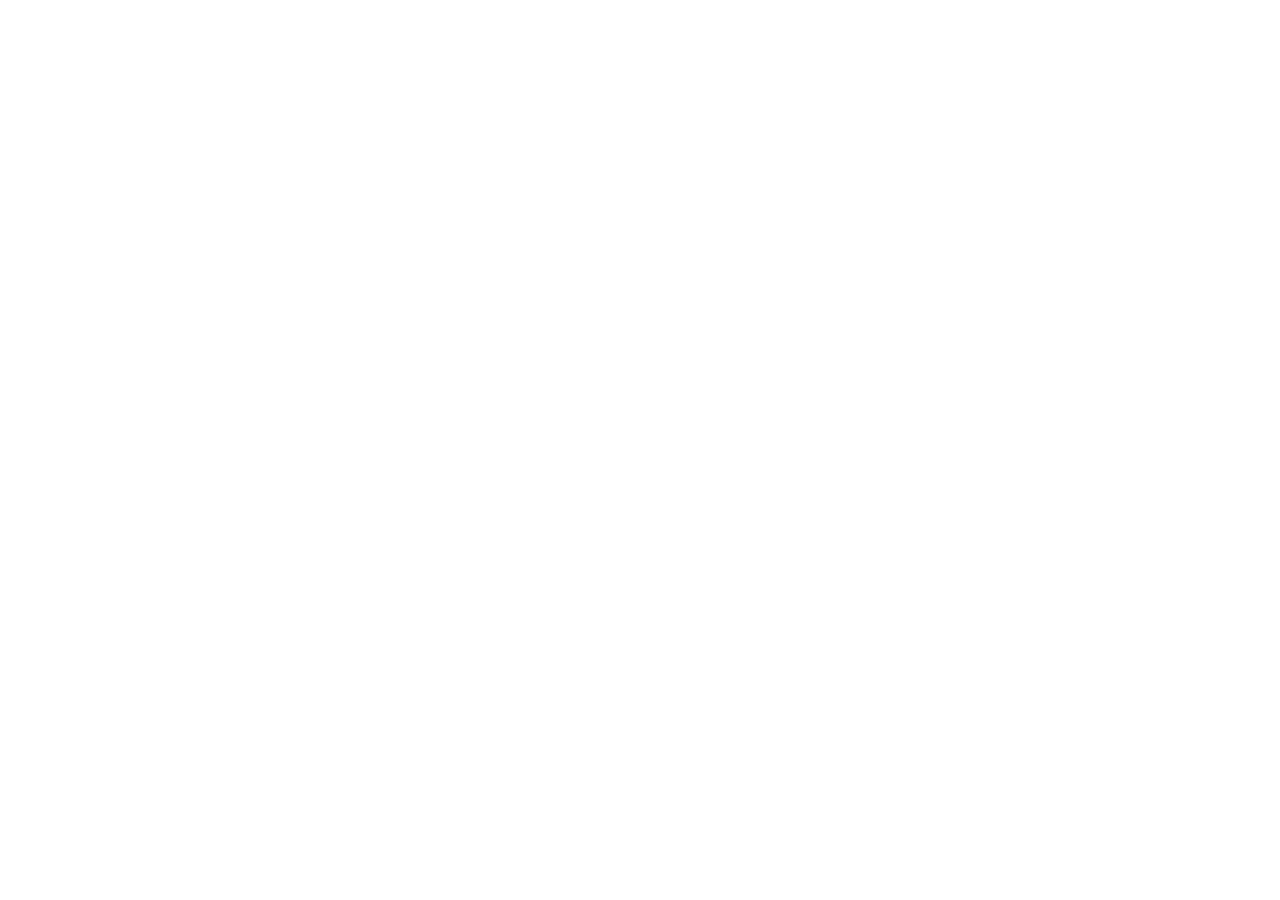
==== commit 6855cac7: "deploy: fa0d14607bc6699f53df5316ab4a9fb848d281f7" ====
--- a/index.html
+++ b/index.html
@@ -2,11 +2,11 @@
 <html lang="en">
   <head>
     <meta charset="UTF-8">
-    <link rel="icon" href="/favicon.ico">
+    <link rel="icon" href="/pokedex-astro/poke-icon.svg">
     <meta name="viewport" content="width=device-width, initial-scale=1.0">
     <title>PokéGen</title>
-    <script type="module" crossorigin src="/assets/index-B5Cf0X4M.js"></script>
-    <link rel="stylesheet" crossorigin href="/assets/index-898suXql.css">
+    <script type="module" crossorigin src="/pokedex-astro/assets/index-CTcdKjbi.js"></script>
+    <link rel="stylesheet" crossorigin href="/pokedex-astro/assets/index-D2WH3xtm.css">
   </head>
   <body id="home">
     <header id="header"></header>
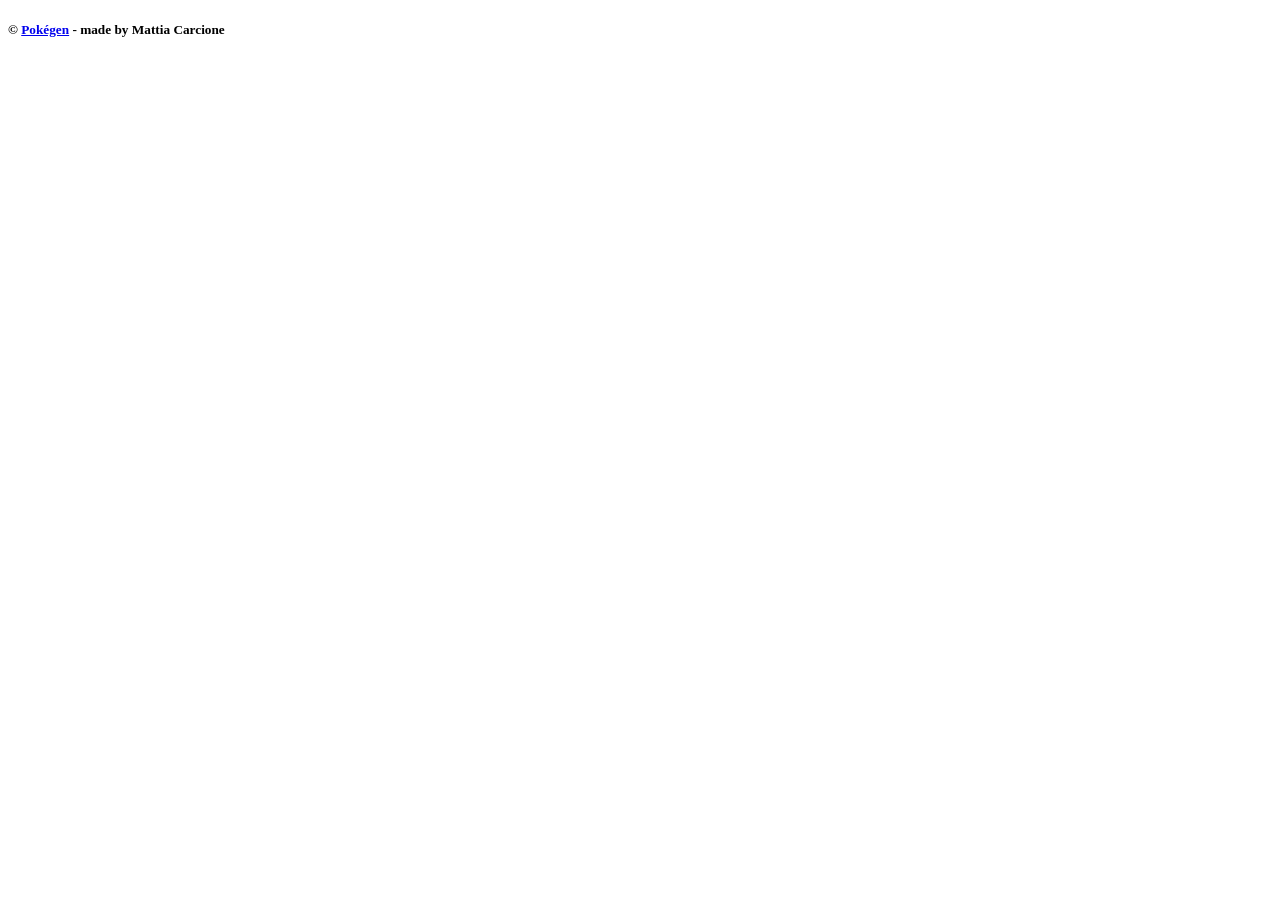
==== commit 127ebdbd: "deploy: ddca8a5de53bbde5adc4f65b2c51df461630fb82" ====
--- a/index.html
+++ b/index.html
@@ -1,16 +1,22 @@
 <!DOCTYPE html>
 <html lang="en">
-  <head>
-    <meta charset="UTF-8">
-    <link rel="icon" href="/pokedex-astro/poke-icon.svg">
-    <meta name="viewport" content="width=device-width, initial-scale=1.0">
-    <title>PokéGen</title>
-    <script type="module" crossorigin src="/pokedex-astro/assets/index-CTcdKjbi.js"></script>
-    <link rel="stylesheet" crossorigin href="/pokedex-astro/assets/index-D2WH3xtm.css">
-  </head>
-  <body id="home">
-    <header id="header"></header>
-    <div id="nav" aria-label="Sezione per la navbar" class="sticky top-5 z-[999]"></div>
-    <main id="app"></main>
-  </body>
-</html>
+
+<head>
+  <meta charset="UTF-8">
+  <link rel="icon" href="/pokedex-astro/poke-icon.svg">
+  <meta name="viewport" content="width=device-width, initial-scale=1.0">
+  <title>PokéGen</title>
+  <script type="module" crossorigin src="/pokedex-astro/assets/index-DSc9HcB2.js"></script>
+  <link rel="stylesheet" crossorigin href="/pokedex-astro/assets/index-Dplhhntx.css">
+</head>
+
+<body id="home">
+  <header id="header"></header>
+  <div id="nav" aria-label="Sezione per la navbar" class="sticky top-5 z-[999]"></div>
+  <main id="app"></main>
+  <footer class="footer bg-gray-700 text-white text-center py-2 mt-12">
+    <h5>&copy; <a href="/pokedex-astro/">Pokégen</a> - made by Mattia Carcione</h5>
+  </footer>
+</body>
+
+</html>
